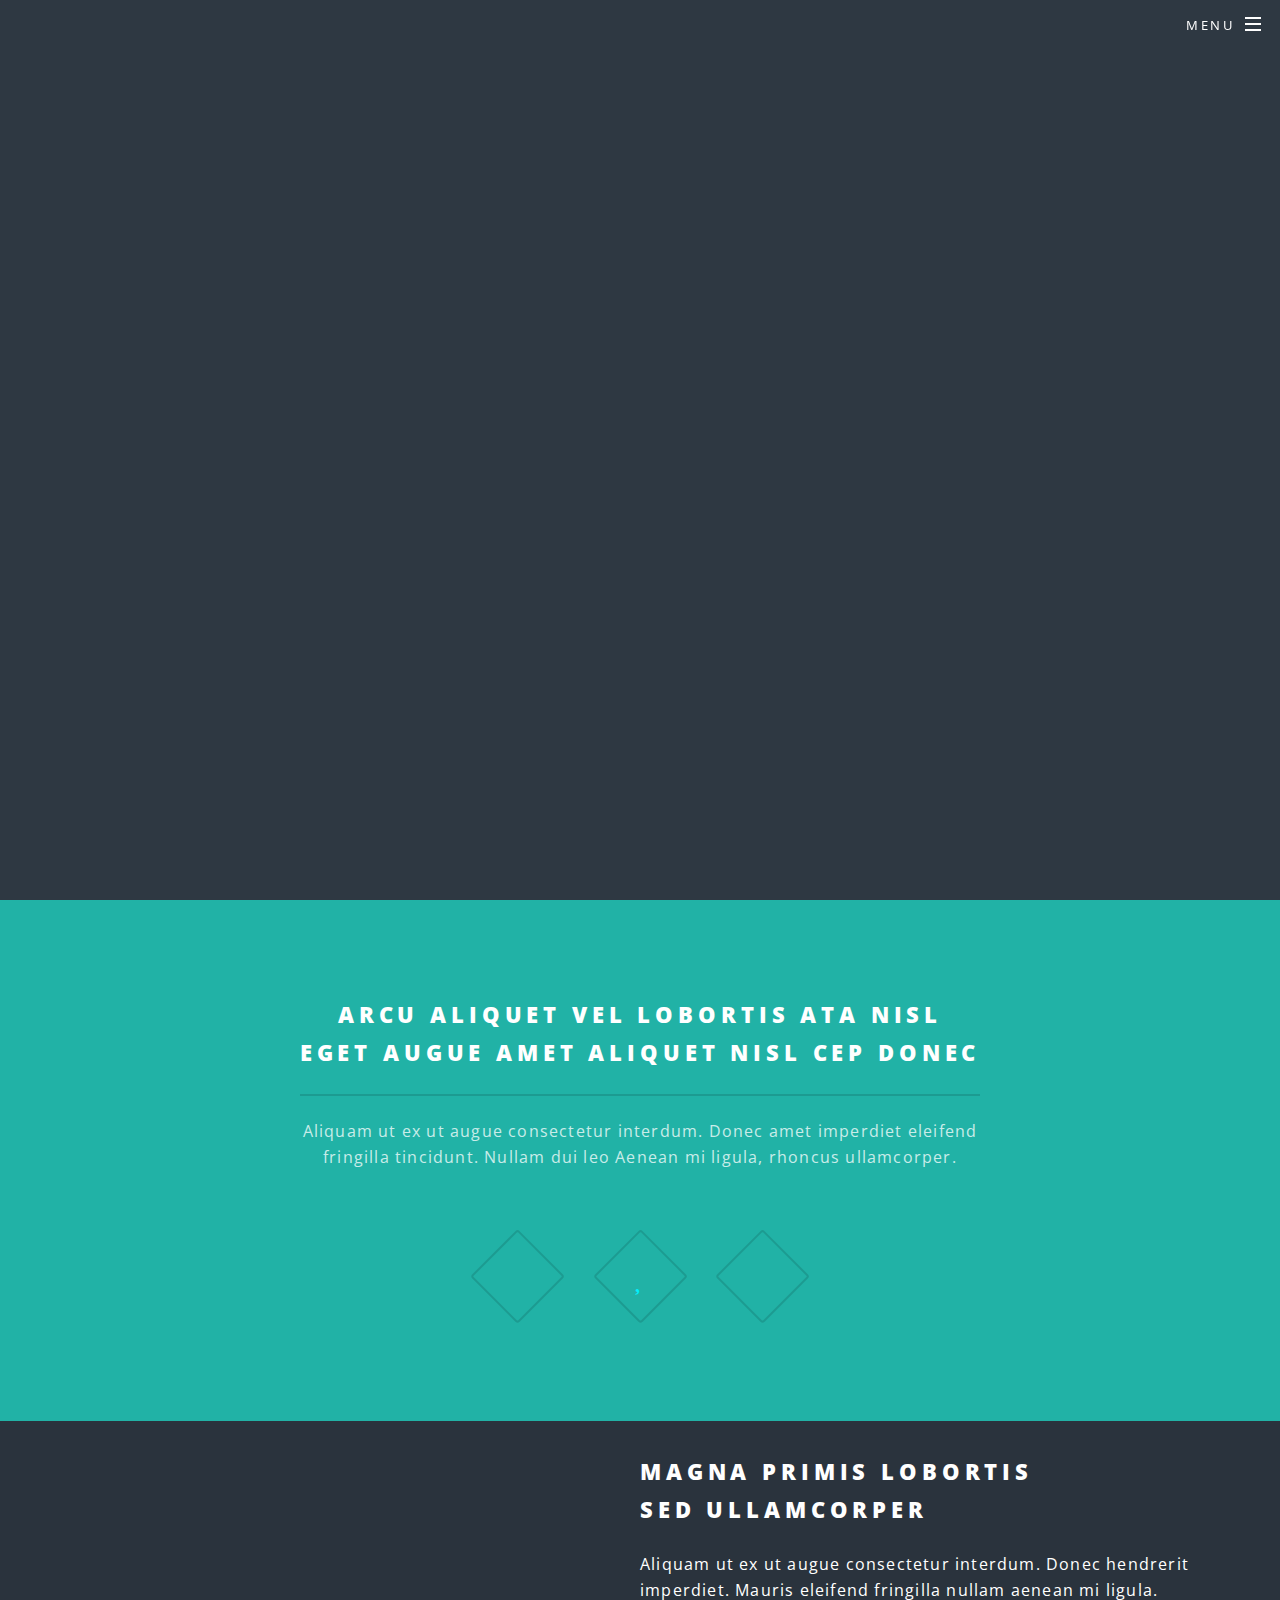
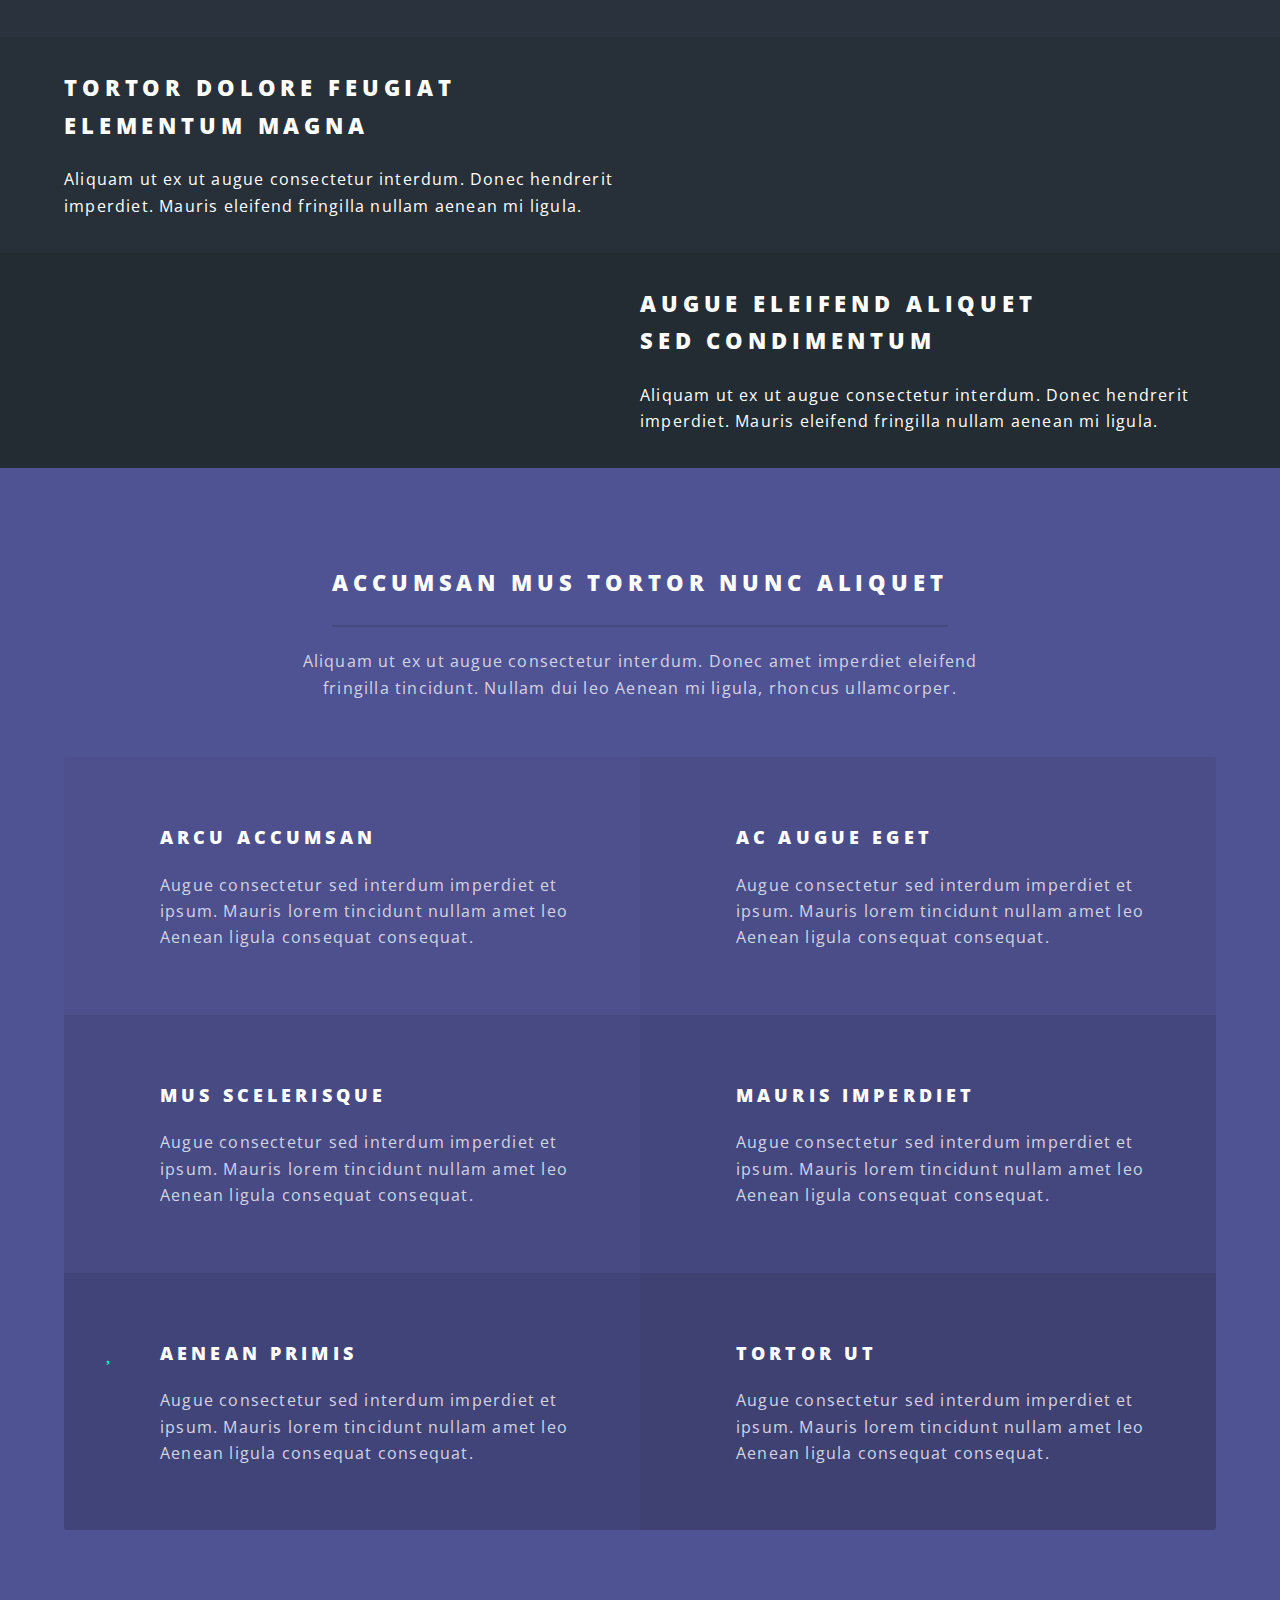
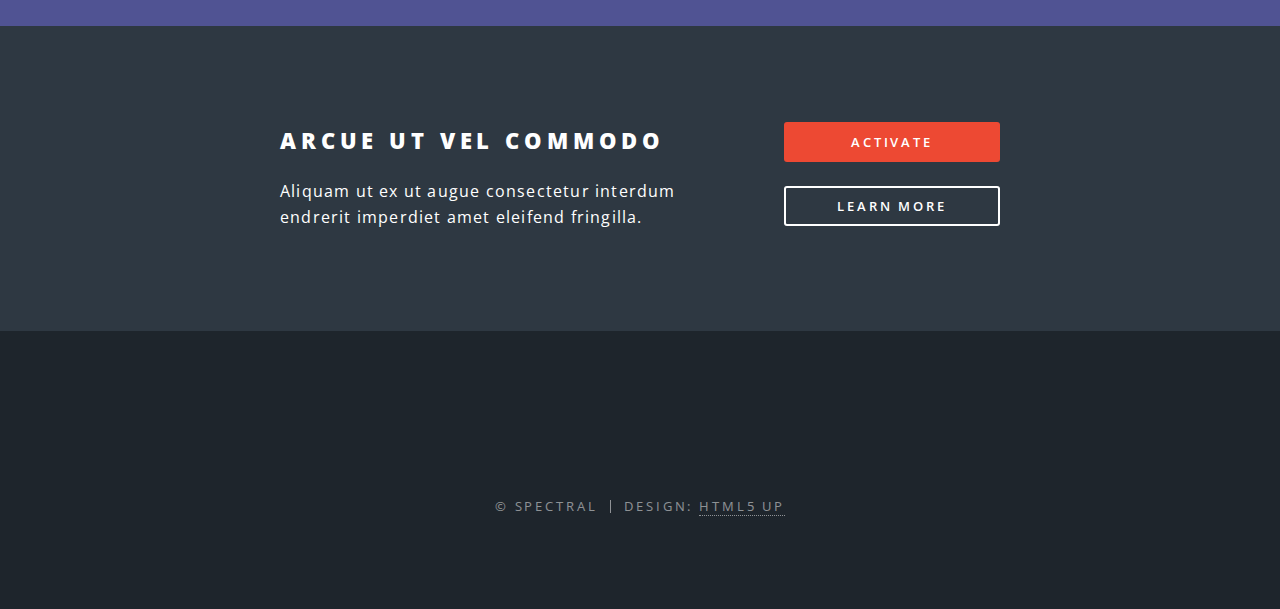
==== public/index.html @ becc8246 "deploy" ====
<!DOCTYPE html><html lang="en"><head><meta charSet="utf-8"/><meta http-equiv="x-ua-compatible" content="ie=edge"/><meta name="viewport" content="width=device-width, initial-scale=1, shrink-to-fit=no"/><style data-href="/styles.0775322b40d97d3aeb53.css">@import url(https://fonts.googleapis.com/css?family=Open+Sans:400,400italic,600,600italic,800,800italic);
/*!
 * Font Awesome Free 5.9.0 by @fontawesome - https://fontawesome.com
 * License - https://fontawesome.com/license/free (Icons: CC BY 4.0, Fonts: SIL OFL 1.1, Code: MIT License)
 */.fa,.fab,.fal,.far,.fas{-moz-osx-font-smoothing:grayscale;-webkit-font-smoothing:antialiased;display:inline-block;font-style:normal;font-variant:normal;text-rendering:auto;line-height:1}.fa-lg{font-size:1.33333em;line-height:.75em;vertical-align:-.0667em}.fa-xs{font-size:.75em}.fa-sm{font-size:.875em}.fa-1x{font-size:1em}.fa-2x{font-size:2em}.fa-3x{font-size:3em}.fa-4x{font-size:4em}.fa-5x{font-size:5em}.fa-6x{font-size:6em}.fa-7x{font-size:7em}.fa-8x{font-size:8em}.fa-9x{font-size:9em}.fa-10x{font-size:10em}.fa-fw{text-align:center;width:1.25em}.fa-ul{list-style-type:none;margin-left:2.5em;padding-left:0}.fa-ul>li{position:relative}.fa-li{left:-2em;position:absolute;text-align:center;width:2em;line-height:inherit}.fa-border{border:.08em solid #eee;border-radius:.1em;padding:.2em .25em .15em}.fa-pull-left{float:left}.fa-pull-right{float:right}.fa.fa-pull-left,.fab.fa-pull-left,.fal.fa-pull-left,.far.fa-pull-left,.fas.fa-pull-left{margin-right:.3em}.fa.fa-pull-right,.fab.fa-pull-right,.fal.fa-pull-right,.far.fa-pull-right,.fas.fa-pull-right{margin-left:.3em}.fa-spin{-webkit-animation:fa-spin 2s linear infinite;animation:fa-spin 2s linear infinite}.fa-pulse{-webkit-animation:fa-spin 1s steps(8) infinite;animation:fa-spin 1s steps(8) infinite}@-webkit-keyframes fa-spin{0%{-webkit-transform:rotate(0deg);transform:rotate(0deg)}to{-webkit-transform:rotate(1turn);transform:rotate(1turn)}}@keyframes fa-spin{0%{-webkit-transform:rotate(0deg);transform:rotate(0deg)}to{-webkit-transform:rotate(1turn);transform:rotate(1turn)}}.fa-rotate-90{-ms-filter:"progid:DXImageTransform.Microsoft.BasicImage(rotation=1)";-webkit-transform:rotate(90deg);transform:rotate(90deg)}.fa-rotate-180{-ms-filter:"progid:DXImageTransform.Microsoft.BasicImage(rotation=2)";-webkit-transform:rotate(180deg);transform:rotate(180deg)}.fa-rotate-270{-ms-filter:"progid:DXImageTransform.Microsoft.BasicImage(rotation=3)";-webkit-transform:rotate(270deg);transform:rotate(270deg)}.fa-flip-horizontal{-ms-filter:"progid:DXImageTransform.Microsoft.BasicImage(rotation=0, mirror=1)";-webkit-transform:scaleX(-1);transform:scaleX(-1)}.fa-flip-vertical{-webkit-transform:scaleY(-1);transform:scaleY(-1)}.fa-flip-both,.fa-flip-horizontal.fa-flip-vertical,.fa-flip-vertical{-ms-filter:"progid:DXImageTransform.Microsoft.BasicImage(rotation=2, mirror=1)"}.fa-flip-both,.fa-flip-horizontal.fa-flip-vertical{-webkit-transform:scale(-1);transform:scale(-1)}:root .fa-flip-both,:root .fa-flip-horizontal,:root .fa-flip-vertical,:root .fa-rotate-90,:root .fa-rotate-180,:root .fa-rotate-270{-webkit-filter:none;filter:none}.fa-stack{display:inline-block;height:2em;line-height:2em;position:relative;vertical-align:middle;width:2.5em}.fa-stack-1x,.fa-stack-2x{left:0;position:absolute;text-align:center;width:100%}.fa-stack-1x{line-height:inherit}.fa-stack-2x{font-size:2em}.fa-inverse{color:#fff}.fa-500px:before{content:"\F26E"}.fa-accessible-icon:before{content:"\F368"}.fa-accusoft:before{content:"\F369"}.fa-acquisitions-incorporated:before{content:"\F6AF"}.fa-ad:before{content:"\F641"}.fa-address-book:before{content:"\F2B9"}.fa-address-card:before{content:"\F2BB"}.fa-adjust:before{content:"\F042"}.fa-adn:before{content:"\F170"}.fa-adobe:before{content:"\F778"}.fa-adversal:before{content:"\F36A"}.fa-affiliatetheme:before{content:"\F36B"}.fa-air-freshener:before{content:"\F5D0"}.fa-airbnb:before{content:"\F834"}.fa-algolia:before{content:"\F36C"}.fa-align-center:before{content:"\F037"}.fa-align-justify:before{content:"\F039"}.fa-align-left:before{content:"\F036"}.fa-align-right:before{content:"\F038"}.fa-alipay:before{content:"\F642"}.fa-allergies:before{content:"\F461"}.fa-amazon:before{content:"\F270"}.fa-amazon-pay:before{content:"\F42C"}.fa-ambulance:before{content:"\F0F9"}.fa-american-sign-language-interpreting:before{content:"\F2A3"}.fa-amilia:before{content:"\F36D"}.fa-anchor:before{content:"\F13D"}.fa-android:before{content:"\F17B"}.fa-angellist:before{content:"\F209"}.fa-angle-double-down:before{content:"\F103"}.fa-angle-double-left:before{content:"\F100"}.fa-angle-double-right:before{content:"\F101"}.fa-angle-double-up:before{content:"\F102"}.fa-angle-down:before{content:"\F107"}.fa-angle-left:before{content:"\F104"}.fa-angle-right:before{content:"\F105"}.fa-angle-up:before{content:"\F106"}.fa-angry:before{content:"\F556"}.fa-angrycreative:before{content:"\F36E"}.fa-angular:before{content:"\F420"}.fa-ankh:before{content:"\F644"}.fa-app-store:before{content:"\F36F"}.fa-app-store-ios:before{content:"\F370"}.fa-apper:before{content:"\F371"}.fa-apple:before{content:"\F179"}.fa-apple-alt:before{content:"\F5D1"}.fa-apple-pay:before{content:"\F415"}.fa-archive:before{content:"\F187"}.fa-archway:before{content:"\F557"}.fa-arrow-alt-circle-down:before{content:"\F358"}.fa-arrow-alt-circle-left:before{content:"\F359"}.fa-arrow-alt-circle-right:before{content:"\F35A"}.fa-arrow-alt-circle-up:before{content:"\F35B"}.fa-arrow-circle-down:before{content:"\F0AB"}.fa-arrow-circle-left:before{content:"\F0A8"}.fa-arrow-circle-right:before{content:"\F0A9"}.fa-arrow-circle-up:before{content:"\F0AA"}.fa-arrow-down:before{content:"\F063"}.fa-arrow-left:before{content:"\F060"}.fa-arrow-right:before{content:"\F061"}.fa-arrow-up:before{content:"\F062"}.fa-arrows-alt:before{content:"\F0B2"}.fa-arrows-alt-h:before{content:"\F337"}.fa-arrows-alt-v:before{content:"\F338"}.fa-artstation:before{content:"\F77A"}.fa-assistive-listening-systems:before{content:"\F2A2"}.fa-asterisk:before{content:"\F069"}.fa-asymmetrik:before{content:"\F372"}.fa-at:before{content:"\F1FA"}.fa-atlas:before{content:"\F558"}.fa-atlassian:before{content:"\F77B"}.fa-atom:before{content:"\F5D2"}.fa-audible:before{content:"\F373"}.fa-audio-description:before{content:"\F29E"}.fa-autoprefixer:before{content:"\F41C"}.fa-avianex:before{content:"\F374"}.fa-aviato:before{content:"\F421"}.fa-award:before{content:"\F559"}.fa-aws:before{content:"\F375"}.fa-baby:before{content:"\F77C"}.fa-baby-carriage:before{content:"\F77D"}.fa-backspace:before{content:"\F55A"}.fa-backward:before{content:"\F04A"}.fa-bacon:before{content:"\F7E5"}.fa-balance-scale:before{content:"\F24E"}.fa-balance-scale-left:before{content:"\F515"}.fa-balance-scale-right:before{content:"\F516"}.fa-ban:before{content:"\F05E"}.fa-band-aid:before{content:"\F462"}.fa-bandcamp:before{content:"\F2D5"}.fa-barcode:before{content:"\F02A"}.fa-bars:before{content:"\F0C9"}.fa-baseball-ball:before{content:"\F433"}.fa-basketball-ball:before{content:"\F434"}.fa-bath:before{content:"\F2CD"}.fa-battery-empty:before{content:"\F244"}.fa-battery-full:before{content:"\F240"}.fa-battery-half:before{content:"\F242"}.fa-battery-quarter:before{content:"\F243"}.fa-battery-three-quarters:before{content:"\F241"}.fa-battle-net:before{content:"\F835"}.fa-bed:before{content:"\F236"}.fa-beer:before{content:"\F0FC"}.fa-behance:before{content:"\F1B4"}.fa-behance-square:before{content:"\F1B5"}.fa-bell:before{content:"\F0F3"}.fa-bell-slash:before{content:"\F1F6"}.fa-bezier-curve:before{content:"\F55B"}.fa-bible:before{content:"\F647"}.fa-bicycle:before{content:"\F206"}.fa-biking:before{content:"\F84A"}.fa-bimobject:before{content:"\F378"}.fa-binoculars:before{content:"\F1E5"}.fa-biohazard:before{content:"\F780"}.fa-birthday-cake:before{content:"\F1FD"}.fa-bitbucket:before{content:"\F171"}.fa-bitcoin:before{content:"\F379"}.fa-bity:before{content:"\F37A"}.fa-black-tie:before{content:"\F27E"}.fa-blackberry:before{content:"\F37B"}.fa-blender:before{content:"\F517"}.fa-blender-phone:before{content:"\F6B6"}.fa-blind:before{content:"\F29D"}.fa-blog:before{content:"\F781"}.fa-blogger:before{content:"\F37C"}.fa-blogger-b:before{content:"\F37D"}.fa-bluetooth:before{content:"\F293"}.fa-bluetooth-b:before{content:"\F294"}.fa-bold:before{content:"\F032"}.fa-bolt:before{content:"\F0E7"}.fa-bomb:before{content:"\F1E2"}.fa-bone:before{content:"\F5D7"}.fa-bong:before{content:"\F55C"}.fa-book:before{content:"\F02D"}.fa-book-dead:before{content:"\F6B7"}.fa-book-medical:before{content:"\F7E6"}.fa-book-open:before{content:"\F518"}.fa-book-reader:before{content:"\F5DA"}.fa-bookmark:before{content:"\F02E"}.fa-bootstrap:before{content:"\F836"}.fa-border-all:before{content:"\F84C"}.fa-border-none:before{content:"\F850"}.fa-border-style:before{content:"\F853"}.fa-bowling-ball:before{content:"\F436"}.fa-box:before{content:"\F466"}.fa-box-open:before{content:"\F49E"}.fa-boxes:before{content:"\F468"}.fa-braille:before{content:"\F2A1"}.fa-brain:before{content:"\F5DC"}.fa-bread-slice:before{content:"\F7EC"}.fa-briefcase:before{content:"\F0B1"}.fa-briefcase-medical:before{content:"\F469"}.fa-broadcast-tower:before{content:"\F519"}.fa-broom:before{content:"\F51A"}.fa-brush:before{content:"\F55D"}.fa-btc:before{content:"\F15A"}.fa-buffer:before{content:"\F837"}.fa-bug:before{content:"\F188"}.fa-building:before{content:"\F1AD"}.fa-bullhorn:before{content:"\F0A1"}.fa-bullseye:before{content:"\F140"}.fa-burn:before{content:"\F46A"}.fa-buromobelexperte:before{content:"\F37F"}.fa-bus:before{content:"\F207"}.fa-bus-alt:before{content:"\F55E"}.fa-business-time:before{content:"\F64A"}.fa-buysellads:before{content:"\F20D"}.fa-calculator:before{content:"\F1EC"}.fa-calendar:before{content:"\F133"}.fa-calendar-alt:before{content:"\F073"}.fa-calendar-check:before{content:"\F274"}.fa-calendar-day:before{content:"\F783"}.fa-calendar-minus:before{content:"\F272"}.fa-calendar-plus:before{content:"\F271"}.fa-calendar-times:before{content:"\F273"}.fa-calendar-week:before{content:"\F784"}.fa-camera:before{content:"\F030"}.fa-camera-retro:before{content:"\F083"}.fa-campground:before{content:"\F6BB"}.fa-canadian-maple-leaf:before{content:"\F785"}.fa-candy-cane:before{content:"\F786"}.fa-cannabis:before{content:"\F55F"}.fa-capsules:before{content:"\F46B"}.fa-car:before{content:"\F1B9"}.fa-car-alt:before{content:"\F5DE"}.fa-car-battery:before{content:"\F5DF"}.fa-car-crash:before{content:"\F5E1"}.fa-car-side:before{content:"\F5E4"}.fa-caret-down:before{content:"\F0D7"}.fa-caret-left:before{content:"\F0D9"}.fa-caret-right:before{content:"\F0DA"}.fa-caret-square-down:before{content:"\F150"}.fa-caret-square-left:before{content:"\F191"}.fa-caret-square-right:before{content:"\F152"}.fa-caret-square-up:before{content:"\F151"}.fa-caret-up:before{content:"\F0D8"}.fa-carrot:before{content:"\F787"}.fa-cart-arrow-down:before{content:"\F218"}.fa-cart-plus:before{content:"\F217"}.fa-cash-register:before{content:"\F788"}.fa-cat:before{content:"\F6BE"}.fa-cc-amazon-pay:before{content:"\F42D"}.fa-cc-amex:before{content:"\F1F3"}.fa-cc-apple-pay:before{content:"\F416"}.fa-cc-diners-club:before{content:"\F24C"}.fa-cc-discover:before{content:"\F1F2"}.fa-cc-jcb:before{content:"\F24B"}.fa-cc-mastercard:before{content:"\F1F1"}.fa-cc-paypal:before{content:"\F1F4"}.fa-cc-stripe:before{content:"\F1F5"}.fa-cc-visa:before{content:"\F1F0"}.fa-centercode:before{content:"\F380"}.fa-centos:before{content:"\F789"}.fa-certificate:before{content:"\F0A3"}.fa-chair:before{content:"\F6C0"}.fa-chalkboard:before{content:"\F51B"}.fa-chalkboard-teacher:before{content:"\F51C"}.fa-charging-station:before{content:"\F5E7"}.fa-chart-area:before{content:"\F1FE"}.fa-chart-bar:before{content:"\F080"}.fa-chart-line:before{content:"\F201"}.fa-chart-pie:before{content:"\F200"}.fa-check:before{content:"\F00C"}.fa-check-circle:before{content:"\F058"}.fa-check-double:before{content:"\F560"}.fa-check-square:before{content:"\F14A"}.fa-cheese:before{content:"\F7EF"}.fa-chess:before{content:"\F439"}.fa-chess-bishop:before{content:"\F43A"}.fa-chess-board:before{content:"\F43C"}.fa-chess-king:before{content:"\F43F"}.fa-chess-knight:before{content:"\F441"}.fa-chess-pawn:before{content:"\F443"}.fa-chess-queen:before{content:"\F445"}.fa-chess-rook:before{content:"\F447"}.fa-chevron-circle-down:before{content:"\F13A"}.fa-chevron-circle-left:before{content:"\F137"}.fa-chevron-circle-right:before{content:"\F138"}.fa-chevron-circle-up:before{content:"\F139"}.fa-chevron-down:before{content:"\F078"}.fa-chevron-left:before{content:"\F053"}.fa-chevron-right:before{content:"\F054"}.fa-chevron-up:before{content:"\F077"}.fa-child:before{content:"\F1AE"}.fa-chrome:before{content:"\F268"}.fa-chromecast:before{content:"\F838"}.fa-church:before{content:"\F51D"}.fa-circle:before{content:"\F111"}.fa-circle-notch:before{content:"\F1CE"}.fa-city:before{content:"\F64F"}.fa-clinic-medical:before{content:"\F7F2"}.fa-clipboard:before{content:"\F328"}.fa-clipboard-check:before{content:"\F46C"}.fa-clipboard-list:before{content:"\F46D"}.fa-clock:before{content:"\F017"}.fa-clone:before{content:"\F24D"}.fa-closed-captioning:before{content:"\F20A"}.fa-cloud:before{content:"\F0C2"}.fa-cloud-download-alt:before{content:"\F381"}.fa-cloud-meatball:before{content:"\F73B"}.fa-cloud-moon:before{content:"\F6C3"}.fa-cloud-moon-rain:before{content:"\F73C"}.fa-cloud-rain:before{content:"\F73D"}.fa-cloud-showers-heavy:before{content:"\F740"}.fa-cloud-sun:before{content:"\F6C4"}.fa-cloud-sun-rain:before{content:"\F743"}.fa-cloud-upload-alt:before{content:"\F382"}.fa-cloudscale:before{content:"\F383"}.fa-cloudsmith:before{content:"\F384"}.fa-cloudversify:before{content:"\F385"}.fa-cocktail:before{content:"\F561"}.fa-code:before{content:"\F121"}.fa-code-branch:before{content:"\F126"}.fa-codepen:before{content:"\F1CB"}.fa-codiepie:before{content:"\F284"}.fa-coffee:before{content:"\F0F4"}.fa-cog:before{content:"\F013"}.fa-cogs:before{content:"\F085"}.fa-coins:before{content:"\F51E"}.fa-columns:before{content:"\F0DB"}.fa-comment:before{content:"\F075"}.fa-comment-alt:before{content:"\F27A"}.fa-comment-dollar:before{content:"\F651"}.fa-comment-dots:before{content:"\F4AD"}.fa-comment-medical:before{content:"\F7F5"}.fa-comment-slash:before{content:"\F4B3"}.fa-comments:before{content:"\F086"}.fa-comments-dollar:before{content:"\F653"}.fa-compact-disc:before{content:"\F51F"}.fa-compass:before{content:"\F14E"}.fa-compress:before{content:"\F066"}.fa-compress-arrows-alt:before{content:"\F78C"}.fa-concierge-bell:before{content:"\F562"}.fa-confluence:before{content:"\F78D"}.fa-connectdevelop:before{content:"\F20E"}.fa-contao:before{content:"\F26D"}.fa-cookie:before{content:"\F563"}.fa-cookie-bite:before{content:"\F564"}.fa-copy:before{content:"\F0C5"}.fa-copyright:before{content:"\F1F9"}.fa-couch:before{content:"\F4B8"}.fa-cpanel:before{content:"\F388"}.fa-creative-commons:before{content:"\F25E"}.fa-creative-commons-by:before{content:"\F4E7"}.fa-creative-commons-nc:before{content:"\F4E8"}.fa-creative-commons-nc-eu:before{content:"\F4E9"}.fa-creative-commons-nc-jp:before{content:"\F4EA"}.fa-creative-commons-nd:before{content:"\F4EB"}.fa-creative-commons-pd:before{content:"\F4EC"}.fa-creative-commons-pd-alt:before{content:"\F4ED"}.fa-creative-commons-remix:before{content:"\F4EE"}.fa-creative-commons-sa:before{content:"\F4EF"}.fa-creative-commons-sampling:before{content:"\F4F0"}.fa-creative-commons-sampling-plus:before{content:"\F4F1"}.fa-creative-commons-share:before{content:"\F4F2"}.fa-creative-commons-zero:before{content:"\F4F3"}.fa-credit-card:before{content:"\F09D"}.fa-critical-role:before{content:"\F6C9"}.fa-crop:before{content:"\F125"}.fa-crop-alt:before{content:"\F565"}.fa-cross:before{content:"\F654"}.fa-crosshairs:before{content:"\F05B"}.fa-crow:before{content:"\F520"}.fa-crown:before{content:"\F521"}.fa-crutch:before{content:"\F7F7"}.fa-css3:before{content:"\F13C"}.fa-css3-alt:before{content:"\F38B"}.fa-cube:before{content:"\F1B2"}.fa-cubes:before{content:"\F1B3"}.fa-cut:before{content:"\F0C4"}.fa-cuttlefish:before{content:"\F38C"}.fa-d-and-d:before{content:"\F38D"}.fa-d-and-d-beyond:before{content:"\F6CA"}.fa-dashcube:before{content:"\F210"}.fa-database:before{content:"\F1C0"}.fa-deaf:before{content:"\F2A4"}.fa-delicious:before{content:"\F1A5"}.fa-democrat:before{content:"\F747"}.fa-deploydog:before{content:"\F38E"}.fa-deskpro:before{content:"\F38F"}.fa-desktop:before{content:"\F108"}.fa-dev:before{content:"\F6CC"}.fa-deviantart:before{content:"\F1BD"}.fa-dharmachakra:before{content:"\F655"}.fa-dhl:before{content:"\F790"}.fa-diagnoses:before{content:"\F470"}.fa-diaspora:before{content:"\F791"}.fa-dice:before{content:"\F522"}.fa-dice-d20:before{content:"\F6CF"}.fa-dice-d6:before{content:"\F6D1"}.fa-dice-five:before{content:"\F523"}.fa-dice-four:before{content:"\F524"}.fa-dice-one:before{content:"\F525"}.fa-dice-six:before{content:"\F526"}.fa-dice-three:before{content:"\F527"}.fa-dice-two:before{content:"\F528"}.fa-digg:before{content:"\F1A6"}.fa-digital-ocean:before{content:"\F391"}.fa-digital-tachograph:before{content:"\F566"}.fa-directions:before{content:"\F5EB"}.fa-discord:before{content:"\F392"}.fa-discourse:before{content:"\F393"}.fa-divide:before{content:"\F529"}.fa-dizzy:before{content:"\F567"}.fa-dna:before{content:"\F471"}.fa-dochub:before{content:"\F394"}.fa-docker:before{content:"\F395"}.fa-dog:before{content:"\F6D3"}.fa-dollar-sign:before{content:"\F155"}.fa-dolly:before{content:"\F472"}.fa-dolly-flatbed:before{content:"\F474"}.fa-donate:before{content:"\F4B9"}.fa-door-closed:before{content:"\F52A"}.fa-door-open:before{content:"\F52B"}.fa-dot-circle:before{content:"\F192"}.fa-dove:before{content:"\F4BA"}.fa-download:before{content:"\F019"}.fa-draft2digital:before{content:"\F396"}.fa-drafting-compass:before{content:"\F568"}.fa-dragon:before{content:"\F6D5"}.fa-draw-polygon:before{content:"\F5EE"}.fa-dribbble:before{content:"\F17D"}.fa-dribbble-square:before{content:"\F397"}.fa-dropbox:before{content:"\F16B"}.fa-drum:before{content:"\F569"}.fa-drum-steelpan:before{content:"\F56A"}.fa-drumstick-bite:before{content:"\F6D7"}.fa-drupal:before{content:"\F1A9"}.fa-dumbbell:before{content:"\F44B"}.fa-dumpster:before{content:"\F793"}.fa-dumpster-fire:before{content:"\F794"}.fa-dungeon:before{content:"\F6D9"}.fa-dyalog:before{content:"\F399"}.fa-earlybirds:before{content:"\F39A"}.fa-ebay:before{content:"\F4F4"}.fa-edge:before{content:"\F282"}.fa-edit:before{content:"\F044"}.fa-egg:before{content:"\F7FB"}.fa-eject:before{content:"\F052"}.fa-elementor:before{content:"\F430"}.fa-ellipsis-h:before{content:"\F141"}.fa-ellipsis-v:before{content:"\F142"}.fa-ello:before{content:"\F5F1"}.fa-ember:before{content:"\F423"}.fa-empire:before{content:"\F1D1"}.fa-envelope:before{content:"\F0E0"}.fa-envelope-open:before{content:"\F2B6"}.fa-envelope-open-text:before{content:"\F658"}.fa-envelope-square:before{content:"\F199"}.fa-envira:before{content:"\F299"}.fa-equals:before{content:"\F52C"}.fa-eraser:before{content:"\F12D"}.fa-erlang:before{content:"\F39D"}.fa-ethereum:before{content:"\F42E"}.fa-ethernet:before{content:"\F796"}.fa-etsy:before{content:"\F2D7"}.fa-euro-sign:before{content:"\F153"}.fa-evernote:before{content:"\F839"}.fa-exchange-alt:before{content:"\F362"}.fa-exclamation:before{content:"\F12A"}.fa-exclamation-circle:before{content:"\F06A"}.fa-exclamation-triangle:before{content:"\F071"}.fa-expand:before{content:"\F065"}.fa-expand-arrows-alt:before{content:"\F31E"}.fa-expeditedssl:before{content:"\F23E"}.fa-external-link-alt:before{content:"\F35D"}.fa-external-link-square-alt:before{content:"\F360"}.fa-eye:before{content:"\F06E"}.fa-eye-dropper:before{content:"\F1FB"}.fa-eye-slash:before{content:"\F070"}.fa-facebook:before{content:"\F09A"}.fa-facebook-f:before{content:"\F39E"}.fa-facebook-messenger:before{content:"\F39F"}.fa-facebook-square:before{content:"\F082"}.fa-fan:before{content:"\F863"}.fa-fantasy-flight-games:before{content:"\F6DC"}.fa-fast-backward:before{content:"\F049"}.fa-fast-forward:before{content:"\F050"}.fa-fax:before{content:"\F1AC"}.fa-feather:before{content:"\F52D"}.fa-feather-alt:before{content:"\F56B"}.fa-fedex:before{content:"\F797"}.fa-fedora:before{content:"\F798"}.fa-female:before{content:"\F182"}.fa-fighter-jet:before{content:"\F0FB"}.fa-figma:before{content:"\F799"}.fa-file:before{content:"\F15B"}.fa-file-alt:before{content:"\F15C"}.fa-file-archive:before{content:"\F1C6"}.fa-file-audio:before{content:"\F1C7"}.fa-file-code:before{content:"\F1C9"}.fa-file-contract:before{content:"\F56C"}.fa-file-csv:before{content:"\F6DD"}.fa-file-download:before{content:"\F56D"}.fa-file-excel:before{content:"\F1C3"}.fa-file-export:before{content:"\F56E"}.fa-file-image:before{content:"\F1C5"}.fa-file-import:before{content:"\F56F"}.fa-file-invoice:before{content:"\F570"}.fa-file-invoice-dollar:before{content:"\F571"}.fa-file-medical:before{content:"\F477"}.fa-file-medical-alt:before{content:"\F478"}.fa-file-pdf:before{content:"\F1C1"}.fa-file-powerpoint:before{content:"\F1C4"}.fa-file-prescription:before{content:"\F572"}.fa-file-signature:before{content:"\F573"}.fa-file-upload:before{content:"\F574"}.fa-file-video:before{content:"\F1C8"}.fa-file-word:before{content:"\F1C2"}.fa-fill:before{content:"\F575"}.fa-fill-drip:before{content:"\F576"}.fa-film:before{content:"\F008"}.fa-filter:before{content:"\F0B0"}.fa-fingerprint:before{content:"\F577"}.fa-fire:before{content:"\F06D"}.fa-fire-alt:before{content:"\F7E4"}.fa-fire-extinguisher:before{content:"\F134"}.fa-firefox:before{content:"\F269"}.fa-first-aid:before{content:"\F479"}.fa-first-order:before{content:"\F2B0"}.fa-first-order-alt:before{content:"\F50A"}.fa-firstdraft:before{content:"\F3A1"}.fa-fish:before{content:"\F578"}.fa-fist-raised:before{content:"\F6DE"}.fa-flag:before{content:"\F024"}.fa-flag-checkered:before{content:"\F11E"}.fa-flag-usa:before{content:"\F74D"}.fa-flask:before{content:"\F0C3"}.fa-flickr:before{content:"\F16E"}.fa-flipboard:before{content:"\F44D"}.fa-flushed:before{content:"\F579"}.fa-fly:before{content:"\F417"}.fa-folder:before{content:"\F07B"}.fa-folder-minus:before{content:"\F65D"}.fa-folder-open:before{content:"\F07C"}.fa-folder-plus:before{content:"\F65E"}.fa-font:before{content:"\F031"}.fa-font-awesome:before{content:"\F2B4"}.fa-font-awesome-alt:before{content:"\F35C"}.fa-font-awesome-flag:before{content:"\F425"}.fa-font-awesome-logo-full:before{content:"\F4E6"}.fa-fonticons:before{content:"\F280"}.fa-fonticons-fi:before{content:"\F3A2"}.fa-football-ball:before{content:"\F44E"}.fa-fort-awesome:before{content:"\F286"}.fa-fort-awesome-alt:before{content:"\F3A3"}.fa-forumbee:before{content:"\F211"}.fa-forward:before{content:"\F04E"}.fa-foursquare:before{content:"\F180"}.fa-free-code-camp:before{content:"\F2C5"}.fa-freebsd:before{content:"\F3A4"}.fa-frog:before{content:"\F52E"}.fa-frown:before{content:"\F119"}.fa-frown-open:before{content:"\F57A"}.fa-fulcrum:before{content:"\F50B"}.fa-funnel-dollar:before{content:"\F662"}.fa-futbol:before{content:"\F1E3"}.fa-galactic-republic:before{content:"\F50C"}.fa-galactic-senate:before{content:"\F50D"}.fa-gamepad:before{content:"\F11B"}.fa-gas-pump:before{content:"\F52F"}.fa-gavel:before{content:"\F0E3"}.fa-gem:before{content:"\F3A5"}.fa-genderless:before{content:"\F22D"}.fa-get-pocket:before{content:"\F265"}.fa-gg:before{content:"\F260"}.fa-gg-circle:before{content:"\F261"}.fa-ghost:before{content:"\F6E2"}.fa-gift:before{content:"\F06B"}.fa-gifts:before{content:"\F79C"}.fa-git:before{content:"\F1D3"}.fa-git-alt:before{content:"\F841"}.fa-git-square:before{content:"\F1D2"}.fa-github:before{content:"\F09B"}.fa-github-alt:before{content:"\F113"}.fa-github-square:before{content:"\F092"}.fa-gitkraken:before{content:"\F3A6"}.fa-gitlab:before{content:"\F296"}.fa-gitter:before{content:"\F426"}.fa-glass-cheers:before{content:"\F79F"}.fa-glass-martini:before{content:"\F000"}.fa-glass-martini-alt:before{content:"\F57B"}.fa-glass-whiskey:before{content:"\F7A0"}.fa-glasses:before{content:"\F530"}.fa-glide:before{content:"\F2A5"}.fa-glide-g:before{content:"\F2A6"}.fa-globe:before{content:"\F0AC"}.fa-globe-africa:before{content:"\F57C"}.fa-globe-americas:before{content:"\F57D"}.fa-globe-asia:before{content:"\F57E"}.fa-globe-europe:before{content:"\F7A2"}.fa-gofore:before{content:"\F3A7"}.fa-golf-ball:before{content:"\F450"}.fa-goodreads:before{content:"\F3A8"}.fa-goodreads-g:before{content:"\F3A9"}.fa-google:before{content:"\F1A0"}.fa-google-drive:before{content:"\F3AA"}.fa-google-play:before{content:"\F3AB"}.fa-google-plus:before{content:"\F2B3"}.fa-google-plus-g:before{content:"\F0D5"}.fa-google-plus-square:before{content:"\F0D4"}.fa-google-wallet:before{content:"\F1EE"}.fa-gopuram:before{content:"\F664"}.fa-graduation-cap:before{content:"\F19D"}.fa-gratipay:before{content:"\F184"}.fa-grav:before{content:"\F2D6"}.fa-greater-than:before{content:"\F531"}.fa-greater-than-equal:before{content:"\F532"}.fa-grimace:before{content:"\F57F"}.fa-grin:before{content:"\F580"}.fa-grin-alt:before{content:"\F581"}.fa-grin-beam:before{content:"\F582"}.fa-grin-beam-sweat:before{content:"\F583"}.fa-grin-hearts:before{content:"\F584"}.fa-grin-squint:before{content:"\F585"}.fa-grin-squint-tears:before{content:"\F586"}.fa-grin-stars:before{content:"\F587"}.fa-grin-tears:before{content:"\F588"}.fa-grin-tongue:before{content:"\F589"}.fa-grin-tongue-squint:before{content:"\F58A"}.fa-grin-tongue-wink:before{content:"\F58B"}.fa-grin-wink:before{content:"\F58C"}.fa-grip-horizontal:before{content:"\F58D"}.fa-grip-lines:before{content:"\F7A4"}.fa-grip-lines-vertical:before{content:"\F7A5"}.fa-grip-vertical:before{content:"\F58E"}.fa-gripfire:before{content:"\F3AC"}.fa-grunt:before{content:"\F3AD"}.fa-guitar:before{content:"\F7A6"}.fa-gulp:before{content:"\F3AE"}.fa-h-square:before{content:"\F0FD"}.fa-hacker-news:before{content:"\F1D4"}.fa-hacker-news-square:before{content:"\F3AF"}.fa-hackerrank:before{content:"\F5F7"}.fa-hamburger:before{content:"\F805"}.fa-hammer:before{content:"\F6E3"}.fa-hamsa:before{content:"\F665"}.fa-hand-holding:before{content:"\F4BD"}.fa-hand-holding-heart:before{content:"\F4BE"}.fa-hand-holding-usd:before{content:"\F4C0"}.fa-hand-lizard:before{content:"\F258"}.fa-hand-middle-finger:before{content:"\F806"}.fa-hand-paper:before{content:"\F256"}.fa-hand-peace:before{content:"\F25B"}.fa-hand-point-down:before{content:"\F0A7"}.fa-hand-point-left:before{content:"\F0A5"}.fa-hand-point-right:before{content:"\F0A4"}.fa-hand-point-up:before{content:"\F0A6"}.fa-hand-pointer:before{content:"\F25A"}.fa-hand-rock:before{content:"\F255"}.fa-hand-scissors:before{content:"\F257"}.fa-hand-spock:before{content:"\F259"}.fa-hands:before{content:"\F4C2"}.fa-hands-helping:before{content:"\F4C4"}.fa-handshake:before{content:"\F2B5"}.fa-hanukiah:before{content:"\F6E6"}.fa-hard-hat:before{content:"\F807"}.fa-hashtag:before{content:"\F292"}.fa-hat-wizard:before{content:"\F6E8"}.fa-haykal:before{content:"\F666"}.fa-hdd:before{content:"\F0A0"}.fa-heading:before{content:"\F1DC"}.fa-headphones:before{content:"\F025"}.fa-headphones-alt:before{content:"\F58F"}.fa-headset:before{content:"\F590"}.fa-heart:before{content:"\F004"}.fa-heart-broken:before{content:"\F7A9"}.fa-heartbeat:before{content:"\F21E"}.fa-helicopter:before{content:"\F533"}.fa-highlighter:before{content:"\F591"}.fa-hiking:before{content:"\F6EC"}.fa-hippo:before{content:"\F6ED"}.fa-hips:before{content:"\F452"}.fa-hire-a-helper:before{content:"\F3B0"}.fa-history:before{content:"\F1DA"}.fa-hockey-puck:before{content:"\F453"}.fa-holly-berry:before{content:"\F7AA"}.fa-home:before{content:"\F015"}.fa-hooli:before{content:"\F427"}.fa-hornbill:before{content:"\F592"}.fa-horse:before{content:"\F6F0"}.fa-horse-head:before{content:"\F7AB"}.fa-hospital:before{content:"\F0F8"}.fa-hospital-alt:before{content:"\F47D"}.fa-hospital-symbol:before{content:"\F47E"}.fa-hot-tub:before{content:"\F593"}.fa-hotdog:before{content:"\F80F"}.fa-hotel:before{content:"\F594"}.fa-hotjar:before{content:"\F3B1"}.fa-hourglass:before{content:"\F254"}.fa-hourglass-end:before{content:"\F253"}.fa-hourglass-half:before{content:"\F252"}.fa-hourglass-start:before{content:"\F251"}.fa-house-damage:before{content:"\F6F1"}.fa-houzz:before{content:"\F27C"}.fa-hryvnia:before{content:"\F6F2"}.fa-html5:before{content:"\F13B"}.fa-hubspot:before{content:"\F3B2"}.fa-i-cursor:before{content:"\F246"}.fa-ice-cream:before{content:"\F810"}.fa-icicles:before{content:"\F7AD"}.fa-icons:before{content:"\F86D"}.fa-id-badge:before{content:"\F2C1"}.fa-id-card:before{content:"\F2C2"}.fa-id-card-alt:before{content:"\F47F"}.fa-igloo:before{content:"\F7AE"}.fa-image:before{content:"\F03E"}.fa-images:before{content:"\F302"}.fa-imdb:before{content:"\F2D8"}.fa-inbox:before{content:"\F01C"}.fa-indent:before{content:"\F03C"}.fa-industry:before{content:"\F275"}.fa-infinity:before{content:"\F534"}.fa-info:before{content:"\F129"}.fa-info-circle:before{content:"\F05A"}.fa-instagram:before{content:"\F16D"}.fa-intercom:before{content:"\F7AF"}.fa-internet-explorer:before{content:"\F26B"}.fa-invision:before{content:"\F7B0"}.fa-ioxhost:before{content:"\F208"}.fa-italic:before{content:"\F033"}.fa-itch-io:before{content:"\F83A"}.fa-itunes:before{content:"\F3B4"}.fa-itunes-note:before{content:"\F3B5"}.fa-java:before{content:"\F4E4"}.fa-jedi:before{content:"\F669"}.fa-jedi-order:before{content:"\F50E"}.fa-jenkins:before{content:"\F3B6"}.fa-jira:before{content:"\F7B1"}.fa-joget:before{content:"\F3B7"}.fa-joint:before{content:"\F595"}.fa-joomla:before{content:"\F1AA"}.fa-journal-whills:before{content:"\F66A"}.fa-js:before{content:"\F3B8"}.fa-js-square:before{content:"\F3B9"}.fa-jsfiddle:before{content:"\F1CC"}.fa-kaaba:before{content:"\F66B"}.fa-kaggle:before{content:"\F5FA"}.fa-key:before{content:"\F084"}.fa-keybase:before{content:"\F4F5"}.fa-keyboard:before{content:"\F11C"}.fa-keycdn:before{content:"\F3BA"}.fa-khanda:before{content:"\F66D"}.fa-kickstarter:before{content:"\F3BB"}.fa-kickstarter-k:before{content:"\F3BC"}.fa-kiss:before{content:"\F596"}.fa-kiss-beam:before{content:"\F597"}.fa-kiss-wink-heart:before{content:"\F598"}.fa-kiwi-bird:before{content:"\F535"}.fa-korvue:before{content:"\F42F"}.fa-landmark:before{content:"\F66F"}.fa-language:before{content:"\F1AB"}.fa-laptop:before{content:"\F109"}.fa-laptop-code:before{content:"\F5FC"}.fa-laptop-medical:before{content:"\F812"}.fa-laravel:before{content:"\F3BD"}.fa-lastfm:before{content:"\F202"}.fa-lastfm-square:before{content:"\F203"}.fa-laugh:before{content:"\F599"}.fa-laugh-beam:before{content:"\F59A"}.fa-laugh-squint:before{content:"\F59B"}.fa-laugh-wink:before{content:"\F59C"}.fa-layer-group:before{content:"\F5FD"}.fa-leaf:before{content:"\F06C"}.fa-leanpub:before{content:"\F212"}.fa-lemon:before{content:"\F094"}.fa-less:before{content:"\F41D"}.fa-less-than:before{content:"\F536"}.fa-less-than-equal:before{content:"\F537"}.fa-level-down-alt:before{content:"\F3BE"}.fa-level-up-alt:before{content:"\F3BF"}.fa-life-ring:before{content:"\F1CD"}.fa-lightbulb:before{content:"\F0EB"}.fa-line:before{content:"\F3C0"}.fa-link:before{content:"\F0C1"}.fa-linkedin:before{content:"\F08C"}.fa-linkedin-in:before{content:"\F0E1"}.fa-linode:before{content:"\F2B8"}.fa-linux:before{content:"\F17C"}.fa-lira-sign:before{content:"\F195"}.fa-list:before{content:"\F03A"}.fa-list-alt:before{content:"\F022"}.fa-list-ol:before{content:"\F0CB"}.fa-list-ul:before{content:"\F0CA"}.fa-location-arrow:before{content:"\F124"}.fa-lock:before{content:"\F023"}.fa-lock-open:before{content:"\F3C1"}.fa-long-arrow-alt-down:before{content:"\F309"}.fa-long-arrow-alt-left:before{content:"\F30A"}.fa-long-arrow-alt-right:before{content:"\F30B"}.fa-long-arrow-alt-up:before{content:"\F30C"}.fa-low-vision:before{content:"\F2A8"}.fa-luggage-cart:before{content:"\F59D"}.fa-lyft:before{content:"\F3C3"}.fa-magento:before{content:"\F3C4"}.fa-magic:before{content:"\F0D0"}.fa-magnet:before{content:"\F076"}.fa-mail-bulk:before{content:"\F674"}.fa-mailchimp:before{content:"\F59E"}.fa-male:before{content:"\F183"}.fa-mandalorian:before{content:"\F50F"}.fa-map:before{content:"\F279"}.fa-map-marked:before{content:"\F59F"}.fa-map-marked-alt:before{content:"\F5A0"}.fa-map-marker:before{content:"\F041"}.fa-map-marker-alt:before{content:"\F3C5"}.fa-map-pin:before{content:"\F276"}.fa-map-signs:before{content:"\F277"}.fa-markdown:before{content:"\F60F"}.fa-marker:before{content:"\F5A1"}.fa-mars:before{content:"\F222"}.fa-mars-double:before{content:"\F227"}.fa-mars-stroke:before{content:"\F229"}.fa-mars-stroke-h:before{content:"\F22B"}.fa-mars-stroke-v:before{content:"\F22A"}.fa-mask:before{content:"\F6FA"}.fa-mastodon:before{content:"\F4F6"}.fa-maxcdn:before{content:"\F136"}.fa-medal:before{content:"\F5A2"}.fa-medapps:before{content:"\F3C6"}.fa-medium:before{content:"\F23A"}.fa-medium-m:before{content:"\F3C7"}.fa-medkit:before{content:"\F0FA"}.fa-medrt:before{content:"\F3C8"}.fa-meetup:before{content:"\F2E0"}.fa-megaport:before{content:"\F5A3"}.fa-meh:before{content:"\F11A"}.fa-meh-blank:before{content:"\F5A4"}.fa-meh-rolling-eyes:before{content:"\F5A5"}.fa-memory:before{content:"\F538"}.fa-mendeley:before{content:"\F7B3"}.fa-menorah:before{content:"\F676"}.fa-mercury:before{content:"\F223"}.fa-meteor:before{content:"\F753"}.fa-microchip:before{content:"\F2DB"}.fa-microphone:before{content:"\F130"}.fa-microphone-alt:before{content:"\F3C9"}.fa-microphone-alt-slash:before{content:"\F539"}.fa-microphone-slash:before{content:"\F131"}.fa-microscope:before{content:"\F610"}.fa-microsoft:before{content:"\F3CA"}.fa-minus:before{content:"\F068"}.fa-minus-circle:before{content:"\F056"}.fa-minus-square:before{content:"\F146"}.fa-mitten:before{content:"\F7B5"}.fa-mix:before{content:"\F3CB"}.fa-mixcloud:before{content:"\F289"}.fa-mizuni:before{content:"\F3CC"}.fa-mobile:before{content:"\F10B"}.fa-mobile-alt:before{content:"\F3CD"}.fa-modx:before{content:"\F285"}.fa-monero:before{content:"\F3D0"}.fa-money-bill:before{content:"\F0D6"}.fa-money-bill-alt:before{content:"\F3D1"}.fa-money-bill-wave:before{content:"\F53A"}.fa-money-bill-wave-alt:before{content:"\F53B"}.fa-money-check:before{content:"\F53C"}.fa-money-check-alt:before{content:"\F53D"}.fa-monument:before{content:"\F5A6"}.fa-moon:before{content:"\F186"}.fa-mortar-pestle:before{content:"\F5A7"}.fa-mosque:before{content:"\F678"}.fa-motorcycle:before{content:"\F21C"}.fa-mountain:before{content:"\F6FC"}.fa-mouse-pointer:before{content:"\F245"}.fa-mug-hot:before{content:"\F7B6"}.fa-music:before{content:"\F001"}.fa-napster:before{content:"\F3D2"}.fa-neos:before{content:"\F612"}.fa-network-wired:before{content:"\F6FF"}.fa-neuter:before{content:"\F22C"}.fa-newspaper:before{content:"\F1EA"}.fa-nimblr:before{content:"\F5A8"}.fa-node:before{content:"\F419"}.fa-node-js:before{content:"\F3D3"}.fa-not-equal:before{content:"\F53E"}.fa-notes-medical:before{content:"\F481"}.fa-npm:before{content:"\F3D4"}.fa-ns8:before{content:"\F3D5"}.fa-nutritionix:before{content:"\F3D6"}.fa-object-group:before{content:"\F247"}.fa-object-ungroup:before{content:"\F248"}.fa-odnoklassniki:before{content:"\F263"}.fa-odnoklassniki-square:before{content:"\F264"}.fa-oil-can:before{content:"\F613"}.fa-old-republic:before{content:"\F510"}.fa-om:before{content:"\F679"}.fa-opencart:before{content:"\F23D"}.fa-openid:before{content:"\F19B"}.fa-opera:before{content:"\F26A"}.fa-optin-monster:before{content:"\F23C"}.fa-osi:before{content:"\F41A"}.fa-otter:before{content:"\F700"}.fa-outdent:before{content:"\F03B"}.fa-page4:before{content:"\F3D7"}.fa-pagelines:before{content:"\F18C"}.fa-pager:before{content:"\F815"}.fa-paint-brush:before{content:"\F1FC"}.fa-paint-roller:before{content:"\F5AA"}.fa-palette:before{content:"\F53F"}.fa-palfed:before{content:"\F3D8"}.fa-pallet:before{content:"\F482"}.fa-paper-plane:before{content:"\F1D8"}.fa-paperclip:before{content:"\F0C6"}.fa-parachute-box:before{content:"\F4CD"}.fa-paragraph:before{content:"\F1DD"}.fa-parking:before{content:"\F540"}.fa-passport:before{content:"\F5AB"}.fa-pastafarianism:before{content:"\F67B"}.fa-paste:before{content:"\F0EA"}.fa-patreon:before{content:"\F3D9"}.fa-pause:before{content:"\F04C"}.fa-pause-circle:before{content:"\F28B"}.fa-paw:before{content:"\F1B0"}.fa-paypal:before{content:"\F1ED"}.fa-peace:before{content:"\F67C"}.fa-pen:before{content:"\F304"}.fa-pen-alt:before{content:"\F305"}.fa-pen-fancy:before{content:"\F5AC"}.fa-pen-nib:before{content:"\F5AD"}.fa-pen-square:before{content:"\F14B"}.fa-pencil-alt:before{content:"\F303"}.fa-pencil-ruler:before{content:"\F5AE"}.fa-penny-arcade:before{content:"\F704"}.fa-people-carry:before{content:"\F4CE"}.fa-pepper-hot:before{content:"\F816"}.fa-percent:before{content:"\F295"}.fa-percentage:before{content:"\F541"}.fa-periscope:before{content:"\F3DA"}.fa-person-booth:before{content:"\F756"}.fa-phabricator:before{content:"\F3DB"}.fa-phoenix-framework:before{content:"\F3DC"}.fa-phoenix-squadron:before{content:"\F511"}.fa-phone:before{content:"\F095"}.fa-phone-alt:before{content:"\F879"}.fa-phone-slash:before{content:"\F3DD"}.fa-phone-square:before{content:"\F098"}.fa-phone-square-alt:before{content:"\F87B"}.fa-phone-volume:before{content:"\F2A0"}.fa-photo-video:before{content:"\F87C"}.fa-php:before{content:"\F457"}.fa-pied-piper:before{content:"\F2AE"}.fa-pied-piper-alt:before{content:"\F1A8"}.fa-pied-piper-hat:before{content:"\F4E5"}.fa-pied-piper-pp:before{content:"\F1A7"}.fa-piggy-bank:before{content:"\F4D3"}.fa-pills:before{content:"\F484"}.fa-pinterest:before{content:"\F0D2"}.fa-pinterest-p:before{content:"\F231"}.fa-pinterest-square:before{content:"\F0D3"}.fa-pizza-slice:before{content:"\F818"}.fa-place-of-worship:before{content:"\F67F"}.fa-plane:before{content:"\F072"}.fa-plane-arrival:before{content:"\F5AF"}.fa-plane-departure:before{content:"\F5B0"}.fa-play:before{content:"\F04B"}.fa-play-circle:before{content:"\F144"}.fa-playstation:before{content:"\F3DF"}.fa-plug:before{content:"\F1E6"}.fa-plus:before{content:"\F067"}.fa-plus-circle:before{content:"\F055"}.fa-plus-square:before{content:"\F0FE"}.fa-podcast:before{content:"\F2CE"}.fa-poll:before{content:"\F681"}.fa-poll-h:before{content:"\F682"}.fa-poo:before{content:"\F2FE"}.fa-poo-storm:before{content:"\F75A"}.fa-poop:before{content:"\F619"}.fa-portrait:before{content:"\F3E0"}.fa-pound-sign:before{content:"\F154"}.fa-power-off:before{content:"\F011"}.fa-pray:before{content:"\F683"}.fa-praying-hands:before{content:"\F684"}.fa-prescription:before{content:"\F5B1"}.fa-prescription-bottle:before{content:"\F485"}.fa-prescription-bottle-alt:before{content:"\F486"}.fa-print:before{content:"\F02F"}.fa-procedures:before{content:"\F487"}.fa-product-hunt:before{content:"\F288"}.fa-project-diagram:before{content:"\F542"}.fa-pushed:before{content:"\F3E1"}.fa-puzzle-piece:before{content:"\F12E"}.fa-python:before{content:"\F3E2"}.fa-qq:before{content:"\F1D6"}.fa-qrcode:before{content:"\F029"}.fa-question:before{content:"\F128"}.fa-question-circle:before{content:"\F059"}.fa-quidditch:before{content:"\F458"}.fa-quinscape:before{content:"\F459"}.fa-quora:before{content:"\F2C4"}.fa-quote-left:before{content:"\F10D"}.fa-quote-right:before{content:"\F10E"}.fa-quran:before{content:"\F687"}.fa-r-project:before{content:"\F4F7"}.fa-radiation:before{content:"\F7B9"}.fa-radiation-alt:before{content:"\F7BA"}.fa-rainbow:before{content:"\F75B"}.fa-random:before{content:"\F074"}.fa-raspberry-pi:before{content:"\F7BB"}.fa-ravelry:before{content:"\F2D9"}.fa-react:before{content:"\F41B"}.fa-reacteurope:before{content:"\F75D"}.fa-readme:before{content:"\F4D5"}.fa-rebel:before{content:"\F1D0"}.fa-receipt:before{content:"\F543"}.fa-recycle:before{content:"\F1B8"}.fa-red-river:before{content:"\F3E3"}.fa-reddit:before{content:"\F1A1"}.fa-reddit-alien:before{content:"\F281"}.fa-reddit-square:before{content:"\F1A2"}.fa-redhat:before{content:"\F7BC"}.fa-redo:before{content:"\F01E"}.fa-redo-alt:before{content:"\F2F9"}.fa-registered:before{content:"\F25D"}.fa-remove-format:before{content:"\F87D"}.fa-renren:before{content:"\F18B"}.fa-reply:before{content:"\F3E5"}.fa-reply-all:before{content:"\F122"}.fa-replyd:before{content:"\F3E6"}.fa-republican:before{content:"\F75E"}.fa-researchgate:before{content:"\F4F8"}.fa-resolving:before{content:"\F3E7"}.fa-restroom:before{content:"\F7BD"}.fa-retweet:before{content:"\F079"}.fa-rev:before{content:"\F5B2"}.fa-ribbon:before{content:"\F4D6"}.fa-ring:before{content:"\F70B"}.fa-road:before{content:"\F018"}.fa-robot:before{content:"\F544"}.fa-rocket:before{content:"\F135"}.fa-rocketchat:before{content:"\F3E8"}.fa-rockrms:before{content:"\F3E9"}.fa-route:before{content:"\F4D7"}.fa-rss:before{content:"\F09E"}.fa-rss-square:before{content:"\F143"}.fa-ruble-sign:before{content:"\F158"}.fa-ruler:before{content:"\F545"}.fa-ruler-combined:before{content:"\F546"}.fa-ruler-horizontal:before{content:"\F547"}.fa-ruler-vertical:before{content:"\F548"}.fa-running:before{content:"\F70C"}.fa-rupee-sign:before{content:"\F156"}.fa-sad-cry:before{content:"\F5B3"}.fa-sad-tear:before{content:"\F5B4"}.fa-safari:before{content:"\F267"}.fa-salesforce:before{content:"\F83B"}.fa-sass:before{content:"\F41E"}.fa-satellite:before{content:"\F7BF"}.fa-satellite-dish:before{content:"\F7C0"}.fa-save:before{content:"\F0C7"}.fa-schlix:before{content:"\F3EA"}.fa-school:before{content:"\F549"}.fa-screwdriver:before{content:"\F54A"}.fa-scribd:before{content:"\F28A"}.fa-scroll:before{content:"\F70E"}.fa-sd-card:before{content:"\F7C2"}.fa-search:before{content:"\F002"}.fa-search-dollar:before{content:"\F688"}.fa-search-location:before{content:"\F689"}.fa-search-minus:before{content:"\F010"}.fa-search-plus:before{content:"\F00E"}.fa-searchengin:before{content:"\F3EB"}.fa-seedling:before{content:"\F4D8"}.fa-sellcast:before{content:"\F2DA"}.fa-sellsy:before{content:"\F213"}.fa-server:before{content:"\F233"}.fa-servicestack:before{content:"\F3EC"}.fa-shapes:before{content:"\F61F"}.fa-share:before{content:"\F064"}.fa-share-alt:before{content:"\F1E0"}.fa-share-alt-square:before{content:"\F1E1"}.fa-share-square:before{content:"\F14D"}.fa-shekel-sign:before{content:"\F20B"}.fa-shield-alt:before{content:"\F3ED"}.fa-ship:before{content:"\F21A"}.fa-shipping-fast:before{content:"\F48B"}.fa-shirtsinbulk:before{content:"\F214"}.fa-shoe-prints:before{content:"\F54B"}.fa-shopping-bag:before{content:"\F290"}.fa-shopping-basket:before{content:"\F291"}.fa-shopping-cart:before{content:"\F07A"}.fa-shopware:before{content:"\F5B5"}.fa-shower:before{content:"\F2CC"}.fa-shuttle-van:before{content:"\F5B6"}.fa-sign:before{content:"\F4D9"}.fa-sign-in-alt:before{content:"\F2F6"}.fa-sign-language:before{content:"\F2A7"}.fa-sign-out-alt:before{content:"\F2F5"}.fa-signal:before{content:"\F012"}.fa-signature:before{content:"\F5B7"}.fa-sim-card:before{content:"\F7C4"}.fa-simplybuilt:before{content:"\F215"}.fa-sistrix:before{content:"\F3EE"}.fa-sitemap:before{content:"\F0E8"}.fa-sith:before{content:"\F512"}.fa-skating:before{content:"\F7C5"}.fa-sketch:before{content:"\F7C6"}.fa-skiing:before{content:"\F7C9"}.fa-skiing-nordic:before{content:"\F7CA"}.fa-skull:before{content:"\F54C"}.fa-skull-crossbones:before{content:"\F714"}.fa-skyatlas:before{content:"\F216"}.fa-skype:before{content:"\F17E"}.fa-slack:before{content:"\F198"}.fa-slack-hash:before{content:"\F3EF"}.fa-slash:before{content:"\F715"}.fa-sleigh:before{content:"\F7CC"}.fa-sliders-h:before{content:"\F1DE"}.fa-slideshare:before{content:"\F1E7"}.fa-smile:before{content:"\F118"}.fa-smile-beam:before{content:"\F5B8"}.fa-smile-wink:before{content:"\F4DA"}.fa-smog:before{content:"\F75F"}.fa-smoking:before{content:"\F48D"}.fa-smoking-ban:before{content:"\F54D"}.fa-sms:before{content:"\F7CD"}.fa-snapchat:before{content:"\F2AB"}.fa-snapchat-ghost:before{content:"\F2AC"}.fa-snapchat-square:before{content:"\F2AD"}.fa-snowboarding:before{content:"\F7CE"}.fa-snowflake:before{content:"\F2DC"}.fa-snowman:before{content:"\F7D0"}.fa-snowplow:before{content:"\F7D2"}.fa-socks:before{content:"\F696"}.fa-solar-panel:before{content:"\F5BA"}.fa-sort:before{content:"\F0DC"}.fa-sort-alpha-down:before{content:"\F15D"}.fa-sort-alpha-down-alt:before{content:"\F881"}.fa-sort-alpha-up:before{content:"\F15E"}.fa-sort-alpha-up-alt:before{content:"\F882"}.fa-sort-amount-down:before{content:"\F160"}.fa-sort-amount-down-alt:before{content:"\F884"}.fa-sort-amount-up:before{content:"\F161"}.fa-sort-amount-up-alt:before{content:"\F885"}.fa-sort-down:before{content:"\F0DD"}.fa-sort-numeric-down:before{content:"\F162"}.fa-sort-numeric-down-alt:before{content:"\F886"}.fa-sort-numeric-up:before{content:"\F163"}.fa-sort-numeric-up-alt:before{content:"\F887"}.fa-sort-up:before{content:"\F0DE"}.fa-soundcloud:before{content:"\F1BE"}.fa-sourcetree:before{content:"\F7D3"}.fa-spa:before{content:"\F5BB"}.fa-space-shuttle:before{content:"\F197"}.fa-speakap:before{content:"\F3F3"}.fa-speaker-deck:before{content:"\F83C"}.fa-spell-check:before{content:"\F891"}.fa-spider:before{content:"\F717"}.fa-spinner:before{content:"\F110"}.fa-splotch:before{content:"\F5BC"}.fa-spotify:before{content:"\F1BC"}.fa-spray-can:before{content:"\F5BD"}.fa-square:before{content:"\F0C8"}.fa-square-full:before{content:"\F45C"}.fa-square-root-alt:before{content:"\F698"}.fa-squarespace:before{content:"\F5BE"}.fa-stack-exchange:before{content:"\F18D"}.fa-stack-overflow:before{content:"\F16C"}.fa-stackpath:before{content:"\F842"}.fa-stamp:before{content:"\F5BF"}.fa-star:before{content:"\F005"}.fa-star-and-crescent:before{content:"\F699"}.fa-star-half:before{content:"\F089"}.fa-star-half-alt:before{content:"\F5C0"}.fa-star-of-david:before{content:"\F69A"}.fa-star-of-life:before{content:"\F621"}.fa-staylinked:before{content:"\F3F5"}.fa-steam:before{content:"\F1B6"}.fa-steam-square:before{content:"\F1B7"}.fa-steam-symbol:before{content:"\F3F6"}.fa-step-backward:before{content:"\F048"}.fa-step-forward:before{content:"\F051"}.fa-stethoscope:before{content:"\F0F1"}.fa-sticker-mule:before{content:"\F3F7"}.fa-sticky-note:before{content:"\F249"}.fa-stop:before{content:"\F04D"}.fa-stop-circle:before{content:"\F28D"}.fa-stopwatch:before{content:"\F2F2"}.fa-store:before{content:"\F54E"}.fa-store-alt:before{content:"\F54F"}.fa-strava:before{content:"\F428"}.fa-stream:before{content:"\F550"}.fa-street-view:before{content:"\F21D"}.fa-strikethrough:before{content:"\F0CC"}.fa-stripe:before{content:"\F429"}.fa-stripe-s:before{content:"\F42A"}.fa-stroopwafel:before{content:"\F551"}.fa-studiovinari:before{content:"\F3F8"}.fa-stumbleupon:before{content:"\F1A4"}.fa-stumbleupon-circle:before{content:"\F1A3"}.fa-subscript:before{content:"\F12C"}.fa-subway:before{content:"\F239"}.fa-suitcase:before{content:"\F0F2"}.fa-suitcase-rolling:before{content:"\F5C1"}.fa-sun:before{content:"\F185"}.fa-superpowers:before{content:"\F2DD"}.fa-superscript:before{content:"\F12B"}.fa-supple:before{content:"\F3F9"}.fa-surprise:before{content:"\F5C2"}.fa-suse:before{content:"\F7D6"}.fa-swatchbook:before{content:"\F5C3"}.fa-swimmer:before{content:"\F5C4"}.fa-swimming-pool:before{content:"\F5C5"}.fa-symfony:before{content:"\F83D"}.fa-synagogue:before{content:"\F69B"}.fa-sync:before{content:"\F021"}.fa-sync-alt:before{content:"\F2F1"}.fa-syringe:before{content:"\F48E"}.fa-table:before{content:"\F0CE"}.fa-table-tennis:before{content:"\F45D"}.fa-tablet:before{content:"\F10A"}.fa-tablet-alt:before{content:"\F3FA"}.fa-tablets:before{content:"\F490"}.fa-tachometer-alt:before{content:"\F3FD"}.fa-tag:before{content:"\F02B"}.fa-tags:before{content:"\F02C"}.fa-tape:before{content:"\F4DB"}.fa-tasks:before{content:"\F0AE"}.fa-taxi:before{content:"\F1BA"}.fa-teamspeak:before{content:"\F4F9"}.fa-teeth:before{content:"\F62E"}.fa-teeth-open:before{content:"\F62F"}.fa-telegram:before{content:"\F2C6"}.fa-telegram-plane:before{content:"\F3FE"}.fa-temperature-high:before{content:"\F769"}.fa-temperature-low:before{content:"\F76B"}.fa-tencent-weibo:before{content:"\F1D5"}.fa-tenge:before{content:"\F7D7"}.fa-terminal:before{content:"\F120"}.fa-text-height:before{content:"\F034"}.fa-text-width:before{content:"\F035"}.fa-th:before{content:"\F00A"}.fa-th-large:before{content:"\F009"}.fa-th-list:before{content:"\F00B"}.fa-the-red-yeti:before{content:"\F69D"}.fa-theater-masks:before{content:"\F630"}.fa-themeco:before{content:"\F5C6"}.fa-themeisle:before{content:"\F2B2"}.fa-thermometer:before{content:"\F491"}.fa-thermometer-empty:before{content:"\F2CB"}.fa-thermometer-full:before{content:"\F2C7"}.fa-thermometer-half:before{content:"\F2C9"}.fa-thermometer-quarter:before{content:"\F2CA"}.fa-thermometer-three-quarters:before{content:"\F2C8"}.fa-think-peaks:before{content:"\F731"}.fa-thumbs-down:before{content:"\F165"}.fa-thumbs-up:before{content:"\F164"}.fa-thumbtack:before{content:"\F08D"}.fa-ticket-alt:before{content:"\F3FF"}.fa-times:before{content:"\F00D"}.fa-times-circle:before{content:"\F057"}.fa-tint:before{content:"\F043"}.fa-tint-slash:before{content:"\F5C7"}.fa-tired:before{content:"\F5C8"}.fa-toggle-off:before{content:"\F204"}.fa-toggle-on:before{content:"\F205"}.fa-toilet:before{content:"\F7D8"}.fa-toilet-paper:before{content:"\F71E"}.fa-toolbox:before{content:"\F552"}.fa-tools:before{content:"\F7D9"}.fa-tooth:before{content:"\F5C9"}.fa-torah:before{content:"\F6A0"}.fa-torii-gate:before{content:"\F6A1"}.fa-tractor:before{content:"\F722"}.fa-trade-federation:before{content:"\F513"}.fa-trademark:before{content:"\F25C"}.fa-traffic-light:before{content:"\F637"}.fa-train:before{content:"\F238"}.fa-tram:before{content:"\F7DA"}.fa-transgender:before{content:"\F224"}.fa-transgender-alt:before{content:"\F225"}.fa-trash:before{content:"\F1F8"}.fa-trash-alt:before{content:"\F2ED"}.fa-trash-restore:before{content:"\F829"}.fa-trash-restore-alt:before{content:"\F82A"}.fa-tree:before{content:"\F1BB"}.fa-trello:before{content:"\F181"}.fa-tripadvisor:before{content:"\F262"}.fa-trophy:before{content:"\F091"}.fa-truck:before{content:"\F0D1"}.fa-truck-loading:before{content:"\F4DE"}.fa-truck-monster:before{content:"\F63B"}.fa-truck-moving:before{content:"\F4DF"}.fa-truck-pickup:before{content:"\F63C"}.fa-tshirt:before{content:"\F553"}.fa-tty:before{content:"\F1E4"}.fa-tumblr:before{content:"\F173"}.fa-tumblr-square:before{content:"\F174"}.fa-tv:before{content:"\F26C"}.fa-twitch:before{content:"\F1E8"}.fa-twitter:before{content:"\F099"}.fa-twitter-square:before{content:"\F081"}.fa-typo3:before{content:"\F42B"}.fa-uber:before{content:"\F402"}.fa-ubuntu:before{content:"\F7DF"}.fa-uikit:before{content:"\F403"}.fa-umbrella:before{content:"\F0E9"}.fa-umbrella-beach:before{content:"\F5CA"}.fa-underline:before{content:"\F0CD"}.fa-undo:before{content:"\F0E2"}.fa-undo-alt:before{content:"\F2EA"}.fa-uniregistry:before{content:"\F404"}.fa-universal-access:before{content:"\F29A"}.fa-university:before{content:"\F19C"}.fa-unlink:before{content:"\F127"}.fa-unlock:before{content:"\F09C"}.fa-unlock-alt:before{content:"\F13E"}.fa-untappd:before{content:"\F405"}.fa-upload:before{content:"\F093"}.fa-ups:before{content:"\F7E0"}.fa-usb:before{content:"\F287"}.fa-user:before{content:"\F007"}.fa-user-alt:before{content:"\F406"}.fa-user-alt-slash:before{content:"\F4FA"}.fa-user-astronaut:before{content:"\F4FB"}.fa-user-check:before{content:"\F4FC"}.fa-user-circle:before{content:"\F2BD"}.fa-user-clock:before{content:"\F4FD"}.fa-user-cog:before{content:"\F4FE"}.fa-user-edit:before{content:"\F4FF"}.fa-user-friends:before{content:"\F500"}.fa-user-graduate:before{content:"\F501"}.fa-user-injured:before{content:"\F728"}.fa-user-lock:before{content:"\F502"}.fa-user-md:before{content:"\F0F0"}.fa-user-minus:before{content:"\F503"}.fa-user-ninja:before{content:"\F504"}.fa-user-nurse:before{content:"\F82F"}.fa-user-plus:before{content:"\F234"}.fa-user-secret:before{content:"\F21B"}.fa-user-shield:before{content:"\F505"}.fa-user-slash:before{content:"\F506"}.fa-user-tag:before{content:"\F507"}.fa-user-tie:before{content:"\F508"}.fa-user-times:before{content:"\F235"}.fa-users:before{content:"\F0C0"}.fa-users-cog:before{content:"\F509"}.fa-usps:before{content:"\F7E1"}.fa-ussunnah:before{content:"\F407"}.fa-utensil-spoon:before{content:"\F2E5"}.fa-utensils:before{content:"\F2E7"}.fa-vaadin:before{content:"\F408"}.fa-vector-square:before{content:"\F5CB"}.fa-venus:before{content:"\F221"}.fa-venus-double:before{content:"\F226"}.fa-venus-mars:before{content:"\F228"}.fa-viacoin:before{content:"\F237"}.fa-viadeo:before{content:"\F2A9"}.fa-viadeo-square:before{content:"\F2AA"}.fa-vial:before{content:"\F492"}.fa-vials:before{content:"\F493"}.fa-viber:before{content:"\F409"}.fa-video:before{content:"\F03D"}.fa-video-slash:before{content:"\F4E2"}.fa-vihara:before{content:"\F6A7"}.fa-vimeo:before{content:"\F40A"}.fa-vimeo-square:before{content:"\F194"}.fa-vimeo-v:before{content:"\F27D"}.fa-vine:before{content:"\F1CA"}.fa-vk:before{content:"\F189"}.fa-vnv:before{content:"\F40B"}.fa-voicemail:before{content:"\F897"}.fa-volleyball-ball:before{content:"\F45F"}.fa-volume-down:before{content:"\F027"}.fa-volume-mute:before{content:"\F6A9"}.fa-volume-off:before{content:"\F026"}.fa-volume-up:before{content:"\F028"}.fa-vote-yea:before{content:"\F772"}.fa-vr-cardboard:before{content:"\F729"}.fa-vuejs:before{content:"\F41F"}.fa-walking:before{content:"\F554"}.fa-wallet:before{content:"\F555"}.fa-warehouse:before{content:"\F494"}.fa-water:before{content:"\F773"}.fa-wave-square:before{content:"\F83E"}.fa-waze:before{content:"\F83F"}.fa-weebly:before{content:"\F5CC"}.fa-weibo:before{content:"\F18A"}.fa-weight:before{content:"\F496"}.fa-weight-hanging:before{content:"\F5CD"}.fa-weixin:before{content:"\F1D7"}.fa-whatsapp:before{content:"\F232"}.fa-whatsapp-square:before{content:"\F40C"}.fa-wheelchair:before{content:"\F193"}.fa-whmcs:before{content:"\F40D"}.fa-wifi:before{content:"\F1EB"}.fa-wikipedia-w:before{content:"\F266"}.fa-wind:before{content:"\F72E"}.fa-window-close:before{content:"\F410"}.fa-window-maximize:before{content:"\F2D0"}.fa-window-minimize:before{content:"\F2D1"}.fa-window-restore:before{content:"\F2D2"}.fa-windows:before{content:"\F17A"}.fa-wine-bottle:before{content:"\F72F"}.fa-wine-glass:before{content:"\F4E3"}.fa-wine-glass-alt:before{content:"\F5CE"}.fa-wix:before{content:"\F5CF"}.fa-wizards-of-the-coast:before{content:"\F730"}.fa-wolf-pack-battalion:before{content:"\F514"}.fa-won-sign:before{content:"\F159"}.fa-wordpress:before{content:"\F19A"}.fa-wordpress-simple:before{content:"\F411"}.fa-wpbeginner:before{content:"\F297"}.fa-wpexplorer:before{content:"\F2DE"}.fa-wpforms:before{content:"\F298"}.fa-wpressr:before{content:"\F3E4"}.fa-wrench:before{content:"\F0AD"}.fa-x-ray:before{content:"\F497"}.fa-xbox:before{content:"\F412"}.fa-xing:before{content:"\F168"}.fa-xing-square:before{content:"\F169"}.fa-y-combinator:before{content:"\F23B"}.fa-yahoo:before{content:"\F19E"}.fa-yammer:before{content:"\F840"}.fa-yandex:before{content:"\F413"}.fa-yandex-international:before{content:"\F414"}.fa-yarn:before{content:"\F7E3"}.fa-yelp:before{content:"\F1E9"}.fa-yen-sign:before{content:"\F157"}.fa-yin-yang:before{content:"\F6AD"}.fa-yoast:before{content:"\F2B1"}.fa-youtube:before{content:"\F167"}.fa-youtube-square:before{content:"\F431"}.fa-zhihu:before{content:"\F63F"}.sr-only{border:0;clip:rect(0,0,0,0);height:1px;margin:-1px;overflow:hidden;padding:0;position:absolute;width:1px}.sr-only-focusable:active,.sr-only-focusable:focus{clip:auto;height:auto;margin:0;overflow:visible;position:static;width:auto}@font-face{font-family:Font Awesome\ 5 Brands;font-style:normal;font-weight:400;font-display:auto;src:url(/static/fa-brands-400-03783c5172ee1ad128c576bf88fac168.eot);src:url(/static/fa-brands-400-03783c5172ee1ad128c576bf88fac168.eot?#iefix) format("embedded-opentype"),url(/static/fa-brands-400-7559b3774a0625e8ca6c0160f8f6cfd8.woff2) format("woff2"),url(/static/fa-brands-400-fe9d62e0d16a333a20e63c3e7595f82e.woff) format("woff"),url(/static/fa-brands-400-ed2b8bf117160466ba6220a8f1da54a4.ttf) format("truetype"),url(/static/fa-brands-400-d1f95353a09c7afd544e9ae2bc8f5af7.svg#fontawesome) format("svg")}.fab{font-family:Font Awesome\ 5 Brands}@font-face{font-family:Font Awesome\ 5 Free;font-style:normal;font-weight:400;font-display:auto;src:url(/static/fa-regular-400-fc9c63c8224fb341fc933641cbdd12ef.eot);src:url(/static/fa-regular-400-fc9c63c8224fb341fc933641cbdd12ef.eot?#iefix) format("embedded-opentype"),url(/static/fa-regular-400-e07d9e40b26048d9abe2ef966cd6e263.woff2) format("woff2"),url(/static/fa-regular-400-e5770f9863963fb576942e25214a226d.woff) format("woff"),url(/static/fa-regular-400-59215032a4397507b80e5625dc323de3.ttf) format("truetype"),url(/static/fa-regular-400-6c6a5fad8ed5136b92d0ead30b2328d3.svg#fontawesome) format("svg")}.far{font-weight:400}@font-face{font-family:Font Awesome\ 5 Free;font-style:normal;font-weight:900;font-display:auto;src:url(/static/fa-solid-900-ef3df98419d143d9617fe163bf4edc0b.eot);src:url(/static/fa-solid-900-ef3df98419d143d9617fe163bf4edc0b.eot?#iefix) format("embedded-opentype"),url(/static/fa-solid-900-b5cf8ae26748570d8fb95a47f46b69e1.woff2) format("woff2"),url(/static/fa-solid-900-4bced7c4c0d61d4f988629bb8ae80b8b.woff) format("woff"),url(/static/fa-solid-900-acf50f59802f20d8b45220eaae532a1c.ttf) format("truetype"),url(/static/fa-solid-900-0ffddc07ec1115efbe1833a0023a711e.svg#fontawesome) format("svg")}.fa,.far,.fas{font-family:Font Awesome\ 5 Free}.fa,.fas{font-weight:900}a,abbr,acronym,address,applet,article,aside,audio,b,big,blockquote,body,canvas,caption,center,cite,code,dd,del,details,dfn,div,dl,dt,em,embed,fieldset,figcaption,figure,footer,form,h1,h2,h3,h4,h5,h6,header,hgroup,html,i,iframe,img,ins,kbd,label,legend,li,mark,menu,nav,object,ol,output,p,pre,q,ruby,s,samp,section,small,span,strike,strong,sub,summary,sup,table,tbody,td,tfoot,th,thead,time,tr,tt,u,ul,var,video{margin:0;padding:0;border:0;font-size:100%;font:inherit;vertical-align:baseline}article,aside,details,figcaption,figure,footer,header,hgroup,menu,nav,section{display:block}body{line-height:1}ol,ul{list-style:none}blockquote,q{quotes:none}blockquote:after,blockquote:before,q:after,q:before{content:"";content:none}table{border-collapse:collapse;border-spacing:0}body{-webkit-text-size-adjust:none}mark{background-color:transparent;color:inherit}input::-moz-focus-inner{border:0;padding:0}input,select,textarea{-moz-appearance:none;-webkit-appearance:none;-ms-appearance:none;appearance:none}@-ms-viewport{width:device-width}html{box-sizing:border-box}*,:after,:before{box-sizing:inherit}.main-body,body{background:#2e3842}.main-body.is-preload *,.main-body.is-preload :after,.main-body.is-preload :before,body.is-preload *,body.is-preload :after,body.is-preload :before{-webkit-animation:none!important;animation:none!important;-webkit-transition:none!important;transition:none!important}body,input,select,textarea{color:#fff;font-family:Open Sans,Helvetica,sans-serif;font-size:15pt;font-weight:400;letter-spacing:.075em;line-height:1.65em}@media screen and (max-width:1680px){body,input,select,textarea{font-size:13pt}}@media screen and (max-width:1280px){body,input,select,textarea{font-size:12pt}}@media screen and (max-width:736px){body,input,select,textarea{font-size:11pt;letter-spacing:.0375em}}a{-webkit-transition:color .2s ease,border-bottom-color .2s ease;transition:color .2s ease,border-bottom-color .2s ease;border-bottom:1px dotted;color:inherit;text-decoration:none}a:hover{border-bottom-color:transparent}b,strong{color:#fff;font-weight:600}em,i{font-style:italic}p{margin:0 0 2em}h1,h2,h3,h4,h5,h6{color:#fff;font-weight:800;letter-spacing:.225em;line-height:1em;margin:0 0 1em;text-transform:uppercase}h1 a,h2 a,h3 a,h4 a,h5 a,h6 a{color:inherit;text-decoration:none}h2{font-size:1.35em;line-height:1.75em}@media screen and (max-width:736px){h2{font-size:1.1em;line-height:1.65em}}h3{font-size:1.15em;line-height:1.75em}@media screen and (max-width:736px){h3{font-size:1em;line-height:1.65em}}h4{font-size:1em}h4,h5{line-height:1.5em}h5{font-size:.8em}h6{font-size:.7em;line-height:1.5em}sub{top:.5em}sub,sup{font-size:.8em;position:relative}sup{top:-.5em}hr{border:0;border-bottom:2px solid #fff;margin:3em 0}hr.major{margin:4.5em 0}blockquote{border-left:4px solid #fff;font-style:italic;margin:0 0 2em;padding:.5em 0 .5em 2em}code{background:hsla(0,0%,56.5%,.25);border-radius:3px;letter-spacing:0;margin:0 .25em;padding:.25em .65em}code,pre{font-family:Courier New,monospace;font-size:.9em}pre{-webkit-overflow-scrolling:touch;margin:0 0 2em}pre code{display:block;line-height:1.75em;padding:1em 1.5em;overflow-x:auto}.align-left{text-align:left}.align-center{text-align:center}.align-right{text-align:right}.row{display:flex;flex-wrap:wrap;align-items:stretch}.row,.row>*{box-sizing:border-box}.row.gtr-uniform>*>:last-child{margin-bottom:0}.row.aln-left{justify-content:flex-start}.row.aln-center{justify-content:center}.row.aln-right{justify-content:flex-end}.row.aln-top{align-items:flex-start}.row.aln-middle{align-items:center}.row.aln-bottom{align-items:flex-end}.row>.imp{order:-1}.row>.col-1{width:8.33333%}.row>.off-1{margin-left:8.33333%}.row>.col-2{width:16.66667%}.row>.off-2{margin-left:16.66667%}.row>.col-3{width:25%}.row>.off-3{margin-left:25%}.row>.col-4{width:33.33333%}.row>.off-4{margin-left:33.33333%}.row>.col-5{width:41.66667%}.row>.off-5{margin-left:41.66667%}.row>.col-6{width:50%}.row>.off-6{margin-left:50%}.row>.col-7{width:58.33333%}.row>.off-7{margin-left:58.33333%}.row>.col-8{width:66.66667%}.row>.off-8{margin-left:66.66667%}.row>.col-9{width:75%}.row>.off-9{margin-left:75%}.row>.col-10{width:83.33333%}.row>.off-10{margin-left:83.33333%}.row>.col-11{width:91.66667%}.row>.off-11{margin-left:91.66667%}.row>.col-12{width:100%}.row>.off-12{margin-left:100%}.row.gtr-0{margin-top:0;margin-left:0}.row.gtr-0>*{padding:0}.row.gtr-0.gtr-uniform{margin-top:0}.row.gtr-0.gtr-uniform>*{padding-top:0}.row.gtr-25{margin-top:0;margin-left:-.375em}.row.gtr-25>*{padding:0 0 0 .375em}.row.gtr-25.gtr-uniform{margin-top:-.375em}.row.gtr-25.gtr-uniform>*{padding-top:.375em}.row.gtr-50{margin-top:0;margin-left:-.75em}.row.gtr-50>*{padding:0 0 0 .75em}.row.gtr-50.gtr-uniform{margin-top:-.75em}.row.gtr-50.gtr-uniform>*{padding-top:.75em}.row{margin-top:0;margin-left:-1.5em}.row>*{padding:0 0 0 1.5em}.row.gtr-uniform{margin-top:-1.5em}.row.gtr-uniform>*{padding-top:1.5em}.row.gtr-150{margin-top:0;margin-left:-2.25em}.row.gtr-150>*{padding:0 0 0 2.25em}.row.gtr-150.gtr-uniform{margin-top:-2.25em}.row.gtr-150.gtr-uniform>*{padding-top:2.25em}.row.gtr-200{margin-top:0;margin-left:-3em}.row.gtr-200>*{padding:0 0 0 3em}.row.gtr-200.gtr-uniform{margin-top:-3em}.row.gtr-200.gtr-uniform>*{padding-top:3em}@media screen and (max-width:1680px){.row{display:flex;flex-wrap:wrap;align-items:stretch}.row,.row>*{box-sizing:border-box}.row.gtr-uniform>*>:last-child{margin-bottom:0}.row.aln-left{justify-content:flex-start}.row.aln-center{justify-content:center}.row.aln-right{justify-content:flex-end}.row.aln-top{align-items:flex-start}.row.aln-middle{align-items:center}.row.aln-bottom{align-items:flex-end}.row>.imp-xlarge{order:-1}.row>.col-1-xlarge{width:8.33333%}.row>.off-1-xlarge{margin-left:8.33333%}.row>.col-2-xlarge{width:16.66667%}.row>.off-2-xlarge{margin-left:16.66667%}.row>.col-3-xlarge{width:25%}.row>.off-3-xlarge{margin-left:25%}.row>.col-4-xlarge{width:33.33333%}.row>.off-4-xlarge{margin-left:33.33333%}.row>.col-5-xlarge{width:41.66667%}.row>.off-5-xlarge{margin-left:41.66667%}.row>.col-6-xlarge{width:50%}.row>.off-6-xlarge{margin-left:50%}.row>.col-7-xlarge{width:58.33333%}.row>.off-7-xlarge{margin-left:58.33333%}.row>.col-8-xlarge{width:66.66667%}.row>.off-8-xlarge{margin-left:66.66667%}.row>.col-9-xlarge{width:75%}.row>.off-9-xlarge{margin-left:75%}.row>.col-10-xlarge{width:83.33333%}.row>.off-10-xlarge{margin-left:83.33333%}.row>.col-11-xlarge{width:91.66667%}.row>.off-11-xlarge{margin-left:91.66667%}.row>.col-12-xlarge{width:100%}.row>.off-12-xlarge{margin-left:100%}.row.gtr-0{margin-top:0;margin-left:0}.row.gtr-0>*{padding:0}.row.gtr-0.gtr-uniform{margin-top:0}.row.gtr-0.gtr-uniform>*{padding-top:0}.row.gtr-25{margin-top:0;margin-left:-.375em}.row.gtr-25>*{padding:0 0 0 .375em}.row.gtr-25.gtr-uniform{margin-top:-.375em}.row.gtr-25.gtr-uniform>*{padding-top:.375em}.row.gtr-50{margin-top:0;margin-left:-.75em}.row.gtr-50>*{padding:0 0 0 .75em}.row.gtr-50.gtr-uniform{margin-top:-.75em}.row.gtr-50.gtr-uniform>*{padding-top:.75em}.row{margin-top:0;margin-left:-1.5em}.row>*{padding:0 0 0 1.5em}.row.gtr-uniform{margin-top:-1.5em}.row.gtr-uniform>*{padding-top:1.5em}.row.gtr-150{margin-top:0;margin-left:-2.25em}.row.gtr-150>*{padding:0 0 0 2.25em}.row.gtr-150.gtr-uniform{margin-top:-2.25em}.row.gtr-150.gtr-uniform>*{padding-top:2.25em}.row.gtr-200{margin-top:0;margin-left:-3em}.row.gtr-200>*{padding:0 0 0 3em}.row.gtr-200.gtr-uniform{margin-top:-3em}.row.gtr-200.gtr-uniform>*{padding-top:3em}}@media screen and (max-width:1280px){.row{display:flex;flex-wrap:wrap;align-items:stretch}.row,.row>*{box-sizing:border-box}.row.gtr-uniform>*>:last-child{margin-bottom:0}.row.aln-left{justify-content:flex-start}.row.aln-center{justify-content:center}.row.aln-right{justify-content:flex-end}.row.aln-top{align-items:flex-start}.row.aln-middle{align-items:center}.row.aln-bottom{align-items:flex-end}.row>.imp-large{order:-1}.row>.col-1-large{width:8.33333%}.row>.off-1-large{margin-left:8.33333%}.row>.col-2-large{width:16.66667%}.row>.off-2-large{margin-left:16.66667%}.row>.col-3-large{width:25%}.row>.off-3-large{margin-left:25%}.row>.col-4-large{width:33.33333%}.row>.off-4-large{margin-left:33.33333%}.row>.col-5-large{width:41.66667%}.row>.off-5-large{margin-left:41.66667%}.row>.col-6-large{width:50%}.row>.off-6-large{margin-left:50%}.row>.col-7-large{width:58.33333%}.row>.off-7-large{margin-left:58.33333%}.row>.col-8-large{width:66.66667%}.row>.off-8-large{margin-left:66.66667%}.row>.col-9-large{width:75%}.row>.off-9-large{margin-left:75%}.row>.col-10-large{width:83.33333%}.row>.off-10-large{margin-left:83.33333%}.row>.col-11-large{width:91.66667%}.row>.off-11-large{margin-left:91.66667%}.row>.col-12-large{width:100%}.row>.off-12-large{margin-left:100%}.row.gtr-0{margin-top:0;margin-left:0}.row.gtr-0>*{padding:0}.row.gtr-0.gtr-uniform{margin-top:0}.row.gtr-0.gtr-uniform>*{padding-top:0}.row.gtr-25{margin-top:0;margin-left:-.375em}.row.gtr-25>*{padding:0 0 0 .375em}.row.gtr-25.gtr-uniform{margin-top:-.375em}.row.gtr-25.gtr-uniform>*{padding-top:.375em}.row.gtr-50{margin-top:0;margin-left:-.75em}.row.gtr-50>*{padding:0 0 0 .75em}.row.gtr-50.gtr-uniform{margin-top:-.75em}.row.gtr-50.gtr-uniform>*{padding-top:.75em}.row{margin-top:0;margin-left:-1.5em}.row>*{padding:0 0 0 1.5em}.row.gtr-uniform{margin-top:-1.5em}.row.gtr-uniform>*{padding-top:1.5em}.row.gtr-150{margin-top:0;margin-left:-2.25em}.row.gtr-150>*{padding:0 0 0 2.25em}.row.gtr-150.gtr-uniform{margin-top:-2.25em}.row.gtr-150.gtr-uniform>*{padding-top:2.25em}.row.gtr-200{margin-top:0;margin-left:-3em}.row.gtr-200>*{padding:0 0 0 3em}.row.gtr-200.gtr-uniform{margin-top:-3em}.row.gtr-200.gtr-uniform>*{padding-top:3em}}@media screen and (max-width:980px){.row{display:flex;flex-wrap:wrap;align-items:stretch}.row,.row>*{box-sizing:border-box}.row.gtr-uniform>*>:last-child{margin-bottom:0}.row.aln-left{justify-content:flex-start}.row.aln-center{justify-content:center}.row.aln-right{justify-content:flex-end}.row.aln-top{align-items:flex-start}.row.aln-middle{align-items:center}.row.aln-bottom{align-items:flex-end}.row>.imp-medium{order:-1}.row>.col-1-medium{width:8.33333%}.row>.off-1-medium{margin-left:8.33333%}.row>.col-2-medium{width:16.66667%}.row>.off-2-medium{margin-left:16.66667%}.row>.col-3-medium{width:25%}.row>.off-3-medium{margin-left:25%}.row>.col-4-medium{width:33.33333%}.row>.off-4-medium{margin-left:33.33333%}.row>.col-5-medium{width:41.66667%}.row>.off-5-medium{margin-left:41.66667%}.row>.col-6-medium{width:50%}.row>.off-6-medium{margin-left:50%}.row>.col-7-medium{width:58.33333%}.row>.off-7-medium{margin-left:58.33333%}.row>.col-8-medium{width:66.66667%}.row>.off-8-medium{margin-left:66.66667%}.row>.col-9-medium{width:75%}.row>.off-9-medium{margin-left:75%}.row>.col-10-medium{width:83.33333%}.row>.off-10-medium{margin-left:83.33333%}.row>.col-11-medium{width:91.66667%}.row>.off-11-medium{margin-left:91.66667%}.row>.col-12-medium{width:100%}.row>.off-12-medium{margin-left:100%}.row.gtr-0{margin-top:0;margin-left:0}.row.gtr-0>*{padding:0}.row.gtr-0.gtr-uniform{margin-top:0}.row.gtr-0.gtr-uniform>*{padding-top:0}.row.gtr-25{margin-top:0;margin-left:-.375em}.row.gtr-25>*{padding:0 0 0 .375em}.row.gtr-25.gtr-uniform{margin-top:-.375em}.row.gtr-25.gtr-uniform>*{padding-top:.375em}.row.gtr-50{margin-top:0;margin-left:-.75em}.row.gtr-50>*{padding:0 0 0 .75em}.row.gtr-50.gtr-uniform{margin-top:-.75em}.row.gtr-50.gtr-uniform>*{padding-top:.75em}.row{margin-top:0;margin-left:-1.5em}.row>*{padding:0 0 0 1.5em}.row.gtr-uniform{margin-top:-1.5em}.row.gtr-uniform>*{padding-top:1.5em}.row.gtr-150{margin-top:0;margin-left:-2.25em}.row.gtr-150>*{padding:0 0 0 2.25em}.row.gtr-150.gtr-uniform{margin-top:-2.25em}.row.gtr-150.gtr-uniform>*{padding-top:2.25em}.row.gtr-200{margin-top:0;margin-left:-3em}.row.gtr-200>*{padding:0 0 0 3em}.row.gtr-200.gtr-uniform{margin-top:-3em}.row.gtr-200.gtr-uniform>*{padding-top:3em}}@media screen and (max-width:736px){.row{display:flex;flex-wrap:wrap;align-items:stretch}.row,.row>*{box-sizing:border-box}.row.gtr-uniform>*>:last-child{margin-bottom:0}.row.aln-left{justify-content:flex-start}.row.aln-center{justify-content:center}.row.aln-right{justify-content:flex-end}.row.aln-top{align-items:flex-start}.row.aln-middle{align-items:center}.row.aln-bottom{align-items:flex-end}.row>.imp-small{order:-1}.row>.col-1-small{width:8.33333%}.row>.off-1-small{margin-left:8.33333%}.row>.col-2-small{width:16.66667%}.row>.off-2-small{margin-left:16.66667%}.row>.col-3-small{width:25%}.row>.off-3-small{margin-left:25%}.row>.col-4-small{width:33.33333%}.row>.off-4-small{margin-left:33.33333%}.row>.col-5-small{width:41.66667%}.row>.off-5-small{margin-left:41.66667%}.row>.col-6-small{width:50%}.row>.off-6-small{margin-left:50%}.row>.col-7-small{width:58.33333%}.row>.off-7-small{margin-left:58.33333%}.row>.col-8-small{width:66.66667%}.row>.off-8-small{margin-left:66.66667%}.row>.col-9-small{width:75%}.row>.off-9-small{margin-left:75%}.row>.col-10-small{width:83.33333%}.row>.off-10-small{margin-left:83.33333%}.row>.col-11-small{width:91.66667%}.row>.off-11-small{margin-left:91.66667%}.row>.col-12-small{width:100%}.row>.off-12-small{margin-left:100%}.row.gtr-0{margin-top:0;margin-left:0}.row.gtr-0>*{padding:0}.row.gtr-0.gtr-uniform{margin-top:0}.row.gtr-0.gtr-uniform>*{padding-top:0}.row.gtr-25{margin-top:0;margin-left:-.375em}.row.gtr-25>*{padding:0 0 0 .375em}.row.gtr-25.gtr-uniform{margin-top:-.375em}.row.gtr-25.gtr-uniform>*{padding-top:.375em}.row.gtr-50{margin-top:0;margin-left:-.75em}.row.gtr-50>*{padding:0 0 0 .75em}.row.gtr-50.gtr-uniform{margin-top:-.75em}.row.gtr-50.gtr-uniform>*{padding-top:.75em}.row{margin-top:0;margin-left:-1.5em}.row>*{padding:0 0 0 1.5em}.row.gtr-uniform{margin-top:-1.5em}.row.gtr-uniform>*{padding-top:1.5em}.row.gtr-150{margin-top:0;margin-left:-2.25em}.row.gtr-150>*{padding:0 0 0 2.25em}.row.gtr-150.gtr-uniform{margin-top:-2.25em}.row.gtr-150.gtr-uniform>*{padding-top:2.25em}.row.gtr-200{margin-top:0;margin-left:-3em}.row.gtr-200>*{padding:0 0 0 3em}.row.gtr-200.gtr-uniform{margin-top:-3em}.row.gtr-200.gtr-uniform>*{padding-top:3em}}@media screen and (max-width:480px){.row{display:flex;flex-wrap:wrap;align-items:stretch}.row,.row>*{box-sizing:border-box}.row.gtr-uniform>*>:last-child{margin-bottom:0}.row.aln-left{justify-content:flex-start}.row.aln-center{justify-content:center}.row.aln-right{justify-content:flex-end}.row.aln-top{align-items:flex-start}.row.aln-middle{align-items:center}.row.aln-bottom{align-items:flex-end}.row>.imp-xsmall{order:-1}.row>.col-1-xsmall{width:8.33333%}.row>.off-1-xsmall{margin-left:8.33333%}.row>.col-2-xsmall{width:16.66667%}.row>.off-2-xsmall{margin-left:16.66667%}.row>.col-3-xsmall{width:25%}.row>.off-3-xsmall{margin-left:25%}.row>.col-4-xsmall{width:33.33333%}.row>.off-4-xsmall{margin-left:33.33333%}.row>.col-5-xsmall{width:41.66667%}.row>.off-5-xsmall{margin-left:41.66667%}.row>.col-6-xsmall{width:50%}.row>.off-6-xsmall{margin-left:50%}.row>.col-7-xsmall{width:58.33333%}.row>.off-7-xsmall{margin-left:58.33333%}.row>.col-8-xsmall{width:66.66667%}.row>.off-8-xsmall{margin-left:66.66667%}.row>.col-9-xsmall{width:75%}.row>.off-9-xsmall{margin-left:75%}.row>.col-10-xsmall{width:83.33333%}.row>.off-10-xsmall{margin-left:83.33333%}.row>.col-11-xsmall{width:91.66667%}.row>.off-11-xsmall{margin-left:91.66667%}.row>.col-12-xsmall{width:100%}.row>.off-12-xsmall{margin-left:100%}.row.gtr-0{margin-top:0;margin-left:0}.row.gtr-0>*{padding:0}.row.gtr-0.gtr-uniform{margin-top:0}.row.gtr-0.gtr-uniform>*{padding-top:0}.row.gtr-25{margin-top:0;margin-left:-.375em}.row.gtr-25>*{padding:0 0 0 .375em}.row.gtr-25.gtr-uniform{margin-top:-.375em}.row.gtr-25.gtr-uniform>*{padding-top:.375em}.row.gtr-50{margin-top:0;margin-left:-.75em}.row.gtr-50>*{padding:0 0 0 .75em}.row.gtr-50.gtr-uniform{margin-top:-.75em}.row.gtr-50.gtr-uniform>*{padding-top:.75em}.row{margin-top:0;margin-left:-1.5em}.row>*{padding:0 0 0 1.5em}.row.gtr-uniform{margin-top:-1.5em}.row.gtr-uniform>*{padding-top:1.5em}.row.gtr-150{margin-top:0;margin-left:-2.25em}.row.gtr-150>*{padding:0 0 0 2.25em}.row.gtr-150.gtr-uniform{margin-top:-2.25em}.row.gtr-150.gtr-uniform>*{padding-top:2.25em}.row.gtr-200{margin-top:0;margin-left:-3em}.row.gtr-200>*{padding:0 0 0 3em}.row.gtr-200.gtr-uniform{margin-top:-3em}.row.gtr-200.gtr-uniform>*{padding-top:3em}}article.special,section.special{text-align:center}header p{color:hsla(0,0%,100%,.5);position:relative;top:-.25em}header h3+p{font-size:1.1em}header h4+p,header h5+p,header h6+p{font-size:.9em}header.major{margin:0 0 3.5em}header.major h2,header.major h3,header.major h4,header.major h5,header.major h6{border-bottom:2px solid #fff;display:inline-block;padding-bottom:1em;position:relative}header.major h2:after,header.major h3:after,header.major h4:after,header.major h5:after,header.major h6:after{content:"";display:block;height:1px}header.major p{color:#fff;top:0}@media screen and (max-width:736px){header.major{margin:0 0 2em}}@media screen and (max-width:980px){header br{display:none}}form{margin:0 0 2em}label{color:#fff;display:block;font-size:.9em;font-weight:600;margin:0 0 1em}input[type=email],input[type=password],input[type=text],select,textarea{-moz-appearance:none;-webkit-appearance:none;-ms-appearance:none;appearance:none;background-color:hsla(0,0%,56.5%,.25);border-radius:3px;border:none;color:inherit;display:block;outline:0;padding:0 1em;text-decoration:none;width:100%}input[type=email]:invalid,input[type=password]:invalid,input[type=text]:invalid,select:invalid,textarea:invalid{box-shadow:none}input[type=email]:focus,input[type=password]:focus,input[type=text]:focus,select:focus,textarea:focus{box-shadow:0 0 0 2px #21b2a6}select{background-size:1.25em;background-repeat:no-repeat;background-position:calc(100% - 1em) 50%;height:2.75em;padding-right:2.75em;text-overflow:ellipsis}select:focus::-ms-value{background-color:transparent}select::-ms-expand{display:none}input[type=email],input[type=password],input[type=text],select{height:2.75em}textarea{padding:.75em 1em}input[type=checkbox],input[type=radio]{-moz-appearance:none;-webkit-appearance:none;-ms-appearance:none;appearance:none;display:block;float:left;margin-right:-2em;opacity:0;width:1em;z-index:-1}input[type=checkbox]+label,input[type=radio]+label{text-decoration:none;color:#fff;cursor:pointer;display:inline-block;font-size:1em;font-weight:400;padding-left:2.4em;padding-right:.75em;position:relative}input[type=checkbox]+label:before,input[type=radio]+label:before{-moz-osx-font-smoothing:grayscale;-webkit-font-smoothing:antialiased;font-style:normal;font-variant:normal;text-rendering:auto;line-height:1;text-transform:none!important;font-family:Font Awesome\ 5 Free;font-weight:900;background:hsla(0,0%,56.5%,.25);border-radius:3px;content:"";display:inline-block;font-size:.8em;height:2.0625em;left:0;line-height:2.0625em;position:absolute;text-align:center;top:0;width:2.0625em}input[type=checkbox]:checked+label:before,input[type=radio]:checked+label:before{background:#2e3842;color:#fff;content:"\F00C"}input[type=checkbox]:focus+label:before,input[type=radio]:focus+label:before{box-shadow:0 0 0 2px #21b2a6}input[type=checkbox]+label:before{border-radius:3px}input[type=radio]+label:before{border-radius:100%}::-webkit-input-placeholder{color:hsla(0,0%,100%,.5)!important;opacity:1}:-moz-placeholder,::-moz-placeholder{color:hsla(0,0%,100%,.5)!important;opacity:1}:-ms-input-placeholder{color:hsla(0,0%,100%,.5)!important;opacity:1}.box{border-radius:3px;border:2px solid #fff;margin-bottom:2em;padding:1.5em}.box>:last-child,.box>:last-child>:last-child,.box>:last-child>:last-child>:last-child{margin-bottom:0}.box.alt{border:0;border-radius:0;padding:0}.icon{text-decoration:none;border-bottom:none;position:relative}.icon:before{-moz-osx-font-smoothing:grayscale;-webkit-font-smoothing:antialiased;display:inline-block;font-style:normal;font-variant:normal;text-rendering:auto;line-height:1;text-transform:none!important;font-family:Font Awesome\ 5 Free;font-weight:400}.icon>.label{display:none}.icon:before{line-height:inherit}.icon.solid:before{font-weight:900}.icon.brands:before{font-family:Font Awesome\ 5 Brands}.icon.major{-webkit-transform:rotate(-45deg);transform:rotate(-45deg);border-radius:3px;border:2px solid #fff;display:inline-block;font-size:1.35em;height:calc(3em + 2px);line-height:3em;text-align:center;width:calc(3em + 2px)}.icon.major:before{-webkit-transform:rotate(45deg);transform:rotate(45deg);display:inline-block;font-size:1.5em}@media screen and (max-width:736px){.icon.major{font-size:1em}}.icon.style1{color:#0fc}.icon.style2{color:#00f0ff}.icon.style3{color:#76ddff}.image{border-radius:3px;border:0;display:inline-block;position:relative}.image img{border-radius:3px;display:block}.image.left{float:left;margin:0 2em 2em 0;top:.25em}.image.right{float:right;margin:0 0 2em 2em;top:.25em}.image.left,.image.right{max-width:40%}.image.left img,.image.right img{width:100%}.image.fit{display:block;margin:0 0 2em;width:100%}.image.fit img{width:100%}ol{list-style:decimal;margin:0 0 2em;padding-left:1.25em}ol li{padding-left:.25em}ul{list-style:disc;margin:0 0 2em;padding-left:1em}ul li{padding-left:.5em}ul.alt{list-style:none;padding-left:0}ul.alt li{border-top:1px solid #fff;padding:.5em 0}ul.alt li:first-child{border-top:0;padding-top:0}dl{margin:0 0 2em}ul.actions{display:-moz-flex;display:-ms-flex;display:flex;cursor:default;list-style:none;margin-left:-1em;padding-left:0}ul.actions li{padding:0 0 0 1em;vertical-align:middle}ul.actions.special{-moz-justify-content:center;-ms-justify-content:center;justify-content:center;width:100%;margin-left:0}ul.actions.special li:first-child{padding-left:0}ul.actions.stacked{-moz-flex-direction:column;flex-direction:column;margin-left:0}ul.actions.stacked li{padding:1em 0 0}ul.actions.stacked li:first-child{padding-top:0}ul.actions.fit{width:calc(100% + 1em)}ul.actions.fit li{-moz-flex-grow:1;-ms-flex-grow:1;flex-grow:1;-ms-flex-shrink:1;flex-shrink:1;width:100%}ul.actions.fit.stacked,ul.actions.fit li>*{width:100%}@media screen and (max-width:480px){ul.actions:not(.fixed){-moz-flex-direction:column;flex-direction:column;margin-left:0;width:100%!important}ul.actions:not(.fixed) li{-moz-flex-grow:1;-ms-flex-grow:1;flex-grow:1;-ms-flex-shrink:1;flex-shrink:1;padding:1em 0 0;text-align:center;width:100%}ul.actions:not(.fixed) li>*{width:100%}ul.actions:not(.fixed) li:first-child{padding-top:0}ul.actions:not(.fixed) li .button,ul.actions:not(.fixed) li button,ul.actions:not(.fixed) li input[type=button],ul.actions:not(.fixed) li input[type=reset],ul.actions:not(.fixed) li input[type=submit]{width:100%}ul.actions:not(.fixed) li .button.icon:before,ul.actions:not(.fixed) li button.icon:before,ul.actions:not(.fixed) li input[type=button].icon:before,ul.actions:not(.fixed) li input[type=reset].icon:before,ul.actions:not(.fixed) li input[type=submit].icon:before{margin-left:-.5em}}ul.icons{cursor:default;list-style:none;padding-left:0}ul.icons li{display:inline-block;padding:0 1em 0 0}ul.icons li:last-child{padding-right:0!important}ul.icons.major{padding:1em 0}ul.icons.major li{padding-right:3.5em}@media screen and (max-width:736px){ul.icons.major li{padding:0 1em!important}}.table-wrapper{-webkit-overflow-scrolling:touch;overflow-x:auto}table{margin:0 0 2em;width:100%}table tbody tr{border:1px solid #fff;border-left:0;border-right:0}table tbody tr:nth-child(odd){background-color:hsla(0,0%,56.5%,.25)}table td{padding:.75em}table th{color:#fff;font-size:.9em;font-weight:600;padding:0 .75em .75em;text-align:left}table thead{border-bottom:2px solid #fff}table tfoot{border-top:2px solid #fff}table.alt{border-collapse:separate}table.alt tbody tr td{border-color:#fff;border-style:solid;border-width:0 1px 1px 0}table.alt tbody tr td:first-child{border-left-width:1px}table.alt tbody tr:first-child td{border-top-width:1px}table.alt thead{border-bottom:0}table.alt tfoot{border-top:0}.button,button,input[type=button],input[type=reset],input[type=submit]{-moz-appearance:none;-webkit-appearance:none;-ms-appearance:none;appearance:none;-webkit-transition:background-color .2s ease-in-out,color .2s ease-in-out;transition:background-color .2s ease-in-out,color .2s ease-in-out;background-color:transparent;border-radius:3px;border:0;box-shadow:inset 0 0 0 2px #fff;color:#fff;cursor:pointer;display:inline-block;font-size:.8em;font-weight:600;height:3.125em;letter-spacing:.225em;line-height:3.125em;max-width:30em;padding:0 2.75em;text-align:center;text-decoration:none;text-transform:uppercase;white-space:nowrap;overflow:hidden;text-overflow:ellipsis}.button:hover,button:hover,input[type=button]:hover,input[type=reset]:hover,input[type=submit]:hover{background-color:hsla(0,0%,56.5%,.25)}.button:active,button:active,input[type=button]:active,input[type=reset]:active,input[type=submit]:active{background-color:hsla(0,0%,56.5%,.5)}.button.icon:before,button.icon:before,input[type=button].icon:before,input[type=reset].icon:before,input[type=submit].icon:before{margin-right:.5em}.button.fit,button.fit,input[type=button].fit,input[type=reset].fit,input[type=submit].fit{width:100%}.button.small,button.small,input[type=button].small,input[type=reset].small,input[type=submit].small{font-size:.8em}.button.large,button.large,input[type=button].large,input[type=reset].large,input[type=submit].large{font-size:1.35em}.button.primary,button.primary,input[type=button].primary,input[type=reset].primary,input[type=submit].primary{background-color:#ed4933;box-shadow:none!important;color:#fff!important}.button.primary:hover,button.primary:hover,input[type=button].primary:hover,input[type=reset].primary:hover,input[type=submit].primary:hover{background-color:#ef5e4a!important}.button.primary:active,button.primary:active,input[type=button].primary:active,input[type=reset].primary:active,input[type=submit].primary:active{background-color:#eb341c!important}.button.disabled,.button:disabled,button.disabled,button:disabled,input[type=button].disabled,input[type=button]:disabled,input[type=reset].disabled,input[type=reset]:disabled,input[type=submit].disabled,input[type=submit]:disabled{pointer-events:none;opacity:.25}@media screen and (max-width:736px){.button,button,input[type=button],input[type=reset],input[type=submit]{height:3.75em;line-height:3.75em}}.features{display:-moz-flex;display:-ms-flex;display:flex;flex-wrap:wrap;-moz-justify-content:center;-ms-justify-content:center;justify-content:center;list-style:none;padding:0;width:100%}.features li{padding:4em 4em 2em 6em;display:block;position:relative;text-align:left;width:50%}.features li:first-child{background-color:rgba(0,0,0,.035)}.features li:nth-child(2){background-color:rgba(0,0,0,.07)}.features li:nth-child(3){background-color:rgba(0,0,0,.105)}.features li:nth-child(4){background-color:rgba(0,0,0,.14)}.features li:nth-child(5){background-color:rgba(0,0,0,.175)}.features li:nth-child(6){background-color:rgba(0,0,0,.21)}.features li:nth-child(7){background-color:rgba(0,0,0,.245)}.features li:nth-child(8){background-color:rgba(0,0,0,.28)}.features li:nth-child(9){background-color:rgba(0,0,0,.315)}.features li:nth-child(10){background-color:rgba(0,0,0,.35)}.features li:before{display:block;color:#0fc;position:absolute;left:1.75em;top:2.75em;font-size:1.5em}.features li:first-child{border-top-left-radius:3px}.features li:nth-child(2){border-top-right-radius:3px}.features li:last-child{border-bottom-right-radius:3px}.features li:nth-last-child(2){border-bottom-left-radius:3px}@media screen and (max-width:980px){.features li{padding:3em 2em 1em;text-align:center}.features li:before{left:0;margin:0 0 1em;position:relative;top:0}}@media screen and (max-width:736px){.features li{padding:3em 0 1em;background-color:transparent!important;border-top:2px solid #fff;width:100%}.features li:first-child{border-top:0}}.spotlight{-moz-align-items:center;-ms-align-items:center;align-items:center;display:-moz-flex;display:-ms-flex;display:flex}.spotlight .image{-moz-order:1;-ms-order:1;order:1;border-radius:0;width:40%}.spotlight .image img{border-radius:0;width:100%}.spotlight .content{padding:2em 4em .1em;-moz-order:2;-ms-order:2;order:2;max-width:48em;width:60%}.spotlight:nth-child(2n){-moz-flex-direction:row-reverse;flex-direction:row-reverse}.spotlight:first-child{background-color:rgba(0,0,0,.075)}.spotlight:nth-child(2){background-color:rgba(0,0,0,.15)}.spotlight:nth-child(3){background-color:rgba(0,0,0,.225)}.spotlight:nth-child(4){background-color:rgba(0,0,0,.3)}.spotlight:nth-child(5){background-color:rgba(0,0,0,.375)}.spotlight:nth-child(6){background-color:rgba(0,0,0,.45)}.spotlight:nth-child(7){background-color:rgba(0,0,0,.525)}.spotlight:nth-child(8){background-color:rgba(0,0,0,.6)}.spotlight:nth-child(9){background-color:rgba(0,0,0,.675)}.spotlight:nth-child(10){background-color:rgba(0,0,0,.75)}@media screen and (max-width:1280px){.spotlight .image{width:45%}.spotlight .content{width:55%}}@media screen and (max-width:980px){.spotlight{display:block}.spotlight br{display:none}.spotlight .image{width:100%}.spotlight .content{padding:4em 3em 2em;max-width:none;text-align:center;width:100%}}@media screen and (max-width:736px){.spotlight .content{padding:3em 2em 1em}}.wrapper{padding:6em 0 4em}.wrapper>.inner{width:60em;margin:0 auto}@media screen and (max-width:1280px){.wrapper>.inner{width:90%}}@media screen and (max-width:980px){.wrapper>.inner{width:100%}}.wrapper.alt{padding:0}.wrapper.style1{background-color:#21b2a6;color:#c8ece9}.wrapper.style1 b,.wrapper.style1 h2,.wrapper.style1 h3,.wrapper.style1 h4,.wrapper.style1 h5,.wrapper.style1 h6,.wrapper.style1 strong{color:#fff}.wrapper.style1 blockquote,.wrapper.style1 hr{border-color:rgba(0,0,0,.125)}.wrapper.style1 code{background:hsla(0,0%,100%,.075)}.wrapper.style1 header p{color:#a6e0db}.wrapper.style1 header.major h2,.wrapper.style1 header.major h3,.wrapper.style1 header.major h4,.wrapper.style1 header.major h5,.wrapper.style1 header.major h6{border-color:rgba(0,0,0,.125)}.wrapper.style1 header.major p{color:#c8ece9}.wrapper.style1 label{color:#fff}.wrapper.style1 input[type=email],.wrapper.style1 input[type=password],.wrapper.style1 input[type=text],.wrapper.style1 select,.wrapper.style1 textarea{background-color:hsla(0,0%,100%,.075)}.wrapper.style1 select{background-image:url("data:image/svg+xml;charset=utf8,%3Csvg xmlns='http://www.w3.org/2000/svg' width='40' height='40' preserveAspectRatio='none' viewBox='0 0 40 40'%3E%3Cpath d='M9.4,12.3l10.4,10.4l10.4-10.4c0.2-0.2,0.5-0.4,0.9-0.4c0.3,0,0.6,0.1,0.9,0.4l3.3,3.3c0.2,0.2,0.4,0.5,0.4,0.9 c0,0.4-0.1,0.6-0.4,0.9L20.7,31.9c-0.2,0.2-0.5,0.4-0.9,0.4c-0.3,0-0.6-0.1-0.9-0.4L4.3,17.3c-0.2-0.2-0.4-0.5-0.4-0.9 c0-0.4,0.1-0.6,0.4-0.9l3.3-3.3c0.2-0.2,0.5-0.4,0.9-0.4S9.1,12.1,9.4,12.3z' fill='rgba(0,0,0,0.125)' /%3E%3C/svg%3E")}.wrapper.style1 select option{color:#fff;background:#21b2a6}.wrapper.style1 input[type=checkbox]+label,.wrapper.style1 input[type=radio]+label{color:#c8ece9}.wrapper.style1 input[type=checkbox]+label:before,.wrapper.style1 input[type=radio]+label:before{background:hsla(0,0%,100%,.075)}.wrapper.style1 input[type=checkbox]:checked+label:before,.wrapper.style1 input[type=radio]:checked+label:before{background:#fff;color:#21b2a6}.wrapper.style1 ::-webkit-input-placeholder{color:#a6e0db!important}.wrapper.style1 :-moz-placeholder,.wrapper.style1 ::-moz-placeholder{color:#a6e0db!important}.wrapper.style1 :-ms-input-placeholder{color:#a6e0db!important}.wrapper.style1 .formerize-placeholder{color:#a6e0db!important}.wrapper.style1 .icon.major,.wrapper.style1 table tbody tr,.wrapper.style1 ul.alt li{border-color:rgba(0,0,0,.125)}.wrapper.style1 table tbody tr:nth-child(odd){background-color:hsla(0,0%,100%,.075)}.wrapper.style1 table th{color:#fff}.wrapper.style1 table.alt tbody tr td,.wrapper.style1 table tfoot,.wrapper.style1 table thead{border-color:rgba(0,0,0,.125)}.wrapper.style1 .button,.wrapper.style1 button,.wrapper.style1 input[type=button],.wrapper.style1 input[type=reset],.wrapper.style1 input[type=submit]{box-shadow:inset 0 0 0 2px rgba(0,0,0,.125);color:#fff}.wrapper.style1 .button:hover,.wrapper.style1 button:hover,.wrapper.style1 input[type=button]:hover,.wrapper.style1 input[type=reset]:hover,.wrapper.style1 input[type=submit]:hover{background-color:hsla(0,0%,100%,.075)}.wrapper.style1 .button:active,.wrapper.style1 button:active,.wrapper.style1 input[type=button]:active,.wrapper.style1 input[type=reset]:active,.wrapper.style1 input[type=submit]:active{background-color:hsla(0,0%,100%,.2)}@media screen and (max-width:736px){.wrapper.style1 .features li{border-top-color:rgba(0,0,0,.125)}}.wrapper.style2{background-color:#2e3842}.wrapper.style3{background-color:#505393;color:#d3d4e4}.wrapper.style3 b,.wrapper.style3 h2,.wrapper.style3 h3,.wrapper.style3 h4,.wrapper.style3 h5,.wrapper.style3 h6,.wrapper.style3 strong{color:#fff}.wrapper.style3 blockquote,.wrapper.style3 hr{border-color:rgba(0,0,0,.125)}.wrapper.style3 code{background:hsla(0,0%,100%,.075)}.wrapper.style3 header p{color:#b9bad4}.wrapper.style3 header.major h2,.wrapper.style3 header.major h3,.wrapper.style3 header.major h4,.wrapper.style3 header.major h5,.wrapper.style3 header.major h6{border-color:rgba(0,0,0,.125)}.wrapper.style3 header.major p{color:#d3d4e4}.wrapper.style3 label{color:#fff}.wrapper.style3 input[type=email],.wrapper.style3 input[type=password],.wrapper.style3 input[type=text],.wrapper.style3 select,.wrapper.style3 textarea{background-color:hsla(0,0%,100%,.075)}.wrapper.style3 select{background-image:url("data:image/svg+xml;charset=utf8,%3Csvg xmlns='http://www.w3.org/2000/svg' width='40' height='40' preserveAspectRatio='none' viewBox='0 0 40 40'%3E%3Cpath d='M9.4,12.3l10.4,10.4l10.4-10.4c0.2-0.2,0.5-0.4,0.9-0.4c0.3,0,0.6,0.1,0.9,0.4l3.3,3.3c0.2,0.2,0.4,0.5,0.4,0.9 c0,0.4-0.1,0.6-0.4,0.9L20.7,31.9c-0.2,0.2-0.5,0.4-0.9,0.4c-0.3,0-0.6-0.1-0.9-0.4L4.3,17.3c-0.2-0.2-0.4-0.5-0.4-0.9 c0-0.4,0.1-0.6,0.4-0.9l3.3-3.3c0.2-0.2,0.5-0.4,0.9-0.4S9.1,12.1,9.4,12.3z' fill='rgba(0,0,0,0.125)' /%3E%3C/svg%3E")}.wrapper.style3 select option{color:#fff;background:#505393}.wrapper.style3 input[type=checkbox]+label,.wrapper.style3 input[type=radio]+label{color:#d3d4e4}.wrapper.style3 input[type=checkbox]+label:before,.wrapper.style3 input[type=radio]+label:before{background:hsla(0,0%,100%,.075)}.wrapper.style3 input[type=checkbox]:checked+label:before,.wrapper.style3 input[type=radio]:checked+label:before{background:#fff;color:#505393}.wrapper.style3 ::-webkit-input-placeholder{color:#b9bad4!important}.wrapper.style3 :-moz-placeholder,.wrapper.style3 ::-moz-placeholder{color:#b9bad4!important}.wrapper.style3 :-ms-input-placeholder{color:#b9bad4!important}.wrapper.style3 .formerize-placeholder{color:#b9bad4!important}.wrapper.style3 .icon.major,.wrapper.style3 table tbody tr,.wrapper.style3 ul.alt li{border-color:rgba(0,0,0,.125)}.wrapper.style3 table tbody tr:nth-child(odd){background-color:hsla(0,0%,100%,.075)}.wrapper.style3 table th{color:#fff}.wrapper.style3 table.alt tbody tr td,.wrapper.style3 table tfoot,.wrapper.style3 table thead{border-color:rgba(0,0,0,.125)}.wrapper.style3 .button,.wrapper.style3 button,.wrapper.style3 input[type=button],.wrapper.style3 input[type=reset],.wrapper.style3 input[type=submit]{box-shadow:inset 0 0 0 2px rgba(0,0,0,.125);color:#fff}.wrapper.style3 .button:hover,.wrapper.style3 button:hover,.wrapper.style3 input[type=button]:hover,.wrapper.style3 input[type=reset]:hover,.wrapper.style3 input[type=submit]:hover{background-color:hsla(0,0%,100%,.075)}.wrapper.style3 .button:active,.wrapper.style3 button:active,.wrapper.style3 input[type=button]:active,.wrapper.style3 input[type=reset]:active,.wrapper.style3 input[type=submit]:active{background-color:hsla(0,0%,100%,.2)}@media screen and (max-width:736px){.wrapper.style3 .features li{border-top-color:rgba(0,0,0,.125)}}.wrapper.style4{background-color:transparent}.wrapper.style5{background-color:#fff;color:#4e4852}.wrapper.style5 b,.wrapper.style5 h2,.wrapper.style5 h3,.wrapper.style5 h4,.wrapper.style5 h5,.wrapper.style5 h6,.wrapper.style5 strong{color:#2e3842}.wrapper.style5 blockquote,.wrapper.style5 hr{border-color:#dfdfdf}.wrapper.style5 code{background:rgba(0,0,0,.0375)}.wrapper.style5 header p{color:#8e8892}.wrapper.style5 header.major h2,.wrapper.style5 header.major h3,.wrapper.style5 header.major h4,.wrapper.style5 header.major h5,.wrapper.style5 header.major h6{border-color:#dfdfdf}.wrapper.style5 header.major p{color:#4e4852}.wrapper.style5 label{color:#2e3842}.wrapper.style5 input[type=email],.wrapper.style5 input[type=password],.wrapper.style5 input[type=text],.wrapper.style5 select,.wrapper.style5 textarea{background-color:rgba(0,0,0,.0375)}.wrapper.style5 select{background-image:url("data:image/svg+xml;charset=utf8,%3Csvg xmlns='http://www.w3.org/2000/svg' width='40' height='40' preserveAspectRatio='none' viewBox='0 0 40 40'%3E%3Cpath d='M9.4,12.3l10.4,10.4l10.4-10.4c0.2-0.2,0.5-0.4,0.9-0.4c0.3,0,0.6,0.1,0.9,0.4l3.3,3.3c0.2,0.2,0.4,0.5,0.4,0.9 c0,0.4-0.1,0.6-0.4,0.9L20.7,31.9c-0.2,0.2-0.5,0.4-0.9,0.4c-0.3,0-0.6-0.1-0.9-0.4L4.3,17.3c-0.2-0.2-0.4-0.5-0.4-0.9 c0-0.4,0.1-0.6,0.4-0.9l3.3-3.3c0.2-0.2,0.5-0.4,0.9-0.4S9.1,12.1,9.4,12.3z' fill='%23dfdfdf' /%3E%3C/svg%3E")}.wrapper.style5 select option{color:#2e3842;background:#fff}.wrapper.style5 input[type=checkbox]+label,.wrapper.style5 input[type=radio]+label{color:#4e4852}.wrapper.style5 input[type=checkbox]+label:before,.wrapper.style5 input[type=radio]+label:before{background:rgba(0,0,0,.0375)}.wrapper.style5 input[type=checkbox]:checked+label:before,.wrapper.style5 input[type=radio]:checked+label:before{background:#2e3842;color:#fff}.wrapper.style5 ::-webkit-input-placeholder{color:#8e8892!important}.wrapper.style5 :-moz-placeholder,.wrapper.style5 ::-moz-placeholder{color:#8e8892!important}.wrapper.style5 :-ms-input-placeholder{color:#8e8892!important}.wrapper.style5 .formerize-placeholder{color:#8e8892!important}.wrapper.style5 .icon.major,.wrapper.style5 table tbody tr,.wrapper.style5 ul.alt li{border-color:#dfdfdf}.wrapper.style5 table tbody tr:nth-child(odd){background-color:rgba(0,0,0,.0375)}.wrapper.style5 table th{color:#2e3842}.wrapper.style5 table.alt tbody tr td,.wrapper.style5 table tfoot,.wrapper.style5 table thead{border-color:#dfdfdf}.wrapper.style5 .button,.wrapper.style5 button,.wrapper.style5 input[type=button],.wrapper.style5 input[type=reset],.wrapper.style5 input[type=submit]{box-shadow:inset 0 0 0 2px #dfdfdf;color:#2e3842}.wrapper.style5 .button:hover,.wrapper.style5 button:hover,.wrapper.style5 input[type=button]:hover,.wrapper.style5 input[type=reset]:hover,.wrapper.style5 input[type=submit]:hover{background-color:rgba(0,0,0,.0375)}.wrapper.style5 .button:active,.wrapper.style5 button:active,.wrapper.style5 input[type=button]:active,.wrapper.style5 input[type=reset]:active,.wrapper.style5 input[type=submit]:active{background-color:rgba(0,0,0,.1)}@media screen and (max-width:736px){.wrapper.style5 .features li{border-top-color:#dfdfdf}}@media screen and (max-width:980px){.wrapper{padding:4em 3em 2em}}@media screen and (max-width:736px){.wrapper{padding:3em 2em 1em}}#page-wrapper{-webkit-transition:opacity .5s ease;transition:opacity .5s ease;opacity:1;padding-top:3em}#page-wrapper:before{background:transparent;content:"";display:block;display:none;left:0;width:100%;z-index:10001}#menu,#page-wrapper:before{height:100%;position:fixed;top:0}#menu{-webkit-transform:translateX(20em);transform:translateX(20em);-webkit-transition:-webkit-transform .5s ease;transition:-webkit-transform .5s ease;transition:transform .5s ease;transition:transform .5s ease,-webkit-transform .5s ease;-webkit-overflow-scrolling:touch;background:#21b2a6;color:#fff;max-width:80%;overflow-y:auto;padding:3em 2em;right:0;width:20em;z-index:10002}#menu ul{list-style:none;padding:0}#menu ul>li{border-top:1px solid rgba(0,0,0,.125);margin:.5em 0 0;padding:.5em 0 0}#menu ul>li:first-child{border-top:0!important;margin-top:0!important;padding-top:0!important}#menu ul>li>a{border:0;color:inherit;display:block;font-size:.8em;letter-spacing:.225em;outline:0;text-decoration:none;text-transform:uppercase}@media screen and (max-width:736px){#menu ul>li>a{line-height:3em}}#menu .close{background-image:url([data-uri]);background-position:4.85em 1em;background-repeat:no-repeat;border:0;cursor:pointer;display:block;height:3em;position:absolute;right:0;top:0;vertical-align:middle;width:7em}@media screen and (max-width:736px){#menu{padding:3em 1.5em}}.is-menu-visible #page-wrapper{opacity:.35}.is-menu-visible #page-wrapper:before{display:block}.is-menu-visible #menu{-webkit-transform:translateX(0);transform:translateX(0)}#header{-webkit-transition:background-color .2s ease;transition:background-color .2s ease;background:#2e3842;height:3em;left:0;line-height:3em;position:fixed;top:0;width:100%;z-index:10000}#header h1{-webkit-transition:opacity .2s ease;transition:opacity .2s ease;left:1.25em;position:absolute;top:0}#header h1,#header h1 a{height:inherit;line-height:inherit}#header h1 a{border:0;display:block}@media screen and (max-width:736px){#header h1 a{font-size:.8em}}#header nav{height:inherit;line-height:inherit;position:absolute;right:0;top:0}#header nav>ul{list-style:none;margin:0;padding:0;white-space:nowrap}#header nav>ul>li{display:inline-block;padding:0}#header nav>ul>li>a{border:0;color:#fff;display:block;font-size:.8em;letter-spacing:.225em;padding:0 1.5em;text-transform:uppercase}#header nav>ul>li>a.menuToggle{outline:0;position:relative}#header nav>ul>li>a.menuToggle:after{background-image:url([data-uri]);background-position:100%;background-repeat:no-repeat;content:"";display:inline-block;height:3.75em;vertical-align:top;width:2em}@media screen and (max-width:736px){#header nav>ul>li>a.menuToggle{padding:0 1.5em}#header nav>ul>li>a.menuToggle span{display:none}}@media screen and (max-width:736px){#header nav>ul>li>a{padding:0 0 0 1.5em}}#header nav>ul>li:first-child{margin-left:0}#header.alt{background:transparent}#header.alt h1{pointer-events:none;opacity:0}#banner{display:-moz-flex;display:-ms-flex;display:flex;-moz-flex-direction:column;flex-direction:column;-moz-justify-content:center;-ms-justify-content:center;justify-content:center;cursor:default;height:100vh;min-height:35em;overflow:hidden;position:relative;text-align:center}#banner h2{-webkit-transform:scale(1);transform:scale(1);-webkit-transition:-webkit-transform .5s ease,opacity .5s ease;-webkit-transition:opacity .5s ease,-webkit-transform .5s ease;transition:opacity .5s ease,-webkit-transform .5s ease;transition:transform .5s ease,opacity .5s ease;transition:transform .5s ease,opacity .5s ease,-webkit-transform .5s ease;display:inline-block;font-size:1.75em;opacity:1;padding:.35em 1em;position:relative;z-index:1}#banner h2:after,#banner h2:before{-webkit-transition:width .85s ease;transition:width .85s ease;-webkit-transition-delay:.25s;transition-delay:.25s;background:#fff;content:"";display:block;height:2px;position:absolute;width:100%}#banner h2:before{top:0;left:0}#banner h2:after{bottom:0;right:0}#banner p{letter-spacing:.225em;text-transform:uppercase}#banner p a{color:inherit}#banner .more{-webkit-transition:-webkit-transform .75s ease,opacity .75s ease;-webkit-transition:opacity .75s ease,-webkit-transform .75s ease;transition:opacity .75s ease,-webkit-transform .75s ease;transition:transform .75s ease,opacity .75s ease;transition:transform .75s ease,opacity .75s ease,-webkit-transform .75s ease;-webkit-transition-delay:3.5s;transition-delay:3.5s;-webkit-transform:translateY(0);transform:translateY(0);border:none;bottom:0;color:inherit;font-size:.8em;height:8.5em;left:50%;letter-spacing:.225em;margin-left:-8.5em;opacity:1;outline:0;padding-left:.225em;position:absolute;text-align:center;text-transform:uppercase;width:16em;z-index:1}#banner .more:after{background-image:url([data-uri]);background-position:50%;background-repeat:no-repeat;background-size:contain;bottom:4em;height:1.5em;left:50%;margin:0 0 0 -.75em;width:1.5em}#banner .more:after,#banner:after{content:"";display:block;position:absolute}#banner:after{pointer-events:none;-webkit-transition:opacity 3s ease-in-out;transition:opacity 3s ease-in-out;-webkit-transition-delay:1.25s;transition-delay:1.25s;background:#2e3842;width:100%;height:100%;left:0;top:0;opacity:0}@media screen and (max-width:736px){#banner{padding:7em 3em 5em;height:auto;min-height:0}#banner h2{font-size:1.25em}#banner .more,#banner br{display:none}}.main-body.is-preload #banner h2,body.is-preload #banner h2{-webkit-transform:scale(.95);transform:scale(.95);opacity:0}.main-body.is-preload #banner h2:after,.main-body.is-preload #banner h2:before,body.is-preload #banner h2:after,body.is-preload #banner h2:before{width:0}.main-body.is-preload #banner .more,body.is-preload #banner .more{-webkit-transform:translateY(8.5em);transform:translateY(8.5em);opacity:0}.main-body.is-preload #banner:after,body.is-preload #banner:after{opacity:1}#cta .inner{display:-moz-flex;display:-ms-flex;display:flex;max-width:45em}#cta .inner header{-moz-order:1;-ms-order:1;order:1;padding-right:3em;width:70%}#cta .inner header p{color:inherit}#cta .inner .actions{-moz-order:2;-ms-order:2;order:2;width:30%}@media screen and (max-width:980px){#cta .inner{display:block;text-align:center}#cta .inner header{padding-right:0;width:100%}#cta .inner .actions{margin-left:auto;margin-right:auto;max-width:20em;width:100%}}@media screen and (max-width:736px){#cta .inner .actions{max-width:none}}#main>header{padding:12em 0 10em;background-image:-webkit-gradient(linear,left bottom,left top,from(rgba(0,0,0,.5)),to(rgba(0,0,0,.5))),url(/static/banner-788a507a82412d5ba3e724452d8559b8.jpg);background-image:linear-gradient(0deg,rgba(0,0,0,.5),rgba(0,0,0,.5)),url(/static/banner-788a507a82412d5ba3e724452d8559b8.jpg);background-attachment:fixed;background-position:50%;background-repeat:no-repeat;background-size:cover;text-align:center}#main>header h2{font-size:1.75em;margin:0 0 .5em}#main>header p{color:inherit;letter-spacing:.225em;text-transform:uppercase;top:0}#main>header p a{color:inherit}@media screen and (max-width:1680px){#main>header{padding:10em 0 8em}}@media screen and (max-width:1280px){#main>header{padding:8em 3em 6em}}@media screen and (max-width:980px){#main>header{padding:10em 3em 8em}}@media screen and (max-width:736px){#main>header{padding:5em 3em 3em}#main>header h2{font-size:1.25em;margin:0 0 1em}}body.is-mobile #main>header{background-attachment:scroll}#footer{padding:6em 0 4em;background-color:#1d242a;text-align:center}#footer .icons{font-size:1.25em}#footer .icons a{color:hsla(0,0%,100%,.5)}#footer .icons a:hover{color:#fff}#footer .copyright{color:hsla(0,0%,100%,.5);font-size:.8em;letter-spacing:.225em;list-style:none;padding:0;text-transform:uppercase}#footer .copyright li{border-left:1px solid hsla(0,0%,100%,.5);display:inline-block;line-height:1em;margin-left:1em;padding-left:1em}#footer .copyright li:first-child{border-left:0;margin-left:0;padding-left:0}#footer .copyright li a{color:inherit}#footer .copyright li a:hover{color:#fff}@media screen and (max-width:480px){#footer .copyright li{border:0;display:block;line-height:1.65em;margin:0;padding:.5em 0}}@media screen and (max-width:980px){#footer{padding:4em 3em 2em}}@media screen and (max-width:736px){#footer{padding:3em 2em 1em}}.main-body.landing #page-wrapper,body.landing #page-wrapper{background-image:-webkit-gradient(linear,left bottom,left top,from(rgba(0,0,0,.5)),to(rgba(0,0,0,.5))),url(/static/banner-788a507a82412d5ba3e724452d8559b8.jpg);background-image:linear-gradient(0deg,rgba(0,0,0,.5),rgba(0,0,0,.5)),url(/static/banner-788a507a82412d5ba3e724452d8559b8.jpg);background-attachment:fixed;background-position:50%;background-repeat:no-repeat;background-size:cover;padding-top:0}.main-body.landing #footer,body.landing #footer{background-color:rgba(29,36,42,.9)}body.is-mobile.landing #page-wrapper{background:none}body.is-mobile.landing #banner,body.is-mobile.landing .wrapper.style4{background-image:-webkit-gradient(linear,left bottom,left top,from(rgba(0,0,0,.5)),to(rgba(0,0,0,.5))),url(/static/banner-788a507a82412d5ba3e724452d8559b8.jpg);background-image:linear-gradient(0deg,rgba(0,0,0,.5),rgba(0,0,0,.5)),url(/static/banner-788a507a82412d5ba3e724452d8559b8.jpg);background-position:50%;background-repeat:no-repeat;background-size:cover}body.is-mobile.landing #footer{background-color:#1d242a}</style><meta name="generator" content="Gatsby 2.18.6"/><title data-react-helmet="true">슬기로운 탄단지</title><meta data-react-helmet="true" name="description" content="Spectral"/><meta data-react-helmet="true" name="keywords" content="site, web"/><link rel="icon" href="/icons/icon-48x48.png?v=70f20f5de56fae3548f163be3b526a79"/><link rel="manifest" href="/manifest.webmanifest"/><meta name="theme-color" content="#663399"/><link rel="apple-touch-icon" sizes="48x48" href="/icons/icon-48x48.png?v=70f20f5de56fae3548f163be3b526a79"/><link rel="apple-touch-icon" sizes="72x72" href="/icons/icon-72x72.png?v=70f20f5de56fae3548f163be3b526a79"/><link rel="apple-touch-icon" sizes="96x96" href="/icons/icon-96x96.png?v=70f20f5de56fae3548f163be3b526a79"/><link rel="apple-touch-icon" sizes="144x144" href="/icons/icon-144x144.png?v=70f20f5de56fae3548f163be3b526a79"/><link rel="apple-touch-icon" sizes="192x192" href="/icons/icon-192x192.png?v=70f20f5de56fae3548f163be3b526a79"/><link rel="apple-touch-icon" sizes="256x256" href="/icons/icon-256x256.png?v=70f20f5de56fae3548f163be3b526a79"/><link rel="apple-touch-icon" sizes="384x384" href="/icons/icon-384x384.png?v=70f20f5de56fae3548f163be3b526a79"/><link rel="apple-touch-icon" sizes="512x512" href="/icons/icon-512x512.png?v=70f20f5de56fae3548f163be3b526a79"/><link as="script" rel="preload" href="/styles-ffc9cd52eacd57a4e0cf.js"/><link as="script" rel="preload" href="/component---src-pages-index-js-5fb705a2595c168dca8a.js"/><link as="script" rel="preload" href="/commons-97c86083584f95b70a0c.js"/><link as="script" rel="preload" href="/app-fbf0d6f5295bfc8b5b6e.js"/><link as="script" rel="preload" href="/webpack-runtime-ce14c99656d84589c8d0.js"/><link as="fetch" rel="preload" href="/page-data\index\page-data.json" crossorigin="anonymous"/></head><body><noscript id="gatsby-noscript">This app works best with JavaScript enabled.</noscript><div id="___gatsby"><div style="outline:none" tabindex="-1" role="group" id="gatsby-focus-wrapper"><div class="landing main-body is-preload"><div id="page-wrapper"><header id="header" class="alt"><h1><a aria-current="page" class="" href="/">Spectral</a></h1><div class=" "><nav id="nav"><ul><li class="special"><a href="#menu" class="menuToggle"><span>Menu</span></a><div id="menu"><ul><li><a aria-current="page" class="" href="/">Home</a></li><li><a href="/Generic">Generic Page</a></li><li><a href="/Elements">Elements</a></li></ul><a class="close" href="#menu"></a></div></li></ul></nav></div></header><section id="banner"><div class="inner"><h2>슬기로운 탄단지</h2><p>당신의 균형 잡힌 탄단지를 위한 프로젝트</p><ul class="actions special"><li><a href="/#" class="button primary">Explore</a></li></ul></div><a href="#one" class="more">Learn More</a></section><section id="one" class="wrapper style1 special"><div class="inner"><header class="major"><h2>Arcu aliquet vel lobortis ata nisl<br/>eget augue amet aliquet nisl cep donec</h2><p>Aliquam ut ex ut augue consectetur interdum. Donec amet imperdiet eleifend<br/>fringilla tincidunt. Nullam dui leo Aenean mi ligula, rhoncus ullamcorper.</p></header><ul class="icons major"><li><span class="icon fa-gem major style1"><span class="label">Lorem</span></span></li><li><span class="icon fa-heart major style2"><span class="label">Ipsum</span></span></li><li><span class="icon solid fa-code major style3"><span class="label">Dolor</span></span></li></ul></div></section><section id="two" class="wrapper alt style2"><section class="spotlight"><div class="image"><img src="/static/pic01-dbb4aeaaf3f66fb0dcaed429f33e4674.jpg" alt=""/></div><div class="content"><h2>Magna primis lobortis<br/>sed ullamcorper</h2><p>Aliquam ut ex ut augue consectetur interdum. Donec hendrerit imperdiet. Mauris eleifend fringilla nullam aenean mi ligula.</p></div></section><section class="spotlight"><div class="image"><img src="/static/pic02-e286bae4e8c4b37c29a3d1c851983022.jpg" alt=""/></div><div class="content"><h2>Tortor dolore feugiat<br/>elementum magna</h2><p>Aliquam ut ex ut augue consectetur interdum. Donec hendrerit imperdiet. Mauris eleifend fringilla nullam aenean mi ligula.</p></div></section><section class="spotlight"><div class="image"><img src="/static/pic03-97ed90044f6955c1daddf7d7e70c61f7.jpg" alt=""/></div><div class="content"><h2>Augue eleifend aliquet<br/>sed condimentum</h2><p>Aliquam ut ex ut augue consectetur interdum. Donec hendrerit imperdiet. Mauris eleifend fringilla nullam aenean mi ligula.</p></div></section></section><section id="three" class="wrapper style3 special"><div class="inner"><header class="major"><h2>Accumsan mus tortor nunc aliquet</h2><p>Aliquam ut ex ut augue consectetur interdum. Donec amet imperdiet eleifend<br/>fringilla tincidunt. Nullam dui leo Aenean mi ligula, rhoncus ullamcorper.</p></header><ul class="features"><li class="icon fa-paper-plane"><h3>Arcu accumsan</h3><p>Augue consectetur sed interdum imperdiet et ipsum. Mauris lorem tincidunt nullam amet leo Aenean ligula consequat consequat.</p></li><li class="icon solid fa-laptop"><h3>Ac Augue Eget</h3><p>Augue consectetur sed interdum imperdiet et ipsum. Mauris lorem tincidunt nullam amet leo Aenean ligula consequat consequat.</p></li><li class="icon solid fa-code"><h3>Mus Scelerisque</h3><p>Augue consectetur sed interdum imperdiet et ipsum. Mauris lorem tincidunt nullam amet leo Aenean ligula consequat consequat.</p></li><li class="icon solid fa-headphones-alt"><h3>Mauris Imperdiet</h3><p>Augue consectetur sed interdum imperdiet et ipsum. Mauris lorem tincidunt nullam amet leo Aenean ligula consequat consequat.</p></li><li class="icon fa-heart"><h3>Aenean Primis</h3><p>Augue consectetur sed interdum imperdiet et ipsum. Mauris lorem tincidunt nullam amet leo Aenean ligula consequat consequat.</p></li><li class="icon fa-flag"><h3>Tortor Ut</h3><p>Augue consectetur sed interdum imperdiet et ipsum. Mauris lorem tincidunt nullam amet leo Aenean ligula consequat consequat.</p></li></ul></div></section><section id="cta" class="wrapper style4"><div class="inner"><header><h2>Arcue ut vel commodo</h2><p>Aliquam ut ex ut augue consectetur interdum endrerit imperdiet amet eleifend fringilla.</p></header><ul class="actions stacked"><li><a href="/#" class="button fit primary">Activate</a></li><li><a href="/#" class="button fit">Learn More</a></li></ul></div></section><footer id="footer"><ul class="icons"><li><a href="https://github.com/iamgroooooot" class="icon brands fa-github"><span class="label">Github</span></a></li><li><a href="https://twitter.com/onlyanubhav" class="icon brands fa-twitter"><span class="label">Twitter</span></a></li><li><a href="mailto:test@example.com" class="icon solid fa-envelope"><span class="label">Email</span></a></li></ul><ul class="copyright"><li>© Spectral</li><li>Design: <a href="http://html5up.net">HTML5 UP</a></li></ul></footer></div></div></div></div><script id="gatsby-script-loader">/*<![CDATA[*/window.pagePath="/";/*]]>*/</script><script id="gatsby-chunk-mapping">/*<![CDATA[*/window.___chunkMapping={"app":["/app-fbf0d6f5295bfc8b5b6e.js"],"component---node-modules-gatsby-plugin-offline-app-shell-js":["/component---node-modules-gatsby-plugin-offline-app-shell-js-5efb7b8fb8a6286e0a5c.js"],"component---src-pages-404-js":["/component---src-pages-404-js-7320ac747b660e086d2d.js"],"component---src-pages-elements-js":["/component---src-pages-elements-js-9ff4fee3db96ffeee587.js"],"component---src-pages-generic-js":["/component---src-pages-generic-js-0a00e7ec8fe619e24252.js"],"component---src-pages-index-js":["/component---src-pages-index-js-5fb705a2595c168dca8a.js"]};/*]]>*/</script><script src="/webpack-runtime-ce14c99656d84589c8d0.js" async=""></script><script src="/app-fbf0d6f5295bfc8b5b6e.js" async=""></script><script src="/commons-97c86083584f95b70a0c.js" async=""></script><script src="/component---src-pages-index-js-5fb705a2595c168dca8a.js" async=""></script><script src="/styles-ffc9cd52eacd57a4e0cf.js" async=""></script></body></html>
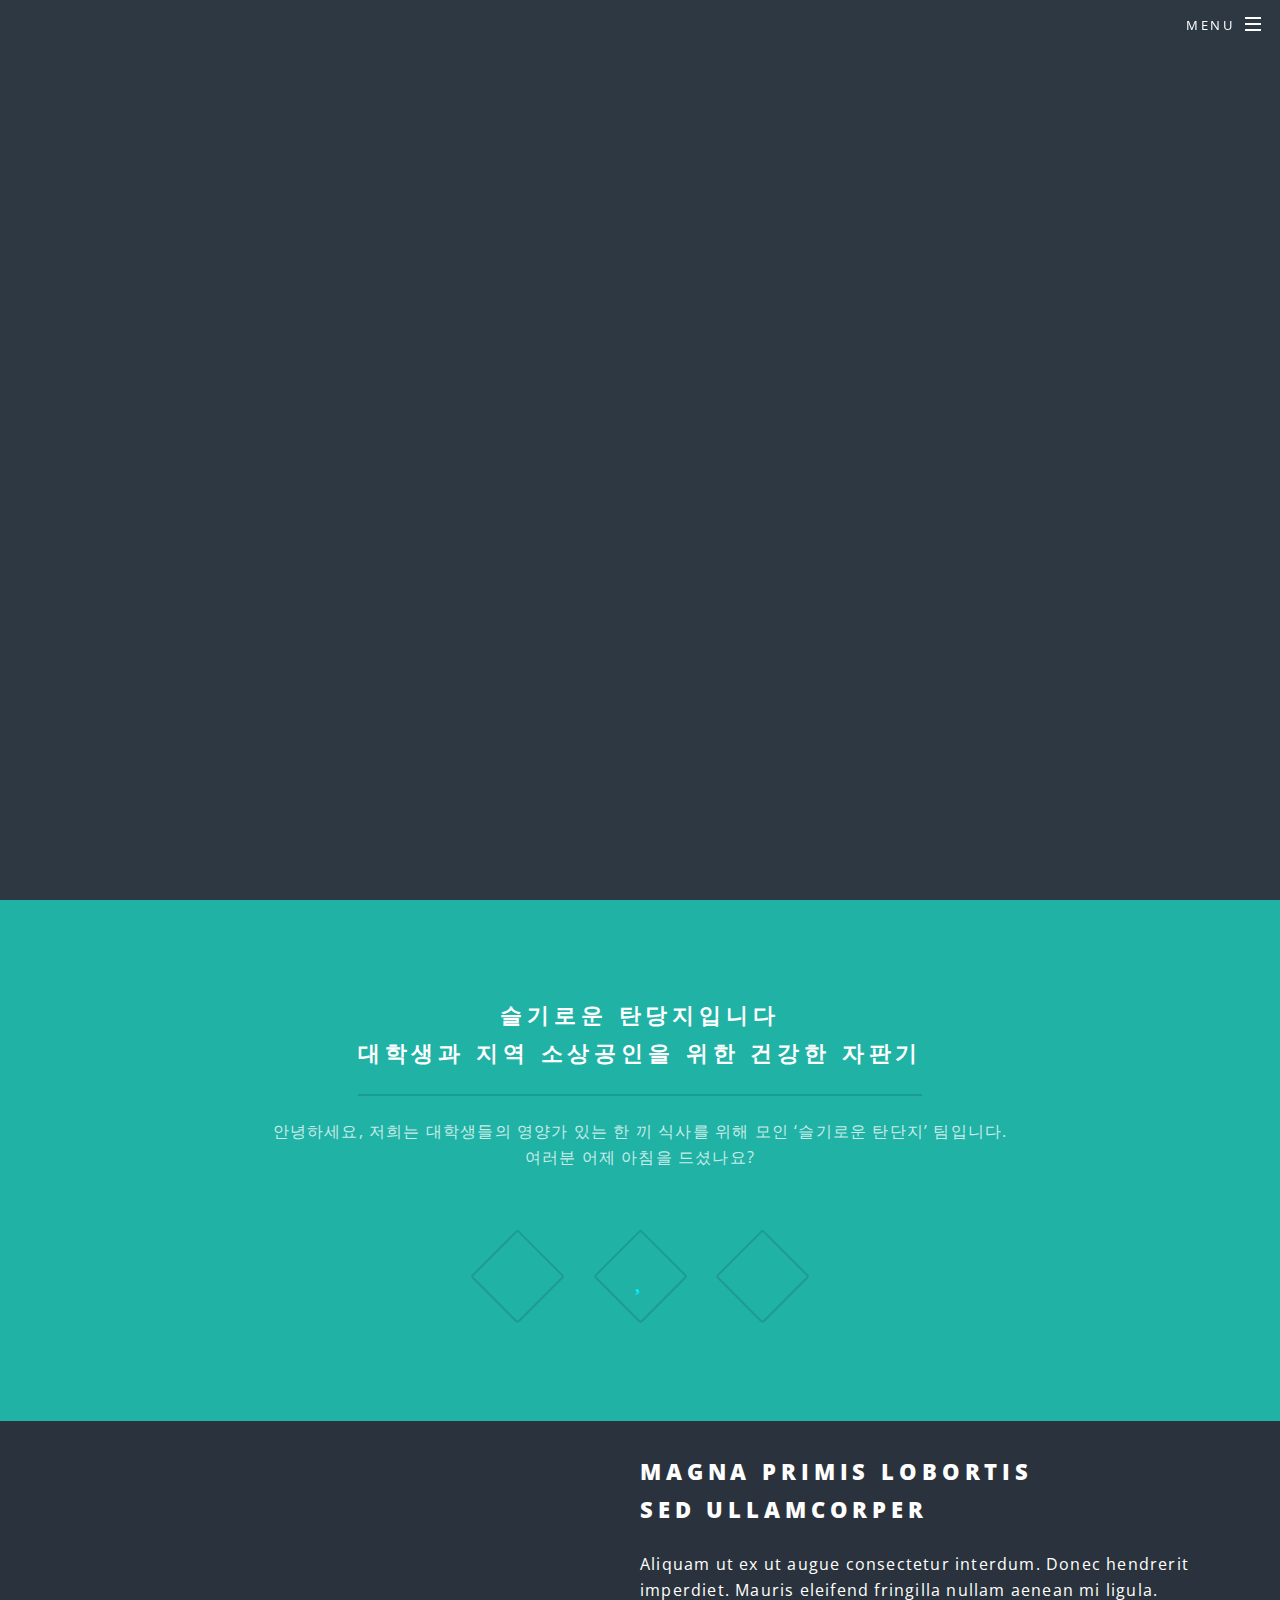
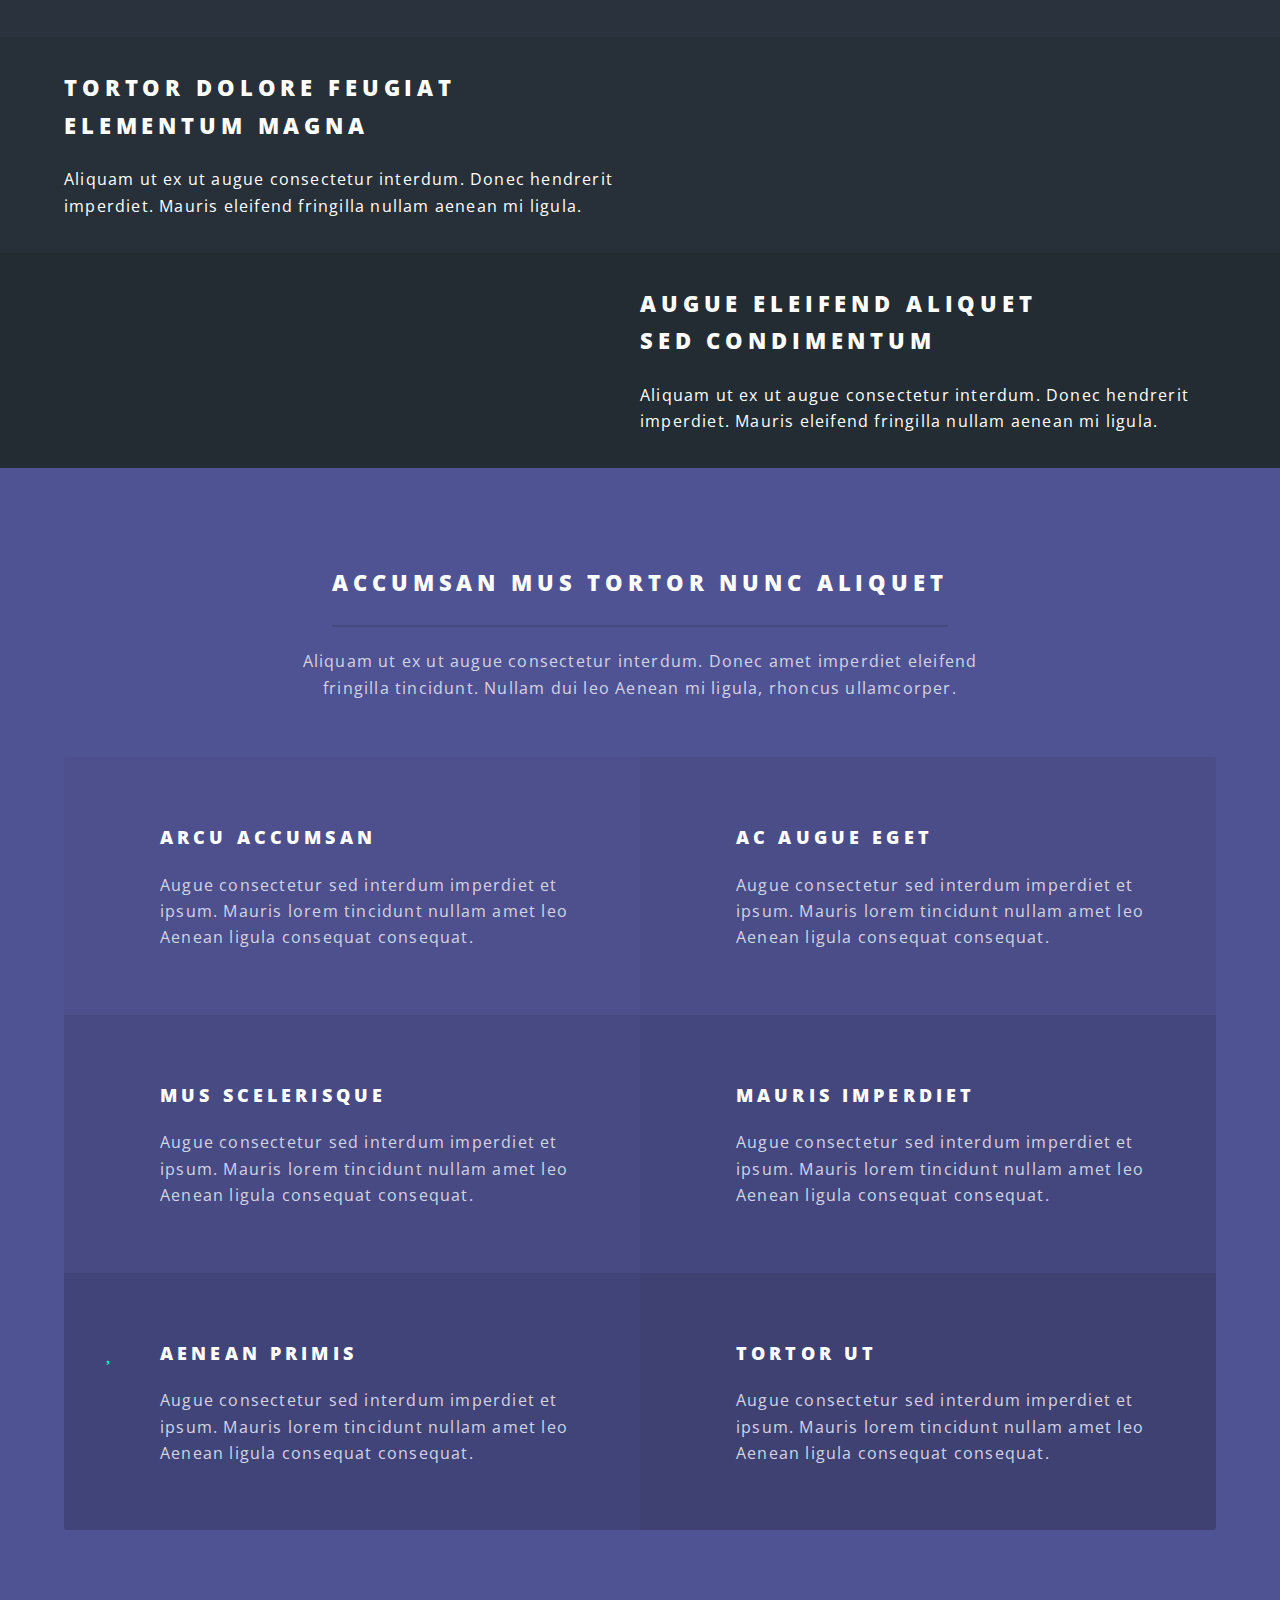
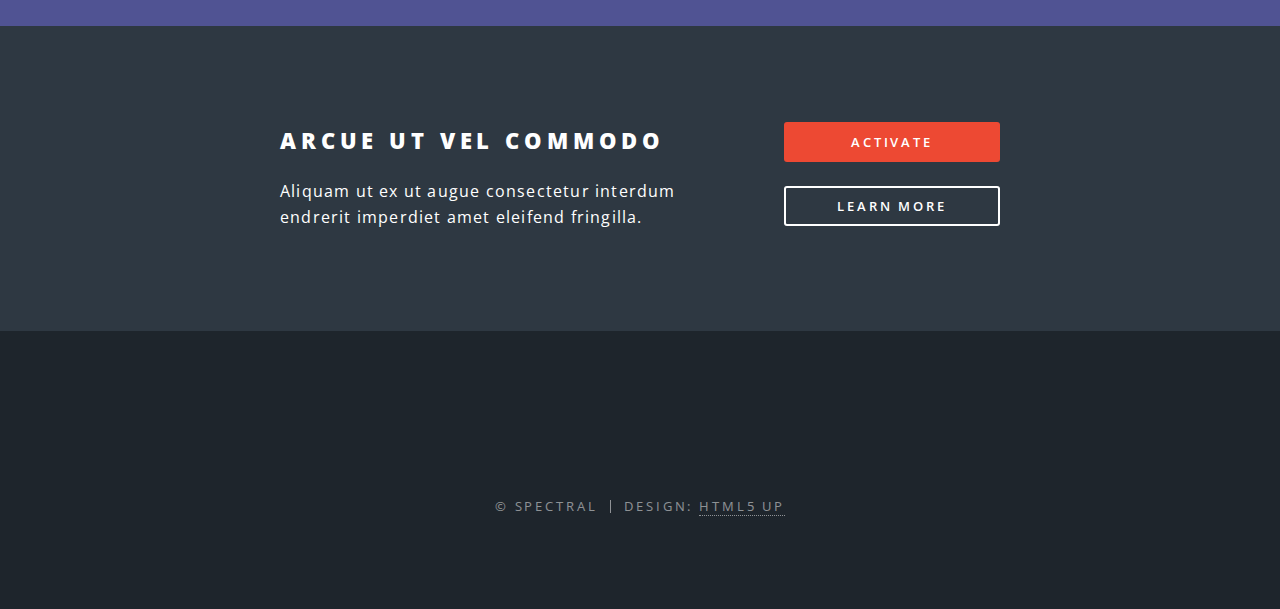
==== commit 2677b77c: "path fix2" ====
--- a/public/index.html
+++ b/public/index.html
@@ -2,4 +2,4 @@
 /*!
  * Font Awesome Free 5.9.0 by @fontawesome - https://fontawesome.com
  * License - https://fontawesome.com/license/free (Icons: CC BY 4.0, Fonts: SIL OFL 1.1, Code: MIT License)
- */.fa,.fab,.fal,.far,.fas{-moz-osx-font-smoothing:grayscale;-webkit-font-smoothing:antialiased;display:inline-block;font-style:normal;font-variant:normal;text-rendering:auto;line-height:1}.fa-lg{font-size:1.33333em;line-height:.75em;vertical-align:-.0667em}.fa-xs{font-size:.75em}.fa-sm{font-size:.875em}.fa-1x{font-size:1em}.fa-2x{font-size:2em}.fa-3x{font-size:3em}.fa-4x{font-size:4em}.fa-5x{font-size:5em}.fa-6x{font-size:6em}.fa-7x{font-size:7em}.fa-8x{font-size:8em}.fa-9x{font-size:9em}.fa-10x{font-size:10em}.fa-fw{text-align:center;width:1.25em}.fa-ul{list-style-type:none;margin-left:2.5em;padding-left:0}.fa-ul>li{position:relative}.fa-li{left:-2em;position:absolute;text-align:center;width:2em;line-height:inherit}.fa-border{border:.08em solid #eee;border-radius:.1em;padding:.2em .25em .15em}.fa-pull-left{float:left}.fa-pull-right{float:right}.fa.fa-pull-left,.fab.fa-pull-left,.fal.fa-pull-left,.far.fa-pull-left,.fas.fa-pull-left{margin-right:.3em}.fa.fa-pull-right,.fab.fa-pull-right,.fal.fa-pull-right,.far.fa-pull-right,.fas.fa-pull-right{margin-left:.3em}.fa-spin{-webkit-animation:fa-spin 2s linear infinite;animation:fa-spin 2s linear infinite}.fa-pulse{-webkit-animation:fa-spin 1s steps(8) infinite;animation:fa-spin 1s steps(8) infinite}@-webkit-keyframes fa-spin{0%{-webkit-transform:rotate(0deg);transform:rotate(0deg)}to{-webkit-transform:rotate(1turn);transform:rotate(1turn)}}@keyframes fa-spin{0%{-webkit-transform:rotate(0deg);transform:rotate(0deg)}to{-webkit-transform:rotate(1turn);transform:rotate(1turn)}}.fa-rotate-90{-ms-filter:"progid:DXImageTransform.Microsoft.BasicImage(rotation=1)";-webkit-transform:rotate(90deg);transform:rotate(90deg)}.fa-rotate-180{-ms-filter:"progid:DXImageTransform.Microsoft.BasicImage(rotation=2)";-webkit-transform:rotate(180deg);transform:rotate(180deg)}.fa-rotate-270{-ms-filter:"progid:DXImageTransform.Microsoft.BasicImage(rotation=3)";-webkit-transform:rotate(270deg);transform:rotate(270deg)}.fa-flip-horizontal{-ms-filter:"progid:DXImageTransform.Microsoft.BasicImage(rotation=0, mirror=1)";-webkit-transform:scaleX(-1);transform:scaleX(-1)}.fa-flip-vertical{-webkit-transform:scaleY(-1);transform:scaleY(-1)}.fa-flip-both,.fa-flip-horizontal.fa-flip-vertical,.fa-flip-vertical{-ms-filter:"progid:DXImageTransform.Microsoft.BasicImage(rotation=2, mirror=1)"}.fa-flip-both,.fa-flip-horizontal.fa-flip-vertical{-webkit-transform:scale(-1);transform:scale(-1)}:root .fa-flip-both,:root .fa-flip-horizontal,:root .fa-flip-vertical,:root .fa-rotate-90,:root .fa-rotate-180,:root .fa-rotate-270{-webkit-filter:none;filter:none}.fa-stack{display:inline-block;height:2em;line-height:2em;position:relative;vertical-align:middle;width:2.5em}.fa-stack-1x,.fa-stack-2x{left:0;position:absolute;text-align:center;width:100%}.fa-stack-1x{line-height:inherit}.fa-stack-2x{font-size:2em}.fa-inverse{color:#fff}.fa-500px:before{content:"\F26E"}.fa-accessible-icon:before{content:"\F368"}.fa-accusoft:before{content:"\F369"}.fa-acquisitions-incorporated:before{content:"\F6AF"}.fa-ad:before{content:"\F641"}.fa-address-book:before{content:"\F2B9"}.fa-address-card:before{content:"\F2BB"}.fa-adjust:before{content:"\F042"}.fa-adn:before{content:"\F170"}.fa-adobe:before{content:"\F778"}.fa-adversal:before{content:"\F36A"}.fa-affiliatetheme:before{content:"\F36B"}.fa-air-freshener:before{content:"\F5D0"}.fa-airbnb:before{content:"\F834"}.fa-algolia:before{content:"\F36C"}.fa-align-center:before{content:"\F037"}.fa-align-justify:before{content:"\F039"}.fa-align-left:before{content:"\F036"}.fa-align-right:before{content:"\F038"}.fa-alipay:before{content:"\F642"}.fa-allergies:before{content:"\F461"}.fa-amazon:before{content:"\F270"}.fa-amazon-pay:before{content:"\F42C"}.fa-ambulance:before{content:"\F0F9"}.fa-american-sign-language-interpreting:before{content:"\F2A3"}.fa-amilia:before{content:"\F36D"}.fa-anchor:before{content:"\F13D"}.fa-android:before{content:"\F17B"}.fa-angellist:before{content:"\F209"}.fa-angle-double-down:before{content:"\F103"}.fa-angle-double-left:before{content:"\F100"}.fa-angle-double-right:before{content:"\F101"}.fa-angle-double-up:before{content:"\F102"}.fa-angle-down:before{content:"\F107"}.fa-angle-left:before{content:"\F104"}.fa-angle-right:before{content:"\F105"}.fa-angle-up:before{content:"\F106"}.fa-angry:before{content:"\F556"}.fa-angrycreative:before{content:"\F36E"}.fa-angular:before{content:"\F420"}.fa-ankh:before{content:"\F644"}.fa-app-store:before{content:"\F36F"}.fa-app-store-ios:before{content:"\F370"}.fa-apper:before{content:"\F371"}.fa-apple:before{content:"\F179"}.fa-apple-alt:before{content:"\F5D1"}.fa-apple-pay:before{content:"\F415"}.fa-archive:before{content:"\F187"}.fa-archway:before{content:"\F557"}.fa-arrow-alt-circle-down:before{content:"\F358"}.fa-arrow-alt-circle-left:before{content:"\F359"}.fa-arrow-alt-circle-right:before{content:"\F35A"}.fa-arrow-alt-circle-up:before{content:"\F35B"}.fa-arrow-circle-down:before{content:"\F0AB"}.fa-arrow-circle-left:before{content:"\F0A8"}.fa-arrow-circle-right:before{content:"\F0A9"}.fa-arrow-circle-up:before{content:"\F0AA"}.fa-arrow-down:before{content:"\F063"}.fa-arrow-left:before{content:"\F060"}.fa-arrow-right:before{content:"\F061"}.fa-arrow-up:before{content:"\F062"}.fa-arrows-alt:before{content:"\F0B2"}.fa-arrows-alt-h:before{content:"\F337"}.fa-arrows-alt-v:before{content:"\F338"}.fa-artstation:before{content:"\F77A"}.fa-assistive-listening-systems:before{content:"\F2A2"}.fa-asterisk:before{content:"\F069"}.fa-asymmetrik:before{content:"\F372"}.fa-at:before{content:"\F1FA"}.fa-atlas:before{content:"\F558"}.fa-atlassian:before{content:"\F77B"}.fa-atom:before{content:"\F5D2"}.fa-audible:before{content:"\F373"}.fa-audio-description:before{content:"\F29E"}.fa-autoprefixer:before{content:"\F41C"}.fa-avianex:before{content:"\F374"}.fa-aviato:before{content:"\F421"}.fa-award:before{content:"\F559"}.fa-aws:before{content:"\F375"}.fa-baby:before{content:"\F77C"}.fa-baby-carriage:before{content:"\F77D"}.fa-backspace:before{content:"\F55A"}.fa-backward:before{content:"\F04A"}.fa-bacon:before{content:"\F7E5"}.fa-balance-scale:before{content:"\F24E"}.fa-balance-scale-left:before{content:"\F515"}.fa-balance-scale-right:before{content:"\F516"}.fa-ban:before{content:"\F05E"}.fa-band-aid:before{content:"\F462"}.fa-bandcamp:before{content:"\F2D5"}.fa-barcode:before{content:"\F02A"}.fa-bars:before{content:"\F0C9"}.fa-baseball-ball:before{content:"\F433"}.fa-basketball-ball:before{content:"\F434"}.fa-bath:before{content:"\F2CD"}.fa-battery-empty:before{content:"\F244"}.fa-battery-full:before{content:"\F240"}.fa-battery-half:before{content:"\F242"}.fa-battery-quarter:before{content:"\F243"}.fa-battery-three-quarters:before{content:"\F241"}.fa-battle-net:before{content:"\F835"}.fa-bed:before{content:"\F236"}.fa-beer:before{content:"\F0FC"}.fa-behance:before{content:"\F1B4"}.fa-behance-square:before{content:"\F1B5"}.fa-bell:before{content:"\F0F3"}.fa-bell-slash:before{content:"\F1F6"}.fa-bezier-curve:before{content:"\F55B"}.fa-bible:before{content:"\F647"}.fa-bicycle:before{content:"\F206"}.fa-biking:before{content:"\F84A"}.fa-bimobject:before{content:"\F378"}.fa-binoculars:before{content:"\F1E5"}.fa-biohazard:before{content:"\F780"}.fa-birthday-cake:before{content:"\F1FD"}.fa-bitbucket:before{content:"\F171"}.fa-bitcoin:before{content:"\F379"}.fa-bity:before{content:"\F37A"}.fa-black-tie:before{content:"\F27E"}.fa-blackberry:before{content:"\F37B"}.fa-blender:before{content:"\F517"}.fa-blender-phone:before{content:"\F6B6"}.fa-blind:before{content:"\F29D"}.fa-blog:before{content:"\F781"}.fa-blogger:before{content:"\F37C"}.fa-blogger-b:before{content:"\F37D"}.fa-bluetooth:before{content:"\F293"}.fa-bluetooth-b:before{content:"\F294"}.fa-bold:before{content:"\F032"}.fa-bolt:before{content:"\F0E7"}.fa-bomb:before{content:"\F1E2"}.fa-bone:before{content:"\F5D7"}.fa-bong:before{content:"\F55C"}.fa-book:before{content:"\F02D"}.fa-book-dead:before{content:"\F6B7"}.fa-book-medical:before{content:"\F7E6"}.fa-book-open:before{content:"\F518"}.fa-book-reader:before{content:"\F5DA"}.fa-bookmark:before{content:"\F02E"}.fa-bootstrap:before{content:"\F836"}.fa-border-all:before{content:"\F84C"}.fa-border-none:before{content:"\F850"}.fa-border-style:before{content:"\F853"}.fa-bowling-ball:before{content:"\F436"}.fa-box:before{content:"\F466"}.fa-box-open:before{content:"\F49E"}.fa-boxes:before{content:"\F468"}.fa-braille:before{content:"\F2A1"}.fa-brain:before{content:"\F5DC"}.fa-bread-slice:before{content:"\F7EC"}.fa-briefcase:before{content:"\F0B1"}.fa-briefcase-medical:before{content:"\F469"}.fa-broadcast-tower:before{content:"\F519"}.fa-broom:before{content:"\F51A"}.fa-brush:before{content:"\F55D"}.fa-btc:before{content:"\F15A"}.fa-buffer:before{content:"\F837"}.fa-bug:before{content:"\F188"}.fa-building:before{content:"\F1AD"}.fa-bullhorn:before{content:"\F0A1"}.fa-bullseye:before{content:"\F140"}.fa-burn:before{content:"\F46A"}.fa-buromobelexperte:before{content:"\F37F"}.fa-bus:before{content:"\F207"}.fa-bus-alt:before{content:"\F55E"}.fa-business-time:before{content:"\F64A"}.fa-buysellads:before{content:"\F20D"}.fa-calculator:before{content:"\F1EC"}.fa-calendar:before{content:"\F133"}.fa-calendar-alt:before{content:"\F073"}.fa-calendar-check:before{content:"\F274"}.fa-calendar-day:before{content:"\F783"}.fa-calendar-minus:before{content:"\F272"}.fa-calendar-plus:before{content:"\F271"}.fa-calendar-times:before{content:"\F273"}.fa-calendar-week:before{content:"\F784"}.fa-camera:before{content:"\F030"}.fa-camera-retro:before{content:"\F083"}.fa-campground:before{content:"\F6BB"}.fa-canadian-maple-leaf:before{content:"\F785"}.fa-candy-cane:before{content:"\F786"}.fa-cannabis:before{content:"\F55F"}.fa-capsules:before{content:"\F46B"}.fa-car:before{content:"\F1B9"}.fa-car-alt:before{content:"\F5DE"}.fa-car-battery:before{content:"\F5DF"}.fa-car-crash:before{content:"\F5E1"}.fa-car-side:before{content:"\F5E4"}.fa-caret-down:before{content:"\F0D7"}.fa-caret-left:before{content:"\F0D9"}.fa-caret-right:before{content:"\F0DA"}.fa-caret-square-down:before{content:"\F150"}.fa-caret-square-left:before{content:"\F191"}.fa-caret-square-right:before{content:"\F152"}.fa-caret-square-up:before{content:"\F151"}.fa-caret-up:before{content:"\F0D8"}.fa-carrot:before{content:"\F787"}.fa-cart-arrow-down:before{content:"\F218"}.fa-cart-plus:before{content:"\F217"}.fa-cash-register:before{content:"\F788"}.fa-cat:before{content:"\F6BE"}.fa-cc-amazon-pay:before{content:"\F42D"}.fa-cc-amex:before{content:"\F1F3"}.fa-cc-apple-pay:before{content:"\F416"}.fa-cc-diners-club:before{content:"\F24C"}.fa-cc-discover:before{content:"\F1F2"}.fa-cc-jcb:before{content:"\F24B"}.fa-cc-mastercard:before{content:"\F1F1"}.fa-cc-paypal:before{content:"\F1F4"}.fa-cc-stripe:before{content:"\F1F5"}.fa-cc-visa:before{content:"\F1F0"}.fa-centercode:before{content:"\F380"}.fa-centos:before{content:"\F789"}.fa-certificate:before{content:"\F0A3"}.fa-chair:before{content:"\F6C0"}.fa-chalkboard:before{content:"\F51B"}.fa-chalkboard-teacher:before{content:"\F51C"}.fa-charging-station:before{content:"\F5E7"}.fa-chart-area:before{content:"\F1FE"}.fa-chart-bar:before{content:"\F080"}.fa-chart-line:before{content:"\F201"}.fa-chart-pie:before{content:"\F200"}.fa-check:before{content:"\F00C"}.fa-check-circle:before{content:"\F058"}.fa-check-double:before{content:"\F560"}.fa-check-square:before{content:"\F14A"}.fa-cheese:before{content:"\F7EF"}.fa-chess:before{content:"\F439"}.fa-chess-bishop:before{content:"\F43A"}.fa-chess-board:before{content:"\F43C"}.fa-chess-king:before{content:"\F43F"}.fa-chess-knight:before{content:"\F441"}.fa-chess-pawn:before{content:"\F443"}.fa-chess-queen:before{content:"\F445"}.fa-chess-rook:before{content:"\F447"}.fa-chevron-circle-down:before{content:"\F13A"}.fa-chevron-circle-left:before{content:"\F137"}.fa-chevron-circle-right:before{content:"\F138"}.fa-chevron-circle-up:before{content:"\F139"}.fa-chevron-down:before{content:"\F078"}.fa-chevron-left:before{content:"\F053"}.fa-chevron-right:before{content:"\F054"}.fa-chevron-up:before{content:"\F077"}.fa-child:before{content:"\F1AE"}.fa-chrome:before{content:"\F268"}.fa-chromecast:before{content:"\F838"}.fa-church:before{content:"\F51D"}.fa-circle:before{content:"\F111"}.fa-circle-notch:before{content:"\F1CE"}.fa-city:before{content:"\F64F"}.fa-clinic-medical:before{content:"\F7F2"}.fa-clipboard:before{content:"\F328"}.fa-clipboard-check:before{content:"\F46C"}.fa-clipboard-list:before{content:"\F46D"}.fa-clock:before{content:"\F017"}.fa-clone:before{content:"\F24D"}.fa-closed-captioning:before{content:"\F20A"}.fa-cloud:before{content:"\F0C2"}.fa-cloud-download-alt:before{content:"\F381"}.fa-cloud-meatball:before{content:"\F73B"}.fa-cloud-moon:before{content:"\F6C3"}.fa-cloud-moon-rain:before{content:"\F73C"}.fa-cloud-rain:before{content:"\F73D"}.fa-cloud-showers-heavy:before{content:"\F740"}.fa-cloud-sun:before{content:"\F6C4"}.fa-cloud-sun-rain:before{content:"\F743"}.fa-cloud-upload-alt:before{content:"\F382"}.fa-cloudscale:before{content:"\F383"}.fa-cloudsmith:before{content:"\F384"}.fa-cloudversify:before{content:"\F385"}.fa-cocktail:before{content:"\F561"}.fa-code:before{content:"\F121"}.fa-code-branch:before{content:"\F126"}.fa-codepen:before{content:"\F1CB"}.fa-codiepie:before{content:"\F284"}.fa-coffee:before{content:"\F0F4"}.fa-cog:before{content:"\F013"}.fa-cogs:before{content:"\F085"}.fa-coins:before{content:"\F51E"}.fa-columns:before{content:"\F0DB"}.fa-comment:before{content:"\F075"}.fa-comment-alt:before{content:"\F27A"}.fa-comment-dollar:before{content:"\F651"}.fa-comment-dots:before{content:"\F4AD"}.fa-comment-medical:before{content:"\F7F5"}.fa-comment-slash:before{content:"\F4B3"}.fa-comments:before{content:"\F086"}.fa-comments-dollar:before{content:"\F653"}.fa-compact-disc:before{content:"\F51F"}.fa-compass:before{content:"\F14E"}.fa-compress:before{content:"\F066"}.fa-compress-arrows-alt:before{content:"\F78C"}.fa-concierge-bell:before{content:"\F562"}.fa-confluence:before{content:"\F78D"}.fa-connectdevelop:before{content:"\F20E"}.fa-contao:before{content:"\F26D"}.fa-cookie:before{content:"\F563"}.fa-cookie-bite:before{content:"\F564"}.fa-copy:before{content:"\F0C5"}.fa-copyright:before{content:"\F1F9"}.fa-couch:before{content:"\F4B8"}.fa-cpanel:before{content:"\F388"}.fa-creative-commons:before{content:"\F25E"}.fa-creative-commons-by:before{content:"\F4E7"}.fa-creative-commons-nc:before{content:"\F4E8"}.fa-creative-commons-nc-eu:before{content:"\F4E9"}.fa-creative-commons-nc-jp:before{content:"\F4EA"}.fa-creative-commons-nd:before{content:"\F4EB"}.fa-creative-commons-pd:before{content:"\F4EC"}.fa-creative-commons-pd-alt:before{content:"\F4ED"}.fa-creative-commons-remix:before{content:"\F4EE"}.fa-creative-commons-sa:before{content:"\F4EF"}.fa-creative-commons-sampling:before{content:"\F4F0"}.fa-creative-commons-sampling-plus:before{content:"\F4F1"}.fa-creative-commons-share:before{content:"\F4F2"}.fa-creative-commons-zero:before{content:"\F4F3"}.fa-credit-card:before{content:"\F09D"}.fa-critical-role:before{content:"\F6C9"}.fa-crop:before{content:"\F125"}.fa-crop-alt:before{content:"\F565"}.fa-cross:before{content:"\F654"}.fa-crosshairs:before{content:"\F05B"}.fa-crow:before{content:"\F520"}.fa-crown:before{content:"\F521"}.fa-crutch:before{content:"\F7F7"}.fa-css3:before{content:"\F13C"}.fa-css3-alt:before{content:"\F38B"}.fa-cube:before{content:"\F1B2"}.fa-cubes:before{content:"\F1B3"}.fa-cut:before{content:"\F0C4"}.fa-cuttlefish:before{content:"\F38C"}.fa-d-and-d:before{content:"\F38D"}.fa-d-and-d-beyond:before{content:"\F6CA"}.fa-dashcube:before{content:"\F210"}.fa-database:before{content:"\F1C0"}.fa-deaf:before{content:"\F2A4"}.fa-delicious:before{content:"\F1A5"}.fa-democrat:before{content:"\F747"}.fa-deploydog:before{content:"\F38E"}.fa-deskpro:before{content:"\F38F"}.fa-desktop:before{content:"\F108"}.fa-dev:before{content:"\F6CC"}.fa-deviantart:before{content:"\F1BD"}.fa-dharmachakra:before{content:"\F655"}.fa-dhl:before{content:"\F790"}.fa-diagnoses:before{content:"\F470"}.fa-diaspora:before{content:"\F791"}.fa-dice:before{content:"\F522"}.fa-dice-d20:before{content:"\F6CF"}.fa-dice-d6:before{content:"\F6D1"}.fa-dice-five:before{content:"\F523"}.fa-dice-four:before{content:"\F524"}.fa-dice-one:before{content:"\F525"}.fa-dice-six:before{content:"\F526"}.fa-dice-three:before{content:"\F527"}.fa-dice-two:before{content:"\F528"}.fa-digg:before{content:"\F1A6"}.fa-digital-ocean:before{content:"\F391"}.fa-digital-tachograph:before{content:"\F566"}.fa-directions:before{content:"\F5EB"}.fa-discord:before{content:"\F392"}.fa-discourse:before{content:"\F393"}.fa-divide:before{content:"\F529"}.fa-dizzy:before{content:"\F567"}.fa-dna:before{content:"\F471"}.fa-dochub:before{content:"\F394"}.fa-docker:before{content:"\F395"}.fa-dog:before{content:"\F6D3"}.fa-dollar-sign:before{content:"\F155"}.fa-dolly:before{content:"\F472"}.fa-dolly-flatbed:before{content:"\F474"}.fa-donate:before{content:"\F4B9"}.fa-door-closed:before{content:"\F52A"}.fa-door-open:before{content:"\F52B"}.fa-dot-circle:before{content:"\F192"}.fa-dove:before{content:"\F4BA"}.fa-download:before{content:"\F019"}.fa-draft2digital:before{content:"\F396"}.fa-drafting-compass:before{content:"\F568"}.fa-dragon:before{content:"\F6D5"}.fa-draw-polygon:before{content:"\F5EE"}.fa-dribbble:before{content:"\F17D"}.fa-dribbble-square:before{content:"\F397"}.fa-dropbox:before{content:"\F16B"}.fa-drum:before{content:"\F569"}.fa-drum-steelpan:before{content:"\F56A"}.fa-drumstick-bite:before{content:"\F6D7"}.fa-drupal:before{content:"\F1A9"}.fa-dumbbell:before{content:"\F44B"}.fa-dumpster:before{content:"\F793"}.fa-dumpster-fire:before{content:"\F794"}.fa-dungeon:before{content:"\F6D9"}.fa-dyalog:before{content:"\F399"}.fa-earlybirds:before{content:"\F39A"}.fa-ebay:before{content:"\F4F4"}.fa-edge:before{content:"\F282"}.fa-edit:before{content:"\F044"}.fa-egg:before{content:"\F7FB"}.fa-eject:before{content:"\F052"}.fa-elementor:before{content:"\F430"}.fa-ellipsis-h:before{content:"\F141"}.fa-ellipsis-v:before{content:"\F142"}.fa-ello:before{content:"\F5F1"}.fa-ember:before{content:"\F423"}.fa-empire:before{content:"\F1D1"}.fa-envelope:before{content:"\F0E0"}.fa-envelope-open:before{content:"\F2B6"}.fa-envelope-open-text:before{content:"\F658"}.fa-envelope-square:before{content:"\F199"}.fa-envira:before{content:"\F299"}.fa-equals:before{content:"\F52C"}.fa-eraser:before{content:"\F12D"}.fa-erlang:before{content:"\F39D"}.fa-ethereum:before{content:"\F42E"}.fa-ethernet:before{content:"\F796"}.fa-etsy:before{content:"\F2D7"}.fa-euro-sign:before{content:"\F153"}.fa-evernote:before{content:"\F839"}.fa-exchange-alt:before{content:"\F362"}.fa-exclamation:before{content:"\F12A"}.fa-exclamation-circle:before{content:"\F06A"}.fa-exclamation-triangle:before{content:"\F071"}.fa-expand:before{content:"\F065"}.fa-expand-arrows-alt:before{content:"\F31E"}.fa-expeditedssl:before{content:"\F23E"}.fa-external-link-alt:before{content:"\F35D"}.fa-external-link-square-alt:before{content:"\F360"}.fa-eye:before{content:"\F06E"}.fa-eye-dropper:before{content:"\F1FB"}.fa-eye-slash:before{content:"\F070"}.fa-facebook:before{content:"\F09A"}.fa-facebook-f:before{content:"\F39E"}.fa-facebook-messenger:before{content:"\F39F"}.fa-facebook-square:before{content:"\F082"}.fa-fan:before{content:"\F863"}.fa-fantasy-flight-games:before{content:"\F6DC"}.fa-fast-backward:before{content:"\F049"}.fa-fast-forward:before{content:"\F050"}.fa-fax:before{content:"\F1AC"}.fa-feather:before{content:"\F52D"}.fa-feather-alt:before{content:"\F56B"}.fa-fedex:before{content:"\F797"}.fa-fedora:before{content:"\F798"}.fa-female:before{content:"\F182"}.fa-fighter-jet:before{content:"\F0FB"}.fa-figma:before{content:"\F799"}.fa-file:before{content:"\F15B"}.fa-file-alt:before{content:"\F15C"}.fa-file-archive:before{content:"\F1C6"}.fa-file-audio:before{content:"\F1C7"}.fa-file-code:before{content:"\F1C9"}.fa-file-contract:before{content:"\F56C"}.fa-file-csv:before{content:"\F6DD"}.fa-file-download:before{content:"\F56D"}.fa-file-excel:before{content:"\F1C3"}.fa-file-export:before{content:"\F56E"}.fa-file-image:before{content:"\F1C5"}.fa-file-import:before{content:"\F56F"}.fa-file-invoice:before{content:"\F570"}.fa-file-invoice-dollar:before{content:"\F571"}.fa-file-medical:before{content:"\F477"}.fa-file-medical-alt:before{content:"\F478"}.fa-file-pdf:before{content:"\F1C1"}.fa-file-powerpoint:before{content:"\F1C4"}.fa-file-prescription:before{content:"\F572"}.fa-file-signature:before{content:"\F573"}.fa-file-upload:before{content:"\F574"}.fa-file-video:before{content:"\F1C8"}.fa-file-word:before{content:"\F1C2"}.fa-fill:before{content:"\F575"}.fa-fill-drip:before{content:"\F576"}.fa-film:before{content:"\F008"}.fa-filter:before{content:"\F0B0"}.fa-fingerprint:before{content:"\F577"}.fa-fire:before{content:"\F06D"}.fa-fire-alt:before{content:"\F7E4"}.fa-fire-extinguisher:before{content:"\F134"}.fa-firefox:before{content:"\F269"}.fa-first-aid:before{content:"\F479"}.fa-first-order:before{content:"\F2B0"}.fa-first-order-alt:before{content:"\F50A"}.fa-firstdraft:before{content:"\F3A1"}.fa-fish:before{content:"\F578"}.fa-fist-raised:before{content:"\F6DE"}.fa-flag:before{content:"\F024"}.fa-flag-checkered:before{content:"\F11E"}.fa-flag-usa:before{content:"\F74D"}.fa-flask:before{content:"\F0C3"}.fa-flickr:before{content:"\F16E"}.fa-flipboard:before{content:"\F44D"}.fa-flushed:before{content:"\F579"}.fa-fly:before{content:"\F417"}.fa-folder:before{content:"\F07B"}.fa-folder-minus:before{content:"\F65D"}.fa-folder-open:before{content:"\F07C"}.fa-folder-plus:before{content:"\F65E"}.fa-font:before{content:"\F031"}.fa-font-awesome:before{content:"\F2B4"}.fa-font-awesome-alt:before{content:"\F35C"}.fa-font-awesome-flag:before{content:"\F425"}.fa-font-awesome-logo-full:before{content:"\F4E6"}.fa-fonticons:before{content:"\F280"}.fa-fonticons-fi:before{content:"\F3A2"}.fa-football-ball:before{content:"\F44E"}.fa-fort-awesome:before{content:"\F286"}.fa-fort-awesome-alt:before{content:"\F3A3"}.fa-forumbee:before{content:"\F211"}.fa-forward:before{content:"\F04E"}.fa-foursquare:before{content:"\F180"}.fa-free-code-camp:before{content:"\F2C5"}.fa-freebsd:before{content:"\F3A4"}.fa-frog:before{content:"\F52E"}.fa-frown:before{content:"\F119"}.fa-frown-open:before{content:"\F57A"}.fa-fulcrum:before{content:"\F50B"}.fa-funnel-dollar:before{content:"\F662"}.fa-futbol:before{content:"\F1E3"}.fa-galactic-republic:before{content:"\F50C"}.fa-galactic-senate:before{content:"\F50D"}.fa-gamepad:before{content:"\F11B"}.fa-gas-pump:before{content:"\F52F"}.fa-gavel:before{content:"\F0E3"}.fa-gem:before{content:"\F3A5"}.fa-genderless:before{content:"\F22D"}.fa-get-pocket:before{content:"\F265"}.fa-gg:before{content:"\F260"}.fa-gg-circle:before{content:"\F261"}.fa-ghost:before{content:"\F6E2"}.fa-gift:before{content:"\F06B"}.fa-gifts:before{content:"\F79C"}.fa-git:before{content:"\F1D3"}.fa-git-alt:before{content:"\F841"}.fa-git-square:before{content:"\F1D2"}.fa-github:before{content:"\F09B"}.fa-github-alt:before{content:"\F113"}.fa-github-square:before{content:"\F092"}.fa-gitkraken:before{content:"\F3A6"}.fa-gitlab:before{content:"\F296"}.fa-gitter:before{content:"\F426"}.fa-glass-cheers:before{content:"\F79F"}.fa-glass-martini:before{content:"\F000"}.fa-glass-martini-alt:before{content:"\F57B"}.fa-glass-whiskey:before{content:"\F7A0"}.fa-glasses:before{content:"\F530"}.fa-glide:before{content:"\F2A5"}.fa-glide-g:before{content:"\F2A6"}.fa-globe:before{content:"\F0AC"}.fa-globe-africa:before{content:"\F57C"}.fa-globe-americas:before{content:"\F57D"}.fa-globe-asia:before{content:"\F57E"}.fa-globe-europe:before{content:"\F7A2"}.fa-gofore:before{content:"\F3A7"}.fa-golf-ball:before{content:"\F450"}.fa-goodreads:before{content:"\F3A8"}.fa-goodreads-g:before{content:"\F3A9"}.fa-google:before{content:"\F1A0"}.fa-google-drive:before{content:"\F3AA"}.fa-google-play:before{content:"\F3AB"}.fa-google-plus:before{content:"\F2B3"}.fa-google-plus-g:before{content:"\F0D5"}.fa-google-plus-square:before{content:"\F0D4"}.fa-google-wallet:before{content:"\F1EE"}.fa-gopuram:before{content:"\F664"}.fa-graduation-cap:before{content:"\F19D"}.fa-gratipay:before{content:"\F184"}.fa-grav:before{content:"\F2D6"}.fa-greater-than:before{content:"\F531"}.fa-greater-than-equal:before{content:"\F532"}.fa-grimace:before{content:"\F57F"}.fa-grin:before{content:"\F580"}.fa-grin-alt:before{content:"\F581"}.fa-grin-beam:before{content:"\F582"}.fa-grin-beam-sweat:before{content:"\F583"}.fa-grin-hearts:before{content:"\F584"}.fa-grin-squint:before{content:"\F585"}.fa-grin-squint-tears:before{content:"\F586"}.fa-grin-stars:before{content:"\F587"}.fa-grin-tears:before{content:"\F588"}.fa-grin-tongue:before{content:"\F589"}.fa-grin-tongue-squint:before{content:"\F58A"}.fa-grin-tongue-wink:before{content:"\F58B"}.fa-grin-wink:before{content:"\F58C"}.fa-grip-horizontal:before{content:"\F58D"}.fa-grip-lines:before{content:"\F7A4"}.fa-grip-lines-vertical:before{content:"\F7A5"}.fa-grip-vertical:before{content:"\F58E"}.fa-gripfire:before{content:"\F3AC"}.fa-grunt:before{content:"\F3AD"}.fa-guitar:before{content:"\F7A6"}.fa-gulp:before{content:"\F3AE"}.fa-h-square:before{content:"\F0FD"}.fa-hacker-news:before{content:"\F1D4"}.fa-hacker-news-square:before{content:"\F3AF"}.fa-hackerrank:before{content:"\F5F7"}.fa-hamburger:before{content:"\F805"}.fa-hammer:before{content:"\F6E3"}.fa-hamsa:before{content:"\F665"}.fa-hand-holding:before{content:"\F4BD"}.fa-hand-holding-heart:before{content:"\F4BE"}.fa-hand-holding-usd:before{content:"\F4C0"}.fa-hand-lizard:before{content:"\F258"}.fa-hand-middle-finger:before{content:"\F806"}.fa-hand-paper:before{content:"\F256"}.fa-hand-peace:before{content:"\F25B"}.fa-hand-point-down:before{content:"\F0A7"}.fa-hand-point-left:before{content:"\F0A5"}.fa-hand-point-right:before{content:"\F0A4"}.fa-hand-point-up:before{content:"\F0A6"}.fa-hand-pointer:before{content:"\F25A"}.fa-hand-rock:before{content:"\F255"}.fa-hand-scissors:before{content:"\F257"}.fa-hand-spock:before{content:"\F259"}.fa-hands:before{content:"\F4C2"}.fa-hands-helping:before{content:"\F4C4"}.fa-handshake:before{content:"\F2B5"}.fa-hanukiah:before{content:"\F6E6"}.fa-hard-hat:before{content:"\F807"}.fa-hashtag:before{content:"\F292"}.fa-hat-wizard:before{content:"\F6E8"}.fa-haykal:before{content:"\F666"}.fa-hdd:before{content:"\F0A0"}.fa-heading:before{content:"\F1DC"}.fa-headphones:before{content:"\F025"}.fa-headphones-alt:before{content:"\F58F"}.fa-headset:before{content:"\F590"}.fa-heart:before{content:"\F004"}.fa-heart-broken:before{content:"\F7A9"}.fa-heartbeat:before{content:"\F21E"}.fa-helicopter:before{content:"\F533"}.fa-highlighter:before{content:"\F591"}.fa-hiking:before{content:"\F6EC"}.fa-hippo:before{content:"\F6ED"}.fa-hips:before{content:"\F452"}.fa-hire-a-helper:before{content:"\F3B0"}.fa-history:before{content:"\F1DA"}.fa-hockey-puck:before{content:"\F453"}.fa-holly-berry:before{content:"\F7AA"}.fa-home:before{content:"\F015"}.fa-hooli:before{content:"\F427"}.fa-hornbill:before{content:"\F592"}.fa-horse:before{content:"\F6F0"}.fa-horse-head:before{content:"\F7AB"}.fa-hospital:before{content:"\F0F8"}.fa-hospital-alt:before{content:"\F47D"}.fa-hospital-symbol:before{content:"\F47E"}.fa-hot-tub:before{content:"\F593"}.fa-hotdog:before{content:"\F80F"}.fa-hotel:before{content:"\F594"}.fa-hotjar:before{content:"\F3B1"}.fa-hourglass:before{content:"\F254"}.fa-hourglass-end:before{content:"\F253"}.fa-hourglass-half:before{content:"\F252"}.fa-hourglass-start:before{content:"\F251"}.fa-house-damage:before{content:"\F6F1"}.fa-houzz:before{content:"\F27C"}.fa-hryvnia:before{content:"\F6F2"}.fa-html5:before{content:"\F13B"}.fa-hubspot:before{content:"\F3B2"}.fa-i-cursor:before{content:"\F246"}.fa-ice-cream:before{content:"\F810"}.fa-icicles:before{content:"\F7AD"}.fa-icons:before{content:"\F86D"}.fa-id-badge:before{content:"\F2C1"}.fa-id-card:before{content:"\F2C2"}.fa-id-card-alt:before{content:"\F47F"}.fa-igloo:before{content:"\F7AE"}.fa-image:before{content:"\F03E"}.fa-images:before{content:"\F302"}.fa-imdb:before{content:"\F2D8"}.fa-inbox:before{content:"\F01C"}.fa-indent:before{content:"\F03C"}.fa-industry:before{content:"\F275"}.fa-infinity:before{content:"\F534"}.fa-info:before{content:"\F129"}.fa-info-circle:before{content:"\F05A"}.fa-instagram:before{content:"\F16D"}.fa-intercom:before{content:"\F7AF"}.fa-internet-explorer:before{content:"\F26B"}.fa-invision:before{content:"\F7B0"}.fa-ioxhost:before{content:"\F208"}.fa-italic:before{content:"\F033"}.fa-itch-io:before{content:"\F83A"}.fa-itunes:before{content:"\F3B4"}.fa-itunes-note:before{content:"\F3B5"}.fa-java:before{content:"\F4E4"}.fa-jedi:before{content:"\F669"}.fa-jedi-order:before{content:"\F50E"}.fa-jenkins:before{content:"\F3B6"}.fa-jira:before{content:"\F7B1"}.fa-joget:before{content:"\F3B7"}.fa-joint:before{content:"\F595"}.fa-joomla:before{content:"\F1AA"}.fa-journal-whills:before{content:"\F66A"}.fa-js:before{content:"\F3B8"}.fa-js-square:before{content:"\F3B9"}.fa-jsfiddle:before{content:"\F1CC"}.fa-kaaba:before{content:"\F66B"}.fa-kaggle:before{content:"\F5FA"}.fa-key:before{content:"\F084"}.fa-keybase:before{content:"\F4F5"}.fa-keyboard:before{content:"\F11C"}.fa-keycdn:before{content:"\F3BA"}.fa-khanda:before{content:"\F66D"}.fa-kickstarter:before{content:"\F3BB"}.fa-kickstarter-k:before{content:"\F3BC"}.fa-kiss:before{content:"\F596"}.fa-kiss-beam:before{content:"\F597"}.fa-kiss-wink-heart:before{content:"\F598"}.fa-kiwi-bird:before{content:"\F535"}.fa-korvue:before{content:"\F42F"}.fa-landmark:before{content:"\F66F"}.fa-language:before{content:"\F1AB"}.fa-laptop:before{content:"\F109"}.fa-laptop-code:before{content:"\F5FC"}.fa-laptop-medical:before{content:"\F812"}.fa-laravel:before{content:"\F3BD"}.fa-lastfm:before{content:"\F202"}.fa-lastfm-square:before{content:"\F203"}.fa-laugh:before{content:"\F599"}.fa-laugh-beam:before{content:"\F59A"}.fa-laugh-squint:before{content:"\F59B"}.fa-laugh-wink:before{content:"\F59C"}.fa-layer-group:before{content:"\F5FD"}.fa-leaf:before{content:"\F06C"}.fa-leanpub:before{content:"\F212"}.fa-lemon:before{content:"\F094"}.fa-less:before{content:"\F41D"}.fa-less-than:before{content:"\F536"}.fa-less-than-equal:before{content:"\F537"}.fa-level-down-alt:before{content:"\F3BE"}.fa-level-up-alt:before{content:"\F3BF"}.fa-life-ring:before{content:"\F1CD"}.fa-lightbulb:before{content:"\F0EB"}.fa-line:before{content:"\F3C0"}.fa-link:before{content:"\F0C1"}.fa-linkedin:before{content:"\F08C"}.fa-linkedin-in:before{content:"\F0E1"}.fa-linode:before{content:"\F2B8"}.fa-linux:before{content:"\F17C"}.fa-lira-sign:before{content:"\F195"}.fa-list:before{content:"\F03A"}.fa-list-alt:before{content:"\F022"}.fa-list-ol:before{content:"\F0CB"}.fa-list-ul:before{content:"\F0CA"}.fa-location-arrow:before{content:"\F124"}.fa-lock:before{content:"\F023"}.fa-lock-open:before{content:"\F3C1"}.fa-long-arrow-alt-down:before{content:"\F309"}.fa-long-arrow-alt-left:before{content:"\F30A"}.fa-long-arrow-alt-right:before{content:"\F30B"}.fa-long-arrow-alt-up:before{content:"\F30C"}.fa-low-vision:before{content:"\F2A8"}.fa-luggage-cart:before{content:"\F59D"}.fa-lyft:before{content:"\F3C3"}.fa-magento:before{content:"\F3C4"}.fa-magic:before{content:"\F0D0"}.fa-magnet:before{content:"\F076"}.fa-mail-bulk:before{content:"\F674"}.fa-mailchimp:before{content:"\F59E"}.fa-male:before{content:"\F183"}.fa-mandalorian:before{content:"\F50F"}.fa-map:before{content:"\F279"}.fa-map-marked:before{content:"\F59F"}.fa-map-marked-alt:before{content:"\F5A0"}.fa-map-marker:before{content:"\F041"}.fa-map-marker-alt:before{content:"\F3C5"}.fa-map-pin:before{content:"\F276"}.fa-map-signs:before{content:"\F277"}.fa-markdown:before{content:"\F60F"}.fa-marker:before{content:"\F5A1"}.fa-mars:before{content:"\F222"}.fa-mars-double:before{content:"\F227"}.fa-mars-stroke:before{content:"\F229"}.fa-mars-stroke-h:before{content:"\F22B"}.fa-mars-stroke-v:before{content:"\F22A"}.fa-mask:before{content:"\F6FA"}.fa-mastodon:before{content:"\F4F6"}.fa-maxcdn:before{content:"\F136"}.fa-medal:before{content:"\F5A2"}.fa-medapps:before{content:"\F3C6"}.fa-medium:before{content:"\F23A"}.fa-medium-m:before{content:"\F3C7"}.fa-medkit:before{content:"\F0FA"}.fa-medrt:before{content:"\F3C8"}.fa-meetup:before{content:"\F2E0"}.fa-megaport:before{content:"\F5A3"}.fa-meh:before{content:"\F11A"}.fa-meh-blank:before{content:"\F5A4"}.fa-meh-rolling-eyes:before{content:"\F5A5"}.fa-memory:before{content:"\F538"}.fa-mendeley:before{content:"\F7B3"}.fa-menorah:before{content:"\F676"}.fa-mercury:before{content:"\F223"}.fa-meteor:before{content:"\F753"}.fa-microchip:before{content:"\F2DB"}.fa-microphone:before{content:"\F130"}.fa-microphone-alt:before{content:"\F3C9"}.fa-microphone-alt-slash:before{content:"\F539"}.fa-microphone-slash:before{content:"\F131"}.fa-microscope:before{content:"\F610"}.fa-microsoft:before{content:"\F3CA"}.fa-minus:before{content:"\F068"}.fa-minus-circle:before{content:"\F056"}.fa-minus-square:before{content:"\F146"}.fa-mitten:before{content:"\F7B5"}.fa-mix:before{content:"\F3CB"}.fa-mixcloud:before{content:"\F289"}.fa-mizuni:before{content:"\F3CC"}.fa-mobile:before{content:"\F10B"}.fa-mobile-alt:before{content:"\F3CD"}.fa-modx:before{content:"\F285"}.fa-monero:before{content:"\F3D0"}.fa-money-bill:before{content:"\F0D6"}.fa-money-bill-alt:before{content:"\F3D1"}.fa-money-bill-wave:before{content:"\F53A"}.fa-money-bill-wave-alt:before{content:"\F53B"}.fa-money-check:before{content:"\F53C"}.fa-money-check-alt:before{content:"\F53D"}.fa-monument:before{content:"\F5A6"}.fa-moon:before{content:"\F186"}.fa-mortar-pestle:before{content:"\F5A7"}.fa-mosque:before{content:"\F678"}.fa-motorcycle:before{content:"\F21C"}.fa-mountain:before{content:"\F6FC"}.fa-mouse-pointer:before{content:"\F245"}.fa-mug-hot:before{content:"\F7B6"}.fa-music:before{content:"\F001"}.fa-napster:before{content:"\F3D2"}.fa-neos:before{content:"\F612"}.fa-network-wired:before{content:"\F6FF"}.fa-neuter:before{content:"\F22C"}.fa-newspaper:before{content:"\F1EA"}.fa-nimblr:before{content:"\F5A8"}.fa-node:before{content:"\F419"}.fa-node-js:before{content:"\F3D3"}.fa-not-equal:before{content:"\F53E"}.fa-notes-medical:before{content:"\F481"}.fa-npm:before{content:"\F3D4"}.fa-ns8:before{content:"\F3D5"}.fa-nutritionix:before{content:"\F3D6"}.fa-object-group:before{content:"\F247"}.fa-object-ungroup:before{content:"\F248"}.fa-odnoklassniki:before{content:"\F263"}.fa-odnoklassniki-square:before{content:"\F264"}.fa-oil-can:before{content:"\F613"}.fa-old-republic:before{content:"\F510"}.fa-om:before{content:"\F679"}.fa-opencart:before{content:"\F23D"}.fa-openid:before{content:"\F19B"}.fa-opera:before{content:"\F26A"}.fa-optin-monster:before{content:"\F23C"}.fa-osi:before{content:"\F41A"}.fa-otter:before{content:"\F700"}.fa-outdent:before{content:"\F03B"}.fa-page4:before{content:"\F3D7"}.fa-pagelines:before{content:"\F18C"}.fa-pager:before{content:"\F815"}.fa-paint-brush:before{content:"\F1FC"}.fa-paint-roller:before{content:"\F5AA"}.fa-palette:before{content:"\F53F"}.fa-palfed:before{content:"\F3D8"}.fa-pallet:before{content:"\F482"}.fa-paper-plane:before{content:"\F1D8"}.fa-paperclip:before{content:"\F0C6"}.fa-parachute-box:before{content:"\F4CD"}.fa-paragraph:before{content:"\F1DD"}.fa-parking:before{content:"\F540"}.fa-passport:before{content:"\F5AB"}.fa-pastafarianism:before{content:"\F67B"}.fa-paste:before{content:"\F0EA"}.fa-patreon:before{content:"\F3D9"}.fa-pause:before{content:"\F04C"}.fa-pause-circle:before{content:"\F28B"}.fa-paw:before{content:"\F1B0"}.fa-paypal:before{content:"\F1ED"}.fa-peace:before{content:"\F67C"}.fa-pen:before{content:"\F304"}.fa-pen-alt:before{content:"\F305"}.fa-pen-fancy:before{content:"\F5AC"}.fa-pen-nib:before{content:"\F5AD"}.fa-pen-square:before{content:"\F14B"}.fa-pencil-alt:before{content:"\F303"}.fa-pencil-ruler:before{content:"\F5AE"}.fa-penny-arcade:before{content:"\F704"}.fa-people-carry:before{content:"\F4CE"}.fa-pepper-hot:before{content:"\F816"}.fa-percent:before{content:"\F295"}.fa-percentage:before{content:"\F541"}.fa-periscope:before{content:"\F3DA"}.fa-person-booth:before{content:"\F756"}.fa-phabricator:before{content:"\F3DB"}.fa-phoenix-framework:before{content:"\F3DC"}.fa-phoenix-squadron:before{content:"\F511"}.fa-phone:before{content:"\F095"}.fa-phone-alt:before{content:"\F879"}.fa-phone-slash:before{content:"\F3DD"}.fa-phone-square:before{content:"\F098"}.fa-phone-square-alt:before{content:"\F87B"}.fa-phone-volume:before{content:"\F2A0"}.fa-photo-video:before{content:"\F87C"}.fa-php:before{content:"\F457"}.fa-pied-piper:before{content:"\F2AE"}.fa-pied-piper-alt:before{content:"\F1A8"}.fa-pied-piper-hat:before{content:"\F4E5"}.fa-pied-piper-pp:before{content:"\F1A7"}.fa-piggy-bank:before{content:"\F4D3"}.fa-pills:before{content:"\F484"}.fa-pinterest:before{content:"\F0D2"}.fa-pinterest-p:before{content:"\F231"}.fa-pinterest-square:before{content:"\F0D3"}.fa-pizza-slice:before{content:"\F818"}.fa-place-of-worship:before{content:"\F67F"}.fa-plane:before{content:"\F072"}.fa-plane-arrival:before{content:"\F5AF"}.fa-plane-departure:before{content:"\F5B0"}.fa-play:before{content:"\F04B"}.fa-play-circle:before{content:"\F144"}.fa-playstation:before{content:"\F3DF"}.fa-plug:before{content:"\F1E6"}.fa-plus:before{content:"\F067"}.fa-plus-circle:before{content:"\F055"}.fa-plus-square:before{content:"\F0FE"}.fa-podcast:before{content:"\F2CE"}.fa-poll:before{content:"\F681"}.fa-poll-h:before{content:"\F682"}.fa-poo:before{content:"\F2FE"}.fa-poo-storm:before{content:"\F75A"}.fa-poop:before{content:"\F619"}.fa-portrait:before{content:"\F3E0"}.fa-pound-sign:before{content:"\F154"}.fa-power-off:before{content:"\F011"}.fa-pray:before{content:"\F683"}.fa-praying-hands:before{content:"\F684"}.fa-prescription:before{content:"\F5B1"}.fa-prescription-bottle:before{content:"\F485"}.fa-prescription-bottle-alt:before{content:"\F486"}.fa-print:before{content:"\F02F"}.fa-procedures:before{content:"\F487"}.fa-product-hunt:before{content:"\F288"}.fa-project-diagram:before{content:"\F542"}.fa-pushed:before{content:"\F3E1"}.fa-puzzle-piece:before{content:"\F12E"}.fa-python:before{content:"\F3E2"}.fa-qq:before{content:"\F1D6"}.fa-qrcode:before{content:"\F029"}.fa-question:before{content:"\F128"}.fa-question-circle:before{content:"\F059"}.fa-quidditch:before{content:"\F458"}.fa-quinscape:before{content:"\F459"}.fa-quora:before{content:"\F2C4"}.fa-quote-left:before{content:"\F10D"}.fa-quote-right:before{content:"\F10E"}.fa-quran:before{content:"\F687"}.fa-r-project:before{content:"\F4F7"}.fa-radiation:before{content:"\F7B9"}.fa-radiation-alt:before{content:"\F7BA"}.fa-rainbow:before{content:"\F75B"}.fa-random:before{content:"\F074"}.fa-raspberry-pi:before{content:"\F7BB"}.fa-ravelry:before{content:"\F2D9"}.fa-react:before{content:"\F41B"}.fa-reacteurope:before{content:"\F75D"}.fa-readme:before{content:"\F4D5"}.fa-rebel:before{content:"\F1D0"}.fa-receipt:before{content:"\F543"}.fa-recycle:before{content:"\F1B8"}.fa-red-river:before{content:"\F3E3"}.fa-reddit:before{content:"\F1A1"}.fa-reddit-alien:before{content:"\F281"}.fa-reddit-square:before{content:"\F1A2"}.fa-redhat:before{content:"\F7BC"}.fa-redo:before{content:"\F01E"}.fa-redo-alt:before{content:"\F2F9"}.fa-registered:before{content:"\F25D"}.fa-remove-format:before{content:"\F87D"}.fa-renren:before{content:"\F18B"}.fa-reply:before{content:"\F3E5"}.fa-reply-all:before{content:"\F122"}.fa-replyd:before{content:"\F3E6"}.fa-republican:before{content:"\F75E"}.fa-researchgate:before{content:"\F4F8"}.fa-resolving:before{content:"\F3E7"}.fa-restroom:before{content:"\F7BD"}.fa-retweet:before{content:"\F079"}.fa-rev:before{content:"\F5B2"}.fa-ribbon:before{content:"\F4D6"}.fa-ring:before{content:"\F70B"}.fa-road:before{content:"\F018"}.fa-robot:before{content:"\F544"}.fa-rocket:before{content:"\F135"}.fa-rocketchat:before{content:"\F3E8"}.fa-rockrms:before{content:"\F3E9"}.fa-route:before{content:"\F4D7"}.fa-rss:before{content:"\F09E"}.fa-rss-square:before{content:"\F143"}.fa-ruble-sign:before{content:"\F158"}.fa-ruler:before{content:"\F545"}.fa-ruler-combined:before{content:"\F546"}.fa-ruler-horizontal:before{content:"\F547"}.fa-ruler-vertical:before{content:"\F548"}.fa-running:before{content:"\F70C"}.fa-rupee-sign:before{content:"\F156"}.fa-sad-cry:before{content:"\F5B3"}.fa-sad-tear:before{content:"\F5B4"}.fa-safari:before{content:"\F267"}.fa-salesforce:before{content:"\F83B"}.fa-sass:before{content:"\F41E"}.fa-satellite:before{content:"\F7BF"}.fa-satellite-dish:before{content:"\F7C0"}.fa-save:before{content:"\F0C7"}.fa-schlix:before{content:"\F3EA"}.fa-school:before{content:"\F549"}.fa-screwdriver:before{content:"\F54A"}.fa-scribd:before{content:"\F28A"}.fa-scroll:before{content:"\F70E"}.fa-sd-card:before{content:"\F7C2"}.fa-search:before{content:"\F002"}.fa-search-dollar:before{content:"\F688"}.fa-search-location:before{content:"\F689"}.fa-search-minus:before{content:"\F010"}.fa-search-plus:before{content:"\F00E"}.fa-searchengin:before{content:"\F3EB"}.fa-seedling:before{content:"\F4D8"}.fa-sellcast:before{content:"\F2DA"}.fa-sellsy:before{content:"\F213"}.fa-server:before{content:"\F233"}.fa-servicestack:before{content:"\F3EC"}.fa-shapes:before{content:"\F61F"}.fa-share:before{content:"\F064"}.fa-share-alt:before{content:"\F1E0"}.fa-share-alt-square:before{content:"\F1E1"}.fa-share-square:before{content:"\F14D"}.fa-shekel-sign:before{content:"\F20B"}.fa-shield-alt:before{content:"\F3ED"}.fa-ship:before{content:"\F21A"}.fa-shipping-fast:before{content:"\F48B"}.fa-shirtsinbulk:before{content:"\F214"}.fa-shoe-prints:before{content:"\F54B"}.fa-shopping-bag:before{content:"\F290"}.fa-shopping-basket:before{content:"\F291"}.fa-shopping-cart:before{content:"\F07A"}.fa-shopware:before{content:"\F5B5"}.fa-shower:before{content:"\F2CC"}.fa-shuttle-van:before{content:"\F5B6"}.fa-sign:before{content:"\F4D9"}.fa-sign-in-alt:before{content:"\F2F6"}.fa-sign-language:before{content:"\F2A7"}.fa-sign-out-alt:before{content:"\F2F5"}.fa-signal:before{content:"\F012"}.fa-signature:before{content:"\F5B7"}.fa-sim-card:before{content:"\F7C4"}.fa-simplybuilt:before{content:"\F215"}.fa-sistrix:before{content:"\F3EE"}.fa-sitemap:before{content:"\F0E8"}.fa-sith:before{content:"\F512"}.fa-skating:before{content:"\F7C5"}.fa-sketch:before{content:"\F7C6"}.fa-skiing:before{content:"\F7C9"}.fa-skiing-nordic:before{content:"\F7CA"}.fa-skull:before{content:"\F54C"}.fa-skull-crossbones:before{content:"\F714"}.fa-skyatlas:before{content:"\F216"}.fa-skype:before{content:"\F17E"}.fa-slack:before{content:"\F198"}.fa-slack-hash:before{content:"\F3EF"}.fa-slash:before{content:"\F715"}.fa-sleigh:before{content:"\F7CC"}.fa-sliders-h:before{content:"\F1DE"}.fa-slideshare:before{content:"\F1E7"}.fa-smile:before{content:"\F118"}.fa-smile-beam:before{content:"\F5B8"}.fa-smile-wink:before{content:"\F4DA"}.fa-smog:before{content:"\F75F"}.fa-smoking:before{content:"\F48D"}.fa-smoking-ban:before{content:"\F54D"}.fa-sms:before{content:"\F7CD"}.fa-snapchat:before{content:"\F2AB"}.fa-snapchat-ghost:before{content:"\F2AC"}.fa-snapchat-square:before{content:"\F2AD"}.fa-snowboarding:before{content:"\F7CE"}.fa-snowflake:before{content:"\F2DC"}.fa-snowman:before{content:"\F7D0"}.fa-snowplow:before{content:"\F7D2"}.fa-socks:before{content:"\F696"}.fa-solar-panel:before{content:"\F5BA"}.fa-sort:before{content:"\F0DC"}.fa-sort-alpha-down:before{content:"\F15D"}.fa-sort-alpha-down-alt:before{content:"\F881"}.fa-sort-alpha-up:before{content:"\F15E"}.fa-sort-alpha-up-alt:before{content:"\F882"}.fa-sort-amount-down:before{content:"\F160"}.fa-sort-amount-down-alt:before{content:"\F884"}.fa-sort-amount-up:before{content:"\F161"}.fa-sort-amount-up-alt:before{content:"\F885"}.fa-sort-down:before{content:"\F0DD"}.fa-sort-numeric-down:before{content:"\F162"}.fa-sort-numeric-down-alt:before{content:"\F886"}.fa-sort-numeric-up:before{content:"\F163"}.fa-sort-numeric-up-alt:before{content:"\F887"}.fa-sort-up:before{content:"\F0DE"}.fa-soundcloud:before{content:"\F1BE"}.fa-sourcetree:before{content:"\F7D3"}.fa-spa:before{content:"\F5BB"}.fa-space-shuttle:before{content:"\F197"}.fa-speakap:before{content:"\F3F3"}.fa-speaker-deck:before{content:"\F83C"}.fa-spell-check:before{content:"\F891"}.fa-spider:before{content:"\F717"}.fa-spinner:before{content:"\F110"}.fa-splotch:before{content:"\F5BC"}.fa-spotify:before{content:"\F1BC"}.fa-spray-can:before{content:"\F5BD"}.fa-square:before{content:"\F0C8"}.fa-square-full:before{content:"\F45C"}.fa-square-root-alt:before{content:"\F698"}.fa-squarespace:before{content:"\F5BE"}.fa-stack-exchange:before{content:"\F18D"}.fa-stack-overflow:before{content:"\F16C"}.fa-stackpath:before{content:"\F842"}.fa-stamp:before{content:"\F5BF"}.fa-star:before{content:"\F005"}.fa-star-and-crescent:before{content:"\F699"}.fa-star-half:before{content:"\F089"}.fa-star-half-alt:before{content:"\F5C0"}.fa-star-of-david:before{content:"\F69A"}.fa-star-of-life:before{content:"\F621"}.fa-staylinked:before{content:"\F3F5"}.fa-steam:before{content:"\F1B6"}.fa-steam-square:before{content:"\F1B7"}.fa-steam-symbol:before{content:"\F3F6"}.fa-step-backward:before{content:"\F048"}.fa-step-forward:before{content:"\F051"}.fa-stethoscope:before{content:"\F0F1"}.fa-sticker-mule:before{content:"\F3F7"}.fa-sticky-note:before{content:"\F249"}.fa-stop:before{content:"\F04D"}.fa-stop-circle:before{content:"\F28D"}.fa-stopwatch:before{content:"\F2F2"}.fa-store:before{content:"\F54E"}.fa-store-alt:before{content:"\F54F"}.fa-strava:before{content:"\F428"}.fa-stream:before{content:"\F550"}.fa-street-view:before{content:"\F21D"}.fa-strikethrough:before{content:"\F0CC"}.fa-stripe:before{content:"\F429"}.fa-stripe-s:before{content:"\F42A"}.fa-stroopwafel:before{content:"\F551"}.fa-studiovinari:before{content:"\F3F8"}.fa-stumbleupon:before{content:"\F1A4"}.fa-stumbleupon-circle:before{content:"\F1A3"}.fa-subscript:before{content:"\F12C"}.fa-subway:before{content:"\F239"}.fa-suitcase:before{content:"\F0F2"}.fa-suitcase-rolling:before{content:"\F5C1"}.fa-sun:before{content:"\F185"}.fa-superpowers:before{content:"\F2DD"}.fa-superscript:before{content:"\F12B"}.fa-supple:before{content:"\F3F9"}.fa-surprise:before{content:"\F5C2"}.fa-suse:before{content:"\F7D6"}.fa-swatchbook:before{content:"\F5C3"}.fa-swimmer:before{content:"\F5C4"}.fa-swimming-pool:before{content:"\F5C5"}.fa-symfony:before{content:"\F83D"}.fa-synagogue:before{content:"\F69B"}.fa-sync:before{content:"\F021"}.fa-sync-alt:before{content:"\F2F1"}.fa-syringe:before{content:"\F48E"}.fa-table:before{content:"\F0CE"}.fa-table-tennis:before{content:"\F45D"}.fa-tablet:before{content:"\F10A"}.fa-tablet-alt:before{content:"\F3FA"}.fa-tablets:before{content:"\F490"}.fa-tachometer-alt:before{content:"\F3FD"}.fa-tag:before{content:"\F02B"}.fa-tags:before{content:"\F02C"}.fa-tape:before{content:"\F4DB"}.fa-tasks:before{content:"\F0AE"}.fa-taxi:before{content:"\F1BA"}.fa-teamspeak:before{content:"\F4F9"}.fa-teeth:before{content:"\F62E"}.fa-teeth-open:before{content:"\F62F"}.fa-telegram:before{content:"\F2C6"}.fa-telegram-plane:before{content:"\F3FE"}.fa-temperature-high:before{content:"\F769"}.fa-temperature-low:before{content:"\F76B"}.fa-tencent-weibo:before{content:"\F1D5"}.fa-tenge:before{content:"\F7D7"}.fa-terminal:before{content:"\F120"}.fa-text-height:before{content:"\F034"}.fa-text-width:before{content:"\F035"}.fa-th:before{content:"\F00A"}.fa-th-large:before{content:"\F009"}.fa-th-list:before{content:"\F00B"}.fa-the-red-yeti:before{content:"\F69D"}.fa-theater-masks:before{content:"\F630"}.fa-themeco:before{content:"\F5C6"}.fa-themeisle:before{content:"\F2B2"}.fa-thermometer:before{content:"\F491"}.fa-thermometer-empty:before{content:"\F2CB"}.fa-thermometer-full:before{content:"\F2C7"}.fa-thermometer-half:before{content:"\F2C9"}.fa-thermometer-quarter:before{content:"\F2CA"}.fa-thermometer-three-quarters:before{content:"\F2C8"}.fa-think-peaks:before{content:"\F731"}.fa-thumbs-down:before{content:"\F165"}.fa-thumbs-up:before{content:"\F164"}.fa-thumbtack:before{content:"\F08D"}.fa-ticket-alt:before{content:"\F3FF"}.fa-times:before{content:"\F00D"}.fa-times-circle:before{content:"\F057"}.fa-tint:before{content:"\F043"}.fa-tint-slash:before{content:"\F5C7"}.fa-tired:before{content:"\F5C8"}.fa-toggle-off:before{content:"\F204"}.fa-toggle-on:before{content:"\F205"}.fa-toilet:before{content:"\F7D8"}.fa-toilet-paper:before{content:"\F71E"}.fa-toolbox:before{content:"\F552"}.fa-tools:before{content:"\F7D9"}.fa-tooth:before{content:"\F5C9"}.fa-torah:before{content:"\F6A0"}.fa-torii-gate:before{content:"\F6A1"}.fa-tractor:before{content:"\F722"}.fa-trade-federation:before{content:"\F513"}.fa-trademark:before{content:"\F25C"}.fa-traffic-light:before{content:"\F637"}.fa-train:before{content:"\F238"}.fa-tram:before{content:"\F7DA"}.fa-transgender:before{content:"\F224"}.fa-transgender-alt:before{content:"\F225"}.fa-trash:before{content:"\F1F8"}.fa-trash-alt:before{content:"\F2ED"}.fa-trash-restore:before{content:"\F829"}.fa-trash-restore-alt:before{content:"\F82A"}.fa-tree:before{content:"\F1BB"}.fa-trello:before{content:"\F181"}.fa-tripadvisor:before{content:"\F262"}.fa-trophy:before{content:"\F091"}.fa-truck:before{content:"\F0D1"}.fa-truck-loading:before{content:"\F4DE"}.fa-truck-monster:before{content:"\F63B"}.fa-truck-moving:before{content:"\F4DF"}.fa-truck-pickup:before{content:"\F63C"}.fa-tshirt:before{content:"\F553"}.fa-tty:before{content:"\F1E4"}.fa-tumblr:before{content:"\F173"}.fa-tumblr-square:before{content:"\F174"}.fa-tv:before{content:"\F26C"}.fa-twitch:before{content:"\F1E8"}.fa-twitter:before{content:"\F099"}.fa-twitter-square:before{content:"\F081"}.fa-typo3:before{content:"\F42B"}.fa-uber:before{content:"\F402"}.fa-ubuntu:before{content:"\F7DF"}.fa-uikit:before{content:"\F403"}.fa-umbrella:before{content:"\F0E9"}.fa-umbrella-beach:before{content:"\F5CA"}.fa-underline:before{content:"\F0CD"}.fa-undo:before{content:"\F0E2"}.fa-undo-alt:before{content:"\F2EA"}.fa-uniregistry:before{content:"\F404"}.fa-universal-access:before{content:"\F29A"}.fa-university:before{content:"\F19C"}.fa-unlink:before{content:"\F127"}.fa-unlock:before{content:"\F09C"}.fa-unlock-alt:before{content:"\F13E"}.fa-untappd:before{content:"\F405"}.fa-upload:before{content:"\F093"}.fa-ups:before{content:"\F7E0"}.fa-usb:before{content:"\F287"}.fa-user:before{content:"\F007"}.fa-user-alt:before{content:"\F406"}.fa-user-alt-slash:before{content:"\F4FA"}.fa-user-astronaut:before{content:"\F4FB"}.fa-user-check:before{content:"\F4FC"}.fa-user-circle:before{content:"\F2BD"}.fa-user-clock:before{content:"\F4FD"}.fa-user-cog:before{content:"\F4FE"}.fa-user-edit:before{content:"\F4FF"}.fa-user-friends:before{content:"\F500"}.fa-user-graduate:before{content:"\F501"}.fa-user-injured:before{content:"\F728"}.fa-user-lock:before{content:"\F502"}.fa-user-md:before{content:"\F0F0"}.fa-user-minus:before{content:"\F503"}.fa-user-ninja:before{content:"\F504"}.fa-user-nurse:before{content:"\F82F"}.fa-user-plus:before{content:"\F234"}.fa-user-secret:before{content:"\F21B"}.fa-user-shield:before{content:"\F505"}.fa-user-slash:before{content:"\F506"}.fa-user-tag:before{content:"\F507"}.fa-user-tie:before{content:"\F508"}.fa-user-times:before{content:"\F235"}.fa-users:before{content:"\F0C0"}.fa-users-cog:before{content:"\F509"}.fa-usps:before{content:"\F7E1"}.fa-ussunnah:before{content:"\F407"}.fa-utensil-spoon:before{content:"\F2E5"}.fa-utensils:before{content:"\F2E7"}.fa-vaadin:before{content:"\F408"}.fa-vector-square:before{content:"\F5CB"}.fa-venus:before{content:"\F221"}.fa-venus-double:before{content:"\F226"}.fa-venus-mars:before{content:"\F228"}.fa-viacoin:before{content:"\F237"}.fa-viadeo:before{content:"\F2A9"}.fa-viadeo-square:before{content:"\F2AA"}.fa-vial:before{content:"\F492"}.fa-vials:before{content:"\F493"}.fa-viber:before{content:"\F409"}.fa-video:before{content:"\F03D"}.fa-video-slash:before{content:"\F4E2"}.fa-vihara:before{content:"\F6A7"}.fa-vimeo:before{content:"\F40A"}.fa-vimeo-square:before{content:"\F194"}.fa-vimeo-v:before{content:"\F27D"}.fa-vine:before{content:"\F1CA"}.fa-vk:before{content:"\F189"}.fa-vnv:before{content:"\F40B"}.fa-voicemail:before{content:"\F897"}.fa-volleyball-ball:before{content:"\F45F"}.fa-volume-down:before{content:"\F027"}.fa-volume-mute:before{content:"\F6A9"}.fa-volume-off:before{content:"\F026"}.fa-volume-up:before{content:"\F028"}.fa-vote-yea:before{content:"\F772"}.fa-vr-cardboard:before{content:"\F729"}.fa-vuejs:before{content:"\F41F"}.fa-walking:before{content:"\F554"}.fa-wallet:before{content:"\F555"}.fa-warehouse:before{content:"\F494"}.fa-water:before{content:"\F773"}.fa-wave-square:before{content:"\F83E"}.fa-waze:before{content:"\F83F"}.fa-weebly:before{content:"\F5CC"}.fa-weibo:before{content:"\F18A"}.fa-weight:before{content:"\F496"}.fa-weight-hanging:before{content:"\F5CD"}.fa-weixin:before{content:"\F1D7"}.fa-whatsapp:before{content:"\F232"}.fa-whatsapp-square:before{content:"\F40C"}.fa-wheelchair:before{content:"\F193"}.fa-whmcs:before{content:"\F40D"}.fa-wifi:before{content:"\F1EB"}.fa-wikipedia-w:before{content:"\F266"}.fa-wind:before{content:"\F72E"}.fa-window-close:before{content:"\F410"}.fa-window-maximize:before{content:"\F2D0"}.fa-window-minimize:before{content:"\F2D1"}.fa-window-restore:before{content:"\F2D2"}.fa-windows:before{content:"\F17A"}.fa-wine-bottle:before{content:"\F72F"}.fa-wine-glass:before{content:"\F4E3"}.fa-wine-glass-alt:before{content:"\F5CE"}.fa-wix:before{content:"\F5CF"}.fa-wizards-of-the-coast:before{content:"\F730"}.fa-wolf-pack-battalion:before{content:"\F514"}.fa-won-sign:before{content:"\F159"}.fa-wordpress:before{content:"\F19A"}.fa-wordpress-simple:before{content:"\F411"}.fa-wpbeginner:before{content:"\F297"}.fa-wpexplorer:before{content:"\F2DE"}.fa-wpforms:before{content:"\F298"}.fa-wpressr:before{content:"\F3E4"}.fa-wrench:before{content:"\F0AD"}.fa-x-ray:before{content:"\F497"}.fa-xbox:before{content:"\F412"}.fa-xing:before{content:"\F168"}.fa-xing-square:before{content:"\F169"}.fa-y-combinator:before{content:"\F23B"}.fa-yahoo:before{content:"\F19E"}.fa-yammer:before{content:"\F840"}.fa-yandex:before{content:"\F413"}.fa-yandex-international:before{content:"\F414"}.fa-yarn:before{content:"\F7E3"}.fa-yelp:before{content:"\F1E9"}.fa-yen-sign:before{content:"\F157"}.fa-yin-yang:before{content:"\F6AD"}.fa-yoast:before{content:"\F2B1"}.fa-youtube:before{content:"\F167"}.fa-youtube-square:before{content:"\F431"}.fa-zhihu:before{content:"\F63F"}.sr-only{border:0;clip:rect(0,0,0,0);height:1px;margin:-1px;overflow:hidden;padding:0;position:absolute;width:1px}.sr-only-focusable:active,.sr-only-focusable:focus{clip:auto;height:auto;margin:0;overflow:visible;position:static;width:auto}@font-face{font-family:Font Awesome\ 5 Brands;font-style:normal;font-weight:400;font-display:auto;src:url(/static/fa-brands-400-03783c5172ee1ad128c576bf88fac168.eot);src:url(/static/fa-brands-400-03783c5172ee1ad128c576bf88fac168.eot?#iefix) format("embedded-opentype"),url(/static/fa-brands-400-7559b3774a0625e8ca6c0160f8f6cfd8.woff2) format("woff2"),url(/static/fa-brands-400-fe9d62e0d16a333a20e63c3e7595f82e.woff) format("woff"),url(/static/fa-brands-400-ed2b8bf117160466ba6220a8f1da54a4.ttf) format("truetype"),url(/static/fa-brands-400-d1f95353a09c7afd544e9ae2bc8f5af7.svg#fontawesome) format("svg")}.fab{font-family:Font Awesome\ 5 Brands}@font-face{font-family:Font Awesome\ 5 Free;font-style:normal;font-weight:400;font-display:auto;src:url(/static/fa-regular-400-fc9c63c8224fb341fc933641cbdd12ef.eot);src:url(/static/fa-regular-400-fc9c63c8224fb341fc933641cbdd12ef.eot?#iefix) format("embedded-opentype"),url(/static/fa-regular-400-e07d9e40b26048d9abe2ef966cd6e263.woff2) format("woff2"),url(/static/fa-regular-400-e5770f9863963fb576942e25214a226d.woff) format("woff"),url(/static/fa-regular-400-59215032a4397507b80e5625dc323de3.ttf) format("truetype"),url(/static/fa-regular-400-6c6a5fad8ed5136b92d0ead30b2328d3.svg#fontawesome) format("svg")}.far{font-weight:400}@font-face{font-family:Font Awesome\ 5 Free;font-style:normal;font-weight:900;font-display:auto;src:url(/static/fa-solid-900-ef3df98419d143d9617fe163bf4edc0b.eot);src:url(/static/fa-solid-900-ef3df98419d143d9617fe163bf4edc0b.eot?#iefix) format("embedded-opentype"),url(/static/fa-solid-900-b5cf8ae26748570d8fb95a47f46b69e1.woff2) format("woff2"),url(/static/fa-solid-900-4bced7c4c0d61d4f988629bb8ae80b8b.woff) format("woff"),url(/static/fa-solid-900-acf50f59802f20d8b45220eaae532a1c.ttf) format("truetype"),url(/static/fa-solid-900-0ffddc07ec1115efbe1833a0023a711e.svg#fontawesome) format("svg")}.fa,.far,.fas{font-family:Font Awesome\ 5 Free}.fa,.fas{font-weight:900}a,abbr,acronym,address,applet,article,aside,audio,b,big,blockquote,body,canvas,caption,center,cite,code,dd,del,details,dfn,div,dl,dt,em,embed,fieldset,figcaption,figure,footer,form,h1,h2,h3,h4,h5,h6,header,hgroup,html,i,iframe,img,ins,kbd,label,legend,li,mark,menu,nav,object,ol,output,p,pre,q,ruby,s,samp,section,small,span,strike,strong,sub,summary,sup,table,tbody,td,tfoot,th,thead,time,tr,tt,u,ul,var,video{margin:0;padding:0;border:0;font-size:100%;font:inherit;vertical-align:baseline}article,aside,details,figcaption,figure,footer,header,hgroup,menu,nav,section{display:block}body{line-height:1}ol,ul{list-style:none}blockquote,q{quotes:none}blockquote:after,blockquote:before,q:after,q:before{content:"";content:none}table{border-collapse:collapse;border-spacing:0}body{-webkit-text-size-adjust:none}mark{background-color:transparent;color:inherit}input::-moz-focus-inner{border:0;padding:0}input,select,textarea{-moz-appearance:none;-webkit-appearance:none;-ms-appearance:none;appearance:none}@-ms-viewport{width:device-width}html{box-sizing:border-box}*,:after,:before{box-sizing:inherit}.main-body,body{background:#2e3842}.main-body.is-preload *,.main-body.is-preload :after,.main-body.is-preload :before,body.is-preload *,body.is-preload :after,body.is-preload :before{-webkit-animation:none!important;animation:none!important;-webkit-transition:none!important;transition:none!important}body,input,select,textarea{color:#fff;font-family:Open Sans,Helvetica,sans-serif;font-size:15pt;font-weight:400;letter-spacing:.075em;line-height:1.65em}@media screen and (max-width:1680px){body,input,select,textarea{font-size:13pt}}@media screen and (max-width:1280px){body,input,select,textarea{font-size:12pt}}@media screen and (max-width:736px){body,input,select,textarea{font-size:11pt;letter-spacing:.0375em}}a{-webkit-transition:color .2s ease,border-bottom-color .2s ease;transition:color .2s ease,border-bottom-color .2s ease;border-bottom:1px dotted;color:inherit;text-decoration:none}a:hover{border-bottom-color:transparent}b,strong{color:#fff;font-weight:600}em,i{font-style:italic}p{margin:0 0 2em}h1,h2,h3,h4,h5,h6{color:#fff;font-weight:800;letter-spacing:.225em;line-height:1em;margin:0 0 1em;text-transform:uppercase}h1 a,h2 a,h3 a,h4 a,h5 a,h6 a{color:inherit;text-decoration:none}h2{font-size:1.35em;line-height:1.75em}@media screen and (max-width:736px){h2{font-size:1.1em;line-height:1.65em}}h3{font-size:1.15em;line-height:1.75em}@media screen and (max-width:736px){h3{font-size:1em;line-height:1.65em}}h4{font-size:1em}h4,h5{line-height:1.5em}h5{font-size:.8em}h6{font-size:.7em;line-height:1.5em}sub{top:.5em}sub,sup{font-size:.8em;position:relative}sup{top:-.5em}hr{border:0;border-bottom:2px solid #fff;margin:3em 0}hr.major{margin:4.5em 0}blockquote{border-left:4px solid #fff;font-style:italic;margin:0 0 2em;padding:.5em 0 .5em 2em}code{background:hsla(0,0%,56.5%,.25);border-radius:3px;letter-spacing:0;margin:0 .25em;padding:.25em .65em}code,pre{font-family:Courier New,monospace;font-size:.9em}pre{-webkit-overflow-scrolling:touch;margin:0 0 2em}pre code{display:block;line-height:1.75em;padding:1em 1.5em;overflow-x:auto}.align-left{text-align:left}.align-center{text-align:center}.align-right{text-align:right}.row{display:flex;flex-wrap:wrap;align-items:stretch}.row,.row>*{box-sizing:border-box}.row.gtr-uniform>*>:last-child{margin-bottom:0}.row.aln-left{justify-content:flex-start}.row.aln-center{justify-content:center}.row.aln-right{justify-content:flex-end}.row.aln-top{align-items:flex-start}.row.aln-middle{align-items:center}.row.aln-bottom{align-items:flex-end}.row>.imp{order:-1}.row>.col-1{width:8.33333%}.row>.off-1{margin-left:8.33333%}.row>.col-2{width:16.66667%}.row>.off-2{margin-left:16.66667%}.row>.col-3{width:25%}.row>.off-3{margin-left:25%}.row>.col-4{width:33.33333%}.row>.off-4{margin-left:33.33333%}.row>.col-5{width:41.66667%}.row>.off-5{margin-left:41.66667%}.row>.col-6{width:50%}.row>.off-6{margin-left:50%}.row>.col-7{width:58.33333%}.row>.off-7{margin-left:58.33333%}.row>.col-8{width:66.66667%}.row>.off-8{margin-left:66.66667%}.row>.col-9{width:75%}.row>.off-9{margin-left:75%}.row>.col-10{width:83.33333%}.row>.off-10{margin-left:83.33333%}.row>.col-11{width:91.66667%}.row>.off-11{margin-left:91.66667%}.row>.col-12{width:100%}.row>.off-12{margin-left:100%}.row.gtr-0{margin-top:0;margin-left:0}.row.gtr-0>*{padding:0}.row.gtr-0.gtr-uniform{margin-top:0}.row.gtr-0.gtr-uniform>*{padding-top:0}.row.gtr-25{margin-top:0;margin-left:-.375em}.row.gtr-25>*{padding:0 0 0 .375em}.row.gtr-25.gtr-uniform{margin-top:-.375em}.row.gtr-25.gtr-uniform>*{padding-top:.375em}.row.gtr-50{margin-top:0;margin-left:-.75em}.row.gtr-50>*{padding:0 0 0 .75em}.row.gtr-50.gtr-uniform{margin-top:-.75em}.row.gtr-50.gtr-uniform>*{padding-top:.75em}.row{margin-top:0;margin-left:-1.5em}.row>*{padding:0 0 0 1.5em}.row.gtr-uniform{margin-top:-1.5em}.row.gtr-uniform>*{padding-top:1.5em}.row.gtr-150{margin-top:0;margin-left:-2.25em}.row.gtr-150>*{padding:0 0 0 2.25em}.row.gtr-150.gtr-uniform{margin-top:-2.25em}.row.gtr-150.gtr-uniform>*{padding-top:2.25em}.row.gtr-200{margin-top:0;margin-left:-3em}.row.gtr-200>*{padding:0 0 0 3em}.row.gtr-200.gtr-uniform{margin-top:-3em}.row.gtr-200.gtr-uniform>*{padding-top:3em}@media screen and (max-width:1680px){.row{display:flex;flex-wrap:wrap;align-items:stretch}.row,.row>*{box-sizing:border-box}.row.gtr-uniform>*>:last-child{margin-bottom:0}.row.aln-left{justify-content:flex-start}.row.aln-center{justify-content:center}.row.aln-right{justify-content:flex-end}.row.aln-top{align-items:flex-start}.row.aln-middle{align-items:center}.row.aln-bottom{align-items:flex-end}.row>.imp-xlarge{order:-1}.row>.col-1-xlarge{width:8.33333%}.row>.off-1-xlarge{margin-left:8.33333%}.row>.col-2-xlarge{width:16.66667%}.row>.off-2-xlarge{margin-left:16.66667%}.row>.col-3-xlarge{width:25%}.row>.off-3-xlarge{margin-left:25%}.row>.col-4-xlarge{width:33.33333%}.row>.off-4-xlarge{margin-left:33.33333%}.row>.col-5-xlarge{width:41.66667%}.row>.off-5-xlarge{margin-left:41.66667%}.row>.col-6-xlarge{width:50%}.row>.off-6-xlarge{margin-left:50%}.row>.col-7-xlarge{width:58.33333%}.row>.off-7-xlarge{margin-left:58.33333%}.row>.col-8-xlarge{width:66.66667%}.row>.off-8-xlarge{margin-left:66.66667%}.row>.col-9-xlarge{width:75%}.row>.off-9-xlarge{margin-left:75%}.row>.col-10-xlarge{width:83.33333%}.row>.off-10-xlarge{margin-left:83.33333%}.row>.col-11-xlarge{width:91.66667%}.row>.off-11-xlarge{margin-left:91.66667%}.row>.col-12-xlarge{width:100%}.row>.off-12-xlarge{margin-left:100%}.row.gtr-0{margin-top:0;margin-left:0}.row.gtr-0>*{padding:0}.row.gtr-0.gtr-uniform{margin-top:0}.row.gtr-0.gtr-uniform>*{padding-top:0}.row.gtr-25{margin-top:0;margin-left:-.375em}.row.gtr-25>*{padding:0 0 0 .375em}.row.gtr-25.gtr-uniform{margin-top:-.375em}.row.gtr-25.gtr-uniform>*{padding-top:.375em}.row.gtr-50{margin-top:0;margin-left:-.75em}.row.gtr-50>*{padding:0 0 0 .75em}.row.gtr-50.gtr-uniform{margin-top:-.75em}.row.gtr-50.gtr-uniform>*{padding-top:.75em}.row{margin-top:0;margin-left:-1.5em}.row>*{padding:0 0 0 1.5em}.row.gtr-uniform{margin-top:-1.5em}.row.gtr-uniform>*{padding-top:1.5em}.row.gtr-150{margin-top:0;margin-left:-2.25em}.row.gtr-150>*{padding:0 0 0 2.25em}.row.gtr-150.gtr-uniform{margin-top:-2.25em}.row.gtr-150.gtr-uniform>*{padding-top:2.25em}.row.gtr-200{margin-top:0;margin-left:-3em}.row.gtr-200>*{padding:0 0 0 3em}.row.gtr-200.gtr-uniform{margin-top:-3em}.row.gtr-200.gtr-uniform>*{padding-top:3em}}@media screen and (max-width:1280px){.row{display:flex;flex-wrap:wrap;align-items:stretch}.row,.row>*{box-sizing:border-box}.row.gtr-uniform>*>:last-child{margin-bottom:0}.row.aln-left{justify-content:flex-start}.row.aln-center{justify-content:center}.row.aln-right{justify-content:flex-end}.row.aln-top{align-items:flex-start}.row.aln-middle{align-items:center}.row.aln-bottom{align-items:flex-end}.row>.imp-large{order:-1}.row>.col-1-large{width:8.33333%}.row>.off-1-large{margin-left:8.33333%}.row>.col-2-large{width:16.66667%}.row>.off-2-large{margin-left:16.66667%}.row>.col-3-large{width:25%}.row>.off-3-large{margin-left:25%}.row>.col-4-large{width:33.33333%}.row>.off-4-large{margin-left:33.33333%}.row>.col-5-large{width:41.66667%}.row>.off-5-large{margin-left:41.66667%}.row>.col-6-large{width:50%}.row>.off-6-large{margin-left:50%}.row>.col-7-large{width:58.33333%}.row>.off-7-large{margin-left:58.33333%}.row>.col-8-large{width:66.66667%}.row>.off-8-large{margin-left:66.66667%}.row>.col-9-large{width:75%}.row>.off-9-large{margin-left:75%}.row>.col-10-large{width:83.33333%}.row>.off-10-large{margin-left:83.33333%}.row>.col-11-large{width:91.66667%}.row>.off-11-large{margin-left:91.66667%}.row>.col-12-large{width:100%}.row>.off-12-large{margin-left:100%}.row.gtr-0{margin-top:0;margin-left:0}.row.gtr-0>*{padding:0}.row.gtr-0.gtr-uniform{margin-top:0}.row.gtr-0.gtr-uniform>*{padding-top:0}.row.gtr-25{margin-top:0;margin-left:-.375em}.row.gtr-25>*{padding:0 0 0 .375em}.row.gtr-25.gtr-uniform{margin-top:-.375em}.row.gtr-25.gtr-uniform>*{padding-top:.375em}.row.gtr-50{margin-top:0;margin-left:-.75em}.row.gtr-50>*{padding:0 0 0 .75em}.row.gtr-50.gtr-uniform{margin-top:-.75em}.row.gtr-50.gtr-uniform>*{padding-top:.75em}.row{margin-top:0;margin-left:-1.5em}.row>*{padding:0 0 0 1.5em}.row.gtr-uniform{margin-top:-1.5em}.row.gtr-uniform>*{padding-top:1.5em}.row.gtr-150{margin-top:0;margin-left:-2.25em}.row.gtr-150>*{padding:0 0 0 2.25em}.row.gtr-150.gtr-uniform{margin-top:-2.25em}.row.gtr-150.gtr-uniform>*{padding-top:2.25em}.row.gtr-200{margin-top:0;margin-left:-3em}.row.gtr-200>*{padding:0 0 0 3em}.row.gtr-200.gtr-uniform{margin-top:-3em}.row.gtr-200.gtr-uniform>*{padding-top:3em}}@media screen and (max-width:980px){.row{display:flex;flex-wrap:wrap;align-items:stretch}.row,.row>*{box-sizing:border-box}.row.gtr-uniform>*>:last-child{margin-bottom:0}.row.aln-left{justify-content:flex-start}.row.aln-center{justify-content:center}.row.aln-right{justify-content:flex-end}.row.aln-top{align-items:flex-start}.row.aln-middle{align-items:center}.row.aln-bottom{align-items:flex-end}.row>.imp-medium{order:-1}.row>.col-1-medium{width:8.33333%}.row>.off-1-medium{margin-left:8.33333%}.row>.col-2-medium{width:16.66667%}.row>.off-2-medium{margin-left:16.66667%}.row>.col-3-medium{width:25%}.row>.off-3-medium{margin-left:25%}.row>.col-4-medium{width:33.33333%}.row>.off-4-medium{margin-left:33.33333%}.row>.col-5-medium{width:41.66667%}.row>.off-5-medium{margin-left:41.66667%}.row>.col-6-medium{width:50%}.row>.off-6-medium{margin-left:50%}.row>.col-7-medium{width:58.33333%}.row>.off-7-medium{margin-left:58.33333%}.row>.col-8-medium{width:66.66667%}.row>.off-8-medium{margin-left:66.66667%}.row>.col-9-medium{width:75%}.row>.off-9-medium{margin-left:75%}.row>.col-10-medium{width:83.33333%}.row>.off-10-medium{margin-left:83.33333%}.row>.col-11-medium{width:91.66667%}.row>.off-11-medium{margin-left:91.66667%}.row>.col-12-medium{width:100%}.row>.off-12-medium{margin-left:100%}.row.gtr-0{margin-top:0;margin-left:0}.row.gtr-0>*{padding:0}.row.gtr-0.gtr-uniform{margin-top:0}.row.gtr-0.gtr-uniform>*{padding-top:0}.row.gtr-25{margin-top:0;margin-left:-.375em}.row.gtr-25>*{padding:0 0 0 .375em}.row.gtr-25.gtr-uniform{margin-top:-.375em}.row.gtr-25.gtr-uniform>*{padding-top:.375em}.row.gtr-50{margin-top:0;margin-left:-.75em}.row.gtr-50>*{padding:0 0 0 .75em}.row.gtr-50.gtr-uniform{margin-top:-.75em}.row.gtr-50.gtr-uniform>*{padding-top:.75em}.row{margin-top:0;margin-left:-1.5em}.row>*{padding:0 0 0 1.5em}.row.gtr-uniform{margin-top:-1.5em}.row.gtr-uniform>*{padding-top:1.5em}.row.gtr-150{margin-top:0;margin-left:-2.25em}.row.gtr-150>*{padding:0 0 0 2.25em}.row.gtr-150.gtr-uniform{margin-top:-2.25em}.row.gtr-150.gtr-uniform>*{padding-top:2.25em}.row.gtr-200{margin-top:0;margin-left:-3em}.row.gtr-200>*{padding:0 0 0 3em}.row.gtr-200.gtr-uniform{margin-top:-3em}.row.gtr-200.gtr-uniform>*{padding-top:3em}}@media screen and (max-width:736px){.row{display:flex;flex-wrap:wrap;align-items:stretch}.row,.row>*{box-sizing:border-box}.row.gtr-uniform>*>:last-child{margin-bottom:0}.row.aln-left{justify-content:flex-start}.row.aln-center{justify-content:center}.row.aln-right{justify-content:flex-end}.row.aln-top{align-items:flex-start}.row.aln-middle{align-items:center}.row.aln-bottom{align-items:flex-end}.row>.imp-small{order:-1}.row>.col-1-small{width:8.33333%}.row>.off-1-small{margin-left:8.33333%}.row>.col-2-small{width:16.66667%}.row>.off-2-small{margin-left:16.66667%}.row>.col-3-small{width:25%}.row>.off-3-small{margin-left:25%}.row>.col-4-small{width:33.33333%}.row>.off-4-small{margin-left:33.33333%}.row>.col-5-small{width:41.66667%}.row>.off-5-small{margin-left:41.66667%}.row>.col-6-small{width:50%}.row>.off-6-small{margin-left:50%}.row>.col-7-small{width:58.33333%}.row>.off-7-small{margin-left:58.33333%}.row>.col-8-small{width:66.66667%}.row>.off-8-small{margin-left:66.66667%}.row>.col-9-small{width:75%}.row>.off-9-small{margin-left:75%}.row>.col-10-small{width:83.33333%}.row>.off-10-small{margin-left:83.33333%}.row>.col-11-small{width:91.66667%}.row>.off-11-small{margin-left:91.66667%}.row>.col-12-small{width:100%}.row>.off-12-small{margin-left:100%}.row.gtr-0{margin-top:0;margin-left:0}.row.gtr-0>*{padding:0}.row.gtr-0.gtr-uniform{margin-top:0}.row.gtr-0.gtr-uniform>*{padding-top:0}.row.gtr-25{margin-top:0;margin-left:-.375em}.row.gtr-25>*{padding:0 0 0 .375em}.row.gtr-25.gtr-uniform{margin-top:-.375em}.row.gtr-25.gtr-uniform>*{padding-top:.375em}.row.gtr-50{margin-top:0;margin-left:-.75em}.row.gtr-50>*{padding:0 0 0 .75em}.row.gtr-50.gtr-uniform{margin-top:-.75em}.row.gtr-50.gtr-uniform>*{padding-top:.75em}.row{margin-top:0;margin-left:-1.5em}.row>*{padding:0 0 0 1.5em}.row.gtr-uniform{margin-top:-1.5em}.row.gtr-uniform>*{padding-top:1.5em}.row.gtr-150{margin-top:0;margin-left:-2.25em}.row.gtr-150>*{padding:0 0 0 2.25em}.row.gtr-150.gtr-uniform{margin-top:-2.25em}.row.gtr-150.gtr-uniform>*{padding-top:2.25em}.row.gtr-200{margin-top:0;margin-left:-3em}.row.gtr-200>*{padding:0 0 0 3em}.row.gtr-200.gtr-uniform{margin-top:-3em}.row.gtr-200.gtr-uniform>*{padding-top:3em}}@media screen and (max-width:480px){.row{display:flex;flex-wrap:wrap;align-items:stretch}.row,.row>*{box-sizing:border-box}.row.gtr-uniform>*>:last-child{margin-bottom:0}.row.aln-left{justify-content:flex-start}.row.aln-center{justify-content:center}.row.aln-right{justify-content:flex-end}.row.aln-top{align-items:flex-start}.row.aln-middle{align-items:center}.row.aln-bottom{align-items:flex-end}.row>.imp-xsmall{order:-1}.row>.col-1-xsmall{width:8.33333%}.row>.off-1-xsmall{margin-left:8.33333%}.row>.col-2-xsmall{width:16.66667%}.row>.off-2-xsmall{margin-left:16.66667%}.row>.col-3-xsmall{width:25%}.row>.off-3-xsmall{margin-left:25%}.row>.col-4-xsmall{width:33.33333%}.row>.off-4-xsmall{margin-left:33.33333%}.row>.col-5-xsmall{width:41.66667%}.row>.off-5-xsmall{margin-left:41.66667%}.row>.col-6-xsmall{width:50%}.row>.off-6-xsmall{margin-left:50%}.row>.col-7-xsmall{width:58.33333%}.row>.off-7-xsmall{margin-left:58.33333%}.row>.col-8-xsmall{width:66.66667%}.row>.off-8-xsmall{margin-left:66.66667%}.row>.col-9-xsmall{width:75%}.row>.off-9-xsmall{margin-left:75%}.row>.col-10-xsmall{width:83.33333%}.row>.off-10-xsmall{margin-left:83.33333%}.row>.col-11-xsmall{width:91.66667%}.row>.off-11-xsmall{margin-left:91.66667%}.row>.col-12-xsmall{width:100%}.row>.off-12-xsmall{margin-left:100%}.row.gtr-0{margin-top:0;margin-left:0}.row.gtr-0>*{padding:0}.row.gtr-0.gtr-uniform{margin-top:0}.row.gtr-0.gtr-uniform>*{padding-top:0}.row.gtr-25{margin-top:0;margin-left:-.375em}.row.gtr-25>*{padding:0 0 0 .375em}.row.gtr-25.gtr-uniform{margin-top:-.375em}.row.gtr-25.gtr-uniform>*{padding-top:.375em}.row.gtr-50{margin-top:0;margin-left:-.75em}.row.gtr-50>*{padding:0 0 0 .75em}.row.gtr-50.gtr-uniform{margin-top:-.75em}.row.gtr-50.gtr-uniform>*{padding-top:.75em}.row{margin-top:0;margin-left:-1.5em}.row>*{padding:0 0 0 1.5em}.row.gtr-uniform{margin-top:-1.5em}.row.gtr-uniform>*{padding-top:1.5em}.row.gtr-150{margin-top:0;margin-left:-2.25em}.row.gtr-150>*{padding:0 0 0 2.25em}.row.gtr-150.gtr-uniform{margin-top:-2.25em}.row.gtr-150.gtr-uniform>*{padding-top:2.25em}.row.gtr-200{margin-top:0;margin-left:-3em}.row.gtr-200>*{padding:0 0 0 3em}.row.gtr-200.gtr-uniform{margin-top:-3em}.row.gtr-200.gtr-uniform>*{padding-top:3em}}article.special,section.special{text-align:center}header p{color:hsla(0,0%,100%,.5);position:relative;top:-.25em}header h3+p{font-size:1.1em}header h4+p,header h5+p,header h6+p{font-size:.9em}header.major{margin:0 0 3.5em}header.major h2,header.major h3,header.major h4,header.major h5,header.major h6{border-bottom:2px solid #fff;display:inline-block;padding-bottom:1em;position:relative}header.major h2:after,header.major h3:after,header.major h4:after,header.major h5:after,header.major h6:after{content:"";display:block;height:1px}header.major p{color:#fff;top:0}@media screen and (max-width:736px){header.major{margin:0 0 2em}}@media screen and (max-width:980px){header br{display:none}}form{margin:0 0 2em}label{color:#fff;display:block;font-size:.9em;font-weight:600;margin:0 0 1em}input[type=email],input[type=password],input[type=text],select,textarea{-moz-appearance:none;-webkit-appearance:none;-ms-appearance:none;appearance:none;background-color:hsla(0,0%,56.5%,.25);border-radius:3px;border:none;color:inherit;display:block;outline:0;padding:0 1em;text-decoration:none;width:100%}input[type=email]:invalid,input[type=password]:invalid,input[type=text]:invalid,select:invalid,textarea:invalid{box-shadow:none}input[type=email]:focus,input[type=password]:focus,input[type=text]:focus,select:focus,textarea:focus{box-shadow:0 0 0 2px #21b2a6}select{background-size:1.25em;background-repeat:no-repeat;background-position:calc(100% - 1em) 50%;height:2.75em;padding-right:2.75em;text-overflow:ellipsis}select:focus::-ms-value{background-color:transparent}select::-ms-expand{display:none}input[type=email],input[type=password],input[type=text],select{height:2.75em}textarea{padding:.75em 1em}input[type=checkbox],input[type=radio]{-moz-appearance:none;-webkit-appearance:none;-ms-appearance:none;appearance:none;display:block;float:left;margin-right:-2em;opacity:0;width:1em;z-index:-1}input[type=checkbox]+label,input[type=radio]+label{text-decoration:none;color:#fff;cursor:pointer;display:inline-block;font-size:1em;font-weight:400;padding-left:2.4em;padding-right:.75em;position:relative}input[type=checkbox]+label:before,input[type=radio]+label:before{-moz-osx-font-smoothing:grayscale;-webkit-font-smoothing:antialiased;font-style:normal;font-variant:normal;text-rendering:auto;line-height:1;text-transform:none!important;font-family:Font Awesome\ 5 Free;font-weight:900;background:hsla(0,0%,56.5%,.25);border-radius:3px;content:"";display:inline-block;font-size:.8em;height:2.0625em;left:0;line-height:2.0625em;position:absolute;text-align:center;top:0;width:2.0625em}input[type=checkbox]:checked+label:before,input[type=radio]:checked+label:before{background:#2e3842;color:#fff;content:"\F00C"}input[type=checkbox]:focus+label:before,input[type=radio]:focus+label:before{box-shadow:0 0 0 2px #21b2a6}input[type=checkbox]+label:before{border-radius:3px}input[type=radio]+label:before{border-radius:100%}::-webkit-input-placeholder{color:hsla(0,0%,100%,.5)!important;opacity:1}:-moz-placeholder,::-moz-placeholder{color:hsla(0,0%,100%,.5)!important;opacity:1}:-ms-input-placeholder{color:hsla(0,0%,100%,.5)!important;opacity:1}.box{border-radius:3px;border:2px solid #fff;margin-bottom:2em;padding:1.5em}.box>:last-child,.box>:last-child>:last-child,.box>:last-child>:last-child>:last-child{margin-bottom:0}.box.alt{border:0;border-radius:0;padding:0}.icon{text-decoration:none;border-bottom:none;position:relative}.icon:before{-moz-osx-font-smoothing:grayscale;-webkit-font-smoothing:antialiased;display:inline-block;font-style:normal;font-variant:normal;text-rendering:auto;line-height:1;text-transform:none!important;font-family:Font Awesome\ 5 Free;font-weight:400}.icon>.label{display:none}.icon:before{line-height:inherit}.icon.solid:before{font-weight:900}.icon.brands:before{font-family:Font Awesome\ 5 Brands}.icon.major{-webkit-transform:rotate(-45deg);transform:rotate(-45deg);border-radius:3px;border:2px solid #fff;display:inline-block;font-size:1.35em;height:calc(3em + 2px);line-height:3em;text-align:center;width:calc(3em + 2px)}.icon.major:before{-webkit-transform:rotate(45deg);transform:rotate(45deg);display:inline-block;font-size:1.5em}@media screen and (max-width:736px){.icon.major{font-size:1em}}.icon.style1{color:#0fc}.icon.style2{color:#00f0ff}.icon.style3{color:#76ddff}.image{border-radius:3px;border:0;display:inline-block;position:relative}.image img{border-radius:3px;display:block}.image.left{float:left;margin:0 2em 2em 0;top:.25em}.image.right{float:right;margin:0 0 2em 2em;top:.25em}.image.left,.image.right{max-width:40%}.image.left img,.image.right img{width:100%}.image.fit{display:block;margin:0 0 2em;width:100%}.image.fit img{width:100%}ol{list-style:decimal;margin:0 0 2em;padding-left:1.25em}ol li{padding-left:.25em}ul{list-style:disc;margin:0 0 2em;padding-left:1em}ul li{padding-left:.5em}ul.alt{list-style:none;padding-left:0}ul.alt li{border-top:1px solid #fff;padding:.5em 0}ul.alt li:first-child{border-top:0;padding-top:0}dl{margin:0 0 2em}ul.actions{display:-moz-flex;display:-ms-flex;display:flex;cursor:default;list-style:none;margin-left:-1em;padding-left:0}ul.actions li{padding:0 0 0 1em;vertical-align:middle}ul.actions.special{-moz-justify-content:center;-ms-justify-content:center;justify-content:center;width:100%;margin-left:0}ul.actions.special li:first-child{padding-left:0}ul.actions.stacked{-moz-flex-direction:column;flex-direction:column;margin-left:0}ul.actions.stacked li{padding:1em 0 0}ul.actions.stacked li:first-child{padding-top:0}ul.actions.fit{width:calc(100% + 1em)}ul.actions.fit li{-moz-flex-grow:1;-ms-flex-grow:1;flex-grow:1;-ms-flex-shrink:1;flex-shrink:1;width:100%}ul.actions.fit.stacked,ul.actions.fit li>*{width:100%}@media screen and (max-width:480px){ul.actions:not(.fixed){-moz-flex-direction:column;flex-direction:column;margin-left:0;width:100%!important}ul.actions:not(.fixed) li{-moz-flex-grow:1;-ms-flex-grow:1;flex-grow:1;-ms-flex-shrink:1;flex-shrink:1;padding:1em 0 0;text-align:center;width:100%}ul.actions:not(.fixed) li>*{width:100%}ul.actions:not(.fixed) li:first-child{padding-top:0}ul.actions:not(.fixed) li .button,ul.actions:not(.fixed) li button,ul.actions:not(.fixed) li input[type=button],ul.actions:not(.fixed) li input[type=reset],ul.actions:not(.fixed) li input[type=submit]{width:100%}ul.actions:not(.fixed) li .button.icon:before,ul.actions:not(.fixed) li button.icon:before,ul.actions:not(.fixed) li input[type=button].icon:before,ul.actions:not(.fixed) li input[type=reset].icon:before,ul.actions:not(.fixed) li input[type=submit].icon:before{margin-left:-.5em}}ul.icons{cursor:default;list-style:none;padding-left:0}ul.icons li{display:inline-block;padding:0 1em 0 0}ul.icons li:last-child{padding-right:0!important}ul.icons.major{padding:1em 0}ul.icons.major li{padding-right:3.5em}@media screen and (max-width:736px){ul.icons.major li{padding:0 1em!important}}.table-wrapper{-webkit-overflow-scrolling:touch;overflow-x:auto}table{margin:0 0 2em;width:100%}table tbody tr{border:1px solid #fff;border-left:0;border-right:0}table tbody tr:nth-child(odd){background-color:hsla(0,0%,56.5%,.25)}table td{padding:.75em}table th{color:#fff;font-size:.9em;font-weight:600;padding:0 .75em .75em;text-align:left}table thead{border-bottom:2px solid #fff}table tfoot{border-top:2px solid #fff}table.alt{border-collapse:separate}table.alt tbody tr td{border-color:#fff;border-style:solid;border-width:0 1px 1px 0}table.alt tbody tr td:first-child{border-left-width:1px}table.alt tbody tr:first-child td{border-top-width:1px}table.alt thead{border-bottom:0}table.alt tfoot{border-top:0}.button,button,input[type=button],input[type=reset],input[type=submit]{-moz-appearance:none;-webkit-appearance:none;-ms-appearance:none;appearance:none;-webkit-transition:background-color .2s ease-in-out,color .2s ease-in-out;transition:background-color .2s ease-in-out,color .2s ease-in-out;background-color:transparent;border-radius:3px;border:0;box-shadow:inset 0 0 0 2px #fff;color:#fff;cursor:pointer;display:inline-block;font-size:.8em;font-weight:600;height:3.125em;letter-spacing:.225em;line-height:3.125em;max-width:30em;padding:0 2.75em;text-align:center;text-decoration:none;text-transform:uppercase;white-space:nowrap;overflow:hidden;text-overflow:ellipsis}.button:hover,button:hover,input[type=button]:hover,input[type=reset]:hover,input[type=submit]:hover{background-color:hsla(0,0%,56.5%,.25)}.button:active,button:active,input[type=button]:active,input[type=reset]:active,input[type=submit]:active{background-color:hsla(0,0%,56.5%,.5)}.button.icon:before,button.icon:before,input[type=button].icon:before,input[type=reset].icon:before,input[type=submit].icon:before{margin-right:.5em}.button.fit,button.fit,input[type=button].fit,input[type=reset].fit,input[type=submit].fit{width:100%}.button.small,button.small,input[type=button].small,input[type=reset].small,input[type=submit].small{font-size:.8em}.button.large,button.large,input[type=button].large,input[type=reset].large,input[type=submit].large{font-size:1.35em}.button.primary,button.primary,input[type=button].primary,input[type=reset].primary,input[type=submit].primary{background-color:#ed4933;box-shadow:none!important;color:#fff!important}.button.primary:hover,button.primary:hover,input[type=button].primary:hover,input[type=reset].primary:hover,input[type=submit].primary:hover{background-color:#ef5e4a!important}.button.primary:active,button.primary:active,input[type=button].primary:active,input[type=reset].primary:active,input[type=submit].primary:active{background-color:#eb341c!important}.button.disabled,.button:disabled,button.disabled,button:disabled,input[type=button].disabled,input[type=button]:disabled,input[type=reset].disabled,input[type=reset]:disabled,input[type=submit].disabled,input[type=submit]:disabled{pointer-events:none;opacity:.25}@media screen and (max-width:736px){.button,button,input[type=button],input[type=reset],input[type=submit]{height:3.75em;line-height:3.75em}}.features{display:-moz-flex;display:-ms-flex;display:flex;flex-wrap:wrap;-moz-justify-content:center;-ms-justify-content:center;justify-content:center;list-style:none;padding:0;width:100%}.features li{padding:4em 4em 2em 6em;display:block;position:relative;text-align:left;width:50%}.features li:first-child{background-color:rgba(0,0,0,.035)}.features li:nth-child(2){background-color:rgba(0,0,0,.07)}.features li:nth-child(3){background-color:rgba(0,0,0,.105)}.features li:nth-child(4){background-color:rgba(0,0,0,.14)}.features li:nth-child(5){background-color:rgba(0,0,0,.175)}.features li:nth-child(6){background-color:rgba(0,0,0,.21)}.features li:nth-child(7){background-color:rgba(0,0,0,.245)}.features li:nth-child(8){background-color:rgba(0,0,0,.28)}.features li:nth-child(9){background-color:rgba(0,0,0,.315)}.features li:nth-child(10){background-color:rgba(0,0,0,.35)}.features li:before{display:block;color:#0fc;position:absolute;left:1.75em;top:2.75em;font-size:1.5em}.features li:first-child{border-top-left-radius:3px}.features li:nth-child(2){border-top-right-radius:3px}.features li:last-child{border-bottom-right-radius:3px}.features li:nth-last-child(2){border-bottom-left-radius:3px}@media screen and (max-width:980px){.features li{padding:3em 2em 1em;text-align:center}.features li:before{left:0;margin:0 0 1em;position:relative;top:0}}@media screen and (max-width:736px){.features li{padding:3em 0 1em;background-color:transparent!important;border-top:2px solid #fff;width:100%}.features li:first-child{border-top:0}}.spotlight{-moz-align-items:center;-ms-align-items:center;align-items:center;display:-moz-flex;display:-ms-flex;display:flex}.spotlight .image{-moz-order:1;-ms-order:1;order:1;border-radius:0;width:40%}.spotlight .image img{border-radius:0;width:100%}.spotlight .content{padding:2em 4em .1em;-moz-order:2;-ms-order:2;order:2;max-width:48em;width:60%}.spotlight:nth-child(2n){-moz-flex-direction:row-reverse;flex-direction:row-reverse}.spotlight:first-child{background-color:rgba(0,0,0,.075)}.spotlight:nth-child(2){background-color:rgba(0,0,0,.15)}.spotlight:nth-child(3){background-color:rgba(0,0,0,.225)}.spotlight:nth-child(4){background-color:rgba(0,0,0,.3)}.spotlight:nth-child(5){background-color:rgba(0,0,0,.375)}.spotlight:nth-child(6){background-color:rgba(0,0,0,.45)}.spotlight:nth-child(7){background-color:rgba(0,0,0,.525)}.spotlight:nth-child(8){background-color:rgba(0,0,0,.6)}.spotlight:nth-child(9){background-color:rgba(0,0,0,.675)}.spotlight:nth-child(10){background-color:rgba(0,0,0,.75)}@media screen and (max-width:1280px){.spotlight .image{width:45%}.spotlight .content{width:55%}}@media screen and (max-width:980px){.spotlight{display:block}.spotlight br{display:none}.spotlight .image{width:100%}.spotlight .content{padding:4em 3em 2em;max-width:none;text-align:center;width:100%}}@media screen and (max-width:736px){.spotlight .content{padding:3em 2em 1em}}.wrapper{padding:6em 0 4em}.wrapper>.inner{width:60em;margin:0 auto}@media screen and (max-width:1280px){.wrapper>.inner{width:90%}}@media screen and (max-width:980px){.wrapper>.inner{width:100%}}.wrapper.alt{padding:0}.wrapper.style1{background-color:#21b2a6;color:#c8ece9}.wrapper.style1 b,.wrapper.style1 h2,.wrapper.style1 h3,.wrapper.style1 h4,.wrapper.style1 h5,.wrapper.style1 h6,.wrapper.style1 strong{color:#fff}.wrapper.style1 blockquote,.wrapper.style1 hr{border-color:rgba(0,0,0,.125)}.wrapper.style1 code{background:hsla(0,0%,100%,.075)}.wrapper.style1 header p{color:#a6e0db}.wrapper.style1 header.major h2,.wrapper.style1 header.major h3,.wrapper.style1 header.major h4,.wrapper.style1 header.major h5,.wrapper.style1 header.major h6{border-color:rgba(0,0,0,.125)}.wrapper.style1 header.major p{color:#c8ece9}.wrapper.style1 label{color:#fff}.wrapper.style1 input[type=email],.wrapper.style1 input[type=password],.wrapper.style1 input[type=text],.wrapper.style1 select,.wrapper.style1 textarea{background-color:hsla(0,0%,100%,.075)}.wrapper.style1 select{background-image:url("data:image/svg+xml;charset=utf8,%3Csvg xmlns='http://www.w3.org/2000/svg' width='40' height='40' preserveAspectRatio='none' viewBox='0 0 40 40'%3E%3Cpath d='M9.4,12.3l10.4,10.4l10.4-10.4c0.2-0.2,0.5-0.4,0.9-0.4c0.3,0,0.6,0.1,0.9,0.4l3.3,3.3c0.2,0.2,0.4,0.5,0.4,0.9 c0,0.4-0.1,0.6-0.4,0.9L20.7,31.9c-0.2,0.2-0.5,0.4-0.9,0.4c-0.3,0-0.6-0.1-0.9-0.4L4.3,17.3c-0.2-0.2-0.4-0.5-0.4-0.9 c0-0.4,0.1-0.6,0.4-0.9l3.3-3.3c0.2-0.2,0.5-0.4,0.9-0.4S9.1,12.1,9.4,12.3z' fill='rgba(0,0,0,0.125)' /%3E%3C/svg%3E")}.wrapper.style1 select option{color:#fff;background:#21b2a6}.wrapper.style1 input[type=checkbox]+label,.wrapper.style1 input[type=radio]+label{color:#c8ece9}.wrapper.style1 input[type=checkbox]+label:before,.wrapper.style1 input[type=radio]+label:before{background:hsla(0,0%,100%,.075)}.wrapper.style1 input[type=checkbox]:checked+label:before,.wrapper.style1 input[type=radio]:checked+label:before{background:#fff;color:#21b2a6}.wrapper.style1 ::-webkit-input-placeholder{color:#a6e0db!important}.wrapper.style1 :-moz-placeholder,.wrapper.style1 ::-moz-placeholder{color:#a6e0db!important}.wrapper.style1 :-ms-input-placeholder{color:#a6e0db!important}.wrapper.style1 .formerize-placeholder{color:#a6e0db!important}.wrapper.style1 .icon.major,.wrapper.style1 table tbody tr,.wrapper.style1 ul.alt li{border-color:rgba(0,0,0,.125)}.wrapper.style1 table tbody tr:nth-child(odd){background-color:hsla(0,0%,100%,.075)}.wrapper.style1 table th{color:#fff}.wrapper.style1 table.alt tbody tr td,.wrapper.style1 table tfoot,.wrapper.style1 table thead{border-color:rgba(0,0,0,.125)}.wrapper.style1 .button,.wrapper.style1 button,.wrapper.style1 input[type=button],.wrapper.style1 input[type=reset],.wrapper.style1 input[type=submit]{box-shadow:inset 0 0 0 2px rgba(0,0,0,.125);color:#fff}.wrapper.style1 .button:hover,.wrapper.style1 button:hover,.wrapper.style1 input[type=button]:hover,.wrapper.style1 input[type=reset]:hover,.wrapper.style1 input[type=submit]:hover{background-color:hsla(0,0%,100%,.075)}.wrapper.style1 .button:active,.wrapper.style1 button:active,.wrapper.style1 input[type=button]:active,.wrapper.style1 input[type=reset]:active,.wrapper.style1 input[type=submit]:active{background-color:hsla(0,0%,100%,.2)}@media screen and (max-width:736px){.wrapper.style1 .features li{border-top-color:rgba(0,0,0,.125)}}.wrapper.style2{background-color:#2e3842}.wrapper.style3{background-color:#505393;color:#d3d4e4}.wrapper.style3 b,.wrapper.style3 h2,.wrapper.style3 h3,.wrapper.style3 h4,.wrapper.style3 h5,.wrapper.style3 h6,.wrapper.style3 strong{color:#fff}.wrapper.style3 blockquote,.wrapper.style3 hr{border-color:rgba(0,0,0,.125)}.wrapper.style3 code{background:hsla(0,0%,100%,.075)}.wrapper.style3 header p{color:#b9bad4}.wrapper.style3 header.major h2,.wrapper.style3 header.major h3,.wrapper.style3 header.major h4,.wrapper.style3 header.major h5,.wrapper.style3 header.major h6{border-color:rgba(0,0,0,.125)}.wrapper.style3 header.major p{color:#d3d4e4}.wrapper.style3 label{color:#fff}.wrapper.style3 input[type=email],.wrapper.style3 input[type=password],.wrapper.style3 input[type=text],.wrapper.style3 select,.wrapper.style3 textarea{background-color:hsla(0,0%,100%,.075)}.wrapper.style3 select{background-image:url("data:image/svg+xml;charset=utf8,%3Csvg xmlns='http://www.w3.org/2000/svg' width='40' height='40' preserveAspectRatio='none' viewBox='0 0 40 40'%3E%3Cpath d='M9.4,12.3l10.4,10.4l10.4-10.4c0.2-0.2,0.5-0.4,0.9-0.4c0.3,0,0.6,0.1,0.9,0.4l3.3,3.3c0.2,0.2,0.4,0.5,0.4,0.9 c0,0.4-0.1,0.6-0.4,0.9L20.7,31.9c-0.2,0.2-0.5,0.4-0.9,0.4c-0.3,0-0.6-0.1-0.9-0.4L4.3,17.3c-0.2-0.2-0.4-0.5-0.4-0.9 c0-0.4,0.1-0.6,0.4-0.9l3.3-3.3c0.2-0.2,0.5-0.4,0.9-0.4S9.1,12.1,9.4,12.3z' fill='rgba(0,0,0,0.125)' /%3E%3C/svg%3E")}.wrapper.style3 select option{color:#fff;background:#505393}.wrapper.style3 input[type=checkbox]+label,.wrapper.style3 input[type=radio]+label{color:#d3d4e4}.wrapper.style3 input[type=checkbox]+label:before,.wrapper.style3 input[type=radio]+label:before{background:hsla(0,0%,100%,.075)}.wrapper.style3 input[type=checkbox]:checked+label:before,.wrapper.style3 input[type=radio]:checked+label:before{background:#fff;color:#505393}.wrapper.style3 ::-webkit-input-placeholder{color:#b9bad4!important}.wrapper.style3 :-moz-placeholder,.wrapper.style3 ::-moz-placeholder{color:#b9bad4!important}.wrapper.style3 :-ms-input-placeholder{color:#b9bad4!important}.wrapper.style3 .formerize-placeholder{color:#b9bad4!important}.wrapper.style3 .icon.major,.wrapper.style3 table tbody tr,.wrapper.style3 ul.alt li{border-color:rgba(0,0,0,.125)}.wrapper.style3 table tbody tr:nth-child(odd){background-color:hsla(0,0%,100%,.075)}.wrapper.style3 table th{color:#fff}.wrapper.style3 table.alt tbody tr td,.wrapper.style3 table tfoot,.wrapper.style3 table thead{border-color:rgba(0,0,0,.125)}.wrapper.style3 .button,.wrapper.style3 button,.wrapper.style3 input[type=button],.wrapper.style3 input[type=reset],.wrapper.style3 input[type=submit]{box-shadow:inset 0 0 0 2px rgba(0,0,0,.125);color:#fff}.wrapper.style3 .button:hover,.wrapper.style3 button:hover,.wrapper.style3 input[type=button]:hover,.wrapper.style3 input[type=reset]:hover,.wrapper.style3 input[type=submit]:hover{background-color:hsla(0,0%,100%,.075)}.wrapper.style3 .button:active,.wrapper.style3 button:active,.wrapper.style3 input[type=button]:active,.wrapper.style3 input[type=reset]:active,.wrapper.style3 input[type=submit]:active{background-color:hsla(0,0%,100%,.2)}@media screen and (max-width:736px){.wrapper.style3 .features li{border-top-color:rgba(0,0,0,.125)}}.wrapper.style4{background-color:transparent}.wrapper.style5{background-color:#fff;color:#4e4852}.wrapper.style5 b,.wrapper.style5 h2,.wrapper.style5 h3,.wrapper.style5 h4,.wrapper.style5 h5,.wrapper.style5 h6,.wrapper.style5 strong{color:#2e3842}.wrapper.style5 blockquote,.wrapper.style5 hr{border-color:#dfdfdf}.wrapper.style5 code{background:rgba(0,0,0,.0375)}.wrapper.style5 header p{color:#8e8892}.wrapper.style5 header.major h2,.wrapper.style5 header.major h3,.wrapper.style5 header.major h4,.wrapper.style5 header.major h5,.wrapper.style5 header.major h6{border-color:#dfdfdf}.wrapper.style5 header.major p{color:#4e4852}.wrapper.style5 label{color:#2e3842}.wrapper.style5 input[type=email],.wrapper.style5 input[type=password],.wrapper.style5 input[type=text],.wrapper.style5 select,.wrapper.style5 textarea{background-color:rgba(0,0,0,.0375)}.wrapper.style5 select{background-image:url("data:image/svg+xml;charset=utf8,%3Csvg xmlns='http://www.w3.org/2000/svg' width='40' height='40' preserveAspectRatio='none' viewBox='0 0 40 40'%3E%3Cpath d='M9.4,12.3l10.4,10.4l10.4-10.4c0.2-0.2,0.5-0.4,0.9-0.4c0.3,0,0.6,0.1,0.9,0.4l3.3,3.3c0.2,0.2,0.4,0.5,0.4,0.9 c0,0.4-0.1,0.6-0.4,0.9L20.7,31.9c-0.2,0.2-0.5,0.4-0.9,0.4c-0.3,0-0.6-0.1-0.9-0.4L4.3,17.3c-0.2-0.2-0.4-0.5-0.4-0.9 c0-0.4,0.1-0.6,0.4-0.9l3.3-3.3c0.2-0.2,0.5-0.4,0.9-0.4S9.1,12.1,9.4,12.3z' fill='%23dfdfdf' /%3E%3C/svg%3E")}.wrapper.style5 select option{color:#2e3842;background:#fff}.wrapper.style5 input[type=checkbox]+label,.wrapper.style5 input[type=radio]+label{color:#4e4852}.wrapper.style5 input[type=checkbox]+label:before,.wrapper.style5 input[type=radio]+label:before{background:rgba(0,0,0,.0375)}.wrapper.style5 input[type=checkbox]:checked+label:before,.wrapper.style5 input[type=radio]:checked+label:before{background:#2e3842;color:#fff}.wrapper.style5 ::-webkit-input-placeholder{color:#8e8892!important}.wrapper.style5 :-moz-placeholder,.wrapper.style5 ::-moz-placeholder{color:#8e8892!important}.wrapper.style5 :-ms-input-placeholder{color:#8e8892!important}.wrapper.style5 .formerize-placeholder{color:#8e8892!important}.wrapper.style5 .icon.major,.wrapper.style5 table tbody tr,.wrapper.style5 ul.alt li{border-color:#dfdfdf}.wrapper.style5 table tbody tr:nth-child(odd){background-color:rgba(0,0,0,.0375)}.wrapper.style5 table th{color:#2e3842}.wrapper.style5 table.alt tbody tr td,.wrapper.style5 table tfoot,.wrapper.style5 table thead{border-color:#dfdfdf}.wrapper.style5 .button,.wrapper.style5 button,.wrapper.style5 input[type=button],.wrapper.style5 input[type=reset],.wrapper.style5 input[type=submit]{box-shadow:inset 0 0 0 2px #dfdfdf;color:#2e3842}.wrapper.style5 .button:hover,.wrapper.style5 button:hover,.wrapper.style5 input[type=button]:hover,.wrapper.style5 input[type=reset]:hover,.wrapper.style5 input[type=submit]:hover{background-color:rgba(0,0,0,.0375)}.wrapper.style5 .button:active,.wrapper.style5 button:active,.wrapper.style5 input[type=button]:active,.wrapper.style5 input[type=reset]:active,.wrapper.style5 input[type=submit]:active{background-color:rgba(0,0,0,.1)}@media screen and (max-width:736px){.wrapper.style5 .features li{border-top-color:#dfdfdf}}@media screen and (max-width:980px){.wrapper{padding:4em 3em 2em}}@media screen and (max-width:736px){.wrapper{padding:3em 2em 1em}}#page-wrapper{-webkit-transition:opacity .5s ease;transition:opacity .5s ease;opacity:1;padding-top:3em}#page-wrapper:before{background:transparent;content:"";display:block;display:none;left:0;width:100%;z-index:10001}#menu,#page-wrapper:before{height:100%;position:fixed;top:0}#menu{-webkit-transform:translateX(20em);transform:translateX(20em);-webkit-transition:-webkit-transform .5s ease;transition:-webkit-transform .5s ease;transition:transform .5s ease;transition:transform .5s ease,-webkit-transform .5s ease;-webkit-overflow-scrolling:touch;background:#21b2a6;color:#fff;max-width:80%;overflow-y:auto;padding:3em 2em;right:0;width:20em;z-index:10002}#menu ul{list-style:none;padding:0}#menu ul>li{border-top:1px solid rgba(0,0,0,.125);margin:.5em 0 0;padding:.5em 0 0}#menu ul>li:first-child{border-top:0!important;margin-top:0!important;padding-top:0!important}#menu ul>li>a{border:0;color:inherit;display:block;font-size:.8em;letter-spacing:.225em;outline:0;text-decoration:none;text-transform:uppercase}@media screen and (max-width:736px){#menu ul>li>a{line-height:3em}}#menu .close{background-image:url([data-uri]);background-position:4.85em 1em;background-repeat:no-repeat;border:0;cursor:pointer;display:block;height:3em;position:absolute;right:0;top:0;vertical-align:middle;width:7em}@media screen and (max-width:736px){#menu{padding:3em 1.5em}}.is-menu-visible #page-wrapper{opacity:.35}.is-menu-visible #page-wrapper:before{display:block}.is-menu-visible #menu{-webkit-transform:translateX(0);transform:translateX(0)}#header{-webkit-transition:background-color .2s ease;transition:background-color .2s ease;background:#2e3842;height:3em;left:0;line-height:3em;position:fixed;top:0;width:100%;z-index:10000}#header h1{-webkit-transition:opacity .2s ease;transition:opacity .2s ease;left:1.25em;position:absolute;top:0}#header h1,#header h1 a{height:inherit;line-height:inherit}#header h1 a{border:0;display:block}@media screen and (max-width:736px){#header h1 a{font-size:.8em}}#header nav{height:inherit;line-height:inherit;position:absolute;right:0;top:0}#header nav>ul{list-style:none;margin:0;padding:0;white-space:nowrap}#header nav>ul>li{display:inline-block;padding:0}#header nav>ul>li>a{border:0;color:#fff;display:block;font-size:.8em;letter-spacing:.225em;padding:0 1.5em;text-transform:uppercase}#header nav>ul>li>a.menuToggle{outline:0;position:relative}#header nav>ul>li>a.menuToggle:after{background-image:url([data-uri]);background-position:100%;background-repeat:no-repeat;content:"";display:inline-block;height:3.75em;vertical-align:top;width:2em}@media screen and (max-width:736px){#header nav>ul>li>a.menuToggle{padding:0 1.5em}#header nav>ul>li>a.menuToggle span{display:none}}@media screen and (max-width:736px){#header nav>ul>li>a{padding:0 0 0 1.5em}}#header nav>ul>li:first-child{margin-left:0}#header.alt{background:transparent}#header.alt h1{pointer-events:none;opacity:0}#banner{display:-moz-flex;display:-ms-flex;display:flex;-moz-flex-direction:column;flex-direction:column;-moz-justify-content:center;-ms-justify-content:center;justify-content:center;cursor:default;height:100vh;min-height:35em;overflow:hidden;position:relative;text-align:center}#banner h2{-webkit-transform:scale(1);transform:scale(1);-webkit-transition:-webkit-transform .5s ease,opacity .5s ease;-webkit-transition:opacity .5s ease,-webkit-transform .5s ease;transition:opacity .5s ease,-webkit-transform .5s ease;transition:transform .5s ease,opacity .5s ease;transition:transform .5s ease,opacity .5s ease,-webkit-transform .5s ease;display:inline-block;font-size:1.75em;opacity:1;padding:.35em 1em;position:relative;z-index:1}#banner h2:after,#banner h2:before{-webkit-transition:width .85s ease;transition:width .85s ease;-webkit-transition-delay:.25s;transition-delay:.25s;background:#fff;content:"";display:block;height:2px;position:absolute;width:100%}#banner h2:before{top:0;left:0}#banner h2:after{bottom:0;right:0}#banner p{letter-spacing:.225em;text-transform:uppercase}#banner p a{color:inherit}#banner .more{-webkit-transition:-webkit-transform .75s ease,opacity .75s ease;-webkit-transition:opacity .75s ease,-webkit-transform .75s ease;transition:opacity .75s ease,-webkit-transform .75s ease;transition:transform .75s ease,opacity .75s ease;transition:transform .75s ease,opacity .75s ease,-webkit-transform .75s ease;-webkit-transition-delay:3.5s;transition-delay:3.5s;-webkit-transform:translateY(0);transform:translateY(0);border:none;bottom:0;color:inherit;font-size:.8em;height:8.5em;left:50%;letter-spacing:.225em;margin-left:-8.5em;opacity:1;outline:0;padding-left:.225em;position:absolute;text-align:center;text-transform:uppercase;width:16em;z-index:1}#banner .more:after{background-image:url([data-uri]);background-position:50%;background-repeat:no-repeat;background-size:contain;bottom:4em;height:1.5em;left:50%;margin:0 0 0 -.75em;width:1.5em}#banner .more:after,#banner:after{content:"";display:block;position:absolute}#banner:after{pointer-events:none;-webkit-transition:opacity 3s ease-in-out;transition:opacity 3s ease-in-out;-webkit-transition-delay:1.25s;transition-delay:1.25s;background:#2e3842;width:100%;height:100%;left:0;top:0;opacity:0}@media screen and (max-width:736px){#banner{padding:7em 3em 5em;height:auto;min-height:0}#banner h2{font-size:1.25em}#banner .more,#banner br{display:none}}.main-body.is-preload #banner h2,body.is-preload #banner h2{-webkit-transform:scale(.95);transform:scale(.95);opacity:0}.main-body.is-preload #banner h2:after,.main-body.is-preload #banner h2:before,body.is-preload #banner h2:after,body.is-preload #banner h2:before{width:0}.main-body.is-preload #banner .more,body.is-preload #banner .more{-webkit-transform:translateY(8.5em);transform:translateY(8.5em);opacity:0}.main-body.is-preload #banner:after,body.is-preload #banner:after{opacity:1}#cta .inner{display:-moz-flex;display:-ms-flex;display:flex;max-width:45em}#cta .inner header{-moz-order:1;-ms-order:1;order:1;padding-right:3em;width:70%}#cta .inner header p{color:inherit}#cta .inner .actions{-moz-order:2;-ms-order:2;order:2;width:30%}@media screen and (max-width:980px){#cta .inner{display:block;text-align:center}#cta .inner header{padding-right:0;width:100%}#cta .inner .actions{margin-left:auto;margin-right:auto;max-width:20em;width:100%}}@media screen and (max-width:736px){#cta .inner .actions{max-width:none}}#main>header{padding:12em 0 10em;background-image:-webkit-gradient(linear,left bottom,left top,from(rgba(0,0,0,.5)),to(rgba(0,0,0,.5))),url(/static/banner-788a507a82412d5ba3e724452d8559b8.jpg);background-image:linear-gradient(0deg,rgba(0,0,0,.5),rgba(0,0,0,.5)),url(/static/banner-788a507a82412d5ba3e724452d8559b8.jpg);background-attachment:fixed;background-position:50%;background-repeat:no-repeat;background-size:cover;text-align:center}#main>header h2{font-size:1.75em;margin:0 0 .5em}#main>header p{color:inherit;letter-spacing:.225em;text-transform:uppercase;top:0}#main>header p a{color:inherit}@media screen and (max-width:1680px){#main>header{padding:10em 0 8em}}@media screen and (max-width:1280px){#main>header{padding:8em 3em 6em}}@media screen and (max-width:980px){#main>header{padding:10em 3em 8em}}@media screen and (max-width:736px){#main>header{padding:5em 3em 3em}#main>header h2{font-size:1.25em;margin:0 0 1em}}body.is-mobile #main>header{background-attachment:scroll}#footer{padding:6em 0 4em;background-color:#1d242a;text-align:center}#footer .icons{font-size:1.25em}#footer .icons a{color:hsla(0,0%,100%,.5)}#footer .icons a:hover{color:#fff}#footer .copyright{color:hsla(0,0%,100%,.5);font-size:.8em;letter-spacing:.225em;list-style:none;padding:0;text-transform:uppercase}#footer .copyright li{border-left:1px solid hsla(0,0%,100%,.5);display:inline-block;line-height:1em;margin-left:1em;padding-left:1em}#footer .copyright li:first-child{border-left:0;margin-left:0;padding-left:0}#footer .copyright li a{color:inherit}#footer .copyright li a:hover{color:#fff}@media screen and (max-width:480px){#footer .copyright li{border:0;display:block;line-height:1.65em;margin:0;padding:.5em 0}}@media screen and (max-width:980px){#footer{padding:4em 3em 2em}}@media screen and (max-width:736px){#footer{padding:3em 2em 1em}}.main-body.landing #page-wrapper,body.landing #page-wrapper{background-image:-webkit-gradient(linear,left bottom,left top,from(rgba(0,0,0,.5)),to(rgba(0,0,0,.5))),url(/static/banner-788a507a82412d5ba3e724452d8559b8.jpg);background-image:linear-gradient(0deg,rgba(0,0,0,.5),rgba(0,0,0,.5)),url(/static/banner-788a507a82412d5ba3e724452d8559b8.jpg);background-attachment:fixed;background-position:50%;background-repeat:no-repeat;background-size:cover;padding-top:0}.main-body.landing #footer,body.landing #footer{background-color:rgba(29,36,42,.9)}body.is-mobile.landing #page-wrapper{background:none}body.is-mobile.landing #banner,body.is-mobile.landing .wrapper.style4{background-image:-webkit-gradient(linear,left bottom,left top,from(rgba(0,0,0,.5)),to(rgba(0,0,0,.5))),url(/static/banner-788a507a82412d5ba3e724452d8559b8.jpg);background-image:linear-gradient(0deg,rgba(0,0,0,.5),rgba(0,0,0,.5)),url(/static/banner-788a507a82412d5ba3e724452d8559b8.jpg);background-position:50%;background-repeat:no-repeat;background-size:cover}body.is-mobile.landing #footer{background-color:#1d242a}</style><meta name="generator" content="Gatsby 2.18.6"/><title data-react-helmet="true">슬기로운 탄단지</title><meta data-react-helmet="true" name="description" content="Spectral"/><meta data-react-helmet="true" name="keywords" content="site, web"/><link rel="icon" href="/icons/icon-48x48.png?v=70f20f5de56fae3548f163be3b526a79"/><link rel="manifest" href="/manifest.webmanifest"/><meta name="theme-color" content="#663399"/><link rel="apple-touch-icon" sizes="48x48" href="/icons/icon-48x48.png?v=70f20f5de56fae3548f163be3b526a79"/><link rel="apple-touch-icon" sizes="72x72" href="/icons/icon-72x72.png?v=70f20f5de56fae3548f163be3b526a79"/><link rel="apple-touch-icon" sizes="96x96" href="/icons/icon-96x96.png?v=70f20f5de56fae3548f163be3b526a79"/><link rel="apple-touch-icon" sizes="144x144" href="/icons/icon-144x144.png?v=70f20f5de56fae3548f163be3b526a79"/><link rel="apple-touch-icon" sizes="192x192" href="/icons/icon-192x192.png?v=70f20f5de56fae3548f163be3b526a79"/><link rel="apple-touch-icon" sizes="256x256" href="/icons/icon-256x256.png?v=70f20f5de56fae3548f163be3b526a79"/><link rel="apple-touch-icon" sizes="384x384" href="/icons/icon-384x384.png?v=70f20f5de56fae3548f163be3b526a79"/><link rel="apple-touch-icon" sizes="512x512" href="/icons/icon-512x512.png?v=70f20f5de56fae3548f163be3b526a79"/><link as="script" rel="preload" href="/styles-ffc9cd52eacd57a4e0cf.js"/><link as="script" rel="preload" href="/component---src-pages-index-js-5fb705a2595c168dca8a.js"/><link as="script" rel="preload" href="/commons-97c86083584f95b70a0c.js"/><link as="script" rel="preload" href="/app-fbf0d6f5295bfc8b5b6e.js"/><link as="script" rel="preload" href="/webpack-runtime-ce14c99656d84589c8d0.js"/><link as="fetch" rel="preload" href="/page-data\index\page-data.json" crossorigin="anonymous"/></head><body><noscript id="gatsby-noscript">This app works best with JavaScript enabled.</noscript><div id="___gatsby"><div style="outline:none" tabindex="-1" role="group" id="gatsby-focus-wrapper"><div class="landing main-body is-preload"><div id="page-wrapper"><header id="header" class="alt"><h1><a aria-current="page" class="" href="/">Spectral</a></h1><div class=" "><nav id="nav"><ul><li class="special"><a href="#menu" class="menuToggle"><span>Menu</span></a><div id="menu"><ul><li><a aria-current="page" class="" href="/">Home</a></li><li><a href="/Generic">Generic Page</a></li><li><a href="/Elements">Elements</a></li></ul><a class="close" href="#menu"></a></div></li></ul></nav></div></header><section id="banner"><div class="inner"><h2>슬기로운 탄단지</h2><p>당신의 균형 잡힌 탄단지를 위한 프로젝트</p><ul class="actions special"><li><a href="/#" class="button primary">Explore</a></li></ul></div><a href="#one" class="more">Learn More</a></section><section id="one" class="wrapper style1 special"><div class="inner"><header class="major"><h2>Arcu aliquet vel lobortis ata nisl<br/>eget augue amet aliquet nisl cep donec</h2><p>Aliquam ut ex ut augue consectetur interdum. Donec amet imperdiet eleifend<br/>fringilla tincidunt. Nullam dui leo Aenean mi ligula, rhoncus ullamcorper.</p></header><ul class="icons major"><li><span class="icon fa-gem major style1"><span class="label">Lorem</span></span></li><li><span class="icon fa-heart major style2"><span class="label">Ipsum</span></span></li><li><span class="icon solid fa-code major style3"><span class="label">Dolor</span></span></li></ul></div></section><section id="two" class="wrapper alt style2"><section class="spotlight"><div class="image"><img src="/static/pic01-dbb4aeaaf3f66fb0dcaed429f33e4674.jpg" alt=""/></div><div class="content"><h2>Magna primis lobortis<br/>sed ullamcorper</h2><p>Aliquam ut ex ut augue consectetur interdum. Donec hendrerit imperdiet. Mauris eleifend fringilla nullam aenean mi ligula.</p></div></section><section class="spotlight"><div class="image"><img src="/static/pic02-e286bae4e8c4b37c29a3d1c851983022.jpg" alt=""/></div><div class="content"><h2>Tortor dolore feugiat<br/>elementum magna</h2><p>Aliquam ut ex ut augue consectetur interdum. Donec hendrerit imperdiet. Mauris eleifend fringilla nullam aenean mi ligula.</p></div></section><section class="spotlight"><div class="image"><img src="/static/pic03-97ed90044f6955c1daddf7d7e70c61f7.jpg" alt=""/></div><div class="content"><h2>Augue eleifend aliquet<br/>sed condimentum</h2><p>Aliquam ut ex ut augue consectetur interdum. Donec hendrerit imperdiet. Mauris eleifend fringilla nullam aenean mi ligula.</p></div></section></section><section id="three" class="wrapper style3 special"><div class="inner"><header class="major"><h2>Accumsan mus tortor nunc aliquet</h2><p>Aliquam ut ex ut augue consectetur interdum. Donec amet imperdiet eleifend<br/>fringilla tincidunt. Nullam dui leo Aenean mi ligula, rhoncus ullamcorper.</p></header><ul class="features"><li class="icon fa-paper-plane"><h3>Arcu accumsan</h3><p>Augue consectetur sed interdum imperdiet et ipsum. Mauris lorem tincidunt nullam amet leo Aenean ligula consequat consequat.</p></li><li class="icon solid fa-laptop"><h3>Ac Augue Eget</h3><p>Augue consectetur sed interdum imperdiet et ipsum. Mauris lorem tincidunt nullam amet leo Aenean ligula consequat consequat.</p></li><li class="icon solid fa-code"><h3>Mus Scelerisque</h3><p>Augue consectetur sed interdum imperdiet et ipsum. Mauris lorem tincidunt nullam amet leo Aenean ligula consequat consequat.</p></li><li class="icon solid fa-headphones-alt"><h3>Mauris Imperdiet</h3><p>Augue consectetur sed interdum imperdiet et ipsum. Mauris lorem tincidunt nullam amet leo Aenean ligula consequat consequat.</p></li><li class="icon fa-heart"><h3>Aenean Primis</h3><p>Augue consectetur sed interdum imperdiet et ipsum. Mauris lorem tincidunt nullam amet leo Aenean ligula consequat consequat.</p></li><li class="icon fa-flag"><h3>Tortor Ut</h3><p>Augue consectetur sed interdum imperdiet et ipsum. Mauris lorem tincidunt nullam amet leo Aenean ligula consequat consequat.</p></li></ul></div></section><section id="cta" class="wrapper style4"><div class="inner"><header><h2>Arcue ut vel commodo</h2><p>Aliquam ut ex ut augue consectetur interdum endrerit imperdiet amet eleifend fringilla.</p></header><ul class="actions stacked"><li><a href="/#" class="button fit primary">Activate</a></li><li><a href="/#" class="button fit">Learn More</a></li></ul></div></section><footer id="footer"><ul class="icons"><li><a href="https://github.com/iamgroooooot" class="icon brands fa-github"><span class="label">Github</span></a></li><li><a href="https://twitter.com/onlyanubhav" class="icon brands fa-twitter"><span class="label">Twitter</span></a></li><li><a href="mailto:test@example.com" class="icon solid fa-envelope"><span class="label">Email</span></a></li></ul><ul class="copyright"><li>© Spectral</li><li>Design: <a href="http://html5up.net">HTML5 UP</a></li></ul></footer></div></div></div></div><script id="gatsby-script-loader">/*<![CDATA[*/window.pagePath="/";/*]]>*/</script><script id="gatsby-chunk-mapping">/*<![CDATA[*/window.___chunkMapping={"app":["/app-fbf0d6f5295bfc8b5b6e.js"],"component---node-modules-gatsby-plugin-offline-app-shell-js":["/component---node-modules-gatsby-plugin-offline-app-shell-js-5efb7b8fb8a6286e0a5c.js"],"component---src-pages-404-js":["/component---src-pages-404-js-7320ac747b660e086d2d.js"],"component---src-pages-elements-js":["/component---src-pages-elements-js-9ff4fee3db96ffeee587.js"],"component---src-pages-generic-js":["/component---src-pages-generic-js-0a00e7ec8fe619e24252.js"],"component---src-pages-index-js":["/component---src-pages-index-js-5fb705a2595c168dca8a.js"]};/*]]>*/</script><script src="/webpack-runtime-ce14c99656d84589c8d0.js" async=""></script><script src="/app-fbf0d6f5295bfc8b5b6e.js" async=""></script><script src="/commons-97c86083584f95b70a0c.js" async=""></script><script src="/component---src-pages-index-js-5fb705a2595c168dca8a.js" async=""></script><script src="/styles-ffc9cd52eacd57a4e0cf.js" async=""></script></body></html>+ */.fa,.fab,.fal,.far,.fas{-moz-osx-font-smoothing:grayscale;-webkit-font-smoothing:antialiased;display:inline-block;font-style:normal;font-variant:normal;text-rendering:auto;line-height:1}.fa-lg{font-size:1.33333em;line-height:.75em;vertical-align:-.0667em}.fa-xs{font-size:.75em}.fa-sm{font-size:.875em}.fa-1x{font-size:1em}.fa-2x{font-size:2em}.fa-3x{font-size:3em}.fa-4x{font-size:4em}.fa-5x{font-size:5em}.fa-6x{font-size:6em}.fa-7x{font-size:7em}.fa-8x{font-size:8em}.fa-9x{font-size:9em}.fa-10x{font-size:10em}.fa-fw{text-align:center;width:1.25em}.fa-ul{list-style-type:none;margin-left:2.5em;padding-left:0}.fa-ul>li{position:relative}.fa-li{left:-2em;position:absolute;text-align:center;width:2em;line-height:inherit}.fa-border{border:.08em solid #eee;border-radius:.1em;padding:.2em .25em .15em}.fa-pull-left{float:left}.fa-pull-right{float:right}.fa.fa-pull-left,.fab.fa-pull-left,.fal.fa-pull-left,.far.fa-pull-left,.fas.fa-pull-left{margin-right:.3em}.fa.fa-pull-right,.fab.fa-pull-right,.fal.fa-pull-right,.far.fa-pull-right,.fas.fa-pull-right{margin-left:.3em}.fa-spin{-webkit-animation:fa-spin 2s linear infinite;animation:fa-spin 2s linear infinite}.fa-pulse{-webkit-animation:fa-spin 1s steps(8) infinite;animation:fa-spin 1s steps(8) infinite}@-webkit-keyframes fa-spin{0%{-webkit-transform:rotate(0deg);transform:rotate(0deg)}to{-webkit-transform:rotate(1turn);transform:rotate(1turn)}}@keyframes fa-spin{0%{-webkit-transform:rotate(0deg);transform:rotate(0deg)}to{-webkit-transform:rotate(1turn);transform:rotate(1turn)}}.fa-rotate-90{-ms-filter:"progid:DXImageTransform.Microsoft.BasicImage(rotation=1)";-webkit-transform:rotate(90deg);transform:rotate(90deg)}.fa-rotate-180{-ms-filter:"progid:DXImageTransform.Microsoft.BasicImage(rotation=2)";-webkit-transform:rotate(180deg);transform:rotate(180deg)}.fa-rotate-270{-ms-filter:"progid:DXImageTransform.Microsoft.BasicImage(rotation=3)";-webkit-transform:rotate(270deg);transform:rotate(270deg)}.fa-flip-horizontal{-ms-filter:"progid:DXImageTransform.Microsoft.BasicImage(rotation=0, mirror=1)";-webkit-transform:scaleX(-1);transform:scaleX(-1)}.fa-flip-vertical{-webkit-transform:scaleY(-1);transform:scaleY(-1)}.fa-flip-both,.fa-flip-horizontal.fa-flip-vertical,.fa-flip-vertical{-ms-filter:"progid:DXImageTransform.Microsoft.BasicImage(rotation=2, mirror=1)"}.fa-flip-both,.fa-flip-horizontal.fa-flip-vertical{-webkit-transform:scale(-1);transform:scale(-1)}:root .fa-flip-both,:root .fa-flip-horizontal,:root .fa-flip-vertical,:root .fa-rotate-90,:root .fa-rotate-180,:root .fa-rotate-270{-webkit-filter:none;filter:none}.fa-stack{display:inline-block;height:2em;line-height:2em;position:relative;vertical-align:middle;width:2.5em}.fa-stack-1x,.fa-stack-2x{left:0;position:absolute;text-align:center;width:100%}.fa-stack-1x{line-height:inherit}.fa-stack-2x{font-size:2em}.fa-inverse{color:#fff}.fa-500px:before{content:"\F26E"}.fa-accessible-icon:before{content:"\F368"}.fa-accusoft:before{content:"\F369"}.fa-acquisitions-incorporated:before{content:"\F6AF"}.fa-ad:before{content:"\F641"}.fa-address-book:before{content:"\F2B9"}.fa-address-card:before{content:"\F2BB"}.fa-adjust:before{content:"\F042"}.fa-adn:before{content:"\F170"}.fa-adobe:before{content:"\F778"}.fa-adversal:before{content:"\F36A"}.fa-affiliatetheme:before{content:"\F36B"}.fa-air-freshener:before{content:"\F5D0"}.fa-airbnb:before{content:"\F834"}.fa-algolia:before{content:"\F36C"}.fa-align-center:before{content:"\F037"}.fa-align-justify:before{content:"\F039"}.fa-align-left:before{content:"\F036"}.fa-align-right:before{content:"\F038"}.fa-alipay:before{content:"\F642"}.fa-allergies:before{content:"\F461"}.fa-amazon:before{content:"\F270"}.fa-amazon-pay:before{content:"\F42C"}.fa-ambulance:before{content:"\F0F9"}.fa-american-sign-language-interpreting:before{content:"\F2A3"}.fa-amilia:before{content:"\F36D"}.fa-anchor:before{content:"\F13D"}.fa-android:before{content:"\F17B"}.fa-angellist:before{content:"\F209"}.fa-angle-double-down:before{content:"\F103"}.fa-angle-double-left:before{content:"\F100"}.fa-angle-double-right:before{content:"\F101"}.fa-angle-double-up:before{content:"\F102"}.fa-angle-down:before{content:"\F107"}.fa-angle-left:before{content:"\F104"}.fa-angle-right:before{content:"\F105"}.fa-angle-up:before{content:"\F106"}.fa-angry:before{content:"\F556"}.fa-angrycreative:before{content:"\F36E"}.fa-angular:before{content:"\F420"}.fa-ankh:before{content:"\F644"}.fa-app-store:before{content:"\F36F"}.fa-app-store-ios:before{content:"\F370"}.fa-apper:before{content:"\F371"}.fa-apple:before{content:"\F179"}.fa-apple-alt:before{content:"\F5D1"}.fa-apple-pay:before{content:"\F415"}.fa-archive:before{content:"\F187"}.fa-archway:before{content:"\F557"}.fa-arrow-alt-circle-down:before{content:"\F358"}.fa-arrow-alt-circle-left:before{content:"\F359"}.fa-arrow-alt-circle-right:before{content:"\F35A"}.fa-arrow-alt-circle-up:before{content:"\F35B"}.fa-arrow-circle-down:before{content:"\F0AB"}.fa-arrow-circle-left:before{content:"\F0A8"}.fa-arrow-circle-right:before{content:"\F0A9"}.fa-arrow-circle-up:before{content:"\F0AA"}.fa-arrow-down:before{content:"\F063"}.fa-arrow-left:before{content:"\F060"}.fa-arrow-right:before{content:"\F061"}.fa-arrow-up:before{content:"\F062"}.fa-arrows-alt:before{content:"\F0B2"}.fa-arrows-alt-h:before{content:"\F337"}.fa-arrows-alt-v:before{content:"\F338"}.fa-artstation:before{content:"\F77A"}.fa-assistive-listening-systems:before{content:"\F2A2"}.fa-asterisk:before{content:"\F069"}.fa-asymmetrik:before{content:"\F372"}.fa-at:before{content:"\F1FA"}.fa-atlas:before{content:"\F558"}.fa-atlassian:before{content:"\F77B"}.fa-atom:before{content:"\F5D2"}.fa-audible:before{content:"\F373"}.fa-audio-description:before{content:"\F29E"}.fa-autoprefixer:before{content:"\F41C"}.fa-avianex:before{content:"\F374"}.fa-aviato:before{content:"\F421"}.fa-award:before{content:"\F559"}.fa-aws:before{content:"\F375"}.fa-baby:before{content:"\F77C"}.fa-baby-carriage:before{content:"\F77D"}.fa-backspace:before{content:"\F55A"}.fa-backward:before{content:"\F04A"}.fa-bacon:before{content:"\F7E5"}.fa-balance-scale:before{content:"\F24E"}.fa-balance-scale-left:before{content:"\F515"}.fa-balance-scale-right:before{content:"\F516"}.fa-ban:before{content:"\F05E"}.fa-band-aid:before{content:"\F462"}.fa-bandcamp:before{content:"\F2D5"}.fa-barcode:before{content:"\F02A"}.fa-bars:before{content:"\F0C9"}.fa-baseball-ball:before{content:"\F433"}.fa-basketball-ball:before{content:"\F434"}.fa-bath:before{content:"\F2CD"}.fa-battery-empty:before{content:"\F244"}.fa-battery-full:before{content:"\F240"}.fa-battery-half:before{content:"\F242"}.fa-battery-quarter:before{content:"\F243"}.fa-battery-three-quarters:before{content:"\F241"}.fa-battle-net:before{content:"\F835"}.fa-bed:before{content:"\F236"}.fa-beer:before{content:"\F0FC"}.fa-behance:before{content:"\F1B4"}.fa-behance-square:before{content:"\F1B5"}.fa-bell:before{content:"\F0F3"}.fa-bell-slash:before{content:"\F1F6"}.fa-bezier-curve:before{content:"\F55B"}.fa-bible:before{content:"\F647"}.fa-bicycle:before{content:"\F206"}.fa-biking:before{content:"\F84A"}.fa-bimobject:before{content:"\F378"}.fa-binoculars:before{content:"\F1E5"}.fa-biohazard:before{content:"\F780"}.fa-birthday-cake:before{content:"\F1FD"}.fa-bitbucket:before{content:"\F171"}.fa-bitcoin:before{content:"\F379"}.fa-bity:before{content:"\F37A"}.fa-black-tie:before{content:"\F27E"}.fa-blackberry:before{content:"\F37B"}.fa-blender:before{content:"\F517"}.fa-blender-phone:before{content:"\F6B6"}.fa-blind:before{content:"\F29D"}.fa-blog:before{content:"\F781"}.fa-blogger:before{content:"\F37C"}.fa-blogger-b:before{content:"\F37D"}.fa-bluetooth:before{content:"\F293"}.fa-bluetooth-b:before{content:"\F294"}.fa-bold:before{content:"\F032"}.fa-bolt:before{content:"\F0E7"}.fa-bomb:before{content:"\F1E2"}.fa-bone:before{content:"\F5D7"}.fa-bong:before{content:"\F55C"}.fa-book:before{content:"\F02D"}.fa-book-dead:before{content:"\F6B7"}.fa-book-medical:before{content:"\F7E6"}.fa-book-open:before{content:"\F518"}.fa-book-reader:before{content:"\F5DA"}.fa-bookmark:before{content:"\F02E"}.fa-bootstrap:before{content:"\F836"}.fa-border-all:before{content:"\F84C"}.fa-border-none:before{content:"\F850"}.fa-border-style:before{content:"\F853"}.fa-bowling-ball:before{content:"\F436"}.fa-box:before{content:"\F466"}.fa-box-open:before{content:"\F49E"}.fa-boxes:before{content:"\F468"}.fa-braille:before{content:"\F2A1"}.fa-brain:before{content:"\F5DC"}.fa-bread-slice:before{content:"\F7EC"}.fa-briefcase:before{content:"\F0B1"}.fa-briefcase-medical:before{content:"\F469"}.fa-broadcast-tower:before{content:"\F519"}.fa-broom:before{content:"\F51A"}.fa-brush:before{content:"\F55D"}.fa-btc:before{content:"\F15A"}.fa-buffer:before{content:"\F837"}.fa-bug:before{content:"\F188"}.fa-building:before{content:"\F1AD"}.fa-bullhorn:before{content:"\F0A1"}.fa-bullseye:before{content:"\F140"}.fa-burn:before{content:"\F46A"}.fa-buromobelexperte:before{content:"\F37F"}.fa-bus:before{content:"\F207"}.fa-bus-alt:before{content:"\F55E"}.fa-business-time:before{content:"\F64A"}.fa-buysellads:before{content:"\F20D"}.fa-calculator:before{content:"\F1EC"}.fa-calendar:before{content:"\F133"}.fa-calendar-alt:before{content:"\F073"}.fa-calendar-check:before{content:"\F274"}.fa-calendar-day:before{content:"\F783"}.fa-calendar-minus:before{content:"\F272"}.fa-calendar-plus:before{content:"\F271"}.fa-calendar-times:before{content:"\F273"}.fa-calendar-week:before{content:"\F784"}.fa-camera:before{content:"\F030"}.fa-camera-retro:before{content:"\F083"}.fa-campground:before{content:"\F6BB"}.fa-canadian-maple-leaf:before{content:"\F785"}.fa-candy-cane:before{content:"\F786"}.fa-cannabis:before{content:"\F55F"}.fa-capsules:before{content:"\F46B"}.fa-car:before{content:"\F1B9"}.fa-car-alt:before{content:"\F5DE"}.fa-car-battery:before{content:"\F5DF"}.fa-car-crash:before{content:"\F5E1"}.fa-car-side:before{content:"\F5E4"}.fa-caret-down:before{content:"\F0D7"}.fa-caret-left:before{content:"\F0D9"}.fa-caret-right:before{content:"\F0DA"}.fa-caret-square-down:before{content:"\F150"}.fa-caret-square-left:before{content:"\F191"}.fa-caret-square-right:before{content:"\F152"}.fa-caret-square-up:before{content:"\F151"}.fa-caret-up:before{content:"\F0D8"}.fa-carrot:before{content:"\F787"}.fa-cart-arrow-down:before{content:"\F218"}.fa-cart-plus:before{content:"\F217"}.fa-cash-register:before{content:"\F788"}.fa-cat:before{content:"\F6BE"}.fa-cc-amazon-pay:before{content:"\F42D"}.fa-cc-amex:before{content:"\F1F3"}.fa-cc-apple-pay:before{content:"\F416"}.fa-cc-diners-club:before{content:"\F24C"}.fa-cc-discover:before{content:"\F1F2"}.fa-cc-jcb:before{content:"\F24B"}.fa-cc-mastercard:before{content:"\F1F1"}.fa-cc-paypal:before{content:"\F1F4"}.fa-cc-stripe:before{content:"\F1F5"}.fa-cc-visa:before{content:"\F1F0"}.fa-centercode:before{content:"\F380"}.fa-centos:before{content:"\F789"}.fa-certificate:before{content:"\F0A3"}.fa-chair:before{content:"\F6C0"}.fa-chalkboard:before{content:"\F51B"}.fa-chalkboard-teacher:before{content:"\F51C"}.fa-charging-station:before{content:"\F5E7"}.fa-chart-area:before{content:"\F1FE"}.fa-chart-bar:before{content:"\F080"}.fa-chart-line:before{content:"\F201"}.fa-chart-pie:before{content:"\F200"}.fa-check:before{content:"\F00C"}.fa-check-circle:before{content:"\F058"}.fa-check-double:before{content:"\F560"}.fa-check-square:before{content:"\F14A"}.fa-cheese:before{content:"\F7EF"}.fa-chess:before{content:"\F439"}.fa-chess-bishop:before{content:"\F43A"}.fa-chess-board:before{content:"\F43C"}.fa-chess-king:before{content:"\F43F"}.fa-chess-knight:before{content:"\F441"}.fa-chess-pawn:before{content:"\F443"}.fa-chess-queen:before{content:"\F445"}.fa-chess-rook:before{content:"\F447"}.fa-chevron-circle-down:before{content:"\F13A"}.fa-chevron-circle-left:before{content:"\F137"}.fa-chevron-circle-right:before{content:"\F138"}.fa-chevron-circle-up:before{content:"\F139"}.fa-chevron-down:before{content:"\F078"}.fa-chevron-left:before{content:"\F053"}.fa-chevron-right:before{content:"\F054"}.fa-chevron-up:before{content:"\F077"}.fa-child:before{content:"\F1AE"}.fa-chrome:before{content:"\F268"}.fa-chromecast:before{content:"\F838"}.fa-church:before{content:"\F51D"}.fa-circle:before{content:"\F111"}.fa-circle-notch:before{content:"\F1CE"}.fa-city:before{content:"\F64F"}.fa-clinic-medical:before{content:"\F7F2"}.fa-clipboard:before{content:"\F328"}.fa-clipboard-check:before{content:"\F46C"}.fa-clipboard-list:before{content:"\F46D"}.fa-clock:before{content:"\F017"}.fa-clone:before{content:"\F24D"}.fa-closed-captioning:before{content:"\F20A"}.fa-cloud:before{content:"\F0C2"}.fa-cloud-download-alt:before{content:"\F381"}.fa-cloud-meatball:before{content:"\F73B"}.fa-cloud-moon:before{content:"\F6C3"}.fa-cloud-moon-rain:before{content:"\F73C"}.fa-cloud-rain:before{content:"\F73D"}.fa-cloud-showers-heavy:before{content:"\F740"}.fa-cloud-sun:before{content:"\F6C4"}.fa-cloud-sun-rain:before{content:"\F743"}.fa-cloud-upload-alt:before{content:"\F382"}.fa-cloudscale:before{content:"\F383"}.fa-cloudsmith:before{content:"\F384"}.fa-cloudversify:before{content:"\F385"}.fa-cocktail:before{content:"\F561"}.fa-code:before{content:"\F121"}.fa-code-branch:before{content:"\F126"}.fa-codepen:before{content:"\F1CB"}.fa-codiepie:before{content:"\F284"}.fa-coffee:before{content:"\F0F4"}.fa-cog:before{content:"\F013"}.fa-cogs:before{content:"\F085"}.fa-coins:before{content:"\F51E"}.fa-columns:before{content:"\F0DB"}.fa-comment:before{content:"\F075"}.fa-comment-alt:before{content:"\F27A"}.fa-comment-dollar:before{content:"\F651"}.fa-comment-dots:before{content:"\F4AD"}.fa-comment-medical:before{content:"\F7F5"}.fa-comment-slash:before{content:"\F4B3"}.fa-comments:before{content:"\F086"}.fa-comments-dollar:before{content:"\F653"}.fa-compact-disc:before{content:"\F51F"}.fa-compass:before{content:"\F14E"}.fa-compress:before{content:"\F066"}.fa-compress-arrows-alt:before{content:"\F78C"}.fa-concierge-bell:before{content:"\F562"}.fa-confluence:before{content:"\F78D"}.fa-connectdevelop:before{content:"\F20E"}.fa-contao:before{content:"\F26D"}.fa-cookie:before{content:"\F563"}.fa-cookie-bite:before{content:"\F564"}.fa-copy:before{content:"\F0C5"}.fa-copyright:before{content:"\F1F9"}.fa-couch:before{content:"\F4B8"}.fa-cpanel:before{content:"\F388"}.fa-creative-commons:before{content:"\F25E"}.fa-creative-commons-by:before{content:"\F4E7"}.fa-creative-commons-nc:before{content:"\F4E8"}.fa-creative-commons-nc-eu:before{content:"\F4E9"}.fa-creative-commons-nc-jp:before{content:"\F4EA"}.fa-creative-commons-nd:before{content:"\F4EB"}.fa-creative-commons-pd:before{content:"\F4EC"}.fa-creative-commons-pd-alt:before{content:"\F4ED"}.fa-creative-commons-remix:before{content:"\F4EE"}.fa-creative-commons-sa:before{content:"\F4EF"}.fa-creative-commons-sampling:before{content:"\F4F0"}.fa-creative-commons-sampling-plus:before{content:"\F4F1"}.fa-creative-commons-share:before{content:"\F4F2"}.fa-creative-commons-zero:before{content:"\F4F3"}.fa-credit-card:before{content:"\F09D"}.fa-critical-role:before{content:"\F6C9"}.fa-crop:before{content:"\F125"}.fa-crop-alt:before{content:"\F565"}.fa-cross:before{content:"\F654"}.fa-crosshairs:before{content:"\F05B"}.fa-crow:before{content:"\F520"}.fa-crown:before{content:"\F521"}.fa-crutch:before{content:"\F7F7"}.fa-css3:before{content:"\F13C"}.fa-css3-alt:before{content:"\F38B"}.fa-cube:before{content:"\F1B2"}.fa-cubes:before{content:"\F1B3"}.fa-cut:before{content:"\F0C4"}.fa-cuttlefish:before{content:"\F38C"}.fa-d-and-d:before{content:"\F38D"}.fa-d-and-d-beyond:before{content:"\F6CA"}.fa-dashcube:before{content:"\F210"}.fa-database:before{content:"\F1C0"}.fa-deaf:before{content:"\F2A4"}.fa-delicious:before{content:"\F1A5"}.fa-democrat:before{content:"\F747"}.fa-deploydog:before{content:"\F38E"}.fa-deskpro:before{content:"\F38F"}.fa-desktop:before{content:"\F108"}.fa-dev:before{content:"\F6CC"}.fa-deviantart:before{content:"\F1BD"}.fa-dharmachakra:before{content:"\F655"}.fa-dhl:before{content:"\F790"}.fa-diagnoses:before{content:"\F470"}.fa-diaspora:before{content:"\F791"}.fa-dice:before{content:"\F522"}.fa-dice-d20:before{content:"\F6CF"}.fa-dice-d6:before{content:"\F6D1"}.fa-dice-five:before{content:"\F523"}.fa-dice-four:before{content:"\F524"}.fa-dice-one:before{content:"\F525"}.fa-dice-six:before{content:"\F526"}.fa-dice-three:before{content:"\F527"}.fa-dice-two:before{content:"\F528"}.fa-digg:before{content:"\F1A6"}.fa-digital-ocean:before{content:"\F391"}.fa-digital-tachograph:before{content:"\F566"}.fa-directions:before{content:"\F5EB"}.fa-discord:before{content:"\F392"}.fa-discourse:before{content:"\F393"}.fa-divide:before{content:"\F529"}.fa-dizzy:before{content:"\F567"}.fa-dna:before{content:"\F471"}.fa-dochub:before{content:"\F394"}.fa-docker:before{content:"\F395"}.fa-dog:before{content:"\F6D3"}.fa-dollar-sign:before{content:"\F155"}.fa-dolly:before{content:"\F472"}.fa-dolly-flatbed:before{content:"\F474"}.fa-donate:before{content:"\F4B9"}.fa-door-closed:before{content:"\F52A"}.fa-door-open:before{content:"\F52B"}.fa-dot-circle:before{content:"\F192"}.fa-dove:before{content:"\F4BA"}.fa-download:before{content:"\F019"}.fa-draft2digital:before{content:"\F396"}.fa-drafting-compass:before{content:"\F568"}.fa-dragon:before{content:"\F6D5"}.fa-draw-polygon:before{content:"\F5EE"}.fa-dribbble:before{content:"\F17D"}.fa-dribbble-square:before{content:"\F397"}.fa-dropbox:before{content:"\F16B"}.fa-drum:before{content:"\F569"}.fa-drum-steelpan:before{content:"\F56A"}.fa-drumstick-bite:before{content:"\F6D7"}.fa-drupal:before{content:"\F1A9"}.fa-dumbbell:before{content:"\F44B"}.fa-dumpster:before{content:"\F793"}.fa-dumpster-fire:before{content:"\F794"}.fa-dungeon:before{content:"\F6D9"}.fa-dyalog:before{content:"\F399"}.fa-earlybirds:before{content:"\F39A"}.fa-ebay:before{content:"\F4F4"}.fa-edge:before{content:"\F282"}.fa-edit:before{content:"\F044"}.fa-egg:before{content:"\F7FB"}.fa-eject:before{content:"\F052"}.fa-elementor:before{content:"\F430"}.fa-ellipsis-h:before{content:"\F141"}.fa-ellipsis-v:before{content:"\F142"}.fa-ello:before{content:"\F5F1"}.fa-ember:before{content:"\F423"}.fa-empire:before{content:"\F1D1"}.fa-envelope:before{content:"\F0E0"}.fa-envelope-open:before{content:"\F2B6"}.fa-envelope-open-text:before{content:"\F658"}.fa-envelope-square:before{content:"\F199"}.fa-envira:before{content:"\F299"}.fa-equals:before{content:"\F52C"}.fa-eraser:before{content:"\F12D"}.fa-erlang:before{content:"\F39D"}.fa-ethereum:before{content:"\F42E"}.fa-ethernet:before{content:"\F796"}.fa-etsy:before{content:"\F2D7"}.fa-euro-sign:before{content:"\F153"}.fa-evernote:before{content:"\F839"}.fa-exchange-alt:before{content:"\F362"}.fa-exclamation:before{content:"\F12A"}.fa-exclamation-circle:before{content:"\F06A"}.fa-exclamation-triangle:before{content:"\F071"}.fa-expand:before{content:"\F065"}.fa-expand-arrows-alt:before{content:"\F31E"}.fa-expeditedssl:before{content:"\F23E"}.fa-external-link-alt:before{content:"\F35D"}.fa-external-link-square-alt:before{content:"\F360"}.fa-eye:before{content:"\F06E"}.fa-eye-dropper:before{content:"\F1FB"}.fa-eye-slash:before{content:"\F070"}.fa-facebook:before{content:"\F09A"}.fa-facebook-f:before{content:"\F39E"}.fa-facebook-messenger:before{content:"\F39F"}.fa-facebook-square:before{content:"\F082"}.fa-fan:before{content:"\F863"}.fa-fantasy-flight-games:before{content:"\F6DC"}.fa-fast-backward:before{content:"\F049"}.fa-fast-forward:before{content:"\F050"}.fa-fax:before{content:"\F1AC"}.fa-feather:before{content:"\F52D"}.fa-feather-alt:before{content:"\F56B"}.fa-fedex:before{content:"\F797"}.fa-fedora:before{content:"\F798"}.fa-female:before{content:"\F182"}.fa-fighter-jet:before{content:"\F0FB"}.fa-figma:before{content:"\F799"}.fa-file:before{content:"\F15B"}.fa-file-alt:before{content:"\F15C"}.fa-file-archive:before{content:"\F1C6"}.fa-file-audio:before{content:"\F1C7"}.fa-file-code:before{content:"\F1C9"}.fa-file-contract:before{content:"\F56C"}.fa-file-csv:before{content:"\F6DD"}.fa-file-download:before{content:"\F56D"}.fa-file-excel:before{content:"\F1C3"}.fa-file-export:before{content:"\F56E"}.fa-file-image:before{content:"\F1C5"}.fa-file-import:before{content:"\F56F"}.fa-file-invoice:before{content:"\F570"}.fa-file-invoice-dollar:before{content:"\F571"}.fa-file-medical:before{content:"\F477"}.fa-file-medical-alt:before{content:"\F478"}.fa-file-pdf:before{content:"\F1C1"}.fa-file-powerpoint:before{content:"\F1C4"}.fa-file-prescription:before{content:"\F572"}.fa-file-signature:before{content:"\F573"}.fa-file-upload:before{content:"\F574"}.fa-file-video:before{content:"\F1C8"}.fa-file-word:before{content:"\F1C2"}.fa-fill:before{content:"\F575"}.fa-fill-drip:before{content:"\F576"}.fa-film:before{content:"\F008"}.fa-filter:before{content:"\F0B0"}.fa-fingerprint:before{content:"\F577"}.fa-fire:before{content:"\F06D"}.fa-fire-alt:before{content:"\F7E4"}.fa-fire-extinguisher:before{content:"\F134"}.fa-firefox:before{content:"\F269"}.fa-first-aid:before{content:"\F479"}.fa-first-order:before{content:"\F2B0"}.fa-first-order-alt:before{content:"\F50A"}.fa-firstdraft:before{content:"\F3A1"}.fa-fish:before{content:"\F578"}.fa-fist-raised:before{content:"\F6DE"}.fa-flag:before{content:"\F024"}.fa-flag-checkered:before{content:"\F11E"}.fa-flag-usa:before{content:"\F74D"}.fa-flask:before{content:"\F0C3"}.fa-flickr:before{content:"\F16E"}.fa-flipboard:before{content:"\F44D"}.fa-flushed:before{content:"\F579"}.fa-fly:before{content:"\F417"}.fa-folder:before{content:"\F07B"}.fa-folder-minus:before{content:"\F65D"}.fa-folder-open:before{content:"\F07C"}.fa-folder-plus:before{content:"\F65E"}.fa-font:before{content:"\F031"}.fa-font-awesome:before{content:"\F2B4"}.fa-font-awesome-alt:before{content:"\F35C"}.fa-font-awesome-flag:before{content:"\F425"}.fa-font-awesome-logo-full:before{content:"\F4E6"}.fa-fonticons:before{content:"\F280"}.fa-fonticons-fi:before{content:"\F3A2"}.fa-football-ball:before{content:"\F44E"}.fa-fort-awesome:before{content:"\F286"}.fa-fort-awesome-alt:before{content:"\F3A3"}.fa-forumbee:before{content:"\F211"}.fa-forward:before{content:"\F04E"}.fa-foursquare:before{content:"\F180"}.fa-free-code-camp:before{content:"\F2C5"}.fa-freebsd:before{content:"\F3A4"}.fa-frog:before{content:"\F52E"}.fa-frown:before{content:"\F119"}.fa-frown-open:before{content:"\F57A"}.fa-fulcrum:before{content:"\F50B"}.fa-funnel-dollar:before{content:"\F662"}.fa-futbol:before{content:"\F1E3"}.fa-galactic-republic:before{content:"\F50C"}.fa-galactic-senate:before{content:"\F50D"}.fa-gamepad:before{content:"\F11B"}.fa-gas-pump:before{content:"\F52F"}.fa-gavel:before{content:"\F0E3"}.fa-gem:before{content:"\F3A5"}.fa-genderless:before{content:"\F22D"}.fa-get-pocket:before{content:"\F265"}.fa-gg:before{content:"\F260"}.fa-gg-circle:before{content:"\F261"}.fa-ghost:before{content:"\F6E2"}.fa-gift:before{content:"\F06B"}.fa-gifts:before{content:"\F79C"}.fa-git:before{content:"\F1D3"}.fa-git-alt:before{content:"\F841"}.fa-git-square:before{content:"\F1D2"}.fa-github:before{content:"\F09B"}.fa-github-alt:before{content:"\F113"}.fa-github-square:before{content:"\F092"}.fa-gitkraken:before{content:"\F3A6"}.fa-gitlab:before{content:"\F296"}.fa-gitter:before{content:"\F426"}.fa-glass-cheers:before{content:"\F79F"}.fa-glass-martini:before{content:"\F000"}.fa-glass-martini-alt:before{content:"\F57B"}.fa-glass-whiskey:before{content:"\F7A0"}.fa-glasses:before{content:"\F530"}.fa-glide:before{content:"\F2A5"}.fa-glide-g:before{content:"\F2A6"}.fa-globe:before{content:"\F0AC"}.fa-globe-africa:before{content:"\F57C"}.fa-globe-americas:before{content:"\F57D"}.fa-globe-asia:before{content:"\F57E"}.fa-globe-europe:before{content:"\F7A2"}.fa-gofore:before{content:"\F3A7"}.fa-golf-ball:before{content:"\F450"}.fa-goodreads:before{content:"\F3A8"}.fa-goodreads-g:before{content:"\F3A9"}.fa-google:before{content:"\F1A0"}.fa-google-drive:before{content:"\F3AA"}.fa-google-play:before{content:"\F3AB"}.fa-google-plus:before{content:"\F2B3"}.fa-google-plus-g:before{content:"\F0D5"}.fa-google-plus-square:before{content:"\F0D4"}.fa-google-wallet:before{content:"\F1EE"}.fa-gopuram:before{content:"\F664"}.fa-graduation-cap:before{content:"\F19D"}.fa-gratipay:before{content:"\F184"}.fa-grav:before{content:"\F2D6"}.fa-greater-than:before{content:"\F531"}.fa-greater-than-equal:before{content:"\F532"}.fa-grimace:before{content:"\F57F"}.fa-grin:before{content:"\F580"}.fa-grin-alt:before{content:"\F581"}.fa-grin-beam:before{content:"\F582"}.fa-grin-beam-sweat:before{content:"\F583"}.fa-grin-hearts:before{content:"\F584"}.fa-grin-squint:before{content:"\F585"}.fa-grin-squint-tears:before{content:"\F586"}.fa-grin-stars:before{content:"\F587"}.fa-grin-tears:before{content:"\F588"}.fa-grin-tongue:before{content:"\F589"}.fa-grin-tongue-squint:before{content:"\F58A"}.fa-grin-tongue-wink:before{content:"\F58B"}.fa-grin-wink:before{content:"\F58C"}.fa-grip-horizontal:before{content:"\F58D"}.fa-grip-lines:before{content:"\F7A4"}.fa-grip-lines-vertical:before{content:"\F7A5"}.fa-grip-vertical:before{content:"\F58E"}.fa-gripfire:before{content:"\F3AC"}.fa-grunt:before{content:"\F3AD"}.fa-guitar:before{content:"\F7A6"}.fa-gulp:before{content:"\F3AE"}.fa-h-square:before{content:"\F0FD"}.fa-hacker-news:before{content:"\F1D4"}.fa-hacker-news-square:before{content:"\F3AF"}.fa-hackerrank:before{content:"\F5F7"}.fa-hamburger:before{content:"\F805"}.fa-hammer:before{content:"\F6E3"}.fa-hamsa:before{content:"\F665"}.fa-hand-holding:before{content:"\F4BD"}.fa-hand-holding-heart:before{content:"\F4BE"}.fa-hand-holding-usd:before{content:"\F4C0"}.fa-hand-lizard:before{content:"\F258"}.fa-hand-middle-finger:before{content:"\F806"}.fa-hand-paper:before{content:"\F256"}.fa-hand-peace:before{content:"\F25B"}.fa-hand-point-down:before{content:"\F0A7"}.fa-hand-point-left:before{content:"\F0A5"}.fa-hand-point-right:before{content:"\F0A4"}.fa-hand-point-up:before{content:"\F0A6"}.fa-hand-pointer:before{content:"\F25A"}.fa-hand-rock:before{content:"\F255"}.fa-hand-scissors:before{content:"\F257"}.fa-hand-spock:before{content:"\F259"}.fa-hands:before{content:"\F4C2"}.fa-hands-helping:before{content:"\F4C4"}.fa-handshake:before{content:"\F2B5"}.fa-hanukiah:before{content:"\F6E6"}.fa-hard-hat:before{content:"\F807"}.fa-hashtag:before{content:"\F292"}.fa-hat-wizard:before{content:"\F6E8"}.fa-haykal:before{content:"\F666"}.fa-hdd:before{content:"\F0A0"}.fa-heading:before{content:"\F1DC"}.fa-headphones:before{content:"\F025"}.fa-headphones-alt:before{content:"\F58F"}.fa-headset:before{content:"\F590"}.fa-heart:before{content:"\F004"}.fa-heart-broken:before{content:"\F7A9"}.fa-heartbeat:before{content:"\F21E"}.fa-helicopter:before{content:"\F533"}.fa-highlighter:before{content:"\F591"}.fa-hiking:before{content:"\F6EC"}.fa-hippo:before{content:"\F6ED"}.fa-hips:before{content:"\F452"}.fa-hire-a-helper:before{content:"\F3B0"}.fa-history:before{content:"\F1DA"}.fa-hockey-puck:before{content:"\F453"}.fa-holly-berry:before{content:"\F7AA"}.fa-home:before{content:"\F015"}.fa-hooli:before{content:"\F427"}.fa-hornbill:before{content:"\F592"}.fa-horse:before{content:"\F6F0"}.fa-horse-head:before{content:"\F7AB"}.fa-hospital:before{content:"\F0F8"}.fa-hospital-alt:before{content:"\F47D"}.fa-hospital-symbol:before{content:"\F47E"}.fa-hot-tub:before{content:"\F593"}.fa-hotdog:before{content:"\F80F"}.fa-hotel:before{content:"\F594"}.fa-hotjar:before{content:"\F3B1"}.fa-hourglass:before{content:"\F254"}.fa-hourglass-end:before{content:"\F253"}.fa-hourglass-half:before{content:"\F252"}.fa-hourglass-start:before{content:"\F251"}.fa-house-damage:before{content:"\F6F1"}.fa-houzz:before{content:"\F27C"}.fa-hryvnia:before{content:"\F6F2"}.fa-html5:before{content:"\F13B"}.fa-hubspot:before{content:"\F3B2"}.fa-i-cursor:before{content:"\F246"}.fa-ice-cream:before{content:"\F810"}.fa-icicles:before{content:"\F7AD"}.fa-icons:before{content:"\F86D"}.fa-id-badge:before{content:"\F2C1"}.fa-id-card:before{content:"\F2C2"}.fa-id-card-alt:before{content:"\F47F"}.fa-igloo:before{content:"\F7AE"}.fa-image:before{content:"\F03E"}.fa-images:before{content:"\F302"}.fa-imdb:before{content:"\F2D8"}.fa-inbox:before{content:"\F01C"}.fa-indent:before{content:"\F03C"}.fa-industry:before{content:"\F275"}.fa-infinity:before{content:"\F534"}.fa-info:before{content:"\F129"}.fa-info-circle:before{content:"\F05A"}.fa-instagram:before{content:"\F16D"}.fa-intercom:before{content:"\F7AF"}.fa-internet-explorer:before{content:"\F26B"}.fa-invision:before{content:"\F7B0"}.fa-ioxhost:before{content:"\F208"}.fa-italic:before{content:"\F033"}.fa-itch-io:before{content:"\F83A"}.fa-itunes:before{content:"\F3B4"}.fa-itunes-note:before{content:"\F3B5"}.fa-java:before{content:"\F4E4"}.fa-jedi:before{content:"\F669"}.fa-jedi-order:before{content:"\F50E"}.fa-jenkins:before{content:"\F3B6"}.fa-jira:before{content:"\F7B1"}.fa-joget:before{content:"\F3B7"}.fa-joint:before{content:"\F595"}.fa-joomla:before{content:"\F1AA"}.fa-journal-whills:before{content:"\F66A"}.fa-js:before{content:"\F3B8"}.fa-js-square:before{content:"\F3B9"}.fa-jsfiddle:before{content:"\F1CC"}.fa-kaaba:before{content:"\F66B"}.fa-kaggle:before{content:"\F5FA"}.fa-key:before{content:"\F084"}.fa-keybase:before{content:"\F4F5"}.fa-keyboard:before{content:"\F11C"}.fa-keycdn:before{content:"\F3BA"}.fa-khanda:before{content:"\F66D"}.fa-kickstarter:before{content:"\F3BB"}.fa-kickstarter-k:before{content:"\F3BC"}.fa-kiss:before{content:"\F596"}.fa-kiss-beam:before{content:"\F597"}.fa-kiss-wink-heart:before{content:"\F598"}.fa-kiwi-bird:before{content:"\F535"}.fa-korvue:before{content:"\F42F"}.fa-landmark:before{content:"\F66F"}.fa-language:before{content:"\F1AB"}.fa-laptop:before{content:"\F109"}.fa-laptop-code:before{content:"\F5FC"}.fa-laptop-medical:before{content:"\F812"}.fa-laravel:before{content:"\F3BD"}.fa-lastfm:before{content:"\F202"}.fa-lastfm-square:before{content:"\F203"}.fa-laugh:before{content:"\F599"}.fa-laugh-beam:before{content:"\F59A"}.fa-laugh-squint:before{content:"\F59B"}.fa-laugh-wink:before{content:"\F59C"}.fa-layer-group:before{content:"\F5FD"}.fa-leaf:before{content:"\F06C"}.fa-leanpub:before{content:"\F212"}.fa-lemon:before{content:"\F094"}.fa-less:before{content:"\F41D"}.fa-less-than:before{content:"\F536"}.fa-less-than-equal:before{content:"\F537"}.fa-level-down-alt:before{content:"\F3BE"}.fa-level-up-alt:before{content:"\F3BF"}.fa-life-ring:before{content:"\F1CD"}.fa-lightbulb:before{content:"\F0EB"}.fa-line:before{content:"\F3C0"}.fa-link:before{content:"\F0C1"}.fa-linkedin:before{content:"\F08C"}.fa-linkedin-in:before{content:"\F0E1"}.fa-linode:before{content:"\F2B8"}.fa-linux:before{content:"\F17C"}.fa-lira-sign:before{content:"\F195"}.fa-list:before{content:"\F03A"}.fa-list-alt:before{content:"\F022"}.fa-list-ol:before{content:"\F0CB"}.fa-list-ul:before{content:"\F0CA"}.fa-location-arrow:before{content:"\F124"}.fa-lock:before{content:"\F023"}.fa-lock-open:before{content:"\F3C1"}.fa-long-arrow-alt-down:before{content:"\F309"}.fa-long-arrow-alt-left:before{content:"\F30A"}.fa-long-arrow-alt-right:before{content:"\F30B"}.fa-long-arrow-alt-up:before{content:"\F30C"}.fa-low-vision:before{content:"\F2A8"}.fa-luggage-cart:before{content:"\F59D"}.fa-lyft:before{content:"\F3C3"}.fa-magento:before{content:"\F3C4"}.fa-magic:before{content:"\F0D0"}.fa-magnet:before{content:"\F076"}.fa-mail-bulk:before{content:"\F674"}.fa-mailchimp:before{content:"\F59E"}.fa-male:before{content:"\F183"}.fa-mandalorian:before{content:"\F50F"}.fa-map:before{content:"\F279"}.fa-map-marked:before{content:"\F59F"}.fa-map-marked-alt:before{content:"\F5A0"}.fa-map-marker:before{content:"\F041"}.fa-map-marker-alt:before{content:"\F3C5"}.fa-map-pin:before{content:"\F276"}.fa-map-signs:before{content:"\F277"}.fa-markdown:before{content:"\F60F"}.fa-marker:before{content:"\F5A1"}.fa-mars:before{content:"\F222"}.fa-mars-double:before{content:"\F227"}.fa-mars-stroke:before{content:"\F229"}.fa-mars-stroke-h:before{content:"\F22B"}.fa-mars-stroke-v:before{content:"\F22A"}.fa-mask:before{content:"\F6FA"}.fa-mastodon:before{content:"\F4F6"}.fa-maxcdn:before{content:"\F136"}.fa-medal:before{content:"\F5A2"}.fa-medapps:before{content:"\F3C6"}.fa-medium:before{content:"\F23A"}.fa-medium-m:before{content:"\F3C7"}.fa-medkit:before{content:"\F0FA"}.fa-medrt:before{content:"\F3C8"}.fa-meetup:before{content:"\F2E0"}.fa-megaport:before{content:"\F5A3"}.fa-meh:before{content:"\F11A"}.fa-meh-blank:before{content:"\F5A4"}.fa-meh-rolling-eyes:before{content:"\F5A5"}.fa-memory:before{content:"\F538"}.fa-mendeley:before{content:"\F7B3"}.fa-menorah:before{content:"\F676"}.fa-mercury:before{content:"\F223"}.fa-meteor:before{content:"\F753"}.fa-microchip:before{content:"\F2DB"}.fa-microphone:before{content:"\F130"}.fa-microphone-alt:before{content:"\F3C9"}.fa-microphone-alt-slash:before{content:"\F539"}.fa-microphone-slash:before{content:"\F131"}.fa-microscope:before{content:"\F610"}.fa-microsoft:before{content:"\F3CA"}.fa-minus:before{content:"\F068"}.fa-minus-circle:before{content:"\F056"}.fa-minus-square:before{content:"\F146"}.fa-mitten:before{content:"\F7B5"}.fa-mix:before{content:"\F3CB"}.fa-mixcloud:before{content:"\F289"}.fa-mizuni:before{content:"\F3CC"}.fa-mobile:before{content:"\F10B"}.fa-mobile-alt:before{content:"\F3CD"}.fa-modx:before{content:"\F285"}.fa-monero:before{content:"\F3D0"}.fa-money-bill:before{content:"\F0D6"}.fa-money-bill-alt:before{content:"\F3D1"}.fa-money-bill-wave:before{content:"\F53A"}.fa-money-bill-wave-alt:before{content:"\F53B"}.fa-money-check:before{content:"\F53C"}.fa-money-check-alt:before{content:"\F53D"}.fa-monument:before{content:"\F5A6"}.fa-moon:before{content:"\F186"}.fa-mortar-pestle:before{content:"\F5A7"}.fa-mosque:before{content:"\F678"}.fa-motorcycle:before{content:"\F21C"}.fa-mountain:before{content:"\F6FC"}.fa-mouse-pointer:before{content:"\F245"}.fa-mug-hot:before{content:"\F7B6"}.fa-music:before{content:"\F001"}.fa-napster:before{content:"\F3D2"}.fa-neos:before{content:"\F612"}.fa-network-wired:before{content:"\F6FF"}.fa-neuter:before{content:"\F22C"}.fa-newspaper:before{content:"\F1EA"}.fa-nimblr:before{content:"\F5A8"}.fa-node:before{content:"\F419"}.fa-node-js:before{content:"\F3D3"}.fa-not-equal:before{content:"\F53E"}.fa-notes-medical:before{content:"\F481"}.fa-npm:before{content:"\F3D4"}.fa-ns8:before{content:"\F3D5"}.fa-nutritionix:before{content:"\F3D6"}.fa-object-group:before{content:"\F247"}.fa-object-ungroup:before{content:"\F248"}.fa-odnoklassniki:before{content:"\F263"}.fa-odnoklassniki-square:before{content:"\F264"}.fa-oil-can:before{content:"\F613"}.fa-old-republic:before{content:"\F510"}.fa-om:before{content:"\F679"}.fa-opencart:before{content:"\F23D"}.fa-openid:before{content:"\F19B"}.fa-opera:before{content:"\F26A"}.fa-optin-monster:before{content:"\F23C"}.fa-osi:before{content:"\F41A"}.fa-otter:before{content:"\F700"}.fa-outdent:before{content:"\F03B"}.fa-page4:before{content:"\F3D7"}.fa-pagelines:before{content:"\F18C"}.fa-pager:before{content:"\F815"}.fa-paint-brush:before{content:"\F1FC"}.fa-paint-roller:before{content:"\F5AA"}.fa-palette:before{content:"\F53F"}.fa-palfed:before{content:"\F3D8"}.fa-pallet:before{content:"\F482"}.fa-paper-plane:before{content:"\F1D8"}.fa-paperclip:before{content:"\F0C6"}.fa-parachute-box:before{content:"\F4CD"}.fa-paragraph:before{content:"\F1DD"}.fa-parking:before{content:"\F540"}.fa-passport:before{content:"\F5AB"}.fa-pastafarianism:before{content:"\F67B"}.fa-paste:before{content:"\F0EA"}.fa-patreon:before{content:"\F3D9"}.fa-pause:before{content:"\F04C"}.fa-pause-circle:before{content:"\F28B"}.fa-paw:before{content:"\F1B0"}.fa-paypal:before{content:"\F1ED"}.fa-peace:before{content:"\F67C"}.fa-pen:before{content:"\F304"}.fa-pen-alt:before{content:"\F305"}.fa-pen-fancy:before{content:"\F5AC"}.fa-pen-nib:before{content:"\F5AD"}.fa-pen-square:before{content:"\F14B"}.fa-pencil-alt:before{content:"\F303"}.fa-pencil-ruler:before{content:"\F5AE"}.fa-penny-arcade:before{content:"\F704"}.fa-people-carry:before{content:"\F4CE"}.fa-pepper-hot:before{content:"\F816"}.fa-percent:before{content:"\F295"}.fa-percentage:before{content:"\F541"}.fa-periscope:before{content:"\F3DA"}.fa-person-booth:before{content:"\F756"}.fa-phabricator:before{content:"\F3DB"}.fa-phoenix-framework:before{content:"\F3DC"}.fa-phoenix-squadron:before{content:"\F511"}.fa-phone:before{content:"\F095"}.fa-phone-alt:before{content:"\F879"}.fa-phone-slash:before{content:"\F3DD"}.fa-phone-square:before{content:"\F098"}.fa-phone-square-alt:before{content:"\F87B"}.fa-phone-volume:before{content:"\F2A0"}.fa-photo-video:before{content:"\F87C"}.fa-php:before{content:"\F457"}.fa-pied-piper:before{content:"\F2AE"}.fa-pied-piper-alt:before{content:"\F1A8"}.fa-pied-piper-hat:before{content:"\F4E5"}.fa-pied-piper-pp:before{content:"\F1A7"}.fa-piggy-bank:before{content:"\F4D3"}.fa-pills:before{content:"\F484"}.fa-pinterest:before{content:"\F0D2"}.fa-pinterest-p:before{content:"\F231"}.fa-pinterest-square:before{content:"\F0D3"}.fa-pizza-slice:before{content:"\F818"}.fa-place-of-worship:before{content:"\F67F"}.fa-plane:before{content:"\F072"}.fa-plane-arrival:before{content:"\F5AF"}.fa-plane-departure:before{content:"\F5B0"}.fa-play:before{content:"\F04B"}.fa-play-circle:before{content:"\F144"}.fa-playstation:before{content:"\F3DF"}.fa-plug:before{content:"\F1E6"}.fa-plus:before{content:"\F067"}.fa-plus-circle:before{content:"\F055"}.fa-plus-square:before{content:"\F0FE"}.fa-podcast:before{content:"\F2CE"}.fa-poll:before{content:"\F681"}.fa-poll-h:before{content:"\F682"}.fa-poo:before{content:"\F2FE"}.fa-poo-storm:before{content:"\F75A"}.fa-poop:before{content:"\F619"}.fa-portrait:before{content:"\F3E0"}.fa-pound-sign:before{content:"\F154"}.fa-power-off:before{content:"\F011"}.fa-pray:before{content:"\F683"}.fa-praying-hands:before{content:"\F684"}.fa-prescription:before{content:"\F5B1"}.fa-prescription-bottle:before{content:"\F485"}.fa-prescription-bottle-alt:before{content:"\F486"}.fa-print:before{content:"\F02F"}.fa-procedures:before{content:"\F487"}.fa-product-hunt:before{content:"\F288"}.fa-project-diagram:before{content:"\F542"}.fa-pushed:before{content:"\F3E1"}.fa-puzzle-piece:before{content:"\F12E"}.fa-python:before{content:"\F3E2"}.fa-qq:before{content:"\F1D6"}.fa-qrcode:before{content:"\F029"}.fa-question:before{content:"\F128"}.fa-question-circle:before{content:"\F059"}.fa-quidditch:before{content:"\F458"}.fa-quinscape:before{content:"\F459"}.fa-quora:before{content:"\F2C4"}.fa-quote-left:before{content:"\F10D"}.fa-quote-right:before{content:"\F10E"}.fa-quran:before{content:"\F687"}.fa-r-project:before{content:"\F4F7"}.fa-radiation:before{content:"\F7B9"}.fa-radiation-alt:before{content:"\F7BA"}.fa-rainbow:before{content:"\F75B"}.fa-random:before{content:"\F074"}.fa-raspberry-pi:before{content:"\F7BB"}.fa-ravelry:before{content:"\F2D9"}.fa-react:before{content:"\F41B"}.fa-reacteurope:before{content:"\F75D"}.fa-readme:before{content:"\F4D5"}.fa-rebel:before{content:"\F1D0"}.fa-receipt:before{content:"\F543"}.fa-recycle:before{content:"\F1B8"}.fa-red-river:before{content:"\F3E3"}.fa-reddit:before{content:"\F1A1"}.fa-reddit-alien:before{content:"\F281"}.fa-reddit-square:before{content:"\F1A2"}.fa-redhat:before{content:"\F7BC"}.fa-redo:before{content:"\F01E"}.fa-redo-alt:before{content:"\F2F9"}.fa-registered:before{content:"\F25D"}.fa-remove-format:before{content:"\F87D"}.fa-renren:before{content:"\F18B"}.fa-reply:before{content:"\F3E5"}.fa-reply-all:before{content:"\F122"}.fa-replyd:before{content:"\F3E6"}.fa-republican:before{content:"\F75E"}.fa-researchgate:before{content:"\F4F8"}.fa-resolving:before{content:"\F3E7"}.fa-restroom:before{content:"\F7BD"}.fa-retweet:before{content:"\F079"}.fa-rev:before{content:"\F5B2"}.fa-ribbon:before{content:"\F4D6"}.fa-ring:before{content:"\F70B"}.fa-road:before{content:"\F018"}.fa-robot:before{content:"\F544"}.fa-rocket:before{content:"\F135"}.fa-rocketchat:before{content:"\F3E8"}.fa-rockrms:before{content:"\F3E9"}.fa-route:before{content:"\F4D7"}.fa-rss:before{content:"\F09E"}.fa-rss-square:before{content:"\F143"}.fa-ruble-sign:before{content:"\F158"}.fa-ruler:before{content:"\F545"}.fa-ruler-combined:before{content:"\F546"}.fa-ruler-horizontal:before{content:"\F547"}.fa-ruler-vertical:before{content:"\F548"}.fa-running:before{content:"\F70C"}.fa-rupee-sign:before{content:"\F156"}.fa-sad-cry:before{content:"\F5B3"}.fa-sad-tear:before{content:"\F5B4"}.fa-safari:before{content:"\F267"}.fa-salesforce:before{content:"\F83B"}.fa-sass:before{content:"\F41E"}.fa-satellite:before{content:"\F7BF"}.fa-satellite-dish:before{content:"\F7C0"}.fa-save:before{content:"\F0C7"}.fa-schlix:before{content:"\F3EA"}.fa-school:before{content:"\F549"}.fa-screwdriver:before{content:"\F54A"}.fa-scribd:before{content:"\F28A"}.fa-scroll:before{content:"\F70E"}.fa-sd-card:before{content:"\F7C2"}.fa-search:before{content:"\F002"}.fa-search-dollar:before{content:"\F688"}.fa-search-location:before{content:"\F689"}.fa-search-minus:before{content:"\F010"}.fa-search-plus:before{content:"\F00E"}.fa-searchengin:before{content:"\F3EB"}.fa-seedling:before{content:"\F4D8"}.fa-sellcast:before{content:"\F2DA"}.fa-sellsy:before{content:"\F213"}.fa-server:before{content:"\F233"}.fa-servicestack:before{content:"\F3EC"}.fa-shapes:before{content:"\F61F"}.fa-share:before{content:"\F064"}.fa-share-alt:before{content:"\F1E0"}.fa-share-alt-square:before{content:"\F1E1"}.fa-share-square:before{content:"\F14D"}.fa-shekel-sign:before{content:"\F20B"}.fa-shield-alt:before{content:"\F3ED"}.fa-ship:before{content:"\F21A"}.fa-shipping-fast:before{content:"\F48B"}.fa-shirtsinbulk:before{content:"\F214"}.fa-shoe-prints:before{content:"\F54B"}.fa-shopping-bag:before{content:"\F290"}.fa-shopping-basket:before{content:"\F291"}.fa-shopping-cart:before{content:"\F07A"}.fa-shopware:before{content:"\F5B5"}.fa-shower:before{content:"\F2CC"}.fa-shuttle-van:before{content:"\F5B6"}.fa-sign:before{content:"\F4D9"}.fa-sign-in-alt:before{content:"\F2F6"}.fa-sign-language:before{content:"\F2A7"}.fa-sign-out-alt:before{content:"\F2F5"}.fa-signal:before{content:"\F012"}.fa-signature:before{content:"\F5B7"}.fa-sim-card:before{content:"\F7C4"}.fa-simplybuilt:before{content:"\F215"}.fa-sistrix:before{content:"\F3EE"}.fa-sitemap:before{content:"\F0E8"}.fa-sith:before{content:"\F512"}.fa-skating:before{content:"\F7C5"}.fa-sketch:before{content:"\F7C6"}.fa-skiing:before{content:"\F7C9"}.fa-skiing-nordic:before{content:"\F7CA"}.fa-skull:before{content:"\F54C"}.fa-skull-crossbones:before{content:"\F714"}.fa-skyatlas:before{content:"\F216"}.fa-skype:before{content:"\F17E"}.fa-slack:before{content:"\F198"}.fa-slack-hash:before{content:"\F3EF"}.fa-slash:before{content:"\F715"}.fa-sleigh:before{content:"\F7CC"}.fa-sliders-h:before{content:"\F1DE"}.fa-slideshare:before{content:"\F1E7"}.fa-smile:before{content:"\F118"}.fa-smile-beam:before{content:"\F5B8"}.fa-smile-wink:before{content:"\F4DA"}.fa-smog:before{content:"\F75F"}.fa-smoking:before{content:"\F48D"}.fa-smoking-ban:before{content:"\F54D"}.fa-sms:before{content:"\F7CD"}.fa-snapchat:before{content:"\F2AB"}.fa-snapchat-ghost:before{content:"\F2AC"}.fa-snapchat-square:before{content:"\F2AD"}.fa-snowboarding:before{content:"\F7CE"}.fa-snowflake:before{content:"\F2DC"}.fa-snowman:before{content:"\F7D0"}.fa-snowplow:before{content:"\F7D2"}.fa-socks:before{content:"\F696"}.fa-solar-panel:before{content:"\F5BA"}.fa-sort:before{content:"\F0DC"}.fa-sort-alpha-down:before{content:"\F15D"}.fa-sort-alpha-down-alt:before{content:"\F881"}.fa-sort-alpha-up:before{content:"\F15E"}.fa-sort-alpha-up-alt:before{content:"\F882"}.fa-sort-amount-down:before{content:"\F160"}.fa-sort-amount-down-alt:before{content:"\F884"}.fa-sort-amount-up:before{content:"\F161"}.fa-sort-amount-up-alt:before{content:"\F885"}.fa-sort-down:before{content:"\F0DD"}.fa-sort-numeric-down:before{content:"\F162"}.fa-sort-numeric-down-alt:before{content:"\F886"}.fa-sort-numeric-up:before{content:"\F163"}.fa-sort-numeric-up-alt:before{content:"\F887"}.fa-sort-up:before{content:"\F0DE"}.fa-soundcloud:before{content:"\F1BE"}.fa-sourcetree:before{content:"\F7D3"}.fa-spa:before{content:"\F5BB"}.fa-space-shuttle:before{content:"\F197"}.fa-speakap:before{content:"\F3F3"}.fa-speaker-deck:before{content:"\F83C"}.fa-spell-check:before{content:"\F891"}.fa-spider:before{content:"\F717"}.fa-spinner:before{content:"\F110"}.fa-splotch:before{content:"\F5BC"}.fa-spotify:before{content:"\F1BC"}.fa-spray-can:before{content:"\F5BD"}.fa-square:before{content:"\F0C8"}.fa-square-full:before{content:"\F45C"}.fa-square-root-alt:before{content:"\F698"}.fa-squarespace:before{content:"\F5BE"}.fa-stack-exchange:before{content:"\F18D"}.fa-stack-overflow:before{content:"\F16C"}.fa-stackpath:before{content:"\F842"}.fa-stamp:before{content:"\F5BF"}.fa-star:before{content:"\F005"}.fa-star-and-crescent:before{content:"\F699"}.fa-star-half:before{content:"\F089"}.fa-star-half-alt:before{content:"\F5C0"}.fa-star-of-david:before{content:"\F69A"}.fa-star-of-life:before{content:"\F621"}.fa-staylinked:before{content:"\F3F5"}.fa-steam:before{content:"\F1B6"}.fa-steam-square:before{content:"\F1B7"}.fa-steam-symbol:before{content:"\F3F6"}.fa-step-backward:before{content:"\F048"}.fa-step-forward:before{content:"\F051"}.fa-stethoscope:before{content:"\F0F1"}.fa-sticker-mule:before{content:"\F3F7"}.fa-sticky-note:before{content:"\F249"}.fa-stop:before{content:"\F04D"}.fa-stop-circle:before{content:"\F28D"}.fa-stopwatch:before{content:"\F2F2"}.fa-store:before{content:"\F54E"}.fa-store-alt:before{content:"\F54F"}.fa-strava:before{content:"\F428"}.fa-stream:before{content:"\F550"}.fa-street-view:before{content:"\F21D"}.fa-strikethrough:before{content:"\F0CC"}.fa-stripe:before{content:"\F429"}.fa-stripe-s:before{content:"\F42A"}.fa-stroopwafel:before{content:"\F551"}.fa-studiovinari:before{content:"\F3F8"}.fa-stumbleupon:before{content:"\F1A4"}.fa-stumbleupon-circle:before{content:"\F1A3"}.fa-subscript:before{content:"\F12C"}.fa-subway:before{content:"\F239"}.fa-suitcase:before{content:"\F0F2"}.fa-suitcase-rolling:before{content:"\F5C1"}.fa-sun:before{content:"\F185"}.fa-superpowers:before{content:"\F2DD"}.fa-superscript:before{content:"\F12B"}.fa-supple:before{content:"\F3F9"}.fa-surprise:before{content:"\F5C2"}.fa-suse:before{content:"\F7D6"}.fa-swatchbook:before{content:"\F5C3"}.fa-swimmer:before{content:"\F5C4"}.fa-swimming-pool:before{content:"\F5C5"}.fa-symfony:before{content:"\F83D"}.fa-synagogue:before{content:"\F69B"}.fa-sync:before{content:"\F021"}.fa-sync-alt:before{content:"\F2F1"}.fa-syringe:before{content:"\F48E"}.fa-table:before{content:"\F0CE"}.fa-table-tennis:before{content:"\F45D"}.fa-tablet:before{content:"\F10A"}.fa-tablet-alt:before{content:"\F3FA"}.fa-tablets:before{content:"\F490"}.fa-tachometer-alt:before{content:"\F3FD"}.fa-tag:before{content:"\F02B"}.fa-tags:before{content:"\F02C"}.fa-tape:before{content:"\F4DB"}.fa-tasks:before{content:"\F0AE"}.fa-taxi:before{content:"\F1BA"}.fa-teamspeak:before{content:"\F4F9"}.fa-teeth:before{content:"\F62E"}.fa-teeth-open:before{content:"\F62F"}.fa-telegram:before{content:"\F2C6"}.fa-telegram-plane:before{content:"\F3FE"}.fa-temperature-high:before{content:"\F769"}.fa-temperature-low:before{content:"\F76B"}.fa-tencent-weibo:before{content:"\F1D5"}.fa-tenge:before{content:"\F7D7"}.fa-terminal:before{content:"\F120"}.fa-text-height:before{content:"\F034"}.fa-text-width:before{content:"\F035"}.fa-th:before{content:"\F00A"}.fa-th-large:before{content:"\F009"}.fa-th-list:before{content:"\F00B"}.fa-the-red-yeti:before{content:"\F69D"}.fa-theater-masks:before{content:"\F630"}.fa-themeco:before{content:"\F5C6"}.fa-themeisle:before{content:"\F2B2"}.fa-thermometer:before{content:"\F491"}.fa-thermometer-empty:before{content:"\F2CB"}.fa-thermometer-full:before{content:"\F2C7"}.fa-thermometer-half:before{content:"\F2C9"}.fa-thermometer-quarter:before{content:"\F2CA"}.fa-thermometer-three-quarters:before{content:"\F2C8"}.fa-think-peaks:before{content:"\F731"}.fa-thumbs-down:before{content:"\F165"}.fa-thumbs-up:before{content:"\F164"}.fa-thumbtack:before{content:"\F08D"}.fa-ticket-alt:before{content:"\F3FF"}.fa-times:before{content:"\F00D"}.fa-times-circle:before{content:"\F057"}.fa-tint:before{content:"\F043"}.fa-tint-slash:before{content:"\F5C7"}.fa-tired:before{content:"\F5C8"}.fa-toggle-off:before{content:"\F204"}.fa-toggle-on:before{content:"\F205"}.fa-toilet:before{content:"\F7D8"}.fa-toilet-paper:before{content:"\F71E"}.fa-toolbox:before{content:"\F552"}.fa-tools:before{content:"\F7D9"}.fa-tooth:before{content:"\F5C9"}.fa-torah:before{content:"\F6A0"}.fa-torii-gate:before{content:"\F6A1"}.fa-tractor:before{content:"\F722"}.fa-trade-federation:before{content:"\F513"}.fa-trademark:before{content:"\F25C"}.fa-traffic-light:before{content:"\F637"}.fa-train:before{content:"\F238"}.fa-tram:before{content:"\F7DA"}.fa-transgender:before{content:"\F224"}.fa-transgender-alt:before{content:"\F225"}.fa-trash:before{content:"\F1F8"}.fa-trash-alt:before{content:"\F2ED"}.fa-trash-restore:before{content:"\F829"}.fa-trash-restore-alt:before{content:"\F82A"}.fa-tree:before{content:"\F1BB"}.fa-trello:before{content:"\F181"}.fa-tripadvisor:before{content:"\F262"}.fa-trophy:before{content:"\F091"}.fa-truck:before{content:"\F0D1"}.fa-truck-loading:before{content:"\F4DE"}.fa-truck-monster:before{content:"\F63B"}.fa-truck-moving:before{content:"\F4DF"}.fa-truck-pickup:before{content:"\F63C"}.fa-tshirt:before{content:"\F553"}.fa-tty:before{content:"\F1E4"}.fa-tumblr:before{content:"\F173"}.fa-tumblr-square:before{content:"\F174"}.fa-tv:before{content:"\F26C"}.fa-twitch:before{content:"\F1E8"}.fa-twitter:before{content:"\F099"}.fa-twitter-square:before{content:"\F081"}.fa-typo3:before{content:"\F42B"}.fa-uber:before{content:"\F402"}.fa-ubuntu:before{content:"\F7DF"}.fa-uikit:before{content:"\F403"}.fa-umbrella:before{content:"\F0E9"}.fa-umbrella-beach:before{content:"\F5CA"}.fa-underline:before{content:"\F0CD"}.fa-undo:before{content:"\F0E2"}.fa-undo-alt:before{content:"\F2EA"}.fa-uniregistry:before{content:"\F404"}.fa-universal-access:before{content:"\F29A"}.fa-university:before{content:"\F19C"}.fa-unlink:before{content:"\F127"}.fa-unlock:before{content:"\F09C"}.fa-unlock-alt:before{content:"\F13E"}.fa-untappd:before{content:"\F405"}.fa-upload:before{content:"\F093"}.fa-ups:before{content:"\F7E0"}.fa-usb:before{content:"\F287"}.fa-user:before{content:"\F007"}.fa-user-alt:before{content:"\F406"}.fa-user-alt-slash:before{content:"\F4FA"}.fa-user-astronaut:before{content:"\F4FB"}.fa-user-check:before{content:"\F4FC"}.fa-user-circle:before{content:"\F2BD"}.fa-user-clock:before{content:"\F4FD"}.fa-user-cog:before{content:"\F4FE"}.fa-user-edit:before{content:"\F4FF"}.fa-user-friends:before{content:"\F500"}.fa-user-graduate:before{content:"\F501"}.fa-user-injured:before{content:"\F728"}.fa-user-lock:before{content:"\F502"}.fa-user-md:before{content:"\F0F0"}.fa-user-minus:before{content:"\F503"}.fa-user-ninja:before{content:"\F504"}.fa-user-nurse:before{content:"\F82F"}.fa-user-plus:before{content:"\F234"}.fa-user-secret:before{content:"\F21B"}.fa-user-shield:before{content:"\F505"}.fa-user-slash:before{content:"\F506"}.fa-user-tag:before{content:"\F507"}.fa-user-tie:before{content:"\F508"}.fa-user-times:before{content:"\F235"}.fa-users:before{content:"\F0C0"}.fa-users-cog:before{content:"\F509"}.fa-usps:before{content:"\F7E1"}.fa-ussunnah:before{content:"\F407"}.fa-utensil-spoon:before{content:"\F2E5"}.fa-utensils:before{content:"\F2E7"}.fa-vaadin:before{content:"\F408"}.fa-vector-square:before{content:"\F5CB"}.fa-venus:before{content:"\F221"}.fa-venus-double:before{content:"\F226"}.fa-venus-mars:before{content:"\F228"}.fa-viacoin:before{content:"\F237"}.fa-viadeo:before{content:"\F2A9"}.fa-viadeo-square:before{content:"\F2AA"}.fa-vial:before{content:"\F492"}.fa-vials:before{content:"\F493"}.fa-viber:before{content:"\F409"}.fa-video:before{content:"\F03D"}.fa-video-slash:before{content:"\F4E2"}.fa-vihara:before{content:"\F6A7"}.fa-vimeo:before{content:"\F40A"}.fa-vimeo-square:before{content:"\F194"}.fa-vimeo-v:before{content:"\F27D"}.fa-vine:before{content:"\F1CA"}.fa-vk:before{content:"\F189"}.fa-vnv:before{content:"\F40B"}.fa-voicemail:before{content:"\F897"}.fa-volleyball-ball:before{content:"\F45F"}.fa-volume-down:before{content:"\F027"}.fa-volume-mute:before{content:"\F6A9"}.fa-volume-off:before{content:"\F026"}.fa-volume-up:before{content:"\F028"}.fa-vote-yea:before{content:"\F772"}.fa-vr-cardboard:before{content:"\F729"}.fa-vuejs:before{content:"\F41F"}.fa-walking:before{content:"\F554"}.fa-wallet:before{content:"\F555"}.fa-warehouse:before{content:"\F494"}.fa-water:before{content:"\F773"}.fa-wave-square:before{content:"\F83E"}.fa-waze:before{content:"\F83F"}.fa-weebly:before{content:"\F5CC"}.fa-weibo:before{content:"\F18A"}.fa-weight:before{content:"\F496"}.fa-weight-hanging:before{content:"\F5CD"}.fa-weixin:before{content:"\F1D7"}.fa-whatsapp:before{content:"\F232"}.fa-whatsapp-square:before{content:"\F40C"}.fa-wheelchair:before{content:"\F193"}.fa-whmcs:before{content:"\F40D"}.fa-wifi:before{content:"\F1EB"}.fa-wikipedia-w:before{content:"\F266"}.fa-wind:before{content:"\F72E"}.fa-window-close:before{content:"\F410"}.fa-window-maximize:before{content:"\F2D0"}.fa-window-minimize:before{content:"\F2D1"}.fa-window-restore:before{content:"\F2D2"}.fa-windows:before{content:"\F17A"}.fa-wine-bottle:before{content:"\F72F"}.fa-wine-glass:before{content:"\F4E3"}.fa-wine-glass-alt:before{content:"\F5CE"}.fa-wix:before{content:"\F5CF"}.fa-wizards-of-the-coast:before{content:"\F730"}.fa-wolf-pack-battalion:before{content:"\F514"}.fa-won-sign:before{content:"\F159"}.fa-wordpress:before{content:"\F19A"}.fa-wordpress-simple:before{content:"\F411"}.fa-wpbeginner:before{content:"\F297"}.fa-wpexplorer:before{content:"\F2DE"}.fa-wpforms:before{content:"\F298"}.fa-wpressr:before{content:"\F3E4"}.fa-wrench:before{content:"\F0AD"}.fa-x-ray:before{content:"\F497"}.fa-xbox:before{content:"\F412"}.fa-xing:before{content:"\F168"}.fa-xing-square:before{content:"\F169"}.fa-y-combinator:before{content:"\F23B"}.fa-yahoo:before{content:"\F19E"}.fa-yammer:before{content:"\F840"}.fa-yandex:before{content:"\F413"}.fa-yandex-international:before{content:"\F414"}.fa-yarn:before{content:"\F7E3"}.fa-yelp:before{content:"\F1E9"}.fa-yen-sign:before{content:"\F157"}.fa-yin-yang:before{content:"\F6AD"}.fa-yoast:before{content:"\F2B1"}.fa-youtube:before{content:"\F167"}.fa-youtube-square:before{content:"\F431"}.fa-zhihu:before{content:"\F63F"}.sr-only{border:0;clip:rect(0,0,0,0);height:1px;margin:-1px;overflow:hidden;padding:0;position:absolute;width:1px}.sr-only-focusable:active,.sr-only-focusable:focus{clip:auto;height:auto;margin:0;overflow:visible;position:static;width:auto}@font-face{font-family:Font Awesome\ 5 Brands;font-style:normal;font-weight:400;font-display:auto;src:url(/static/fa-brands-400-03783c5172ee1ad128c576bf88fac168.eot);src:url(/static/fa-brands-400-03783c5172ee1ad128c576bf88fac168.eot?#iefix) format("embedded-opentype"),url(/static/fa-brands-400-7559b3774a0625e8ca6c0160f8f6cfd8.woff2) format("woff2"),url(/static/fa-brands-400-fe9d62e0d16a333a20e63c3e7595f82e.woff) format("woff"),url(/static/fa-brands-400-ed2b8bf117160466ba6220a8f1da54a4.ttf) format("truetype"),url(/static/fa-brands-400-d1f95353a09c7afd544e9ae2bc8f5af7.svg#fontawesome) format("svg")}.fab{font-family:Font Awesome\ 5 Brands}@font-face{font-family:Font Awesome\ 5 Free;font-style:normal;font-weight:400;font-display:auto;src:url(/static/fa-regular-400-fc9c63c8224fb341fc933641cbdd12ef.eot);src:url(/static/fa-regular-400-fc9c63c8224fb341fc933641cbdd12ef.eot?#iefix) format("embedded-opentype"),url(/static/fa-regular-400-e07d9e40b26048d9abe2ef966cd6e263.woff2) format("woff2"),url(/static/fa-regular-400-e5770f9863963fb576942e25214a226d.woff) format("woff"),url(/static/fa-regular-400-59215032a4397507b80e5625dc323de3.ttf) format("truetype"),url(/static/fa-regular-400-6c6a5fad8ed5136b92d0ead30b2328d3.svg#fontawesome) format("svg")}.far{font-weight:400}@font-face{font-family:Font Awesome\ 5 Free;font-style:normal;font-weight:900;font-display:auto;src:url(/static/fa-solid-900-ef3df98419d143d9617fe163bf4edc0b.eot);src:url(/static/fa-solid-900-ef3df98419d143d9617fe163bf4edc0b.eot?#iefix) format("embedded-opentype"),url(/static/fa-solid-900-b5cf8ae26748570d8fb95a47f46b69e1.woff2) format("woff2"),url(/static/fa-solid-900-4bced7c4c0d61d4f988629bb8ae80b8b.woff) format("woff"),url(/static/fa-solid-900-acf50f59802f20d8b45220eaae532a1c.ttf) format("truetype"),url(/static/fa-solid-900-0ffddc07ec1115efbe1833a0023a711e.svg#fontawesome) format("svg")}.fa,.far,.fas{font-family:Font Awesome\ 5 Free}.fa,.fas{font-weight:900}a,abbr,acronym,address,applet,article,aside,audio,b,big,blockquote,body,canvas,caption,center,cite,code,dd,del,details,dfn,div,dl,dt,em,embed,fieldset,figcaption,figure,footer,form,h1,h2,h3,h4,h5,h6,header,hgroup,html,i,iframe,img,ins,kbd,label,legend,li,mark,menu,nav,object,ol,output,p,pre,q,ruby,s,samp,section,small,span,strike,strong,sub,summary,sup,table,tbody,td,tfoot,th,thead,time,tr,tt,u,ul,var,video{margin:0;padding:0;border:0;font-size:100%;font:inherit;vertical-align:baseline}article,aside,details,figcaption,figure,footer,header,hgroup,menu,nav,section{display:block}body{line-height:1}ol,ul{list-style:none}blockquote,q{quotes:none}blockquote:after,blockquote:before,q:after,q:before{content:"";content:none}table{border-collapse:collapse;border-spacing:0}body{-webkit-text-size-adjust:none}mark{background-color:transparent;color:inherit}input::-moz-focus-inner{border:0;padding:0}input,select,textarea{-moz-appearance:none;-webkit-appearance:none;-ms-appearance:none;appearance:none}@-ms-viewport{width:device-width}html{box-sizing:border-box}*,:after,:before{box-sizing:inherit}.main-body,body{background:#2e3842}.main-body.is-preload *,.main-body.is-preload :after,.main-body.is-preload :before,body.is-preload *,body.is-preload :after,body.is-preload :before{-webkit-animation:none!important;animation:none!important;-webkit-transition:none!important;transition:none!important}body,input,select,textarea{color:#fff;font-family:Open Sans,Helvetica,sans-serif;font-size:15pt;font-weight:400;letter-spacing:.075em;line-height:1.65em}@media screen and (max-width:1680px){body,input,select,textarea{font-size:13pt}}@media screen and (max-width:1280px){body,input,select,textarea{font-size:12pt}}@media screen and (max-width:736px){body,input,select,textarea{font-size:11pt;letter-spacing:.0375em}}a{-webkit-transition:color .2s ease,border-bottom-color .2s ease;transition:color .2s ease,border-bottom-color .2s ease;border-bottom:1px dotted;color:inherit;text-decoration:none}a:hover{border-bottom-color:transparent}b,strong{color:#fff;font-weight:600}em,i{font-style:italic}p{margin:0 0 2em}h1,h2,h3,h4,h5,h6{color:#fff;font-weight:800;letter-spacing:.225em;line-height:1em;margin:0 0 1em;text-transform:uppercase}h1 a,h2 a,h3 a,h4 a,h5 a,h6 a{color:inherit;text-decoration:none}h2{font-size:1.35em;line-height:1.75em}@media screen and (max-width:736px){h2{font-size:1.1em;line-height:1.65em}}h3{font-size:1.15em;line-height:1.75em}@media screen and (max-width:736px){h3{font-size:1em;line-height:1.65em}}h4{font-size:1em}h4,h5{line-height:1.5em}h5{font-size:.8em}h6{font-size:.7em;line-height:1.5em}sub{top:.5em}sub,sup{font-size:.8em;position:relative}sup{top:-.5em}hr{border:0;border-bottom:2px solid #fff;margin:3em 0}hr.major{margin:4.5em 0}blockquote{border-left:4px solid #fff;font-style:italic;margin:0 0 2em;padding:.5em 0 .5em 2em}code{background:hsla(0,0%,56.5%,.25);border-radius:3px;letter-spacing:0;margin:0 .25em;padding:.25em .65em}code,pre{font-family:Courier New,monospace;font-size:.9em}pre{-webkit-overflow-scrolling:touch;margin:0 0 2em}pre code{display:block;line-height:1.75em;padding:1em 1.5em;overflow-x:auto}.align-left{text-align:left}.align-center{text-align:center}.align-right{text-align:right}.row{display:flex;flex-wrap:wrap;align-items:stretch}.row,.row>*{box-sizing:border-box}.row.gtr-uniform>*>:last-child{margin-bottom:0}.row.aln-left{justify-content:flex-start}.row.aln-center{justify-content:center}.row.aln-right{justify-content:flex-end}.row.aln-top{align-items:flex-start}.row.aln-middle{align-items:center}.row.aln-bottom{align-items:flex-end}.row>.imp{order:-1}.row>.col-1{width:8.33333%}.row>.off-1{margin-left:8.33333%}.row>.col-2{width:16.66667%}.row>.off-2{margin-left:16.66667%}.row>.col-3{width:25%}.row>.off-3{margin-left:25%}.row>.col-4{width:33.33333%}.row>.off-4{margin-left:33.33333%}.row>.col-5{width:41.66667%}.row>.off-5{margin-left:41.66667%}.row>.col-6{width:50%}.row>.off-6{margin-left:50%}.row>.col-7{width:58.33333%}.row>.off-7{margin-left:58.33333%}.row>.col-8{width:66.66667%}.row>.off-8{margin-left:66.66667%}.row>.col-9{width:75%}.row>.off-9{margin-left:75%}.row>.col-10{width:83.33333%}.row>.off-10{margin-left:83.33333%}.row>.col-11{width:91.66667%}.row>.off-11{margin-left:91.66667%}.row>.col-12{width:100%}.row>.off-12{margin-left:100%}.row.gtr-0{margin-top:0;margin-left:0}.row.gtr-0>*{padding:0}.row.gtr-0.gtr-uniform{margin-top:0}.row.gtr-0.gtr-uniform>*{padding-top:0}.row.gtr-25{margin-top:0;margin-left:-.375em}.row.gtr-25>*{padding:0 0 0 .375em}.row.gtr-25.gtr-uniform{margin-top:-.375em}.row.gtr-25.gtr-uniform>*{padding-top:.375em}.row.gtr-50{margin-top:0;margin-left:-.75em}.row.gtr-50>*{padding:0 0 0 .75em}.row.gtr-50.gtr-uniform{margin-top:-.75em}.row.gtr-50.gtr-uniform>*{padding-top:.75em}.row{margin-top:0;margin-left:-1.5em}.row>*{padding:0 0 0 1.5em}.row.gtr-uniform{margin-top:-1.5em}.row.gtr-uniform>*{padding-top:1.5em}.row.gtr-150{margin-top:0;margin-left:-2.25em}.row.gtr-150>*{padding:0 0 0 2.25em}.row.gtr-150.gtr-uniform{margin-top:-2.25em}.row.gtr-150.gtr-uniform>*{padding-top:2.25em}.row.gtr-200{margin-top:0;margin-left:-3em}.row.gtr-200>*{padding:0 0 0 3em}.row.gtr-200.gtr-uniform{margin-top:-3em}.row.gtr-200.gtr-uniform>*{padding-top:3em}@media screen and (max-width:1680px){.row{display:flex;flex-wrap:wrap;align-items:stretch}.row,.row>*{box-sizing:border-box}.row.gtr-uniform>*>:last-child{margin-bottom:0}.row.aln-left{justify-content:flex-start}.row.aln-center{justify-content:center}.row.aln-right{justify-content:flex-end}.row.aln-top{align-items:flex-start}.row.aln-middle{align-items:center}.row.aln-bottom{align-items:flex-end}.row>.imp-xlarge{order:-1}.row>.col-1-xlarge{width:8.33333%}.row>.off-1-xlarge{margin-left:8.33333%}.row>.col-2-xlarge{width:16.66667%}.row>.off-2-xlarge{margin-left:16.66667%}.row>.col-3-xlarge{width:25%}.row>.off-3-xlarge{margin-left:25%}.row>.col-4-xlarge{width:33.33333%}.row>.off-4-xlarge{margin-left:33.33333%}.row>.col-5-xlarge{width:41.66667%}.row>.off-5-xlarge{margin-left:41.66667%}.row>.col-6-xlarge{width:50%}.row>.off-6-xlarge{margin-left:50%}.row>.col-7-xlarge{width:58.33333%}.row>.off-7-xlarge{margin-left:58.33333%}.row>.col-8-xlarge{width:66.66667%}.row>.off-8-xlarge{margin-left:66.66667%}.row>.col-9-xlarge{width:75%}.row>.off-9-xlarge{margin-left:75%}.row>.col-10-xlarge{width:83.33333%}.row>.off-10-xlarge{margin-left:83.33333%}.row>.col-11-xlarge{width:91.66667%}.row>.off-11-xlarge{margin-left:91.66667%}.row>.col-12-xlarge{width:100%}.row>.off-12-xlarge{margin-left:100%}.row.gtr-0{margin-top:0;margin-left:0}.row.gtr-0>*{padding:0}.row.gtr-0.gtr-uniform{margin-top:0}.row.gtr-0.gtr-uniform>*{padding-top:0}.row.gtr-25{margin-top:0;margin-left:-.375em}.row.gtr-25>*{padding:0 0 0 .375em}.row.gtr-25.gtr-uniform{margin-top:-.375em}.row.gtr-25.gtr-uniform>*{padding-top:.375em}.row.gtr-50{margin-top:0;margin-left:-.75em}.row.gtr-50>*{padding:0 0 0 .75em}.row.gtr-50.gtr-uniform{margin-top:-.75em}.row.gtr-50.gtr-uniform>*{padding-top:.75em}.row{margin-top:0;margin-left:-1.5em}.row>*{padding:0 0 0 1.5em}.row.gtr-uniform{margin-top:-1.5em}.row.gtr-uniform>*{padding-top:1.5em}.row.gtr-150{margin-top:0;margin-left:-2.25em}.row.gtr-150>*{padding:0 0 0 2.25em}.row.gtr-150.gtr-uniform{margin-top:-2.25em}.row.gtr-150.gtr-uniform>*{padding-top:2.25em}.row.gtr-200{margin-top:0;margin-left:-3em}.row.gtr-200>*{padding:0 0 0 3em}.row.gtr-200.gtr-uniform{margin-top:-3em}.row.gtr-200.gtr-uniform>*{padding-top:3em}}@media screen and (max-width:1280px){.row{display:flex;flex-wrap:wrap;align-items:stretch}.row,.row>*{box-sizing:border-box}.row.gtr-uniform>*>:last-child{margin-bottom:0}.row.aln-left{justify-content:flex-start}.row.aln-center{justify-content:center}.row.aln-right{justify-content:flex-end}.row.aln-top{align-items:flex-start}.row.aln-middle{align-items:center}.row.aln-bottom{align-items:flex-end}.row>.imp-large{order:-1}.row>.col-1-large{width:8.33333%}.row>.off-1-large{margin-left:8.33333%}.row>.col-2-large{width:16.66667%}.row>.off-2-large{margin-left:16.66667%}.row>.col-3-large{width:25%}.row>.off-3-large{margin-left:25%}.row>.col-4-large{width:33.33333%}.row>.off-4-large{margin-left:33.33333%}.row>.col-5-large{width:41.66667%}.row>.off-5-large{margin-left:41.66667%}.row>.col-6-large{width:50%}.row>.off-6-large{margin-left:50%}.row>.col-7-large{width:58.33333%}.row>.off-7-large{margin-left:58.33333%}.row>.col-8-large{width:66.66667%}.row>.off-8-large{margin-left:66.66667%}.row>.col-9-large{width:75%}.row>.off-9-large{margin-left:75%}.row>.col-10-large{width:83.33333%}.row>.off-10-large{margin-left:83.33333%}.row>.col-11-large{width:91.66667%}.row>.off-11-large{margin-left:91.66667%}.row>.col-12-large{width:100%}.row>.off-12-large{margin-left:100%}.row.gtr-0{margin-top:0;margin-left:0}.row.gtr-0>*{padding:0}.row.gtr-0.gtr-uniform{margin-top:0}.row.gtr-0.gtr-uniform>*{padding-top:0}.row.gtr-25{margin-top:0;margin-left:-.375em}.row.gtr-25>*{padding:0 0 0 .375em}.row.gtr-25.gtr-uniform{margin-top:-.375em}.row.gtr-25.gtr-uniform>*{padding-top:.375em}.row.gtr-50{margin-top:0;margin-left:-.75em}.row.gtr-50>*{padding:0 0 0 .75em}.row.gtr-50.gtr-uniform{margin-top:-.75em}.row.gtr-50.gtr-uniform>*{padding-top:.75em}.row{margin-top:0;margin-left:-1.5em}.row>*{padding:0 0 0 1.5em}.row.gtr-uniform{margin-top:-1.5em}.row.gtr-uniform>*{padding-top:1.5em}.row.gtr-150{margin-top:0;margin-left:-2.25em}.row.gtr-150>*{padding:0 0 0 2.25em}.row.gtr-150.gtr-uniform{margin-top:-2.25em}.row.gtr-150.gtr-uniform>*{padding-top:2.25em}.row.gtr-200{margin-top:0;margin-left:-3em}.row.gtr-200>*{padding:0 0 0 3em}.row.gtr-200.gtr-uniform{margin-top:-3em}.row.gtr-200.gtr-uniform>*{padding-top:3em}}@media screen and (max-width:980px){.row{display:flex;flex-wrap:wrap;align-items:stretch}.row,.row>*{box-sizing:border-box}.row.gtr-uniform>*>:last-child{margin-bottom:0}.row.aln-left{justify-content:flex-start}.row.aln-center{justify-content:center}.row.aln-right{justify-content:flex-end}.row.aln-top{align-items:flex-start}.row.aln-middle{align-items:center}.row.aln-bottom{align-items:flex-end}.row>.imp-medium{order:-1}.row>.col-1-medium{width:8.33333%}.row>.off-1-medium{margin-left:8.33333%}.row>.col-2-medium{width:16.66667%}.row>.off-2-medium{margin-left:16.66667%}.row>.col-3-medium{width:25%}.row>.off-3-medium{margin-left:25%}.row>.col-4-medium{width:33.33333%}.row>.off-4-medium{margin-left:33.33333%}.row>.col-5-medium{width:41.66667%}.row>.off-5-medium{margin-left:41.66667%}.row>.col-6-medium{width:50%}.row>.off-6-medium{margin-left:50%}.row>.col-7-medium{width:58.33333%}.row>.off-7-medium{margin-left:58.33333%}.row>.col-8-medium{width:66.66667%}.row>.off-8-medium{margin-left:66.66667%}.row>.col-9-medium{width:75%}.row>.off-9-medium{margin-left:75%}.row>.col-10-medium{width:83.33333%}.row>.off-10-medium{margin-left:83.33333%}.row>.col-11-medium{width:91.66667%}.row>.off-11-medium{margin-left:91.66667%}.row>.col-12-medium{width:100%}.row>.off-12-medium{margin-left:100%}.row.gtr-0{margin-top:0;margin-left:0}.row.gtr-0>*{padding:0}.row.gtr-0.gtr-uniform{margin-top:0}.row.gtr-0.gtr-uniform>*{padding-top:0}.row.gtr-25{margin-top:0;margin-left:-.375em}.row.gtr-25>*{padding:0 0 0 .375em}.row.gtr-25.gtr-uniform{margin-top:-.375em}.row.gtr-25.gtr-uniform>*{padding-top:.375em}.row.gtr-50{margin-top:0;margin-left:-.75em}.row.gtr-50>*{padding:0 0 0 .75em}.row.gtr-50.gtr-uniform{margin-top:-.75em}.row.gtr-50.gtr-uniform>*{padding-top:.75em}.row{margin-top:0;margin-left:-1.5em}.row>*{padding:0 0 0 1.5em}.row.gtr-uniform{margin-top:-1.5em}.row.gtr-uniform>*{padding-top:1.5em}.row.gtr-150{margin-top:0;margin-left:-2.25em}.row.gtr-150>*{padding:0 0 0 2.25em}.row.gtr-150.gtr-uniform{margin-top:-2.25em}.row.gtr-150.gtr-uniform>*{padding-top:2.25em}.row.gtr-200{margin-top:0;margin-left:-3em}.row.gtr-200>*{padding:0 0 0 3em}.row.gtr-200.gtr-uniform{margin-top:-3em}.row.gtr-200.gtr-uniform>*{padding-top:3em}}@media screen and (max-width:736px){.row{display:flex;flex-wrap:wrap;align-items:stretch}.row,.row>*{box-sizing:border-box}.row.gtr-uniform>*>:last-child{margin-bottom:0}.row.aln-left{justify-content:flex-start}.row.aln-center{justify-content:center}.row.aln-right{justify-content:flex-end}.row.aln-top{align-items:flex-start}.row.aln-middle{align-items:center}.row.aln-bottom{align-items:flex-end}.row>.imp-small{order:-1}.row>.col-1-small{width:8.33333%}.row>.off-1-small{margin-left:8.33333%}.row>.col-2-small{width:16.66667%}.row>.off-2-small{margin-left:16.66667%}.row>.col-3-small{width:25%}.row>.off-3-small{margin-left:25%}.row>.col-4-small{width:33.33333%}.row>.off-4-small{margin-left:33.33333%}.row>.col-5-small{width:41.66667%}.row>.off-5-small{margin-left:41.66667%}.row>.col-6-small{width:50%}.row>.off-6-small{margin-left:50%}.row>.col-7-small{width:58.33333%}.row>.off-7-small{margin-left:58.33333%}.row>.col-8-small{width:66.66667%}.row>.off-8-small{margin-left:66.66667%}.row>.col-9-small{width:75%}.row>.off-9-small{margin-left:75%}.row>.col-10-small{width:83.33333%}.row>.off-10-small{margin-left:83.33333%}.row>.col-11-small{width:91.66667%}.row>.off-11-small{margin-left:91.66667%}.row>.col-12-small{width:100%}.row>.off-12-small{margin-left:100%}.row.gtr-0{margin-top:0;margin-left:0}.row.gtr-0>*{padding:0}.row.gtr-0.gtr-uniform{margin-top:0}.row.gtr-0.gtr-uniform>*{padding-top:0}.row.gtr-25{margin-top:0;margin-left:-.375em}.row.gtr-25>*{padding:0 0 0 .375em}.row.gtr-25.gtr-uniform{margin-top:-.375em}.row.gtr-25.gtr-uniform>*{padding-top:.375em}.row.gtr-50{margin-top:0;margin-left:-.75em}.row.gtr-50>*{padding:0 0 0 .75em}.row.gtr-50.gtr-uniform{margin-top:-.75em}.row.gtr-50.gtr-uniform>*{padding-top:.75em}.row{margin-top:0;margin-left:-1.5em}.row>*{padding:0 0 0 1.5em}.row.gtr-uniform{margin-top:-1.5em}.row.gtr-uniform>*{padding-top:1.5em}.row.gtr-150{margin-top:0;margin-left:-2.25em}.row.gtr-150>*{padding:0 0 0 2.25em}.row.gtr-150.gtr-uniform{margin-top:-2.25em}.row.gtr-150.gtr-uniform>*{padding-top:2.25em}.row.gtr-200{margin-top:0;margin-left:-3em}.row.gtr-200>*{padding:0 0 0 3em}.row.gtr-200.gtr-uniform{margin-top:-3em}.row.gtr-200.gtr-uniform>*{padding-top:3em}}@media screen and (max-width:480px){.row{display:flex;flex-wrap:wrap;align-items:stretch}.row,.row>*{box-sizing:border-box}.row.gtr-uniform>*>:last-child{margin-bottom:0}.row.aln-left{justify-content:flex-start}.row.aln-center{justify-content:center}.row.aln-right{justify-content:flex-end}.row.aln-top{align-items:flex-start}.row.aln-middle{align-items:center}.row.aln-bottom{align-items:flex-end}.row>.imp-xsmall{order:-1}.row>.col-1-xsmall{width:8.33333%}.row>.off-1-xsmall{margin-left:8.33333%}.row>.col-2-xsmall{width:16.66667%}.row>.off-2-xsmall{margin-left:16.66667%}.row>.col-3-xsmall{width:25%}.row>.off-3-xsmall{margin-left:25%}.row>.col-4-xsmall{width:33.33333%}.row>.off-4-xsmall{margin-left:33.33333%}.row>.col-5-xsmall{width:41.66667%}.row>.off-5-xsmall{margin-left:41.66667%}.row>.col-6-xsmall{width:50%}.row>.off-6-xsmall{margin-left:50%}.row>.col-7-xsmall{width:58.33333%}.row>.off-7-xsmall{margin-left:58.33333%}.row>.col-8-xsmall{width:66.66667%}.row>.off-8-xsmall{margin-left:66.66667%}.row>.col-9-xsmall{width:75%}.row>.off-9-xsmall{margin-left:75%}.row>.col-10-xsmall{width:83.33333%}.row>.off-10-xsmall{margin-left:83.33333%}.row>.col-11-xsmall{width:91.66667%}.row>.off-11-xsmall{margin-left:91.66667%}.row>.col-12-xsmall{width:100%}.row>.off-12-xsmall{margin-left:100%}.row.gtr-0{margin-top:0;margin-left:0}.row.gtr-0>*{padding:0}.row.gtr-0.gtr-uniform{margin-top:0}.row.gtr-0.gtr-uniform>*{padding-top:0}.row.gtr-25{margin-top:0;margin-left:-.375em}.row.gtr-25>*{padding:0 0 0 .375em}.row.gtr-25.gtr-uniform{margin-top:-.375em}.row.gtr-25.gtr-uniform>*{padding-top:.375em}.row.gtr-50{margin-top:0;margin-left:-.75em}.row.gtr-50>*{padding:0 0 0 .75em}.row.gtr-50.gtr-uniform{margin-top:-.75em}.row.gtr-50.gtr-uniform>*{padding-top:.75em}.row{margin-top:0;margin-left:-1.5em}.row>*{padding:0 0 0 1.5em}.row.gtr-uniform{margin-top:-1.5em}.row.gtr-uniform>*{padding-top:1.5em}.row.gtr-150{margin-top:0;margin-left:-2.25em}.row.gtr-150>*{padding:0 0 0 2.25em}.row.gtr-150.gtr-uniform{margin-top:-2.25em}.row.gtr-150.gtr-uniform>*{padding-top:2.25em}.row.gtr-200{margin-top:0;margin-left:-3em}.row.gtr-200>*{padding:0 0 0 3em}.row.gtr-200.gtr-uniform{margin-top:-3em}.row.gtr-200.gtr-uniform>*{padding-top:3em}}article.special,section.special{text-align:center}header p{color:hsla(0,0%,100%,.5);position:relative;top:-.25em}header h3+p{font-size:1.1em}header h4+p,header h5+p,header h6+p{font-size:.9em}header.major{margin:0 0 3.5em}header.major h2,header.major h3,header.major h4,header.major h5,header.major h6{border-bottom:2px solid #fff;display:inline-block;padding-bottom:1em;position:relative}header.major h2:after,header.major h3:after,header.major h4:after,header.major h5:after,header.major h6:after{content:"";display:block;height:1px}header.major p{color:#fff;top:0}@media screen and (max-width:736px){header.major{margin:0 0 2em}}@media screen and (max-width:980px){header br{display:none}}form{margin:0 0 2em}label{color:#fff;display:block;font-size:.9em;font-weight:600;margin:0 0 1em}input[type=email],input[type=password],input[type=text],select,textarea{-moz-appearance:none;-webkit-appearance:none;-ms-appearance:none;appearance:none;background-color:hsla(0,0%,56.5%,.25);border-radius:3px;border:none;color:inherit;display:block;outline:0;padding:0 1em;text-decoration:none;width:100%}input[type=email]:invalid,input[type=password]:invalid,input[type=text]:invalid,select:invalid,textarea:invalid{box-shadow:none}input[type=email]:focus,input[type=password]:focus,input[type=text]:focus,select:focus,textarea:focus{box-shadow:0 0 0 2px #21b2a6}select{background-size:1.25em;background-repeat:no-repeat;background-position:calc(100% - 1em) 50%;height:2.75em;padding-right:2.75em;text-overflow:ellipsis}select:focus::-ms-value{background-color:transparent}select::-ms-expand{display:none}input[type=email],input[type=password],input[type=text],select{height:2.75em}textarea{padding:.75em 1em}input[type=checkbox],input[type=radio]{-moz-appearance:none;-webkit-appearance:none;-ms-appearance:none;appearance:none;display:block;float:left;margin-right:-2em;opacity:0;width:1em;z-index:-1}input[type=checkbox]+label,input[type=radio]+label{text-decoration:none;color:#fff;cursor:pointer;display:inline-block;font-size:1em;font-weight:400;padding-left:2.4em;padding-right:.75em;position:relative}input[type=checkbox]+label:before,input[type=radio]+label:before{-moz-osx-font-smoothing:grayscale;-webkit-font-smoothing:antialiased;font-style:normal;font-variant:normal;text-rendering:auto;line-height:1;text-transform:none!important;font-family:Font Awesome\ 5 Free;font-weight:900;background:hsla(0,0%,56.5%,.25);border-radius:3px;content:"";display:inline-block;font-size:.8em;height:2.0625em;left:0;line-height:2.0625em;position:absolute;text-align:center;top:0;width:2.0625em}input[type=checkbox]:checked+label:before,input[type=radio]:checked+label:before{background:#2e3842;color:#fff;content:"\F00C"}input[type=checkbox]:focus+label:before,input[type=radio]:focus+label:before{box-shadow:0 0 0 2px #21b2a6}input[type=checkbox]+label:before{border-radius:3px}input[type=radio]+label:before{border-radius:100%}::-webkit-input-placeholder{color:hsla(0,0%,100%,.5)!important;opacity:1}:-moz-placeholder,::-moz-placeholder{color:hsla(0,0%,100%,.5)!important;opacity:1}:-ms-input-placeholder{color:hsla(0,0%,100%,.5)!important;opacity:1}.box{border-radius:3px;border:2px solid #fff;margin-bottom:2em;padding:1.5em}.box>:last-child,.box>:last-child>:last-child,.box>:last-child>:last-child>:last-child{margin-bottom:0}.box.alt{border:0;border-radius:0;padding:0}.icon{text-decoration:none;border-bottom:none;position:relative}.icon:before{-moz-osx-font-smoothing:grayscale;-webkit-font-smoothing:antialiased;display:inline-block;font-style:normal;font-variant:normal;text-rendering:auto;line-height:1;text-transform:none!important;font-family:Font Awesome\ 5 Free;font-weight:400}.icon>.label{display:none}.icon:before{line-height:inherit}.icon.solid:before{font-weight:900}.icon.brands:before{font-family:Font Awesome\ 5 Brands}.icon.major{-webkit-transform:rotate(-45deg);transform:rotate(-45deg);border-radius:3px;border:2px solid #fff;display:inline-block;font-size:1.35em;height:calc(3em + 2px);line-height:3em;text-align:center;width:calc(3em + 2px)}.icon.major:before{-webkit-transform:rotate(45deg);transform:rotate(45deg);display:inline-block;font-size:1.5em}@media screen and (max-width:736px){.icon.major{font-size:1em}}.icon.style1{color:#0fc}.icon.style2{color:#00f0ff}.icon.style3{color:#76ddff}.image{border-radius:3px;border:0;display:inline-block;position:relative}.image img{border-radius:3px;display:block}.image.left{float:left;margin:0 2em 2em 0;top:.25em}.image.right{float:right;margin:0 0 2em 2em;top:.25em}.image.left,.image.right{max-width:40%}.image.left img,.image.right img{width:100%}.image.fit{display:block;margin:0 0 2em;width:100%}.image.fit img{width:100%}ol{list-style:decimal;margin:0 0 2em;padding-left:1.25em}ol li{padding-left:.25em}ul{list-style:disc;margin:0 0 2em;padding-left:1em}ul li{padding-left:.5em}ul.alt{list-style:none;padding-left:0}ul.alt li{border-top:1px solid #fff;padding:.5em 0}ul.alt li:first-child{border-top:0;padding-top:0}dl{margin:0 0 2em}ul.actions{display:-moz-flex;display:-ms-flex;display:flex;cursor:default;list-style:none;margin-left:-1em;padding-left:0}ul.actions li{padding:0 0 0 1em;vertical-align:middle}ul.actions.special{-moz-justify-content:center;-ms-justify-content:center;justify-content:center;width:100%;margin-left:0}ul.actions.special li:first-child{padding-left:0}ul.actions.stacked{-moz-flex-direction:column;flex-direction:column;margin-left:0}ul.actions.stacked li{padding:1em 0 0}ul.actions.stacked li:first-child{padding-top:0}ul.actions.fit{width:calc(100% + 1em)}ul.actions.fit li{-moz-flex-grow:1;-ms-flex-grow:1;flex-grow:1;-ms-flex-shrink:1;flex-shrink:1;width:100%}ul.actions.fit.stacked,ul.actions.fit li>*{width:100%}@media screen and (max-width:480px){ul.actions:not(.fixed){-moz-flex-direction:column;flex-direction:column;margin-left:0;width:100%!important}ul.actions:not(.fixed) li{-moz-flex-grow:1;-ms-flex-grow:1;flex-grow:1;-ms-flex-shrink:1;flex-shrink:1;padding:1em 0 0;text-align:center;width:100%}ul.actions:not(.fixed) li>*{width:100%}ul.actions:not(.fixed) li:first-child{padding-top:0}ul.actions:not(.fixed) li .button,ul.actions:not(.fixed) li button,ul.actions:not(.fixed) li input[type=button],ul.actions:not(.fixed) li input[type=reset],ul.actions:not(.fixed) li input[type=submit]{width:100%}ul.actions:not(.fixed) li .button.icon:before,ul.actions:not(.fixed) li button.icon:before,ul.actions:not(.fixed) li input[type=button].icon:before,ul.actions:not(.fixed) li input[type=reset].icon:before,ul.actions:not(.fixed) li input[type=submit].icon:before{margin-left:-.5em}}ul.icons{cursor:default;list-style:none;padding-left:0}ul.icons li{display:inline-block;padding:0 1em 0 0}ul.icons li:last-child{padding-right:0!important}ul.icons.major{padding:1em 0}ul.icons.major li{padding-right:3.5em}@media screen and (max-width:736px){ul.icons.major li{padding:0 1em!important}}.table-wrapper{-webkit-overflow-scrolling:touch;overflow-x:auto}table{margin:0 0 2em;width:100%}table tbody tr{border:1px solid #fff;border-left:0;border-right:0}table tbody tr:nth-child(odd){background-color:hsla(0,0%,56.5%,.25)}table td{padding:.75em}table th{color:#fff;font-size:.9em;font-weight:600;padding:0 .75em .75em;text-align:left}table thead{border-bottom:2px solid #fff}table tfoot{border-top:2px solid #fff}table.alt{border-collapse:separate}table.alt tbody tr td{border-color:#fff;border-style:solid;border-width:0 1px 1px 0}table.alt tbody tr td:first-child{border-left-width:1px}table.alt tbody tr:first-child td{border-top-width:1px}table.alt thead{border-bottom:0}table.alt tfoot{border-top:0}.button,button,input[type=button],input[type=reset],input[type=submit]{-moz-appearance:none;-webkit-appearance:none;-ms-appearance:none;appearance:none;-webkit-transition:background-color .2s ease-in-out,color .2s ease-in-out;transition:background-color .2s ease-in-out,color .2s ease-in-out;background-color:transparent;border-radius:3px;border:0;box-shadow:inset 0 0 0 2px #fff;color:#fff;cursor:pointer;display:inline-block;font-size:.8em;font-weight:600;height:3.125em;letter-spacing:.225em;line-height:3.125em;max-width:30em;padding:0 2.75em;text-align:center;text-decoration:none;text-transform:uppercase;white-space:nowrap;overflow:hidden;text-overflow:ellipsis}.button:hover,button:hover,input[type=button]:hover,input[type=reset]:hover,input[type=submit]:hover{background-color:hsla(0,0%,56.5%,.25)}.button:active,button:active,input[type=button]:active,input[type=reset]:active,input[type=submit]:active{background-color:hsla(0,0%,56.5%,.5)}.button.icon:before,button.icon:before,input[type=button].icon:before,input[type=reset].icon:before,input[type=submit].icon:before{margin-right:.5em}.button.fit,button.fit,input[type=button].fit,input[type=reset].fit,input[type=submit].fit{width:100%}.button.small,button.small,input[type=button].small,input[type=reset].small,input[type=submit].small{font-size:.8em}.button.large,button.large,input[type=button].large,input[type=reset].large,input[type=submit].large{font-size:1.35em}.button.primary,button.primary,input[type=button].primary,input[type=reset].primary,input[type=submit].primary{background-color:#ed4933;box-shadow:none!important;color:#fff!important}.button.primary:hover,button.primary:hover,input[type=button].primary:hover,input[type=reset].primary:hover,input[type=submit].primary:hover{background-color:#ef5e4a!important}.button.primary:active,button.primary:active,input[type=button].primary:active,input[type=reset].primary:active,input[type=submit].primary:active{background-color:#eb341c!important}.button.disabled,.button:disabled,button.disabled,button:disabled,input[type=button].disabled,input[type=button]:disabled,input[type=reset].disabled,input[type=reset]:disabled,input[type=submit].disabled,input[type=submit]:disabled{pointer-events:none;opacity:.25}@media screen and (max-width:736px){.button,button,input[type=button],input[type=reset],input[type=submit]{height:3.75em;line-height:3.75em}}.features{display:-moz-flex;display:-ms-flex;display:flex;flex-wrap:wrap;-moz-justify-content:center;-ms-justify-content:center;justify-content:center;list-style:none;padding:0;width:100%}.features li{padding:4em 4em 2em 6em;display:block;position:relative;text-align:left;width:50%}.features li:first-child{background-color:rgba(0,0,0,.035)}.features li:nth-child(2){background-color:rgba(0,0,0,.07)}.features li:nth-child(3){background-color:rgba(0,0,0,.105)}.features li:nth-child(4){background-color:rgba(0,0,0,.14)}.features li:nth-child(5){background-color:rgba(0,0,0,.175)}.features li:nth-child(6){background-color:rgba(0,0,0,.21)}.features li:nth-child(7){background-color:rgba(0,0,0,.245)}.features li:nth-child(8){background-color:rgba(0,0,0,.28)}.features li:nth-child(9){background-color:rgba(0,0,0,.315)}.features li:nth-child(10){background-color:rgba(0,0,0,.35)}.features li:before{display:block;color:#0fc;position:absolute;left:1.75em;top:2.75em;font-size:1.5em}.features li:first-child{border-top-left-radius:3px}.features li:nth-child(2){border-top-right-radius:3px}.features li:last-child{border-bottom-right-radius:3px}.features li:nth-last-child(2){border-bottom-left-radius:3px}@media screen and (max-width:980px){.features li{padding:3em 2em 1em;text-align:center}.features li:before{left:0;margin:0 0 1em;position:relative;top:0}}@media screen and (max-width:736px){.features li{padding:3em 0 1em;background-color:transparent!important;border-top:2px solid #fff;width:100%}.features li:first-child{border-top:0}}.spotlight{-moz-align-items:center;-ms-align-items:center;align-items:center;display:-moz-flex;display:-ms-flex;display:flex}.spotlight .image{-moz-order:1;-ms-order:1;order:1;border-radius:0;width:40%}.spotlight .image img{border-radius:0;width:100%}.spotlight .content{padding:2em 4em .1em;-moz-order:2;-ms-order:2;order:2;max-width:48em;width:60%}.spotlight:nth-child(2n){-moz-flex-direction:row-reverse;flex-direction:row-reverse}.spotlight:first-child{background-color:rgba(0,0,0,.075)}.spotlight:nth-child(2){background-color:rgba(0,0,0,.15)}.spotlight:nth-child(3){background-color:rgba(0,0,0,.225)}.spotlight:nth-child(4){background-color:rgba(0,0,0,.3)}.spotlight:nth-child(5){background-color:rgba(0,0,0,.375)}.spotlight:nth-child(6){background-color:rgba(0,0,0,.45)}.spotlight:nth-child(7){background-color:rgba(0,0,0,.525)}.spotlight:nth-child(8){background-color:rgba(0,0,0,.6)}.spotlight:nth-child(9){background-color:rgba(0,0,0,.675)}.spotlight:nth-child(10){background-color:rgba(0,0,0,.75)}@media screen and (max-width:1280px){.spotlight .image{width:45%}.spotlight .content{width:55%}}@media screen and (max-width:980px){.spotlight{display:block}.spotlight br{display:none}.spotlight .image{width:100%}.spotlight .content{padding:4em 3em 2em;max-width:none;text-align:center;width:100%}}@media screen and (max-width:736px){.spotlight .content{padding:3em 2em 1em}}.wrapper{padding:6em 0 4em}.wrapper>.inner{width:60em;margin:0 auto}@media screen and (max-width:1280px){.wrapper>.inner{width:90%}}@media screen and (max-width:980px){.wrapper>.inner{width:100%}}.wrapper.alt{padding:0}.wrapper.style1{background-color:#21b2a6;color:#c8ece9}.wrapper.style1 b,.wrapper.style1 h2,.wrapper.style1 h3,.wrapper.style1 h4,.wrapper.style1 h5,.wrapper.style1 h6,.wrapper.style1 strong{color:#fff}.wrapper.style1 blockquote,.wrapper.style1 hr{border-color:rgba(0,0,0,.125)}.wrapper.style1 code{background:hsla(0,0%,100%,.075)}.wrapper.style1 header p{color:#a6e0db}.wrapper.style1 header.major h2,.wrapper.style1 header.major h3,.wrapper.style1 header.major h4,.wrapper.style1 header.major h5,.wrapper.style1 header.major h6{border-color:rgba(0,0,0,.125)}.wrapper.style1 header.major p{color:#c8ece9}.wrapper.style1 label{color:#fff}.wrapper.style1 input[type=email],.wrapper.style1 input[type=password],.wrapper.style1 input[type=text],.wrapper.style1 select,.wrapper.style1 textarea{background-color:hsla(0,0%,100%,.075)}.wrapper.style1 select{background-image:url("data:image/svg+xml;charset=utf8,%3Csvg xmlns='http://www.w3.org/2000/svg' width='40' height='40' preserveAspectRatio='none' viewBox='0 0 40 40'%3E%3Cpath d='M9.4,12.3l10.4,10.4l10.4-10.4c0.2-0.2,0.5-0.4,0.9-0.4c0.3,0,0.6,0.1,0.9,0.4l3.3,3.3c0.2,0.2,0.4,0.5,0.4,0.9 c0,0.4-0.1,0.6-0.4,0.9L20.7,31.9c-0.2,0.2-0.5,0.4-0.9,0.4c-0.3,0-0.6-0.1-0.9-0.4L4.3,17.3c-0.2-0.2-0.4-0.5-0.4-0.9 c0-0.4,0.1-0.6,0.4-0.9l3.3-3.3c0.2-0.2,0.5-0.4,0.9-0.4S9.1,12.1,9.4,12.3z' fill='rgba(0,0,0,0.125)' /%3E%3C/svg%3E")}.wrapper.style1 select option{color:#fff;background:#21b2a6}.wrapper.style1 input[type=checkbox]+label,.wrapper.style1 input[type=radio]+label{color:#c8ece9}.wrapper.style1 input[type=checkbox]+label:before,.wrapper.style1 input[type=radio]+label:before{background:hsla(0,0%,100%,.075)}.wrapper.style1 input[type=checkbox]:checked+label:before,.wrapper.style1 input[type=radio]:checked+label:before{background:#fff;color:#21b2a6}.wrapper.style1 ::-webkit-input-placeholder{color:#a6e0db!important}.wrapper.style1 :-moz-placeholder,.wrapper.style1 ::-moz-placeholder{color:#a6e0db!important}.wrapper.style1 :-ms-input-placeholder{color:#a6e0db!important}.wrapper.style1 .formerize-placeholder{color:#a6e0db!important}.wrapper.style1 .icon.major,.wrapper.style1 table tbody tr,.wrapper.style1 ul.alt li{border-color:rgba(0,0,0,.125)}.wrapper.style1 table tbody tr:nth-child(odd){background-color:hsla(0,0%,100%,.075)}.wrapper.style1 table th{color:#fff}.wrapper.style1 table.alt tbody tr td,.wrapper.style1 table tfoot,.wrapper.style1 table thead{border-color:rgba(0,0,0,.125)}.wrapper.style1 .button,.wrapper.style1 button,.wrapper.style1 input[type=button],.wrapper.style1 input[type=reset],.wrapper.style1 input[type=submit]{box-shadow:inset 0 0 0 2px rgba(0,0,0,.125);color:#fff}.wrapper.style1 .button:hover,.wrapper.style1 button:hover,.wrapper.style1 input[type=button]:hover,.wrapper.style1 input[type=reset]:hover,.wrapper.style1 input[type=submit]:hover{background-color:hsla(0,0%,100%,.075)}.wrapper.style1 .button:active,.wrapper.style1 button:active,.wrapper.style1 input[type=button]:active,.wrapper.style1 input[type=reset]:active,.wrapper.style1 input[type=submit]:active{background-color:hsla(0,0%,100%,.2)}@media screen and (max-width:736px){.wrapper.style1 .features li{border-top-color:rgba(0,0,0,.125)}}.wrapper.style2{background-color:#2e3842}.wrapper.style3{background-color:#505393;color:#d3d4e4}.wrapper.style3 b,.wrapper.style3 h2,.wrapper.style3 h3,.wrapper.style3 h4,.wrapper.style3 h5,.wrapper.style3 h6,.wrapper.style3 strong{color:#fff}.wrapper.style3 blockquote,.wrapper.style3 hr{border-color:rgba(0,0,0,.125)}.wrapper.style3 code{background:hsla(0,0%,100%,.075)}.wrapper.style3 header p{color:#b9bad4}.wrapper.style3 header.major h2,.wrapper.style3 header.major h3,.wrapper.style3 header.major h4,.wrapper.style3 header.major h5,.wrapper.style3 header.major h6{border-color:rgba(0,0,0,.125)}.wrapper.style3 header.major p{color:#d3d4e4}.wrapper.style3 label{color:#fff}.wrapper.style3 input[type=email],.wrapper.style3 input[type=password],.wrapper.style3 input[type=text],.wrapper.style3 select,.wrapper.style3 textarea{background-color:hsla(0,0%,100%,.075)}.wrapper.style3 select{background-image:url("data:image/svg+xml;charset=utf8,%3Csvg xmlns='http://www.w3.org/2000/svg' width='40' height='40' preserveAspectRatio='none' viewBox='0 0 40 40'%3E%3Cpath d='M9.4,12.3l10.4,10.4l10.4-10.4c0.2-0.2,0.5-0.4,0.9-0.4c0.3,0,0.6,0.1,0.9,0.4l3.3,3.3c0.2,0.2,0.4,0.5,0.4,0.9 c0,0.4-0.1,0.6-0.4,0.9L20.7,31.9c-0.2,0.2-0.5,0.4-0.9,0.4c-0.3,0-0.6-0.1-0.9-0.4L4.3,17.3c-0.2-0.2-0.4-0.5-0.4-0.9 c0-0.4,0.1-0.6,0.4-0.9l3.3-3.3c0.2-0.2,0.5-0.4,0.9-0.4S9.1,12.1,9.4,12.3z' fill='rgba(0,0,0,0.125)' /%3E%3C/svg%3E")}.wrapper.style3 select option{color:#fff;background:#505393}.wrapper.style3 input[type=checkbox]+label,.wrapper.style3 input[type=radio]+label{color:#d3d4e4}.wrapper.style3 input[type=checkbox]+label:before,.wrapper.style3 input[type=radio]+label:before{background:hsla(0,0%,100%,.075)}.wrapper.style3 input[type=checkbox]:checked+label:before,.wrapper.style3 input[type=radio]:checked+label:before{background:#fff;color:#505393}.wrapper.style3 ::-webkit-input-placeholder{color:#b9bad4!important}.wrapper.style3 :-moz-placeholder,.wrapper.style3 ::-moz-placeholder{color:#b9bad4!important}.wrapper.style3 :-ms-input-placeholder{color:#b9bad4!important}.wrapper.style3 .formerize-placeholder{color:#b9bad4!important}.wrapper.style3 .icon.major,.wrapper.style3 table tbody tr,.wrapper.style3 ul.alt li{border-color:rgba(0,0,0,.125)}.wrapper.style3 table tbody tr:nth-child(odd){background-color:hsla(0,0%,100%,.075)}.wrapper.style3 table th{color:#fff}.wrapper.style3 table.alt tbody tr td,.wrapper.style3 table tfoot,.wrapper.style3 table thead{border-color:rgba(0,0,0,.125)}.wrapper.style3 .button,.wrapper.style3 button,.wrapper.style3 input[type=button],.wrapper.style3 input[type=reset],.wrapper.style3 input[type=submit]{box-shadow:inset 0 0 0 2px rgba(0,0,0,.125);color:#fff}.wrapper.style3 .button:hover,.wrapper.style3 button:hover,.wrapper.style3 input[type=button]:hover,.wrapper.style3 input[type=reset]:hover,.wrapper.style3 input[type=submit]:hover{background-color:hsla(0,0%,100%,.075)}.wrapper.style3 .button:active,.wrapper.style3 button:active,.wrapper.style3 input[type=button]:active,.wrapper.style3 input[type=reset]:active,.wrapper.style3 input[type=submit]:active{background-color:hsla(0,0%,100%,.2)}@media screen and (max-width:736px){.wrapper.style3 .features li{border-top-color:rgba(0,0,0,.125)}}.wrapper.style4{background-color:transparent}.wrapper.style5{background-color:#fff;color:#4e4852}.wrapper.style5 b,.wrapper.style5 h2,.wrapper.style5 h3,.wrapper.style5 h4,.wrapper.style5 h5,.wrapper.style5 h6,.wrapper.style5 strong{color:#2e3842}.wrapper.style5 blockquote,.wrapper.style5 hr{border-color:#dfdfdf}.wrapper.style5 code{background:rgba(0,0,0,.0375)}.wrapper.style5 header p{color:#8e8892}.wrapper.style5 header.major h2,.wrapper.style5 header.major h3,.wrapper.style5 header.major h4,.wrapper.style5 header.major h5,.wrapper.style5 header.major h6{border-color:#dfdfdf}.wrapper.style5 header.major p{color:#4e4852}.wrapper.style5 label{color:#2e3842}.wrapper.style5 input[type=email],.wrapper.style5 input[type=password],.wrapper.style5 input[type=text],.wrapper.style5 select,.wrapper.style5 textarea{background-color:rgba(0,0,0,.0375)}.wrapper.style5 select{background-image:url("data:image/svg+xml;charset=utf8,%3Csvg xmlns='http://www.w3.org/2000/svg' width='40' height='40' preserveAspectRatio='none' viewBox='0 0 40 40'%3E%3Cpath d='M9.4,12.3l10.4,10.4l10.4-10.4c0.2-0.2,0.5-0.4,0.9-0.4c0.3,0,0.6,0.1,0.9,0.4l3.3,3.3c0.2,0.2,0.4,0.5,0.4,0.9 c0,0.4-0.1,0.6-0.4,0.9L20.7,31.9c-0.2,0.2-0.5,0.4-0.9,0.4c-0.3,0-0.6-0.1-0.9-0.4L4.3,17.3c-0.2-0.2-0.4-0.5-0.4-0.9 c0-0.4,0.1-0.6,0.4-0.9l3.3-3.3c0.2-0.2,0.5-0.4,0.9-0.4S9.1,12.1,9.4,12.3z' fill='%23dfdfdf' /%3E%3C/svg%3E")}.wrapper.style5 select option{color:#2e3842;background:#fff}.wrapper.style5 input[type=checkbox]+label,.wrapper.style5 input[type=radio]+label{color:#4e4852}.wrapper.style5 input[type=checkbox]+label:before,.wrapper.style5 input[type=radio]+label:before{background:rgba(0,0,0,.0375)}.wrapper.style5 input[type=checkbox]:checked+label:before,.wrapper.style5 input[type=radio]:checked+label:before{background:#2e3842;color:#fff}.wrapper.style5 ::-webkit-input-placeholder{color:#8e8892!important}.wrapper.style5 :-moz-placeholder,.wrapper.style5 ::-moz-placeholder{color:#8e8892!important}.wrapper.style5 :-ms-input-placeholder{color:#8e8892!important}.wrapper.style5 .formerize-placeholder{color:#8e8892!important}.wrapper.style5 .icon.major,.wrapper.style5 table tbody tr,.wrapper.style5 ul.alt li{border-color:#dfdfdf}.wrapper.style5 table tbody tr:nth-child(odd){background-color:rgba(0,0,0,.0375)}.wrapper.style5 table th{color:#2e3842}.wrapper.style5 table.alt tbody tr td,.wrapper.style5 table tfoot,.wrapper.style5 table thead{border-color:#dfdfdf}.wrapper.style5 .button,.wrapper.style5 button,.wrapper.style5 input[type=button],.wrapper.style5 input[type=reset],.wrapper.style5 input[type=submit]{box-shadow:inset 0 0 0 2px #dfdfdf;color:#2e3842}.wrapper.style5 .button:hover,.wrapper.style5 button:hover,.wrapper.style5 input[type=button]:hover,.wrapper.style5 input[type=reset]:hover,.wrapper.style5 input[type=submit]:hover{background-color:rgba(0,0,0,.0375)}.wrapper.style5 .button:active,.wrapper.style5 button:active,.wrapper.style5 input[type=button]:active,.wrapper.style5 input[type=reset]:active,.wrapper.style5 input[type=submit]:active{background-color:rgba(0,0,0,.1)}@media screen and (max-width:736px){.wrapper.style5 .features li{border-top-color:#dfdfdf}}@media screen and (max-width:980px){.wrapper{padding:4em 3em 2em}}@media screen and (max-width:736px){.wrapper{padding:3em 2em 1em}}#page-wrapper{-webkit-transition:opacity .5s ease;transition:opacity .5s ease;opacity:1;padding-top:3em}#page-wrapper:before{background:transparent;content:"";display:block;display:none;left:0;width:100%;z-index:10001}#menu,#page-wrapper:before{height:100%;position:fixed;top:0}#menu{-webkit-transform:translateX(20em);transform:translateX(20em);-webkit-transition:-webkit-transform .5s ease;transition:-webkit-transform .5s ease;transition:transform .5s ease;transition:transform .5s ease,-webkit-transform .5s ease;-webkit-overflow-scrolling:touch;background:#21b2a6;color:#fff;max-width:80%;overflow-y:auto;padding:3em 2em;right:0;width:20em;z-index:10002}#menu ul{list-style:none;padding:0}#menu ul>li{border-top:1px solid rgba(0,0,0,.125);margin:.5em 0 0;padding:.5em 0 0}#menu ul>li:first-child{border-top:0!important;margin-top:0!important;padding-top:0!important}#menu ul>li>a{border:0;color:inherit;display:block;font-size:.8em;letter-spacing:.225em;outline:0;text-decoration:none;text-transform:uppercase}@media screen and (max-width:736px){#menu ul>li>a{line-height:3em}}#menu .close{background-image:url([data-uri]);background-position:4.85em 1em;background-repeat:no-repeat;border:0;cursor:pointer;display:block;height:3em;position:absolute;right:0;top:0;vertical-align:middle;width:7em}@media screen and (max-width:736px){#menu{padding:3em 1.5em}}.is-menu-visible #page-wrapper{opacity:.35}.is-menu-visible #page-wrapper:before{display:block}.is-menu-visible #menu{-webkit-transform:translateX(0);transform:translateX(0)}#header{-webkit-transition:background-color .2s ease;transition:background-color .2s ease;background:#2e3842;height:3em;left:0;line-height:3em;position:fixed;top:0;width:100%;z-index:10000}#header h1{-webkit-transition:opacity .2s ease;transition:opacity .2s ease;left:1.25em;position:absolute;top:0}#header h1,#header h1 a{height:inherit;line-height:inherit}#header h1 a{border:0;display:block}@media screen and (max-width:736px){#header h1 a{font-size:.8em}}#header nav{height:inherit;line-height:inherit;position:absolute;right:0;top:0}#header nav>ul{list-style:none;margin:0;padding:0;white-space:nowrap}#header nav>ul>li{display:inline-block;padding:0}#header nav>ul>li>a{border:0;color:#fff;display:block;font-size:.8em;letter-spacing:.225em;padding:0 1.5em;text-transform:uppercase}#header nav>ul>li>a.menuToggle{outline:0;position:relative}#header nav>ul>li>a.menuToggle:after{background-image:url([data-uri]);background-position:100%;background-repeat:no-repeat;content:"";display:inline-block;height:3.75em;vertical-align:top;width:2em}@media screen and (max-width:736px){#header nav>ul>li>a.menuToggle{padding:0 1.5em}#header nav>ul>li>a.menuToggle span{display:none}}@media screen and (max-width:736px){#header nav>ul>li>a{padding:0 0 0 1.5em}}#header nav>ul>li:first-child{margin-left:0}#header.alt{background:transparent}#header.alt h1{pointer-events:none;opacity:0}#banner{display:-moz-flex;display:-ms-flex;display:flex;-moz-flex-direction:column;flex-direction:column;-moz-justify-content:center;-ms-justify-content:center;justify-content:center;cursor:default;height:100vh;min-height:35em;overflow:hidden;position:relative;text-align:center}#banner h2{-webkit-transform:scale(1);transform:scale(1);-webkit-transition:-webkit-transform .5s ease,opacity .5s ease;-webkit-transition:opacity .5s ease,-webkit-transform .5s ease;transition:opacity .5s ease,-webkit-transform .5s ease;transition:transform .5s ease,opacity .5s ease;transition:transform .5s ease,opacity .5s ease,-webkit-transform .5s ease;display:inline-block;font-size:1.75em;opacity:1;padding:.35em 1em;position:relative;z-index:1}#banner h2:after,#banner h2:before{-webkit-transition:width .85s ease;transition:width .85s ease;-webkit-transition-delay:.25s;transition-delay:.25s;background:#fff;content:"";display:block;height:2px;position:absolute;width:100%}#banner h2:before{top:0;left:0}#banner h2:after{bottom:0;right:0}#banner p{letter-spacing:.225em;text-transform:uppercase}#banner p a{color:inherit}#banner .more{-webkit-transition:-webkit-transform .75s ease,opacity .75s ease;-webkit-transition:opacity .75s ease,-webkit-transform .75s ease;transition:opacity .75s ease,-webkit-transform .75s ease;transition:transform .75s ease,opacity .75s ease;transition:transform .75s ease,opacity .75s ease,-webkit-transform .75s ease;-webkit-transition-delay:3.5s;transition-delay:3.5s;-webkit-transform:translateY(0);transform:translateY(0);border:none;bottom:0;color:inherit;font-size:.8em;height:8.5em;left:50%;letter-spacing:.225em;margin-left:-8.5em;opacity:1;outline:0;padding-left:.225em;position:absolute;text-align:center;text-transform:uppercase;width:16em;z-index:1}#banner .more:after{background-image:url([data-uri]);background-position:50%;background-repeat:no-repeat;background-size:contain;bottom:4em;height:1.5em;left:50%;margin:0 0 0 -.75em;width:1.5em}#banner .more:after,#banner:after{content:"";display:block;position:absolute}#banner:after{pointer-events:none;-webkit-transition:opacity 3s ease-in-out;transition:opacity 3s ease-in-out;-webkit-transition-delay:1.25s;transition-delay:1.25s;background:#2e3842;width:100%;height:100%;left:0;top:0;opacity:0}@media screen and (max-width:736px){#banner{padding:7em 3em 5em;height:auto;min-height:0}#banner h2{font-size:1.25em}#banner .more,#banner br{display:none}}.main-body.is-preload #banner h2,body.is-preload #banner h2{-webkit-transform:scale(.95);transform:scale(.95);opacity:0}.main-body.is-preload #banner h2:after,.main-body.is-preload #banner h2:before,body.is-preload #banner h2:after,body.is-preload #banner h2:before{width:0}.main-body.is-preload #banner .more,body.is-preload #banner .more{-webkit-transform:translateY(8.5em);transform:translateY(8.5em);opacity:0}.main-body.is-preload #banner:after,body.is-preload #banner:after{opacity:1}#cta .inner{display:-moz-flex;display:-ms-flex;display:flex;max-width:45em}#cta .inner header{-moz-order:1;-ms-order:1;order:1;padding-right:3em;width:70%}#cta .inner header p{color:inherit}#cta .inner .actions{-moz-order:2;-ms-order:2;order:2;width:30%}@media screen and (max-width:980px){#cta .inner{display:block;text-align:center}#cta .inner header{padding-right:0;width:100%}#cta .inner .actions{margin-left:auto;margin-right:auto;max-width:20em;width:100%}}@media screen and (max-width:736px){#cta .inner .actions{max-width:none}}#main>header{padding:12em 0 10em;background-image:-webkit-gradient(linear,left bottom,left top,from(rgba(0,0,0,.5)),to(rgba(0,0,0,.5))),url(/static/banner-788a507a82412d5ba3e724452d8559b8.jpg);background-image:linear-gradient(0deg,rgba(0,0,0,.5),rgba(0,0,0,.5)),url(/static/banner-788a507a82412d5ba3e724452d8559b8.jpg);background-attachment:fixed;background-position:50%;background-repeat:no-repeat;background-size:cover;text-align:center}#main>header h2{font-size:1.75em;margin:0 0 .5em}#main>header p{color:inherit;letter-spacing:.225em;text-transform:uppercase;top:0}#main>header p a{color:inherit}@media screen and (max-width:1680px){#main>header{padding:10em 0 8em}}@media screen and (max-width:1280px){#main>header{padding:8em 3em 6em}}@media screen and (max-width:980px){#main>header{padding:10em 3em 8em}}@media screen and (max-width:736px){#main>header{padding:5em 3em 3em}#main>header h2{font-size:1.25em;margin:0 0 1em}}body.is-mobile #main>header{background-attachment:scroll}#footer{padding:6em 0 4em;background-color:#1d242a;text-align:center}#footer .icons{font-size:1.25em}#footer .icons a{color:hsla(0,0%,100%,.5)}#footer .icons a:hover{color:#fff}#footer .copyright{color:hsla(0,0%,100%,.5);font-size:.8em;letter-spacing:.225em;list-style:none;padding:0;text-transform:uppercase}#footer .copyright li{border-left:1px solid hsla(0,0%,100%,.5);display:inline-block;line-height:1em;margin-left:1em;padding-left:1em}#footer .copyright li:first-child{border-left:0;margin-left:0;padding-left:0}#footer .copyright li a{color:inherit}#footer .copyright li a:hover{color:#fff}@media screen and (max-width:480px){#footer .copyright li{border:0;display:block;line-height:1.65em;margin:0;padding:.5em 0}}@media screen and (max-width:980px){#footer{padding:4em 3em 2em}}@media screen and (max-width:736px){#footer{padding:3em 2em 1em}}.main-body.landing #page-wrapper,body.landing #page-wrapper{background-image:-webkit-gradient(linear,left bottom,left top,from(rgba(0,0,0,.5)),to(rgba(0,0,0,.5))),url(/static/banner-788a507a82412d5ba3e724452d8559b8.jpg);background-image:linear-gradient(0deg,rgba(0,0,0,.5),rgba(0,0,0,.5)),url(/static/banner-788a507a82412d5ba3e724452d8559b8.jpg);background-attachment:fixed;background-position:50%;background-repeat:no-repeat;background-size:cover;padding-top:0}.main-body.landing #footer,body.landing #footer{background-color:rgba(29,36,42,.9)}body.is-mobile.landing #page-wrapper{background:none}body.is-mobile.landing #banner,body.is-mobile.landing .wrapper.style4{background-image:-webkit-gradient(linear,left bottom,left top,from(rgba(0,0,0,.5)),to(rgba(0,0,0,.5))),url(/static/banner-788a507a82412d5ba3e724452d8559b8.jpg);background-image:linear-gradient(0deg,rgba(0,0,0,.5),rgba(0,0,0,.5)),url(/static/banner-788a507a82412d5ba3e724452d8559b8.jpg);background-position:50%;background-repeat:no-repeat;background-size:cover}body.is-mobile.landing #footer{background-color:#1d242a}</style><meta name="generator" content="Gatsby 2.18.6"/><title data-react-helmet="true">슬기로운 탄단지</title><meta data-react-helmet="true" name="description" content="Spectral"/><meta data-react-helmet="true" name="keywords" content="site, web"/><link rel="icon" href="/icons/icon-48x48.png?v=70f20f5de56fae3548f163be3b526a79"/><link rel="manifest" href="/manifest.webmanifest"/><meta name="theme-color" content="#663399"/><link rel="apple-touch-icon" sizes="48x48" href="/icons/icon-48x48.png?v=70f20f5de56fae3548f163be3b526a79"/><link rel="apple-touch-icon" sizes="72x72" href="/icons/icon-72x72.png?v=70f20f5de56fae3548f163be3b526a79"/><link rel="apple-touch-icon" sizes="96x96" href="/icons/icon-96x96.png?v=70f20f5de56fae3548f163be3b526a79"/><link rel="apple-touch-icon" sizes="144x144" href="/icons/icon-144x144.png?v=70f20f5de56fae3548f163be3b526a79"/><link rel="apple-touch-icon" sizes="192x192" href="/icons/icon-192x192.png?v=70f20f5de56fae3548f163be3b526a79"/><link rel="apple-touch-icon" sizes="256x256" href="/icons/icon-256x256.png?v=70f20f5de56fae3548f163be3b526a79"/><link rel="apple-touch-icon" sizes="384x384" href="/icons/icon-384x384.png?v=70f20f5de56fae3548f163be3b526a79"/><link rel="apple-touch-icon" sizes="512x512" href="/icons/icon-512x512.png?v=70f20f5de56fae3548f163be3b526a79"/><link as="script" rel="preload" href="/styles-ffc9cd52eacd57a4e0cf.js"/><link as="script" rel="preload" href="/component---src-pages-index-js-9b987d752301105b77b5.js"/><link as="script" rel="preload" href="/commons-42d83e64d124944c9aa1.js"/><link as="script" rel="preload" href="/app-40b5217f8e4da50ff19e.js"/><link as="script" rel="preload" href="/webpack-runtime-6e2fe23ffc13e6068e6a.js"/><link as="fetch" rel="preload" href="/page-data\index\page-data.json" crossorigin="anonymous"/></head><body><noscript id="gatsby-noscript">This app works best with JavaScript enabled.</noscript><div id="___gatsby"><div style="outline:none" tabindex="-1" role="group" id="gatsby-focus-wrapper"><div class="landing main-body is-preload"><div id="page-wrapper"><header id="header" class="alt"><h1><a aria-current="page" class="" href="/">Spectral</a></h1><div class=" "><nav id="nav"><ul><li class="special"><a href="#menu" class="menuToggle"><span>Menu</span></a><div id="menu"><ul><li><a aria-current="page" class="" href="/">Home</a></li><li><a href="/Generic">Generic Page</a></li><li><a href="/Elements">Elements</a></li></ul><a class="close" href="#menu"></a></div></li></ul></nav></div></header><section id="banner"><div class="inner"><h2>슬기로운 탄단지</h2><p>당신의 균형 잡힌 탄단지를 위한 프로젝트</p><ul class="actions special"><li><a href="/#" class="button primary">Explore</a></li></ul></div><a href="#one" class="more">Learn More</a></section><section id="one" class="wrapper style1 special"><div class="inner"><header class="major"><h2>슬기로운 탄당지입니다<br/>대학생과 지역 소상공인을 위한 건강한 자판기</h2><p>안녕하세요, 저희는 대학생들의 영양가 있는 한 끼 식사를 위해 모인 ‘슬기로운 탄단지’ 팀입니다.<br/>여러분 어제 아침을 드셨나요?</p></header><ul class="icons major"><li><span class="icon fa-gem major style1"><span class="label">Lorem</span></span></li><li><span class="icon fa-heart major style2"><span class="label">Ipsum</span></span></li><li><span class="icon solid fa-code major style3"><span class="label">Dolor</span></span></li></ul></div></section><section id="two" class="wrapper alt style2"><section class="spotlight"><div class="image"><img src="/static/pic01-dbb4aeaaf3f66fb0dcaed429f33e4674.jpg" alt=""/></div><div class="content"><h2>Magna primis lobortis<br/>sed ullamcorper</h2><p>Aliquam ut ex ut augue consectetur interdum. Donec hendrerit imperdiet. Mauris eleifend fringilla nullam aenean mi ligula.</p></div></section><section class="spotlight"><div class="image"><img src="/static/pic02-e286bae4e8c4b37c29a3d1c851983022.jpg" alt=""/></div><div class="content"><h2>Tortor dolore feugiat<br/>elementum magna</h2><p>Aliquam ut ex ut augue consectetur interdum. Donec hendrerit imperdiet. Mauris eleifend fringilla nullam aenean mi ligula.</p></div></section><section class="spotlight"><div class="image"><img src="/static/pic03-97ed90044f6955c1daddf7d7e70c61f7.jpg" alt=""/></div><div class="content"><h2>Augue eleifend aliquet<br/>sed condimentum</h2><p>Aliquam ut ex ut augue consectetur interdum. Donec hendrerit imperdiet. Mauris eleifend fringilla nullam aenean mi ligula.</p></div></section></section><section id="three" class="wrapper style3 special"><div class="inner"><header class="major"><h2>Accumsan mus tortor nunc aliquet</h2><p>Aliquam ut ex ut augue consectetur interdum. Donec amet imperdiet eleifend<br/>fringilla tincidunt. Nullam dui leo Aenean mi ligula, rhoncus ullamcorper.</p></header><ul class="features"><li class="icon fa-paper-plane"><h3>Arcu accumsan</h3><p>Augue consectetur sed interdum imperdiet et ipsum. Mauris lorem tincidunt nullam amet leo Aenean ligula consequat consequat.</p></li><li class="icon solid fa-laptop"><h3>Ac Augue Eget</h3><p>Augue consectetur sed interdum imperdiet et ipsum. Mauris lorem tincidunt nullam amet leo Aenean ligula consequat consequat.</p></li><li class="icon solid fa-code"><h3>Mus Scelerisque</h3><p>Augue consectetur sed interdum imperdiet et ipsum. Mauris lorem tincidunt nullam amet leo Aenean ligula consequat consequat.</p></li><li class="icon solid fa-headphones-alt"><h3>Mauris Imperdiet</h3><p>Augue consectetur sed interdum imperdiet et ipsum. Mauris lorem tincidunt nullam amet leo Aenean ligula consequat consequat.</p></li><li class="icon fa-heart"><h3>Aenean Primis</h3><p>Augue consectetur sed interdum imperdiet et ipsum. Mauris lorem tincidunt nullam amet leo Aenean ligula consequat consequat.</p></li><li class="icon fa-flag"><h3>Tortor Ut</h3><p>Augue consectetur sed interdum imperdiet et ipsum. Mauris lorem tincidunt nullam amet leo Aenean ligula consequat consequat.</p></li></ul></div></section><section id="cta" class="wrapper style4"><div class="inner"><header><h2>Arcue ut vel commodo</h2><p>Aliquam ut ex ut augue consectetur interdum endrerit imperdiet amet eleifend fringilla.</p></header><ul class="actions stacked"><li><a href="/#" class="button fit primary">Activate</a></li><li><a href="/#" class="button fit">Learn More</a></li></ul></div></section><footer id="footer"><ul class="icons"><li><a href="https://github.com/iamgroooooot" class="icon brands fa-github"><span class="label">Github</span></a></li><li><a href="https://twitter.com/onlyanubhav" class="icon brands fa-twitter"><span class="label">Twitter</span></a></li><li><a href="mailto:test@example.com" class="icon solid fa-envelope"><span class="label">Email</span></a></li></ul><ul class="copyright"><li>© Spectral</li><li>Design: <a href="http://html5up.net">HTML5 UP</a></li></ul></footer></div></div></div></div><script id="gatsby-script-loader">/*<![CDATA[*/window.pagePath="/";/*]]>*/</script><script id="gatsby-chunk-mapping">/*<![CDATA[*/window.___chunkMapping={"app":["/app-40b5217f8e4da50ff19e.js"],"component---node-modules-gatsby-plugin-offline-app-shell-js":["/component---node-modules-gatsby-plugin-offline-app-shell-js-5efb7b8fb8a6286e0a5c.js"],"component---src-pages-404-js":["/component---src-pages-404-js-7320ac747b660e086d2d.js"],"component---src-pages-elements-js":["/component---src-pages-elements-js-9ff4fee3db96ffeee587.js"],"component---src-pages-generic-js":["/component---src-pages-generic-js-0a00e7ec8fe619e24252.js"],"component---src-pages-index-js":["/component---src-pages-index-js-9b987d752301105b77b5.js"]};/*]]>*/</script><script src="/webpack-runtime-6e2fe23ffc13e6068e6a.js" async=""></script><script src="/app-40b5217f8e4da50ff19e.js" async=""></script><script src="/commons-42d83e64d124944c9aa1.js" async=""></script><script src="/component---src-pages-index-js-9b987d752301105b77b5.js" async=""></script><script src="/styles-ffc9cd52eacd57a4e0cf.js" async=""></script></body></html>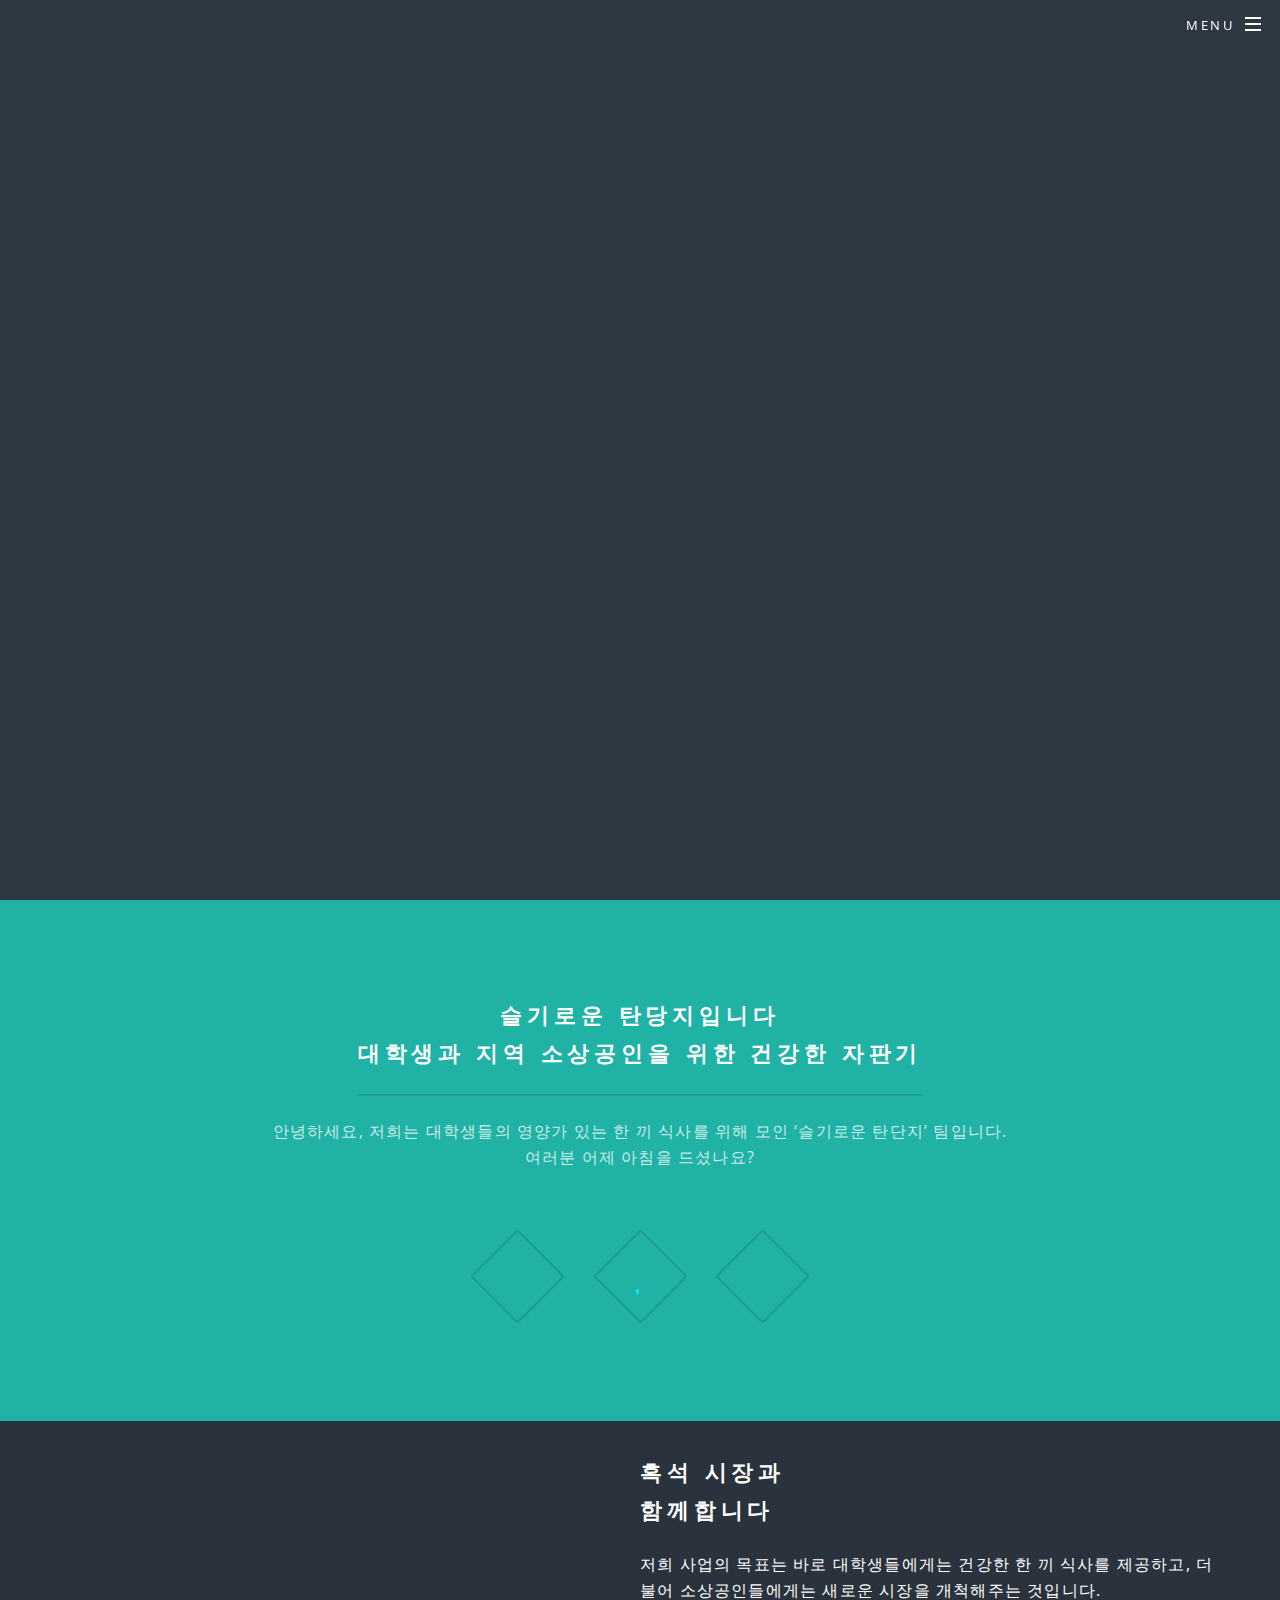
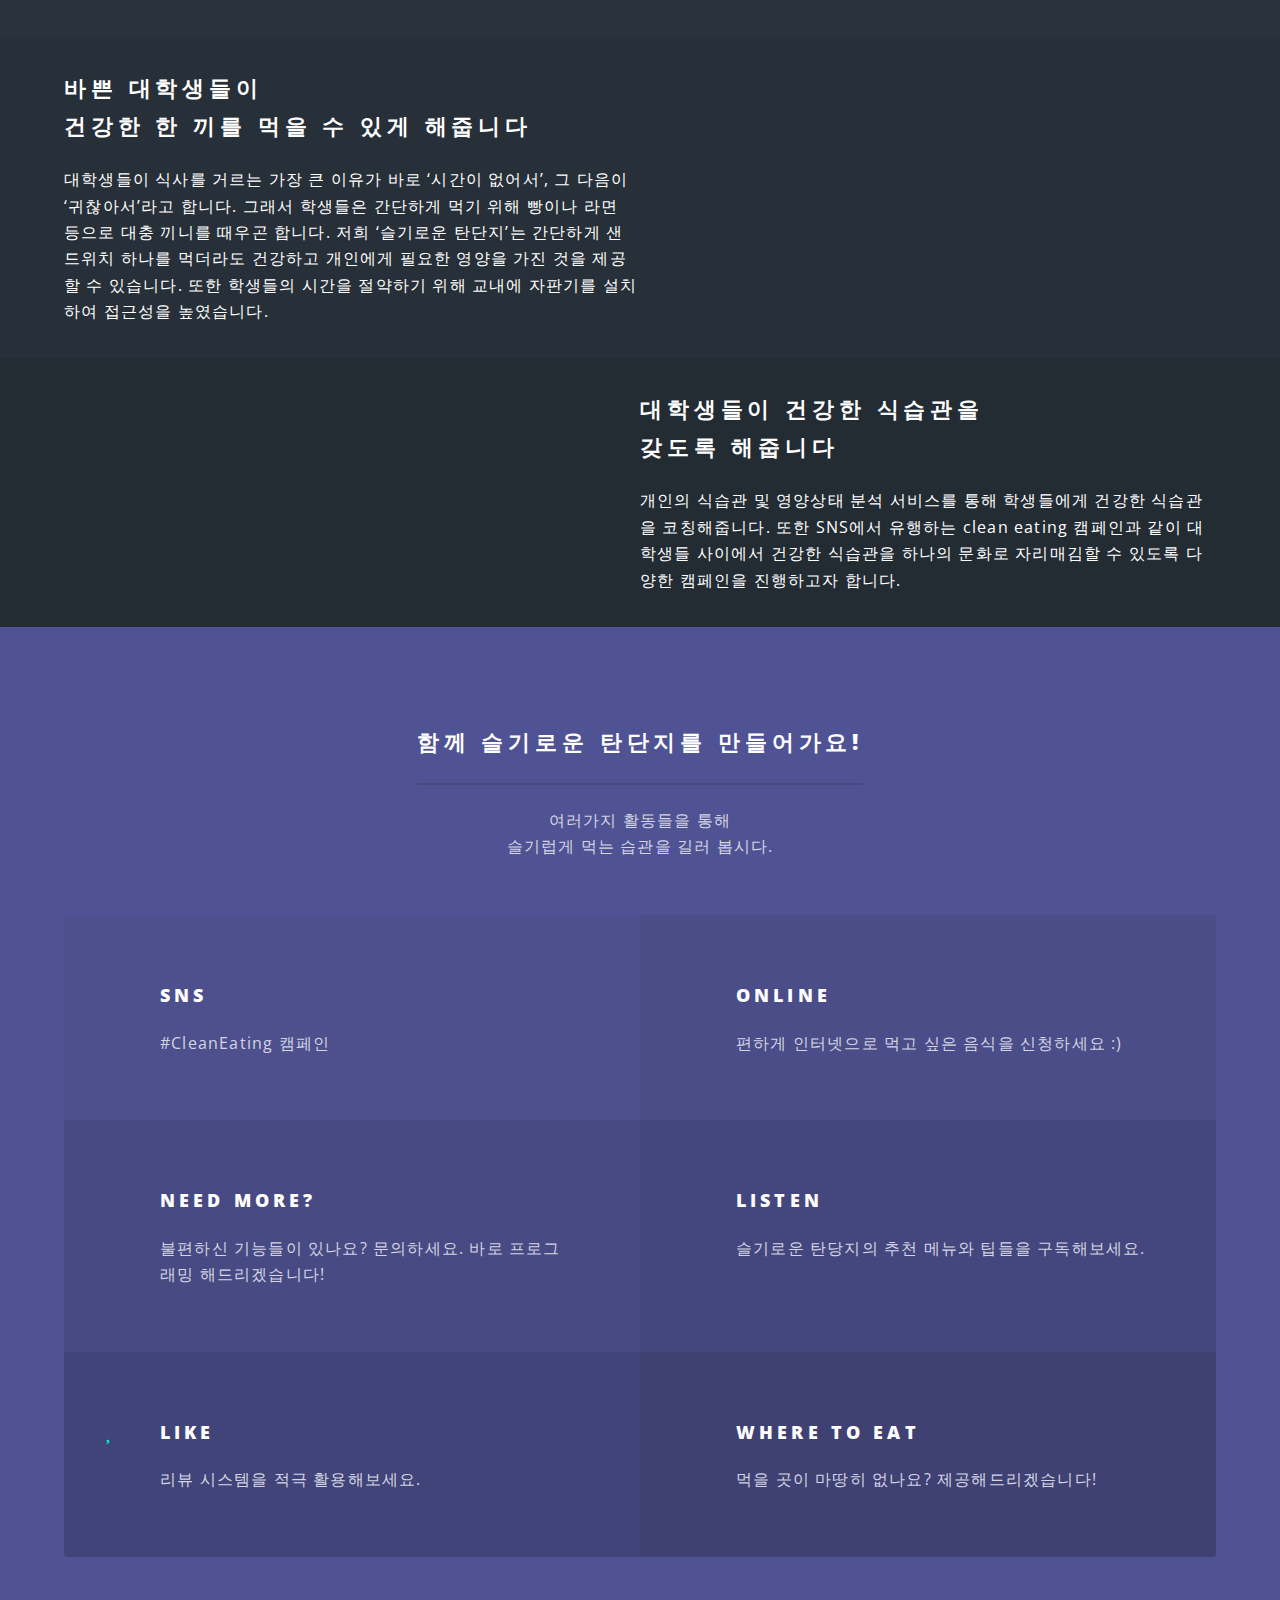
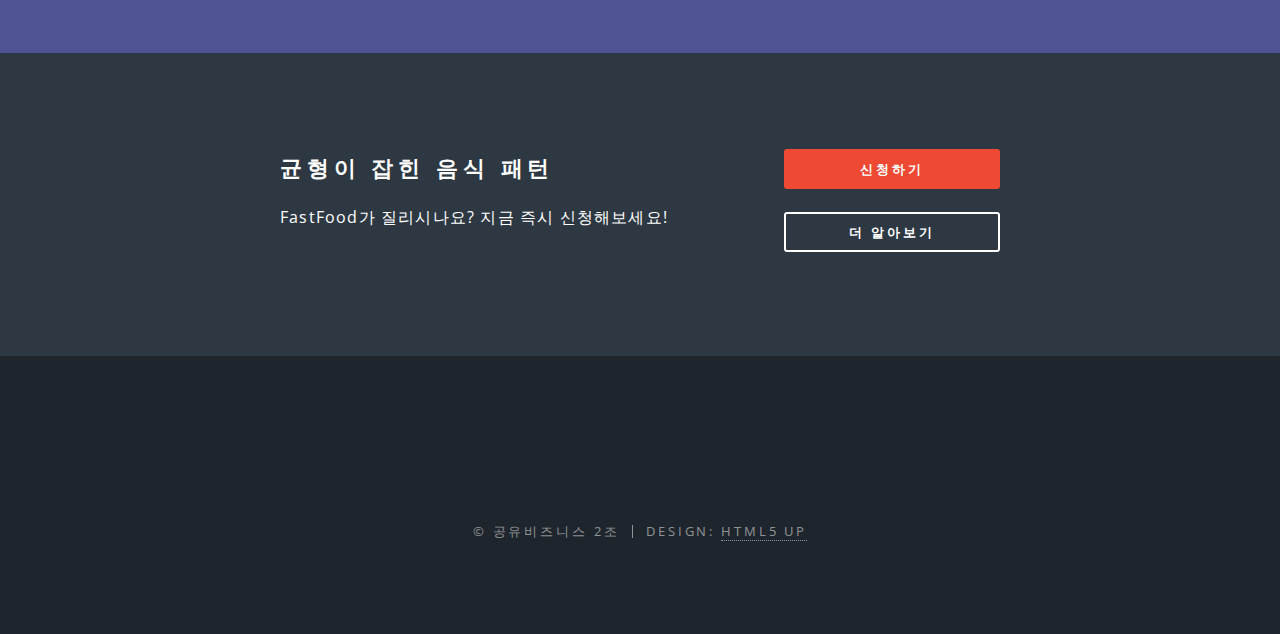
==== commit cdea5f01: "WEB Content 제작" ====
--- a/public/index.html
+++ b/public/index.html
@@ -1,5 +1,5 @@
-<!DOCTYPE html><html lang="en"><head><meta charSet="utf-8"/><meta http-equiv="x-ua-compatible" content="ie=edge"/><meta name="viewport" content="width=device-width, initial-scale=1, shrink-to-fit=no"/><style data-href="/styles.0775322b40d97d3aeb53.css">@import url(https://fonts.googleapis.com/css?family=Open+Sans:400,400italic,600,600italic,800,800italic);
+<!DOCTYPE html><html lang="en"><head><meta charSet="utf-8"/><meta http-equiv="x-ua-compatible" content="ie=edge"/><meta name="viewport" content="width=device-width, initial-scale=1, shrink-to-fit=no"/><style data-href="/wise-cpf/public/styles.6b949a0734952917a040.css">@import url(https://fonts.googleapis.com/css?family=Open+Sans:400,400italic,600,600italic,800,800italic);
 /*!
  * Font Awesome Free 5.9.0 by @fontawesome - https://fontawesome.com
  * License - https://fontawesome.com/license/free (Icons: CC BY 4.0, Fonts: SIL OFL 1.1, Code: MIT License)
- */.fa,.fab,.fal,.far,.fas{-moz-osx-font-smoothing:grayscale;-webkit-font-smoothing:antialiased;display:inline-block;font-style:normal;font-variant:normal;text-rendering:auto;line-height:1}.fa-lg{font-size:1.33333em;line-height:.75em;vertical-align:-.0667em}.fa-xs{font-size:.75em}.fa-sm{font-size:.875em}.fa-1x{font-size:1em}.fa-2x{font-size:2em}.fa-3x{font-size:3em}.fa-4x{font-size:4em}.fa-5x{font-size:5em}.fa-6x{font-size:6em}.fa-7x{font-size:7em}.fa-8x{font-size:8em}.fa-9x{font-size:9em}.fa-10x{font-size:10em}.fa-fw{text-align:center;width:1.25em}.fa-ul{list-style-type:none;margin-left:2.5em;padding-left:0}.fa-ul>li{position:relative}.fa-li{left:-2em;position:absolute;text-align:center;width:2em;line-height:inherit}.fa-border{border:.08em solid #eee;border-radius:.1em;padding:.2em .25em .15em}.fa-pull-left{float:left}.fa-pull-right{float:right}.fa.fa-pull-left,.fab.fa-pull-left,.fal.fa-pull-left,.far.fa-pull-left,.fas.fa-pull-left{margin-right:.3em}.fa.fa-pull-right,.fab.fa-pull-right,.fal.fa-pull-right,.far.fa-pull-right,.fas.fa-pull-right{margin-left:.3em}.fa-spin{-webkit-animation:fa-spin 2s linear infinite;animation:fa-spin 2s linear infinite}.fa-pulse{-webkit-animation:fa-spin 1s steps(8) infinite;animation:fa-spin 1s steps(8) infinite}@-webkit-keyframes fa-spin{0%{-webkit-transform:rotate(0deg);transform:rotate(0deg)}to{-webkit-transform:rotate(1turn);transform:rotate(1turn)}}@keyframes fa-spin{0%{-webkit-transform:rotate(0deg);transform:rotate(0deg)}to{-webkit-transform:rotate(1turn);transform:rotate(1turn)}}.fa-rotate-90{-ms-filter:"progid:DXImageTransform.Microsoft.BasicImage(rotation=1)";-webkit-transform:rotate(90deg);transform:rotate(90deg)}.fa-rotate-180{-ms-filter:"progid:DXImageTransform.Microsoft.BasicImage(rotation=2)";-webkit-transform:rotate(180deg);transform:rotate(180deg)}.fa-rotate-270{-ms-filter:"progid:DXImageTransform.Microsoft.BasicImage(rotation=3)";-webkit-transform:rotate(270deg);transform:rotate(270deg)}.fa-flip-horizontal{-ms-filter:"progid:DXImageTransform.Microsoft.BasicImage(rotation=0, mirror=1)";-webkit-transform:scaleX(-1);transform:scaleX(-1)}.fa-flip-vertical{-webkit-transform:scaleY(-1);transform:scaleY(-1)}.fa-flip-both,.fa-flip-horizontal.fa-flip-vertical,.fa-flip-vertical{-ms-filter:"progid:DXImageTransform.Microsoft.BasicImage(rotation=2, mirror=1)"}.fa-flip-both,.fa-flip-horizontal.fa-flip-vertical{-webkit-transform:scale(-1);transform:scale(-1)}:root .fa-flip-both,:root .fa-flip-horizontal,:root .fa-flip-vertical,:root .fa-rotate-90,:root .fa-rotate-180,:root .fa-rotate-270{-webkit-filter:none;filter:none}.fa-stack{display:inline-block;height:2em;line-height:2em;position:relative;vertical-align:middle;width:2.5em}.fa-stack-1x,.fa-stack-2x{left:0;position:absolute;text-align:center;width:100%}.fa-stack-1x{line-height:inherit}.fa-stack-2x{font-size:2em}.fa-inverse{color:#fff}.fa-500px:before{content:"\F26E"}.fa-accessible-icon:before{content:"\F368"}.fa-accusoft:before{content:"\F369"}.fa-acquisitions-incorporated:before{content:"\F6AF"}.fa-ad:before{content:"\F641"}.fa-address-book:before{content:"\F2B9"}.fa-address-card:before{content:"\F2BB"}.fa-adjust:before{content:"\F042"}.fa-adn:before{content:"\F170"}.fa-adobe:before{content:"\F778"}.fa-adversal:before{content:"\F36A"}.fa-affiliatetheme:before{content:"\F36B"}.fa-air-freshener:before{content:"\F5D0"}.fa-airbnb:before{content:"\F834"}.fa-algolia:before{content:"\F36C"}.fa-align-center:before{content:"\F037"}.fa-align-justify:before{content:"\F039"}.fa-align-left:before{content:"\F036"}.fa-align-right:before{content:"\F038"}.fa-alipay:before{content:"\F642"}.fa-allergies:before{content:"\F461"}.fa-amazon:before{content:"\F270"}.fa-amazon-pay:before{content:"\F42C"}.fa-ambulance:before{content:"\F0F9"}.fa-american-sign-language-interpreting:before{content:"\F2A3"}.fa-amilia:before{content:"\F36D"}.fa-anchor:before{content:"\F13D"}.fa-android:before{content:"\F17B"}.fa-angellist:before{content:"\F209"}.fa-angle-double-down:before{content:"\F103"}.fa-angle-double-left:before{content:"\F100"}.fa-angle-double-right:before{content:"\F101"}.fa-angle-double-up:before{content:"\F102"}.fa-angle-down:before{content:"\F107"}.fa-angle-left:before{content:"\F104"}.fa-angle-right:before{content:"\F105"}.fa-angle-up:before{content:"\F106"}.fa-angry:before{content:"\F556"}.fa-angrycreative:before{content:"\F36E"}.fa-angular:before{content:"\F420"}.fa-ankh:before{content:"\F644"}.fa-app-store:before{content:"\F36F"}.fa-app-store-ios:before{content:"\F370"}.fa-apper:before{content:"\F371"}.fa-apple:before{content:"\F179"}.fa-apple-alt:before{content:"\F5D1"}.fa-apple-pay:before{content:"\F415"}.fa-archive:before{content:"\F187"}.fa-archway:before{content:"\F557"}.fa-arrow-alt-circle-down:before{content:"\F358"}.fa-arrow-alt-circle-left:before{content:"\F359"}.fa-arrow-alt-circle-right:before{content:"\F35A"}.fa-arrow-alt-circle-up:before{content:"\F35B"}.fa-arrow-circle-down:before{content:"\F0AB"}.fa-arrow-circle-left:before{content:"\F0A8"}.fa-arrow-circle-right:before{content:"\F0A9"}.fa-arrow-circle-up:before{content:"\F0AA"}.fa-arrow-down:before{content:"\F063"}.fa-arrow-left:before{content:"\F060"}.fa-arrow-right:before{content:"\F061"}.fa-arrow-up:before{content:"\F062"}.fa-arrows-alt:before{content:"\F0B2"}.fa-arrows-alt-h:before{content:"\F337"}.fa-arrows-alt-v:before{content:"\F338"}.fa-artstation:before{content:"\F77A"}.fa-assistive-listening-systems:before{content:"\F2A2"}.fa-asterisk:before{content:"\F069"}.fa-asymmetrik:before{content:"\F372"}.fa-at:before{content:"\F1FA"}.fa-atlas:before{content:"\F558"}.fa-atlassian:before{content:"\F77B"}.fa-atom:before{content:"\F5D2"}.fa-audible:before{content:"\F373"}.fa-audio-description:before{content:"\F29E"}.fa-autoprefixer:before{content:"\F41C"}.fa-avianex:before{content:"\F374"}.fa-aviato:before{content:"\F421"}.fa-award:before{content:"\F559"}.fa-aws:before{content:"\F375"}.fa-baby:before{content:"\F77C"}.fa-baby-carriage:before{content:"\F77D"}.fa-backspace:before{content:"\F55A"}.fa-backward:before{content:"\F04A"}.fa-bacon:before{content:"\F7E5"}.fa-balance-scale:before{content:"\F24E"}.fa-balance-scale-left:before{content:"\F515"}.fa-balance-scale-right:before{content:"\F516"}.fa-ban:before{content:"\F05E"}.fa-band-aid:before{content:"\F462"}.fa-bandcamp:before{content:"\F2D5"}.fa-barcode:before{content:"\F02A"}.fa-bars:before{content:"\F0C9"}.fa-baseball-ball:before{content:"\F433"}.fa-basketball-ball:before{content:"\F434"}.fa-bath:before{content:"\F2CD"}.fa-battery-empty:before{content:"\F244"}.fa-battery-full:before{content:"\F240"}.fa-battery-half:before{content:"\F242"}.fa-battery-quarter:before{content:"\F243"}.fa-battery-three-quarters:before{content:"\F241"}.fa-battle-net:before{content:"\F835"}.fa-bed:before{content:"\F236"}.fa-beer:before{content:"\F0FC"}.fa-behance:before{content:"\F1B4"}.fa-behance-square:before{content:"\F1B5"}.fa-bell:before{content:"\F0F3"}.fa-bell-slash:before{content:"\F1F6"}.fa-bezier-curve:before{content:"\F55B"}.fa-bible:before{content:"\F647"}.fa-bicycle:before{content:"\F206"}.fa-biking:before{content:"\F84A"}.fa-bimobject:before{content:"\F378"}.fa-binoculars:before{content:"\F1E5"}.fa-biohazard:before{content:"\F780"}.fa-birthday-cake:before{content:"\F1FD"}.fa-bitbucket:before{content:"\F171"}.fa-bitcoin:before{content:"\F379"}.fa-bity:before{content:"\F37A"}.fa-black-tie:before{content:"\F27E"}.fa-blackberry:before{content:"\F37B"}.fa-blender:before{content:"\F517"}.fa-blender-phone:before{content:"\F6B6"}.fa-blind:before{content:"\F29D"}.fa-blog:before{content:"\F781"}.fa-blogger:before{content:"\F37C"}.fa-blogger-b:before{content:"\F37D"}.fa-bluetooth:before{content:"\F293"}.fa-bluetooth-b:before{content:"\F294"}.fa-bold:before{content:"\F032"}.fa-bolt:before{content:"\F0E7"}.fa-bomb:before{content:"\F1E2"}.fa-bone:before{content:"\F5D7"}.fa-bong:before{content:"\F55C"}.fa-book:before{content:"\F02D"}.fa-book-dead:before{content:"\F6B7"}.fa-book-medical:before{content:"\F7E6"}.fa-book-open:before{content:"\F518"}.fa-book-reader:before{content:"\F5DA"}.fa-bookmark:before{content:"\F02E"}.fa-bootstrap:before{content:"\F836"}.fa-border-all:before{content:"\F84C"}.fa-border-none:before{content:"\F850"}.fa-border-style:before{content:"\F853"}.fa-bowling-ball:before{content:"\F436"}.fa-box:before{content:"\F466"}.fa-box-open:before{content:"\F49E"}.fa-boxes:before{content:"\F468"}.fa-braille:before{content:"\F2A1"}.fa-brain:before{content:"\F5DC"}.fa-bread-slice:before{content:"\F7EC"}.fa-briefcase:before{content:"\F0B1"}.fa-briefcase-medical:before{content:"\F469"}.fa-broadcast-tower:before{content:"\F519"}.fa-broom:before{content:"\F51A"}.fa-brush:before{content:"\F55D"}.fa-btc:before{content:"\F15A"}.fa-buffer:before{content:"\F837"}.fa-bug:before{content:"\F188"}.fa-building:before{content:"\F1AD"}.fa-bullhorn:before{content:"\F0A1"}.fa-bullseye:before{content:"\F140"}.fa-burn:before{content:"\F46A"}.fa-buromobelexperte:before{content:"\F37F"}.fa-bus:before{content:"\F207"}.fa-bus-alt:before{content:"\F55E"}.fa-business-time:before{content:"\F64A"}.fa-buysellads:before{content:"\F20D"}.fa-calculator:before{content:"\F1EC"}.fa-calendar:before{content:"\F133"}.fa-calendar-alt:before{content:"\F073"}.fa-calendar-check:before{content:"\F274"}.fa-calendar-day:before{content:"\F783"}.fa-calendar-minus:before{content:"\F272"}.fa-calendar-plus:before{content:"\F271"}.fa-calendar-times:before{content:"\F273"}.fa-calendar-week:before{content:"\F784"}.fa-camera:before{content:"\F030"}.fa-camera-retro:before{content:"\F083"}.fa-campground:before{content:"\F6BB"}.fa-canadian-maple-leaf:before{content:"\F785"}.fa-candy-cane:before{content:"\F786"}.fa-cannabis:before{content:"\F55F"}.fa-capsules:before{content:"\F46B"}.fa-car:before{content:"\F1B9"}.fa-car-alt:before{content:"\F5DE"}.fa-car-battery:before{content:"\F5DF"}.fa-car-crash:before{content:"\F5E1"}.fa-car-side:before{content:"\F5E4"}.fa-caret-down:before{content:"\F0D7"}.fa-caret-left:before{content:"\F0D9"}.fa-caret-right:before{content:"\F0DA"}.fa-caret-square-down:before{content:"\F150"}.fa-caret-square-left:before{content:"\F191"}.fa-caret-square-right:before{content:"\F152"}.fa-caret-square-up:before{content:"\F151"}.fa-caret-up:before{content:"\F0D8"}.fa-carrot:before{content:"\F787"}.fa-cart-arrow-down:before{content:"\F218"}.fa-cart-plus:before{content:"\F217"}.fa-cash-register:before{content:"\F788"}.fa-cat:before{content:"\F6BE"}.fa-cc-amazon-pay:before{content:"\F42D"}.fa-cc-amex:before{content:"\F1F3"}.fa-cc-apple-pay:before{content:"\F416"}.fa-cc-diners-club:before{content:"\F24C"}.fa-cc-discover:before{content:"\F1F2"}.fa-cc-jcb:before{content:"\F24B"}.fa-cc-mastercard:before{content:"\F1F1"}.fa-cc-paypal:before{content:"\F1F4"}.fa-cc-stripe:before{content:"\F1F5"}.fa-cc-visa:before{content:"\F1F0"}.fa-centercode:before{content:"\F380"}.fa-centos:before{content:"\F789"}.fa-certificate:before{content:"\F0A3"}.fa-chair:before{content:"\F6C0"}.fa-chalkboard:before{content:"\F51B"}.fa-chalkboard-teacher:before{content:"\F51C"}.fa-charging-station:before{content:"\F5E7"}.fa-chart-area:before{content:"\F1FE"}.fa-chart-bar:before{content:"\F080"}.fa-chart-line:before{content:"\F201"}.fa-chart-pie:before{content:"\F200"}.fa-check:before{content:"\F00C"}.fa-check-circle:before{content:"\F058"}.fa-check-double:before{content:"\F560"}.fa-check-square:before{content:"\F14A"}.fa-cheese:before{content:"\F7EF"}.fa-chess:before{content:"\F439"}.fa-chess-bishop:before{content:"\F43A"}.fa-chess-board:before{content:"\F43C"}.fa-chess-king:before{content:"\F43F"}.fa-chess-knight:before{content:"\F441"}.fa-chess-pawn:before{content:"\F443"}.fa-chess-queen:before{content:"\F445"}.fa-chess-rook:before{content:"\F447"}.fa-chevron-circle-down:before{content:"\F13A"}.fa-chevron-circle-left:before{content:"\F137"}.fa-chevron-circle-right:before{content:"\F138"}.fa-chevron-circle-up:before{content:"\F139"}.fa-chevron-down:before{content:"\F078"}.fa-chevron-left:before{content:"\F053"}.fa-chevron-right:before{content:"\F054"}.fa-chevron-up:before{content:"\F077"}.fa-child:before{content:"\F1AE"}.fa-chrome:before{content:"\F268"}.fa-chromecast:before{content:"\F838"}.fa-church:before{content:"\F51D"}.fa-circle:before{content:"\F111"}.fa-circle-notch:before{content:"\F1CE"}.fa-city:before{content:"\F64F"}.fa-clinic-medical:before{content:"\F7F2"}.fa-clipboard:before{content:"\F328"}.fa-clipboard-check:before{content:"\F46C"}.fa-clipboard-list:before{content:"\F46D"}.fa-clock:before{content:"\F017"}.fa-clone:before{content:"\F24D"}.fa-closed-captioning:before{content:"\F20A"}.fa-cloud:before{content:"\F0C2"}.fa-cloud-download-alt:before{content:"\F381"}.fa-cloud-meatball:before{content:"\F73B"}.fa-cloud-moon:before{content:"\F6C3"}.fa-cloud-moon-rain:before{content:"\F73C"}.fa-cloud-rain:before{content:"\F73D"}.fa-cloud-showers-heavy:before{content:"\F740"}.fa-cloud-sun:before{content:"\F6C4"}.fa-cloud-sun-rain:before{content:"\F743"}.fa-cloud-upload-alt:before{content:"\F382"}.fa-cloudscale:before{content:"\F383"}.fa-cloudsmith:before{content:"\F384"}.fa-cloudversify:before{content:"\F385"}.fa-cocktail:before{content:"\F561"}.fa-code:before{content:"\F121"}.fa-code-branch:before{content:"\F126"}.fa-codepen:before{content:"\F1CB"}.fa-codiepie:before{content:"\F284"}.fa-coffee:before{content:"\F0F4"}.fa-cog:before{content:"\F013"}.fa-cogs:before{content:"\F085"}.fa-coins:before{content:"\F51E"}.fa-columns:before{content:"\F0DB"}.fa-comment:before{content:"\F075"}.fa-comment-alt:before{content:"\F27A"}.fa-comment-dollar:before{content:"\F651"}.fa-comment-dots:before{content:"\F4AD"}.fa-comment-medical:before{content:"\F7F5"}.fa-comment-slash:before{content:"\F4B3"}.fa-comments:before{content:"\F086"}.fa-comments-dollar:before{content:"\F653"}.fa-compact-disc:before{content:"\F51F"}.fa-compass:before{content:"\F14E"}.fa-compress:before{content:"\F066"}.fa-compress-arrows-alt:before{content:"\F78C"}.fa-concierge-bell:before{content:"\F562"}.fa-confluence:before{content:"\F78D"}.fa-connectdevelop:before{content:"\F20E"}.fa-contao:before{content:"\F26D"}.fa-cookie:before{content:"\F563"}.fa-cookie-bite:before{content:"\F564"}.fa-copy:before{content:"\F0C5"}.fa-copyright:before{content:"\F1F9"}.fa-couch:before{content:"\F4B8"}.fa-cpanel:before{content:"\F388"}.fa-creative-commons:before{content:"\F25E"}.fa-creative-commons-by:before{content:"\F4E7"}.fa-creative-commons-nc:before{content:"\F4E8"}.fa-creative-commons-nc-eu:before{content:"\F4E9"}.fa-creative-commons-nc-jp:before{content:"\F4EA"}.fa-creative-commons-nd:before{content:"\F4EB"}.fa-creative-commons-pd:before{content:"\F4EC"}.fa-creative-commons-pd-alt:before{content:"\F4ED"}.fa-creative-commons-remix:before{content:"\F4EE"}.fa-creative-commons-sa:before{content:"\F4EF"}.fa-creative-commons-sampling:before{content:"\F4F0"}.fa-creative-commons-sampling-plus:before{content:"\F4F1"}.fa-creative-commons-share:before{content:"\F4F2"}.fa-creative-commons-zero:before{content:"\F4F3"}.fa-credit-card:before{content:"\F09D"}.fa-critical-role:before{content:"\F6C9"}.fa-crop:before{content:"\F125"}.fa-crop-alt:before{content:"\F565"}.fa-cross:before{content:"\F654"}.fa-crosshairs:before{content:"\F05B"}.fa-crow:before{content:"\F520"}.fa-crown:before{content:"\F521"}.fa-crutch:before{content:"\F7F7"}.fa-css3:before{content:"\F13C"}.fa-css3-alt:before{content:"\F38B"}.fa-cube:before{content:"\F1B2"}.fa-cubes:before{content:"\F1B3"}.fa-cut:before{content:"\F0C4"}.fa-cuttlefish:before{content:"\F38C"}.fa-d-and-d:before{content:"\F38D"}.fa-d-and-d-beyond:before{content:"\F6CA"}.fa-dashcube:before{content:"\F210"}.fa-database:before{content:"\F1C0"}.fa-deaf:before{content:"\F2A4"}.fa-delicious:before{content:"\F1A5"}.fa-democrat:before{content:"\F747"}.fa-deploydog:before{content:"\F38E"}.fa-deskpro:before{content:"\F38F"}.fa-desktop:before{content:"\F108"}.fa-dev:before{content:"\F6CC"}.fa-deviantart:before{content:"\F1BD"}.fa-dharmachakra:before{content:"\F655"}.fa-dhl:before{content:"\F790"}.fa-diagnoses:before{content:"\F470"}.fa-diaspora:before{content:"\F791"}.fa-dice:before{content:"\F522"}.fa-dice-d20:before{content:"\F6CF"}.fa-dice-d6:before{content:"\F6D1"}.fa-dice-five:before{content:"\F523"}.fa-dice-four:before{content:"\F524"}.fa-dice-one:before{content:"\F525"}.fa-dice-six:before{content:"\F526"}.fa-dice-three:before{content:"\F527"}.fa-dice-two:before{content:"\F528"}.fa-digg:before{content:"\F1A6"}.fa-digital-ocean:before{content:"\F391"}.fa-digital-tachograph:before{content:"\F566"}.fa-directions:before{content:"\F5EB"}.fa-discord:before{content:"\F392"}.fa-discourse:before{content:"\F393"}.fa-divide:before{content:"\F529"}.fa-dizzy:before{content:"\F567"}.fa-dna:before{content:"\F471"}.fa-dochub:before{content:"\F394"}.fa-docker:before{content:"\F395"}.fa-dog:before{content:"\F6D3"}.fa-dollar-sign:before{content:"\F155"}.fa-dolly:before{content:"\F472"}.fa-dolly-flatbed:before{content:"\F474"}.fa-donate:before{content:"\F4B9"}.fa-door-closed:before{content:"\F52A"}.fa-door-open:before{content:"\F52B"}.fa-dot-circle:before{content:"\F192"}.fa-dove:before{content:"\F4BA"}.fa-download:before{content:"\F019"}.fa-draft2digital:before{content:"\F396"}.fa-drafting-compass:before{content:"\F568"}.fa-dragon:before{content:"\F6D5"}.fa-draw-polygon:before{content:"\F5EE"}.fa-dribbble:before{content:"\F17D"}.fa-dribbble-square:before{content:"\F397"}.fa-dropbox:before{content:"\F16B"}.fa-drum:before{content:"\F569"}.fa-drum-steelpan:before{content:"\F56A"}.fa-drumstick-bite:before{content:"\F6D7"}.fa-drupal:before{content:"\F1A9"}.fa-dumbbell:before{content:"\F44B"}.fa-dumpster:before{content:"\F793"}.fa-dumpster-fire:before{content:"\F794"}.fa-dungeon:before{content:"\F6D9"}.fa-dyalog:before{content:"\F399"}.fa-earlybirds:before{content:"\F39A"}.fa-ebay:before{content:"\F4F4"}.fa-edge:before{content:"\F282"}.fa-edit:before{content:"\F044"}.fa-egg:before{content:"\F7FB"}.fa-eject:before{content:"\F052"}.fa-elementor:before{content:"\F430"}.fa-ellipsis-h:before{content:"\F141"}.fa-ellipsis-v:before{content:"\F142"}.fa-ello:before{content:"\F5F1"}.fa-ember:before{content:"\F423"}.fa-empire:before{content:"\F1D1"}.fa-envelope:before{content:"\F0E0"}.fa-envelope-open:before{content:"\F2B6"}.fa-envelope-open-text:before{content:"\F658"}.fa-envelope-square:before{content:"\F199"}.fa-envira:before{content:"\F299"}.fa-equals:before{content:"\F52C"}.fa-eraser:before{content:"\F12D"}.fa-erlang:before{content:"\F39D"}.fa-ethereum:before{content:"\F42E"}.fa-ethernet:before{content:"\F796"}.fa-etsy:before{content:"\F2D7"}.fa-euro-sign:before{content:"\F153"}.fa-evernote:before{content:"\F839"}.fa-exchange-alt:before{content:"\F362"}.fa-exclamation:before{content:"\F12A"}.fa-exclamation-circle:before{content:"\F06A"}.fa-exclamation-triangle:before{content:"\F071"}.fa-expand:before{content:"\F065"}.fa-expand-arrows-alt:before{content:"\F31E"}.fa-expeditedssl:before{content:"\F23E"}.fa-external-link-alt:before{content:"\F35D"}.fa-external-link-square-alt:before{content:"\F360"}.fa-eye:before{content:"\F06E"}.fa-eye-dropper:before{content:"\F1FB"}.fa-eye-slash:before{content:"\F070"}.fa-facebook:before{content:"\F09A"}.fa-facebook-f:before{content:"\F39E"}.fa-facebook-messenger:before{content:"\F39F"}.fa-facebook-square:before{content:"\F082"}.fa-fan:before{content:"\F863"}.fa-fantasy-flight-games:before{content:"\F6DC"}.fa-fast-backward:before{content:"\F049"}.fa-fast-forward:before{content:"\F050"}.fa-fax:before{content:"\F1AC"}.fa-feather:before{content:"\F52D"}.fa-feather-alt:before{content:"\F56B"}.fa-fedex:before{content:"\F797"}.fa-fedora:before{content:"\F798"}.fa-female:before{content:"\F182"}.fa-fighter-jet:before{content:"\F0FB"}.fa-figma:before{content:"\F799"}.fa-file:before{content:"\F15B"}.fa-file-alt:before{content:"\F15C"}.fa-file-archive:before{content:"\F1C6"}.fa-file-audio:before{content:"\F1C7"}.fa-file-code:before{content:"\F1C9"}.fa-file-contract:before{content:"\F56C"}.fa-file-csv:before{content:"\F6DD"}.fa-file-download:before{content:"\F56D"}.fa-file-excel:before{content:"\F1C3"}.fa-file-export:before{content:"\F56E"}.fa-file-image:before{content:"\F1C5"}.fa-file-import:before{content:"\F56F"}.fa-file-invoice:before{content:"\F570"}.fa-file-invoice-dollar:before{content:"\F571"}.fa-file-medical:before{content:"\F477"}.fa-file-medical-alt:before{content:"\F478"}.fa-file-pdf:before{content:"\F1C1"}.fa-file-powerpoint:before{content:"\F1C4"}.fa-file-prescription:before{content:"\F572"}.fa-file-signature:before{content:"\F573"}.fa-file-upload:before{content:"\F574"}.fa-file-video:before{content:"\F1C8"}.fa-file-word:before{content:"\F1C2"}.fa-fill:before{content:"\F575"}.fa-fill-drip:before{content:"\F576"}.fa-film:before{content:"\F008"}.fa-filter:before{content:"\F0B0"}.fa-fingerprint:before{content:"\F577"}.fa-fire:before{content:"\F06D"}.fa-fire-alt:before{content:"\F7E4"}.fa-fire-extinguisher:before{content:"\F134"}.fa-firefox:before{content:"\F269"}.fa-first-aid:before{content:"\F479"}.fa-first-order:before{content:"\F2B0"}.fa-first-order-alt:before{content:"\F50A"}.fa-firstdraft:before{content:"\F3A1"}.fa-fish:before{content:"\F578"}.fa-fist-raised:before{content:"\F6DE"}.fa-flag:before{content:"\F024"}.fa-flag-checkered:before{content:"\F11E"}.fa-flag-usa:before{content:"\F74D"}.fa-flask:before{content:"\F0C3"}.fa-flickr:before{content:"\F16E"}.fa-flipboard:before{content:"\F44D"}.fa-flushed:before{content:"\F579"}.fa-fly:before{content:"\F417"}.fa-folder:before{content:"\F07B"}.fa-folder-minus:before{content:"\F65D"}.fa-folder-open:before{content:"\F07C"}.fa-folder-plus:before{content:"\F65E"}.fa-font:before{content:"\F031"}.fa-font-awesome:before{content:"\F2B4"}.fa-font-awesome-alt:before{content:"\F35C"}.fa-font-awesome-flag:before{content:"\F425"}.fa-font-awesome-logo-full:before{content:"\F4E6"}.fa-fonticons:before{content:"\F280"}.fa-fonticons-fi:before{content:"\F3A2"}.fa-football-ball:before{content:"\F44E"}.fa-fort-awesome:before{content:"\F286"}.fa-fort-awesome-alt:before{content:"\F3A3"}.fa-forumbee:before{content:"\F211"}.fa-forward:before{content:"\F04E"}.fa-foursquare:before{content:"\F180"}.fa-free-code-camp:before{content:"\F2C5"}.fa-freebsd:before{content:"\F3A4"}.fa-frog:before{content:"\F52E"}.fa-frown:before{content:"\F119"}.fa-frown-open:before{content:"\F57A"}.fa-fulcrum:before{content:"\F50B"}.fa-funnel-dollar:before{content:"\F662"}.fa-futbol:before{content:"\F1E3"}.fa-galactic-republic:before{content:"\F50C"}.fa-galactic-senate:before{content:"\F50D"}.fa-gamepad:before{content:"\F11B"}.fa-gas-pump:before{content:"\F52F"}.fa-gavel:before{content:"\F0E3"}.fa-gem:before{content:"\F3A5"}.fa-genderless:before{content:"\F22D"}.fa-get-pocket:before{content:"\F265"}.fa-gg:before{content:"\F260"}.fa-gg-circle:before{content:"\F261"}.fa-ghost:before{content:"\F6E2"}.fa-gift:before{content:"\F06B"}.fa-gifts:before{content:"\F79C"}.fa-git:before{content:"\F1D3"}.fa-git-alt:before{content:"\F841"}.fa-git-square:before{content:"\F1D2"}.fa-github:before{content:"\F09B"}.fa-github-alt:before{content:"\F113"}.fa-github-square:before{content:"\F092"}.fa-gitkraken:before{content:"\F3A6"}.fa-gitlab:before{content:"\F296"}.fa-gitter:before{content:"\F426"}.fa-glass-cheers:before{content:"\F79F"}.fa-glass-martini:before{content:"\F000"}.fa-glass-martini-alt:before{content:"\F57B"}.fa-glass-whiskey:before{content:"\F7A0"}.fa-glasses:before{content:"\F530"}.fa-glide:before{content:"\F2A5"}.fa-glide-g:before{content:"\F2A6"}.fa-globe:before{content:"\F0AC"}.fa-globe-africa:before{content:"\F57C"}.fa-globe-americas:before{content:"\F57D"}.fa-globe-asia:before{content:"\F57E"}.fa-globe-europe:before{content:"\F7A2"}.fa-gofore:before{content:"\F3A7"}.fa-golf-ball:before{content:"\F450"}.fa-goodreads:before{content:"\F3A8"}.fa-goodreads-g:before{content:"\F3A9"}.fa-google:before{content:"\F1A0"}.fa-google-drive:before{content:"\F3AA"}.fa-google-play:before{content:"\F3AB"}.fa-google-plus:before{content:"\F2B3"}.fa-google-plus-g:before{content:"\F0D5"}.fa-google-plus-square:before{content:"\F0D4"}.fa-google-wallet:before{content:"\F1EE"}.fa-gopuram:before{content:"\F664"}.fa-graduation-cap:before{content:"\F19D"}.fa-gratipay:before{content:"\F184"}.fa-grav:before{content:"\F2D6"}.fa-greater-than:before{content:"\F531"}.fa-greater-than-equal:before{content:"\F532"}.fa-grimace:before{content:"\F57F"}.fa-grin:before{content:"\F580"}.fa-grin-alt:before{content:"\F581"}.fa-grin-beam:before{content:"\F582"}.fa-grin-beam-sweat:before{content:"\F583"}.fa-grin-hearts:before{content:"\F584"}.fa-grin-squint:before{content:"\F585"}.fa-grin-squint-tears:before{content:"\F586"}.fa-grin-stars:before{content:"\F587"}.fa-grin-tears:before{content:"\F588"}.fa-grin-tongue:before{content:"\F589"}.fa-grin-tongue-squint:before{content:"\F58A"}.fa-grin-tongue-wink:before{content:"\F58B"}.fa-grin-wink:before{content:"\F58C"}.fa-grip-horizontal:before{content:"\F58D"}.fa-grip-lines:before{content:"\F7A4"}.fa-grip-lines-vertical:before{content:"\F7A5"}.fa-grip-vertical:before{content:"\F58E"}.fa-gripfire:before{content:"\F3AC"}.fa-grunt:before{content:"\F3AD"}.fa-guitar:before{content:"\F7A6"}.fa-gulp:before{content:"\F3AE"}.fa-h-square:before{content:"\F0FD"}.fa-hacker-news:before{content:"\F1D4"}.fa-hacker-news-square:before{content:"\F3AF"}.fa-hackerrank:before{content:"\F5F7"}.fa-hamburger:before{content:"\F805"}.fa-hammer:before{content:"\F6E3"}.fa-hamsa:before{content:"\F665"}.fa-hand-holding:before{content:"\F4BD"}.fa-hand-holding-heart:before{content:"\F4BE"}.fa-hand-holding-usd:before{content:"\F4C0"}.fa-hand-lizard:before{content:"\F258"}.fa-hand-middle-finger:before{content:"\F806"}.fa-hand-paper:before{content:"\F256"}.fa-hand-peace:before{content:"\F25B"}.fa-hand-point-down:before{content:"\F0A7"}.fa-hand-point-left:before{content:"\F0A5"}.fa-hand-point-right:before{content:"\F0A4"}.fa-hand-point-up:before{content:"\F0A6"}.fa-hand-pointer:before{content:"\F25A"}.fa-hand-rock:before{content:"\F255"}.fa-hand-scissors:before{content:"\F257"}.fa-hand-spock:before{content:"\F259"}.fa-hands:before{content:"\F4C2"}.fa-hands-helping:before{content:"\F4C4"}.fa-handshake:before{content:"\F2B5"}.fa-hanukiah:before{content:"\F6E6"}.fa-hard-hat:before{content:"\F807"}.fa-hashtag:before{content:"\F292"}.fa-hat-wizard:before{content:"\F6E8"}.fa-haykal:before{content:"\F666"}.fa-hdd:before{content:"\F0A0"}.fa-heading:before{content:"\F1DC"}.fa-headphones:before{content:"\F025"}.fa-headphones-alt:before{content:"\F58F"}.fa-headset:before{content:"\F590"}.fa-heart:before{content:"\F004"}.fa-heart-broken:before{content:"\F7A9"}.fa-heartbeat:before{content:"\F21E"}.fa-helicopter:before{content:"\F533"}.fa-highlighter:before{content:"\F591"}.fa-hiking:before{content:"\F6EC"}.fa-hippo:before{content:"\F6ED"}.fa-hips:before{content:"\F452"}.fa-hire-a-helper:before{content:"\F3B0"}.fa-history:before{content:"\F1DA"}.fa-hockey-puck:before{content:"\F453"}.fa-holly-berry:before{content:"\F7AA"}.fa-home:before{content:"\F015"}.fa-hooli:before{content:"\F427"}.fa-hornbill:before{content:"\F592"}.fa-horse:before{content:"\F6F0"}.fa-horse-head:before{content:"\F7AB"}.fa-hospital:before{content:"\F0F8"}.fa-hospital-alt:before{content:"\F47D"}.fa-hospital-symbol:before{content:"\F47E"}.fa-hot-tub:before{content:"\F593"}.fa-hotdog:before{content:"\F80F"}.fa-hotel:before{content:"\F594"}.fa-hotjar:before{content:"\F3B1"}.fa-hourglass:before{content:"\F254"}.fa-hourglass-end:before{content:"\F253"}.fa-hourglass-half:before{content:"\F252"}.fa-hourglass-start:before{content:"\F251"}.fa-house-damage:before{content:"\F6F1"}.fa-houzz:before{content:"\F27C"}.fa-hryvnia:before{content:"\F6F2"}.fa-html5:before{content:"\F13B"}.fa-hubspot:before{content:"\F3B2"}.fa-i-cursor:before{content:"\F246"}.fa-ice-cream:before{content:"\F810"}.fa-icicles:before{content:"\F7AD"}.fa-icons:before{content:"\F86D"}.fa-id-badge:before{content:"\F2C1"}.fa-id-card:before{content:"\F2C2"}.fa-id-card-alt:before{content:"\F47F"}.fa-igloo:before{content:"\F7AE"}.fa-image:before{content:"\F03E"}.fa-images:before{content:"\F302"}.fa-imdb:before{content:"\F2D8"}.fa-inbox:before{content:"\F01C"}.fa-indent:before{content:"\F03C"}.fa-industry:before{content:"\F275"}.fa-infinity:before{content:"\F534"}.fa-info:before{content:"\F129"}.fa-info-circle:before{content:"\F05A"}.fa-instagram:before{content:"\F16D"}.fa-intercom:before{content:"\F7AF"}.fa-internet-explorer:before{content:"\F26B"}.fa-invision:before{content:"\F7B0"}.fa-ioxhost:before{content:"\F208"}.fa-italic:before{content:"\F033"}.fa-itch-io:before{content:"\F83A"}.fa-itunes:before{content:"\F3B4"}.fa-itunes-note:before{content:"\F3B5"}.fa-java:before{content:"\F4E4"}.fa-jedi:before{content:"\F669"}.fa-jedi-order:before{content:"\F50E"}.fa-jenkins:before{content:"\F3B6"}.fa-jira:before{content:"\F7B1"}.fa-joget:before{content:"\F3B7"}.fa-joint:before{content:"\F595"}.fa-joomla:before{content:"\F1AA"}.fa-journal-whills:before{content:"\F66A"}.fa-js:before{content:"\F3B8"}.fa-js-square:before{content:"\F3B9"}.fa-jsfiddle:before{content:"\F1CC"}.fa-kaaba:before{content:"\F66B"}.fa-kaggle:before{content:"\F5FA"}.fa-key:before{content:"\F084"}.fa-keybase:before{content:"\F4F5"}.fa-keyboard:before{content:"\F11C"}.fa-keycdn:before{content:"\F3BA"}.fa-khanda:before{content:"\F66D"}.fa-kickstarter:before{content:"\F3BB"}.fa-kickstarter-k:before{content:"\F3BC"}.fa-kiss:before{content:"\F596"}.fa-kiss-beam:before{content:"\F597"}.fa-kiss-wink-heart:before{content:"\F598"}.fa-kiwi-bird:before{content:"\F535"}.fa-korvue:before{content:"\F42F"}.fa-landmark:before{content:"\F66F"}.fa-language:before{content:"\F1AB"}.fa-laptop:before{content:"\F109"}.fa-laptop-code:before{content:"\F5FC"}.fa-laptop-medical:before{content:"\F812"}.fa-laravel:before{content:"\F3BD"}.fa-lastfm:before{content:"\F202"}.fa-lastfm-square:before{content:"\F203"}.fa-laugh:before{content:"\F599"}.fa-laugh-beam:before{content:"\F59A"}.fa-laugh-squint:before{content:"\F59B"}.fa-laugh-wink:before{content:"\F59C"}.fa-layer-group:before{content:"\F5FD"}.fa-leaf:before{content:"\F06C"}.fa-leanpub:before{content:"\F212"}.fa-lemon:before{content:"\F094"}.fa-less:before{content:"\F41D"}.fa-less-than:before{content:"\F536"}.fa-less-than-equal:before{content:"\F537"}.fa-level-down-alt:before{content:"\F3BE"}.fa-level-up-alt:before{content:"\F3BF"}.fa-life-ring:before{content:"\F1CD"}.fa-lightbulb:before{content:"\F0EB"}.fa-line:before{content:"\F3C0"}.fa-link:before{content:"\F0C1"}.fa-linkedin:before{content:"\F08C"}.fa-linkedin-in:before{content:"\F0E1"}.fa-linode:before{content:"\F2B8"}.fa-linux:before{content:"\F17C"}.fa-lira-sign:before{content:"\F195"}.fa-list:before{content:"\F03A"}.fa-list-alt:before{content:"\F022"}.fa-list-ol:before{content:"\F0CB"}.fa-list-ul:before{content:"\F0CA"}.fa-location-arrow:before{content:"\F124"}.fa-lock:before{content:"\F023"}.fa-lock-open:before{content:"\F3C1"}.fa-long-arrow-alt-down:before{content:"\F309"}.fa-long-arrow-alt-left:before{content:"\F30A"}.fa-long-arrow-alt-right:before{content:"\F30B"}.fa-long-arrow-alt-up:before{content:"\F30C"}.fa-low-vision:before{content:"\F2A8"}.fa-luggage-cart:before{content:"\F59D"}.fa-lyft:before{content:"\F3C3"}.fa-magento:before{content:"\F3C4"}.fa-magic:before{content:"\F0D0"}.fa-magnet:before{content:"\F076"}.fa-mail-bulk:before{content:"\F674"}.fa-mailchimp:before{content:"\F59E"}.fa-male:before{content:"\F183"}.fa-mandalorian:before{content:"\F50F"}.fa-map:before{content:"\F279"}.fa-map-marked:before{content:"\F59F"}.fa-map-marked-alt:before{content:"\F5A0"}.fa-map-marker:before{content:"\F041"}.fa-map-marker-alt:before{content:"\F3C5"}.fa-map-pin:before{content:"\F276"}.fa-map-signs:before{content:"\F277"}.fa-markdown:before{content:"\F60F"}.fa-marker:before{content:"\F5A1"}.fa-mars:before{content:"\F222"}.fa-mars-double:before{content:"\F227"}.fa-mars-stroke:before{content:"\F229"}.fa-mars-stroke-h:before{content:"\F22B"}.fa-mars-stroke-v:before{content:"\F22A"}.fa-mask:before{content:"\F6FA"}.fa-mastodon:before{content:"\F4F6"}.fa-maxcdn:before{content:"\F136"}.fa-medal:before{content:"\F5A2"}.fa-medapps:before{content:"\F3C6"}.fa-medium:before{content:"\F23A"}.fa-medium-m:before{content:"\F3C7"}.fa-medkit:before{content:"\F0FA"}.fa-medrt:before{content:"\F3C8"}.fa-meetup:before{content:"\F2E0"}.fa-megaport:before{content:"\F5A3"}.fa-meh:before{content:"\F11A"}.fa-meh-blank:before{content:"\F5A4"}.fa-meh-rolling-eyes:before{content:"\F5A5"}.fa-memory:before{content:"\F538"}.fa-mendeley:before{content:"\F7B3"}.fa-menorah:before{content:"\F676"}.fa-mercury:before{content:"\F223"}.fa-meteor:before{content:"\F753"}.fa-microchip:before{content:"\F2DB"}.fa-microphone:before{content:"\F130"}.fa-microphone-alt:before{content:"\F3C9"}.fa-microphone-alt-slash:before{content:"\F539"}.fa-microphone-slash:before{content:"\F131"}.fa-microscope:before{content:"\F610"}.fa-microsoft:before{content:"\F3CA"}.fa-minus:before{content:"\F068"}.fa-minus-circle:before{content:"\F056"}.fa-minus-square:before{content:"\F146"}.fa-mitten:before{content:"\F7B5"}.fa-mix:before{content:"\F3CB"}.fa-mixcloud:before{content:"\F289"}.fa-mizuni:before{content:"\F3CC"}.fa-mobile:before{content:"\F10B"}.fa-mobile-alt:before{content:"\F3CD"}.fa-modx:before{content:"\F285"}.fa-monero:before{content:"\F3D0"}.fa-money-bill:before{content:"\F0D6"}.fa-money-bill-alt:before{content:"\F3D1"}.fa-money-bill-wave:before{content:"\F53A"}.fa-money-bill-wave-alt:before{content:"\F53B"}.fa-money-check:before{content:"\F53C"}.fa-money-check-alt:before{content:"\F53D"}.fa-monument:before{content:"\F5A6"}.fa-moon:before{content:"\F186"}.fa-mortar-pestle:before{content:"\F5A7"}.fa-mosque:before{content:"\F678"}.fa-motorcycle:before{content:"\F21C"}.fa-mountain:before{content:"\F6FC"}.fa-mouse-pointer:before{content:"\F245"}.fa-mug-hot:before{content:"\F7B6"}.fa-music:before{content:"\F001"}.fa-napster:before{content:"\F3D2"}.fa-neos:before{content:"\F612"}.fa-network-wired:before{content:"\F6FF"}.fa-neuter:before{content:"\F22C"}.fa-newspaper:before{content:"\F1EA"}.fa-nimblr:before{content:"\F5A8"}.fa-node:before{content:"\F419"}.fa-node-js:before{content:"\F3D3"}.fa-not-equal:before{content:"\F53E"}.fa-notes-medical:before{content:"\F481"}.fa-npm:before{content:"\F3D4"}.fa-ns8:before{content:"\F3D5"}.fa-nutritionix:before{content:"\F3D6"}.fa-object-group:before{content:"\F247"}.fa-object-ungroup:before{content:"\F248"}.fa-odnoklassniki:before{content:"\F263"}.fa-odnoklassniki-square:before{content:"\F264"}.fa-oil-can:before{content:"\F613"}.fa-old-republic:before{content:"\F510"}.fa-om:before{content:"\F679"}.fa-opencart:before{content:"\F23D"}.fa-openid:before{content:"\F19B"}.fa-opera:before{content:"\F26A"}.fa-optin-monster:before{content:"\F23C"}.fa-osi:before{content:"\F41A"}.fa-otter:before{content:"\F700"}.fa-outdent:before{content:"\F03B"}.fa-page4:before{content:"\F3D7"}.fa-pagelines:before{content:"\F18C"}.fa-pager:before{content:"\F815"}.fa-paint-brush:before{content:"\F1FC"}.fa-paint-roller:before{content:"\F5AA"}.fa-palette:before{content:"\F53F"}.fa-palfed:before{content:"\F3D8"}.fa-pallet:before{content:"\F482"}.fa-paper-plane:before{content:"\F1D8"}.fa-paperclip:before{content:"\F0C6"}.fa-parachute-box:before{content:"\F4CD"}.fa-paragraph:before{content:"\F1DD"}.fa-parking:before{content:"\F540"}.fa-passport:before{content:"\F5AB"}.fa-pastafarianism:before{content:"\F67B"}.fa-paste:before{content:"\F0EA"}.fa-patreon:before{content:"\F3D9"}.fa-pause:before{content:"\F04C"}.fa-pause-circle:before{content:"\F28B"}.fa-paw:before{content:"\F1B0"}.fa-paypal:before{content:"\F1ED"}.fa-peace:before{content:"\F67C"}.fa-pen:before{content:"\F304"}.fa-pen-alt:before{content:"\F305"}.fa-pen-fancy:before{content:"\F5AC"}.fa-pen-nib:before{content:"\F5AD"}.fa-pen-square:before{content:"\F14B"}.fa-pencil-alt:before{content:"\F303"}.fa-pencil-ruler:before{content:"\F5AE"}.fa-penny-arcade:before{content:"\F704"}.fa-people-carry:before{content:"\F4CE"}.fa-pepper-hot:before{content:"\F816"}.fa-percent:before{content:"\F295"}.fa-percentage:before{content:"\F541"}.fa-periscope:before{content:"\F3DA"}.fa-person-booth:before{content:"\F756"}.fa-phabricator:before{content:"\F3DB"}.fa-phoenix-framework:before{content:"\F3DC"}.fa-phoenix-squadron:before{content:"\F511"}.fa-phone:before{content:"\F095"}.fa-phone-alt:before{content:"\F879"}.fa-phone-slash:before{content:"\F3DD"}.fa-phone-square:before{content:"\F098"}.fa-phone-square-alt:before{content:"\F87B"}.fa-phone-volume:before{content:"\F2A0"}.fa-photo-video:before{content:"\F87C"}.fa-php:before{content:"\F457"}.fa-pied-piper:before{content:"\F2AE"}.fa-pied-piper-alt:before{content:"\F1A8"}.fa-pied-piper-hat:before{content:"\F4E5"}.fa-pied-piper-pp:before{content:"\F1A7"}.fa-piggy-bank:before{content:"\F4D3"}.fa-pills:before{content:"\F484"}.fa-pinterest:before{content:"\F0D2"}.fa-pinterest-p:before{content:"\F231"}.fa-pinterest-square:before{content:"\F0D3"}.fa-pizza-slice:before{content:"\F818"}.fa-place-of-worship:before{content:"\F67F"}.fa-plane:before{content:"\F072"}.fa-plane-arrival:before{content:"\F5AF"}.fa-plane-departure:before{content:"\F5B0"}.fa-play:before{content:"\F04B"}.fa-play-circle:before{content:"\F144"}.fa-playstation:before{content:"\F3DF"}.fa-plug:before{content:"\F1E6"}.fa-plus:before{content:"\F067"}.fa-plus-circle:before{content:"\F055"}.fa-plus-square:before{content:"\F0FE"}.fa-podcast:before{content:"\F2CE"}.fa-poll:before{content:"\F681"}.fa-poll-h:before{content:"\F682"}.fa-poo:before{content:"\F2FE"}.fa-poo-storm:before{content:"\F75A"}.fa-poop:before{content:"\F619"}.fa-portrait:before{content:"\F3E0"}.fa-pound-sign:before{content:"\F154"}.fa-power-off:before{content:"\F011"}.fa-pray:before{content:"\F683"}.fa-praying-hands:before{content:"\F684"}.fa-prescription:before{content:"\F5B1"}.fa-prescription-bottle:before{content:"\F485"}.fa-prescription-bottle-alt:before{content:"\F486"}.fa-print:before{content:"\F02F"}.fa-procedures:before{content:"\F487"}.fa-product-hunt:before{content:"\F288"}.fa-project-diagram:before{content:"\F542"}.fa-pushed:before{content:"\F3E1"}.fa-puzzle-piece:before{content:"\F12E"}.fa-python:before{content:"\F3E2"}.fa-qq:before{content:"\F1D6"}.fa-qrcode:before{content:"\F029"}.fa-question:before{content:"\F128"}.fa-question-circle:before{content:"\F059"}.fa-quidditch:before{content:"\F458"}.fa-quinscape:before{content:"\F459"}.fa-quora:before{content:"\F2C4"}.fa-quote-left:before{content:"\F10D"}.fa-quote-right:before{content:"\F10E"}.fa-quran:before{content:"\F687"}.fa-r-project:before{content:"\F4F7"}.fa-radiation:before{content:"\F7B9"}.fa-radiation-alt:before{content:"\F7BA"}.fa-rainbow:before{content:"\F75B"}.fa-random:before{content:"\F074"}.fa-raspberry-pi:before{content:"\F7BB"}.fa-ravelry:before{content:"\F2D9"}.fa-react:before{content:"\F41B"}.fa-reacteurope:before{content:"\F75D"}.fa-readme:before{content:"\F4D5"}.fa-rebel:before{content:"\F1D0"}.fa-receipt:before{content:"\F543"}.fa-recycle:before{content:"\F1B8"}.fa-red-river:before{content:"\F3E3"}.fa-reddit:before{content:"\F1A1"}.fa-reddit-alien:before{content:"\F281"}.fa-reddit-square:before{content:"\F1A2"}.fa-redhat:before{content:"\F7BC"}.fa-redo:before{content:"\F01E"}.fa-redo-alt:before{content:"\F2F9"}.fa-registered:before{content:"\F25D"}.fa-remove-format:before{content:"\F87D"}.fa-renren:before{content:"\F18B"}.fa-reply:before{content:"\F3E5"}.fa-reply-all:before{content:"\F122"}.fa-replyd:before{content:"\F3E6"}.fa-republican:before{content:"\F75E"}.fa-researchgate:before{content:"\F4F8"}.fa-resolving:before{content:"\F3E7"}.fa-restroom:before{content:"\F7BD"}.fa-retweet:before{content:"\F079"}.fa-rev:before{content:"\F5B2"}.fa-ribbon:before{content:"\F4D6"}.fa-ring:before{content:"\F70B"}.fa-road:before{content:"\F018"}.fa-robot:before{content:"\F544"}.fa-rocket:before{content:"\F135"}.fa-rocketchat:before{content:"\F3E8"}.fa-rockrms:before{content:"\F3E9"}.fa-route:before{content:"\F4D7"}.fa-rss:before{content:"\F09E"}.fa-rss-square:before{content:"\F143"}.fa-ruble-sign:before{content:"\F158"}.fa-ruler:before{content:"\F545"}.fa-ruler-combined:before{content:"\F546"}.fa-ruler-horizontal:before{content:"\F547"}.fa-ruler-vertical:before{content:"\F548"}.fa-running:before{content:"\F70C"}.fa-rupee-sign:before{content:"\F156"}.fa-sad-cry:before{content:"\F5B3"}.fa-sad-tear:before{content:"\F5B4"}.fa-safari:before{content:"\F267"}.fa-salesforce:before{content:"\F83B"}.fa-sass:before{content:"\F41E"}.fa-satellite:before{content:"\F7BF"}.fa-satellite-dish:before{content:"\F7C0"}.fa-save:before{content:"\F0C7"}.fa-schlix:before{content:"\F3EA"}.fa-school:before{content:"\F549"}.fa-screwdriver:before{content:"\F54A"}.fa-scribd:before{content:"\F28A"}.fa-scroll:before{content:"\F70E"}.fa-sd-card:before{content:"\F7C2"}.fa-search:before{content:"\F002"}.fa-search-dollar:before{content:"\F688"}.fa-search-location:before{content:"\F689"}.fa-search-minus:before{content:"\F010"}.fa-search-plus:before{content:"\F00E"}.fa-searchengin:before{content:"\F3EB"}.fa-seedling:before{content:"\F4D8"}.fa-sellcast:before{content:"\F2DA"}.fa-sellsy:before{content:"\F213"}.fa-server:before{content:"\F233"}.fa-servicestack:before{content:"\F3EC"}.fa-shapes:before{content:"\F61F"}.fa-share:before{content:"\F064"}.fa-share-alt:before{content:"\F1E0"}.fa-share-alt-square:before{content:"\F1E1"}.fa-share-square:before{content:"\F14D"}.fa-shekel-sign:before{content:"\F20B"}.fa-shield-alt:before{content:"\F3ED"}.fa-ship:before{content:"\F21A"}.fa-shipping-fast:before{content:"\F48B"}.fa-shirtsinbulk:before{content:"\F214"}.fa-shoe-prints:before{content:"\F54B"}.fa-shopping-bag:before{content:"\F290"}.fa-shopping-basket:before{content:"\F291"}.fa-shopping-cart:before{content:"\F07A"}.fa-shopware:before{content:"\F5B5"}.fa-shower:before{content:"\F2CC"}.fa-shuttle-van:before{content:"\F5B6"}.fa-sign:before{content:"\F4D9"}.fa-sign-in-alt:before{content:"\F2F6"}.fa-sign-language:before{content:"\F2A7"}.fa-sign-out-alt:before{content:"\F2F5"}.fa-signal:before{content:"\F012"}.fa-signature:before{content:"\F5B7"}.fa-sim-card:before{content:"\F7C4"}.fa-simplybuilt:before{content:"\F215"}.fa-sistrix:before{content:"\F3EE"}.fa-sitemap:before{content:"\F0E8"}.fa-sith:before{content:"\F512"}.fa-skating:before{content:"\F7C5"}.fa-sketch:before{content:"\F7C6"}.fa-skiing:before{content:"\F7C9"}.fa-skiing-nordic:before{content:"\F7CA"}.fa-skull:before{content:"\F54C"}.fa-skull-crossbones:before{content:"\F714"}.fa-skyatlas:before{content:"\F216"}.fa-skype:before{content:"\F17E"}.fa-slack:before{content:"\F198"}.fa-slack-hash:before{content:"\F3EF"}.fa-slash:before{content:"\F715"}.fa-sleigh:before{content:"\F7CC"}.fa-sliders-h:before{content:"\F1DE"}.fa-slideshare:before{content:"\F1E7"}.fa-smile:before{content:"\F118"}.fa-smile-beam:before{content:"\F5B8"}.fa-smile-wink:before{content:"\F4DA"}.fa-smog:before{content:"\F75F"}.fa-smoking:before{content:"\F48D"}.fa-smoking-ban:before{content:"\F54D"}.fa-sms:before{content:"\F7CD"}.fa-snapchat:before{content:"\F2AB"}.fa-snapchat-ghost:before{content:"\F2AC"}.fa-snapchat-square:before{content:"\F2AD"}.fa-snowboarding:before{content:"\F7CE"}.fa-snowflake:before{content:"\F2DC"}.fa-snowman:before{content:"\F7D0"}.fa-snowplow:before{content:"\F7D2"}.fa-socks:before{content:"\F696"}.fa-solar-panel:before{content:"\F5BA"}.fa-sort:before{content:"\F0DC"}.fa-sort-alpha-down:before{content:"\F15D"}.fa-sort-alpha-down-alt:before{content:"\F881"}.fa-sort-alpha-up:before{content:"\F15E"}.fa-sort-alpha-up-alt:before{content:"\F882"}.fa-sort-amount-down:before{content:"\F160"}.fa-sort-amount-down-alt:before{content:"\F884"}.fa-sort-amount-up:before{content:"\F161"}.fa-sort-amount-up-alt:before{content:"\F885"}.fa-sort-down:before{content:"\F0DD"}.fa-sort-numeric-down:before{content:"\F162"}.fa-sort-numeric-down-alt:before{content:"\F886"}.fa-sort-numeric-up:before{content:"\F163"}.fa-sort-numeric-up-alt:before{content:"\F887"}.fa-sort-up:before{content:"\F0DE"}.fa-soundcloud:before{content:"\F1BE"}.fa-sourcetree:before{content:"\F7D3"}.fa-spa:before{content:"\F5BB"}.fa-space-shuttle:before{content:"\F197"}.fa-speakap:before{content:"\F3F3"}.fa-speaker-deck:before{content:"\F83C"}.fa-spell-check:before{content:"\F891"}.fa-spider:before{content:"\F717"}.fa-spinner:before{content:"\F110"}.fa-splotch:before{content:"\F5BC"}.fa-spotify:before{content:"\F1BC"}.fa-spray-can:before{content:"\F5BD"}.fa-square:before{content:"\F0C8"}.fa-square-full:before{content:"\F45C"}.fa-square-root-alt:before{content:"\F698"}.fa-squarespace:before{content:"\F5BE"}.fa-stack-exchange:before{content:"\F18D"}.fa-stack-overflow:before{content:"\F16C"}.fa-stackpath:before{content:"\F842"}.fa-stamp:before{content:"\F5BF"}.fa-star:before{content:"\F005"}.fa-star-and-crescent:before{content:"\F699"}.fa-star-half:before{content:"\F089"}.fa-star-half-alt:before{content:"\F5C0"}.fa-star-of-david:before{content:"\F69A"}.fa-star-of-life:before{content:"\F621"}.fa-staylinked:before{content:"\F3F5"}.fa-steam:before{content:"\F1B6"}.fa-steam-square:before{content:"\F1B7"}.fa-steam-symbol:before{content:"\F3F6"}.fa-step-backward:before{content:"\F048"}.fa-step-forward:before{content:"\F051"}.fa-stethoscope:before{content:"\F0F1"}.fa-sticker-mule:before{content:"\F3F7"}.fa-sticky-note:before{content:"\F249"}.fa-stop:before{content:"\F04D"}.fa-stop-circle:before{content:"\F28D"}.fa-stopwatch:before{content:"\F2F2"}.fa-store:before{content:"\F54E"}.fa-store-alt:before{content:"\F54F"}.fa-strava:before{content:"\F428"}.fa-stream:before{content:"\F550"}.fa-street-view:before{content:"\F21D"}.fa-strikethrough:before{content:"\F0CC"}.fa-stripe:before{content:"\F429"}.fa-stripe-s:before{content:"\F42A"}.fa-stroopwafel:before{content:"\F551"}.fa-studiovinari:before{content:"\F3F8"}.fa-stumbleupon:before{content:"\F1A4"}.fa-stumbleupon-circle:before{content:"\F1A3"}.fa-subscript:before{content:"\F12C"}.fa-subway:before{content:"\F239"}.fa-suitcase:before{content:"\F0F2"}.fa-suitcase-rolling:before{content:"\F5C1"}.fa-sun:before{content:"\F185"}.fa-superpowers:before{content:"\F2DD"}.fa-superscript:before{content:"\F12B"}.fa-supple:before{content:"\F3F9"}.fa-surprise:before{content:"\F5C2"}.fa-suse:before{content:"\F7D6"}.fa-swatchbook:before{content:"\F5C3"}.fa-swimmer:before{content:"\F5C4"}.fa-swimming-pool:before{content:"\F5C5"}.fa-symfony:before{content:"\F83D"}.fa-synagogue:before{content:"\F69B"}.fa-sync:before{content:"\F021"}.fa-sync-alt:before{content:"\F2F1"}.fa-syringe:before{content:"\F48E"}.fa-table:before{content:"\F0CE"}.fa-table-tennis:before{content:"\F45D"}.fa-tablet:before{content:"\F10A"}.fa-tablet-alt:before{content:"\F3FA"}.fa-tablets:before{content:"\F490"}.fa-tachometer-alt:before{content:"\F3FD"}.fa-tag:before{content:"\F02B"}.fa-tags:before{content:"\F02C"}.fa-tape:before{content:"\F4DB"}.fa-tasks:before{content:"\F0AE"}.fa-taxi:before{content:"\F1BA"}.fa-teamspeak:before{content:"\F4F9"}.fa-teeth:before{content:"\F62E"}.fa-teeth-open:before{content:"\F62F"}.fa-telegram:before{content:"\F2C6"}.fa-telegram-plane:before{content:"\F3FE"}.fa-temperature-high:before{content:"\F769"}.fa-temperature-low:before{content:"\F76B"}.fa-tencent-weibo:before{content:"\F1D5"}.fa-tenge:before{content:"\F7D7"}.fa-terminal:before{content:"\F120"}.fa-text-height:before{content:"\F034"}.fa-text-width:before{content:"\F035"}.fa-th:before{content:"\F00A"}.fa-th-large:before{content:"\F009"}.fa-th-list:before{content:"\F00B"}.fa-the-red-yeti:before{content:"\F69D"}.fa-theater-masks:before{content:"\F630"}.fa-themeco:before{content:"\F5C6"}.fa-themeisle:before{content:"\F2B2"}.fa-thermometer:before{content:"\F491"}.fa-thermometer-empty:before{content:"\F2CB"}.fa-thermometer-full:before{content:"\F2C7"}.fa-thermometer-half:before{content:"\F2C9"}.fa-thermometer-quarter:before{content:"\F2CA"}.fa-thermometer-three-quarters:before{content:"\F2C8"}.fa-think-peaks:before{content:"\F731"}.fa-thumbs-down:before{content:"\F165"}.fa-thumbs-up:before{content:"\F164"}.fa-thumbtack:before{content:"\F08D"}.fa-ticket-alt:before{content:"\F3FF"}.fa-times:before{content:"\F00D"}.fa-times-circle:before{content:"\F057"}.fa-tint:before{content:"\F043"}.fa-tint-slash:before{content:"\F5C7"}.fa-tired:before{content:"\F5C8"}.fa-toggle-off:before{content:"\F204"}.fa-toggle-on:before{content:"\F205"}.fa-toilet:before{content:"\F7D8"}.fa-toilet-paper:before{content:"\F71E"}.fa-toolbox:before{content:"\F552"}.fa-tools:before{content:"\F7D9"}.fa-tooth:before{content:"\F5C9"}.fa-torah:before{content:"\F6A0"}.fa-torii-gate:before{content:"\F6A1"}.fa-tractor:before{content:"\F722"}.fa-trade-federation:before{content:"\F513"}.fa-trademark:before{content:"\F25C"}.fa-traffic-light:before{content:"\F637"}.fa-train:before{content:"\F238"}.fa-tram:before{content:"\F7DA"}.fa-transgender:before{content:"\F224"}.fa-transgender-alt:before{content:"\F225"}.fa-trash:before{content:"\F1F8"}.fa-trash-alt:before{content:"\F2ED"}.fa-trash-restore:before{content:"\F829"}.fa-trash-restore-alt:before{content:"\F82A"}.fa-tree:before{content:"\F1BB"}.fa-trello:before{content:"\F181"}.fa-tripadvisor:before{content:"\F262"}.fa-trophy:before{content:"\F091"}.fa-truck:before{content:"\F0D1"}.fa-truck-loading:before{content:"\F4DE"}.fa-truck-monster:before{content:"\F63B"}.fa-truck-moving:before{content:"\F4DF"}.fa-truck-pickup:before{content:"\F63C"}.fa-tshirt:before{content:"\F553"}.fa-tty:before{content:"\F1E4"}.fa-tumblr:before{content:"\F173"}.fa-tumblr-square:before{content:"\F174"}.fa-tv:before{content:"\F26C"}.fa-twitch:before{content:"\F1E8"}.fa-twitter:before{content:"\F099"}.fa-twitter-square:before{content:"\F081"}.fa-typo3:before{content:"\F42B"}.fa-uber:before{content:"\F402"}.fa-ubuntu:before{content:"\F7DF"}.fa-uikit:before{content:"\F403"}.fa-umbrella:before{content:"\F0E9"}.fa-umbrella-beach:before{content:"\F5CA"}.fa-underline:before{content:"\F0CD"}.fa-undo:before{content:"\F0E2"}.fa-undo-alt:before{content:"\F2EA"}.fa-uniregistry:before{content:"\F404"}.fa-universal-access:before{content:"\F29A"}.fa-university:before{content:"\F19C"}.fa-unlink:before{content:"\F127"}.fa-unlock:before{content:"\F09C"}.fa-unlock-alt:before{content:"\F13E"}.fa-untappd:before{content:"\F405"}.fa-upload:before{content:"\F093"}.fa-ups:before{content:"\F7E0"}.fa-usb:before{content:"\F287"}.fa-user:before{content:"\F007"}.fa-user-alt:before{content:"\F406"}.fa-user-alt-slash:before{content:"\F4FA"}.fa-user-astronaut:before{content:"\F4FB"}.fa-user-check:before{content:"\F4FC"}.fa-user-circle:before{content:"\F2BD"}.fa-user-clock:before{content:"\F4FD"}.fa-user-cog:before{content:"\F4FE"}.fa-user-edit:before{content:"\F4FF"}.fa-user-friends:before{content:"\F500"}.fa-user-graduate:before{content:"\F501"}.fa-user-injured:before{content:"\F728"}.fa-user-lock:before{content:"\F502"}.fa-user-md:before{content:"\F0F0"}.fa-user-minus:before{content:"\F503"}.fa-user-ninja:before{content:"\F504"}.fa-user-nurse:before{content:"\F82F"}.fa-user-plus:before{content:"\F234"}.fa-user-secret:before{content:"\F21B"}.fa-user-shield:before{content:"\F505"}.fa-user-slash:before{content:"\F506"}.fa-user-tag:before{content:"\F507"}.fa-user-tie:before{content:"\F508"}.fa-user-times:before{content:"\F235"}.fa-users:before{content:"\F0C0"}.fa-users-cog:before{content:"\F509"}.fa-usps:before{content:"\F7E1"}.fa-ussunnah:before{content:"\F407"}.fa-utensil-spoon:before{content:"\F2E5"}.fa-utensils:before{content:"\F2E7"}.fa-vaadin:before{content:"\F408"}.fa-vector-square:before{content:"\F5CB"}.fa-venus:before{content:"\F221"}.fa-venus-double:before{content:"\F226"}.fa-venus-mars:before{content:"\F228"}.fa-viacoin:before{content:"\F237"}.fa-viadeo:before{content:"\F2A9"}.fa-viadeo-square:before{content:"\F2AA"}.fa-vial:before{content:"\F492"}.fa-vials:before{content:"\F493"}.fa-viber:before{content:"\F409"}.fa-video:before{content:"\F03D"}.fa-video-slash:before{content:"\F4E2"}.fa-vihara:before{content:"\F6A7"}.fa-vimeo:before{content:"\F40A"}.fa-vimeo-square:before{content:"\F194"}.fa-vimeo-v:before{content:"\F27D"}.fa-vine:before{content:"\F1CA"}.fa-vk:before{content:"\F189"}.fa-vnv:before{content:"\F40B"}.fa-voicemail:before{content:"\F897"}.fa-volleyball-ball:before{content:"\F45F"}.fa-volume-down:before{content:"\F027"}.fa-volume-mute:before{content:"\F6A9"}.fa-volume-off:before{content:"\F026"}.fa-volume-up:before{content:"\F028"}.fa-vote-yea:before{content:"\F772"}.fa-vr-cardboard:before{content:"\F729"}.fa-vuejs:before{content:"\F41F"}.fa-walking:before{content:"\F554"}.fa-wallet:before{content:"\F555"}.fa-warehouse:before{content:"\F494"}.fa-water:before{content:"\F773"}.fa-wave-square:before{content:"\F83E"}.fa-waze:before{content:"\F83F"}.fa-weebly:before{content:"\F5CC"}.fa-weibo:before{content:"\F18A"}.fa-weight:before{content:"\F496"}.fa-weight-hanging:before{content:"\F5CD"}.fa-weixin:before{content:"\F1D7"}.fa-whatsapp:before{content:"\F232"}.fa-whatsapp-square:before{content:"\F40C"}.fa-wheelchair:before{content:"\F193"}.fa-whmcs:before{content:"\F40D"}.fa-wifi:before{content:"\F1EB"}.fa-wikipedia-w:before{content:"\F266"}.fa-wind:before{content:"\F72E"}.fa-window-close:before{content:"\F410"}.fa-window-maximize:before{content:"\F2D0"}.fa-window-minimize:before{content:"\F2D1"}.fa-window-restore:before{content:"\F2D2"}.fa-windows:before{content:"\F17A"}.fa-wine-bottle:before{content:"\F72F"}.fa-wine-glass:before{content:"\F4E3"}.fa-wine-glass-alt:before{content:"\F5CE"}.fa-wix:before{content:"\F5CF"}.fa-wizards-of-the-coast:before{content:"\F730"}.fa-wolf-pack-battalion:before{content:"\F514"}.fa-won-sign:before{content:"\F159"}.fa-wordpress:before{content:"\F19A"}.fa-wordpress-simple:before{content:"\F411"}.fa-wpbeginner:before{content:"\F297"}.fa-wpexplorer:before{content:"\F2DE"}.fa-wpforms:before{content:"\F298"}.fa-wpressr:before{content:"\F3E4"}.fa-wrench:before{content:"\F0AD"}.fa-x-ray:before{content:"\F497"}.fa-xbox:before{content:"\F412"}.fa-xing:before{content:"\F168"}.fa-xing-square:before{content:"\F169"}.fa-y-combinator:before{content:"\F23B"}.fa-yahoo:before{content:"\F19E"}.fa-yammer:before{content:"\F840"}.fa-yandex:before{content:"\F413"}.fa-yandex-international:before{content:"\F414"}.fa-yarn:before{content:"\F7E3"}.fa-yelp:before{content:"\F1E9"}.fa-yen-sign:before{content:"\F157"}.fa-yin-yang:before{content:"\F6AD"}.fa-yoast:before{content:"\F2B1"}.fa-youtube:before{content:"\F167"}.fa-youtube-square:before{content:"\F431"}.fa-zhihu:before{content:"\F63F"}.sr-only{border:0;clip:rect(0,0,0,0);height:1px;margin:-1px;overflow:hidden;padding:0;position:absolute;width:1px}.sr-only-focusable:active,.sr-only-focusable:focus{clip:auto;height:auto;margin:0;overflow:visible;position:static;width:auto}@font-face{font-family:Font Awesome\ 5 Brands;font-style:normal;font-weight:400;font-display:auto;src:url(/static/fa-brands-400-03783c5172ee1ad128c576bf88fac168.eot);src:url(/static/fa-brands-400-03783c5172ee1ad128c576bf88fac168.eot?#iefix) format("embedded-opentype"),url(/static/fa-brands-400-7559b3774a0625e8ca6c0160f8f6cfd8.woff2) format("woff2"),url(/static/fa-brands-400-fe9d62e0d16a333a20e63c3e7595f82e.woff) format("woff"),url(/static/fa-brands-400-ed2b8bf117160466ba6220a8f1da54a4.ttf) format("truetype"),url(/static/fa-brands-400-d1f95353a09c7afd544e9ae2bc8f5af7.svg#fontawesome) format("svg")}.fab{font-family:Font Awesome\ 5 Brands}@font-face{font-family:Font Awesome\ 5 Free;font-style:normal;font-weight:400;font-display:auto;src:url(/static/fa-regular-400-fc9c63c8224fb341fc933641cbdd12ef.eot);src:url(/static/fa-regular-400-fc9c63c8224fb341fc933641cbdd12ef.eot?#iefix) format("embedded-opentype"),url(/static/fa-regular-400-e07d9e40b26048d9abe2ef966cd6e263.woff2) format("woff2"),url(/static/fa-regular-400-e5770f9863963fb576942e25214a226d.woff) format("woff"),url(/static/fa-regular-400-59215032a4397507b80e5625dc323de3.ttf) format("truetype"),url(/static/fa-regular-400-6c6a5fad8ed5136b92d0ead30b2328d3.svg#fontawesome) format("svg")}.far{font-weight:400}@font-face{font-family:Font Awesome\ 5 Free;font-style:normal;font-weight:900;font-display:auto;src:url(/static/fa-solid-900-ef3df98419d143d9617fe163bf4edc0b.eot);src:url(/static/fa-solid-900-ef3df98419d143d9617fe163bf4edc0b.eot?#iefix) format("embedded-opentype"),url(/static/fa-solid-900-b5cf8ae26748570d8fb95a47f46b69e1.woff2) format("woff2"),url(/static/fa-solid-900-4bced7c4c0d61d4f988629bb8ae80b8b.woff) format("woff"),url(/static/fa-solid-900-acf50f59802f20d8b45220eaae532a1c.ttf) format("truetype"),url(/static/fa-solid-900-0ffddc07ec1115efbe1833a0023a711e.svg#fontawesome) format("svg")}.fa,.far,.fas{font-family:Font Awesome\ 5 Free}.fa,.fas{font-weight:900}a,abbr,acronym,address,applet,article,aside,audio,b,big,blockquote,body,canvas,caption,center,cite,code,dd,del,details,dfn,div,dl,dt,em,embed,fieldset,figcaption,figure,footer,form,h1,h2,h3,h4,h5,h6,header,hgroup,html,i,iframe,img,ins,kbd,label,legend,li,mark,menu,nav,object,ol,output,p,pre,q,ruby,s,samp,section,small,span,strike,strong,sub,summary,sup,table,tbody,td,tfoot,th,thead,time,tr,tt,u,ul,var,video{margin:0;padding:0;border:0;font-size:100%;font:inherit;vertical-align:baseline}article,aside,details,figcaption,figure,footer,header,hgroup,menu,nav,section{display:block}body{line-height:1}ol,ul{list-style:none}blockquote,q{quotes:none}blockquote:after,blockquote:before,q:after,q:before{content:"";content:none}table{border-collapse:collapse;border-spacing:0}body{-webkit-text-size-adjust:none}mark{background-color:transparent;color:inherit}input::-moz-focus-inner{border:0;padding:0}input,select,textarea{-moz-appearance:none;-webkit-appearance:none;-ms-appearance:none;appearance:none}@-ms-viewport{width:device-width}html{box-sizing:border-box}*,:after,:before{box-sizing:inherit}.main-body,body{background:#2e3842}.main-body.is-preload *,.main-body.is-preload :after,.main-body.is-preload :before,body.is-preload *,body.is-preload :after,body.is-preload :before{-webkit-animation:none!important;animation:none!important;-webkit-transition:none!important;transition:none!important}body,input,select,textarea{color:#fff;font-family:Open Sans,Helvetica,sans-serif;font-size:15pt;font-weight:400;letter-spacing:.075em;line-height:1.65em}@media screen and (max-width:1680px){body,input,select,textarea{font-size:13pt}}@media screen and (max-width:1280px){body,input,select,textarea{font-size:12pt}}@media screen and (max-width:736px){body,input,select,textarea{font-size:11pt;letter-spacing:.0375em}}a{-webkit-transition:color .2s ease,border-bottom-color .2s ease;transition:color .2s ease,border-bottom-color .2s ease;border-bottom:1px dotted;color:inherit;text-decoration:none}a:hover{border-bottom-color:transparent}b,strong{color:#fff;font-weight:600}em,i{font-style:italic}p{margin:0 0 2em}h1,h2,h3,h4,h5,h6{color:#fff;font-weight:800;letter-spacing:.225em;line-height:1em;margin:0 0 1em;text-transform:uppercase}h1 a,h2 a,h3 a,h4 a,h5 a,h6 a{color:inherit;text-decoration:none}h2{font-size:1.35em;line-height:1.75em}@media screen and (max-width:736px){h2{font-size:1.1em;line-height:1.65em}}h3{font-size:1.15em;line-height:1.75em}@media screen and (max-width:736px){h3{font-size:1em;line-height:1.65em}}h4{font-size:1em}h4,h5{line-height:1.5em}h5{font-size:.8em}h6{font-size:.7em;line-height:1.5em}sub{top:.5em}sub,sup{font-size:.8em;position:relative}sup{top:-.5em}hr{border:0;border-bottom:2px solid #fff;margin:3em 0}hr.major{margin:4.5em 0}blockquote{border-left:4px solid #fff;font-style:italic;margin:0 0 2em;padding:.5em 0 .5em 2em}code{background:hsla(0,0%,56.5%,.25);border-radius:3px;letter-spacing:0;margin:0 .25em;padding:.25em .65em}code,pre{font-family:Courier New,monospace;font-size:.9em}pre{-webkit-overflow-scrolling:touch;margin:0 0 2em}pre code{display:block;line-height:1.75em;padding:1em 1.5em;overflow-x:auto}.align-left{text-align:left}.align-center{text-align:center}.align-right{text-align:right}.row{display:flex;flex-wrap:wrap;align-items:stretch}.row,.row>*{box-sizing:border-box}.row.gtr-uniform>*>:last-child{margin-bottom:0}.row.aln-left{justify-content:flex-start}.row.aln-center{justify-content:center}.row.aln-right{justify-content:flex-end}.row.aln-top{align-items:flex-start}.row.aln-middle{align-items:center}.row.aln-bottom{align-items:flex-end}.row>.imp{order:-1}.row>.col-1{width:8.33333%}.row>.off-1{margin-left:8.33333%}.row>.col-2{width:16.66667%}.row>.off-2{margin-left:16.66667%}.row>.col-3{width:25%}.row>.off-3{margin-left:25%}.row>.col-4{width:33.33333%}.row>.off-4{margin-left:33.33333%}.row>.col-5{width:41.66667%}.row>.off-5{margin-left:41.66667%}.row>.col-6{width:50%}.row>.off-6{margin-left:50%}.row>.col-7{width:58.33333%}.row>.off-7{margin-left:58.33333%}.row>.col-8{width:66.66667%}.row>.off-8{margin-left:66.66667%}.row>.col-9{width:75%}.row>.off-9{margin-left:75%}.row>.col-10{width:83.33333%}.row>.off-10{margin-left:83.33333%}.row>.col-11{width:91.66667%}.row>.off-11{margin-left:91.66667%}.row>.col-12{width:100%}.row>.off-12{margin-left:100%}.row.gtr-0{margin-top:0;margin-left:0}.row.gtr-0>*{padding:0}.row.gtr-0.gtr-uniform{margin-top:0}.row.gtr-0.gtr-uniform>*{padding-top:0}.row.gtr-25{margin-top:0;margin-left:-.375em}.row.gtr-25>*{padding:0 0 0 .375em}.row.gtr-25.gtr-uniform{margin-top:-.375em}.row.gtr-25.gtr-uniform>*{padding-top:.375em}.row.gtr-50{margin-top:0;margin-left:-.75em}.row.gtr-50>*{padding:0 0 0 .75em}.row.gtr-50.gtr-uniform{margin-top:-.75em}.row.gtr-50.gtr-uniform>*{padding-top:.75em}.row{margin-top:0;margin-left:-1.5em}.row>*{padding:0 0 0 1.5em}.row.gtr-uniform{margin-top:-1.5em}.row.gtr-uniform>*{padding-top:1.5em}.row.gtr-150{margin-top:0;margin-left:-2.25em}.row.gtr-150>*{padding:0 0 0 2.25em}.row.gtr-150.gtr-uniform{margin-top:-2.25em}.row.gtr-150.gtr-uniform>*{padding-top:2.25em}.row.gtr-200{margin-top:0;margin-left:-3em}.row.gtr-200>*{padding:0 0 0 3em}.row.gtr-200.gtr-uniform{margin-top:-3em}.row.gtr-200.gtr-uniform>*{padding-top:3em}@media screen and (max-width:1680px){.row{display:flex;flex-wrap:wrap;align-items:stretch}.row,.row>*{box-sizing:border-box}.row.gtr-uniform>*>:last-child{margin-bottom:0}.row.aln-left{justify-content:flex-start}.row.aln-center{justify-content:center}.row.aln-right{justify-content:flex-end}.row.aln-top{align-items:flex-start}.row.aln-middle{align-items:center}.row.aln-bottom{align-items:flex-end}.row>.imp-xlarge{order:-1}.row>.col-1-xlarge{width:8.33333%}.row>.off-1-xlarge{margin-left:8.33333%}.row>.col-2-xlarge{width:16.66667%}.row>.off-2-xlarge{margin-left:16.66667%}.row>.col-3-xlarge{width:25%}.row>.off-3-xlarge{margin-left:25%}.row>.col-4-xlarge{width:33.33333%}.row>.off-4-xlarge{margin-left:33.33333%}.row>.col-5-xlarge{width:41.66667%}.row>.off-5-xlarge{margin-left:41.66667%}.row>.col-6-xlarge{width:50%}.row>.off-6-xlarge{margin-left:50%}.row>.col-7-xlarge{width:58.33333%}.row>.off-7-xlarge{margin-left:58.33333%}.row>.col-8-xlarge{width:66.66667%}.row>.off-8-xlarge{margin-left:66.66667%}.row>.col-9-xlarge{width:75%}.row>.off-9-xlarge{margin-left:75%}.row>.col-10-xlarge{width:83.33333%}.row>.off-10-xlarge{margin-left:83.33333%}.row>.col-11-xlarge{width:91.66667%}.row>.off-11-xlarge{margin-left:91.66667%}.row>.col-12-xlarge{width:100%}.row>.off-12-xlarge{margin-left:100%}.row.gtr-0{margin-top:0;margin-left:0}.row.gtr-0>*{padding:0}.row.gtr-0.gtr-uniform{margin-top:0}.row.gtr-0.gtr-uniform>*{padding-top:0}.row.gtr-25{margin-top:0;margin-left:-.375em}.row.gtr-25>*{padding:0 0 0 .375em}.row.gtr-25.gtr-uniform{margin-top:-.375em}.row.gtr-25.gtr-uniform>*{padding-top:.375em}.row.gtr-50{margin-top:0;margin-left:-.75em}.row.gtr-50>*{padding:0 0 0 .75em}.row.gtr-50.gtr-uniform{margin-top:-.75em}.row.gtr-50.gtr-uniform>*{padding-top:.75em}.row{margin-top:0;margin-left:-1.5em}.row>*{padding:0 0 0 1.5em}.row.gtr-uniform{margin-top:-1.5em}.row.gtr-uniform>*{padding-top:1.5em}.row.gtr-150{margin-top:0;margin-left:-2.25em}.row.gtr-150>*{padding:0 0 0 2.25em}.row.gtr-150.gtr-uniform{margin-top:-2.25em}.row.gtr-150.gtr-uniform>*{padding-top:2.25em}.row.gtr-200{margin-top:0;margin-left:-3em}.row.gtr-200>*{padding:0 0 0 3em}.row.gtr-200.gtr-uniform{margin-top:-3em}.row.gtr-200.gtr-uniform>*{padding-top:3em}}@media screen and (max-width:1280px){.row{display:flex;flex-wrap:wrap;align-items:stretch}.row,.row>*{box-sizing:border-box}.row.gtr-uniform>*>:last-child{margin-bottom:0}.row.aln-left{justify-content:flex-start}.row.aln-center{justify-content:center}.row.aln-right{justify-content:flex-end}.row.aln-top{align-items:flex-start}.row.aln-middle{align-items:center}.row.aln-bottom{align-items:flex-end}.row>.imp-large{order:-1}.row>.col-1-large{width:8.33333%}.row>.off-1-large{margin-left:8.33333%}.row>.col-2-large{width:16.66667%}.row>.off-2-large{margin-left:16.66667%}.row>.col-3-large{width:25%}.row>.off-3-large{margin-left:25%}.row>.col-4-large{width:33.33333%}.row>.off-4-large{margin-left:33.33333%}.row>.col-5-large{width:41.66667%}.row>.off-5-large{margin-left:41.66667%}.row>.col-6-large{width:50%}.row>.off-6-large{margin-left:50%}.row>.col-7-large{width:58.33333%}.row>.off-7-large{margin-left:58.33333%}.row>.col-8-large{width:66.66667%}.row>.off-8-large{margin-left:66.66667%}.row>.col-9-large{width:75%}.row>.off-9-large{margin-left:75%}.row>.col-10-large{width:83.33333%}.row>.off-10-large{margin-left:83.33333%}.row>.col-11-large{width:91.66667%}.row>.off-11-large{margin-left:91.66667%}.row>.col-12-large{width:100%}.row>.off-12-large{margin-left:100%}.row.gtr-0{margin-top:0;margin-left:0}.row.gtr-0>*{padding:0}.row.gtr-0.gtr-uniform{margin-top:0}.row.gtr-0.gtr-uniform>*{padding-top:0}.row.gtr-25{margin-top:0;margin-left:-.375em}.row.gtr-25>*{padding:0 0 0 .375em}.row.gtr-25.gtr-uniform{margin-top:-.375em}.row.gtr-25.gtr-uniform>*{padding-top:.375em}.row.gtr-50{margin-top:0;margin-left:-.75em}.row.gtr-50>*{padding:0 0 0 .75em}.row.gtr-50.gtr-uniform{margin-top:-.75em}.row.gtr-50.gtr-uniform>*{padding-top:.75em}.row{margin-top:0;margin-left:-1.5em}.row>*{padding:0 0 0 1.5em}.row.gtr-uniform{margin-top:-1.5em}.row.gtr-uniform>*{padding-top:1.5em}.row.gtr-150{margin-top:0;margin-left:-2.25em}.row.gtr-150>*{padding:0 0 0 2.25em}.row.gtr-150.gtr-uniform{margin-top:-2.25em}.row.gtr-150.gtr-uniform>*{padding-top:2.25em}.row.gtr-200{margin-top:0;margin-left:-3em}.row.gtr-200>*{padding:0 0 0 3em}.row.gtr-200.gtr-uniform{margin-top:-3em}.row.gtr-200.gtr-uniform>*{padding-top:3em}}@media screen and (max-width:980px){.row{display:flex;flex-wrap:wrap;align-items:stretch}.row,.row>*{box-sizing:border-box}.row.gtr-uniform>*>:last-child{margin-bottom:0}.row.aln-left{justify-content:flex-start}.row.aln-center{justify-content:center}.row.aln-right{justify-content:flex-end}.row.aln-top{align-items:flex-start}.row.aln-middle{align-items:center}.row.aln-bottom{align-items:flex-end}.row>.imp-medium{order:-1}.row>.col-1-medium{width:8.33333%}.row>.off-1-medium{margin-left:8.33333%}.row>.col-2-medium{width:16.66667%}.row>.off-2-medium{margin-left:16.66667%}.row>.col-3-medium{width:25%}.row>.off-3-medium{margin-left:25%}.row>.col-4-medium{width:33.33333%}.row>.off-4-medium{margin-left:33.33333%}.row>.col-5-medium{width:41.66667%}.row>.off-5-medium{margin-left:41.66667%}.row>.col-6-medium{width:50%}.row>.off-6-medium{margin-left:50%}.row>.col-7-medium{width:58.33333%}.row>.off-7-medium{margin-left:58.33333%}.row>.col-8-medium{width:66.66667%}.row>.off-8-medium{margin-left:66.66667%}.row>.col-9-medium{width:75%}.row>.off-9-medium{margin-left:75%}.row>.col-10-medium{width:83.33333%}.row>.off-10-medium{margin-left:83.33333%}.row>.col-11-medium{width:91.66667%}.row>.off-11-medium{margin-left:91.66667%}.row>.col-12-medium{width:100%}.row>.off-12-medium{margin-left:100%}.row.gtr-0{margin-top:0;margin-left:0}.row.gtr-0>*{padding:0}.row.gtr-0.gtr-uniform{margin-top:0}.row.gtr-0.gtr-uniform>*{padding-top:0}.row.gtr-25{margin-top:0;margin-left:-.375em}.row.gtr-25>*{padding:0 0 0 .375em}.row.gtr-25.gtr-uniform{margin-top:-.375em}.row.gtr-25.gtr-uniform>*{padding-top:.375em}.row.gtr-50{margin-top:0;margin-left:-.75em}.row.gtr-50>*{padding:0 0 0 .75em}.row.gtr-50.gtr-uniform{margin-top:-.75em}.row.gtr-50.gtr-uniform>*{padding-top:.75em}.row{margin-top:0;margin-left:-1.5em}.row>*{padding:0 0 0 1.5em}.row.gtr-uniform{margin-top:-1.5em}.row.gtr-uniform>*{padding-top:1.5em}.row.gtr-150{margin-top:0;margin-left:-2.25em}.row.gtr-150>*{padding:0 0 0 2.25em}.row.gtr-150.gtr-uniform{margin-top:-2.25em}.row.gtr-150.gtr-uniform>*{padding-top:2.25em}.row.gtr-200{margin-top:0;margin-left:-3em}.row.gtr-200>*{padding:0 0 0 3em}.row.gtr-200.gtr-uniform{margin-top:-3em}.row.gtr-200.gtr-uniform>*{padding-top:3em}}@media screen and (max-width:736px){.row{display:flex;flex-wrap:wrap;align-items:stretch}.row,.row>*{box-sizing:border-box}.row.gtr-uniform>*>:last-child{margin-bottom:0}.row.aln-left{justify-content:flex-start}.row.aln-center{justify-content:center}.row.aln-right{justify-content:flex-end}.row.aln-top{align-items:flex-start}.row.aln-middle{align-items:center}.row.aln-bottom{align-items:flex-end}.row>.imp-small{order:-1}.row>.col-1-small{width:8.33333%}.row>.off-1-small{margin-left:8.33333%}.row>.col-2-small{width:16.66667%}.row>.off-2-small{margin-left:16.66667%}.row>.col-3-small{width:25%}.row>.off-3-small{margin-left:25%}.row>.col-4-small{width:33.33333%}.row>.off-4-small{margin-left:33.33333%}.row>.col-5-small{width:41.66667%}.row>.off-5-small{margin-left:41.66667%}.row>.col-6-small{width:50%}.row>.off-6-small{margin-left:50%}.row>.col-7-small{width:58.33333%}.row>.off-7-small{margin-left:58.33333%}.row>.col-8-small{width:66.66667%}.row>.off-8-small{margin-left:66.66667%}.row>.col-9-small{width:75%}.row>.off-9-small{margin-left:75%}.row>.col-10-small{width:83.33333%}.row>.off-10-small{margin-left:83.33333%}.row>.col-11-small{width:91.66667%}.row>.off-11-small{margin-left:91.66667%}.row>.col-12-small{width:100%}.row>.off-12-small{margin-left:100%}.row.gtr-0{margin-top:0;margin-left:0}.row.gtr-0>*{padding:0}.row.gtr-0.gtr-uniform{margin-top:0}.row.gtr-0.gtr-uniform>*{padding-top:0}.row.gtr-25{margin-top:0;margin-left:-.375em}.row.gtr-25>*{padding:0 0 0 .375em}.row.gtr-25.gtr-uniform{margin-top:-.375em}.row.gtr-25.gtr-uniform>*{padding-top:.375em}.row.gtr-50{margin-top:0;margin-left:-.75em}.row.gtr-50>*{padding:0 0 0 .75em}.row.gtr-50.gtr-uniform{margin-top:-.75em}.row.gtr-50.gtr-uniform>*{padding-top:.75em}.row{margin-top:0;margin-left:-1.5em}.row>*{padding:0 0 0 1.5em}.row.gtr-uniform{margin-top:-1.5em}.row.gtr-uniform>*{padding-top:1.5em}.row.gtr-150{margin-top:0;margin-left:-2.25em}.row.gtr-150>*{padding:0 0 0 2.25em}.row.gtr-150.gtr-uniform{margin-top:-2.25em}.row.gtr-150.gtr-uniform>*{padding-top:2.25em}.row.gtr-200{margin-top:0;margin-left:-3em}.row.gtr-200>*{padding:0 0 0 3em}.row.gtr-200.gtr-uniform{margin-top:-3em}.row.gtr-200.gtr-uniform>*{padding-top:3em}}@media screen and (max-width:480px){.row{display:flex;flex-wrap:wrap;align-items:stretch}.row,.row>*{box-sizing:border-box}.row.gtr-uniform>*>:last-child{margin-bottom:0}.row.aln-left{justify-content:flex-start}.row.aln-center{justify-content:center}.row.aln-right{justify-content:flex-end}.row.aln-top{align-items:flex-start}.row.aln-middle{align-items:center}.row.aln-bottom{align-items:flex-end}.row>.imp-xsmall{order:-1}.row>.col-1-xsmall{width:8.33333%}.row>.off-1-xsmall{margin-left:8.33333%}.row>.col-2-xsmall{width:16.66667%}.row>.off-2-xsmall{margin-left:16.66667%}.row>.col-3-xsmall{width:25%}.row>.off-3-xsmall{margin-left:25%}.row>.col-4-xsmall{width:33.33333%}.row>.off-4-xsmall{margin-left:33.33333%}.row>.col-5-xsmall{width:41.66667%}.row>.off-5-xsmall{margin-left:41.66667%}.row>.col-6-xsmall{width:50%}.row>.off-6-xsmall{margin-left:50%}.row>.col-7-xsmall{width:58.33333%}.row>.off-7-xsmall{margin-left:58.33333%}.row>.col-8-xsmall{width:66.66667%}.row>.off-8-xsmall{margin-left:66.66667%}.row>.col-9-xsmall{width:75%}.row>.off-9-xsmall{margin-left:75%}.row>.col-10-xsmall{width:83.33333%}.row>.off-10-xsmall{margin-left:83.33333%}.row>.col-11-xsmall{width:91.66667%}.row>.off-11-xsmall{margin-left:91.66667%}.row>.col-12-xsmall{width:100%}.row>.off-12-xsmall{margin-left:100%}.row.gtr-0{margin-top:0;margin-left:0}.row.gtr-0>*{padding:0}.row.gtr-0.gtr-uniform{margin-top:0}.row.gtr-0.gtr-uniform>*{padding-top:0}.row.gtr-25{margin-top:0;margin-left:-.375em}.row.gtr-25>*{padding:0 0 0 .375em}.row.gtr-25.gtr-uniform{margin-top:-.375em}.row.gtr-25.gtr-uniform>*{padding-top:.375em}.row.gtr-50{margin-top:0;margin-left:-.75em}.row.gtr-50>*{padding:0 0 0 .75em}.row.gtr-50.gtr-uniform{margin-top:-.75em}.row.gtr-50.gtr-uniform>*{padding-top:.75em}.row{margin-top:0;margin-left:-1.5em}.row>*{padding:0 0 0 1.5em}.row.gtr-uniform{margin-top:-1.5em}.row.gtr-uniform>*{padding-top:1.5em}.row.gtr-150{margin-top:0;margin-left:-2.25em}.row.gtr-150>*{padding:0 0 0 2.25em}.row.gtr-150.gtr-uniform{margin-top:-2.25em}.row.gtr-150.gtr-uniform>*{padding-top:2.25em}.row.gtr-200{margin-top:0;margin-left:-3em}.row.gtr-200>*{padding:0 0 0 3em}.row.gtr-200.gtr-uniform{margin-top:-3em}.row.gtr-200.gtr-uniform>*{padding-top:3em}}article.special,section.special{text-align:center}header p{color:hsla(0,0%,100%,.5);position:relative;top:-.25em}header h3+p{font-size:1.1em}header h4+p,header h5+p,header h6+p{font-size:.9em}header.major{margin:0 0 3.5em}header.major h2,header.major h3,header.major h4,header.major h5,header.major h6{border-bottom:2px solid #fff;display:inline-block;padding-bottom:1em;position:relative}header.major h2:after,header.major h3:after,header.major h4:after,header.major h5:after,header.major h6:after{content:"";display:block;height:1px}header.major p{color:#fff;top:0}@media screen and (max-width:736px){header.major{margin:0 0 2em}}@media screen and (max-width:980px){header br{display:none}}form{margin:0 0 2em}label{color:#fff;display:block;font-size:.9em;font-weight:600;margin:0 0 1em}input[type=email],input[type=password],input[type=text],select,textarea{-moz-appearance:none;-webkit-appearance:none;-ms-appearance:none;appearance:none;background-color:hsla(0,0%,56.5%,.25);border-radius:3px;border:none;color:inherit;display:block;outline:0;padding:0 1em;text-decoration:none;width:100%}input[type=email]:invalid,input[type=password]:invalid,input[type=text]:invalid,select:invalid,textarea:invalid{box-shadow:none}input[type=email]:focus,input[type=password]:focus,input[type=text]:focus,select:focus,textarea:focus{box-shadow:0 0 0 2px #21b2a6}select{background-size:1.25em;background-repeat:no-repeat;background-position:calc(100% - 1em) 50%;height:2.75em;padding-right:2.75em;text-overflow:ellipsis}select:focus::-ms-value{background-color:transparent}select::-ms-expand{display:none}input[type=email],input[type=password],input[type=text],select{height:2.75em}textarea{padding:.75em 1em}input[type=checkbox],input[type=radio]{-moz-appearance:none;-webkit-appearance:none;-ms-appearance:none;appearance:none;display:block;float:left;margin-right:-2em;opacity:0;width:1em;z-index:-1}input[type=checkbox]+label,input[type=radio]+label{text-decoration:none;color:#fff;cursor:pointer;display:inline-block;font-size:1em;font-weight:400;padding-left:2.4em;padding-right:.75em;position:relative}input[type=checkbox]+label:before,input[type=radio]+label:before{-moz-osx-font-smoothing:grayscale;-webkit-font-smoothing:antialiased;font-style:normal;font-variant:normal;text-rendering:auto;line-height:1;text-transform:none!important;font-family:Font Awesome\ 5 Free;font-weight:900;background:hsla(0,0%,56.5%,.25);border-radius:3px;content:"";display:inline-block;font-size:.8em;height:2.0625em;left:0;line-height:2.0625em;position:absolute;text-align:center;top:0;width:2.0625em}input[type=checkbox]:checked+label:before,input[type=radio]:checked+label:before{background:#2e3842;color:#fff;content:"\F00C"}input[type=checkbox]:focus+label:before,input[type=radio]:focus+label:before{box-shadow:0 0 0 2px #21b2a6}input[type=checkbox]+label:before{border-radius:3px}input[type=radio]+label:before{border-radius:100%}::-webkit-input-placeholder{color:hsla(0,0%,100%,.5)!important;opacity:1}:-moz-placeholder,::-moz-placeholder{color:hsla(0,0%,100%,.5)!important;opacity:1}:-ms-input-placeholder{color:hsla(0,0%,100%,.5)!important;opacity:1}.box{border-radius:3px;border:2px solid #fff;margin-bottom:2em;padding:1.5em}.box>:last-child,.box>:last-child>:last-child,.box>:last-child>:last-child>:last-child{margin-bottom:0}.box.alt{border:0;border-radius:0;padding:0}.icon{text-decoration:none;border-bottom:none;position:relative}.icon:before{-moz-osx-font-smoothing:grayscale;-webkit-font-smoothing:antialiased;display:inline-block;font-style:normal;font-variant:normal;text-rendering:auto;line-height:1;text-transform:none!important;font-family:Font Awesome\ 5 Free;font-weight:400}.icon>.label{display:none}.icon:before{line-height:inherit}.icon.solid:before{font-weight:900}.icon.brands:before{font-family:Font Awesome\ 5 Brands}.icon.major{-webkit-transform:rotate(-45deg);transform:rotate(-45deg);border-radius:3px;border:2px solid #fff;display:inline-block;font-size:1.35em;height:calc(3em + 2px);line-height:3em;text-align:center;width:calc(3em + 2px)}.icon.major:before{-webkit-transform:rotate(45deg);transform:rotate(45deg);display:inline-block;font-size:1.5em}@media screen and (max-width:736px){.icon.major{font-size:1em}}.icon.style1{color:#0fc}.icon.style2{color:#00f0ff}.icon.style3{color:#76ddff}.image{border-radius:3px;border:0;display:inline-block;position:relative}.image img{border-radius:3px;display:block}.image.left{float:left;margin:0 2em 2em 0;top:.25em}.image.right{float:right;margin:0 0 2em 2em;top:.25em}.image.left,.image.right{max-width:40%}.image.left img,.image.right img{width:100%}.image.fit{display:block;margin:0 0 2em;width:100%}.image.fit img{width:100%}ol{list-style:decimal;margin:0 0 2em;padding-left:1.25em}ol li{padding-left:.25em}ul{list-style:disc;margin:0 0 2em;padding-left:1em}ul li{padding-left:.5em}ul.alt{list-style:none;padding-left:0}ul.alt li{border-top:1px solid #fff;padding:.5em 0}ul.alt li:first-child{border-top:0;padding-top:0}dl{margin:0 0 2em}ul.actions{display:-moz-flex;display:-ms-flex;display:flex;cursor:default;list-style:none;margin-left:-1em;padding-left:0}ul.actions li{padding:0 0 0 1em;vertical-align:middle}ul.actions.special{-moz-justify-content:center;-ms-justify-content:center;justify-content:center;width:100%;margin-left:0}ul.actions.special li:first-child{padding-left:0}ul.actions.stacked{-moz-flex-direction:column;flex-direction:column;margin-left:0}ul.actions.stacked li{padding:1em 0 0}ul.actions.stacked li:first-child{padding-top:0}ul.actions.fit{width:calc(100% + 1em)}ul.actions.fit li{-moz-flex-grow:1;-ms-flex-grow:1;flex-grow:1;-ms-flex-shrink:1;flex-shrink:1;width:100%}ul.actions.fit.stacked,ul.actions.fit li>*{width:100%}@media screen and (max-width:480px){ul.actions:not(.fixed){-moz-flex-direction:column;flex-direction:column;margin-left:0;width:100%!important}ul.actions:not(.fixed) li{-moz-flex-grow:1;-ms-flex-grow:1;flex-grow:1;-ms-flex-shrink:1;flex-shrink:1;padding:1em 0 0;text-align:center;width:100%}ul.actions:not(.fixed) li>*{width:100%}ul.actions:not(.fixed) li:first-child{padding-top:0}ul.actions:not(.fixed) li .button,ul.actions:not(.fixed) li button,ul.actions:not(.fixed) li input[type=button],ul.actions:not(.fixed) li input[type=reset],ul.actions:not(.fixed) li input[type=submit]{width:100%}ul.actions:not(.fixed) li .button.icon:before,ul.actions:not(.fixed) li button.icon:before,ul.actions:not(.fixed) li input[type=button].icon:before,ul.actions:not(.fixed) li input[type=reset].icon:before,ul.actions:not(.fixed) li input[type=submit].icon:before{margin-left:-.5em}}ul.icons{cursor:default;list-style:none;padding-left:0}ul.icons li{display:inline-block;padding:0 1em 0 0}ul.icons li:last-child{padding-right:0!important}ul.icons.major{padding:1em 0}ul.icons.major li{padding-right:3.5em}@media screen and (max-width:736px){ul.icons.major li{padding:0 1em!important}}.table-wrapper{-webkit-overflow-scrolling:touch;overflow-x:auto}table{margin:0 0 2em;width:100%}table tbody tr{border:1px solid #fff;border-left:0;border-right:0}table tbody tr:nth-child(odd){background-color:hsla(0,0%,56.5%,.25)}table td{padding:.75em}table th{color:#fff;font-size:.9em;font-weight:600;padding:0 .75em .75em;text-align:left}table thead{border-bottom:2px solid #fff}table tfoot{border-top:2px solid #fff}table.alt{border-collapse:separate}table.alt tbody tr td{border-color:#fff;border-style:solid;border-width:0 1px 1px 0}table.alt tbody tr td:first-child{border-left-width:1px}table.alt tbody tr:first-child td{border-top-width:1px}table.alt thead{border-bottom:0}table.alt tfoot{border-top:0}.button,button,input[type=button],input[type=reset],input[type=submit]{-moz-appearance:none;-webkit-appearance:none;-ms-appearance:none;appearance:none;-webkit-transition:background-color .2s ease-in-out,color .2s ease-in-out;transition:background-color .2s ease-in-out,color .2s ease-in-out;background-color:transparent;border-radius:3px;border:0;box-shadow:inset 0 0 0 2px #fff;color:#fff;cursor:pointer;display:inline-block;font-size:.8em;font-weight:600;height:3.125em;letter-spacing:.225em;line-height:3.125em;max-width:30em;padding:0 2.75em;text-align:center;text-decoration:none;text-transform:uppercase;white-space:nowrap;overflow:hidden;text-overflow:ellipsis}.button:hover,button:hover,input[type=button]:hover,input[type=reset]:hover,input[type=submit]:hover{background-color:hsla(0,0%,56.5%,.25)}.button:active,button:active,input[type=button]:active,input[type=reset]:active,input[type=submit]:active{background-color:hsla(0,0%,56.5%,.5)}.button.icon:before,button.icon:before,input[type=button].icon:before,input[type=reset].icon:before,input[type=submit].icon:before{margin-right:.5em}.button.fit,button.fit,input[type=button].fit,input[type=reset].fit,input[type=submit].fit{width:100%}.button.small,button.small,input[type=button].small,input[type=reset].small,input[type=submit].small{font-size:.8em}.button.large,button.large,input[type=button].large,input[type=reset].large,input[type=submit].large{font-size:1.35em}.button.primary,button.primary,input[type=button].primary,input[type=reset].primary,input[type=submit].primary{background-color:#ed4933;box-shadow:none!important;color:#fff!important}.button.primary:hover,button.primary:hover,input[type=button].primary:hover,input[type=reset].primary:hover,input[type=submit].primary:hover{background-color:#ef5e4a!important}.button.primary:active,button.primary:active,input[type=button].primary:active,input[type=reset].primary:active,input[type=submit].primary:active{background-color:#eb341c!important}.button.disabled,.button:disabled,button.disabled,button:disabled,input[type=button].disabled,input[type=button]:disabled,input[type=reset].disabled,input[type=reset]:disabled,input[type=submit].disabled,input[type=submit]:disabled{pointer-events:none;opacity:.25}@media screen and (max-width:736px){.button,button,input[type=button],input[type=reset],input[type=submit]{height:3.75em;line-height:3.75em}}.features{display:-moz-flex;display:-ms-flex;display:flex;flex-wrap:wrap;-moz-justify-content:center;-ms-justify-content:center;justify-content:center;list-style:none;padding:0;width:100%}.features li{padding:4em 4em 2em 6em;display:block;position:relative;text-align:left;width:50%}.features li:first-child{background-color:rgba(0,0,0,.035)}.features li:nth-child(2){background-color:rgba(0,0,0,.07)}.features li:nth-child(3){background-color:rgba(0,0,0,.105)}.features li:nth-child(4){background-color:rgba(0,0,0,.14)}.features li:nth-child(5){background-color:rgba(0,0,0,.175)}.features li:nth-child(6){background-color:rgba(0,0,0,.21)}.features li:nth-child(7){background-color:rgba(0,0,0,.245)}.features li:nth-child(8){background-color:rgba(0,0,0,.28)}.features li:nth-child(9){background-color:rgba(0,0,0,.315)}.features li:nth-child(10){background-color:rgba(0,0,0,.35)}.features li:before{display:block;color:#0fc;position:absolute;left:1.75em;top:2.75em;font-size:1.5em}.features li:first-child{border-top-left-radius:3px}.features li:nth-child(2){border-top-right-radius:3px}.features li:last-child{border-bottom-right-radius:3px}.features li:nth-last-child(2){border-bottom-left-radius:3px}@media screen and (max-width:980px){.features li{padding:3em 2em 1em;text-align:center}.features li:before{left:0;margin:0 0 1em;position:relative;top:0}}@media screen and (max-width:736px){.features li{padding:3em 0 1em;background-color:transparent!important;border-top:2px solid #fff;width:100%}.features li:first-child{border-top:0}}.spotlight{-moz-align-items:center;-ms-align-items:center;align-items:center;display:-moz-flex;display:-ms-flex;display:flex}.spotlight .image{-moz-order:1;-ms-order:1;order:1;border-radius:0;width:40%}.spotlight .image img{border-radius:0;width:100%}.spotlight .content{padding:2em 4em .1em;-moz-order:2;-ms-order:2;order:2;max-width:48em;width:60%}.spotlight:nth-child(2n){-moz-flex-direction:row-reverse;flex-direction:row-reverse}.spotlight:first-child{background-color:rgba(0,0,0,.075)}.spotlight:nth-child(2){background-color:rgba(0,0,0,.15)}.spotlight:nth-child(3){background-color:rgba(0,0,0,.225)}.spotlight:nth-child(4){background-color:rgba(0,0,0,.3)}.spotlight:nth-child(5){background-color:rgba(0,0,0,.375)}.spotlight:nth-child(6){background-color:rgba(0,0,0,.45)}.spotlight:nth-child(7){background-color:rgba(0,0,0,.525)}.spotlight:nth-child(8){background-color:rgba(0,0,0,.6)}.spotlight:nth-child(9){background-color:rgba(0,0,0,.675)}.spotlight:nth-child(10){background-color:rgba(0,0,0,.75)}@media screen and (max-width:1280px){.spotlight .image{width:45%}.spotlight .content{width:55%}}@media screen and (max-width:980px){.spotlight{display:block}.spotlight br{display:none}.spotlight .image{width:100%}.spotlight .content{padding:4em 3em 2em;max-width:none;text-align:center;width:100%}}@media screen and (max-width:736px){.spotlight .content{padding:3em 2em 1em}}.wrapper{padding:6em 0 4em}.wrapper>.inner{width:60em;margin:0 auto}@media screen and (max-width:1280px){.wrapper>.inner{width:90%}}@media screen and (max-width:980px){.wrapper>.inner{width:100%}}.wrapper.alt{padding:0}.wrapper.style1{background-color:#21b2a6;color:#c8ece9}.wrapper.style1 b,.wrapper.style1 h2,.wrapper.style1 h3,.wrapper.style1 h4,.wrapper.style1 h5,.wrapper.style1 h6,.wrapper.style1 strong{color:#fff}.wrapper.style1 blockquote,.wrapper.style1 hr{border-color:rgba(0,0,0,.125)}.wrapper.style1 code{background:hsla(0,0%,100%,.075)}.wrapper.style1 header p{color:#a6e0db}.wrapper.style1 header.major h2,.wrapper.style1 header.major h3,.wrapper.style1 header.major h4,.wrapper.style1 header.major h5,.wrapper.style1 header.major h6{border-color:rgba(0,0,0,.125)}.wrapper.style1 header.major p{color:#c8ece9}.wrapper.style1 label{color:#fff}.wrapper.style1 input[type=email],.wrapper.style1 input[type=password],.wrapper.style1 input[type=text],.wrapper.style1 select,.wrapper.style1 textarea{background-color:hsla(0,0%,100%,.075)}.wrapper.style1 select{background-image:url("data:image/svg+xml;charset=utf8,%3Csvg xmlns='http://www.w3.org/2000/svg' width='40' height='40' preserveAspectRatio='none' viewBox='0 0 40 40'%3E%3Cpath d='M9.4,12.3l10.4,10.4l10.4-10.4c0.2-0.2,0.5-0.4,0.9-0.4c0.3,0,0.6,0.1,0.9,0.4l3.3,3.3c0.2,0.2,0.4,0.5,0.4,0.9 c0,0.4-0.1,0.6-0.4,0.9L20.7,31.9c-0.2,0.2-0.5,0.4-0.9,0.4c-0.3,0-0.6-0.1-0.9-0.4L4.3,17.3c-0.2-0.2-0.4-0.5-0.4-0.9 c0-0.4,0.1-0.6,0.4-0.9l3.3-3.3c0.2-0.2,0.5-0.4,0.9-0.4S9.1,12.1,9.4,12.3z' fill='rgba(0,0,0,0.125)' /%3E%3C/svg%3E")}.wrapper.style1 select option{color:#fff;background:#21b2a6}.wrapper.style1 input[type=checkbox]+label,.wrapper.style1 input[type=radio]+label{color:#c8ece9}.wrapper.style1 input[type=checkbox]+label:before,.wrapper.style1 input[type=radio]+label:before{background:hsla(0,0%,100%,.075)}.wrapper.style1 input[type=checkbox]:checked+label:before,.wrapper.style1 input[type=radio]:checked+label:before{background:#fff;color:#21b2a6}.wrapper.style1 ::-webkit-input-placeholder{color:#a6e0db!important}.wrapper.style1 :-moz-placeholder,.wrapper.style1 ::-moz-placeholder{color:#a6e0db!important}.wrapper.style1 :-ms-input-placeholder{color:#a6e0db!important}.wrapper.style1 .formerize-placeholder{color:#a6e0db!important}.wrapper.style1 .icon.major,.wrapper.style1 table tbody tr,.wrapper.style1 ul.alt li{border-color:rgba(0,0,0,.125)}.wrapper.style1 table tbody tr:nth-child(odd){background-color:hsla(0,0%,100%,.075)}.wrapper.style1 table th{color:#fff}.wrapper.style1 table.alt tbody tr td,.wrapper.style1 table tfoot,.wrapper.style1 table thead{border-color:rgba(0,0,0,.125)}.wrapper.style1 .button,.wrapper.style1 button,.wrapper.style1 input[type=button],.wrapper.style1 input[type=reset],.wrapper.style1 input[type=submit]{box-shadow:inset 0 0 0 2px rgba(0,0,0,.125);color:#fff}.wrapper.style1 .button:hover,.wrapper.style1 button:hover,.wrapper.style1 input[type=button]:hover,.wrapper.style1 input[type=reset]:hover,.wrapper.style1 input[type=submit]:hover{background-color:hsla(0,0%,100%,.075)}.wrapper.style1 .button:active,.wrapper.style1 button:active,.wrapper.style1 input[type=button]:active,.wrapper.style1 input[type=reset]:active,.wrapper.style1 input[type=submit]:active{background-color:hsla(0,0%,100%,.2)}@media screen and (max-width:736px){.wrapper.style1 .features li{border-top-color:rgba(0,0,0,.125)}}.wrapper.style2{background-color:#2e3842}.wrapper.style3{background-color:#505393;color:#d3d4e4}.wrapper.style3 b,.wrapper.style3 h2,.wrapper.style3 h3,.wrapper.style3 h4,.wrapper.style3 h5,.wrapper.style3 h6,.wrapper.style3 strong{color:#fff}.wrapper.style3 blockquote,.wrapper.style3 hr{border-color:rgba(0,0,0,.125)}.wrapper.style3 code{background:hsla(0,0%,100%,.075)}.wrapper.style3 header p{color:#b9bad4}.wrapper.style3 header.major h2,.wrapper.style3 header.major h3,.wrapper.style3 header.major h4,.wrapper.style3 header.major h5,.wrapper.style3 header.major h6{border-color:rgba(0,0,0,.125)}.wrapper.style3 header.major p{color:#d3d4e4}.wrapper.style3 label{color:#fff}.wrapper.style3 input[type=email],.wrapper.style3 input[type=password],.wrapper.style3 input[type=text],.wrapper.style3 select,.wrapper.style3 textarea{background-color:hsla(0,0%,100%,.075)}.wrapper.style3 select{background-image:url("data:image/svg+xml;charset=utf8,%3Csvg xmlns='http://www.w3.org/2000/svg' width='40' height='40' preserveAspectRatio='none' viewBox='0 0 40 40'%3E%3Cpath d='M9.4,12.3l10.4,10.4l10.4-10.4c0.2-0.2,0.5-0.4,0.9-0.4c0.3,0,0.6,0.1,0.9,0.4l3.3,3.3c0.2,0.2,0.4,0.5,0.4,0.9 c0,0.4-0.1,0.6-0.4,0.9L20.7,31.9c-0.2,0.2-0.5,0.4-0.9,0.4c-0.3,0-0.6-0.1-0.9-0.4L4.3,17.3c-0.2-0.2-0.4-0.5-0.4-0.9 c0-0.4,0.1-0.6,0.4-0.9l3.3-3.3c0.2-0.2,0.5-0.4,0.9-0.4S9.1,12.1,9.4,12.3z' fill='rgba(0,0,0,0.125)' /%3E%3C/svg%3E")}.wrapper.style3 select option{color:#fff;background:#505393}.wrapper.style3 input[type=checkbox]+label,.wrapper.style3 input[type=radio]+label{color:#d3d4e4}.wrapper.style3 input[type=checkbox]+label:before,.wrapper.style3 input[type=radio]+label:before{background:hsla(0,0%,100%,.075)}.wrapper.style3 input[type=checkbox]:checked+label:before,.wrapper.style3 input[type=radio]:checked+label:before{background:#fff;color:#505393}.wrapper.style3 ::-webkit-input-placeholder{color:#b9bad4!important}.wrapper.style3 :-moz-placeholder,.wrapper.style3 ::-moz-placeholder{color:#b9bad4!important}.wrapper.style3 :-ms-input-placeholder{color:#b9bad4!important}.wrapper.style3 .formerize-placeholder{color:#b9bad4!important}.wrapper.style3 .icon.major,.wrapper.style3 table tbody tr,.wrapper.style3 ul.alt li{border-color:rgba(0,0,0,.125)}.wrapper.style3 table tbody tr:nth-child(odd){background-color:hsla(0,0%,100%,.075)}.wrapper.style3 table th{color:#fff}.wrapper.style3 table.alt tbody tr td,.wrapper.style3 table tfoot,.wrapper.style3 table thead{border-color:rgba(0,0,0,.125)}.wrapper.style3 .button,.wrapper.style3 button,.wrapper.style3 input[type=button],.wrapper.style3 input[type=reset],.wrapper.style3 input[type=submit]{box-shadow:inset 0 0 0 2px rgba(0,0,0,.125);color:#fff}.wrapper.style3 .button:hover,.wrapper.style3 button:hover,.wrapper.style3 input[type=button]:hover,.wrapper.style3 input[type=reset]:hover,.wrapper.style3 input[type=submit]:hover{background-color:hsla(0,0%,100%,.075)}.wrapper.style3 .button:active,.wrapper.style3 button:active,.wrapper.style3 input[type=button]:active,.wrapper.style3 input[type=reset]:active,.wrapper.style3 input[type=submit]:active{background-color:hsla(0,0%,100%,.2)}@media screen and (max-width:736px){.wrapper.style3 .features li{border-top-color:rgba(0,0,0,.125)}}.wrapper.style4{background-color:transparent}.wrapper.style5{background-color:#fff;color:#4e4852}.wrapper.style5 b,.wrapper.style5 h2,.wrapper.style5 h3,.wrapper.style5 h4,.wrapper.style5 h5,.wrapper.style5 h6,.wrapper.style5 strong{color:#2e3842}.wrapper.style5 blockquote,.wrapper.style5 hr{border-color:#dfdfdf}.wrapper.style5 code{background:rgba(0,0,0,.0375)}.wrapper.style5 header p{color:#8e8892}.wrapper.style5 header.major h2,.wrapper.style5 header.major h3,.wrapper.style5 header.major h4,.wrapper.style5 header.major h5,.wrapper.style5 header.major h6{border-color:#dfdfdf}.wrapper.style5 header.major p{color:#4e4852}.wrapper.style5 label{color:#2e3842}.wrapper.style5 input[type=email],.wrapper.style5 input[type=password],.wrapper.style5 input[type=text],.wrapper.style5 select,.wrapper.style5 textarea{background-color:rgba(0,0,0,.0375)}.wrapper.style5 select{background-image:url("data:image/svg+xml;charset=utf8,%3Csvg xmlns='http://www.w3.org/2000/svg' width='40' height='40' preserveAspectRatio='none' viewBox='0 0 40 40'%3E%3Cpath d='M9.4,12.3l10.4,10.4l10.4-10.4c0.2-0.2,0.5-0.4,0.9-0.4c0.3,0,0.6,0.1,0.9,0.4l3.3,3.3c0.2,0.2,0.4,0.5,0.4,0.9 c0,0.4-0.1,0.6-0.4,0.9L20.7,31.9c-0.2,0.2-0.5,0.4-0.9,0.4c-0.3,0-0.6-0.1-0.9-0.4L4.3,17.3c-0.2-0.2-0.4-0.5-0.4-0.9 c0-0.4,0.1-0.6,0.4-0.9l3.3-3.3c0.2-0.2,0.5-0.4,0.9-0.4S9.1,12.1,9.4,12.3z' fill='%23dfdfdf' /%3E%3C/svg%3E")}.wrapper.style5 select option{color:#2e3842;background:#fff}.wrapper.style5 input[type=checkbox]+label,.wrapper.style5 input[type=radio]+label{color:#4e4852}.wrapper.style5 input[type=checkbox]+label:before,.wrapper.style5 input[type=radio]+label:before{background:rgba(0,0,0,.0375)}.wrapper.style5 input[type=checkbox]:checked+label:before,.wrapper.style5 input[type=radio]:checked+label:before{background:#2e3842;color:#fff}.wrapper.style5 ::-webkit-input-placeholder{color:#8e8892!important}.wrapper.style5 :-moz-placeholder,.wrapper.style5 ::-moz-placeholder{color:#8e8892!important}.wrapper.style5 :-ms-input-placeholder{color:#8e8892!important}.wrapper.style5 .formerize-placeholder{color:#8e8892!important}.wrapper.style5 .icon.major,.wrapper.style5 table tbody tr,.wrapper.style5 ul.alt li{border-color:#dfdfdf}.wrapper.style5 table tbody tr:nth-child(odd){background-color:rgba(0,0,0,.0375)}.wrapper.style5 table th{color:#2e3842}.wrapper.style5 table.alt tbody tr td,.wrapper.style5 table tfoot,.wrapper.style5 table thead{border-color:#dfdfdf}.wrapper.style5 .button,.wrapper.style5 button,.wrapper.style5 input[type=button],.wrapper.style5 input[type=reset],.wrapper.style5 input[type=submit]{box-shadow:inset 0 0 0 2px #dfdfdf;color:#2e3842}.wrapper.style5 .button:hover,.wrapper.style5 button:hover,.wrapper.style5 input[type=button]:hover,.wrapper.style5 input[type=reset]:hover,.wrapper.style5 input[type=submit]:hover{background-color:rgba(0,0,0,.0375)}.wrapper.style5 .button:active,.wrapper.style5 button:active,.wrapper.style5 input[type=button]:active,.wrapper.style5 input[type=reset]:active,.wrapper.style5 input[type=submit]:active{background-color:rgba(0,0,0,.1)}@media screen and (max-width:736px){.wrapper.style5 .features li{border-top-color:#dfdfdf}}@media screen and (max-width:980px){.wrapper{padding:4em 3em 2em}}@media screen and (max-width:736px){.wrapper{padding:3em 2em 1em}}#page-wrapper{-webkit-transition:opacity .5s ease;transition:opacity .5s ease;opacity:1;padding-top:3em}#page-wrapper:before{background:transparent;content:"";display:block;display:none;left:0;width:100%;z-index:10001}#menu,#page-wrapper:before{height:100%;position:fixed;top:0}#menu{-webkit-transform:translateX(20em);transform:translateX(20em);-webkit-transition:-webkit-transform .5s ease;transition:-webkit-transform .5s ease;transition:transform .5s ease;transition:transform .5s ease,-webkit-transform .5s ease;-webkit-overflow-scrolling:touch;background:#21b2a6;color:#fff;max-width:80%;overflow-y:auto;padding:3em 2em;right:0;width:20em;z-index:10002}#menu ul{list-style:none;padding:0}#menu ul>li{border-top:1px solid rgba(0,0,0,.125);margin:.5em 0 0;padding:.5em 0 0}#menu ul>li:first-child{border-top:0!important;margin-top:0!important;padding-top:0!important}#menu ul>li>a{border:0;color:inherit;display:block;font-size:.8em;letter-spacing:.225em;outline:0;text-decoration:none;text-transform:uppercase}@media screen and (max-width:736px){#menu ul>li>a{line-height:3em}}#menu .close{background-image:url([data-uri]);background-position:4.85em 1em;background-repeat:no-repeat;border:0;cursor:pointer;display:block;height:3em;position:absolute;right:0;top:0;vertical-align:middle;width:7em}@media screen and (max-width:736px){#menu{padding:3em 1.5em}}.is-menu-visible #page-wrapper{opacity:.35}.is-menu-visible #page-wrapper:before{display:block}.is-menu-visible #menu{-webkit-transform:translateX(0);transform:translateX(0)}#header{-webkit-transition:background-color .2s ease;transition:background-color .2s ease;background:#2e3842;height:3em;left:0;line-height:3em;position:fixed;top:0;width:100%;z-index:10000}#header h1{-webkit-transition:opacity .2s ease;transition:opacity .2s ease;left:1.25em;position:absolute;top:0}#header h1,#header h1 a{height:inherit;line-height:inherit}#header h1 a{border:0;display:block}@media screen and (max-width:736px){#header h1 a{font-size:.8em}}#header nav{height:inherit;line-height:inherit;position:absolute;right:0;top:0}#header nav>ul{list-style:none;margin:0;padding:0;white-space:nowrap}#header nav>ul>li{display:inline-block;padding:0}#header nav>ul>li>a{border:0;color:#fff;display:block;font-size:.8em;letter-spacing:.225em;padding:0 1.5em;text-transform:uppercase}#header nav>ul>li>a.menuToggle{outline:0;position:relative}#header nav>ul>li>a.menuToggle:after{background-image:url([data-uri]);background-position:100%;background-repeat:no-repeat;content:"";display:inline-block;height:3.75em;vertical-align:top;width:2em}@media screen and (max-width:736px){#header nav>ul>li>a.menuToggle{padding:0 1.5em}#header nav>ul>li>a.menuToggle span{display:none}}@media screen and (max-width:736px){#header nav>ul>li>a{padding:0 0 0 1.5em}}#header nav>ul>li:first-child{margin-left:0}#header.alt{background:transparent}#header.alt h1{pointer-events:none;opacity:0}#banner{display:-moz-flex;display:-ms-flex;display:flex;-moz-flex-direction:column;flex-direction:column;-moz-justify-content:center;-ms-justify-content:center;justify-content:center;cursor:default;height:100vh;min-height:35em;overflow:hidden;position:relative;text-align:center}#banner h2{-webkit-transform:scale(1);transform:scale(1);-webkit-transition:-webkit-transform .5s ease,opacity .5s ease;-webkit-transition:opacity .5s ease,-webkit-transform .5s ease;transition:opacity .5s ease,-webkit-transform .5s ease;transition:transform .5s ease,opacity .5s ease;transition:transform .5s ease,opacity .5s ease,-webkit-transform .5s ease;display:inline-block;font-size:1.75em;opacity:1;padding:.35em 1em;position:relative;z-index:1}#banner h2:after,#banner h2:before{-webkit-transition:width .85s ease;transition:width .85s ease;-webkit-transition-delay:.25s;transition-delay:.25s;background:#fff;content:"";display:block;height:2px;position:absolute;width:100%}#banner h2:before{top:0;left:0}#banner h2:after{bottom:0;right:0}#banner p{letter-spacing:.225em;text-transform:uppercase}#banner p a{color:inherit}#banner .more{-webkit-transition:-webkit-transform .75s ease,opacity .75s ease;-webkit-transition:opacity .75s ease,-webkit-transform .75s ease;transition:opacity .75s ease,-webkit-transform .75s ease;transition:transform .75s ease,opacity .75s ease;transition:transform .75s ease,opacity .75s ease,-webkit-transform .75s ease;-webkit-transition-delay:3.5s;transition-delay:3.5s;-webkit-transform:translateY(0);transform:translateY(0);border:none;bottom:0;color:inherit;font-size:.8em;height:8.5em;left:50%;letter-spacing:.225em;margin-left:-8.5em;opacity:1;outline:0;padding-left:.225em;position:absolute;text-align:center;text-transform:uppercase;width:16em;z-index:1}#banner .more:after{background-image:url([data-uri]);background-position:50%;background-repeat:no-repeat;background-size:contain;bottom:4em;height:1.5em;left:50%;margin:0 0 0 -.75em;width:1.5em}#banner .more:after,#banner:after{content:"";display:block;position:absolute}#banner:after{pointer-events:none;-webkit-transition:opacity 3s ease-in-out;transition:opacity 3s ease-in-out;-webkit-transition-delay:1.25s;transition-delay:1.25s;background:#2e3842;width:100%;height:100%;left:0;top:0;opacity:0}@media screen and (max-width:736px){#banner{padding:7em 3em 5em;height:auto;min-height:0}#banner h2{font-size:1.25em}#banner .more,#banner br{display:none}}.main-body.is-preload #banner h2,body.is-preload #banner h2{-webkit-transform:scale(.95);transform:scale(.95);opacity:0}.main-body.is-preload #banner h2:after,.main-body.is-preload #banner h2:before,body.is-preload #banner h2:after,body.is-preload #banner h2:before{width:0}.main-body.is-preload #banner .more,body.is-preload #banner .more{-webkit-transform:translateY(8.5em);transform:translateY(8.5em);opacity:0}.main-body.is-preload #banner:after,body.is-preload #banner:after{opacity:1}#cta .inner{display:-moz-flex;display:-ms-flex;display:flex;max-width:45em}#cta .inner header{-moz-order:1;-ms-order:1;order:1;padding-right:3em;width:70%}#cta .inner header p{color:inherit}#cta .inner .actions{-moz-order:2;-ms-order:2;order:2;width:30%}@media screen and (max-width:980px){#cta .inner{display:block;text-align:center}#cta .inner header{padding-right:0;width:100%}#cta .inner .actions{margin-left:auto;margin-right:auto;max-width:20em;width:100%}}@media screen and (max-width:736px){#cta .inner .actions{max-width:none}}#main>header{padding:12em 0 10em;background-image:-webkit-gradient(linear,left bottom,left top,from(rgba(0,0,0,.5)),to(rgba(0,0,0,.5))),url(/static/banner-788a507a82412d5ba3e724452d8559b8.jpg);background-image:linear-gradient(0deg,rgba(0,0,0,.5),rgba(0,0,0,.5)),url(/static/banner-788a507a82412d5ba3e724452d8559b8.jpg);background-attachment:fixed;background-position:50%;background-repeat:no-repeat;background-size:cover;text-align:center}#main>header h2{font-size:1.75em;margin:0 0 .5em}#main>header p{color:inherit;letter-spacing:.225em;text-transform:uppercase;top:0}#main>header p a{color:inherit}@media screen and (max-width:1680px){#main>header{padding:10em 0 8em}}@media screen and (max-width:1280px){#main>header{padding:8em 3em 6em}}@media screen and (max-width:980px){#main>header{padding:10em 3em 8em}}@media screen and (max-width:736px){#main>header{padding:5em 3em 3em}#main>header h2{font-size:1.25em;margin:0 0 1em}}body.is-mobile #main>header{background-attachment:scroll}#footer{padding:6em 0 4em;background-color:#1d242a;text-align:center}#footer .icons{font-size:1.25em}#footer .icons a{color:hsla(0,0%,100%,.5)}#footer .icons a:hover{color:#fff}#footer .copyright{color:hsla(0,0%,100%,.5);font-size:.8em;letter-spacing:.225em;list-style:none;padding:0;text-transform:uppercase}#footer .copyright li{border-left:1px solid hsla(0,0%,100%,.5);display:inline-block;line-height:1em;margin-left:1em;padding-left:1em}#footer .copyright li:first-child{border-left:0;margin-left:0;padding-left:0}#footer .copyright li a{color:inherit}#footer .copyright li a:hover{color:#fff}@media screen and (max-width:480px){#footer .copyright li{border:0;display:block;line-height:1.65em;margin:0;padding:.5em 0}}@media screen and (max-width:980px){#footer{padding:4em 3em 2em}}@media screen and (max-width:736px){#footer{padding:3em 2em 1em}}.main-body.landing #page-wrapper,body.landing #page-wrapper{background-image:-webkit-gradient(linear,left bottom,left top,from(rgba(0,0,0,.5)),to(rgba(0,0,0,.5))),url(/static/banner-788a507a82412d5ba3e724452d8559b8.jpg);background-image:linear-gradient(0deg,rgba(0,0,0,.5),rgba(0,0,0,.5)),url(/static/banner-788a507a82412d5ba3e724452d8559b8.jpg);background-attachment:fixed;background-position:50%;background-repeat:no-repeat;background-size:cover;padding-top:0}.main-body.landing #footer,body.landing #footer{background-color:rgba(29,36,42,.9)}body.is-mobile.landing #page-wrapper{background:none}body.is-mobile.landing #banner,body.is-mobile.landing .wrapper.style4{background-image:-webkit-gradient(linear,left bottom,left top,from(rgba(0,0,0,.5)),to(rgba(0,0,0,.5))),url(/static/banner-788a507a82412d5ba3e724452d8559b8.jpg);background-image:linear-gradient(0deg,rgba(0,0,0,.5),rgba(0,0,0,.5)),url(/static/banner-788a507a82412d5ba3e724452d8559b8.jpg);background-position:50%;background-repeat:no-repeat;background-size:cover}body.is-mobile.landing #footer{background-color:#1d242a}</style><meta name="generator" content="Gatsby 2.18.6"/><title data-react-helmet="true">슬기로운 탄단지</title><meta data-react-helmet="true" name="description" content="Spectral"/><meta data-react-helmet="true" name="keywords" content="site, web"/><link rel="icon" href="/icons/icon-48x48.png?v=70f20f5de56fae3548f163be3b526a79"/><link rel="manifest" href="/manifest.webmanifest"/><meta name="theme-color" content="#663399"/><link rel="apple-touch-icon" sizes="48x48" href="/icons/icon-48x48.png?v=70f20f5de56fae3548f163be3b526a79"/><link rel="apple-touch-icon" sizes="72x72" href="/icons/icon-72x72.png?v=70f20f5de56fae3548f163be3b526a79"/><link rel="apple-touch-icon" sizes="96x96" href="/icons/icon-96x96.png?v=70f20f5de56fae3548f163be3b526a79"/><link rel="apple-touch-icon" sizes="144x144" href="/icons/icon-144x144.png?v=70f20f5de56fae3548f163be3b526a79"/><link rel="apple-touch-icon" sizes="192x192" href="/icons/icon-192x192.png?v=70f20f5de56fae3548f163be3b526a79"/><link rel="apple-touch-icon" sizes="256x256" href="/icons/icon-256x256.png?v=70f20f5de56fae3548f163be3b526a79"/><link rel="apple-touch-icon" sizes="384x384" href="/icons/icon-384x384.png?v=70f20f5de56fae3548f163be3b526a79"/><link rel="apple-touch-icon" sizes="512x512" href="/icons/icon-512x512.png?v=70f20f5de56fae3548f163be3b526a79"/><link as="script" rel="preload" href="/styles-ffc9cd52eacd57a4e0cf.js"/><link as="script" rel="preload" href="/component---src-pages-index-js-9b987d752301105b77b5.js"/><link as="script" rel="preload" href="/commons-42d83e64d124944c9aa1.js"/><link as="script" rel="preload" href="/app-40b5217f8e4da50ff19e.js"/><link as="script" rel="preload" href="/webpack-runtime-6e2fe23ffc13e6068e6a.js"/><link as="fetch" rel="preload" href="/page-data\index\page-data.json" crossorigin="anonymous"/></head><body><noscript id="gatsby-noscript">This app works best with JavaScript enabled.</noscript><div id="___gatsby"><div style="outline:none" tabindex="-1" role="group" id="gatsby-focus-wrapper"><div class="landing main-body is-preload"><div id="page-wrapper"><header id="header" class="alt"><h1><a aria-current="page" class="" href="/">Spectral</a></h1><div class=" "><nav id="nav"><ul><li class="special"><a href="#menu" class="menuToggle"><span>Menu</span></a><div id="menu"><ul><li><a aria-current="page" class="" href="/">Home</a></li><li><a href="/Generic">Generic Page</a></li><li><a href="/Elements">Elements</a></li></ul><a class="close" href="#menu"></a></div></li></ul></nav></div></header><section id="banner"><div class="inner"><h2>슬기로운 탄단지</h2><p>당신의 균형 잡힌 탄단지를 위한 프로젝트</p><ul class="actions special"><li><a href="/#" class="button primary">Explore</a></li></ul></div><a href="#one" class="more">Learn More</a></section><section id="one" class="wrapper style1 special"><div class="inner"><header class="major"><h2>슬기로운 탄당지입니다<br/>대학생과 지역 소상공인을 위한 건강한 자판기</h2><p>안녕하세요, 저희는 대학생들의 영양가 있는 한 끼 식사를 위해 모인 ‘슬기로운 탄단지’ 팀입니다.<br/>여러분 어제 아침을 드셨나요?</p></header><ul class="icons major"><li><span class="icon fa-gem major style1"><span class="label">Lorem</span></span></li><li><span class="icon fa-heart major style2"><span class="label">Ipsum</span></span></li><li><span class="icon solid fa-code major style3"><span class="label">Dolor</span></span></li></ul></div></section><section id="two" class="wrapper alt style2"><section class="spotlight"><div class="image"><img src="/static/pic01-dbb4aeaaf3f66fb0dcaed429f33e4674.jpg" alt=""/></div><div class="content"><h2>Magna primis lobortis<br/>sed ullamcorper</h2><p>Aliquam ut ex ut augue consectetur interdum. Donec hendrerit imperdiet. Mauris eleifend fringilla nullam aenean mi ligula.</p></div></section><section class="spotlight"><div class="image"><img src="/static/pic02-e286bae4e8c4b37c29a3d1c851983022.jpg" alt=""/></div><div class="content"><h2>Tortor dolore feugiat<br/>elementum magna</h2><p>Aliquam ut ex ut augue consectetur interdum. Donec hendrerit imperdiet. Mauris eleifend fringilla nullam aenean mi ligula.</p></div></section><section class="spotlight"><div class="image"><img src="/static/pic03-97ed90044f6955c1daddf7d7e70c61f7.jpg" alt=""/></div><div class="content"><h2>Augue eleifend aliquet<br/>sed condimentum</h2><p>Aliquam ut ex ut augue consectetur interdum. Donec hendrerit imperdiet. Mauris eleifend fringilla nullam aenean mi ligula.</p></div></section></section><section id="three" class="wrapper style3 special"><div class="inner"><header class="major"><h2>Accumsan mus tortor nunc aliquet</h2><p>Aliquam ut ex ut augue consectetur interdum. Donec amet imperdiet eleifend<br/>fringilla tincidunt. Nullam dui leo Aenean mi ligula, rhoncus ullamcorper.</p></header><ul class="features"><li class="icon fa-paper-plane"><h3>Arcu accumsan</h3><p>Augue consectetur sed interdum imperdiet et ipsum. Mauris lorem tincidunt nullam amet leo Aenean ligula consequat consequat.</p></li><li class="icon solid fa-laptop"><h3>Ac Augue Eget</h3><p>Augue consectetur sed interdum imperdiet et ipsum. Mauris lorem tincidunt nullam amet leo Aenean ligula consequat consequat.</p></li><li class="icon solid fa-code"><h3>Mus Scelerisque</h3><p>Augue consectetur sed interdum imperdiet et ipsum. Mauris lorem tincidunt nullam amet leo Aenean ligula consequat consequat.</p></li><li class="icon solid fa-headphones-alt"><h3>Mauris Imperdiet</h3><p>Augue consectetur sed interdum imperdiet et ipsum. Mauris lorem tincidunt nullam amet leo Aenean ligula consequat consequat.</p></li><li class="icon fa-heart"><h3>Aenean Primis</h3><p>Augue consectetur sed interdum imperdiet et ipsum. Mauris lorem tincidunt nullam amet leo Aenean ligula consequat consequat.</p></li><li class="icon fa-flag"><h3>Tortor Ut</h3><p>Augue consectetur sed interdum imperdiet et ipsum. Mauris lorem tincidunt nullam amet leo Aenean ligula consequat consequat.</p></li></ul></div></section><section id="cta" class="wrapper style4"><div class="inner"><header><h2>Arcue ut vel commodo</h2><p>Aliquam ut ex ut augue consectetur interdum endrerit imperdiet amet eleifend fringilla.</p></header><ul class="actions stacked"><li><a href="/#" class="button fit primary">Activate</a></li><li><a href="/#" class="button fit">Learn More</a></li></ul></div></section><footer id="footer"><ul class="icons"><li><a href="https://github.com/iamgroooooot" class="icon brands fa-github"><span class="label">Github</span></a></li><li><a href="https://twitter.com/onlyanubhav" class="icon brands fa-twitter"><span class="label">Twitter</span></a></li><li><a href="mailto:test@example.com" class="icon solid fa-envelope"><span class="label">Email</span></a></li></ul><ul class="copyright"><li>© Spectral</li><li>Design: <a href="http://html5up.net">HTML5 UP</a></li></ul></footer></div></div></div></div><script id="gatsby-script-loader">/*<![CDATA[*/window.pagePath="/";/*]]>*/</script><script id="gatsby-chunk-mapping">/*<![CDATA[*/window.___chunkMapping={"app":["/app-40b5217f8e4da50ff19e.js"],"component---node-modules-gatsby-plugin-offline-app-shell-js":["/component---node-modules-gatsby-plugin-offline-app-shell-js-5efb7b8fb8a6286e0a5c.js"],"component---src-pages-404-js":["/component---src-pages-404-js-7320ac747b660e086d2d.js"],"component---src-pages-elements-js":["/component---src-pages-elements-js-9ff4fee3db96ffeee587.js"],"component---src-pages-generic-js":["/component---src-pages-generic-js-0a00e7ec8fe619e24252.js"],"component---src-pages-index-js":["/component---src-pages-index-js-9b987d752301105b77b5.js"]};/*]]>*/</script><script src="/webpack-runtime-6e2fe23ffc13e6068e6a.js" async=""></script><script src="/app-40b5217f8e4da50ff19e.js" async=""></script><script src="/commons-42d83e64d124944c9aa1.js" async=""></script><script src="/component---src-pages-index-js-9b987d752301105b77b5.js" async=""></script><script src="/styles-ffc9cd52eacd57a4e0cf.js" async=""></script></body></html>+ */.fa,.fab,.fal,.far,.fas{-moz-osx-font-smoothing:grayscale;-webkit-font-smoothing:antialiased;display:inline-block;font-style:normal;font-variant:normal;text-rendering:auto;line-height:1}.fa-lg{font-size:1.33333em;line-height:.75em;vertical-align:-.0667em}.fa-xs{font-size:.75em}.fa-sm{font-size:.875em}.fa-1x{font-size:1em}.fa-2x{font-size:2em}.fa-3x{font-size:3em}.fa-4x{font-size:4em}.fa-5x{font-size:5em}.fa-6x{font-size:6em}.fa-7x{font-size:7em}.fa-8x{font-size:8em}.fa-9x{font-size:9em}.fa-10x{font-size:10em}.fa-fw{text-align:center;width:1.25em}.fa-ul{list-style-type:none;margin-left:2.5em;padding-left:0}.fa-ul>li{position:relative}.fa-li{left:-2em;position:absolute;text-align:center;width:2em;line-height:inherit}.fa-border{border:.08em solid #eee;border-radius:.1em;padding:.2em .25em .15em}.fa-pull-left{float:left}.fa-pull-right{float:right}.fa.fa-pull-left,.fab.fa-pull-left,.fal.fa-pull-left,.far.fa-pull-left,.fas.fa-pull-left{margin-right:.3em}.fa.fa-pull-right,.fab.fa-pull-right,.fal.fa-pull-right,.far.fa-pull-right,.fas.fa-pull-right{margin-left:.3em}.fa-spin{-webkit-animation:fa-spin 2s linear infinite;animation:fa-spin 2s linear infinite}.fa-pulse{-webkit-animation:fa-spin 1s steps(8) infinite;animation:fa-spin 1s steps(8) infinite}@-webkit-keyframes fa-spin{0%{-webkit-transform:rotate(0deg);transform:rotate(0deg)}to{-webkit-transform:rotate(1turn);transform:rotate(1turn)}}@keyframes fa-spin{0%{-webkit-transform:rotate(0deg);transform:rotate(0deg)}to{-webkit-transform:rotate(1turn);transform:rotate(1turn)}}.fa-rotate-90{-ms-filter:"progid:DXImageTransform.Microsoft.BasicImage(rotation=1)";-webkit-transform:rotate(90deg);transform:rotate(90deg)}.fa-rotate-180{-ms-filter:"progid:DXImageTransform.Microsoft.BasicImage(rotation=2)";-webkit-transform:rotate(180deg);transform:rotate(180deg)}.fa-rotate-270{-ms-filter:"progid:DXImageTransform.Microsoft.BasicImage(rotation=3)";-webkit-transform:rotate(270deg);transform:rotate(270deg)}.fa-flip-horizontal{-ms-filter:"progid:DXImageTransform.Microsoft.BasicImage(rotation=0, mirror=1)";-webkit-transform:scaleX(-1);transform:scaleX(-1)}.fa-flip-vertical{-webkit-transform:scaleY(-1);transform:scaleY(-1)}.fa-flip-both,.fa-flip-horizontal.fa-flip-vertical,.fa-flip-vertical{-ms-filter:"progid:DXImageTransform.Microsoft.BasicImage(rotation=2, mirror=1)"}.fa-flip-both,.fa-flip-horizontal.fa-flip-vertical{-webkit-transform:scale(-1);transform:scale(-1)}:root .fa-flip-both,:root .fa-flip-horizontal,:root .fa-flip-vertical,:root .fa-rotate-90,:root .fa-rotate-180,:root .fa-rotate-270{-webkit-filter:none;filter:none}.fa-stack{display:inline-block;height:2em;line-height:2em;position:relative;vertical-align:middle;width:2.5em}.fa-stack-1x,.fa-stack-2x{left:0;position:absolute;text-align:center;width:100%}.fa-stack-1x{line-height:inherit}.fa-stack-2x{font-size:2em}.fa-inverse{color:#fff}.fa-500px:before{content:"\F26E"}.fa-accessible-icon:before{content:"\F368"}.fa-accusoft:before{content:"\F369"}.fa-acquisitions-incorporated:before{content:"\F6AF"}.fa-ad:before{content:"\F641"}.fa-address-book:before{content:"\F2B9"}.fa-address-card:before{content:"\F2BB"}.fa-adjust:before{content:"\F042"}.fa-adn:before{content:"\F170"}.fa-adobe:before{content:"\F778"}.fa-adversal:before{content:"\F36A"}.fa-affiliatetheme:before{content:"\F36B"}.fa-air-freshener:before{content:"\F5D0"}.fa-airbnb:before{content:"\F834"}.fa-algolia:before{content:"\F36C"}.fa-align-center:before{content:"\F037"}.fa-align-justify:before{content:"\F039"}.fa-align-left:before{content:"\F036"}.fa-align-right:before{content:"\F038"}.fa-alipay:before{content:"\F642"}.fa-allergies:before{content:"\F461"}.fa-amazon:before{content:"\F270"}.fa-amazon-pay:before{content:"\F42C"}.fa-ambulance:before{content:"\F0F9"}.fa-american-sign-language-interpreting:before{content:"\F2A3"}.fa-amilia:before{content:"\F36D"}.fa-anchor:before{content:"\F13D"}.fa-android:before{content:"\F17B"}.fa-angellist:before{content:"\F209"}.fa-angle-double-down:before{content:"\F103"}.fa-angle-double-left:before{content:"\F100"}.fa-angle-double-right:before{content:"\F101"}.fa-angle-double-up:before{content:"\F102"}.fa-angle-down:before{content:"\F107"}.fa-angle-left:before{content:"\F104"}.fa-angle-right:before{content:"\F105"}.fa-angle-up:before{content:"\F106"}.fa-angry:before{content:"\F556"}.fa-angrycreative:before{content:"\F36E"}.fa-angular:before{content:"\F420"}.fa-ankh:before{content:"\F644"}.fa-app-store:before{content:"\F36F"}.fa-app-store-ios:before{content:"\F370"}.fa-apper:before{content:"\F371"}.fa-apple:before{content:"\F179"}.fa-apple-alt:before{content:"\F5D1"}.fa-apple-pay:before{content:"\F415"}.fa-archive:before{content:"\F187"}.fa-archway:before{content:"\F557"}.fa-arrow-alt-circle-down:before{content:"\F358"}.fa-arrow-alt-circle-left:before{content:"\F359"}.fa-arrow-alt-circle-right:before{content:"\F35A"}.fa-arrow-alt-circle-up:before{content:"\F35B"}.fa-arrow-circle-down:before{content:"\F0AB"}.fa-arrow-circle-left:before{content:"\F0A8"}.fa-arrow-circle-right:before{content:"\F0A9"}.fa-arrow-circle-up:before{content:"\F0AA"}.fa-arrow-down:before{content:"\F063"}.fa-arrow-left:before{content:"\F060"}.fa-arrow-right:before{content:"\F061"}.fa-arrow-up:before{content:"\F062"}.fa-arrows-alt:before{content:"\F0B2"}.fa-arrows-alt-h:before{content:"\F337"}.fa-arrows-alt-v:before{content:"\F338"}.fa-artstation:before{content:"\F77A"}.fa-assistive-listening-systems:before{content:"\F2A2"}.fa-asterisk:before{content:"\F069"}.fa-asymmetrik:before{content:"\F372"}.fa-at:before{content:"\F1FA"}.fa-atlas:before{content:"\F558"}.fa-atlassian:before{content:"\F77B"}.fa-atom:before{content:"\F5D2"}.fa-audible:before{content:"\F373"}.fa-audio-description:before{content:"\F29E"}.fa-autoprefixer:before{content:"\F41C"}.fa-avianex:before{content:"\F374"}.fa-aviato:before{content:"\F421"}.fa-award:before{content:"\F559"}.fa-aws:before{content:"\F375"}.fa-baby:before{content:"\F77C"}.fa-baby-carriage:before{content:"\F77D"}.fa-backspace:before{content:"\F55A"}.fa-backward:before{content:"\F04A"}.fa-bacon:before{content:"\F7E5"}.fa-balance-scale:before{content:"\F24E"}.fa-balance-scale-left:before{content:"\F515"}.fa-balance-scale-right:before{content:"\F516"}.fa-ban:before{content:"\F05E"}.fa-band-aid:before{content:"\F462"}.fa-bandcamp:before{content:"\F2D5"}.fa-barcode:before{content:"\F02A"}.fa-bars:before{content:"\F0C9"}.fa-baseball-ball:before{content:"\F433"}.fa-basketball-ball:before{content:"\F434"}.fa-bath:before{content:"\F2CD"}.fa-battery-empty:before{content:"\F244"}.fa-battery-full:before{content:"\F240"}.fa-battery-half:before{content:"\F242"}.fa-battery-quarter:before{content:"\F243"}.fa-battery-three-quarters:before{content:"\F241"}.fa-battle-net:before{content:"\F835"}.fa-bed:before{content:"\F236"}.fa-beer:before{content:"\F0FC"}.fa-behance:before{content:"\F1B4"}.fa-behance-square:before{content:"\F1B5"}.fa-bell:before{content:"\F0F3"}.fa-bell-slash:before{content:"\F1F6"}.fa-bezier-curve:before{content:"\F55B"}.fa-bible:before{content:"\F647"}.fa-bicycle:before{content:"\F206"}.fa-biking:before{content:"\F84A"}.fa-bimobject:before{content:"\F378"}.fa-binoculars:before{content:"\F1E5"}.fa-biohazard:before{content:"\F780"}.fa-birthday-cake:before{content:"\F1FD"}.fa-bitbucket:before{content:"\F171"}.fa-bitcoin:before{content:"\F379"}.fa-bity:before{content:"\F37A"}.fa-black-tie:before{content:"\F27E"}.fa-blackberry:before{content:"\F37B"}.fa-blender:before{content:"\F517"}.fa-blender-phone:before{content:"\F6B6"}.fa-blind:before{content:"\F29D"}.fa-blog:before{content:"\F781"}.fa-blogger:before{content:"\F37C"}.fa-blogger-b:before{content:"\F37D"}.fa-bluetooth:before{content:"\F293"}.fa-bluetooth-b:before{content:"\F294"}.fa-bold:before{content:"\F032"}.fa-bolt:before{content:"\F0E7"}.fa-bomb:before{content:"\F1E2"}.fa-bone:before{content:"\F5D7"}.fa-bong:before{content:"\F55C"}.fa-book:before{content:"\F02D"}.fa-book-dead:before{content:"\F6B7"}.fa-book-medical:before{content:"\F7E6"}.fa-book-open:before{content:"\F518"}.fa-book-reader:before{content:"\F5DA"}.fa-bookmark:before{content:"\F02E"}.fa-bootstrap:before{content:"\F836"}.fa-border-all:before{content:"\F84C"}.fa-border-none:before{content:"\F850"}.fa-border-style:before{content:"\F853"}.fa-bowling-ball:before{content:"\F436"}.fa-box:before{content:"\F466"}.fa-box-open:before{content:"\F49E"}.fa-boxes:before{content:"\F468"}.fa-braille:before{content:"\F2A1"}.fa-brain:before{content:"\F5DC"}.fa-bread-slice:before{content:"\F7EC"}.fa-briefcase:before{content:"\F0B1"}.fa-briefcase-medical:before{content:"\F469"}.fa-broadcast-tower:before{content:"\F519"}.fa-broom:before{content:"\F51A"}.fa-brush:before{content:"\F55D"}.fa-btc:before{content:"\F15A"}.fa-buffer:before{content:"\F837"}.fa-bug:before{content:"\F188"}.fa-building:before{content:"\F1AD"}.fa-bullhorn:before{content:"\F0A1"}.fa-bullseye:before{content:"\F140"}.fa-burn:before{content:"\F46A"}.fa-buromobelexperte:before{content:"\F37F"}.fa-bus:before{content:"\F207"}.fa-bus-alt:before{content:"\F55E"}.fa-business-time:before{content:"\F64A"}.fa-buysellads:before{content:"\F20D"}.fa-calculator:before{content:"\F1EC"}.fa-calendar:before{content:"\F133"}.fa-calendar-alt:before{content:"\F073"}.fa-calendar-check:before{content:"\F274"}.fa-calendar-day:before{content:"\F783"}.fa-calendar-minus:before{content:"\F272"}.fa-calendar-plus:before{content:"\F271"}.fa-calendar-times:before{content:"\F273"}.fa-calendar-week:before{content:"\F784"}.fa-camera:before{content:"\F030"}.fa-camera-retro:before{content:"\F083"}.fa-campground:before{content:"\F6BB"}.fa-canadian-maple-leaf:before{content:"\F785"}.fa-candy-cane:before{content:"\F786"}.fa-cannabis:before{content:"\F55F"}.fa-capsules:before{content:"\F46B"}.fa-car:before{content:"\F1B9"}.fa-car-alt:before{content:"\F5DE"}.fa-car-battery:before{content:"\F5DF"}.fa-car-crash:before{content:"\F5E1"}.fa-car-side:before{content:"\F5E4"}.fa-caret-down:before{content:"\F0D7"}.fa-caret-left:before{content:"\F0D9"}.fa-caret-right:before{content:"\F0DA"}.fa-caret-square-down:before{content:"\F150"}.fa-caret-square-left:before{content:"\F191"}.fa-caret-square-right:before{content:"\F152"}.fa-caret-square-up:before{content:"\F151"}.fa-caret-up:before{content:"\F0D8"}.fa-carrot:before{content:"\F787"}.fa-cart-arrow-down:before{content:"\F218"}.fa-cart-plus:before{content:"\F217"}.fa-cash-register:before{content:"\F788"}.fa-cat:before{content:"\F6BE"}.fa-cc-amazon-pay:before{content:"\F42D"}.fa-cc-amex:before{content:"\F1F3"}.fa-cc-apple-pay:before{content:"\F416"}.fa-cc-diners-club:before{content:"\F24C"}.fa-cc-discover:before{content:"\F1F2"}.fa-cc-jcb:before{content:"\F24B"}.fa-cc-mastercard:before{content:"\F1F1"}.fa-cc-paypal:before{content:"\F1F4"}.fa-cc-stripe:before{content:"\F1F5"}.fa-cc-visa:before{content:"\F1F0"}.fa-centercode:before{content:"\F380"}.fa-centos:before{content:"\F789"}.fa-certificate:before{content:"\F0A3"}.fa-chair:before{content:"\F6C0"}.fa-chalkboard:before{content:"\F51B"}.fa-chalkboard-teacher:before{content:"\F51C"}.fa-charging-station:before{content:"\F5E7"}.fa-chart-area:before{content:"\F1FE"}.fa-chart-bar:before{content:"\F080"}.fa-chart-line:before{content:"\F201"}.fa-chart-pie:before{content:"\F200"}.fa-check:before{content:"\F00C"}.fa-check-circle:before{content:"\F058"}.fa-check-double:before{content:"\F560"}.fa-check-square:before{content:"\F14A"}.fa-cheese:before{content:"\F7EF"}.fa-chess:before{content:"\F439"}.fa-chess-bishop:before{content:"\F43A"}.fa-chess-board:before{content:"\F43C"}.fa-chess-king:before{content:"\F43F"}.fa-chess-knight:before{content:"\F441"}.fa-chess-pawn:before{content:"\F443"}.fa-chess-queen:before{content:"\F445"}.fa-chess-rook:before{content:"\F447"}.fa-chevron-circle-down:before{content:"\F13A"}.fa-chevron-circle-left:before{content:"\F137"}.fa-chevron-circle-right:before{content:"\F138"}.fa-chevron-circle-up:before{content:"\F139"}.fa-chevron-down:before{content:"\F078"}.fa-chevron-left:before{content:"\F053"}.fa-chevron-right:before{content:"\F054"}.fa-chevron-up:before{content:"\F077"}.fa-child:before{content:"\F1AE"}.fa-chrome:before{content:"\F268"}.fa-chromecast:before{content:"\F838"}.fa-church:before{content:"\F51D"}.fa-circle:before{content:"\F111"}.fa-circle-notch:before{content:"\F1CE"}.fa-city:before{content:"\F64F"}.fa-clinic-medical:before{content:"\F7F2"}.fa-clipboard:before{content:"\F328"}.fa-clipboard-check:before{content:"\F46C"}.fa-clipboard-list:before{content:"\F46D"}.fa-clock:before{content:"\F017"}.fa-clone:before{content:"\F24D"}.fa-closed-captioning:before{content:"\F20A"}.fa-cloud:before{content:"\F0C2"}.fa-cloud-download-alt:before{content:"\F381"}.fa-cloud-meatball:before{content:"\F73B"}.fa-cloud-moon:before{content:"\F6C3"}.fa-cloud-moon-rain:before{content:"\F73C"}.fa-cloud-rain:before{content:"\F73D"}.fa-cloud-showers-heavy:before{content:"\F740"}.fa-cloud-sun:before{content:"\F6C4"}.fa-cloud-sun-rain:before{content:"\F743"}.fa-cloud-upload-alt:before{content:"\F382"}.fa-cloudscale:before{content:"\F383"}.fa-cloudsmith:before{content:"\F384"}.fa-cloudversify:before{content:"\F385"}.fa-cocktail:before{content:"\F561"}.fa-code:before{content:"\F121"}.fa-code-branch:before{content:"\F126"}.fa-codepen:before{content:"\F1CB"}.fa-codiepie:before{content:"\F284"}.fa-coffee:before{content:"\F0F4"}.fa-cog:before{content:"\F013"}.fa-cogs:before{content:"\F085"}.fa-coins:before{content:"\F51E"}.fa-columns:before{content:"\F0DB"}.fa-comment:before{content:"\F075"}.fa-comment-alt:before{content:"\F27A"}.fa-comment-dollar:before{content:"\F651"}.fa-comment-dots:before{content:"\F4AD"}.fa-comment-medical:before{content:"\F7F5"}.fa-comment-slash:before{content:"\F4B3"}.fa-comments:before{content:"\F086"}.fa-comments-dollar:before{content:"\F653"}.fa-compact-disc:before{content:"\F51F"}.fa-compass:before{content:"\F14E"}.fa-compress:before{content:"\F066"}.fa-compress-arrows-alt:before{content:"\F78C"}.fa-concierge-bell:before{content:"\F562"}.fa-confluence:before{content:"\F78D"}.fa-connectdevelop:before{content:"\F20E"}.fa-contao:before{content:"\F26D"}.fa-cookie:before{content:"\F563"}.fa-cookie-bite:before{content:"\F564"}.fa-copy:before{content:"\F0C5"}.fa-copyright:before{content:"\F1F9"}.fa-couch:before{content:"\F4B8"}.fa-cpanel:before{content:"\F388"}.fa-creative-commons:before{content:"\F25E"}.fa-creative-commons-by:before{content:"\F4E7"}.fa-creative-commons-nc:before{content:"\F4E8"}.fa-creative-commons-nc-eu:before{content:"\F4E9"}.fa-creative-commons-nc-jp:before{content:"\F4EA"}.fa-creative-commons-nd:before{content:"\F4EB"}.fa-creative-commons-pd:before{content:"\F4EC"}.fa-creative-commons-pd-alt:before{content:"\F4ED"}.fa-creative-commons-remix:before{content:"\F4EE"}.fa-creative-commons-sa:before{content:"\F4EF"}.fa-creative-commons-sampling:before{content:"\F4F0"}.fa-creative-commons-sampling-plus:before{content:"\F4F1"}.fa-creative-commons-share:before{content:"\F4F2"}.fa-creative-commons-zero:before{content:"\F4F3"}.fa-credit-card:before{content:"\F09D"}.fa-critical-role:before{content:"\F6C9"}.fa-crop:before{content:"\F125"}.fa-crop-alt:before{content:"\F565"}.fa-cross:before{content:"\F654"}.fa-crosshairs:before{content:"\F05B"}.fa-crow:before{content:"\F520"}.fa-crown:before{content:"\F521"}.fa-crutch:before{content:"\F7F7"}.fa-css3:before{content:"\F13C"}.fa-css3-alt:before{content:"\F38B"}.fa-cube:before{content:"\F1B2"}.fa-cubes:before{content:"\F1B3"}.fa-cut:before{content:"\F0C4"}.fa-cuttlefish:before{content:"\F38C"}.fa-d-and-d:before{content:"\F38D"}.fa-d-and-d-beyond:before{content:"\F6CA"}.fa-dashcube:before{content:"\F210"}.fa-database:before{content:"\F1C0"}.fa-deaf:before{content:"\F2A4"}.fa-delicious:before{content:"\F1A5"}.fa-democrat:before{content:"\F747"}.fa-deploydog:before{content:"\F38E"}.fa-deskpro:before{content:"\F38F"}.fa-desktop:before{content:"\F108"}.fa-dev:before{content:"\F6CC"}.fa-deviantart:before{content:"\F1BD"}.fa-dharmachakra:before{content:"\F655"}.fa-dhl:before{content:"\F790"}.fa-diagnoses:before{content:"\F470"}.fa-diaspora:before{content:"\F791"}.fa-dice:before{content:"\F522"}.fa-dice-d20:before{content:"\F6CF"}.fa-dice-d6:before{content:"\F6D1"}.fa-dice-five:before{content:"\F523"}.fa-dice-four:before{content:"\F524"}.fa-dice-one:before{content:"\F525"}.fa-dice-six:before{content:"\F526"}.fa-dice-three:before{content:"\F527"}.fa-dice-two:before{content:"\F528"}.fa-digg:before{content:"\F1A6"}.fa-digital-ocean:before{content:"\F391"}.fa-digital-tachograph:before{content:"\F566"}.fa-directions:before{content:"\F5EB"}.fa-discord:before{content:"\F392"}.fa-discourse:before{content:"\F393"}.fa-divide:before{content:"\F529"}.fa-dizzy:before{content:"\F567"}.fa-dna:before{content:"\F471"}.fa-dochub:before{content:"\F394"}.fa-docker:before{content:"\F395"}.fa-dog:before{content:"\F6D3"}.fa-dollar-sign:before{content:"\F155"}.fa-dolly:before{content:"\F472"}.fa-dolly-flatbed:before{content:"\F474"}.fa-donate:before{content:"\F4B9"}.fa-door-closed:before{content:"\F52A"}.fa-door-open:before{content:"\F52B"}.fa-dot-circle:before{content:"\F192"}.fa-dove:before{content:"\F4BA"}.fa-download:before{content:"\F019"}.fa-draft2digital:before{content:"\F396"}.fa-drafting-compass:before{content:"\F568"}.fa-dragon:before{content:"\F6D5"}.fa-draw-polygon:before{content:"\F5EE"}.fa-dribbble:before{content:"\F17D"}.fa-dribbble-square:before{content:"\F397"}.fa-dropbox:before{content:"\F16B"}.fa-drum:before{content:"\F569"}.fa-drum-steelpan:before{content:"\F56A"}.fa-drumstick-bite:before{content:"\F6D7"}.fa-drupal:before{content:"\F1A9"}.fa-dumbbell:before{content:"\F44B"}.fa-dumpster:before{content:"\F793"}.fa-dumpster-fire:before{content:"\F794"}.fa-dungeon:before{content:"\F6D9"}.fa-dyalog:before{content:"\F399"}.fa-earlybirds:before{content:"\F39A"}.fa-ebay:before{content:"\F4F4"}.fa-edge:before{content:"\F282"}.fa-edit:before{content:"\F044"}.fa-egg:before{content:"\F7FB"}.fa-eject:before{content:"\F052"}.fa-elementor:before{content:"\F430"}.fa-ellipsis-h:before{content:"\F141"}.fa-ellipsis-v:before{content:"\F142"}.fa-ello:before{content:"\F5F1"}.fa-ember:before{content:"\F423"}.fa-empire:before{content:"\F1D1"}.fa-envelope:before{content:"\F0E0"}.fa-envelope-open:before{content:"\F2B6"}.fa-envelope-open-text:before{content:"\F658"}.fa-envelope-square:before{content:"\F199"}.fa-envira:before{content:"\F299"}.fa-equals:before{content:"\F52C"}.fa-eraser:before{content:"\F12D"}.fa-erlang:before{content:"\F39D"}.fa-ethereum:before{content:"\F42E"}.fa-ethernet:before{content:"\F796"}.fa-etsy:before{content:"\F2D7"}.fa-euro-sign:before{content:"\F153"}.fa-evernote:before{content:"\F839"}.fa-exchange-alt:before{content:"\F362"}.fa-exclamation:before{content:"\F12A"}.fa-exclamation-circle:before{content:"\F06A"}.fa-exclamation-triangle:before{content:"\F071"}.fa-expand:before{content:"\F065"}.fa-expand-arrows-alt:before{content:"\F31E"}.fa-expeditedssl:before{content:"\F23E"}.fa-external-link-alt:before{content:"\F35D"}.fa-external-link-square-alt:before{content:"\F360"}.fa-eye:before{content:"\F06E"}.fa-eye-dropper:before{content:"\F1FB"}.fa-eye-slash:before{content:"\F070"}.fa-facebook:before{content:"\F09A"}.fa-facebook-f:before{content:"\F39E"}.fa-facebook-messenger:before{content:"\F39F"}.fa-facebook-square:before{content:"\F082"}.fa-fan:before{content:"\F863"}.fa-fantasy-flight-games:before{content:"\F6DC"}.fa-fast-backward:before{content:"\F049"}.fa-fast-forward:before{content:"\F050"}.fa-fax:before{content:"\F1AC"}.fa-feather:before{content:"\F52D"}.fa-feather-alt:before{content:"\F56B"}.fa-fedex:before{content:"\F797"}.fa-fedora:before{content:"\F798"}.fa-female:before{content:"\F182"}.fa-fighter-jet:before{content:"\F0FB"}.fa-figma:before{content:"\F799"}.fa-file:before{content:"\F15B"}.fa-file-alt:before{content:"\F15C"}.fa-file-archive:before{content:"\F1C6"}.fa-file-audio:before{content:"\F1C7"}.fa-file-code:before{content:"\F1C9"}.fa-file-contract:before{content:"\F56C"}.fa-file-csv:before{content:"\F6DD"}.fa-file-download:before{content:"\F56D"}.fa-file-excel:before{content:"\F1C3"}.fa-file-export:before{content:"\F56E"}.fa-file-image:before{content:"\F1C5"}.fa-file-import:before{content:"\F56F"}.fa-file-invoice:before{content:"\F570"}.fa-file-invoice-dollar:before{content:"\F571"}.fa-file-medical:before{content:"\F477"}.fa-file-medical-alt:before{content:"\F478"}.fa-file-pdf:before{content:"\F1C1"}.fa-file-powerpoint:before{content:"\F1C4"}.fa-file-prescription:before{content:"\F572"}.fa-file-signature:before{content:"\F573"}.fa-file-upload:before{content:"\F574"}.fa-file-video:before{content:"\F1C8"}.fa-file-word:before{content:"\F1C2"}.fa-fill:before{content:"\F575"}.fa-fill-drip:before{content:"\F576"}.fa-film:before{content:"\F008"}.fa-filter:before{content:"\F0B0"}.fa-fingerprint:before{content:"\F577"}.fa-fire:before{content:"\F06D"}.fa-fire-alt:before{content:"\F7E4"}.fa-fire-extinguisher:before{content:"\F134"}.fa-firefox:before{content:"\F269"}.fa-first-aid:before{content:"\F479"}.fa-first-order:before{content:"\F2B0"}.fa-first-order-alt:before{content:"\F50A"}.fa-firstdraft:before{content:"\F3A1"}.fa-fish:before{content:"\F578"}.fa-fist-raised:before{content:"\F6DE"}.fa-flag:before{content:"\F024"}.fa-flag-checkered:before{content:"\F11E"}.fa-flag-usa:before{content:"\F74D"}.fa-flask:before{content:"\F0C3"}.fa-flickr:before{content:"\F16E"}.fa-flipboard:before{content:"\F44D"}.fa-flushed:before{content:"\F579"}.fa-fly:before{content:"\F417"}.fa-folder:before{content:"\F07B"}.fa-folder-minus:before{content:"\F65D"}.fa-folder-open:before{content:"\F07C"}.fa-folder-plus:before{content:"\F65E"}.fa-font:before{content:"\F031"}.fa-font-awesome:before{content:"\F2B4"}.fa-font-awesome-alt:before{content:"\F35C"}.fa-font-awesome-flag:before{content:"\F425"}.fa-font-awesome-logo-full:before{content:"\F4E6"}.fa-fonticons:before{content:"\F280"}.fa-fonticons-fi:before{content:"\F3A2"}.fa-football-ball:before{content:"\F44E"}.fa-fort-awesome:before{content:"\F286"}.fa-fort-awesome-alt:before{content:"\F3A3"}.fa-forumbee:before{content:"\F211"}.fa-forward:before{content:"\F04E"}.fa-foursquare:before{content:"\F180"}.fa-free-code-camp:before{content:"\F2C5"}.fa-freebsd:before{content:"\F3A4"}.fa-frog:before{content:"\F52E"}.fa-frown:before{content:"\F119"}.fa-frown-open:before{content:"\F57A"}.fa-fulcrum:before{content:"\F50B"}.fa-funnel-dollar:before{content:"\F662"}.fa-futbol:before{content:"\F1E3"}.fa-galactic-republic:before{content:"\F50C"}.fa-galactic-senate:before{content:"\F50D"}.fa-gamepad:before{content:"\F11B"}.fa-gas-pump:before{content:"\F52F"}.fa-gavel:before{content:"\F0E3"}.fa-gem:before{content:"\F3A5"}.fa-genderless:before{content:"\F22D"}.fa-get-pocket:before{content:"\F265"}.fa-gg:before{content:"\F260"}.fa-gg-circle:before{content:"\F261"}.fa-ghost:before{content:"\F6E2"}.fa-gift:before{content:"\F06B"}.fa-gifts:before{content:"\F79C"}.fa-git:before{content:"\F1D3"}.fa-git-alt:before{content:"\F841"}.fa-git-square:before{content:"\F1D2"}.fa-github:before{content:"\F09B"}.fa-github-alt:before{content:"\F113"}.fa-github-square:before{content:"\F092"}.fa-gitkraken:before{content:"\F3A6"}.fa-gitlab:before{content:"\F296"}.fa-gitter:before{content:"\F426"}.fa-glass-cheers:before{content:"\F79F"}.fa-glass-martini:before{content:"\F000"}.fa-glass-martini-alt:before{content:"\F57B"}.fa-glass-whiskey:before{content:"\F7A0"}.fa-glasses:before{content:"\F530"}.fa-glide:before{content:"\F2A5"}.fa-glide-g:before{content:"\F2A6"}.fa-globe:before{content:"\F0AC"}.fa-globe-africa:before{content:"\F57C"}.fa-globe-americas:before{content:"\F57D"}.fa-globe-asia:before{content:"\F57E"}.fa-globe-europe:before{content:"\F7A2"}.fa-gofore:before{content:"\F3A7"}.fa-golf-ball:before{content:"\F450"}.fa-goodreads:before{content:"\F3A8"}.fa-goodreads-g:before{content:"\F3A9"}.fa-google:before{content:"\F1A0"}.fa-google-drive:before{content:"\F3AA"}.fa-google-play:before{content:"\F3AB"}.fa-google-plus:before{content:"\F2B3"}.fa-google-plus-g:before{content:"\F0D5"}.fa-google-plus-square:before{content:"\F0D4"}.fa-google-wallet:before{content:"\F1EE"}.fa-gopuram:before{content:"\F664"}.fa-graduation-cap:before{content:"\F19D"}.fa-gratipay:before{content:"\F184"}.fa-grav:before{content:"\F2D6"}.fa-greater-than:before{content:"\F531"}.fa-greater-than-equal:before{content:"\F532"}.fa-grimace:before{content:"\F57F"}.fa-grin:before{content:"\F580"}.fa-grin-alt:before{content:"\F581"}.fa-grin-beam:before{content:"\F582"}.fa-grin-beam-sweat:before{content:"\F583"}.fa-grin-hearts:before{content:"\F584"}.fa-grin-squint:before{content:"\F585"}.fa-grin-squint-tears:before{content:"\F586"}.fa-grin-stars:before{content:"\F587"}.fa-grin-tears:before{content:"\F588"}.fa-grin-tongue:before{content:"\F589"}.fa-grin-tongue-squint:before{content:"\F58A"}.fa-grin-tongue-wink:before{content:"\F58B"}.fa-grin-wink:before{content:"\F58C"}.fa-grip-horizontal:before{content:"\F58D"}.fa-grip-lines:before{content:"\F7A4"}.fa-grip-lines-vertical:before{content:"\F7A5"}.fa-grip-vertical:before{content:"\F58E"}.fa-gripfire:before{content:"\F3AC"}.fa-grunt:before{content:"\F3AD"}.fa-guitar:before{content:"\F7A6"}.fa-gulp:before{content:"\F3AE"}.fa-h-square:before{content:"\F0FD"}.fa-hacker-news:before{content:"\F1D4"}.fa-hacker-news-square:before{content:"\F3AF"}.fa-hackerrank:before{content:"\F5F7"}.fa-hamburger:before{content:"\F805"}.fa-hammer:before{content:"\F6E3"}.fa-hamsa:before{content:"\F665"}.fa-hand-holding:before{content:"\F4BD"}.fa-hand-holding-heart:before{content:"\F4BE"}.fa-hand-holding-usd:before{content:"\F4C0"}.fa-hand-lizard:before{content:"\F258"}.fa-hand-middle-finger:before{content:"\F806"}.fa-hand-paper:before{content:"\F256"}.fa-hand-peace:before{content:"\F25B"}.fa-hand-point-down:before{content:"\F0A7"}.fa-hand-point-left:before{content:"\F0A5"}.fa-hand-point-right:before{content:"\F0A4"}.fa-hand-point-up:before{content:"\F0A6"}.fa-hand-pointer:before{content:"\F25A"}.fa-hand-rock:before{content:"\F255"}.fa-hand-scissors:before{content:"\F257"}.fa-hand-spock:before{content:"\F259"}.fa-hands:before{content:"\F4C2"}.fa-hands-helping:before{content:"\F4C4"}.fa-handshake:before{content:"\F2B5"}.fa-hanukiah:before{content:"\F6E6"}.fa-hard-hat:before{content:"\F807"}.fa-hashtag:before{content:"\F292"}.fa-hat-wizard:before{content:"\F6E8"}.fa-haykal:before{content:"\F666"}.fa-hdd:before{content:"\F0A0"}.fa-heading:before{content:"\F1DC"}.fa-headphones:before{content:"\F025"}.fa-headphones-alt:before{content:"\F58F"}.fa-headset:before{content:"\F590"}.fa-heart:before{content:"\F004"}.fa-heart-broken:before{content:"\F7A9"}.fa-heartbeat:before{content:"\F21E"}.fa-helicopter:before{content:"\F533"}.fa-highlighter:before{content:"\F591"}.fa-hiking:before{content:"\F6EC"}.fa-hippo:before{content:"\F6ED"}.fa-hips:before{content:"\F452"}.fa-hire-a-helper:before{content:"\F3B0"}.fa-history:before{content:"\F1DA"}.fa-hockey-puck:before{content:"\F453"}.fa-holly-berry:before{content:"\F7AA"}.fa-home:before{content:"\F015"}.fa-hooli:before{content:"\F427"}.fa-hornbill:before{content:"\F592"}.fa-horse:before{content:"\F6F0"}.fa-horse-head:before{content:"\F7AB"}.fa-hospital:before{content:"\F0F8"}.fa-hospital-alt:before{content:"\F47D"}.fa-hospital-symbol:before{content:"\F47E"}.fa-hot-tub:before{content:"\F593"}.fa-hotdog:before{content:"\F80F"}.fa-hotel:before{content:"\F594"}.fa-hotjar:before{content:"\F3B1"}.fa-hourglass:before{content:"\F254"}.fa-hourglass-end:before{content:"\F253"}.fa-hourglass-half:before{content:"\F252"}.fa-hourglass-start:before{content:"\F251"}.fa-house-damage:before{content:"\F6F1"}.fa-houzz:before{content:"\F27C"}.fa-hryvnia:before{content:"\F6F2"}.fa-html5:before{content:"\F13B"}.fa-hubspot:before{content:"\F3B2"}.fa-i-cursor:before{content:"\F246"}.fa-ice-cream:before{content:"\F810"}.fa-icicles:before{content:"\F7AD"}.fa-icons:before{content:"\F86D"}.fa-id-badge:before{content:"\F2C1"}.fa-id-card:before{content:"\F2C2"}.fa-id-card-alt:before{content:"\F47F"}.fa-igloo:before{content:"\F7AE"}.fa-image:before{content:"\F03E"}.fa-images:before{content:"\F302"}.fa-imdb:before{content:"\F2D8"}.fa-inbox:before{content:"\F01C"}.fa-indent:before{content:"\F03C"}.fa-industry:before{content:"\F275"}.fa-infinity:before{content:"\F534"}.fa-info:before{content:"\F129"}.fa-info-circle:before{content:"\F05A"}.fa-instagram:before{content:"\F16D"}.fa-intercom:before{content:"\F7AF"}.fa-internet-explorer:before{content:"\F26B"}.fa-invision:before{content:"\F7B0"}.fa-ioxhost:before{content:"\F208"}.fa-italic:before{content:"\F033"}.fa-itch-io:before{content:"\F83A"}.fa-itunes:before{content:"\F3B4"}.fa-itunes-note:before{content:"\F3B5"}.fa-java:before{content:"\F4E4"}.fa-jedi:before{content:"\F669"}.fa-jedi-order:before{content:"\F50E"}.fa-jenkins:before{content:"\F3B6"}.fa-jira:before{content:"\F7B1"}.fa-joget:before{content:"\F3B7"}.fa-joint:before{content:"\F595"}.fa-joomla:before{content:"\F1AA"}.fa-journal-whills:before{content:"\F66A"}.fa-js:before{content:"\F3B8"}.fa-js-square:before{content:"\F3B9"}.fa-jsfiddle:before{content:"\F1CC"}.fa-kaaba:before{content:"\F66B"}.fa-kaggle:before{content:"\F5FA"}.fa-key:before{content:"\F084"}.fa-keybase:before{content:"\F4F5"}.fa-keyboard:before{content:"\F11C"}.fa-keycdn:before{content:"\F3BA"}.fa-khanda:before{content:"\F66D"}.fa-kickstarter:before{content:"\F3BB"}.fa-kickstarter-k:before{content:"\F3BC"}.fa-kiss:before{content:"\F596"}.fa-kiss-beam:before{content:"\F597"}.fa-kiss-wink-heart:before{content:"\F598"}.fa-kiwi-bird:before{content:"\F535"}.fa-korvue:before{content:"\F42F"}.fa-landmark:before{content:"\F66F"}.fa-language:before{content:"\F1AB"}.fa-laptop:before{content:"\F109"}.fa-laptop-code:before{content:"\F5FC"}.fa-laptop-medical:before{content:"\F812"}.fa-laravel:before{content:"\F3BD"}.fa-lastfm:before{content:"\F202"}.fa-lastfm-square:before{content:"\F203"}.fa-laugh:before{content:"\F599"}.fa-laugh-beam:before{content:"\F59A"}.fa-laugh-squint:before{content:"\F59B"}.fa-laugh-wink:before{content:"\F59C"}.fa-layer-group:before{content:"\F5FD"}.fa-leaf:before{content:"\F06C"}.fa-leanpub:before{content:"\F212"}.fa-lemon:before{content:"\F094"}.fa-less:before{content:"\F41D"}.fa-less-than:before{content:"\F536"}.fa-less-than-equal:before{content:"\F537"}.fa-level-down-alt:before{content:"\F3BE"}.fa-level-up-alt:before{content:"\F3BF"}.fa-life-ring:before{content:"\F1CD"}.fa-lightbulb:before{content:"\F0EB"}.fa-line:before{content:"\F3C0"}.fa-link:before{content:"\F0C1"}.fa-linkedin:before{content:"\F08C"}.fa-linkedin-in:before{content:"\F0E1"}.fa-linode:before{content:"\F2B8"}.fa-linux:before{content:"\F17C"}.fa-lira-sign:before{content:"\F195"}.fa-list:before{content:"\F03A"}.fa-list-alt:before{content:"\F022"}.fa-list-ol:before{content:"\F0CB"}.fa-list-ul:before{content:"\F0CA"}.fa-location-arrow:before{content:"\F124"}.fa-lock:before{content:"\F023"}.fa-lock-open:before{content:"\F3C1"}.fa-long-arrow-alt-down:before{content:"\F309"}.fa-long-arrow-alt-left:before{content:"\F30A"}.fa-long-arrow-alt-right:before{content:"\F30B"}.fa-long-arrow-alt-up:before{content:"\F30C"}.fa-low-vision:before{content:"\F2A8"}.fa-luggage-cart:before{content:"\F59D"}.fa-lyft:before{content:"\F3C3"}.fa-magento:before{content:"\F3C4"}.fa-magic:before{content:"\F0D0"}.fa-magnet:before{content:"\F076"}.fa-mail-bulk:before{content:"\F674"}.fa-mailchimp:before{content:"\F59E"}.fa-male:before{content:"\F183"}.fa-mandalorian:before{content:"\F50F"}.fa-map:before{content:"\F279"}.fa-map-marked:before{content:"\F59F"}.fa-map-marked-alt:before{content:"\F5A0"}.fa-map-marker:before{content:"\F041"}.fa-map-marker-alt:before{content:"\F3C5"}.fa-map-pin:before{content:"\F276"}.fa-map-signs:before{content:"\F277"}.fa-markdown:before{content:"\F60F"}.fa-marker:before{content:"\F5A1"}.fa-mars:before{content:"\F222"}.fa-mars-double:before{content:"\F227"}.fa-mars-stroke:before{content:"\F229"}.fa-mars-stroke-h:before{content:"\F22B"}.fa-mars-stroke-v:before{content:"\F22A"}.fa-mask:before{content:"\F6FA"}.fa-mastodon:before{content:"\F4F6"}.fa-maxcdn:before{content:"\F136"}.fa-medal:before{content:"\F5A2"}.fa-medapps:before{content:"\F3C6"}.fa-medium:before{content:"\F23A"}.fa-medium-m:before{content:"\F3C7"}.fa-medkit:before{content:"\F0FA"}.fa-medrt:before{content:"\F3C8"}.fa-meetup:before{content:"\F2E0"}.fa-megaport:before{content:"\F5A3"}.fa-meh:before{content:"\F11A"}.fa-meh-blank:before{content:"\F5A4"}.fa-meh-rolling-eyes:before{content:"\F5A5"}.fa-memory:before{content:"\F538"}.fa-mendeley:before{content:"\F7B3"}.fa-menorah:before{content:"\F676"}.fa-mercury:before{content:"\F223"}.fa-meteor:before{content:"\F753"}.fa-microchip:before{content:"\F2DB"}.fa-microphone:before{content:"\F130"}.fa-microphone-alt:before{content:"\F3C9"}.fa-microphone-alt-slash:before{content:"\F539"}.fa-microphone-slash:before{content:"\F131"}.fa-microscope:before{content:"\F610"}.fa-microsoft:before{content:"\F3CA"}.fa-minus:before{content:"\F068"}.fa-minus-circle:before{content:"\F056"}.fa-minus-square:before{content:"\F146"}.fa-mitten:before{content:"\F7B5"}.fa-mix:before{content:"\F3CB"}.fa-mixcloud:before{content:"\F289"}.fa-mizuni:before{content:"\F3CC"}.fa-mobile:before{content:"\F10B"}.fa-mobile-alt:before{content:"\F3CD"}.fa-modx:before{content:"\F285"}.fa-monero:before{content:"\F3D0"}.fa-money-bill:before{content:"\F0D6"}.fa-money-bill-alt:before{content:"\F3D1"}.fa-money-bill-wave:before{content:"\F53A"}.fa-money-bill-wave-alt:before{content:"\F53B"}.fa-money-check:before{content:"\F53C"}.fa-money-check-alt:before{content:"\F53D"}.fa-monument:before{content:"\F5A6"}.fa-moon:before{content:"\F186"}.fa-mortar-pestle:before{content:"\F5A7"}.fa-mosque:before{content:"\F678"}.fa-motorcycle:before{content:"\F21C"}.fa-mountain:before{content:"\F6FC"}.fa-mouse-pointer:before{content:"\F245"}.fa-mug-hot:before{content:"\F7B6"}.fa-music:before{content:"\F001"}.fa-napster:before{content:"\F3D2"}.fa-neos:before{content:"\F612"}.fa-network-wired:before{content:"\F6FF"}.fa-neuter:before{content:"\F22C"}.fa-newspaper:before{content:"\F1EA"}.fa-nimblr:before{content:"\F5A8"}.fa-node:before{content:"\F419"}.fa-node-js:before{content:"\F3D3"}.fa-not-equal:before{content:"\F53E"}.fa-notes-medical:before{content:"\F481"}.fa-npm:before{content:"\F3D4"}.fa-ns8:before{content:"\F3D5"}.fa-nutritionix:before{content:"\F3D6"}.fa-object-group:before{content:"\F247"}.fa-object-ungroup:before{content:"\F248"}.fa-odnoklassniki:before{content:"\F263"}.fa-odnoklassniki-square:before{content:"\F264"}.fa-oil-can:before{content:"\F613"}.fa-old-republic:before{content:"\F510"}.fa-om:before{content:"\F679"}.fa-opencart:before{content:"\F23D"}.fa-openid:before{content:"\F19B"}.fa-opera:before{content:"\F26A"}.fa-optin-monster:before{content:"\F23C"}.fa-osi:before{content:"\F41A"}.fa-otter:before{content:"\F700"}.fa-outdent:before{content:"\F03B"}.fa-page4:before{content:"\F3D7"}.fa-pagelines:before{content:"\F18C"}.fa-pager:before{content:"\F815"}.fa-paint-brush:before{content:"\F1FC"}.fa-paint-roller:before{content:"\F5AA"}.fa-palette:before{content:"\F53F"}.fa-palfed:before{content:"\F3D8"}.fa-pallet:before{content:"\F482"}.fa-paper-plane:before{content:"\F1D8"}.fa-paperclip:before{content:"\F0C6"}.fa-parachute-box:before{content:"\F4CD"}.fa-paragraph:before{content:"\F1DD"}.fa-parking:before{content:"\F540"}.fa-passport:before{content:"\F5AB"}.fa-pastafarianism:before{content:"\F67B"}.fa-paste:before{content:"\F0EA"}.fa-patreon:before{content:"\F3D9"}.fa-pause:before{content:"\F04C"}.fa-pause-circle:before{content:"\F28B"}.fa-paw:before{content:"\F1B0"}.fa-paypal:before{content:"\F1ED"}.fa-peace:before{content:"\F67C"}.fa-pen:before{content:"\F304"}.fa-pen-alt:before{content:"\F305"}.fa-pen-fancy:before{content:"\F5AC"}.fa-pen-nib:before{content:"\F5AD"}.fa-pen-square:before{content:"\F14B"}.fa-pencil-alt:before{content:"\F303"}.fa-pencil-ruler:before{content:"\F5AE"}.fa-penny-arcade:before{content:"\F704"}.fa-people-carry:before{content:"\F4CE"}.fa-pepper-hot:before{content:"\F816"}.fa-percent:before{content:"\F295"}.fa-percentage:before{content:"\F541"}.fa-periscope:before{content:"\F3DA"}.fa-person-booth:before{content:"\F756"}.fa-phabricator:before{content:"\F3DB"}.fa-phoenix-framework:before{content:"\F3DC"}.fa-phoenix-squadron:before{content:"\F511"}.fa-phone:before{content:"\F095"}.fa-phone-alt:before{content:"\F879"}.fa-phone-slash:before{content:"\F3DD"}.fa-phone-square:before{content:"\F098"}.fa-phone-square-alt:before{content:"\F87B"}.fa-phone-volume:before{content:"\F2A0"}.fa-photo-video:before{content:"\F87C"}.fa-php:before{content:"\F457"}.fa-pied-piper:before{content:"\F2AE"}.fa-pied-piper-alt:before{content:"\F1A8"}.fa-pied-piper-hat:before{content:"\F4E5"}.fa-pied-piper-pp:before{content:"\F1A7"}.fa-piggy-bank:before{content:"\F4D3"}.fa-pills:before{content:"\F484"}.fa-pinterest:before{content:"\F0D2"}.fa-pinterest-p:before{content:"\F231"}.fa-pinterest-square:before{content:"\F0D3"}.fa-pizza-slice:before{content:"\F818"}.fa-place-of-worship:before{content:"\F67F"}.fa-plane:before{content:"\F072"}.fa-plane-arrival:before{content:"\F5AF"}.fa-plane-departure:before{content:"\F5B0"}.fa-play:before{content:"\F04B"}.fa-play-circle:before{content:"\F144"}.fa-playstation:before{content:"\F3DF"}.fa-plug:before{content:"\F1E6"}.fa-plus:before{content:"\F067"}.fa-plus-circle:before{content:"\F055"}.fa-plus-square:before{content:"\F0FE"}.fa-podcast:before{content:"\F2CE"}.fa-poll:before{content:"\F681"}.fa-poll-h:before{content:"\F682"}.fa-poo:before{content:"\F2FE"}.fa-poo-storm:before{content:"\F75A"}.fa-poop:before{content:"\F619"}.fa-portrait:before{content:"\F3E0"}.fa-pound-sign:before{content:"\F154"}.fa-power-off:before{content:"\F011"}.fa-pray:before{content:"\F683"}.fa-praying-hands:before{content:"\F684"}.fa-prescription:before{content:"\F5B1"}.fa-prescription-bottle:before{content:"\F485"}.fa-prescription-bottle-alt:before{content:"\F486"}.fa-print:before{content:"\F02F"}.fa-procedures:before{content:"\F487"}.fa-product-hunt:before{content:"\F288"}.fa-project-diagram:before{content:"\F542"}.fa-pushed:before{content:"\F3E1"}.fa-puzzle-piece:before{content:"\F12E"}.fa-python:before{content:"\F3E2"}.fa-qq:before{content:"\F1D6"}.fa-qrcode:before{content:"\F029"}.fa-question:before{content:"\F128"}.fa-question-circle:before{content:"\F059"}.fa-quidditch:before{content:"\F458"}.fa-quinscape:before{content:"\F459"}.fa-quora:before{content:"\F2C4"}.fa-quote-left:before{content:"\F10D"}.fa-quote-right:before{content:"\F10E"}.fa-quran:before{content:"\F687"}.fa-r-project:before{content:"\F4F7"}.fa-radiation:before{content:"\F7B9"}.fa-radiation-alt:before{content:"\F7BA"}.fa-rainbow:before{content:"\F75B"}.fa-random:before{content:"\F074"}.fa-raspberry-pi:before{content:"\F7BB"}.fa-ravelry:before{content:"\F2D9"}.fa-react:before{content:"\F41B"}.fa-reacteurope:before{content:"\F75D"}.fa-readme:before{content:"\F4D5"}.fa-rebel:before{content:"\F1D0"}.fa-receipt:before{content:"\F543"}.fa-recycle:before{content:"\F1B8"}.fa-red-river:before{content:"\F3E3"}.fa-reddit:before{content:"\F1A1"}.fa-reddit-alien:before{content:"\F281"}.fa-reddit-square:before{content:"\F1A2"}.fa-redhat:before{content:"\F7BC"}.fa-redo:before{content:"\F01E"}.fa-redo-alt:before{content:"\F2F9"}.fa-registered:before{content:"\F25D"}.fa-remove-format:before{content:"\F87D"}.fa-renren:before{content:"\F18B"}.fa-reply:before{content:"\F3E5"}.fa-reply-all:before{content:"\F122"}.fa-replyd:before{content:"\F3E6"}.fa-republican:before{content:"\F75E"}.fa-researchgate:before{content:"\F4F8"}.fa-resolving:before{content:"\F3E7"}.fa-restroom:before{content:"\F7BD"}.fa-retweet:before{content:"\F079"}.fa-rev:before{content:"\F5B2"}.fa-ribbon:before{content:"\F4D6"}.fa-ring:before{content:"\F70B"}.fa-road:before{content:"\F018"}.fa-robot:before{content:"\F544"}.fa-rocket:before{content:"\F135"}.fa-rocketchat:before{content:"\F3E8"}.fa-rockrms:before{content:"\F3E9"}.fa-route:before{content:"\F4D7"}.fa-rss:before{content:"\F09E"}.fa-rss-square:before{content:"\F143"}.fa-ruble-sign:before{content:"\F158"}.fa-ruler:before{content:"\F545"}.fa-ruler-combined:before{content:"\F546"}.fa-ruler-horizontal:before{content:"\F547"}.fa-ruler-vertical:before{content:"\F548"}.fa-running:before{content:"\F70C"}.fa-rupee-sign:before{content:"\F156"}.fa-sad-cry:before{content:"\F5B3"}.fa-sad-tear:before{content:"\F5B4"}.fa-safari:before{content:"\F267"}.fa-salesforce:before{content:"\F83B"}.fa-sass:before{content:"\F41E"}.fa-satellite:before{content:"\F7BF"}.fa-satellite-dish:before{content:"\F7C0"}.fa-save:before{content:"\F0C7"}.fa-schlix:before{content:"\F3EA"}.fa-school:before{content:"\F549"}.fa-screwdriver:before{content:"\F54A"}.fa-scribd:before{content:"\F28A"}.fa-scroll:before{content:"\F70E"}.fa-sd-card:before{content:"\F7C2"}.fa-search:before{content:"\F002"}.fa-search-dollar:before{content:"\F688"}.fa-search-location:before{content:"\F689"}.fa-search-minus:before{content:"\F010"}.fa-search-plus:before{content:"\F00E"}.fa-searchengin:before{content:"\F3EB"}.fa-seedling:before{content:"\F4D8"}.fa-sellcast:before{content:"\F2DA"}.fa-sellsy:before{content:"\F213"}.fa-server:before{content:"\F233"}.fa-servicestack:before{content:"\F3EC"}.fa-shapes:before{content:"\F61F"}.fa-share:before{content:"\F064"}.fa-share-alt:before{content:"\F1E0"}.fa-share-alt-square:before{content:"\F1E1"}.fa-share-square:before{content:"\F14D"}.fa-shekel-sign:before{content:"\F20B"}.fa-shield-alt:before{content:"\F3ED"}.fa-ship:before{content:"\F21A"}.fa-shipping-fast:before{content:"\F48B"}.fa-shirtsinbulk:before{content:"\F214"}.fa-shoe-prints:before{content:"\F54B"}.fa-shopping-bag:before{content:"\F290"}.fa-shopping-basket:before{content:"\F291"}.fa-shopping-cart:before{content:"\F07A"}.fa-shopware:before{content:"\F5B5"}.fa-shower:before{content:"\F2CC"}.fa-shuttle-van:before{content:"\F5B6"}.fa-sign:before{content:"\F4D9"}.fa-sign-in-alt:before{content:"\F2F6"}.fa-sign-language:before{content:"\F2A7"}.fa-sign-out-alt:before{content:"\F2F5"}.fa-signal:before{content:"\F012"}.fa-signature:before{content:"\F5B7"}.fa-sim-card:before{content:"\F7C4"}.fa-simplybuilt:before{content:"\F215"}.fa-sistrix:before{content:"\F3EE"}.fa-sitemap:before{content:"\F0E8"}.fa-sith:before{content:"\F512"}.fa-skating:before{content:"\F7C5"}.fa-sketch:before{content:"\F7C6"}.fa-skiing:before{content:"\F7C9"}.fa-skiing-nordic:before{content:"\F7CA"}.fa-skull:before{content:"\F54C"}.fa-skull-crossbones:before{content:"\F714"}.fa-skyatlas:before{content:"\F216"}.fa-skype:before{content:"\F17E"}.fa-slack:before{content:"\F198"}.fa-slack-hash:before{content:"\F3EF"}.fa-slash:before{content:"\F715"}.fa-sleigh:before{content:"\F7CC"}.fa-sliders-h:before{content:"\F1DE"}.fa-slideshare:before{content:"\F1E7"}.fa-smile:before{content:"\F118"}.fa-smile-beam:before{content:"\F5B8"}.fa-smile-wink:before{content:"\F4DA"}.fa-smog:before{content:"\F75F"}.fa-smoking:before{content:"\F48D"}.fa-smoking-ban:before{content:"\F54D"}.fa-sms:before{content:"\F7CD"}.fa-snapchat:before{content:"\F2AB"}.fa-snapchat-ghost:before{content:"\F2AC"}.fa-snapchat-square:before{content:"\F2AD"}.fa-snowboarding:before{content:"\F7CE"}.fa-snowflake:before{content:"\F2DC"}.fa-snowman:before{content:"\F7D0"}.fa-snowplow:before{content:"\F7D2"}.fa-socks:before{content:"\F696"}.fa-solar-panel:before{content:"\F5BA"}.fa-sort:before{content:"\F0DC"}.fa-sort-alpha-down:before{content:"\F15D"}.fa-sort-alpha-down-alt:before{content:"\F881"}.fa-sort-alpha-up:before{content:"\F15E"}.fa-sort-alpha-up-alt:before{content:"\F882"}.fa-sort-amount-down:before{content:"\F160"}.fa-sort-amount-down-alt:before{content:"\F884"}.fa-sort-amount-up:before{content:"\F161"}.fa-sort-amount-up-alt:before{content:"\F885"}.fa-sort-down:before{content:"\F0DD"}.fa-sort-numeric-down:before{content:"\F162"}.fa-sort-numeric-down-alt:before{content:"\F886"}.fa-sort-numeric-up:before{content:"\F163"}.fa-sort-numeric-up-alt:before{content:"\F887"}.fa-sort-up:before{content:"\F0DE"}.fa-soundcloud:before{content:"\F1BE"}.fa-sourcetree:before{content:"\F7D3"}.fa-spa:before{content:"\F5BB"}.fa-space-shuttle:before{content:"\F197"}.fa-speakap:before{content:"\F3F3"}.fa-speaker-deck:before{content:"\F83C"}.fa-spell-check:before{content:"\F891"}.fa-spider:before{content:"\F717"}.fa-spinner:before{content:"\F110"}.fa-splotch:before{content:"\F5BC"}.fa-spotify:before{content:"\F1BC"}.fa-spray-can:before{content:"\F5BD"}.fa-square:before{content:"\F0C8"}.fa-square-full:before{content:"\F45C"}.fa-square-root-alt:before{content:"\F698"}.fa-squarespace:before{content:"\F5BE"}.fa-stack-exchange:before{content:"\F18D"}.fa-stack-overflow:before{content:"\F16C"}.fa-stackpath:before{content:"\F842"}.fa-stamp:before{content:"\F5BF"}.fa-star:before{content:"\F005"}.fa-star-and-crescent:before{content:"\F699"}.fa-star-half:before{content:"\F089"}.fa-star-half-alt:before{content:"\F5C0"}.fa-star-of-david:before{content:"\F69A"}.fa-star-of-life:before{content:"\F621"}.fa-staylinked:before{content:"\F3F5"}.fa-steam:before{content:"\F1B6"}.fa-steam-square:before{content:"\F1B7"}.fa-steam-symbol:before{content:"\F3F6"}.fa-step-backward:before{content:"\F048"}.fa-step-forward:before{content:"\F051"}.fa-stethoscope:before{content:"\F0F1"}.fa-sticker-mule:before{content:"\F3F7"}.fa-sticky-note:before{content:"\F249"}.fa-stop:before{content:"\F04D"}.fa-stop-circle:before{content:"\F28D"}.fa-stopwatch:before{content:"\F2F2"}.fa-store:before{content:"\F54E"}.fa-store-alt:before{content:"\F54F"}.fa-strava:before{content:"\F428"}.fa-stream:before{content:"\F550"}.fa-street-view:before{content:"\F21D"}.fa-strikethrough:before{content:"\F0CC"}.fa-stripe:before{content:"\F429"}.fa-stripe-s:before{content:"\F42A"}.fa-stroopwafel:before{content:"\F551"}.fa-studiovinari:before{content:"\F3F8"}.fa-stumbleupon:before{content:"\F1A4"}.fa-stumbleupon-circle:before{content:"\F1A3"}.fa-subscript:before{content:"\F12C"}.fa-subway:before{content:"\F239"}.fa-suitcase:before{content:"\F0F2"}.fa-suitcase-rolling:before{content:"\F5C1"}.fa-sun:before{content:"\F185"}.fa-superpowers:before{content:"\F2DD"}.fa-superscript:before{content:"\F12B"}.fa-supple:before{content:"\F3F9"}.fa-surprise:before{content:"\F5C2"}.fa-suse:before{content:"\F7D6"}.fa-swatchbook:before{content:"\F5C3"}.fa-swimmer:before{content:"\F5C4"}.fa-swimming-pool:before{content:"\F5C5"}.fa-symfony:before{content:"\F83D"}.fa-synagogue:before{content:"\F69B"}.fa-sync:before{content:"\F021"}.fa-sync-alt:before{content:"\F2F1"}.fa-syringe:before{content:"\F48E"}.fa-table:before{content:"\F0CE"}.fa-table-tennis:before{content:"\F45D"}.fa-tablet:before{content:"\F10A"}.fa-tablet-alt:before{content:"\F3FA"}.fa-tablets:before{content:"\F490"}.fa-tachometer-alt:before{content:"\F3FD"}.fa-tag:before{content:"\F02B"}.fa-tags:before{content:"\F02C"}.fa-tape:before{content:"\F4DB"}.fa-tasks:before{content:"\F0AE"}.fa-taxi:before{content:"\F1BA"}.fa-teamspeak:before{content:"\F4F9"}.fa-teeth:before{content:"\F62E"}.fa-teeth-open:before{content:"\F62F"}.fa-telegram:before{content:"\F2C6"}.fa-telegram-plane:before{content:"\F3FE"}.fa-temperature-high:before{content:"\F769"}.fa-temperature-low:before{content:"\F76B"}.fa-tencent-weibo:before{content:"\F1D5"}.fa-tenge:before{content:"\F7D7"}.fa-terminal:before{content:"\F120"}.fa-text-height:before{content:"\F034"}.fa-text-width:before{content:"\F035"}.fa-th:before{content:"\F00A"}.fa-th-large:before{content:"\F009"}.fa-th-list:before{content:"\F00B"}.fa-the-red-yeti:before{content:"\F69D"}.fa-theater-masks:before{content:"\F630"}.fa-themeco:before{content:"\F5C6"}.fa-themeisle:before{content:"\F2B2"}.fa-thermometer:before{content:"\F491"}.fa-thermometer-empty:before{content:"\F2CB"}.fa-thermometer-full:before{content:"\F2C7"}.fa-thermometer-half:before{content:"\F2C9"}.fa-thermometer-quarter:before{content:"\F2CA"}.fa-thermometer-three-quarters:before{content:"\F2C8"}.fa-think-peaks:before{content:"\F731"}.fa-thumbs-down:before{content:"\F165"}.fa-thumbs-up:before{content:"\F164"}.fa-thumbtack:before{content:"\F08D"}.fa-ticket-alt:before{content:"\F3FF"}.fa-times:before{content:"\F00D"}.fa-times-circle:before{content:"\F057"}.fa-tint:before{content:"\F043"}.fa-tint-slash:before{content:"\F5C7"}.fa-tired:before{content:"\F5C8"}.fa-toggle-off:before{content:"\F204"}.fa-toggle-on:before{content:"\F205"}.fa-toilet:before{content:"\F7D8"}.fa-toilet-paper:before{content:"\F71E"}.fa-toolbox:before{content:"\F552"}.fa-tools:before{content:"\F7D9"}.fa-tooth:before{content:"\F5C9"}.fa-torah:before{content:"\F6A0"}.fa-torii-gate:before{content:"\F6A1"}.fa-tractor:before{content:"\F722"}.fa-trade-federation:before{content:"\F513"}.fa-trademark:before{content:"\F25C"}.fa-traffic-light:before{content:"\F637"}.fa-train:before{content:"\F238"}.fa-tram:before{content:"\F7DA"}.fa-transgender:before{content:"\F224"}.fa-transgender-alt:before{content:"\F225"}.fa-trash:before{content:"\F1F8"}.fa-trash-alt:before{content:"\F2ED"}.fa-trash-restore:before{content:"\F829"}.fa-trash-restore-alt:before{content:"\F82A"}.fa-tree:before{content:"\F1BB"}.fa-trello:before{content:"\F181"}.fa-tripadvisor:before{content:"\F262"}.fa-trophy:before{content:"\F091"}.fa-truck:before{content:"\F0D1"}.fa-truck-loading:before{content:"\F4DE"}.fa-truck-monster:before{content:"\F63B"}.fa-truck-moving:before{content:"\F4DF"}.fa-truck-pickup:before{content:"\F63C"}.fa-tshirt:before{content:"\F553"}.fa-tty:before{content:"\F1E4"}.fa-tumblr:before{content:"\F173"}.fa-tumblr-square:before{content:"\F174"}.fa-tv:before{content:"\F26C"}.fa-twitch:before{content:"\F1E8"}.fa-twitter:before{content:"\F099"}.fa-twitter-square:before{content:"\F081"}.fa-typo3:before{content:"\F42B"}.fa-uber:before{content:"\F402"}.fa-ubuntu:before{content:"\F7DF"}.fa-uikit:before{content:"\F403"}.fa-umbrella:before{content:"\F0E9"}.fa-umbrella-beach:before{content:"\F5CA"}.fa-underline:before{content:"\F0CD"}.fa-undo:before{content:"\F0E2"}.fa-undo-alt:before{content:"\F2EA"}.fa-uniregistry:before{content:"\F404"}.fa-universal-access:before{content:"\F29A"}.fa-university:before{content:"\F19C"}.fa-unlink:before{content:"\F127"}.fa-unlock:before{content:"\F09C"}.fa-unlock-alt:before{content:"\F13E"}.fa-untappd:before{content:"\F405"}.fa-upload:before{content:"\F093"}.fa-ups:before{content:"\F7E0"}.fa-usb:before{content:"\F287"}.fa-user:before{content:"\F007"}.fa-user-alt:before{content:"\F406"}.fa-user-alt-slash:before{content:"\F4FA"}.fa-user-astronaut:before{content:"\F4FB"}.fa-user-check:before{content:"\F4FC"}.fa-user-circle:before{content:"\F2BD"}.fa-user-clock:before{content:"\F4FD"}.fa-user-cog:before{content:"\F4FE"}.fa-user-edit:before{content:"\F4FF"}.fa-user-friends:before{content:"\F500"}.fa-user-graduate:before{content:"\F501"}.fa-user-injured:before{content:"\F728"}.fa-user-lock:before{content:"\F502"}.fa-user-md:before{content:"\F0F0"}.fa-user-minus:before{content:"\F503"}.fa-user-ninja:before{content:"\F504"}.fa-user-nurse:before{content:"\F82F"}.fa-user-plus:before{content:"\F234"}.fa-user-secret:before{content:"\F21B"}.fa-user-shield:before{content:"\F505"}.fa-user-slash:before{content:"\F506"}.fa-user-tag:before{content:"\F507"}.fa-user-tie:before{content:"\F508"}.fa-user-times:before{content:"\F235"}.fa-users:before{content:"\F0C0"}.fa-users-cog:before{content:"\F509"}.fa-usps:before{content:"\F7E1"}.fa-ussunnah:before{content:"\F407"}.fa-utensil-spoon:before{content:"\F2E5"}.fa-utensils:before{content:"\F2E7"}.fa-vaadin:before{content:"\F408"}.fa-vector-square:before{content:"\F5CB"}.fa-venus:before{content:"\F221"}.fa-venus-double:before{content:"\F226"}.fa-venus-mars:before{content:"\F228"}.fa-viacoin:before{content:"\F237"}.fa-viadeo:before{content:"\F2A9"}.fa-viadeo-square:before{content:"\F2AA"}.fa-vial:before{content:"\F492"}.fa-vials:before{content:"\F493"}.fa-viber:before{content:"\F409"}.fa-video:before{content:"\F03D"}.fa-video-slash:before{content:"\F4E2"}.fa-vihara:before{content:"\F6A7"}.fa-vimeo:before{content:"\F40A"}.fa-vimeo-square:before{content:"\F194"}.fa-vimeo-v:before{content:"\F27D"}.fa-vine:before{content:"\F1CA"}.fa-vk:before{content:"\F189"}.fa-vnv:before{content:"\F40B"}.fa-voicemail:before{content:"\F897"}.fa-volleyball-ball:before{content:"\F45F"}.fa-volume-down:before{content:"\F027"}.fa-volume-mute:before{content:"\F6A9"}.fa-volume-off:before{content:"\F026"}.fa-volume-up:before{content:"\F028"}.fa-vote-yea:before{content:"\F772"}.fa-vr-cardboard:before{content:"\F729"}.fa-vuejs:before{content:"\F41F"}.fa-walking:before{content:"\F554"}.fa-wallet:before{content:"\F555"}.fa-warehouse:before{content:"\F494"}.fa-water:before{content:"\F773"}.fa-wave-square:before{content:"\F83E"}.fa-waze:before{content:"\F83F"}.fa-weebly:before{content:"\F5CC"}.fa-weibo:before{content:"\F18A"}.fa-weight:before{content:"\F496"}.fa-weight-hanging:before{content:"\F5CD"}.fa-weixin:before{content:"\F1D7"}.fa-whatsapp:before{content:"\F232"}.fa-whatsapp-square:before{content:"\F40C"}.fa-wheelchair:before{content:"\F193"}.fa-whmcs:before{content:"\F40D"}.fa-wifi:before{content:"\F1EB"}.fa-wikipedia-w:before{content:"\F266"}.fa-wind:before{content:"\F72E"}.fa-window-close:before{content:"\F410"}.fa-window-maximize:before{content:"\F2D0"}.fa-window-minimize:before{content:"\F2D1"}.fa-window-restore:before{content:"\F2D2"}.fa-windows:before{content:"\F17A"}.fa-wine-bottle:before{content:"\F72F"}.fa-wine-glass:before{content:"\F4E3"}.fa-wine-glass-alt:before{content:"\F5CE"}.fa-wix:before{content:"\F5CF"}.fa-wizards-of-the-coast:before{content:"\F730"}.fa-wolf-pack-battalion:before{content:"\F514"}.fa-won-sign:before{content:"\F159"}.fa-wordpress:before{content:"\F19A"}.fa-wordpress-simple:before{content:"\F411"}.fa-wpbeginner:before{content:"\F297"}.fa-wpexplorer:before{content:"\F2DE"}.fa-wpforms:before{content:"\F298"}.fa-wpressr:before{content:"\F3E4"}.fa-wrench:before{content:"\F0AD"}.fa-x-ray:before{content:"\F497"}.fa-xbox:before{content:"\F412"}.fa-xing:before{content:"\F168"}.fa-xing-square:before{content:"\F169"}.fa-y-combinator:before{content:"\F23B"}.fa-yahoo:before{content:"\F19E"}.fa-yammer:before{content:"\F840"}.fa-yandex:before{content:"\F413"}.fa-yandex-international:before{content:"\F414"}.fa-yarn:before{content:"\F7E3"}.fa-yelp:before{content:"\F1E9"}.fa-yen-sign:before{content:"\F157"}.fa-yin-yang:before{content:"\F6AD"}.fa-yoast:before{content:"\F2B1"}.fa-youtube:before{content:"\F167"}.fa-youtube-square:before{content:"\F431"}.fa-zhihu:before{content:"\F63F"}.sr-only{border:0;clip:rect(0,0,0,0);height:1px;margin:-1px;overflow:hidden;padding:0;position:absolute;width:1px}.sr-only-focusable:active,.sr-only-focusable:focus{clip:auto;height:auto;margin:0;overflow:visible;position:static;width:auto}@font-face{font-family:Font Awesome\ 5 Brands;font-style:normal;font-weight:400;font-display:auto;src:url(/wise-cpf/public/static/fa-brands-400-03783c5172ee1ad128c576bf88fac168.eot);src:url(/wise-cpf/public/static/fa-brands-400-03783c5172ee1ad128c576bf88fac168.eot?#iefix) format("embedded-opentype"),url(/wise-cpf/public/static/fa-brands-400-7559b3774a0625e8ca6c0160f8f6cfd8.woff2) format("woff2"),url(/wise-cpf/public/static/fa-brands-400-fe9d62e0d16a333a20e63c3e7595f82e.woff) format("woff"),url(/wise-cpf/public/static/fa-brands-400-ed2b8bf117160466ba6220a8f1da54a4.ttf) format("truetype"),url(/wise-cpf/public/static/fa-brands-400-d1f95353a09c7afd544e9ae2bc8f5af7.svg#fontawesome) format("svg")}.fab{font-family:Font Awesome\ 5 Brands}@font-face{font-family:Font Awesome\ 5 Free;font-style:normal;font-weight:400;font-display:auto;src:url(/wise-cpf/public/static/fa-regular-400-fc9c63c8224fb341fc933641cbdd12ef.eot);src:url(/wise-cpf/public/static/fa-regular-400-fc9c63c8224fb341fc933641cbdd12ef.eot?#iefix) format("embedded-opentype"),url(/wise-cpf/public/static/fa-regular-400-e07d9e40b26048d9abe2ef966cd6e263.woff2) format("woff2"),url(/wise-cpf/public/static/fa-regular-400-e5770f9863963fb576942e25214a226d.woff) format("woff"),url(/wise-cpf/public/static/fa-regular-400-59215032a4397507b80e5625dc323de3.ttf) format("truetype"),url(/wise-cpf/public/static/fa-regular-400-6c6a5fad8ed5136b92d0ead30b2328d3.svg#fontawesome) format("svg")}.far{font-weight:400}@font-face{font-family:Font Awesome\ 5 Free;font-style:normal;font-weight:900;font-display:auto;src:url(/wise-cpf/public/static/fa-solid-900-ef3df98419d143d9617fe163bf4edc0b.eot);src:url(/wise-cpf/public/static/fa-solid-900-ef3df98419d143d9617fe163bf4edc0b.eot?#iefix) format("embedded-opentype"),url(/wise-cpf/public/static/fa-solid-900-b5cf8ae26748570d8fb95a47f46b69e1.woff2) format("woff2"),url(/wise-cpf/public/static/fa-solid-900-4bced7c4c0d61d4f988629bb8ae80b8b.woff) format("woff"),url(/wise-cpf/public/static/fa-solid-900-acf50f59802f20d8b45220eaae532a1c.ttf) format("truetype"),url(/wise-cpf/public/static/fa-solid-900-0ffddc07ec1115efbe1833a0023a711e.svg#fontawesome) format("svg")}.fa,.far,.fas{font-family:Font Awesome\ 5 Free}.fa,.fas{font-weight:900}a,abbr,acronym,address,applet,article,aside,audio,b,big,blockquote,body,canvas,caption,center,cite,code,dd,del,details,dfn,div,dl,dt,em,embed,fieldset,figcaption,figure,footer,form,h1,h2,h3,h4,h5,h6,header,hgroup,html,i,iframe,img,ins,kbd,label,legend,li,mark,menu,nav,object,ol,output,p,pre,q,ruby,s,samp,section,small,span,strike,strong,sub,summary,sup,table,tbody,td,tfoot,th,thead,time,tr,tt,u,ul,var,video{margin:0;padding:0;border:0;font-size:100%;font:inherit;vertical-align:baseline}article,aside,details,figcaption,figure,footer,header,hgroup,menu,nav,section{display:block}body{line-height:1}ol,ul{list-style:none}blockquote,q{quotes:none}blockquote:after,blockquote:before,q:after,q:before{content:"";content:none}table{border-collapse:collapse;border-spacing:0}body{-webkit-text-size-adjust:none}mark{background-color:transparent;color:inherit}input::-moz-focus-inner{border:0;padding:0}input,select,textarea{-moz-appearance:none;-webkit-appearance:none;-ms-appearance:none;appearance:none}@-ms-viewport{width:device-width}html{box-sizing:border-box}*,:after,:before{box-sizing:inherit}.main-body,body{background:#2e3842}.main-body.is-preload *,.main-body.is-preload :after,.main-body.is-preload :before,body.is-preload *,body.is-preload :after,body.is-preload :before{-webkit-animation:none!important;animation:none!important;-webkit-transition:none!important;transition:none!important}body,input,select,textarea{color:#fff;font-family:Open Sans,Helvetica,sans-serif;font-size:15pt;font-weight:400;letter-spacing:.075em;line-height:1.65em}@media screen and (max-width:1680px){body,input,select,textarea{font-size:13pt}}@media screen and (max-width:1280px){body,input,select,textarea{font-size:12pt}}@media screen and (max-width:736px){body,input,select,textarea{font-size:11pt;letter-spacing:.0375em}}a{-webkit-transition:color .2s ease,border-bottom-color .2s ease;transition:color .2s ease,border-bottom-color .2s ease;border-bottom:1px dotted;color:inherit;text-decoration:none}a:hover{border-bottom-color:transparent}b,strong{color:#fff;font-weight:600}em,i{font-style:italic}p{margin:0 0 2em}h1,h2,h3,h4,h5,h6{color:#fff;font-weight:800;letter-spacing:.225em;line-height:1em;margin:0 0 1em;text-transform:uppercase}h1 a,h2 a,h3 a,h4 a,h5 a,h6 a{color:inherit;text-decoration:none}h2{font-size:1.35em;line-height:1.75em}@media screen and (max-width:736px){h2{font-size:1.1em;line-height:1.65em}}h3{font-size:1.15em;line-height:1.75em}@media screen and (max-width:736px){h3{font-size:1em;line-height:1.65em}}h4{font-size:1em}h4,h5{line-height:1.5em}h5{font-size:.8em}h6{font-size:.7em;line-height:1.5em}sub{top:.5em}sub,sup{font-size:.8em;position:relative}sup{top:-.5em}hr{border:0;border-bottom:2px solid #fff;margin:3em 0}hr.major{margin:4.5em 0}blockquote{border-left:4px solid #fff;font-style:italic;margin:0 0 2em;padding:.5em 0 .5em 2em}code{background:hsla(0,0%,56.5%,.25);border-radius:3px;letter-spacing:0;margin:0 .25em;padding:.25em .65em}code,pre{font-family:Courier New,monospace;font-size:.9em}pre{-webkit-overflow-scrolling:touch;margin:0 0 2em}pre code{display:block;line-height:1.75em;padding:1em 1.5em;overflow-x:auto}.align-left{text-align:left}.align-center{text-align:center}.align-right{text-align:right}.row{display:flex;flex-wrap:wrap;align-items:stretch}.row,.row>*{box-sizing:border-box}.row.gtr-uniform>*>:last-child{margin-bottom:0}.row.aln-left{justify-content:flex-start}.row.aln-center{justify-content:center}.row.aln-right{justify-content:flex-end}.row.aln-top{align-items:flex-start}.row.aln-middle{align-items:center}.row.aln-bottom{align-items:flex-end}.row>.imp{order:-1}.row>.col-1{width:8.33333%}.row>.off-1{margin-left:8.33333%}.row>.col-2{width:16.66667%}.row>.off-2{margin-left:16.66667%}.row>.col-3{width:25%}.row>.off-3{margin-left:25%}.row>.col-4{width:33.33333%}.row>.off-4{margin-left:33.33333%}.row>.col-5{width:41.66667%}.row>.off-5{margin-left:41.66667%}.row>.col-6{width:50%}.row>.off-6{margin-left:50%}.row>.col-7{width:58.33333%}.row>.off-7{margin-left:58.33333%}.row>.col-8{width:66.66667%}.row>.off-8{margin-left:66.66667%}.row>.col-9{width:75%}.row>.off-9{margin-left:75%}.row>.col-10{width:83.33333%}.row>.off-10{margin-left:83.33333%}.row>.col-11{width:91.66667%}.row>.off-11{margin-left:91.66667%}.row>.col-12{width:100%}.row>.off-12{margin-left:100%}.row.gtr-0{margin-top:0;margin-left:0}.row.gtr-0>*{padding:0}.row.gtr-0.gtr-uniform{margin-top:0}.row.gtr-0.gtr-uniform>*{padding-top:0}.row.gtr-25{margin-top:0;margin-left:-.375em}.row.gtr-25>*{padding:0 0 0 .375em}.row.gtr-25.gtr-uniform{margin-top:-.375em}.row.gtr-25.gtr-uniform>*{padding-top:.375em}.row.gtr-50{margin-top:0;margin-left:-.75em}.row.gtr-50>*{padding:0 0 0 .75em}.row.gtr-50.gtr-uniform{margin-top:-.75em}.row.gtr-50.gtr-uniform>*{padding-top:.75em}.row{margin-top:0;margin-left:-1.5em}.row>*{padding:0 0 0 1.5em}.row.gtr-uniform{margin-top:-1.5em}.row.gtr-uniform>*{padding-top:1.5em}.row.gtr-150{margin-top:0;margin-left:-2.25em}.row.gtr-150>*{padding:0 0 0 2.25em}.row.gtr-150.gtr-uniform{margin-top:-2.25em}.row.gtr-150.gtr-uniform>*{padding-top:2.25em}.row.gtr-200{margin-top:0;margin-left:-3em}.row.gtr-200>*{padding:0 0 0 3em}.row.gtr-200.gtr-uniform{margin-top:-3em}.row.gtr-200.gtr-uniform>*{padding-top:3em}@media screen and (max-width:1680px){.row{display:flex;flex-wrap:wrap;align-items:stretch}.row,.row>*{box-sizing:border-box}.row.gtr-uniform>*>:last-child{margin-bottom:0}.row.aln-left{justify-content:flex-start}.row.aln-center{justify-content:center}.row.aln-right{justify-content:flex-end}.row.aln-top{align-items:flex-start}.row.aln-middle{align-items:center}.row.aln-bottom{align-items:flex-end}.row>.imp-xlarge{order:-1}.row>.col-1-xlarge{width:8.33333%}.row>.off-1-xlarge{margin-left:8.33333%}.row>.col-2-xlarge{width:16.66667%}.row>.off-2-xlarge{margin-left:16.66667%}.row>.col-3-xlarge{width:25%}.row>.off-3-xlarge{margin-left:25%}.row>.col-4-xlarge{width:33.33333%}.row>.off-4-xlarge{margin-left:33.33333%}.row>.col-5-xlarge{width:41.66667%}.row>.off-5-xlarge{margin-left:41.66667%}.row>.col-6-xlarge{width:50%}.row>.off-6-xlarge{margin-left:50%}.row>.col-7-xlarge{width:58.33333%}.row>.off-7-xlarge{margin-left:58.33333%}.row>.col-8-xlarge{width:66.66667%}.row>.off-8-xlarge{margin-left:66.66667%}.row>.col-9-xlarge{width:75%}.row>.off-9-xlarge{margin-left:75%}.row>.col-10-xlarge{width:83.33333%}.row>.off-10-xlarge{margin-left:83.33333%}.row>.col-11-xlarge{width:91.66667%}.row>.off-11-xlarge{margin-left:91.66667%}.row>.col-12-xlarge{width:100%}.row>.off-12-xlarge{margin-left:100%}.row.gtr-0{margin-top:0;margin-left:0}.row.gtr-0>*{padding:0}.row.gtr-0.gtr-uniform{margin-top:0}.row.gtr-0.gtr-uniform>*{padding-top:0}.row.gtr-25{margin-top:0;margin-left:-.375em}.row.gtr-25>*{padding:0 0 0 .375em}.row.gtr-25.gtr-uniform{margin-top:-.375em}.row.gtr-25.gtr-uniform>*{padding-top:.375em}.row.gtr-50{margin-top:0;margin-left:-.75em}.row.gtr-50>*{padding:0 0 0 .75em}.row.gtr-50.gtr-uniform{margin-top:-.75em}.row.gtr-50.gtr-uniform>*{padding-top:.75em}.row{margin-top:0;margin-left:-1.5em}.row>*{padding:0 0 0 1.5em}.row.gtr-uniform{margin-top:-1.5em}.row.gtr-uniform>*{padding-top:1.5em}.row.gtr-150{margin-top:0;margin-left:-2.25em}.row.gtr-150>*{padding:0 0 0 2.25em}.row.gtr-150.gtr-uniform{margin-top:-2.25em}.row.gtr-150.gtr-uniform>*{padding-top:2.25em}.row.gtr-200{margin-top:0;margin-left:-3em}.row.gtr-200>*{padding:0 0 0 3em}.row.gtr-200.gtr-uniform{margin-top:-3em}.row.gtr-200.gtr-uniform>*{padding-top:3em}}@media screen and (max-width:1280px){.row{display:flex;flex-wrap:wrap;align-items:stretch}.row,.row>*{box-sizing:border-box}.row.gtr-uniform>*>:last-child{margin-bottom:0}.row.aln-left{justify-content:flex-start}.row.aln-center{justify-content:center}.row.aln-right{justify-content:flex-end}.row.aln-top{align-items:flex-start}.row.aln-middle{align-items:center}.row.aln-bottom{align-items:flex-end}.row>.imp-large{order:-1}.row>.col-1-large{width:8.33333%}.row>.off-1-large{margin-left:8.33333%}.row>.col-2-large{width:16.66667%}.row>.off-2-large{margin-left:16.66667%}.row>.col-3-large{width:25%}.row>.off-3-large{margin-left:25%}.row>.col-4-large{width:33.33333%}.row>.off-4-large{margin-left:33.33333%}.row>.col-5-large{width:41.66667%}.row>.off-5-large{margin-left:41.66667%}.row>.col-6-large{width:50%}.row>.off-6-large{margin-left:50%}.row>.col-7-large{width:58.33333%}.row>.off-7-large{margin-left:58.33333%}.row>.col-8-large{width:66.66667%}.row>.off-8-large{margin-left:66.66667%}.row>.col-9-large{width:75%}.row>.off-9-large{margin-left:75%}.row>.col-10-large{width:83.33333%}.row>.off-10-large{margin-left:83.33333%}.row>.col-11-large{width:91.66667%}.row>.off-11-large{margin-left:91.66667%}.row>.col-12-large{width:100%}.row>.off-12-large{margin-left:100%}.row.gtr-0{margin-top:0;margin-left:0}.row.gtr-0>*{padding:0}.row.gtr-0.gtr-uniform{margin-top:0}.row.gtr-0.gtr-uniform>*{padding-top:0}.row.gtr-25{margin-top:0;margin-left:-.375em}.row.gtr-25>*{padding:0 0 0 .375em}.row.gtr-25.gtr-uniform{margin-top:-.375em}.row.gtr-25.gtr-uniform>*{padding-top:.375em}.row.gtr-50{margin-top:0;margin-left:-.75em}.row.gtr-50>*{padding:0 0 0 .75em}.row.gtr-50.gtr-uniform{margin-top:-.75em}.row.gtr-50.gtr-uniform>*{padding-top:.75em}.row{margin-top:0;margin-left:-1.5em}.row>*{padding:0 0 0 1.5em}.row.gtr-uniform{margin-top:-1.5em}.row.gtr-uniform>*{padding-top:1.5em}.row.gtr-150{margin-top:0;margin-left:-2.25em}.row.gtr-150>*{padding:0 0 0 2.25em}.row.gtr-150.gtr-uniform{margin-top:-2.25em}.row.gtr-150.gtr-uniform>*{padding-top:2.25em}.row.gtr-200{margin-top:0;margin-left:-3em}.row.gtr-200>*{padding:0 0 0 3em}.row.gtr-200.gtr-uniform{margin-top:-3em}.row.gtr-200.gtr-uniform>*{padding-top:3em}}@media screen and (max-width:980px){.row{display:flex;flex-wrap:wrap;align-items:stretch}.row,.row>*{box-sizing:border-box}.row.gtr-uniform>*>:last-child{margin-bottom:0}.row.aln-left{justify-content:flex-start}.row.aln-center{justify-content:center}.row.aln-right{justify-content:flex-end}.row.aln-top{align-items:flex-start}.row.aln-middle{align-items:center}.row.aln-bottom{align-items:flex-end}.row>.imp-medium{order:-1}.row>.col-1-medium{width:8.33333%}.row>.off-1-medium{margin-left:8.33333%}.row>.col-2-medium{width:16.66667%}.row>.off-2-medium{margin-left:16.66667%}.row>.col-3-medium{width:25%}.row>.off-3-medium{margin-left:25%}.row>.col-4-medium{width:33.33333%}.row>.off-4-medium{margin-left:33.33333%}.row>.col-5-medium{width:41.66667%}.row>.off-5-medium{margin-left:41.66667%}.row>.col-6-medium{width:50%}.row>.off-6-medium{margin-left:50%}.row>.col-7-medium{width:58.33333%}.row>.off-7-medium{margin-left:58.33333%}.row>.col-8-medium{width:66.66667%}.row>.off-8-medium{margin-left:66.66667%}.row>.col-9-medium{width:75%}.row>.off-9-medium{margin-left:75%}.row>.col-10-medium{width:83.33333%}.row>.off-10-medium{margin-left:83.33333%}.row>.col-11-medium{width:91.66667%}.row>.off-11-medium{margin-left:91.66667%}.row>.col-12-medium{width:100%}.row>.off-12-medium{margin-left:100%}.row.gtr-0{margin-top:0;margin-left:0}.row.gtr-0>*{padding:0}.row.gtr-0.gtr-uniform{margin-top:0}.row.gtr-0.gtr-uniform>*{padding-top:0}.row.gtr-25{margin-top:0;margin-left:-.375em}.row.gtr-25>*{padding:0 0 0 .375em}.row.gtr-25.gtr-uniform{margin-top:-.375em}.row.gtr-25.gtr-uniform>*{padding-top:.375em}.row.gtr-50{margin-top:0;margin-left:-.75em}.row.gtr-50>*{padding:0 0 0 .75em}.row.gtr-50.gtr-uniform{margin-top:-.75em}.row.gtr-50.gtr-uniform>*{padding-top:.75em}.row{margin-top:0;margin-left:-1.5em}.row>*{padding:0 0 0 1.5em}.row.gtr-uniform{margin-top:-1.5em}.row.gtr-uniform>*{padding-top:1.5em}.row.gtr-150{margin-top:0;margin-left:-2.25em}.row.gtr-150>*{padding:0 0 0 2.25em}.row.gtr-150.gtr-uniform{margin-top:-2.25em}.row.gtr-150.gtr-uniform>*{padding-top:2.25em}.row.gtr-200{margin-top:0;margin-left:-3em}.row.gtr-200>*{padding:0 0 0 3em}.row.gtr-200.gtr-uniform{margin-top:-3em}.row.gtr-200.gtr-uniform>*{padding-top:3em}}@media screen and (max-width:736px){.row{display:flex;flex-wrap:wrap;align-items:stretch}.row,.row>*{box-sizing:border-box}.row.gtr-uniform>*>:last-child{margin-bottom:0}.row.aln-left{justify-content:flex-start}.row.aln-center{justify-content:center}.row.aln-right{justify-content:flex-end}.row.aln-top{align-items:flex-start}.row.aln-middle{align-items:center}.row.aln-bottom{align-items:flex-end}.row>.imp-small{order:-1}.row>.col-1-small{width:8.33333%}.row>.off-1-small{margin-left:8.33333%}.row>.col-2-small{width:16.66667%}.row>.off-2-small{margin-left:16.66667%}.row>.col-3-small{width:25%}.row>.off-3-small{margin-left:25%}.row>.col-4-small{width:33.33333%}.row>.off-4-small{margin-left:33.33333%}.row>.col-5-small{width:41.66667%}.row>.off-5-small{margin-left:41.66667%}.row>.col-6-small{width:50%}.row>.off-6-small{margin-left:50%}.row>.col-7-small{width:58.33333%}.row>.off-7-small{margin-left:58.33333%}.row>.col-8-small{width:66.66667%}.row>.off-8-small{margin-left:66.66667%}.row>.col-9-small{width:75%}.row>.off-9-small{margin-left:75%}.row>.col-10-small{width:83.33333%}.row>.off-10-small{margin-left:83.33333%}.row>.col-11-small{width:91.66667%}.row>.off-11-small{margin-left:91.66667%}.row>.col-12-small{width:100%}.row>.off-12-small{margin-left:100%}.row.gtr-0{margin-top:0;margin-left:0}.row.gtr-0>*{padding:0}.row.gtr-0.gtr-uniform{margin-top:0}.row.gtr-0.gtr-uniform>*{padding-top:0}.row.gtr-25{margin-top:0;margin-left:-.375em}.row.gtr-25>*{padding:0 0 0 .375em}.row.gtr-25.gtr-uniform{margin-top:-.375em}.row.gtr-25.gtr-uniform>*{padding-top:.375em}.row.gtr-50{margin-top:0;margin-left:-.75em}.row.gtr-50>*{padding:0 0 0 .75em}.row.gtr-50.gtr-uniform{margin-top:-.75em}.row.gtr-50.gtr-uniform>*{padding-top:.75em}.row{margin-top:0;margin-left:-1.5em}.row>*{padding:0 0 0 1.5em}.row.gtr-uniform{margin-top:-1.5em}.row.gtr-uniform>*{padding-top:1.5em}.row.gtr-150{margin-top:0;margin-left:-2.25em}.row.gtr-150>*{padding:0 0 0 2.25em}.row.gtr-150.gtr-uniform{margin-top:-2.25em}.row.gtr-150.gtr-uniform>*{padding-top:2.25em}.row.gtr-200{margin-top:0;margin-left:-3em}.row.gtr-200>*{padding:0 0 0 3em}.row.gtr-200.gtr-uniform{margin-top:-3em}.row.gtr-200.gtr-uniform>*{padding-top:3em}}@media screen and (max-width:480px){.row{display:flex;flex-wrap:wrap;align-items:stretch}.row,.row>*{box-sizing:border-box}.row.gtr-uniform>*>:last-child{margin-bottom:0}.row.aln-left{justify-content:flex-start}.row.aln-center{justify-content:center}.row.aln-right{justify-content:flex-end}.row.aln-top{align-items:flex-start}.row.aln-middle{align-items:center}.row.aln-bottom{align-items:flex-end}.row>.imp-xsmall{order:-1}.row>.col-1-xsmall{width:8.33333%}.row>.off-1-xsmall{margin-left:8.33333%}.row>.col-2-xsmall{width:16.66667%}.row>.off-2-xsmall{margin-left:16.66667%}.row>.col-3-xsmall{width:25%}.row>.off-3-xsmall{margin-left:25%}.row>.col-4-xsmall{width:33.33333%}.row>.off-4-xsmall{margin-left:33.33333%}.row>.col-5-xsmall{width:41.66667%}.row>.off-5-xsmall{margin-left:41.66667%}.row>.col-6-xsmall{width:50%}.row>.off-6-xsmall{margin-left:50%}.row>.col-7-xsmall{width:58.33333%}.row>.off-7-xsmall{margin-left:58.33333%}.row>.col-8-xsmall{width:66.66667%}.row>.off-8-xsmall{margin-left:66.66667%}.row>.col-9-xsmall{width:75%}.row>.off-9-xsmall{margin-left:75%}.row>.col-10-xsmall{width:83.33333%}.row>.off-10-xsmall{margin-left:83.33333%}.row>.col-11-xsmall{width:91.66667%}.row>.off-11-xsmall{margin-left:91.66667%}.row>.col-12-xsmall{width:100%}.row>.off-12-xsmall{margin-left:100%}.row.gtr-0{margin-top:0;margin-left:0}.row.gtr-0>*{padding:0}.row.gtr-0.gtr-uniform{margin-top:0}.row.gtr-0.gtr-uniform>*{padding-top:0}.row.gtr-25{margin-top:0;margin-left:-.375em}.row.gtr-25>*{padding:0 0 0 .375em}.row.gtr-25.gtr-uniform{margin-top:-.375em}.row.gtr-25.gtr-uniform>*{padding-top:.375em}.row.gtr-50{margin-top:0;margin-left:-.75em}.row.gtr-50>*{padding:0 0 0 .75em}.row.gtr-50.gtr-uniform{margin-top:-.75em}.row.gtr-50.gtr-uniform>*{padding-top:.75em}.row{margin-top:0;margin-left:-1.5em}.row>*{padding:0 0 0 1.5em}.row.gtr-uniform{margin-top:-1.5em}.row.gtr-uniform>*{padding-top:1.5em}.row.gtr-150{margin-top:0;margin-left:-2.25em}.row.gtr-150>*{padding:0 0 0 2.25em}.row.gtr-150.gtr-uniform{margin-top:-2.25em}.row.gtr-150.gtr-uniform>*{padding-top:2.25em}.row.gtr-200{margin-top:0;margin-left:-3em}.row.gtr-200>*{padding:0 0 0 3em}.row.gtr-200.gtr-uniform{margin-top:-3em}.row.gtr-200.gtr-uniform>*{padding-top:3em}}article.special,section.special{text-align:center}header p{color:hsla(0,0%,100%,.5);position:relative;top:-.25em}header h3+p{font-size:1.1em}header h4+p,header h5+p,header h6+p{font-size:.9em}header.major{margin:0 0 3.5em}header.major h2,header.major h3,header.major h4,header.major h5,header.major h6{border-bottom:2px solid #fff;display:inline-block;padding-bottom:1em;position:relative}header.major h2:after,header.major h3:after,header.major h4:after,header.major h5:after,header.major h6:after{content:"";display:block;height:1px}header.major p{color:#fff;top:0}@media screen and (max-width:736px){header.major{margin:0 0 2em}}@media screen and (max-width:980px){header br{display:none}}form{margin:0 0 2em}label{color:#fff;display:block;font-size:.9em;font-weight:600;margin:0 0 1em}input[type=email],input[type=password],input[type=text],select,textarea{-moz-appearance:none;-webkit-appearance:none;-ms-appearance:none;appearance:none;background-color:hsla(0,0%,56.5%,.25);border-radius:3px;border:none;color:inherit;display:block;outline:0;padding:0 1em;text-decoration:none;width:100%}input[type=email]:invalid,input[type=password]:invalid,input[type=text]:invalid,select:invalid,textarea:invalid{box-shadow:none}input[type=email]:focus,input[type=password]:focus,input[type=text]:focus,select:focus,textarea:focus{box-shadow:0 0 0 2px #21b2a6}select{background-size:1.25em;background-repeat:no-repeat;background-position:calc(100% - 1em) 50%;height:2.75em;padding-right:2.75em;text-overflow:ellipsis}select:focus::-ms-value{background-color:transparent}select::-ms-expand{display:none}input[type=email],input[type=password],input[type=text],select{height:2.75em}textarea{padding:.75em 1em}input[type=checkbox],input[type=radio]{-moz-appearance:none;-webkit-appearance:none;-ms-appearance:none;appearance:none;display:block;float:left;margin-right:-2em;opacity:0;width:1em;z-index:-1}input[type=checkbox]+label,input[type=radio]+label{text-decoration:none;color:#fff;cursor:pointer;display:inline-block;font-size:1em;font-weight:400;padding-left:2.4em;padding-right:.75em;position:relative}input[type=checkbox]+label:before,input[type=radio]+label:before{-moz-osx-font-smoothing:grayscale;-webkit-font-smoothing:antialiased;font-style:normal;font-variant:normal;text-rendering:auto;line-height:1;text-transform:none!important;font-family:Font Awesome\ 5 Free;font-weight:900;background:hsla(0,0%,56.5%,.25);border-radius:3px;content:"";display:inline-block;font-size:.8em;height:2.0625em;left:0;line-height:2.0625em;position:absolute;text-align:center;top:0;width:2.0625em}input[type=checkbox]:checked+label:before,input[type=radio]:checked+label:before{background:#2e3842;color:#fff;content:"\F00C"}input[type=checkbox]:focus+label:before,input[type=radio]:focus+label:before{box-shadow:0 0 0 2px #21b2a6}input[type=checkbox]+label:before{border-radius:3px}input[type=radio]+label:before{border-radius:100%}::-webkit-input-placeholder{color:hsla(0,0%,100%,.5)!important;opacity:1}:-moz-placeholder,::-moz-placeholder{color:hsla(0,0%,100%,.5)!important;opacity:1}:-ms-input-placeholder{color:hsla(0,0%,100%,.5)!important;opacity:1}.box{border-radius:3px;border:2px solid #fff;margin-bottom:2em;padding:1.5em}.box>:last-child,.box>:last-child>:last-child,.box>:last-child>:last-child>:last-child{margin-bottom:0}.box.alt{border:0;border-radius:0;padding:0}.icon{text-decoration:none;border-bottom:none;position:relative}.icon:before{-moz-osx-font-smoothing:grayscale;-webkit-font-smoothing:antialiased;display:inline-block;font-style:normal;font-variant:normal;text-rendering:auto;line-height:1;text-transform:none!important;font-family:Font Awesome\ 5 Free;font-weight:400}.icon>.label{display:none}.icon:before{line-height:inherit}.icon.solid:before{font-weight:900}.icon.brands:before{font-family:Font Awesome\ 5 Brands}.icon.major{-webkit-transform:rotate(-45deg);transform:rotate(-45deg);border-radius:3px;border:2px solid #fff;display:inline-block;font-size:1.35em;height:calc(3em + 2px);line-height:3em;text-align:center;width:calc(3em + 2px)}.icon.major:before{-webkit-transform:rotate(45deg);transform:rotate(45deg);display:inline-block;font-size:1.5em}@media screen and (max-width:736px){.icon.major{font-size:1em}}.icon.style1{color:#0fc}.icon.style2{color:#00f0ff}.icon.style3{color:#76ddff}.image{border-radius:3px;border:0;display:inline-block;position:relative}.image img{border-radius:3px;display:block}.image.left{float:left;margin:0 2em 2em 0;top:.25em}.image.right{float:right;margin:0 0 2em 2em;top:.25em}.image.left,.image.right{max-width:40%}.image.left img,.image.right img{width:100%}.image.fit{display:block;margin:0 0 2em;width:100%}.image.fit img{width:100%}ol{list-style:decimal;margin:0 0 2em;padding-left:1.25em}ol li{padding-left:.25em}ul{list-style:disc;margin:0 0 2em;padding-left:1em}ul li{padding-left:.5em}ul.alt{list-style:none;padding-left:0}ul.alt li{border-top:1px solid #fff;padding:.5em 0}ul.alt li:first-child{border-top:0;padding-top:0}dl{margin:0 0 2em}ul.actions{display:-moz-flex;display:-ms-flex;display:flex;cursor:default;list-style:none;margin-left:-1em;padding-left:0}ul.actions li{padding:0 0 0 1em;vertical-align:middle}ul.actions.special{-moz-justify-content:center;-ms-justify-content:center;justify-content:center;width:100%;margin-left:0}ul.actions.special li:first-child{padding-left:0}ul.actions.stacked{-moz-flex-direction:column;flex-direction:column;margin-left:0}ul.actions.stacked li{padding:1em 0 0}ul.actions.stacked li:first-child{padding-top:0}ul.actions.fit{width:calc(100% + 1em)}ul.actions.fit li{-moz-flex-grow:1;-ms-flex-grow:1;flex-grow:1;-ms-flex-shrink:1;flex-shrink:1;width:100%}ul.actions.fit.stacked,ul.actions.fit li>*{width:100%}@media screen and (max-width:480px){ul.actions:not(.fixed){-moz-flex-direction:column;flex-direction:column;margin-left:0;width:100%!important}ul.actions:not(.fixed) li{-moz-flex-grow:1;-ms-flex-grow:1;flex-grow:1;-ms-flex-shrink:1;flex-shrink:1;padding:1em 0 0;text-align:center;width:100%}ul.actions:not(.fixed) li>*{width:100%}ul.actions:not(.fixed) li:first-child{padding-top:0}ul.actions:not(.fixed) li .button,ul.actions:not(.fixed) li button,ul.actions:not(.fixed) li input[type=button],ul.actions:not(.fixed) li input[type=reset],ul.actions:not(.fixed) li input[type=submit]{width:100%}ul.actions:not(.fixed) li .button.icon:before,ul.actions:not(.fixed) li button.icon:before,ul.actions:not(.fixed) li input[type=button].icon:before,ul.actions:not(.fixed) li input[type=reset].icon:before,ul.actions:not(.fixed) li input[type=submit].icon:before{margin-left:-.5em}}ul.icons{cursor:default;list-style:none;padding-left:0}ul.icons li{display:inline-block;padding:0 1em 0 0}ul.icons li:last-child{padding-right:0!important}ul.icons.major{padding:1em 0}ul.icons.major li{padding-right:3.5em}@media screen and (max-width:736px){ul.icons.major li{padding:0 1em!important}}.table-wrapper{-webkit-overflow-scrolling:touch;overflow-x:auto}table{margin:0 0 2em;width:100%}table tbody tr{border:1px solid #fff;border-left:0;border-right:0}table tbody tr:nth-child(odd){background-color:hsla(0,0%,56.5%,.25)}table td{padding:.75em}table th{color:#fff;font-size:.9em;font-weight:600;padding:0 .75em .75em;text-align:left}table thead{border-bottom:2px solid #fff}table tfoot{border-top:2px solid #fff}table.alt{border-collapse:separate}table.alt tbody tr td{border-color:#fff;border-style:solid;border-width:0 1px 1px 0}table.alt tbody tr td:first-child{border-left-width:1px}table.alt tbody tr:first-child td{border-top-width:1px}table.alt thead{border-bottom:0}table.alt tfoot{border-top:0}.button,button,input[type=button],input[type=reset],input[type=submit]{-moz-appearance:none;-webkit-appearance:none;-ms-appearance:none;appearance:none;-webkit-transition:background-color .2s ease-in-out,color .2s ease-in-out;transition:background-color .2s ease-in-out,color .2s ease-in-out;background-color:transparent;border-radius:3px;border:0;box-shadow:inset 0 0 0 2px #fff;color:#fff;cursor:pointer;display:inline-block;font-size:.8em;font-weight:600;height:3.125em;letter-spacing:.225em;line-height:3.125em;max-width:30em;padding:0 2.75em;text-align:center;text-decoration:none;text-transform:uppercase;white-space:nowrap;overflow:hidden;text-overflow:ellipsis}.button:hover,button:hover,input[type=button]:hover,input[type=reset]:hover,input[type=submit]:hover{background-color:hsla(0,0%,56.5%,.25)}.button:active,button:active,input[type=button]:active,input[type=reset]:active,input[type=submit]:active{background-color:hsla(0,0%,56.5%,.5)}.button.icon:before,button.icon:before,input[type=button].icon:before,input[type=reset].icon:before,input[type=submit].icon:before{margin-right:.5em}.button.fit,button.fit,input[type=button].fit,input[type=reset].fit,input[type=submit].fit{width:100%}.button.small,button.small,input[type=button].small,input[type=reset].small,input[type=submit].small{font-size:.8em}.button.large,button.large,input[type=button].large,input[type=reset].large,input[type=submit].large{font-size:1.35em}.button.primary,button.primary,input[type=button].primary,input[type=reset].primary,input[type=submit].primary{background-color:#ed4933;box-shadow:none!important;color:#fff!important}.button.primary:hover,button.primary:hover,input[type=button].primary:hover,input[type=reset].primary:hover,input[type=submit].primary:hover{background-color:#ef5e4a!important}.button.primary:active,button.primary:active,input[type=button].primary:active,input[type=reset].primary:active,input[type=submit].primary:active{background-color:#eb341c!important}.button.disabled,.button:disabled,button.disabled,button:disabled,input[type=button].disabled,input[type=button]:disabled,input[type=reset].disabled,input[type=reset]:disabled,input[type=submit].disabled,input[type=submit]:disabled{pointer-events:none;opacity:.25}@media screen and (max-width:736px){.button,button,input[type=button],input[type=reset],input[type=submit]{height:3.75em;line-height:3.75em}}.features{display:-moz-flex;display:-ms-flex;display:flex;flex-wrap:wrap;-moz-justify-content:center;-ms-justify-content:center;justify-content:center;list-style:none;padding:0;width:100%}.features li{padding:4em 4em 2em 6em;display:block;position:relative;text-align:left;width:50%}.features li:first-child{background-color:rgba(0,0,0,.035)}.features li:nth-child(2){background-color:rgba(0,0,0,.07)}.features li:nth-child(3){background-color:rgba(0,0,0,.105)}.features li:nth-child(4){background-color:rgba(0,0,0,.14)}.features li:nth-child(5){background-color:rgba(0,0,0,.175)}.features li:nth-child(6){background-color:rgba(0,0,0,.21)}.features li:nth-child(7){background-color:rgba(0,0,0,.245)}.features li:nth-child(8){background-color:rgba(0,0,0,.28)}.features li:nth-child(9){background-color:rgba(0,0,0,.315)}.features li:nth-child(10){background-color:rgba(0,0,0,.35)}.features li:before{display:block;color:#0fc;position:absolute;left:1.75em;top:2.75em;font-size:1.5em}.features li:first-child{border-top-left-radius:3px}.features li:nth-child(2){border-top-right-radius:3px}.features li:last-child{border-bottom-right-radius:3px}.features li:nth-last-child(2){border-bottom-left-radius:3px}@media screen and (max-width:980px){.features li{padding:3em 2em 1em;text-align:center}.features li:before{left:0;margin:0 0 1em;position:relative;top:0}}@media screen and (max-width:736px){.features li{padding:3em 0 1em;background-color:transparent!important;border-top:2px solid #fff;width:100%}.features li:first-child{border-top:0}}.spotlight{-moz-align-items:center;-ms-align-items:center;align-items:center;display:-moz-flex;display:-ms-flex;display:flex}.spotlight .image{-moz-order:1;-ms-order:1;order:1;border-radius:0;width:40%}.spotlight .image img{border-radius:0;width:100%}.spotlight .content{padding:2em 4em .1em;-moz-order:2;-ms-order:2;order:2;max-width:48em;width:60%}.spotlight:nth-child(2n){-moz-flex-direction:row-reverse;flex-direction:row-reverse}.spotlight:first-child{background-color:rgba(0,0,0,.075)}.spotlight:nth-child(2){background-color:rgba(0,0,0,.15)}.spotlight:nth-child(3){background-color:rgba(0,0,0,.225)}.spotlight:nth-child(4){background-color:rgba(0,0,0,.3)}.spotlight:nth-child(5){background-color:rgba(0,0,0,.375)}.spotlight:nth-child(6){background-color:rgba(0,0,0,.45)}.spotlight:nth-child(7){background-color:rgba(0,0,0,.525)}.spotlight:nth-child(8){background-color:rgba(0,0,0,.6)}.spotlight:nth-child(9){background-color:rgba(0,0,0,.675)}.spotlight:nth-child(10){background-color:rgba(0,0,0,.75)}@media screen and (max-width:1280px){.spotlight .image{width:45%}.spotlight .content{width:55%}}@media screen and (max-width:980px){.spotlight{display:block}.spotlight br{display:none}.spotlight .image{width:100%}.spotlight .content{padding:4em 3em 2em;max-width:none;text-align:center;width:100%}}@media screen and (max-width:736px){.spotlight .content{padding:3em 2em 1em}}.wrapper{padding:6em 0 4em}.wrapper>.inner{width:60em;margin:0 auto}@media screen and (max-width:1280px){.wrapper>.inner{width:90%}}@media screen and (max-width:980px){.wrapper>.inner{width:100%}}.wrapper.alt{padding:0}.wrapper.style1{background-color:#21b2a6;color:#c8ece9}.wrapper.style1 b,.wrapper.style1 h2,.wrapper.style1 h3,.wrapper.style1 h4,.wrapper.style1 h5,.wrapper.style1 h6,.wrapper.style1 strong{color:#fff}.wrapper.style1 blockquote,.wrapper.style1 hr{border-color:rgba(0,0,0,.125)}.wrapper.style1 code{background:hsla(0,0%,100%,.075)}.wrapper.style1 header p{color:#a6e0db}.wrapper.style1 header.major h2,.wrapper.style1 header.major h3,.wrapper.style1 header.major h4,.wrapper.style1 header.major h5,.wrapper.style1 header.major h6{border-color:rgba(0,0,0,.125)}.wrapper.style1 header.major p{color:#c8ece9}.wrapper.style1 label{color:#fff}.wrapper.style1 input[type=email],.wrapper.style1 input[type=password],.wrapper.style1 input[type=text],.wrapper.style1 select,.wrapper.style1 textarea{background-color:hsla(0,0%,100%,.075)}.wrapper.style1 select{background-image:url("data:image/svg+xml;charset=utf8,%3Csvg xmlns='http://www.w3.org/2000/svg' width='40' height='40' preserveAspectRatio='none' viewBox='0 0 40 40'%3E%3Cpath d='M9.4,12.3l10.4,10.4l10.4-10.4c0.2-0.2,0.5-0.4,0.9-0.4c0.3,0,0.6,0.1,0.9,0.4l3.3,3.3c0.2,0.2,0.4,0.5,0.4,0.9 c0,0.4-0.1,0.6-0.4,0.9L20.7,31.9c-0.2,0.2-0.5,0.4-0.9,0.4c-0.3,0-0.6-0.1-0.9-0.4L4.3,17.3c-0.2-0.2-0.4-0.5-0.4-0.9 c0-0.4,0.1-0.6,0.4-0.9l3.3-3.3c0.2-0.2,0.5-0.4,0.9-0.4S9.1,12.1,9.4,12.3z' fill='rgba(0,0,0,0.125)' /%3E%3C/svg%3E")}.wrapper.style1 select option{color:#fff;background:#21b2a6}.wrapper.style1 input[type=checkbox]+label,.wrapper.style1 input[type=radio]+label{color:#c8ece9}.wrapper.style1 input[type=checkbox]+label:before,.wrapper.style1 input[type=radio]+label:before{background:hsla(0,0%,100%,.075)}.wrapper.style1 input[type=checkbox]:checked+label:before,.wrapper.style1 input[type=radio]:checked+label:before{background:#fff;color:#21b2a6}.wrapper.style1 ::-webkit-input-placeholder{color:#a6e0db!important}.wrapper.style1 :-moz-placeholder,.wrapper.style1 ::-moz-placeholder{color:#a6e0db!important}.wrapper.style1 :-ms-input-placeholder{color:#a6e0db!important}.wrapper.style1 .formerize-placeholder{color:#a6e0db!important}.wrapper.style1 .icon.major,.wrapper.style1 table tbody tr,.wrapper.style1 ul.alt li{border-color:rgba(0,0,0,.125)}.wrapper.style1 table tbody tr:nth-child(odd){background-color:hsla(0,0%,100%,.075)}.wrapper.style1 table th{color:#fff}.wrapper.style1 table.alt tbody tr td,.wrapper.style1 table tfoot,.wrapper.style1 table thead{border-color:rgba(0,0,0,.125)}.wrapper.style1 .button,.wrapper.style1 button,.wrapper.style1 input[type=button],.wrapper.style1 input[type=reset],.wrapper.style1 input[type=submit]{box-shadow:inset 0 0 0 2px rgba(0,0,0,.125);color:#fff}.wrapper.style1 .button:hover,.wrapper.style1 button:hover,.wrapper.style1 input[type=button]:hover,.wrapper.style1 input[type=reset]:hover,.wrapper.style1 input[type=submit]:hover{background-color:hsla(0,0%,100%,.075)}.wrapper.style1 .button:active,.wrapper.style1 button:active,.wrapper.style1 input[type=button]:active,.wrapper.style1 input[type=reset]:active,.wrapper.style1 input[type=submit]:active{background-color:hsla(0,0%,100%,.2)}@media screen and (max-width:736px){.wrapper.style1 .features li{border-top-color:rgba(0,0,0,.125)}}.wrapper.style2{background-color:#2e3842}.wrapper.style3{background-color:#505393;color:#d3d4e4}.wrapper.style3 b,.wrapper.style3 h2,.wrapper.style3 h3,.wrapper.style3 h4,.wrapper.style3 h5,.wrapper.style3 h6,.wrapper.style3 strong{color:#fff}.wrapper.style3 blockquote,.wrapper.style3 hr{border-color:rgba(0,0,0,.125)}.wrapper.style3 code{background:hsla(0,0%,100%,.075)}.wrapper.style3 header p{color:#b9bad4}.wrapper.style3 header.major h2,.wrapper.style3 header.major h3,.wrapper.style3 header.major h4,.wrapper.style3 header.major h5,.wrapper.style3 header.major h6{border-color:rgba(0,0,0,.125)}.wrapper.style3 header.major p{color:#d3d4e4}.wrapper.style3 label{color:#fff}.wrapper.style3 input[type=email],.wrapper.style3 input[type=password],.wrapper.style3 input[type=text],.wrapper.style3 select,.wrapper.style3 textarea{background-color:hsla(0,0%,100%,.075)}.wrapper.style3 select{background-image:url("data:image/svg+xml;charset=utf8,%3Csvg xmlns='http://www.w3.org/2000/svg' width='40' height='40' preserveAspectRatio='none' viewBox='0 0 40 40'%3E%3Cpath d='M9.4,12.3l10.4,10.4l10.4-10.4c0.2-0.2,0.5-0.4,0.9-0.4c0.3,0,0.6,0.1,0.9,0.4l3.3,3.3c0.2,0.2,0.4,0.5,0.4,0.9 c0,0.4-0.1,0.6-0.4,0.9L20.7,31.9c-0.2,0.2-0.5,0.4-0.9,0.4c-0.3,0-0.6-0.1-0.9-0.4L4.3,17.3c-0.2-0.2-0.4-0.5-0.4-0.9 c0-0.4,0.1-0.6,0.4-0.9l3.3-3.3c0.2-0.2,0.5-0.4,0.9-0.4S9.1,12.1,9.4,12.3z' fill='rgba(0,0,0,0.125)' /%3E%3C/svg%3E")}.wrapper.style3 select option{color:#fff;background:#505393}.wrapper.style3 input[type=checkbox]+label,.wrapper.style3 input[type=radio]+label{color:#d3d4e4}.wrapper.style3 input[type=checkbox]+label:before,.wrapper.style3 input[type=radio]+label:before{background:hsla(0,0%,100%,.075)}.wrapper.style3 input[type=checkbox]:checked+label:before,.wrapper.style3 input[type=radio]:checked+label:before{background:#fff;color:#505393}.wrapper.style3 ::-webkit-input-placeholder{color:#b9bad4!important}.wrapper.style3 :-moz-placeholder,.wrapper.style3 ::-moz-placeholder{color:#b9bad4!important}.wrapper.style3 :-ms-input-placeholder{color:#b9bad4!important}.wrapper.style3 .formerize-placeholder{color:#b9bad4!important}.wrapper.style3 .icon.major,.wrapper.style3 table tbody tr,.wrapper.style3 ul.alt li{border-color:rgba(0,0,0,.125)}.wrapper.style3 table tbody tr:nth-child(odd){background-color:hsla(0,0%,100%,.075)}.wrapper.style3 table th{color:#fff}.wrapper.style3 table.alt tbody tr td,.wrapper.style3 table tfoot,.wrapper.style3 table thead{border-color:rgba(0,0,0,.125)}.wrapper.style3 .button,.wrapper.style3 button,.wrapper.style3 input[type=button],.wrapper.style3 input[type=reset],.wrapper.style3 input[type=submit]{box-shadow:inset 0 0 0 2px rgba(0,0,0,.125);color:#fff}.wrapper.style3 .button:hover,.wrapper.style3 button:hover,.wrapper.style3 input[type=button]:hover,.wrapper.style3 input[type=reset]:hover,.wrapper.style3 input[type=submit]:hover{background-color:hsla(0,0%,100%,.075)}.wrapper.style3 .button:active,.wrapper.style3 button:active,.wrapper.style3 input[type=button]:active,.wrapper.style3 input[type=reset]:active,.wrapper.style3 input[type=submit]:active{background-color:hsla(0,0%,100%,.2)}@media screen and (max-width:736px){.wrapper.style3 .features li{border-top-color:rgba(0,0,0,.125)}}.wrapper.style4{background-color:transparent}.wrapper.style5{background-color:#fff;color:#4e4852}.wrapper.style5 b,.wrapper.style5 h2,.wrapper.style5 h3,.wrapper.style5 h4,.wrapper.style5 h5,.wrapper.style5 h6,.wrapper.style5 strong{color:#2e3842}.wrapper.style5 blockquote,.wrapper.style5 hr{border-color:#dfdfdf}.wrapper.style5 code{background:rgba(0,0,0,.0375)}.wrapper.style5 header p{color:#8e8892}.wrapper.style5 header.major h2,.wrapper.style5 header.major h3,.wrapper.style5 header.major h4,.wrapper.style5 header.major h5,.wrapper.style5 header.major h6{border-color:#dfdfdf}.wrapper.style5 header.major p{color:#4e4852}.wrapper.style5 label{color:#2e3842}.wrapper.style5 input[type=email],.wrapper.style5 input[type=password],.wrapper.style5 input[type=text],.wrapper.style5 select,.wrapper.style5 textarea{background-color:rgba(0,0,0,.0375)}.wrapper.style5 select{background-image:url("data:image/svg+xml;charset=utf8,%3Csvg xmlns='http://www.w3.org/2000/svg' width='40' height='40' preserveAspectRatio='none' viewBox='0 0 40 40'%3E%3Cpath d='M9.4,12.3l10.4,10.4l10.4-10.4c0.2-0.2,0.5-0.4,0.9-0.4c0.3,0,0.6,0.1,0.9,0.4l3.3,3.3c0.2,0.2,0.4,0.5,0.4,0.9 c0,0.4-0.1,0.6-0.4,0.9L20.7,31.9c-0.2,0.2-0.5,0.4-0.9,0.4c-0.3,0-0.6-0.1-0.9-0.4L4.3,17.3c-0.2-0.2-0.4-0.5-0.4-0.9 c0-0.4,0.1-0.6,0.4-0.9l3.3-3.3c0.2-0.2,0.5-0.4,0.9-0.4S9.1,12.1,9.4,12.3z' fill='%23dfdfdf' /%3E%3C/svg%3E")}.wrapper.style5 select option{color:#2e3842;background:#fff}.wrapper.style5 input[type=checkbox]+label,.wrapper.style5 input[type=radio]+label{color:#4e4852}.wrapper.style5 input[type=checkbox]+label:before,.wrapper.style5 input[type=radio]+label:before{background:rgba(0,0,0,.0375)}.wrapper.style5 input[type=checkbox]:checked+label:before,.wrapper.style5 input[type=radio]:checked+label:before{background:#2e3842;color:#fff}.wrapper.style5 ::-webkit-input-placeholder{color:#8e8892!important}.wrapper.style5 :-moz-placeholder,.wrapper.style5 ::-moz-placeholder{color:#8e8892!important}.wrapper.style5 :-ms-input-placeholder{color:#8e8892!important}.wrapper.style5 .formerize-placeholder{color:#8e8892!important}.wrapper.style5 .icon.major,.wrapper.style5 table tbody tr,.wrapper.style5 ul.alt li{border-color:#dfdfdf}.wrapper.style5 table tbody tr:nth-child(odd){background-color:rgba(0,0,0,.0375)}.wrapper.style5 table th{color:#2e3842}.wrapper.style5 table.alt tbody tr td,.wrapper.style5 table tfoot,.wrapper.style5 table thead{border-color:#dfdfdf}.wrapper.style5 .button,.wrapper.style5 button,.wrapper.style5 input[type=button],.wrapper.style5 input[type=reset],.wrapper.style5 input[type=submit]{box-shadow:inset 0 0 0 2px #dfdfdf;color:#2e3842}.wrapper.style5 .button:hover,.wrapper.style5 button:hover,.wrapper.style5 input[type=button]:hover,.wrapper.style5 input[type=reset]:hover,.wrapper.style5 input[type=submit]:hover{background-color:rgba(0,0,0,.0375)}.wrapper.style5 .button:active,.wrapper.style5 button:active,.wrapper.style5 input[type=button]:active,.wrapper.style5 input[type=reset]:active,.wrapper.style5 input[type=submit]:active{background-color:rgba(0,0,0,.1)}@media screen and (max-width:736px){.wrapper.style5 .features li{border-top-color:#dfdfdf}}@media screen and (max-width:980px){.wrapper{padding:4em 3em 2em}}@media screen and (max-width:736px){.wrapper{padding:3em 2em 1em}}#page-wrapper{-webkit-transition:opacity .5s ease;transition:opacity .5s ease;opacity:1;padding-top:3em}#page-wrapper:before{background:transparent;content:"";display:block;display:none;left:0;width:100%;z-index:10001}#menu,#page-wrapper:before{height:100%;position:fixed;top:0}#menu{-webkit-transform:translateX(20em);transform:translateX(20em);-webkit-transition:-webkit-transform .5s ease;transition:-webkit-transform .5s ease;transition:transform .5s ease;transition:transform .5s ease,-webkit-transform .5s ease;-webkit-overflow-scrolling:touch;background:#21b2a6;color:#fff;max-width:80%;overflow-y:auto;padding:3em 2em;right:0;width:20em;z-index:10002}#menu ul{list-style:none;padding:0}#menu ul>li{border-top:1px solid rgba(0,0,0,.125);margin:.5em 0 0;padding:.5em 0 0}#menu ul>li:first-child{border-top:0!important;margin-top:0!important;padding-top:0!important}#menu ul>li>a{border:0;color:inherit;display:block;font-size:.8em;letter-spacing:.225em;outline:0;text-decoration:none;text-transform:uppercase}@media screen and (max-width:736px){#menu ul>li>a{line-height:3em}}#menu .close{background-image:url([data-uri]);background-position:4.85em 1em;background-repeat:no-repeat;border:0;cursor:pointer;display:block;height:3em;position:absolute;right:0;top:0;vertical-align:middle;width:7em}@media screen and (max-width:736px){#menu{padding:3em 1.5em}}.is-menu-visible #page-wrapper{opacity:.35}.is-menu-visible #page-wrapper:before{display:block}.is-menu-visible #menu{-webkit-transform:translateX(0);transform:translateX(0)}#header{-webkit-transition:background-color .2s ease;transition:background-color .2s ease;background:#2e3842;height:3em;left:0;line-height:3em;position:fixed;top:0;width:100%;z-index:10000}#header h1{-webkit-transition:opacity .2s ease;transition:opacity .2s ease;left:1.25em;position:absolute;top:0}#header h1,#header h1 a{height:inherit;line-height:inherit}#header h1 a{border:0;display:block}@media screen and (max-width:736px){#header h1 a{font-size:.8em}}#header nav{height:inherit;line-height:inherit;position:absolute;right:0;top:0}#header nav>ul{list-style:none;margin:0;padding:0;white-space:nowrap}#header nav>ul>li{display:inline-block;padding:0}#header nav>ul>li>a{border:0;color:#fff;display:block;font-size:.8em;letter-spacing:.225em;padding:0 1.5em;text-transform:uppercase}#header nav>ul>li>a.menuToggle{outline:0;position:relative}#header nav>ul>li>a.menuToggle:after{background-image:url([data-uri]);background-position:100%;background-repeat:no-repeat;content:"";display:inline-block;height:3.75em;vertical-align:top;width:2em}@media screen and (max-width:736px){#header nav>ul>li>a.menuToggle{padding:0 1.5em}#header nav>ul>li>a.menuToggle span{display:none}}@media screen and (max-width:736px){#header nav>ul>li>a{padding:0 0 0 1.5em}}#header nav>ul>li:first-child{margin-left:0}#header.alt{background:transparent}#header.alt h1{pointer-events:none;opacity:0}#banner{display:-moz-flex;display:-ms-flex;display:flex;-moz-flex-direction:column;flex-direction:column;-moz-justify-content:center;-ms-justify-content:center;justify-content:center;cursor:default;height:100vh;min-height:35em;overflow:hidden;position:relative;text-align:center}#banner h2{-webkit-transform:scale(1);transform:scale(1);-webkit-transition:-webkit-transform .5s ease,opacity .5s ease;-webkit-transition:opacity .5s ease,-webkit-transform .5s ease;transition:opacity .5s ease,-webkit-transform .5s ease;transition:transform .5s ease,opacity .5s ease;transition:transform .5s ease,opacity .5s ease,-webkit-transform .5s ease;display:inline-block;font-size:1.75em;opacity:1;padding:.35em 1em;position:relative;z-index:1}#banner h2:after,#banner h2:before{-webkit-transition:width .85s ease;transition:width .85s ease;-webkit-transition-delay:.25s;transition-delay:.25s;background:#fff;content:"";display:block;height:2px;position:absolute;width:100%}#banner h2:before{top:0;left:0}#banner h2:after{bottom:0;right:0}#banner p{letter-spacing:.225em;text-transform:uppercase}#banner p a{color:inherit}#banner .more{-webkit-transition:-webkit-transform .75s ease,opacity .75s ease;-webkit-transition:opacity .75s ease,-webkit-transform .75s ease;transition:opacity .75s ease,-webkit-transform .75s ease;transition:transform .75s ease,opacity .75s ease;transition:transform .75s ease,opacity .75s ease,-webkit-transform .75s ease;-webkit-transition-delay:3.5s;transition-delay:3.5s;-webkit-transform:translateY(0);transform:translateY(0);border:none;bottom:0;color:inherit;font-size:.8em;height:8.5em;left:50%;letter-spacing:.225em;margin-left:-8.5em;opacity:1;outline:0;padding-left:.225em;position:absolute;text-align:center;text-transform:uppercase;width:16em;z-index:1}#banner .more:after{background-image:url([data-uri]);background-position:50%;background-repeat:no-repeat;background-size:contain;bottom:4em;height:1.5em;left:50%;margin:0 0 0 -.75em;width:1.5em}#banner .more:after,#banner:after{content:"";display:block;position:absolute}#banner:after{pointer-events:none;-webkit-transition:opacity 3s ease-in-out;transition:opacity 3s ease-in-out;-webkit-transition-delay:1.25s;transition-delay:1.25s;background:#2e3842;width:100%;height:100%;left:0;top:0;opacity:0}@media screen and (max-width:736px){#banner{padding:7em 3em 5em;height:auto;min-height:0}#banner h2{font-size:1.25em}#banner .more,#banner br{display:none}}.main-body.is-preload #banner h2,body.is-preload #banner h2{-webkit-transform:scale(.95);transform:scale(.95);opacity:0}.main-body.is-preload #banner h2:after,.main-body.is-preload #banner h2:before,body.is-preload #banner h2:after,body.is-preload #banner h2:before{width:0}.main-body.is-preload #banner .more,body.is-preload #banner .more{-webkit-transform:translateY(8.5em);transform:translateY(8.5em);opacity:0}.main-body.is-preload #banner:after,body.is-preload #banner:after{opacity:1}#cta .inner{display:-moz-flex;display:-ms-flex;display:flex;max-width:45em}#cta .inner header{-moz-order:1;-ms-order:1;order:1;padding-right:3em;width:70%}#cta .inner header p{color:inherit}#cta .inner .actions{-moz-order:2;-ms-order:2;order:2;width:30%}@media screen and (max-width:980px){#cta .inner{display:block;text-align:center}#cta .inner header{padding-right:0;width:100%}#cta .inner .actions{margin-left:auto;margin-right:auto;max-width:20em;width:100%}}@media screen and (max-width:736px){#cta .inner .actions{max-width:none}}#main>header{padding:12em 0 10em;background-image:-webkit-gradient(linear,left bottom,left top,from(rgba(0,0,0,.5)),to(rgba(0,0,0,.5))),url(/wise-cpf/public/static/banner-788a507a82412d5ba3e724452d8559b8.jpg);background-image:linear-gradient(0deg,rgba(0,0,0,.5),rgba(0,0,0,.5)),url(/wise-cpf/public/static/banner-788a507a82412d5ba3e724452d8559b8.jpg);background-attachment:fixed;background-position:50%;background-repeat:no-repeat;background-size:cover;text-align:center}#main>header h2{font-size:1.75em;margin:0 0 .5em}#main>header p{color:inherit;letter-spacing:.225em;text-transform:uppercase;top:0}#main>header p a{color:inherit}@media screen and (max-width:1680px){#main>header{padding:10em 0 8em}}@media screen and (max-width:1280px){#main>header{padding:8em 3em 6em}}@media screen and (max-width:980px){#main>header{padding:10em 3em 8em}}@media screen and (max-width:736px){#main>header{padding:5em 3em 3em}#main>header h2{font-size:1.25em;margin:0 0 1em}}body.is-mobile #main>header{background-attachment:scroll}#footer{padding:6em 0 4em;background-color:#1d242a;text-align:center}#footer .icons{font-size:1.25em}#footer .icons a{color:hsla(0,0%,100%,.5)}#footer .icons a:hover{color:#fff}#footer .copyright{color:hsla(0,0%,100%,.5);font-size:.8em;letter-spacing:.225em;list-style:none;padding:0;text-transform:uppercase}#footer .copyright li{border-left:1px solid hsla(0,0%,100%,.5);display:inline-block;line-height:1em;margin-left:1em;padding-left:1em}#footer .copyright li:first-child{border-left:0;margin-left:0;padding-left:0}#footer .copyright li a{color:inherit}#footer .copyright li a:hover{color:#fff}@media screen and (max-width:480px){#footer .copyright li{border:0;display:block;line-height:1.65em;margin:0;padding:.5em 0}}@media screen and (max-width:980px){#footer{padding:4em 3em 2em}}@media screen and (max-width:736px){#footer{padding:3em 2em 1em}}.main-body.landing #page-wrapper,body.landing #page-wrapper{background-image:-webkit-gradient(linear,left bottom,left top,from(rgba(0,0,0,.5)),to(rgba(0,0,0,.5))),url(/wise-cpf/public/static/banner-788a507a82412d5ba3e724452d8559b8.jpg);background-image:linear-gradient(0deg,rgba(0,0,0,.5),rgba(0,0,0,.5)),url(/wise-cpf/public/static/banner-788a507a82412d5ba3e724452d8559b8.jpg);background-attachment:fixed;background-position:50%;background-repeat:no-repeat;background-size:cover;padding-top:0}.main-body.landing #footer,body.landing #footer{background-color:rgba(29,36,42,.9)}body.is-mobile.landing #page-wrapper{background:none}body.is-mobile.landing #banner,body.is-mobile.landing .wrapper.style4{background-image:-webkit-gradient(linear,left bottom,left top,from(rgba(0,0,0,.5)),to(rgba(0,0,0,.5))),url(/wise-cpf/public/static/banner-788a507a82412d5ba3e724452d8559b8.jpg);background-image:linear-gradient(0deg,rgba(0,0,0,.5),rgba(0,0,0,.5)),url(/wise-cpf/public/static/banner-788a507a82412d5ba3e724452d8559b8.jpg);background-position:50%;background-repeat:no-repeat;background-size:cover}body.is-mobile.landing #footer{background-color:#1d242a}</style><meta name="generator" content="Gatsby 2.18.6"/><title data-react-helmet="true">슬기로운 탄단지</title><meta data-react-helmet="true" name="description" content="Spectral"/><meta data-react-helmet="true" name="keywords" content="site, web"/><link rel="icon" href="/wise-cpf/public/icons/icon-48x48.png?v=8470e45d9adfb2d547b4e70cea6bee30"/><link rel="manifest" href="/wise-cpf/public/manifest.webmanifest"/><meta name="theme-color" content="#663399"/><link rel="apple-touch-icon" sizes="48x48" href="/wise-cpf/public/icons/icon-48x48.png?v=8470e45d9adfb2d547b4e70cea6bee30"/><link rel="apple-touch-icon" sizes="72x72" href="/wise-cpf/public/icons/icon-72x72.png?v=8470e45d9adfb2d547b4e70cea6bee30"/><link rel="apple-touch-icon" sizes="96x96" href="/wise-cpf/public/icons/icon-96x96.png?v=8470e45d9adfb2d547b4e70cea6bee30"/><link rel="apple-touch-icon" sizes="144x144" href="/wise-cpf/public/icons/icon-144x144.png?v=8470e45d9adfb2d547b4e70cea6bee30"/><link rel="apple-touch-icon" sizes="192x192" href="/wise-cpf/public/icons/icon-192x192.png?v=8470e45d9adfb2d547b4e70cea6bee30"/><link rel="apple-touch-icon" sizes="256x256" href="/wise-cpf/public/icons/icon-256x256.png?v=8470e45d9adfb2d547b4e70cea6bee30"/><link rel="apple-touch-icon" sizes="384x384" href="/wise-cpf/public/icons/icon-384x384.png?v=8470e45d9adfb2d547b4e70cea6bee30"/><link rel="apple-touch-icon" sizes="512x512" href="/wise-cpf/public/icons/icon-512x512.png?v=8470e45d9adfb2d547b4e70cea6bee30"/><link as="script" rel="preload" href="/wise-cpf/public/styles-ffc9cd52eacd57a4e0cf.js"/><link as="script" rel="preload" href="/wise-cpf/public/component---src-pages-index-js-646f2295da30c65498ec.js"/><link as="script" rel="preload" href="/wise-cpf/public/commons-c36a1c321f37859000f3.js"/><link as="script" rel="preload" href="/wise-cpf/public/app-aa5f6b09ac9790fb7cba.js"/><link as="script" rel="preload" href="/wise-cpf/public/webpack-runtime-ca7089fae71b3b56e545.js"/><link as="fetch" rel="preload" href="/wise-cpf/public/page-data\index\page-data.json" crossorigin="anonymous"/></head><body><noscript id="gatsby-noscript">This app works best with JavaScript enabled.</noscript><div id="___gatsby"><div style="outline:none" tabindex="-1" role="group" id="gatsby-focus-wrapper"><div class="landing main-body is-preload"><div id="page-wrapper"><header id="header" class="alt"><h1><a aria-current="page" class="" href="/wise-cpf/public/">Spectral</a></h1><div class=" "><nav id="nav"><ul><li class="special"><a href="#menu" class="menuToggle"><span>Menu</span></a><div id="menu"><ul><li><a aria-current="page" class="" href="/wise-cpf/public/">Home</a></li><li><a href="/wise-cpf/public/Generic">How to Eat Wise</a></li><li><a href="/wise-cpf/public/Elements">Elements</a></li></ul><a class="close" href="#menu"></a></div></li></ul></nav></div></header><section id="banner"><div class="inner"><h2>슬기로운 탄단지</h2><p>당신의 균형 잡힌 탄단지를 위한 프로젝트</p><ul class="actions special"><li><a href="/#" class="button primary">Explore</a></li></ul></div><a href="#one" class="more">Learn More</a></section><section id="one" class="wrapper style1 special"><div class="inner"><header class="major"><h2>슬기로운 탄당지입니다<br/>대학생과 지역 소상공인을 위한 건강한 자판기</h2><p>안녕하세요, 저희는 대학생들의 영양가 있는 한 끼 식사를 위해 모인 ‘슬기로운 탄단지’ 팀입니다.<br/>여러분 어제 아침을 드셨나요?</p></header><ul class="icons major"><li><span class="icon fa-gem major style1"><span class="label">Lorem</span></span></li><li><span class="icon fa-heart major style2"><span class="label">Ipsum</span></span></li><li><span class="icon solid fa-code major style3"><span class="label">Dolor</span></span></li></ul></div></section><section id="two" class="wrapper alt style2"><section class="spotlight"><div class="image"><img src="/wise-cpf/public/static/pic01-dbb4aeaaf3f66fb0dcaed429f33e4674.jpg" alt=""/></div><div class="content"><h2>흑석 시장과<br/>함께합니다</h2><p>저희 사업의 목표는 바로 대학생들에게는 건강한 한 끼 식사를 제공하고, 더불어 소상공인들에게는 새로운 시장을 개척해주는 것입니다.</p></div></section><section class="spotlight"><div class="image"><img src="/wise-cpf/public/static/pic02-e286bae4e8c4b37c29a3d1c851983022.jpg" alt=""/></div><div class="content"><h2>바쁜 대학생들이<br/>건강한 한 끼를 먹을 수 있게 해줍니다</h2><p>대학생들이 식사를 거르는 가장 큰 이유가 바로 ‘시간이 없어서’, 그 다음이 ‘귀찮아서’라고 합니다. 그래서 학생들은 간단하게 먹기 위해 빵이나 라면 등으로 대충 끼니를 때우곤 합니다. 저희 ‘슬기로운 탄단지’는 간단하게 샌드위치 하나를 먹더라도 건강하고 개인에게 필요한 영양을 가진 것을 제공할 수 있습니다. 또한 학생들의 시간을 절약하기 위해 교내에 자판기를 설치하여 접근성을 높였습니다.</p></div></section><section class="spotlight"><div class="image"><img src="/wise-cpf/public/static/pic03-97ed90044f6955c1daddf7d7e70c61f7.jpg" alt=""/></div><div class="content"><h2>대학생들이 건강한 식습관을<br/>갖도록 해줍니다</h2><p>개인의 식습관 및 영양상태 분석 서비스를 통해 학생들에게 건강한 식습관을 코칭해줍니다. 또한 SNS에서 유행하는 clean eating 캠페인과 같이 대학생들 사이에서 건강한 식습관을 하나의 문화로 자리매김할 수 있도록 다양한 캠페인을 진행하고자 합니다.</p></div></section></section><section id="three" class="wrapper style3 special"><div class="inner"><header class="major"><h2>함께 슬기로운 탄단지를 만들어가요!</h2><p>여러가지 활동들을 통해<br/>슬기럽게 먹는 습관을 길러 봅시다.</p></header><ul class="features"><li class="icon fa-paper-plane"><h3>SNS</h3><p>#CleanEating 캠페인</p></li><li class="icon solid fa-laptop"><h3>Online</h3><p>편하게 인터넷으로 먹고 싶은 음식을 신청하세요 :)</p></li><li class="icon solid fa-code"><h3>Need More?</h3><p>불편하신 기능들이 있나요? 문의하세요. 바로 프로그래밍 해드리겠습니다!</p></li><li class="icon solid fa-headphones-alt"><h3>Listen</h3><p>슬기로운 탄당지의 추천 메뉴와 팁들을 구독해보세요.</p></li><li class="icon fa-heart"><h3>Like</h3><p>리뷰 시스템을 적극 활용해보세요.</p></li><li class="icon fa-flag"><h3>Where to Eat</h3><p>먹을 곳이 마땅히 없나요? 제공해드리겠습니다!</p></li></ul></div></section><section id="cta" class="wrapper style4"><div class="inner"><header><h2>균형이 잡힌 음식 패턴</h2><p>FastFood가 질리시나요? 지금 즉시 신청해보세요!</p></header><ul class="actions stacked"><li><a href="/#" class="button fit primary">신청하기</a></li><li><a href="/#" class="button fit">더 알아보기</a></li></ul></div></section><footer id="footer"><ul class="icons"><li><a href="https://github.com/iamgroooooot" class="icon brands fa-github"><span class="label">Github</span></a></li><li><a href="https://twitter.com/onlyanubhav" class="icon brands fa-twitter"><span class="label">Twitter</span></a></li><li><a href="mailto:test@example.com" class="icon solid fa-envelope"><span class="label">Email</span></a></li></ul><ul class="copyright"><li>© 공유비즈니스 2조</li><li>Design: <a href="http://html5up.net">HTML5 UP</a></li></ul></footer></div></div></div></div><script id="gatsby-script-loader">/*<![CDATA[*/window.pagePath="/";/*]]>*/</script><script id="gatsby-chunk-mapping">/*<![CDATA[*/window.___chunkMapping={"app":["/app-aa5f6b09ac9790fb7cba.js"],"component---node-modules-gatsby-plugin-offline-app-shell-js":["/component---node-modules-gatsby-plugin-offline-app-shell-js-5efb7b8fb8a6286e0a5c.js"],"component---src-pages-404-js":["/component---src-pages-404-js-7320ac747b660e086d2d.js"],"component---src-pages-elements-js":["/component---src-pages-elements-js-9ff4fee3db96ffeee587.js"],"component---src-pages-generic-js":["/component---src-pages-generic-js-9c54d2561f28a147e7ec.js"],"component---src-pages-index-js":["/component---src-pages-index-js-646f2295da30c65498ec.js"]};/*]]>*/</script><script src="/wise-cpf/public/webpack-runtime-ca7089fae71b3b56e545.js" async=""></script><script src="/wise-cpf/public/app-aa5f6b09ac9790fb7cba.js" async=""></script><script src="/wise-cpf/public/commons-c36a1c321f37859000f3.js" async=""></script><script src="/wise-cpf/public/component---src-pages-index-js-646f2295da30c65498ec.js" async=""></script><script src="/wise-cpf/public/styles-ffc9cd52eacd57a4e0cf.js" async=""></script></body></html>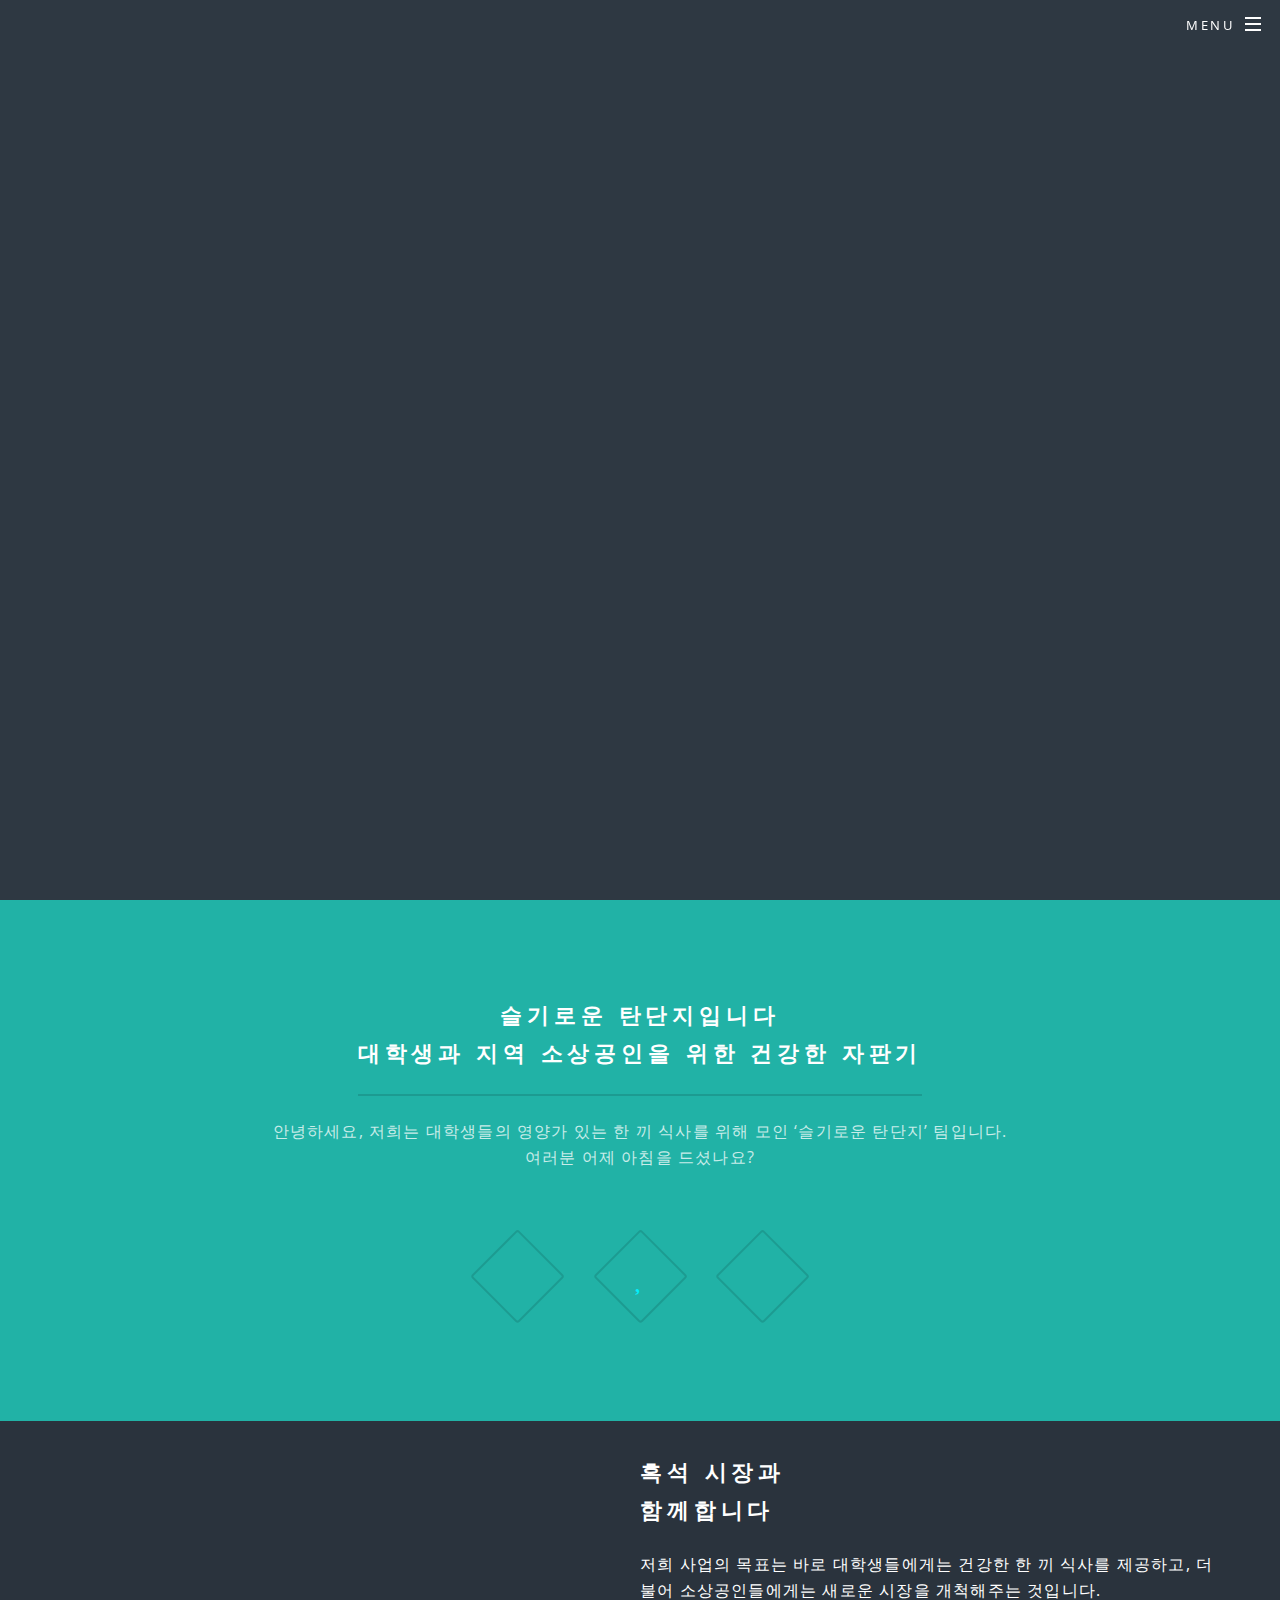
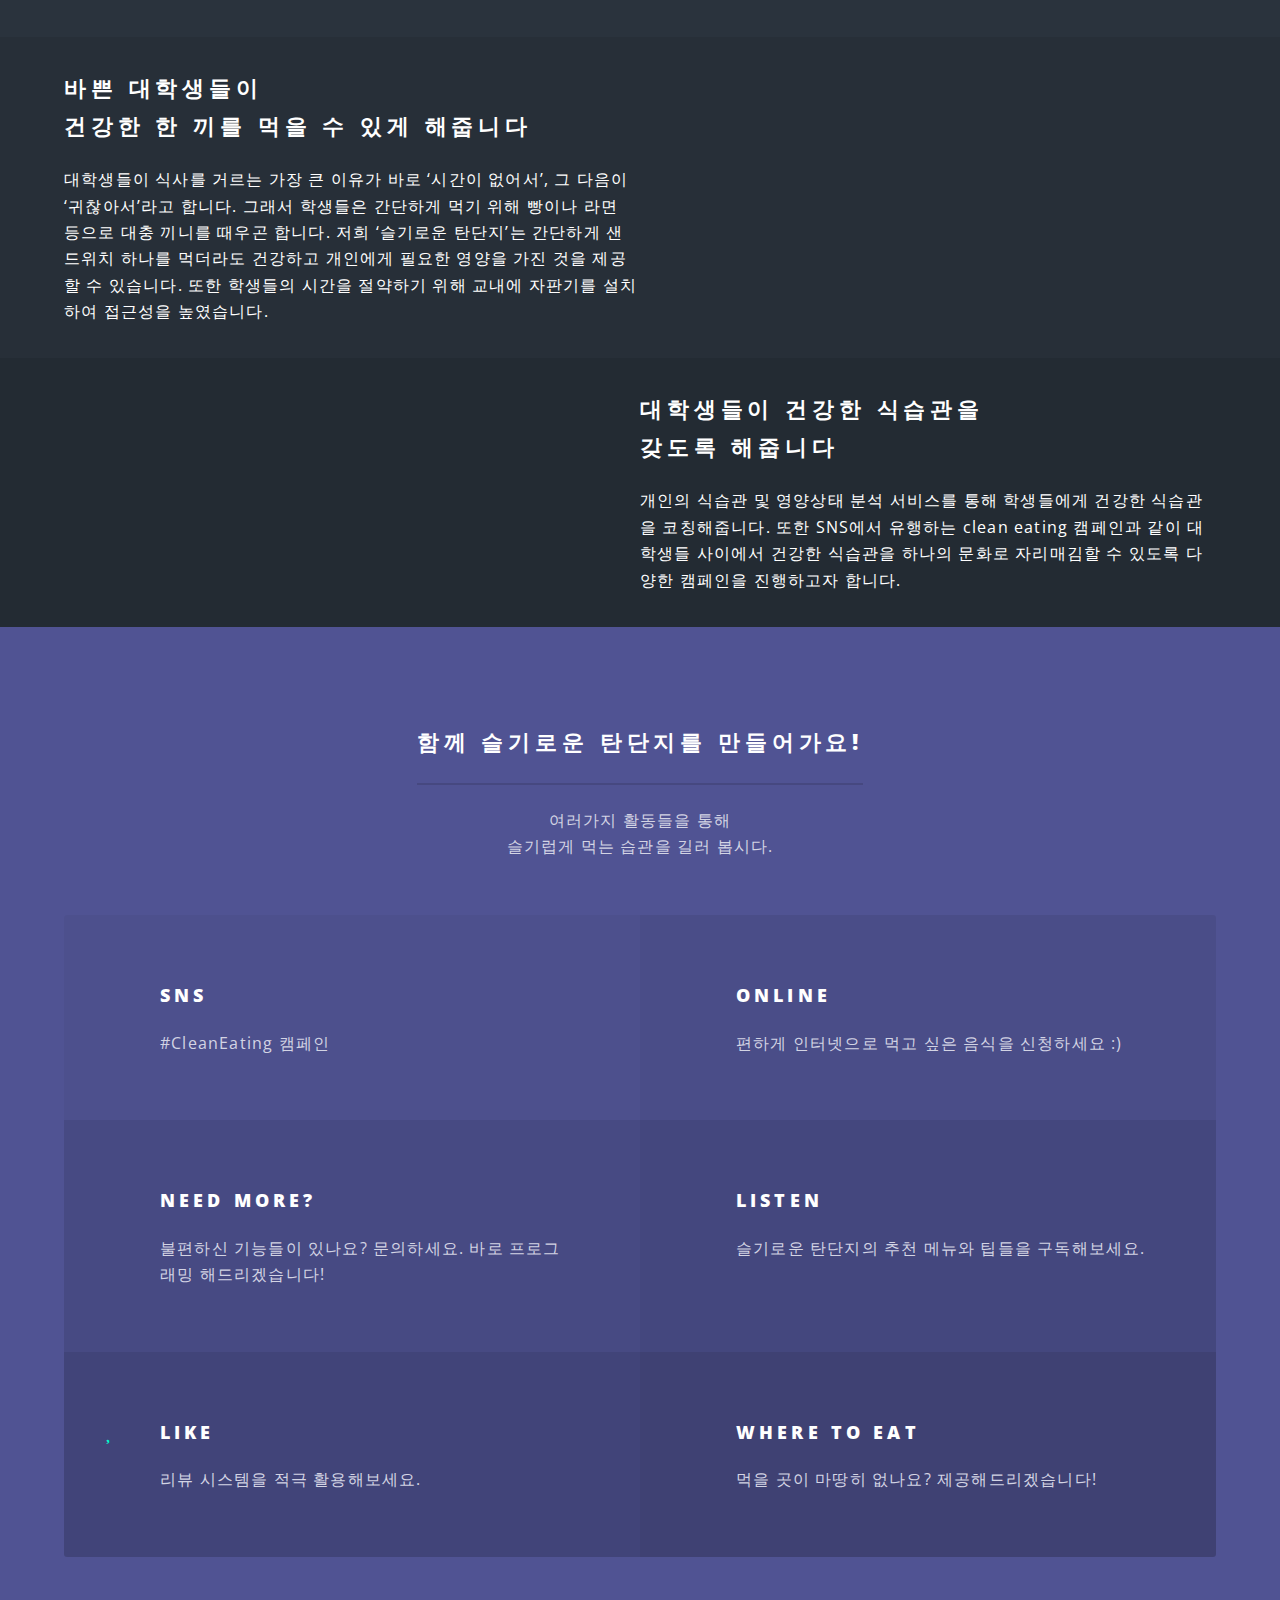
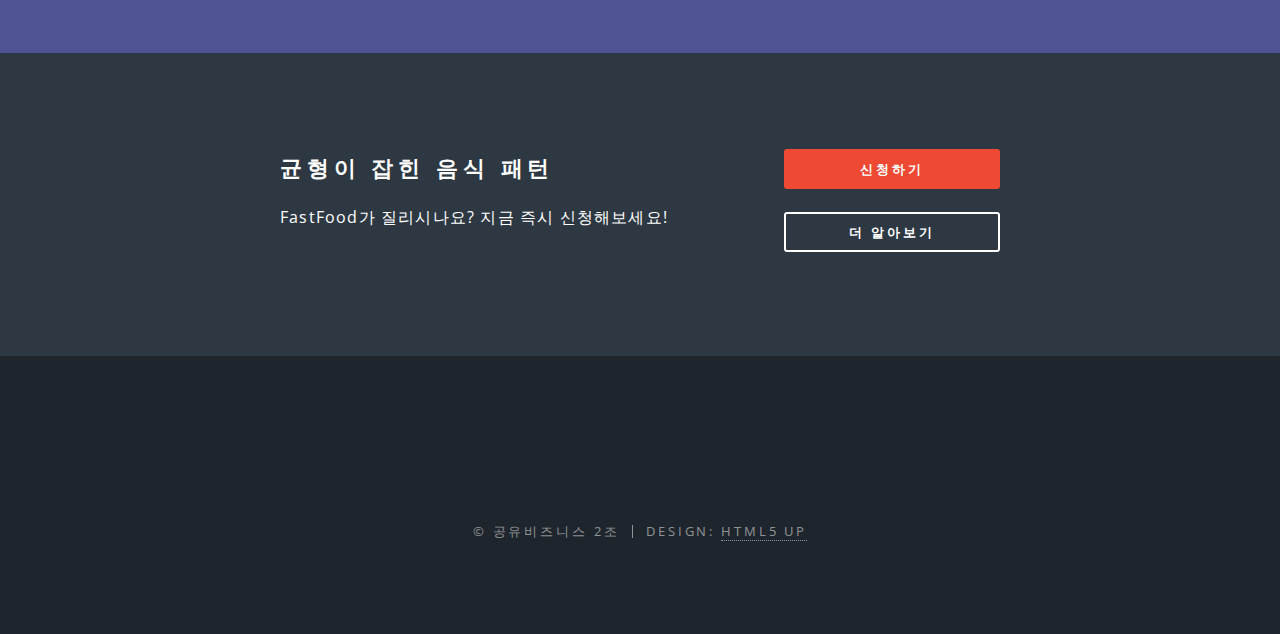
==== commit 5c083292: "Page Typo fix, Deploy 완료, Soure Code 업로드" ====
--- a/public/index.html
+++ b/public/index.html
@@ -2,4 +2,4 @@
 /*!
  * Font Awesome Free 5.9.0 by @fontawesome - https://fontawesome.com
  * License - https://fontawesome.com/license/free (Icons: CC BY 4.0, Fonts: SIL OFL 1.1, Code: MIT License)
- */.fa,.fab,.fal,.far,.fas{-moz-osx-font-smoothing:grayscale;-webkit-font-smoothing:antialiased;display:inline-block;font-style:normal;font-variant:normal;text-rendering:auto;line-height:1}.fa-lg{font-size:1.33333em;line-height:.75em;vertical-align:-.0667em}.fa-xs{font-size:.75em}.fa-sm{font-size:.875em}.fa-1x{font-size:1em}.fa-2x{font-size:2em}.fa-3x{font-size:3em}.fa-4x{font-size:4em}.fa-5x{font-size:5em}.fa-6x{font-size:6em}.fa-7x{font-size:7em}.fa-8x{font-size:8em}.fa-9x{font-size:9em}.fa-10x{font-size:10em}.fa-fw{text-align:center;width:1.25em}.fa-ul{list-style-type:none;margin-left:2.5em;padding-left:0}.fa-ul>li{position:relative}.fa-li{left:-2em;position:absolute;text-align:center;width:2em;line-height:inherit}.fa-border{border:.08em solid #eee;border-radius:.1em;padding:.2em .25em .15em}.fa-pull-left{float:left}.fa-pull-right{float:right}.fa.fa-pull-left,.fab.fa-pull-left,.fal.fa-pull-left,.far.fa-pull-left,.fas.fa-pull-left{margin-right:.3em}.fa.fa-pull-right,.fab.fa-pull-right,.fal.fa-pull-right,.far.fa-pull-right,.fas.fa-pull-right{margin-left:.3em}.fa-spin{-webkit-animation:fa-spin 2s linear infinite;animation:fa-spin 2s linear infinite}.fa-pulse{-webkit-animation:fa-spin 1s steps(8) infinite;animation:fa-spin 1s steps(8) infinite}@-webkit-keyframes fa-spin{0%{-webkit-transform:rotate(0deg);transform:rotate(0deg)}to{-webkit-transform:rotate(1turn);transform:rotate(1turn)}}@keyframes fa-spin{0%{-webkit-transform:rotate(0deg);transform:rotate(0deg)}to{-webkit-transform:rotate(1turn);transform:rotate(1turn)}}.fa-rotate-90{-ms-filter:"progid:DXImageTransform.Microsoft.BasicImage(rotation=1)";-webkit-transform:rotate(90deg);transform:rotate(90deg)}.fa-rotate-180{-ms-filter:"progid:DXImageTransform.Microsoft.BasicImage(rotation=2)";-webkit-transform:rotate(180deg);transform:rotate(180deg)}.fa-rotate-270{-ms-filter:"progid:DXImageTransform.Microsoft.BasicImage(rotation=3)";-webkit-transform:rotate(270deg);transform:rotate(270deg)}.fa-flip-horizontal{-ms-filter:"progid:DXImageTransform.Microsoft.BasicImage(rotation=0, mirror=1)";-webkit-transform:scaleX(-1);transform:scaleX(-1)}.fa-flip-vertical{-webkit-transform:scaleY(-1);transform:scaleY(-1)}.fa-flip-both,.fa-flip-horizontal.fa-flip-vertical,.fa-flip-vertical{-ms-filter:"progid:DXImageTransform.Microsoft.BasicImage(rotation=2, mirror=1)"}.fa-flip-both,.fa-flip-horizontal.fa-flip-vertical{-webkit-transform:scale(-1);transform:scale(-1)}:root .fa-flip-both,:root .fa-flip-horizontal,:root .fa-flip-vertical,:root .fa-rotate-90,:root .fa-rotate-180,:root .fa-rotate-270{-webkit-filter:none;filter:none}.fa-stack{display:inline-block;height:2em;line-height:2em;position:relative;vertical-align:middle;width:2.5em}.fa-stack-1x,.fa-stack-2x{left:0;position:absolute;text-align:center;width:100%}.fa-stack-1x{line-height:inherit}.fa-stack-2x{font-size:2em}.fa-inverse{color:#fff}.fa-500px:before{content:"\F26E"}.fa-accessible-icon:before{content:"\F368"}.fa-accusoft:before{content:"\F369"}.fa-acquisitions-incorporated:before{content:"\F6AF"}.fa-ad:before{content:"\F641"}.fa-address-book:before{content:"\F2B9"}.fa-address-card:before{content:"\F2BB"}.fa-adjust:before{content:"\F042"}.fa-adn:before{content:"\F170"}.fa-adobe:before{content:"\F778"}.fa-adversal:before{content:"\F36A"}.fa-affiliatetheme:before{content:"\F36B"}.fa-air-freshener:before{content:"\F5D0"}.fa-airbnb:before{content:"\F834"}.fa-algolia:before{content:"\F36C"}.fa-align-center:before{content:"\F037"}.fa-align-justify:before{content:"\F039"}.fa-align-left:before{content:"\F036"}.fa-align-right:before{content:"\F038"}.fa-alipay:before{content:"\F642"}.fa-allergies:before{content:"\F461"}.fa-amazon:before{content:"\F270"}.fa-amazon-pay:before{content:"\F42C"}.fa-ambulance:before{content:"\F0F9"}.fa-american-sign-language-interpreting:before{content:"\F2A3"}.fa-amilia:before{content:"\F36D"}.fa-anchor:before{content:"\F13D"}.fa-android:before{content:"\F17B"}.fa-angellist:before{content:"\F209"}.fa-angle-double-down:before{content:"\F103"}.fa-angle-double-left:before{content:"\F100"}.fa-angle-double-right:before{content:"\F101"}.fa-angle-double-up:before{content:"\F102"}.fa-angle-down:before{content:"\F107"}.fa-angle-left:before{content:"\F104"}.fa-angle-right:before{content:"\F105"}.fa-angle-up:before{content:"\F106"}.fa-angry:before{content:"\F556"}.fa-angrycreative:before{content:"\F36E"}.fa-angular:before{content:"\F420"}.fa-ankh:before{content:"\F644"}.fa-app-store:before{content:"\F36F"}.fa-app-store-ios:before{content:"\F370"}.fa-apper:before{content:"\F371"}.fa-apple:before{content:"\F179"}.fa-apple-alt:before{content:"\F5D1"}.fa-apple-pay:before{content:"\F415"}.fa-archive:before{content:"\F187"}.fa-archway:before{content:"\F557"}.fa-arrow-alt-circle-down:before{content:"\F358"}.fa-arrow-alt-circle-left:before{content:"\F359"}.fa-arrow-alt-circle-right:before{content:"\F35A"}.fa-arrow-alt-circle-up:before{content:"\F35B"}.fa-arrow-circle-down:before{content:"\F0AB"}.fa-arrow-circle-left:before{content:"\F0A8"}.fa-arrow-circle-right:before{content:"\F0A9"}.fa-arrow-circle-up:before{content:"\F0AA"}.fa-arrow-down:before{content:"\F063"}.fa-arrow-left:before{content:"\F060"}.fa-arrow-right:before{content:"\F061"}.fa-arrow-up:before{content:"\F062"}.fa-arrows-alt:before{content:"\F0B2"}.fa-arrows-alt-h:before{content:"\F337"}.fa-arrows-alt-v:before{content:"\F338"}.fa-artstation:before{content:"\F77A"}.fa-assistive-listening-systems:before{content:"\F2A2"}.fa-asterisk:before{content:"\F069"}.fa-asymmetrik:before{content:"\F372"}.fa-at:before{content:"\F1FA"}.fa-atlas:before{content:"\F558"}.fa-atlassian:before{content:"\F77B"}.fa-atom:before{content:"\F5D2"}.fa-audible:before{content:"\F373"}.fa-audio-description:before{content:"\F29E"}.fa-autoprefixer:before{content:"\F41C"}.fa-avianex:before{content:"\F374"}.fa-aviato:before{content:"\F421"}.fa-award:before{content:"\F559"}.fa-aws:before{content:"\F375"}.fa-baby:before{content:"\F77C"}.fa-baby-carriage:before{content:"\F77D"}.fa-backspace:before{content:"\F55A"}.fa-backward:before{content:"\F04A"}.fa-bacon:before{content:"\F7E5"}.fa-balance-scale:before{content:"\F24E"}.fa-balance-scale-left:before{content:"\F515"}.fa-balance-scale-right:before{content:"\F516"}.fa-ban:before{content:"\F05E"}.fa-band-aid:before{content:"\F462"}.fa-bandcamp:before{content:"\F2D5"}.fa-barcode:before{content:"\F02A"}.fa-bars:before{content:"\F0C9"}.fa-baseball-ball:before{content:"\F433"}.fa-basketball-ball:before{content:"\F434"}.fa-bath:before{content:"\F2CD"}.fa-battery-empty:before{content:"\F244"}.fa-battery-full:before{content:"\F240"}.fa-battery-half:before{content:"\F242"}.fa-battery-quarter:before{content:"\F243"}.fa-battery-three-quarters:before{content:"\F241"}.fa-battle-net:before{content:"\F835"}.fa-bed:before{content:"\F236"}.fa-beer:before{content:"\F0FC"}.fa-behance:before{content:"\F1B4"}.fa-behance-square:before{content:"\F1B5"}.fa-bell:before{content:"\F0F3"}.fa-bell-slash:before{content:"\F1F6"}.fa-bezier-curve:before{content:"\F55B"}.fa-bible:before{content:"\F647"}.fa-bicycle:before{content:"\F206"}.fa-biking:before{content:"\F84A"}.fa-bimobject:before{content:"\F378"}.fa-binoculars:before{content:"\F1E5"}.fa-biohazard:before{content:"\F780"}.fa-birthday-cake:before{content:"\F1FD"}.fa-bitbucket:before{content:"\F171"}.fa-bitcoin:before{content:"\F379"}.fa-bity:before{content:"\F37A"}.fa-black-tie:before{content:"\F27E"}.fa-blackberry:before{content:"\F37B"}.fa-blender:before{content:"\F517"}.fa-blender-phone:before{content:"\F6B6"}.fa-blind:before{content:"\F29D"}.fa-blog:before{content:"\F781"}.fa-blogger:before{content:"\F37C"}.fa-blogger-b:before{content:"\F37D"}.fa-bluetooth:before{content:"\F293"}.fa-bluetooth-b:before{content:"\F294"}.fa-bold:before{content:"\F032"}.fa-bolt:before{content:"\F0E7"}.fa-bomb:before{content:"\F1E2"}.fa-bone:before{content:"\F5D7"}.fa-bong:before{content:"\F55C"}.fa-book:before{content:"\F02D"}.fa-book-dead:before{content:"\F6B7"}.fa-book-medical:before{content:"\F7E6"}.fa-book-open:before{content:"\F518"}.fa-book-reader:before{content:"\F5DA"}.fa-bookmark:before{content:"\F02E"}.fa-bootstrap:before{content:"\F836"}.fa-border-all:before{content:"\F84C"}.fa-border-none:before{content:"\F850"}.fa-border-style:before{content:"\F853"}.fa-bowling-ball:before{content:"\F436"}.fa-box:before{content:"\F466"}.fa-box-open:before{content:"\F49E"}.fa-boxes:before{content:"\F468"}.fa-braille:before{content:"\F2A1"}.fa-brain:before{content:"\F5DC"}.fa-bread-slice:before{content:"\F7EC"}.fa-briefcase:before{content:"\F0B1"}.fa-briefcase-medical:before{content:"\F469"}.fa-broadcast-tower:before{content:"\F519"}.fa-broom:before{content:"\F51A"}.fa-brush:before{content:"\F55D"}.fa-btc:before{content:"\F15A"}.fa-buffer:before{content:"\F837"}.fa-bug:before{content:"\F188"}.fa-building:before{content:"\F1AD"}.fa-bullhorn:before{content:"\F0A1"}.fa-bullseye:before{content:"\F140"}.fa-burn:before{content:"\F46A"}.fa-buromobelexperte:before{content:"\F37F"}.fa-bus:before{content:"\F207"}.fa-bus-alt:before{content:"\F55E"}.fa-business-time:before{content:"\F64A"}.fa-buysellads:before{content:"\F20D"}.fa-calculator:before{content:"\F1EC"}.fa-calendar:before{content:"\F133"}.fa-calendar-alt:before{content:"\F073"}.fa-calendar-check:before{content:"\F274"}.fa-calendar-day:before{content:"\F783"}.fa-calendar-minus:before{content:"\F272"}.fa-calendar-plus:before{content:"\F271"}.fa-calendar-times:before{content:"\F273"}.fa-calendar-week:before{content:"\F784"}.fa-camera:before{content:"\F030"}.fa-camera-retro:before{content:"\F083"}.fa-campground:before{content:"\F6BB"}.fa-canadian-maple-leaf:before{content:"\F785"}.fa-candy-cane:before{content:"\F786"}.fa-cannabis:before{content:"\F55F"}.fa-capsules:before{content:"\F46B"}.fa-car:before{content:"\F1B9"}.fa-car-alt:before{content:"\F5DE"}.fa-car-battery:before{content:"\F5DF"}.fa-car-crash:before{content:"\F5E1"}.fa-car-side:before{content:"\F5E4"}.fa-caret-down:before{content:"\F0D7"}.fa-caret-left:before{content:"\F0D9"}.fa-caret-right:before{content:"\F0DA"}.fa-caret-square-down:before{content:"\F150"}.fa-caret-square-left:before{content:"\F191"}.fa-caret-square-right:before{content:"\F152"}.fa-caret-square-up:before{content:"\F151"}.fa-caret-up:before{content:"\F0D8"}.fa-carrot:before{content:"\F787"}.fa-cart-arrow-down:before{content:"\F218"}.fa-cart-plus:before{content:"\F217"}.fa-cash-register:before{content:"\F788"}.fa-cat:before{content:"\F6BE"}.fa-cc-amazon-pay:before{content:"\F42D"}.fa-cc-amex:before{content:"\F1F3"}.fa-cc-apple-pay:before{content:"\F416"}.fa-cc-diners-club:before{content:"\F24C"}.fa-cc-discover:before{content:"\F1F2"}.fa-cc-jcb:before{content:"\F24B"}.fa-cc-mastercard:before{content:"\F1F1"}.fa-cc-paypal:before{content:"\F1F4"}.fa-cc-stripe:before{content:"\F1F5"}.fa-cc-visa:before{content:"\F1F0"}.fa-centercode:before{content:"\F380"}.fa-centos:before{content:"\F789"}.fa-certificate:before{content:"\F0A3"}.fa-chair:before{content:"\F6C0"}.fa-chalkboard:before{content:"\F51B"}.fa-chalkboard-teacher:before{content:"\F51C"}.fa-charging-station:before{content:"\F5E7"}.fa-chart-area:before{content:"\F1FE"}.fa-chart-bar:before{content:"\F080"}.fa-chart-line:before{content:"\F201"}.fa-chart-pie:before{content:"\F200"}.fa-check:before{content:"\F00C"}.fa-check-circle:before{content:"\F058"}.fa-check-double:before{content:"\F560"}.fa-check-square:before{content:"\F14A"}.fa-cheese:before{content:"\F7EF"}.fa-chess:before{content:"\F439"}.fa-chess-bishop:before{content:"\F43A"}.fa-chess-board:before{content:"\F43C"}.fa-chess-king:before{content:"\F43F"}.fa-chess-knight:before{content:"\F441"}.fa-chess-pawn:before{content:"\F443"}.fa-chess-queen:before{content:"\F445"}.fa-chess-rook:before{content:"\F447"}.fa-chevron-circle-down:before{content:"\F13A"}.fa-chevron-circle-left:before{content:"\F137"}.fa-chevron-circle-right:before{content:"\F138"}.fa-chevron-circle-up:before{content:"\F139"}.fa-chevron-down:before{content:"\F078"}.fa-chevron-left:before{content:"\F053"}.fa-chevron-right:before{content:"\F054"}.fa-chevron-up:before{content:"\F077"}.fa-child:before{content:"\F1AE"}.fa-chrome:before{content:"\F268"}.fa-chromecast:before{content:"\F838"}.fa-church:before{content:"\F51D"}.fa-circle:before{content:"\F111"}.fa-circle-notch:before{content:"\F1CE"}.fa-city:before{content:"\F64F"}.fa-clinic-medical:before{content:"\F7F2"}.fa-clipboard:before{content:"\F328"}.fa-clipboard-check:before{content:"\F46C"}.fa-clipboard-list:before{content:"\F46D"}.fa-clock:before{content:"\F017"}.fa-clone:before{content:"\F24D"}.fa-closed-captioning:before{content:"\F20A"}.fa-cloud:before{content:"\F0C2"}.fa-cloud-download-alt:before{content:"\F381"}.fa-cloud-meatball:before{content:"\F73B"}.fa-cloud-moon:before{content:"\F6C3"}.fa-cloud-moon-rain:before{content:"\F73C"}.fa-cloud-rain:before{content:"\F73D"}.fa-cloud-showers-heavy:before{content:"\F740"}.fa-cloud-sun:before{content:"\F6C4"}.fa-cloud-sun-rain:before{content:"\F743"}.fa-cloud-upload-alt:before{content:"\F382"}.fa-cloudscale:before{content:"\F383"}.fa-cloudsmith:before{content:"\F384"}.fa-cloudversify:before{content:"\F385"}.fa-cocktail:before{content:"\F561"}.fa-code:before{content:"\F121"}.fa-code-branch:before{content:"\F126"}.fa-codepen:before{content:"\F1CB"}.fa-codiepie:before{content:"\F284"}.fa-coffee:before{content:"\F0F4"}.fa-cog:before{content:"\F013"}.fa-cogs:before{content:"\F085"}.fa-coins:before{content:"\F51E"}.fa-columns:before{content:"\F0DB"}.fa-comment:before{content:"\F075"}.fa-comment-alt:before{content:"\F27A"}.fa-comment-dollar:before{content:"\F651"}.fa-comment-dots:before{content:"\F4AD"}.fa-comment-medical:before{content:"\F7F5"}.fa-comment-slash:before{content:"\F4B3"}.fa-comments:before{content:"\F086"}.fa-comments-dollar:before{content:"\F653"}.fa-compact-disc:before{content:"\F51F"}.fa-compass:before{content:"\F14E"}.fa-compress:before{content:"\F066"}.fa-compress-arrows-alt:before{content:"\F78C"}.fa-concierge-bell:before{content:"\F562"}.fa-confluence:before{content:"\F78D"}.fa-connectdevelop:before{content:"\F20E"}.fa-contao:before{content:"\F26D"}.fa-cookie:before{content:"\F563"}.fa-cookie-bite:before{content:"\F564"}.fa-copy:before{content:"\F0C5"}.fa-copyright:before{content:"\F1F9"}.fa-couch:before{content:"\F4B8"}.fa-cpanel:before{content:"\F388"}.fa-creative-commons:before{content:"\F25E"}.fa-creative-commons-by:before{content:"\F4E7"}.fa-creative-commons-nc:before{content:"\F4E8"}.fa-creative-commons-nc-eu:before{content:"\F4E9"}.fa-creative-commons-nc-jp:before{content:"\F4EA"}.fa-creative-commons-nd:before{content:"\F4EB"}.fa-creative-commons-pd:before{content:"\F4EC"}.fa-creative-commons-pd-alt:before{content:"\F4ED"}.fa-creative-commons-remix:before{content:"\F4EE"}.fa-creative-commons-sa:before{content:"\F4EF"}.fa-creative-commons-sampling:before{content:"\F4F0"}.fa-creative-commons-sampling-plus:before{content:"\F4F1"}.fa-creative-commons-share:before{content:"\F4F2"}.fa-creative-commons-zero:before{content:"\F4F3"}.fa-credit-card:before{content:"\F09D"}.fa-critical-role:before{content:"\F6C9"}.fa-crop:before{content:"\F125"}.fa-crop-alt:before{content:"\F565"}.fa-cross:before{content:"\F654"}.fa-crosshairs:before{content:"\F05B"}.fa-crow:before{content:"\F520"}.fa-crown:before{content:"\F521"}.fa-crutch:before{content:"\F7F7"}.fa-css3:before{content:"\F13C"}.fa-css3-alt:before{content:"\F38B"}.fa-cube:before{content:"\F1B2"}.fa-cubes:before{content:"\F1B3"}.fa-cut:before{content:"\F0C4"}.fa-cuttlefish:before{content:"\F38C"}.fa-d-and-d:before{content:"\F38D"}.fa-d-and-d-beyond:before{content:"\F6CA"}.fa-dashcube:before{content:"\F210"}.fa-database:before{content:"\F1C0"}.fa-deaf:before{content:"\F2A4"}.fa-delicious:before{content:"\F1A5"}.fa-democrat:before{content:"\F747"}.fa-deploydog:before{content:"\F38E"}.fa-deskpro:before{content:"\F38F"}.fa-desktop:before{content:"\F108"}.fa-dev:before{content:"\F6CC"}.fa-deviantart:before{content:"\F1BD"}.fa-dharmachakra:before{content:"\F655"}.fa-dhl:before{content:"\F790"}.fa-diagnoses:before{content:"\F470"}.fa-diaspora:before{content:"\F791"}.fa-dice:before{content:"\F522"}.fa-dice-d20:before{content:"\F6CF"}.fa-dice-d6:before{content:"\F6D1"}.fa-dice-five:before{content:"\F523"}.fa-dice-four:before{content:"\F524"}.fa-dice-one:before{content:"\F525"}.fa-dice-six:before{content:"\F526"}.fa-dice-three:before{content:"\F527"}.fa-dice-two:before{content:"\F528"}.fa-digg:before{content:"\F1A6"}.fa-digital-ocean:before{content:"\F391"}.fa-digital-tachograph:before{content:"\F566"}.fa-directions:before{content:"\F5EB"}.fa-discord:before{content:"\F392"}.fa-discourse:before{content:"\F393"}.fa-divide:before{content:"\F529"}.fa-dizzy:before{content:"\F567"}.fa-dna:before{content:"\F471"}.fa-dochub:before{content:"\F394"}.fa-docker:before{content:"\F395"}.fa-dog:before{content:"\F6D3"}.fa-dollar-sign:before{content:"\F155"}.fa-dolly:before{content:"\F472"}.fa-dolly-flatbed:before{content:"\F474"}.fa-donate:before{content:"\F4B9"}.fa-door-closed:before{content:"\F52A"}.fa-door-open:before{content:"\F52B"}.fa-dot-circle:before{content:"\F192"}.fa-dove:before{content:"\F4BA"}.fa-download:before{content:"\F019"}.fa-draft2digital:before{content:"\F396"}.fa-drafting-compass:before{content:"\F568"}.fa-dragon:before{content:"\F6D5"}.fa-draw-polygon:before{content:"\F5EE"}.fa-dribbble:before{content:"\F17D"}.fa-dribbble-square:before{content:"\F397"}.fa-dropbox:before{content:"\F16B"}.fa-drum:before{content:"\F569"}.fa-drum-steelpan:before{content:"\F56A"}.fa-drumstick-bite:before{content:"\F6D7"}.fa-drupal:before{content:"\F1A9"}.fa-dumbbell:before{content:"\F44B"}.fa-dumpster:before{content:"\F793"}.fa-dumpster-fire:before{content:"\F794"}.fa-dungeon:before{content:"\F6D9"}.fa-dyalog:before{content:"\F399"}.fa-earlybirds:before{content:"\F39A"}.fa-ebay:before{content:"\F4F4"}.fa-edge:before{content:"\F282"}.fa-edit:before{content:"\F044"}.fa-egg:before{content:"\F7FB"}.fa-eject:before{content:"\F052"}.fa-elementor:before{content:"\F430"}.fa-ellipsis-h:before{content:"\F141"}.fa-ellipsis-v:before{content:"\F142"}.fa-ello:before{content:"\F5F1"}.fa-ember:before{content:"\F423"}.fa-empire:before{content:"\F1D1"}.fa-envelope:before{content:"\F0E0"}.fa-envelope-open:before{content:"\F2B6"}.fa-envelope-open-text:before{content:"\F658"}.fa-envelope-square:before{content:"\F199"}.fa-envira:before{content:"\F299"}.fa-equals:before{content:"\F52C"}.fa-eraser:before{content:"\F12D"}.fa-erlang:before{content:"\F39D"}.fa-ethereum:before{content:"\F42E"}.fa-ethernet:before{content:"\F796"}.fa-etsy:before{content:"\F2D7"}.fa-euro-sign:before{content:"\F153"}.fa-evernote:before{content:"\F839"}.fa-exchange-alt:before{content:"\F362"}.fa-exclamation:before{content:"\F12A"}.fa-exclamation-circle:before{content:"\F06A"}.fa-exclamation-triangle:before{content:"\F071"}.fa-expand:before{content:"\F065"}.fa-expand-arrows-alt:before{content:"\F31E"}.fa-expeditedssl:before{content:"\F23E"}.fa-external-link-alt:before{content:"\F35D"}.fa-external-link-square-alt:before{content:"\F360"}.fa-eye:before{content:"\F06E"}.fa-eye-dropper:before{content:"\F1FB"}.fa-eye-slash:before{content:"\F070"}.fa-facebook:before{content:"\F09A"}.fa-facebook-f:before{content:"\F39E"}.fa-facebook-messenger:before{content:"\F39F"}.fa-facebook-square:before{content:"\F082"}.fa-fan:before{content:"\F863"}.fa-fantasy-flight-games:before{content:"\F6DC"}.fa-fast-backward:before{content:"\F049"}.fa-fast-forward:before{content:"\F050"}.fa-fax:before{content:"\F1AC"}.fa-feather:before{content:"\F52D"}.fa-feather-alt:before{content:"\F56B"}.fa-fedex:before{content:"\F797"}.fa-fedora:before{content:"\F798"}.fa-female:before{content:"\F182"}.fa-fighter-jet:before{content:"\F0FB"}.fa-figma:before{content:"\F799"}.fa-file:before{content:"\F15B"}.fa-file-alt:before{content:"\F15C"}.fa-file-archive:before{content:"\F1C6"}.fa-file-audio:before{content:"\F1C7"}.fa-file-code:before{content:"\F1C9"}.fa-file-contract:before{content:"\F56C"}.fa-file-csv:before{content:"\F6DD"}.fa-file-download:before{content:"\F56D"}.fa-file-excel:before{content:"\F1C3"}.fa-file-export:before{content:"\F56E"}.fa-file-image:before{content:"\F1C5"}.fa-file-import:before{content:"\F56F"}.fa-file-invoice:before{content:"\F570"}.fa-file-invoice-dollar:before{content:"\F571"}.fa-file-medical:before{content:"\F477"}.fa-file-medical-alt:before{content:"\F478"}.fa-file-pdf:before{content:"\F1C1"}.fa-file-powerpoint:before{content:"\F1C4"}.fa-file-prescription:before{content:"\F572"}.fa-file-signature:before{content:"\F573"}.fa-file-upload:before{content:"\F574"}.fa-file-video:before{content:"\F1C8"}.fa-file-word:before{content:"\F1C2"}.fa-fill:before{content:"\F575"}.fa-fill-drip:before{content:"\F576"}.fa-film:before{content:"\F008"}.fa-filter:before{content:"\F0B0"}.fa-fingerprint:before{content:"\F577"}.fa-fire:before{content:"\F06D"}.fa-fire-alt:before{content:"\F7E4"}.fa-fire-extinguisher:before{content:"\F134"}.fa-firefox:before{content:"\F269"}.fa-first-aid:before{content:"\F479"}.fa-first-order:before{content:"\F2B0"}.fa-first-order-alt:before{content:"\F50A"}.fa-firstdraft:before{content:"\F3A1"}.fa-fish:before{content:"\F578"}.fa-fist-raised:before{content:"\F6DE"}.fa-flag:before{content:"\F024"}.fa-flag-checkered:before{content:"\F11E"}.fa-flag-usa:before{content:"\F74D"}.fa-flask:before{content:"\F0C3"}.fa-flickr:before{content:"\F16E"}.fa-flipboard:before{content:"\F44D"}.fa-flushed:before{content:"\F579"}.fa-fly:before{content:"\F417"}.fa-folder:before{content:"\F07B"}.fa-folder-minus:before{content:"\F65D"}.fa-folder-open:before{content:"\F07C"}.fa-folder-plus:before{content:"\F65E"}.fa-font:before{content:"\F031"}.fa-font-awesome:before{content:"\F2B4"}.fa-font-awesome-alt:before{content:"\F35C"}.fa-font-awesome-flag:before{content:"\F425"}.fa-font-awesome-logo-full:before{content:"\F4E6"}.fa-fonticons:before{content:"\F280"}.fa-fonticons-fi:before{content:"\F3A2"}.fa-football-ball:before{content:"\F44E"}.fa-fort-awesome:before{content:"\F286"}.fa-fort-awesome-alt:before{content:"\F3A3"}.fa-forumbee:before{content:"\F211"}.fa-forward:before{content:"\F04E"}.fa-foursquare:before{content:"\F180"}.fa-free-code-camp:before{content:"\F2C5"}.fa-freebsd:before{content:"\F3A4"}.fa-frog:before{content:"\F52E"}.fa-frown:before{content:"\F119"}.fa-frown-open:before{content:"\F57A"}.fa-fulcrum:before{content:"\F50B"}.fa-funnel-dollar:before{content:"\F662"}.fa-futbol:before{content:"\F1E3"}.fa-galactic-republic:before{content:"\F50C"}.fa-galactic-senate:before{content:"\F50D"}.fa-gamepad:before{content:"\F11B"}.fa-gas-pump:before{content:"\F52F"}.fa-gavel:before{content:"\F0E3"}.fa-gem:before{content:"\F3A5"}.fa-genderless:before{content:"\F22D"}.fa-get-pocket:before{content:"\F265"}.fa-gg:before{content:"\F260"}.fa-gg-circle:before{content:"\F261"}.fa-ghost:before{content:"\F6E2"}.fa-gift:before{content:"\F06B"}.fa-gifts:before{content:"\F79C"}.fa-git:before{content:"\F1D3"}.fa-git-alt:before{content:"\F841"}.fa-git-square:before{content:"\F1D2"}.fa-github:before{content:"\F09B"}.fa-github-alt:before{content:"\F113"}.fa-github-square:before{content:"\F092"}.fa-gitkraken:before{content:"\F3A6"}.fa-gitlab:before{content:"\F296"}.fa-gitter:before{content:"\F426"}.fa-glass-cheers:before{content:"\F79F"}.fa-glass-martini:before{content:"\F000"}.fa-glass-martini-alt:before{content:"\F57B"}.fa-glass-whiskey:before{content:"\F7A0"}.fa-glasses:before{content:"\F530"}.fa-glide:before{content:"\F2A5"}.fa-glide-g:before{content:"\F2A6"}.fa-globe:before{content:"\F0AC"}.fa-globe-africa:before{content:"\F57C"}.fa-globe-americas:before{content:"\F57D"}.fa-globe-asia:before{content:"\F57E"}.fa-globe-europe:before{content:"\F7A2"}.fa-gofore:before{content:"\F3A7"}.fa-golf-ball:before{content:"\F450"}.fa-goodreads:before{content:"\F3A8"}.fa-goodreads-g:before{content:"\F3A9"}.fa-google:before{content:"\F1A0"}.fa-google-drive:before{content:"\F3AA"}.fa-google-play:before{content:"\F3AB"}.fa-google-plus:before{content:"\F2B3"}.fa-google-plus-g:before{content:"\F0D5"}.fa-google-plus-square:before{content:"\F0D4"}.fa-google-wallet:before{content:"\F1EE"}.fa-gopuram:before{content:"\F664"}.fa-graduation-cap:before{content:"\F19D"}.fa-gratipay:before{content:"\F184"}.fa-grav:before{content:"\F2D6"}.fa-greater-than:before{content:"\F531"}.fa-greater-than-equal:before{content:"\F532"}.fa-grimace:before{content:"\F57F"}.fa-grin:before{content:"\F580"}.fa-grin-alt:before{content:"\F581"}.fa-grin-beam:before{content:"\F582"}.fa-grin-beam-sweat:before{content:"\F583"}.fa-grin-hearts:before{content:"\F584"}.fa-grin-squint:before{content:"\F585"}.fa-grin-squint-tears:before{content:"\F586"}.fa-grin-stars:before{content:"\F587"}.fa-grin-tears:before{content:"\F588"}.fa-grin-tongue:before{content:"\F589"}.fa-grin-tongue-squint:before{content:"\F58A"}.fa-grin-tongue-wink:before{content:"\F58B"}.fa-grin-wink:before{content:"\F58C"}.fa-grip-horizontal:before{content:"\F58D"}.fa-grip-lines:before{content:"\F7A4"}.fa-grip-lines-vertical:before{content:"\F7A5"}.fa-grip-vertical:before{content:"\F58E"}.fa-gripfire:before{content:"\F3AC"}.fa-grunt:before{content:"\F3AD"}.fa-guitar:before{content:"\F7A6"}.fa-gulp:before{content:"\F3AE"}.fa-h-square:before{content:"\F0FD"}.fa-hacker-news:before{content:"\F1D4"}.fa-hacker-news-square:before{content:"\F3AF"}.fa-hackerrank:before{content:"\F5F7"}.fa-hamburger:before{content:"\F805"}.fa-hammer:before{content:"\F6E3"}.fa-hamsa:before{content:"\F665"}.fa-hand-holding:before{content:"\F4BD"}.fa-hand-holding-heart:before{content:"\F4BE"}.fa-hand-holding-usd:before{content:"\F4C0"}.fa-hand-lizard:before{content:"\F258"}.fa-hand-middle-finger:before{content:"\F806"}.fa-hand-paper:before{content:"\F256"}.fa-hand-peace:before{content:"\F25B"}.fa-hand-point-down:before{content:"\F0A7"}.fa-hand-point-left:before{content:"\F0A5"}.fa-hand-point-right:before{content:"\F0A4"}.fa-hand-point-up:before{content:"\F0A6"}.fa-hand-pointer:before{content:"\F25A"}.fa-hand-rock:before{content:"\F255"}.fa-hand-scissors:before{content:"\F257"}.fa-hand-spock:before{content:"\F259"}.fa-hands:before{content:"\F4C2"}.fa-hands-helping:before{content:"\F4C4"}.fa-handshake:before{content:"\F2B5"}.fa-hanukiah:before{content:"\F6E6"}.fa-hard-hat:before{content:"\F807"}.fa-hashtag:before{content:"\F292"}.fa-hat-wizard:before{content:"\F6E8"}.fa-haykal:before{content:"\F666"}.fa-hdd:before{content:"\F0A0"}.fa-heading:before{content:"\F1DC"}.fa-headphones:before{content:"\F025"}.fa-headphones-alt:before{content:"\F58F"}.fa-headset:before{content:"\F590"}.fa-heart:before{content:"\F004"}.fa-heart-broken:before{content:"\F7A9"}.fa-heartbeat:before{content:"\F21E"}.fa-helicopter:before{content:"\F533"}.fa-highlighter:before{content:"\F591"}.fa-hiking:before{content:"\F6EC"}.fa-hippo:before{content:"\F6ED"}.fa-hips:before{content:"\F452"}.fa-hire-a-helper:before{content:"\F3B0"}.fa-history:before{content:"\F1DA"}.fa-hockey-puck:before{content:"\F453"}.fa-holly-berry:before{content:"\F7AA"}.fa-home:before{content:"\F015"}.fa-hooli:before{content:"\F427"}.fa-hornbill:before{content:"\F592"}.fa-horse:before{content:"\F6F0"}.fa-horse-head:before{content:"\F7AB"}.fa-hospital:before{content:"\F0F8"}.fa-hospital-alt:before{content:"\F47D"}.fa-hospital-symbol:before{content:"\F47E"}.fa-hot-tub:before{content:"\F593"}.fa-hotdog:before{content:"\F80F"}.fa-hotel:before{content:"\F594"}.fa-hotjar:before{content:"\F3B1"}.fa-hourglass:before{content:"\F254"}.fa-hourglass-end:before{content:"\F253"}.fa-hourglass-half:before{content:"\F252"}.fa-hourglass-start:before{content:"\F251"}.fa-house-damage:before{content:"\F6F1"}.fa-houzz:before{content:"\F27C"}.fa-hryvnia:before{content:"\F6F2"}.fa-html5:before{content:"\F13B"}.fa-hubspot:before{content:"\F3B2"}.fa-i-cursor:before{content:"\F246"}.fa-ice-cream:before{content:"\F810"}.fa-icicles:before{content:"\F7AD"}.fa-icons:before{content:"\F86D"}.fa-id-badge:before{content:"\F2C1"}.fa-id-card:before{content:"\F2C2"}.fa-id-card-alt:before{content:"\F47F"}.fa-igloo:before{content:"\F7AE"}.fa-image:before{content:"\F03E"}.fa-images:before{content:"\F302"}.fa-imdb:before{content:"\F2D8"}.fa-inbox:before{content:"\F01C"}.fa-indent:before{content:"\F03C"}.fa-industry:before{content:"\F275"}.fa-infinity:before{content:"\F534"}.fa-info:before{content:"\F129"}.fa-info-circle:before{content:"\F05A"}.fa-instagram:before{content:"\F16D"}.fa-intercom:before{content:"\F7AF"}.fa-internet-explorer:before{content:"\F26B"}.fa-invision:before{content:"\F7B0"}.fa-ioxhost:before{content:"\F208"}.fa-italic:before{content:"\F033"}.fa-itch-io:before{content:"\F83A"}.fa-itunes:before{content:"\F3B4"}.fa-itunes-note:before{content:"\F3B5"}.fa-java:before{content:"\F4E4"}.fa-jedi:before{content:"\F669"}.fa-jedi-order:before{content:"\F50E"}.fa-jenkins:before{content:"\F3B6"}.fa-jira:before{content:"\F7B1"}.fa-joget:before{content:"\F3B7"}.fa-joint:before{content:"\F595"}.fa-joomla:before{content:"\F1AA"}.fa-journal-whills:before{content:"\F66A"}.fa-js:before{content:"\F3B8"}.fa-js-square:before{content:"\F3B9"}.fa-jsfiddle:before{content:"\F1CC"}.fa-kaaba:before{content:"\F66B"}.fa-kaggle:before{content:"\F5FA"}.fa-key:before{content:"\F084"}.fa-keybase:before{content:"\F4F5"}.fa-keyboard:before{content:"\F11C"}.fa-keycdn:before{content:"\F3BA"}.fa-khanda:before{content:"\F66D"}.fa-kickstarter:before{content:"\F3BB"}.fa-kickstarter-k:before{content:"\F3BC"}.fa-kiss:before{content:"\F596"}.fa-kiss-beam:before{content:"\F597"}.fa-kiss-wink-heart:before{content:"\F598"}.fa-kiwi-bird:before{content:"\F535"}.fa-korvue:before{content:"\F42F"}.fa-landmark:before{content:"\F66F"}.fa-language:before{content:"\F1AB"}.fa-laptop:before{content:"\F109"}.fa-laptop-code:before{content:"\F5FC"}.fa-laptop-medical:before{content:"\F812"}.fa-laravel:before{content:"\F3BD"}.fa-lastfm:before{content:"\F202"}.fa-lastfm-square:before{content:"\F203"}.fa-laugh:before{content:"\F599"}.fa-laugh-beam:before{content:"\F59A"}.fa-laugh-squint:before{content:"\F59B"}.fa-laugh-wink:before{content:"\F59C"}.fa-layer-group:before{content:"\F5FD"}.fa-leaf:before{content:"\F06C"}.fa-leanpub:before{content:"\F212"}.fa-lemon:before{content:"\F094"}.fa-less:before{content:"\F41D"}.fa-less-than:before{content:"\F536"}.fa-less-than-equal:before{content:"\F537"}.fa-level-down-alt:before{content:"\F3BE"}.fa-level-up-alt:before{content:"\F3BF"}.fa-life-ring:before{content:"\F1CD"}.fa-lightbulb:before{content:"\F0EB"}.fa-line:before{content:"\F3C0"}.fa-link:before{content:"\F0C1"}.fa-linkedin:before{content:"\F08C"}.fa-linkedin-in:before{content:"\F0E1"}.fa-linode:before{content:"\F2B8"}.fa-linux:before{content:"\F17C"}.fa-lira-sign:before{content:"\F195"}.fa-list:before{content:"\F03A"}.fa-list-alt:before{content:"\F022"}.fa-list-ol:before{content:"\F0CB"}.fa-list-ul:before{content:"\F0CA"}.fa-location-arrow:before{content:"\F124"}.fa-lock:before{content:"\F023"}.fa-lock-open:before{content:"\F3C1"}.fa-long-arrow-alt-down:before{content:"\F309"}.fa-long-arrow-alt-left:before{content:"\F30A"}.fa-long-arrow-alt-right:before{content:"\F30B"}.fa-long-arrow-alt-up:before{content:"\F30C"}.fa-low-vision:before{content:"\F2A8"}.fa-luggage-cart:before{content:"\F59D"}.fa-lyft:before{content:"\F3C3"}.fa-magento:before{content:"\F3C4"}.fa-magic:before{content:"\F0D0"}.fa-magnet:before{content:"\F076"}.fa-mail-bulk:before{content:"\F674"}.fa-mailchimp:before{content:"\F59E"}.fa-male:before{content:"\F183"}.fa-mandalorian:before{content:"\F50F"}.fa-map:before{content:"\F279"}.fa-map-marked:before{content:"\F59F"}.fa-map-marked-alt:before{content:"\F5A0"}.fa-map-marker:before{content:"\F041"}.fa-map-marker-alt:before{content:"\F3C5"}.fa-map-pin:before{content:"\F276"}.fa-map-signs:before{content:"\F277"}.fa-markdown:before{content:"\F60F"}.fa-marker:before{content:"\F5A1"}.fa-mars:before{content:"\F222"}.fa-mars-double:before{content:"\F227"}.fa-mars-stroke:before{content:"\F229"}.fa-mars-stroke-h:before{content:"\F22B"}.fa-mars-stroke-v:before{content:"\F22A"}.fa-mask:before{content:"\F6FA"}.fa-mastodon:before{content:"\F4F6"}.fa-maxcdn:before{content:"\F136"}.fa-medal:before{content:"\F5A2"}.fa-medapps:before{content:"\F3C6"}.fa-medium:before{content:"\F23A"}.fa-medium-m:before{content:"\F3C7"}.fa-medkit:before{content:"\F0FA"}.fa-medrt:before{content:"\F3C8"}.fa-meetup:before{content:"\F2E0"}.fa-megaport:before{content:"\F5A3"}.fa-meh:before{content:"\F11A"}.fa-meh-blank:before{content:"\F5A4"}.fa-meh-rolling-eyes:before{content:"\F5A5"}.fa-memory:before{content:"\F538"}.fa-mendeley:before{content:"\F7B3"}.fa-menorah:before{content:"\F676"}.fa-mercury:before{content:"\F223"}.fa-meteor:before{content:"\F753"}.fa-microchip:before{content:"\F2DB"}.fa-microphone:before{content:"\F130"}.fa-microphone-alt:before{content:"\F3C9"}.fa-microphone-alt-slash:before{content:"\F539"}.fa-microphone-slash:before{content:"\F131"}.fa-microscope:before{content:"\F610"}.fa-microsoft:before{content:"\F3CA"}.fa-minus:before{content:"\F068"}.fa-minus-circle:before{content:"\F056"}.fa-minus-square:before{content:"\F146"}.fa-mitten:before{content:"\F7B5"}.fa-mix:before{content:"\F3CB"}.fa-mixcloud:before{content:"\F289"}.fa-mizuni:before{content:"\F3CC"}.fa-mobile:before{content:"\F10B"}.fa-mobile-alt:before{content:"\F3CD"}.fa-modx:before{content:"\F285"}.fa-monero:before{content:"\F3D0"}.fa-money-bill:before{content:"\F0D6"}.fa-money-bill-alt:before{content:"\F3D1"}.fa-money-bill-wave:before{content:"\F53A"}.fa-money-bill-wave-alt:before{content:"\F53B"}.fa-money-check:before{content:"\F53C"}.fa-money-check-alt:before{content:"\F53D"}.fa-monument:before{content:"\F5A6"}.fa-moon:before{content:"\F186"}.fa-mortar-pestle:before{content:"\F5A7"}.fa-mosque:before{content:"\F678"}.fa-motorcycle:before{content:"\F21C"}.fa-mountain:before{content:"\F6FC"}.fa-mouse-pointer:before{content:"\F245"}.fa-mug-hot:before{content:"\F7B6"}.fa-music:before{content:"\F001"}.fa-napster:before{content:"\F3D2"}.fa-neos:before{content:"\F612"}.fa-network-wired:before{content:"\F6FF"}.fa-neuter:before{content:"\F22C"}.fa-newspaper:before{content:"\F1EA"}.fa-nimblr:before{content:"\F5A8"}.fa-node:before{content:"\F419"}.fa-node-js:before{content:"\F3D3"}.fa-not-equal:before{content:"\F53E"}.fa-notes-medical:before{content:"\F481"}.fa-npm:before{content:"\F3D4"}.fa-ns8:before{content:"\F3D5"}.fa-nutritionix:before{content:"\F3D6"}.fa-object-group:before{content:"\F247"}.fa-object-ungroup:before{content:"\F248"}.fa-odnoklassniki:before{content:"\F263"}.fa-odnoklassniki-square:before{content:"\F264"}.fa-oil-can:before{content:"\F613"}.fa-old-republic:before{content:"\F510"}.fa-om:before{content:"\F679"}.fa-opencart:before{content:"\F23D"}.fa-openid:before{content:"\F19B"}.fa-opera:before{content:"\F26A"}.fa-optin-monster:before{content:"\F23C"}.fa-osi:before{content:"\F41A"}.fa-otter:before{content:"\F700"}.fa-outdent:before{content:"\F03B"}.fa-page4:before{content:"\F3D7"}.fa-pagelines:before{content:"\F18C"}.fa-pager:before{content:"\F815"}.fa-paint-brush:before{content:"\F1FC"}.fa-paint-roller:before{content:"\F5AA"}.fa-palette:before{content:"\F53F"}.fa-palfed:before{content:"\F3D8"}.fa-pallet:before{content:"\F482"}.fa-paper-plane:before{content:"\F1D8"}.fa-paperclip:before{content:"\F0C6"}.fa-parachute-box:before{content:"\F4CD"}.fa-paragraph:before{content:"\F1DD"}.fa-parking:before{content:"\F540"}.fa-passport:before{content:"\F5AB"}.fa-pastafarianism:before{content:"\F67B"}.fa-paste:before{content:"\F0EA"}.fa-patreon:before{content:"\F3D9"}.fa-pause:before{content:"\F04C"}.fa-pause-circle:before{content:"\F28B"}.fa-paw:before{content:"\F1B0"}.fa-paypal:before{content:"\F1ED"}.fa-peace:before{content:"\F67C"}.fa-pen:before{content:"\F304"}.fa-pen-alt:before{content:"\F305"}.fa-pen-fancy:before{content:"\F5AC"}.fa-pen-nib:before{content:"\F5AD"}.fa-pen-square:before{content:"\F14B"}.fa-pencil-alt:before{content:"\F303"}.fa-pencil-ruler:before{content:"\F5AE"}.fa-penny-arcade:before{content:"\F704"}.fa-people-carry:before{content:"\F4CE"}.fa-pepper-hot:before{content:"\F816"}.fa-percent:before{content:"\F295"}.fa-percentage:before{content:"\F541"}.fa-periscope:before{content:"\F3DA"}.fa-person-booth:before{content:"\F756"}.fa-phabricator:before{content:"\F3DB"}.fa-phoenix-framework:before{content:"\F3DC"}.fa-phoenix-squadron:before{content:"\F511"}.fa-phone:before{content:"\F095"}.fa-phone-alt:before{content:"\F879"}.fa-phone-slash:before{content:"\F3DD"}.fa-phone-square:before{content:"\F098"}.fa-phone-square-alt:before{content:"\F87B"}.fa-phone-volume:before{content:"\F2A0"}.fa-photo-video:before{content:"\F87C"}.fa-php:before{content:"\F457"}.fa-pied-piper:before{content:"\F2AE"}.fa-pied-piper-alt:before{content:"\F1A8"}.fa-pied-piper-hat:before{content:"\F4E5"}.fa-pied-piper-pp:before{content:"\F1A7"}.fa-piggy-bank:before{content:"\F4D3"}.fa-pills:before{content:"\F484"}.fa-pinterest:before{content:"\F0D2"}.fa-pinterest-p:before{content:"\F231"}.fa-pinterest-square:before{content:"\F0D3"}.fa-pizza-slice:before{content:"\F818"}.fa-place-of-worship:before{content:"\F67F"}.fa-plane:before{content:"\F072"}.fa-plane-arrival:before{content:"\F5AF"}.fa-plane-departure:before{content:"\F5B0"}.fa-play:before{content:"\F04B"}.fa-play-circle:before{content:"\F144"}.fa-playstation:before{content:"\F3DF"}.fa-plug:before{content:"\F1E6"}.fa-plus:before{content:"\F067"}.fa-plus-circle:before{content:"\F055"}.fa-plus-square:before{content:"\F0FE"}.fa-podcast:before{content:"\F2CE"}.fa-poll:before{content:"\F681"}.fa-poll-h:before{content:"\F682"}.fa-poo:before{content:"\F2FE"}.fa-poo-storm:before{content:"\F75A"}.fa-poop:before{content:"\F619"}.fa-portrait:before{content:"\F3E0"}.fa-pound-sign:before{content:"\F154"}.fa-power-off:before{content:"\F011"}.fa-pray:before{content:"\F683"}.fa-praying-hands:before{content:"\F684"}.fa-prescription:before{content:"\F5B1"}.fa-prescription-bottle:before{content:"\F485"}.fa-prescription-bottle-alt:before{content:"\F486"}.fa-print:before{content:"\F02F"}.fa-procedures:before{content:"\F487"}.fa-product-hunt:before{content:"\F288"}.fa-project-diagram:before{content:"\F542"}.fa-pushed:before{content:"\F3E1"}.fa-puzzle-piece:before{content:"\F12E"}.fa-python:before{content:"\F3E2"}.fa-qq:before{content:"\F1D6"}.fa-qrcode:before{content:"\F029"}.fa-question:before{content:"\F128"}.fa-question-circle:before{content:"\F059"}.fa-quidditch:before{content:"\F458"}.fa-quinscape:before{content:"\F459"}.fa-quora:before{content:"\F2C4"}.fa-quote-left:before{content:"\F10D"}.fa-quote-right:before{content:"\F10E"}.fa-quran:before{content:"\F687"}.fa-r-project:before{content:"\F4F7"}.fa-radiation:before{content:"\F7B9"}.fa-radiation-alt:before{content:"\F7BA"}.fa-rainbow:before{content:"\F75B"}.fa-random:before{content:"\F074"}.fa-raspberry-pi:before{content:"\F7BB"}.fa-ravelry:before{content:"\F2D9"}.fa-react:before{content:"\F41B"}.fa-reacteurope:before{content:"\F75D"}.fa-readme:before{content:"\F4D5"}.fa-rebel:before{content:"\F1D0"}.fa-receipt:before{content:"\F543"}.fa-recycle:before{content:"\F1B8"}.fa-red-river:before{content:"\F3E3"}.fa-reddit:before{content:"\F1A1"}.fa-reddit-alien:before{content:"\F281"}.fa-reddit-square:before{content:"\F1A2"}.fa-redhat:before{content:"\F7BC"}.fa-redo:before{content:"\F01E"}.fa-redo-alt:before{content:"\F2F9"}.fa-registered:before{content:"\F25D"}.fa-remove-format:before{content:"\F87D"}.fa-renren:before{content:"\F18B"}.fa-reply:before{content:"\F3E5"}.fa-reply-all:before{content:"\F122"}.fa-replyd:before{content:"\F3E6"}.fa-republican:before{content:"\F75E"}.fa-researchgate:before{content:"\F4F8"}.fa-resolving:before{content:"\F3E7"}.fa-restroom:before{content:"\F7BD"}.fa-retweet:before{content:"\F079"}.fa-rev:before{content:"\F5B2"}.fa-ribbon:before{content:"\F4D6"}.fa-ring:before{content:"\F70B"}.fa-road:before{content:"\F018"}.fa-robot:before{content:"\F544"}.fa-rocket:before{content:"\F135"}.fa-rocketchat:before{content:"\F3E8"}.fa-rockrms:before{content:"\F3E9"}.fa-route:before{content:"\F4D7"}.fa-rss:before{content:"\F09E"}.fa-rss-square:before{content:"\F143"}.fa-ruble-sign:before{content:"\F158"}.fa-ruler:before{content:"\F545"}.fa-ruler-combined:before{content:"\F546"}.fa-ruler-horizontal:before{content:"\F547"}.fa-ruler-vertical:before{content:"\F548"}.fa-running:before{content:"\F70C"}.fa-rupee-sign:before{content:"\F156"}.fa-sad-cry:before{content:"\F5B3"}.fa-sad-tear:before{content:"\F5B4"}.fa-safari:before{content:"\F267"}.fa-salesforce:before{content:"\F83B"}.fa-sass:before{content:"\F41E"}.fa-satellite:before{content:"\F7BF"}.fa-satellite-dish:before{content:"\F7C0"}.fa-save:before{content:"\F0C7"}.fa-schlix:before{content:"\F3EA"}.fa-school:before{content:"\F549"}.fa-screwdriver:before{content:"\F54A"}.fa-scribd:before{content:"\F28A"}.fa-scroll:before{content:"\F70E"}.fa-sd-card:before{content:"\F7C2"}.fa-search:before{content:"\F002"}.fa-search-dollar:before{content:"\F688"}.fa-search-location:before{content:"\F689"}.fa-search-minus:before{content:"\F010"}.fa-search-plus:before{content:"\F00E"}.fa-searchengin:before{content:"\F3EB"}.fa-seedling:before{content:"\F4D8"}.fa-sellcast:before{content:"\F2DA"}.fa-sellsy:before{content:"\F213"}.fa-server:before{content:"\F233"}.fa-servicestack:before{content:"\F3EC"}.fa-shapes:before{content:"\F61F"}.fa-share:before{content:"\F064"}.fa-share-alt:before{content:"\F1E0"}.fa-share-alt-square:before{content:"\F1E1"}.fa-share-square:before{content:"\F14D"}.fa-shekel-sign:before{content:"\F20B"}.fa-shield-alt:before{content:"\F3ED"}.fa-ship:before{content:"\F21A"}.fa-shipping-fast:before{content:"\F48B"}.fa-shirtsinbulk:before{content:"\F214"}.fa-shoe-prints:before{content:"\F54B"}.fa-shopping-bag:before{content:"\F290"}.fa-shopping-basket:before{content:"\F291"}.fa-shopping-cart:before{content:"\F07A"}.fa-shopware:before{content:"\F5B5"}.fa-shower:before{content:"\F2CC"}.fa-shuttle-van:before{content:"\F5B6"}.fa-sign:before{content:"\F4D9"}.fa-sign-in-alt:before{content:"\F2F6"}.fa-sign-language:before{content:"\F2A7"}.fa-sign-out-alt:before{content:"\F2F5"}.fa-signal:before{content:"\F012"}.fa-signature:before{content:"\F5B7"}.fa-sim-card:before{content:"\F7C4"}.fa-simplybuilt:before{content:"\F215"}.fa-sistrix:before{content:"\F3EE"}.fa-sitemap:before{content:"\F0E8"}.fa-sith:before{content:"\F512"}.fa-skating:before{content:"\F7C5"}.fa-sketch:before{content:"\F7C6"}.fa-skiing:before{content:"\F7C9"}.fa-skiing-nordic:before{content:"\F7CA"}.fa-skull:before{content:"\F54C"}.fa-skull-crossbones:before{content:"\F714"}.fa-skyatlas:before{content:"\F216"}.fa-skype:before{content:"\F17E"}.fa-slack:before{content:"\F198"}.fa-slack-hash:before{content:"\F3EF"}.fa-slash:before{content:"\F715"}.fa-sleigh:before{content:"\F7CC"}.fa-sliders-h:before{content:"\F1DE"}.fa-slideshare:before{content:"\F1E7"}.fa-smile:before{content:"\F118"}.fa-smile-beam:before{content:"\F5B8"}.fa-smile-wink:before{content:"\F4DA"}.fa-smog:before{content:"\F75F"}.fa-smoking:before{content:"\F48D"}.fa-smoking-ban:before{content:"\F54D"}.fa-sms:before{content:"\F7CD"}.fa-snapchat:before{content:"\F2AB"}.fa-snapchat-ghost:before{content:"\F2AC"}.fa-snapchat-square:before{content:"\F2AD"}.fa-snowboarding:before{content:"\F7CE"}.fa-snowflake:before{content:"\F2DC"}.fa-snowman:before{content:"\F7D0"}.fa-snowplow:before{content:"\F7D2"}.fa-socks:before{content:"\F696"}.fa-solar-panel:before{content:"\F5BA"}.fa-sort:before{content:"\F0DC"}.fa-sort-alpha-down:before{content:"\F15D"}.fa-sort-alpha-down-alt:before{content:"\F881"}.fa-sort-alpha-up:before{content:"\F15E"}.fa-sort-alpha-up-alt:before{content:"\F882"}.fa-sort-amount-down:before{content:"\F160"}.fa-sort-amount-down-alt:before{content:"\F884"}.fa-sort-amount-up:before{content:"\F161"}.fa-sort-amount-up-alt:before{content:"\F885"}.fa-sort-down:before{content:"\F0DD"}.fa-sort-numeric-down:before{content:"\F162"}.fa-sort-numeric-down-alt:before{content:"\F886"}.fa-sort-numeric-up:before{content:"\F163"}.fa-sort-numeric-up-alt:before{content:"\F887"}.fa-sort-up:before{content:"\F0DE"}.fa-soundcloud:before{content:"\F1BE"}.fa-sourcetree:before{content:"\F7D3"}.fa-spa:before{content:"\F5BB"}.fa-space-shuttle:before{content:"\F197"}.fa-speakap:before{content:"\F3F3"}.fa-speaker-deck:before{content:"\F83C"}.fa-spell-check:before{content:"\F891"}.fa-spider:before{content:"\F717"}.fa-spinner:before{content:"\F110"}.fa-splotch:before{content:"\F5BC"}.fa-spotify:before{content:"\F1BC"}.fa-spray-can:before{content:"\F5BD"}.fa-square:before{content:"\F0C8"}.fa-square-full:before{content:"\F45C"}.fa-square-root-alt:before{content:"\F698"}.fa-squarespace:before{content:"\F5BE"}.fa-stack-exchange:before{content:"\F18D"}.fa-stack-overflow:before{content:"\F16C"}.fa-stackpath:before{content:"\F842"}.fa-stamp:before{content:"\F5BF"}.fa-star:before{content:"\F005"}.fa-star-and-crescent:before{content:"\F699"}.fa-star-half:before{content:"\F089"}.fa-star-half-alt:before{content:"\F5C0"}.fa-star-of-david:before{content:"\F69A"}.fa-star-of-life:before{content:"\F621"}.fa-staylinked:before{content:"\F3F5"}.fa-steam:before{content:"\F1B6"}.fa-steam-square:before{content:"\F1B7"}.fa-steam-symbol:before{content:"\F3F6"}.fa-step-backward:before{content:"\F048"}.fa-step-forward:before{content:"\F051"}.fa-stethoscope:before{content:"\F0F1"}.fa-sticker-mule:before{content:"\F3F7"}.fa-sticky-note:before{content:"\F249"}.fa-stop:before{content:"\F04D"}.fa-stop-circle:before{content:"\F28D"}.fa-stopwatch:before{content:"\F2F2"}.fa-store:before{content:"\F54E"}.fa-store-alt:before{content:"\F54F"}.fa-strava:before{content:"\F428"}.fa-stream:before{content:"\F550"}.fa-street-view:before{content:"\F21D"}.fa-strikethrough:before{content:"\F0CC"}.fa-stripe:before{content:"\F429"}.fa-stripe-s:before{content:"\F42A"}.fa-stroopwafel:before{content:"\F551"}.fa-studiovinari:before{content:"\F3F8"}.fa-stumbleupon:before{content:"\F1A4"}.fa-stumbleupon-circle:before{content:"\F1A3"}.fa-subscript:before{content:"\F12C"}.fa-subway:before{content:"\F239"}.fa-suitcase:before{content:"\F0F2"}.fa-suitcase-rolling:before{content:"\F5C1"}.fa-sun:before{content:"\F185"}.fa-superpowers:before{content:"\F2DD"}.fa-superscript:before{content:"\F12B"}.fa-supple:before{content:"\F3F9"}.fa-surprise:before{content:"\F5C2"}.fa-suse:before{content:"\F7D6"}.fa-swatchbook:before{content:"\F5C3"}.fa-swimmer:before{content:"\F5C4"}.fa-swimming-pool:before{content:"\F5C5"}.fa-symfony:before{content:"\F83D"}.fa-synagogue:before{content:"\F69B"}.fa-sync:before{content:"\F021"}.fa-sync-alt:before{content:"\F2F1"}.fa-syringe:before{content:"\F48E"}.fa-table:before{content:"\F0CE"}.fa-table-tennis:before{content:"\F45D"}.fa-tablet:before{content:"\F10A"}.fa-tablet-alt:before{content:"\F3FA"}.fa-tablets:before{content:"\F490"}.fa-tachometer-alt:before{content:"\F3FD"}.fa-tag:before{content:"\F02B"}.fa-tags:before{content:"\F02C"}.fa-tape:before{content:"\F4DB"}.fa-tasks:before{content:"\F0AE"}.fa-taxi:before{content:"\F1BA"}.fa-teamspeak:before{content:"\F4F9"}.fa-teeth:before{content:"\F62E"}.fa-teeth-open:before{content:"\F62F"}.fa-telegram:before{content:"\F2C6"}.fa-telegram-plane:before{content:"\F3FE"}.fa-temperature-high:before{content:"\F769"}.fa-temperature-low:before{content:"\F76B"}.fa-tencent-weibo:before{content:"\F1D5"}.fa-tenge:before{content:"\F7D7"}.fa-terminal:before{content:"\F120"}.fa-text-height:before{content:"\F034"}.fa-text-width:before{content:"\F035"}.fa-th:before{content:"\F00A"}.fa-th-large:before{content:"\F009"}.fa-th-list:before{content:"\F00B"}.fa-the-red-yeti:before{content:"\F69D"}.fa-theater-masks:before{content:"\F630"}.fa-themeco:before{content:"\F5C6"}.fa-themeisle:before{content:"\F2B2"}.fa-thermometer:before{content:"\F491"}.fa-thermometer-empty:before{content:"\F2CB"}.fa-thermometer-full:before{content:"\F2C7"}.fa-thermometer-half:before{content:"\F2C9"}.fa-thermometer-quarter:before{content:"\F2CA"}.fa-thermometer-three-quarters:before{content:"\F2C8"}.fa-think-peaks:before{content:"\F731"}.fa-thumbs-down:before{content:"\F165"}.fa-thumbs-up:before{content:"\F164"}.fa-thumbtack:before{content:"\F08D"}.fa-ticket-alt:before{content:"\F3FF"}.fa-times:before{content:"\F00D"}.fa-times-circle:before{content:"\F057"}.fa-tint:before{content:"\F043"}.fa-tint-slash:before{content:"\F5C7"}.fa-tired:before{content:"\F5C8"}.fa-toggle-off:before{content:"\F204"}.fa-toggle-on:before{content:"\F205"}.fa-toilet:before{content:"\F7D8"}.fa-toilet-paper:before{content:"\F71E"}.fa-toolbox:before{content:"\F552"}.fa-tools:before{content:"\F7D9"}.fa-tooth:before{content:"\F5C9"}.fa-torah:before{content:"\F6A0"}.fa-torii-gate:before{content:"\F6A1"}.fa-tractor:before{content:"\F722"}.fa-trade-federation:before{content:"\F513"}.fa-trademark:before{content:"\F25C"}.fa-traffic-light:before{content:"\F637"}.fa-train:before{content:"\F238"}.fa-tram:before{content:"\F7DA"}.fa-transgender:before{content:"\F224"}.fa-transgender-alt:before{content:"\F225"}.fa-trash:before{content:"\F1F8"}.fa-trash-alt:before{content:"\F2ED"}.fa-trash-restore:before{content:"\F829"}.fa-trash-restore-alt:before{content:"\F82A"}.fa-tree:before{content:"\F1BB"}.fa-trello:before{content:"\F181"}.fa-tripadvisor:before{content:"\F262"}.fa-trophy:before{content:"\F091"}.fa-truck:before{content:"\F0D1"}.fa-truck-loading:before{content:"\F4DE"}.fa-truck-monster:before{content:"\F63B"}.fa-truck-moving:before{content:"\F4DF"}.fa-truck-pickup:before{content:"\F63C"}.fa-tshirt:before{content:"\F553"}.fa-tty:before{content:"\F1E4"}.fa-tumblr:before{content:"\F173"}.fa-tumblr-square:before{content:"\F174"}.fa-tv:before{content:"\F26C"}.fa-twitch:before{content:"\F1E8"}.fa-twitter:before{content:"\F099"}.fa-twitter-square:before{content:"\F081"}.fa-typo3:before{content:"\F42B"}.fa-uber:before{content:"\F402"}.fa-ubuntu:before{content:"\F7DF"}.fa-uikit:before{content:"\F403"}.fa-umbrella:before{content:"\F0E9"}.fa-umbrella-beach:before{content:"\F5CA"}.fa-underline:before{content:"\F0CD"}.fa-undo:before{content:"\F0E2"}.fa-undo-alt:before{content:"\F2EA"}.fa-uniregistry:before{content:"\F404"}.fa-universal-access:before{content:"\F29A"}.fa-university:before{content:"\F19C"}.fa-unlink:before{content:"\F127"}.fa-unlock:before{content:"\F09C"}.fa-unlock-alt:before{content:"\F13E"}.fa-untappd:before{content:"\F405"}.fa-upload:before{content:"\F093"}.fa-ups:before{content:"\F7E0"}.fa-usb:before{content:"\F287"}.fa-user:before{content:"\F007"}.fa-user-alt:before{content:"\F406"}.fa-user-alt-slash:before{content:"\F4FA"}.fa-user-astronaut:before{content:"\F4FB"}.fa-user-check:before{content:"\F4FC"}.fa-user-circle:before{content:"\F2BD"}.fa-user-clock:before{content:"\F4FD"}.fa-user-cog:before{content:"\F4FE"}.fa-user-edit:before{content:"\F4FF"}.fa-user-friends:before{content:"\F500"}.fa-user-graduate:before{content:"\F501"}.fa-user-injured:before{content:"\F728"}.fa-user-lock:before{content:"\F502"}.fa-user-md:before{content:"\F0F0"}.fa-user-minus:before{content:"\F503"}.fa-user-ninja:before{content:"\F504"}.fa-user-nurse:before{content:"\F82F"}.fa-user-plus:before{content:"\F234"}.fa-user-secret:before{content:"\F21B"}.fa-user-shield:before{content:"\F505"}.fa-user-slash:before{content:"\F506"}.fa-user-tag:before{content:"\F507"}.fa-user-tie:before{content:"\F508"}.fa-user-times:before{content:"\F235"}.fa-users:before{content:"\F0C0"}.fa-users-cog:before{content:"\F509"}.fa-usps:before{content:"\F7E1"}.fa-ussunnah:before{content:"\F407"}.fa-utensil-spoon:before{content:"\F2E5"}.fa-utensils:before{content:"\F2E7"}.fa-vaadin:before{content:"\F408"}.fa-vector-square:before{content:"\F5CB"}.fa-venus:before{content:"\F221"}.fa-venus-double:before{content:"\F226"}.fa-venus-mars:before{content:"\F228"}.fa-viacoin:before{content:"\F237"}.fa-viadeo:before{content:"\F2A9"}.fa-viadeo-square:before{content:"\F2AA"}.fa-vial:before{content:"\F492"}.fa-vials:before{content:"\F493"}.fa-viber:before{content:"\F409"}.fa-video:before{content:"\F03D"}.fa-video-slash:before{content:"\F4E2"}.fa-vihara:before{content:"\F6A7"}.fa-vimeo:before{content:"\F40A"}.fa-vimeo-square:before{content:"\F194"}.fa-vimeo-v:before{content:"\F27D"}.fa-vine:before{content:"\F1CA"}.fa-vk:before{content:"\F189"}.fa-vnv:before{content:"\F40B"}.fa-voicemail:before{content:"\F897"}.fa-volleyball-ball:before{content:"\F45F"}.fa-volume-down:before{content:"\F027"}.fa-volume-mute:before{content:"\F6A9"}.fa-volume-off:before{content:"\F026"}.fa-volume-up:before{content:"\F028"}.fa-vote-yea:before{content:"\F772"}.fa-vr-cardboard:before{content:"\F729"}.fa-vuejs:before{content:"\F41F"}.fa-walking:before{content:"\F554"}.fa-wallet:before{content:"\F555"}.fa-warehouse:before{content:"\F494"}.fa-water:before{content:"\F773"}.fa-wave-square:before{content:"\F83E"}.fa-waze:before{content:"\F83F"}.fa-weebly:before{content:"\F5CC"}.fa-weibo:before{content:"\F18A"}.fa-weight:before{content:"\F496"}.fa-weight-hanging:before{content:"\F5CD"}.fa-weixin:before{content:"\F1D7"}.fa-whatsapp:before{content:"\F232"}.fa-whatsapp-square:before{content:"\F40C"}.fa-wheelchair:before{content:"\F193"}.fa-whmcs:before{content:"\F40D"}.fa-wifi:before{content:"\F1EB"}.fa-wikipedia-w:before{content:"\F266"}.fa-wind:before{content:"\F72E"}.fa-window-close:before{content:"\F410"}.fa-window-maximize:before{content:"\F2D0"}.fa-window-minimize:before{content:"\F2D1"}.fa-window-restore:before{content:"\F2D2"}.fa-windows:before{content:"\F17A"}.fa-wine-bottle:before{content:"\F72F"}.fa-wine-glass:before{content:"\F4E3"}.fa-wine-glass-alt:before{content:"\F5CE"}.fa-wix:before{content:"\F5CF"}.fa-wizards-of-the-coast:before{content:"\F730"}.fa-wolf-pack-battalion:before{content:"\F514"}.fa-won-sign:before{content:"\F159"}.fa-wordpress:before{content:"\F19A"}.fa-wordpress-simple:before{content:"\F411"}.fa-wpbeginner:before{content:"\F297"}.fa-wpexplorer:before{content:"\F2DE"}.fa-wpforms:before{content:"\F298"}.fa-wpressr:before{content:"\F3E4"}.fa-wrench:before{content:"\F0AD"}.fa-x-ray:before{content:"\F497"}.fa-xbox:before{content:"\F412"}.fa-xing:before{content:"\F168"}.fa-xing-square:before{content:"\F169"}.fa-y-combinator:before{content:"\F23B"}.fa-yahoo:before{content:"\F19E"}.fa-yammer:before{content:"\F840"}.fa-yandex:before{content:"\F413"}.fa-yandex-international:before{content:"\F414"}.fa-yarn:before{content:"\F7E3"}.fa-yelp:before{content:"\F1E9"}.fa-yen-sign:before{content:"\F157"}.fa-yin-yang:before{content:"\F6AD"}.fa-yoast:before{content:"\F2B1"}.fa-youtube:before{content:"\F167"}.fa-youtube-square:before{content:"\F431"}.fa-zhihu:before{content:"\F63F"}.sr-only{border:0;clip:rect(0,0,0,0);height:1px;margin:-1px;overflow:hidden;padding:0;position:absolute;width:1px}.sr-only-focusable:active,.sr-only-focusable:focus{clip:auto;height:auto;margin:0;overflow:visible;position:static;width:auto}@font-face{font-family:Font Awesome\ 5 Brands;font-style:normal;font-weight:400;font-display:auto;src:url(/wise-cpf/public/static/fa-brands-400-03783c5172ee1ad128c576bf88fac168.eot);src:url(/wise-cpf/public/static/fa-brands-400-03783c5172ee1ad128c576bf88fac168.eot?#iefix) format("embedded-opentype"),url(/wise-cpf/public/static/fa-brands-400-7559b3774a0625e8ca6c0160f8f6cfd8.woff2) format("woff2"),url(/wise-cpf/public/static/fa-brands-400-fe9d62e0d16a333a20e63c3e7595f82e.woff) format("woff"),url(/wise-cpf/public/static/fa-brands-400-ed2b8bf117160466ba6220a8f1da54a4.ttf) format("truetype"),url(/wise-cpf/public/static/fa-brands-400-d1f95353a09c7afd544e9ae2bc8f5af7.svg#fontawesome) format("svg")}.fab{font-family:Font Awesome\ 5 Brands}@font-face{font-family:Font Awesome\ 5 Free;font-style:normal;font-weight:400;font-display:auto;src:url(/wise-cpf/public/static/fa-regular-400-fc9c63c8224fb341fc933641cbdd12ef.eot);src:url(/wise-cpf/public/static/fa-regular-400-fc9c63c8224fb341fc933641cbdd12ef.eot?#iefix) format("embedded-opentype"),url(/wise-cpf/public/static/fa-regular-400-e07d9e40b26048d9abe2ef966cd6e263.woff2) format("woff2"),url(/wise-cpf/public/static/fa-regular-400-e5770f9863963fb576942e25214a226d.woff) format("woff"),url(/wise-cpf/public/static/fa-regular-400-59215032a4397507b80e5625dc323de3.ttf) format("truetype"),url(/wise-cpf/public/static/fa-regular-400-6c6a5fad8ed5136b92d0ead30b2328d3.svg#fontawesome) format("svg")}.far{font-weight:400}@font-face{font-family:Font Awesome\ 5 Free;font-style:normal;font-weight:900;font-display:auto;src:url(/wise-cpf/public/static/fa-solid-900-ef3df98419d143d9617fe163bf4edc0b.eot);src:url(/wise-cpf/public/static/fa-solid-900-ef3df98419d143d9617fe163bf4edc0b.eot?#iefix) format("embedded-opentype"),url(/wise-cpf/public/static/fa-solid-900-b5cf8ae26748570d8fb95a47f46b69e1.woff2) format("woff2"),url(/wise-cpf/public/static/fa-solid-900-4bced7c4c0d61d4f988629bb8ae80b8b.woff) format("woff"),url(/wise-cpf/public/static/fa-solid-900-acf50f59802f20d8b45220eaae532a1c.ttf) format("truetype"),url(/wise-cpf/public/static/fa-solid-900-0ffddc07ec1115efbe1833a0023a711e.svg#fontawesome) format("svg")}.fa,.far,.fas{font-family:Font Awesome\ 5 Free}.fa,.fas{font-weight:900}a,abbr,acronym,address,applet,article,aside,audio,b,big,blockquote,body,canvas,caption,center,cite,code,dd,del,details,dfn,div,dl,dt,em,embed,fieldset,figcaption,figure,footer,form,h1,h2,h3,h4,h5,h6,header,hgroup,html,i,iframe,img,ins,kbd,label,legend,li,mark,menu,nav,object,ol,output,p,pre,q,ruby,s,samp,section,small,span,strike,strong,sub,summary,sup,table,tbody,td,tfoot,th,thead,time,tr,tt,u,ul,var,video{margin:0;padding:0;border:0;font-size:100%;font:inherit;vertical-align:baseline}article,aside,details,figcaption,figure,footer,header,hgroup,menu,nav,section{display:block}body{line-height:1}ol,ul{list-style:none}blockquote,q{quotes:none}blockquote:after,blockquote:before,q:after,q:before{content:"";content:none}table{border-collapse:collapse;border-spacing:0}body{-webkit-text-size-adjust:none}mark{background-color:transparent;color:inherit}input::-moz-focus-inner{border:0;padding:0}input,select,textarea{-moz-appearance:none;-webkit-appearance:none;-ms-appearance:none;appearance:none}@-ms-viewport{width:device-width}html{box-sizing:border-box}*,:after,:before{box-sizing:inherit}.main-body,body{background:#2e3842}.main-body.is-preload *,.main-body.is-preload :after,.main-body.is-preload :before,body.is-preload *,body.is-preload :after,body.is-preload :before{-webkit-animation:none!important;animation:none!important;-webkit-transition:none!important;transition:none!important}body,input,select,textarea{color:#fff;font-family:Open Sans,Helvetica,sans-serif;font-size:15pt;font-weight:400;letter-spacing:.075em;line-height:1.65em}@media screen and (max-width:1680px){body,input,select,textarea{font-size:13pt}}@media screen and (max-width:1280px){body,input,select,textarea{font-size:12pt}}@media screen and (max-width:736px){body,input,select,textarea{font-size:11pt;letter-spacing:.0375em}}a{-webkit-transition:color .2s ease,border-bottom-color .2s ease;transition:color .2s ease,border-bottom-color .2s ease;border-bottom:1px dotted;color:inherit;text-decoration:none}a:hover{border-bottom-color:transparent}b,strong{color:#fff;font-weight:600}em,i{font-style:italic}p{margin:0 0 2em}h1,h2,h3,h4,h5,h6{color:#fff;font-weight:800;letter-spacing:.225em;line-height:1em;margin:0 0 1em;text-transform:uppercase}h1 a,h2 a,h3 a,h4 a,h5 a,h6 a{color:inherit;text-decoration:none}h2{font-size:1.35em;line-height:1.75em}@media screen and (max-width:736px){h2{font-size:1.1em;line-height:1.65em}}h3{font-size:1.15em;line-height:1.75em}@media screen and (max-width:736px){h3{font-size:1em;line-height:1.65em}}h4{font-size:1em}h4,h5{line-height:1.5em}h5{font-size:.8em}h6{font-size:.7em;line-height:1.5em}sub{top:.5em}sub,sup{font-size:.8em;position:relative}sup{top:-.5em}hr{border:0;border-bottom:2px solid #fff;margin:3em 0}hr.major{margin:4.5em 0}blockquote{border-left:4px solid #fff;font-style:italic;margin:0 0 2em;padding:.5em 0 .5em 2em}code{background:hsla(0,0%,56.5%,.25);border-radius:3px;letter-spacing:0;margin:0 .25em;padding:.25em .65em}code,pre{font-family:Courier New,monospace;font-size:.9em}pre{-webkit-overflow-scrolling:touch;margin:0 0 2em}pre code{display:block;line-height:1.75em;padding:1em 1.5em;overflow-x:auto}.align-left{text-align:left}.align-center{text-align:center}.align-right{text-align:right}.row{display:flex;flex-wrap:wrap;align-items:stretch}.row,.row>*{box-sizing:border-box}.row.gtr-uniform>*>:last-child{margin-bottom:0}.row.aln-left{justify-content:flex-start}.row.aln-center{justify-content:center}.row.aln-right{justify-content:flex-end}.row.aln-top{align-items:flex-start}.row.aln-middle{align-items:center}.row.aln-bottom{align-items:flex-end}.row>.imp{order:-1}.row>.col-1{width:8.33333%}.row>.off-1{margin-left:8.33333%}.row>.col-2{width:16.66667%}.row>.off-2{margin-left:16.66667%}.row>.col-3{width:25%}.row>.off-3{margin-left:25%}.row>.col-4{width:33.33333%}.row>.off-4{margin-left:33.33333%}.row>.col-5{width:41.66667%}.row>.off-5{margin-left:41.66667%}.row>.col-6{width:50%}.row>.off-6{margin-left:50%}.row>.col-7{width:58.33333%}.row>.off-7{margin-left:58.33333%}.row>.col-8{width:66.66667%}.row>.off-8{margin-left:66.66667%}.row>.col-9{width:75%}.row>.off-9{margin-left:75%}.row>.col-10{width:83.33333%}.row>.off-10{margin-left:83.33333%}.row>.col-11{width:91.66667%}.row>.off-11{margin-left:91.66667%}.row>.col-12{width:100%}.row>.off-12{margin-left:100%}.row.gtr-0{margin-top:0;margin-left:0}.row.gtr-0>*{padding:0}.row.gtr-0.gtr-uniform{margin-top:0}.row.gtr-0.gtr-uniform>*{padding-top:0}.row.gtr-25{margin-top:0;margin-left:-.375em}.row.gtr-25>*{padding:0 0 0 .375em}.row.gtr-25.gtr-uniform{margin-top:-.375em}.row.gtr-25.gtr-uniform>*{padding-top:.375em}.row.gtr-50{margin-top:0;margin-left:-.75em}.row.gtr-50>*{padding:0 0 0 .75em}.row.gtr-50.gtr-uniform{margin-top:-.75em}.row.gtr-50.gtr-uniform>*{padding-top:.75em}.row{margin-top:0;margin-left:-1.5em}.row>*{padding:0 0 0 1.5em}.row.gtr-uniform{margin-top:-1.5em}.row.gtr-uniform>*{padding-top:1.5em}.row.gtr-150{margin-top:0;margin-left:-2.25em}.row.gtr-150>*{padding:0 0 0 2.25em}.row.gtr-150.gtr-uniform{margin-top:-2.25em}.row.gtr-150.gtr-uniform>*{padding-top:2.25em}.row.gtr-200{margin-top:0;margin-left:-3em}.row.gtr-200>*{padding:0 0 0 3em}.row.gtr-200.gtr-uniform{margin-top:-3em}.row.gtr-200.gtr-uniform>*{padding-top:3em}@media screen and (max-width:1680px){.row{display:flex;flex-wrap:wrap;align-items:stretch}.row,.row>*{box-sizing:border-box}.row.gtr-uniform>*>:last-child{margin-bottom:0}.row.aln-left{justify-content:flex-start}.row.aln-center{justify-content:center}.row.aln-right{justify-content:flex-end}.row.aln-top{align-items:flex-start}.row.aln-middle{align-items:center}.row.aln-bottom{align-items:flex-end}.row>.imp-xlarge{order:-1}.row>.col-1-xlarge{width:8.33333%}.row>.off-1-xlarge{margin-left:8.33333%}.row>.col-2-xlarge{width:16.66667%}.row>.off-2-xlarge{margin-left:16.66667%}.row>.col-3-xlarge{width:25%}.row>.off-3-xlarge{margin-left:25%}.row>.col-4-xlarge{width:33.33333%}.row>.off-4-xlarge{margin-left:33.33333%}.row>.col-5-xlarge{width:41.66667%}.row>.off-5-xlarge{margin-left:41.66667%}.row>.col-6-xlarge{width:50%}.row>.off-6-xlarge{margin-left:50%}.row>.col-7-xlarge{width:58.33333%}.row>.off-7-xlarge{margin-left:58.33333%}.row>.col-8-xlarge{width:66.66667%}.row>.off-8-xlarge{margin-left:66.66667%}.row>.col-9-xlarge{width:75%}.row>.off-9-xlarge{margin-left:75%}.row>.col-10-xlarge{width:83.33333%}.row>.off-10-xlarge{margin-left:83.33333%}.row>.col-11-xlarge{width:91.66667%}.row>.off-11-xlarge{margin-left:91.66667%}.row>.col-12-xlarge{width:100%}.row>.off-12-xlarge{margin-left:100%}.row.gtr-0{margin-top:0;margin-left:0}.row.gtr-0>*{padding:0}.row.gtr-0.gtr-uniform{margin-top:0}.row.gtr-0.gtr-uniform>*{padding-top:0}.row.gtr-25{margin-top:0;margin-left:-.375em}.row.gtr-25>*{padding:0 0 0 .375em}.row.gtr-25.gtr-uniform{margin-top:-.375em}.row.gtr-25.gtr-uniform>*{padding-top:.375em}.row.gtr-50{margin-top:0;margin-left:-.75em}.row.gtr-50>*{padding:0 0 0 .75em}.row.gtr-50.gtr-uniform{margin-top:-.75em}.row.gtr-50.gtr-uniform>*{padding-top:.75em}.row{margin-top:0;margin-left:-1.5em}.row>*{padding:0 0 0 1.5em}.row.gtr-uniform{margin-top:-1.5em}.row.gtr-uniform>*{padding-top:1.5em}.row.gtr-150{margin-top:0;margin-left:-2.25em}.row.gtr-150>*{padding:0 0 0 2.25em}.row.gtr-150.gtr-uniform{margin-top:-2.25em}.row.gtr-150.gtr-uniform>*{padding-top:2.25em}.row.gtr-200{margin-top:0;margin-left:-3em}.row.gtr-200>*{padding:0 0 0 3em}.row.gtr-200.gtr-uniform{margin-top:-3em}.row.gtr-200.gtr-uniform>*{padding-top:3em}}@media screen and (max-width:1280px){.row{display:flex;flex-wrap:wrap;align-items:stretch}.row,.row>*{box-sizing:border-box}.row.gtr-uniform>*>:last-child{margin-bottom:0}.row.aln-left{justify-content:flex-start}.row.aln-center{justify-content:center}.row.aln-right{justify-content:flex-end}.row.aln-top{align-items:flex-start}.row.aln-middle{align-items:center}.row.aln-bottom{align-items:flex-end}.row>.imp-large{order:-1}.row>.col-1-large{width:8.33333%}.row>.off-1-large{margin-left:8.33333%}.row>.col-2-large{width:16.66667%}.row>.off-2-large{margin-left:16.66667%}.row>.col-3-large{width:25%}.row>.off-3-large{margin-left:25%}.row>.col-4-large{width:33.33333%}.row>.off-4-large{margin-left:33.33333%}.row>.col-5-large{width:41.66667%}.row>.off-5-large{margin-left:41.66667%}.row>.col-6-large{width:50%}.row>.off-6-large{margin-left:50%}.row>.col-7-large{width:58.33333%}.row>.off-7-large{margin-left:58.33333%}.row>.col-8-large{width:66.66667%}.row>.off-8-large{margin-left:66.66667%}.row>.col-9-large{width:75%}.row>.off-9-large{margin-left:75%}.row>.col-10-large{width:83.33333%}.row>.off-10-large{margin-left:83.33333%}.row>.col-11-large{width:91.66667%}.row>.off-11-large{margin-left:91.66667%}.row>.col-12-large{width:100%}.row>.off-12-large{margin-left:100%}.row.gtr-0{margin-top:0;margin-left:0}.row.gtr-0>*{padding:0}.row.gtr-0.gtr-uniform{margin-top:0}.row.gtr-0.gtr-uniform>*{padding-top:0}.row.gtr-25{margin-top:0;margin-left:-.375em}.row.gtr-25>*{padding:0 0 0 .375em}.row.gtr-25.gtr-uniform{margin-top:-.375em}.row.gtr-25.gtr-uniform>*{padding-top:.375em}.row.gtr-50{margin-top:0;margin-left:-.75em}.row.gtr-50>*{padding:0 0 0 .75em}.row.gtr-50.gtr-uniform{margin-top:-.75em}.row.gtr-50.gtr-uniform>*{padding-top:.75em}.row{margin-top:0;margin-left:-1.5em}.row>*{padding:0 0 0 1.5em}.row.gtr-uniform{margin-top:-1.5em}.row.gtr-uniform>*{padding-top:1.5em}.row.gtr-150{margin-top:0;margin-left:-2.25em}.row.gtr-150>*{padding:0 0 0 2.25em}.row.gtr-150.gtr-uniform{margin-top:-2.25em}.row.gtr-150.gtr-uniform>*{padding-top:2.25em}.row.gtr-200{margin-top:0;margin-left:-3em}.row.gtr-200>*{padding:0 0 0 3em}.row.gtr-200.gtr-uniform{margin-top:-3em}.row.gtr-200.gtr-uniform>*{padding-top:3em}}@media screen and (max-width:980px){.row{display:flex;flex-wrap:wrap;align-items:stretch}.row,.row>*{box-sizing:border-box}.row.gtr-uniform>*>:last-child{margin-bottom:0}.row.aln-left{justify-content:flex-start}.row.aln-center{justify-content:center}.row.aln-right{justify-content:flex-end}.row.aln-top{align-items:flex-start}.row.aln-middle{align-items:center}.row.aln-bottom{align-items:flex-end}.row>.imp-medium{order:-1}.row>.col-1-medium{width:8.33333%}.row>.off-1-medium{margin-left:8.33333%}.row>.col-2-medium{width:16.66667%}.row>.off-2-medium{margin-left:16.66667%}.row>.col-3-medium{width:25%}.row>.off-3-medium{margin-left:25%}.row>.col-4-medium{width:33.33333%}.row>.off-4-medium{margin-left:33.33333%}.row>.col-5-medium{width:41.66667%}.row>.off-5-medium{margin-left:41.66667%}.row>.col-6-medium{width:50%}.row>.off-6-medium{margin-left:50%}.row>.col-7-medium{width:58.33333%}.row>.off-7-medium{margin-left:58.33333%}.row>.col-8-medium{width:66.66667%}.row>.off-8-medium{margin-left:66.66667%}.row>.col-9-medium{width:75%}.row>.off-9-medium{margin-left:75%}.row>.col-10-medium{width:83.33333%}.row>.off-10-medium{margin-left:83.33333%}.row>.col-11-medium{width:91.66667%}.row>.off-11-medium{margin-left:91.66667%}.row>.col-12-medium{width:100%}.row>.off-12-medium{margin-left:100%}.row.gtr-0{margin-top:0;margin-left:0}.row.gtr-0>*{padding:0}.row.gtr-0.gtr-uniform{margin-top:0}.row.gtr-0.gtr-uniform>*{padding-top:0}.row.gtr-25{margin-top:0;margin-left:-.375em}.row.gtr-25>*{padding:0 0 0 .375em}.row.gtr-25.gtr-uniform{margin-top:-.375em}.row.gtr-25.gtr-uniform>*{padding-top:.375em}.row.gtr-50{margin-top:0;margin-left:-.75em}.row.gtr-50>*{padding:0 0 0 .75em}.row.gtr-50.gtr-uniform{margin-top:-.75em}.row.gtr-50.gtr-uniform>*{padding-top:.75em}.row{margin-top:0;margin-left:-1.5em}.row>*{padding:0 0 0 1.5em}.row.gtr-uniform{margin-top:-1.5em}.row.gtr-uniform>*{padding-top:1.5em}.row.gtr-150{margin-top:0;margin-left:-2.25em}.row.gtr-150>*{padding:0 0 0 2.25em}.row.gtr-150.gtr-uniform{margin-top:-2.25em}.row.gtr-150.gtr-uniform>*{padding-top:2.25em}.row.gtr-200{margin-top:0;margin-left:-3em}.row.gtr-200>*{padding:0 0 0 3em}.row.gtr-200.gtr-uniform{margin-top:-3em}.row.gtr-200.gtr-uniform>*{padding-top:3em}}@media screen and (max-width:736px){.row{display:flex;flex-wrap:wrap;align-items:stretch}.row,.row>*{box-sizing:border-box}.row.gtr-uniform>*>:last-child{margin-bottom:0}.row.aln-left{justify-content:flex-start}.row.aln-center{justify-content:center}.row.aln-right{justify-content:flex-end}.row.aln-top{align-items:flex-start}.row.aln-middle{align-items:center}.row.aln-bottom{align-items:flex-end}.row>.imp-small{order:-1}.row>.col-1-small{width:8.33333%}.row>.off-1-small{margin-left:8.33333%}.row>.col-2-small{width:16.66667%}.row>.off-2-small{margin-left:16.66667%}.row>.col-3-small{width:25%}.row>.off-3-small{margin-left:25%}.row>.col-4-small{width:33.33333%}.row>.off-4-small{margin-left:33.33333%}.row>.col-5-small{width:41.66667%}.row>.off-5-small{margin-left:41.66667%}.row>.col-6-small{width:50%}.row>.off-6-small{margin-left:50%}.row>.col-7-small{width:58.33333%}.row>.off-7-small{margin-left:58.33333%}.row>.col-8-small{width:66.66667%}.row>.off-8-small{margin-left:66.66667%}.row>.col-9-small{width:75%}.row>.off-9-small{margin-left:75%}.row>.col-10-small{width:83.33333%}.row>.off-10-small{margin-left:83.33333%}.row>.col-11-small{width:91.66667%}.row>.off-11-small{margin-left:91.66667%}.row>.col-12-small{width:100%}.row>.off-12-small{margin-left:100%}.row.gtr-0{margin-top:0;margin-left:0}.row.gtr-0>*{padding:0}.row.gtr-0.gtr-uniform{margin-top:0}.row.gtr-0.gtr-uniform>*{padding-top:0}.row.gtr-25{margin-top:0;margin-left:-.375em}.row.gtr-25>*{padding:0 0 0 .375em}.row.gtr-25.gtr-uniform{margin-top:-.375em}.row.gtr-25.gtr-uniform>*{padding-top:.375em}.row.gtr-50{margin-top:0;margin-left:-.75em}.row.gtr-50>*{padding:0 0 0 .75em}.row.gtr-50.gtr-uniform{margin-top:-.75em}.row.gtr-50.gtr-uniform>*{padding-top:.75em}.row{margin-top:0;margin-left:-1.5em}.row>*{padding:0 0 0 1.5em}.row.gtr-uniform{margin-top:-1.5em}.row.gtr-uniform>*{padding-top:1.5em}.row.gtr-150{margin-top:0;margin-left:-2.25em}.row.gtr-150>*{padding:0 0 0 2.25em}.row.gtr-150.gtr-uniform{margin-top:-2.25em}.row.gtr-150.gtr-uniform>*{padding-top:2.25em}.row.gtr-200{margin-top:0;margin-left:-3em}.row.gtr-200>*{padding:0 0 0 3em}.row.gtr-200.gtr-uniform{margin-top:-3em}.row.gtr-200.gtr-uniform>*{padding-top:3em}}@media screen and (max-width:480px){.row{display:flex;flex-wrap:wrap;align-items:stretch}.row,.row>*{box-sizing:border-box}.row.gtr-uniform>*>:last-child{margin-bottom:0}.row.aln-left{justify-content:flex-start}.row.aln-center{justify-content:center}.row.aln-right{justify-content:flex-end}.row.aln-top{align-items:flex-start}.row.aln-middle{align-items:center}.row.aln-bottom{align-items:flex-end}.row>.imp-xsmall{order:-1}.row>.col-1-xsmall{width:8.33333%}.row>.off-1-xsmall{margin-left:8.33333%}.row>.col-2-xsmall{width:16.66667%}.row>.off-2-xsmall{margin-left:16.66667%}.row>.col-3-xsmall{width:25%}.row>.off-3-xsmall{margin-left:25%}.row>.col-4-xsmall{width:33.33333%}.row>.off-4-xsmall{margin-left:33.33333%}.row>.col-5-xsmall{width:41.66667%}.row>.off-5-xsmall{margin-left:41.66667%}.row>.col-6-xsmall{width:50%}.row>.off-6-xsmall{margin-left:50%}.row>.col-7-xsmall{width:58.33333%}.row>.off-7-xsmall{margin-left:58.33333%}.row>.col-8-xsmall{width:66.66667%}.row>.off-8-xsmall{margin-left:66.66667%}.row>.col-9-xsmall{width:75%}.row>.off-9-xsmall{margin-left:75%}.row>.col-10-xsmall{width:83.33333%}.row>.off-10-xsmall{margin-left:83.33333%}.row>.col-11-xsmall{width:91.66667%}.row>.off-11-xsmall{margin-left:91.66667%}.row>.col-12-xsmall{width:100%}.row>.off-12-xsmall{margin-left:100%}.row.gtr-0{margin-top:0;margin-left:0}.row.gtr-0>*{padding:0}.row.gtr-0.gtr-uniform{margin-top:0}.row.gtr-0.gtr-uniform>*{padding-top:0}.row.gtr-25{margin-top:0;margin-left:-.375em}.row.gtr-25>*{padding:0 0 0 .375em}.row.gtr-25.gtr-uniform{margin-top:-.375em}.row.gtr-25.gtr-uniform>*{padding-top:.375em}.row.gtr-50{margin-top:0;margin-left:-.75em}.row.gtr-50>*{padding:0 0 0 .75em}.row.gtr-50.gtr-uniform{margin-top:-.75em}.row.gtr-50.gtr-uniform>*{padding-top:.75em}.row{margin-top:0;margin-left:-1.5em}.row>*{padding:0 0 0 1.5em}.row.gtr-uniform{margin-top:-1.5em}.row.gtr-uniform>*{padding-top:1.5em}.row.gtr-150{margin-top:0;margin-left:-2.25em}.row.gtr-150>*{padding:0 0 0 2.25em}.row.gtr-150.gtr-uniform{margin-top:-2.25em}.row.gtr-150.gtr-uniform>*{padding-top:2.25em}.row.gtr-200{margin-top:0;margin-left:-3em}.row.gtr-200>*{padding:0 0 0 3em}.row.gtr-200.gtr-uniform{margin-top:-3em}.row.gtr-200.gtr-uniform>*{padding-top:3em}}article.special,section.special{text-align:center}header p{color:hsla(0,0%,100%,.5);position:relative;top:-.25em}header h3+p{font-size:1.1em}header h4+p,header h5+p,header h6+p{font-size:.9em}header.major{margin:0 0 3.5em}header.major h2,header.major h3,header.major h4,header.major h5,header.major h6{border-bottom:2px solid #fff;display:inline-block;padding-bottom:1em;position:relative}header.major h2:after,header.major h3:after,header.major h4:after,header.major h5:after,header.major h6:after{content:"";display:block;height:1px}header.major p{color:#fff;top:0}@media screen and (max-width:736px){header.major{margin:0 0 2em}}@media screen and (max-width:980px){header br{display:none}}form{margin:0 0 2em}label{color:#fff;display:block;font-size:.9em;font-weight:600;margin:0 0 1em}input[type=email],input[type=password],input[type=text],select,textarea{-moz-appearance:none;-webkit-appearance:none;-ms-appearance:none;appearance:none;background-color:hsla(0,0%,56.5%,.25);border-radius:3px;border:none;color:inherit;display:block;outline:0;padding:0 1em;text-decoration:none;width:100%}input[type=email]:invalid,input[type=password]:invalid,input[type=text]:invalid,select:invalid,textarea:invalid{box-shadow:none}input[type=email]:focus,input[type=password]:focus,input[type=text]:focus,select:focus,textarea:focus{box-shadow:0 0 0 2px #21b2a6}select{background-size:1.25em;background-repeat:no-repeat;background-position:calc(100% - 1em) 50%;height:2.75em;padding-right:2.75em;text-overflow:ellipsis}select:focus::-ms-value{background-color:transparent}select::-ms-expand{display:none}input[type=email],input[type=password],input[type=text],select{height:2.75em}textarea{padding:.75em 1em}input[type=checkbox],input[type=radio]{-moz-appearance:none;-webkit-appearance:none;-ms-appearance:none;appearance:none;display:block;float:left;margin-right:-2em;opacity:0;width:1em;z-index:-1}input[type=checkbox]+label,input[type=radio]+label{text-decoration:none;color:#fff;cursor:pointer;display:inline-block;font-size:1em;font-weight:400;padding-left:2.4em;padding-right:.75em;position:relative}input[type=checkbox]+label:before,input[type=radio]+label:before{-moz-osx-font-smoothing:grayscale;-webkit-font-smoothing:antialiased;font-style:normal;font-variant:normal;text-rendering:auto;line-height:1;text-transform:none!important;font-family:Font Awesome\ 5 Free;font-weight:900;background:hsla(0,0%,56.5%,.25);border-radius:3px;content:"";display:inline-block;font-size:.8em;height:2.0625em;left:0;line-height:2.0625em;position:absolute;text-align:center;top:0;width:2.0625em}input[type=checkbox]:checked+label:before,input[type=radio]:checked+label:before{background:#2e3842;color:#fff;content:"\F00C"}input[type=checkbox]:focus+label:before,input[type=radio]:focus+label:before{box-shadow:0 0 0 2px #21b2a6}input[type=checkbox]+label:before{border-radius:3px}input[type=radio]+label:before{border-radius:100%}::-webkit-input-placeholder{color:hsla(0,0%,100%,.5)!important;opacity:1}:-moz-placeholder,::-moz-placeholder{color:hsla(0,0%,100%,.5)!important;opacity:1}:-ms-input-placeholder{color:hsla(0,0%,100%,.5)!important;opacity:1}.box{border-radius:3px;border:2px solid #fff;margin-bottom:2em;padding:1.5em}.box>:last-child,.box>:last-child>:last-child,.box>:last-child>:last-child>:last-child{margin-bottom:0}.box.alt{border:0;border-radius:0;padding:0}.icon{text-decoration:none;border-bottom:none;position:relative}.icon:before{-moz-osx-font-smoothing:grayscale;-webkit-font-smoothing:antialiased;display:inline-block;font-style:normal;font-variant:normal;text-rendering:auto;line-height:1;text-transform:none!important;font-family:Font Awesome\ 5 Free;font-weight:400}.icon>.label{display:none}.icon:before{line-height:inherit}.icon.solid:before{font-weight:900}.icon.brands:before{font-family:Font Awesome\ 5 Brands}.icon.major{-webkit-transform:rotate(-45deg);transform:rotate(-45deg);border-radius:3px;border:2px solid #fff;display:inline-block;font-size:1.35em;height:calc(3em + 2px);line-height:3em;text-align:center;width:calc(3em + 2px)}.icon.major:before{-webkit-transform:rotate(45deg);transform:rotate(45deg);display:inline-block;font-size:1.5em}@media screen and (max-width:736px){.icon.major{font-size:1em}}.icon.style1{color:#0fc}.icon.style2{color:#00f0ff}.icon.style3{color:#76ddff}.image{border-radius:3px;border:0;display:inline-block;position:relative}.image img{border-radius:3px;display:block}.image.left{float:left;margin:0 2em 2em 0;top:.25em}.image.right{float:right;margin:0 0 2em 2em;top:.25em}.image.left,.image.right{max-width:40%}.image.left img,.image.right img{width:100%}.image.fit{display:block;margin:0 0 2em;width:100%}.image.fit img{width:100%}ol{list-style:decimal;margin:0 0 2em;padding-left:1.25em}ol li{padding-left:.25em}ul{list-style:disc;margin:0 0 2em;padding-left:1em}ul li{padding-left:.5em}ul.alt{list-style:none;padding-left:0}ul.alt li{border-top:1px solid #fff;padding:.5em 0}ul.alt li:first-child{border-top:0;padding-top:0}dl{margin:0 0 2em}ul.actions{display:-moz-flex;display:-ms-flex;display:flex;cursor:default;list-style:none;margin-left:-1em;padding-left:0}ul.actions li{padding:0 0 0 1em;vertical-align:middle}ul.actions.special{-moz-justify-content:center;-ms-justify-content:center;justify-content:center;width:100%;margin-left:0}ul.actions.special li:first-child{padding-left:0}ul.actions.stacked{-moz-flex-direction:column;flex-direction:column;margin-left:0}ul.actions.stacked li{padding:1em 0 0}ul.actions.stacked li:first-child{padding-top:0}ul.actions.fit{width:calc(100% + 1em)}ul.actions.fit li{-moz-flex-grow:1;-ms-flex-grow:1;flex-grow:1;-ms-flex-shrink:1;flex-shrink:1;width:100%}ul.actions.fit.stacked,ul.actions.fit li>*{width:100%}@media screen and (max-width:480px){ul.actions:not(.fixed){-moz-flex-direction:column;flex-direction:column;margin-left:0;width:100%!important}ul.actions:not(.fixed) li{-moz-flex-grow:1;-ms-flex-grow:1;flex-grow:1;-ms-flex-shrink:1;flex-shrink:1;padding:1em 0 0;text-align:center;width:100%}ul.actions:not(.fixed) li>*{width:100%}ul.actions:not(.fixed) li:first-child{padding-top:0}ul.actions:not(.fixed) li .button,ul.actions:not(.fixed) li button,ul.actions:not(.fixed) li input[type=button],ul.actions:not(.fixed) li input[type=reset],ul.actions:not(.fixed) li input[type=submit]{width:100%}ul.actions:not(.fixed) li .button.icon:before,ul.actions:not(.fixed) li button.icon:before,ul.actions:not(.fixed) li input[type=button].icon:before,ul.actions:not(.fixed) li input[type=reset].icon:before,ul.actions:not(.fixed) li input[type=submit].icon:before{margin-left:-.5em}}ul.icons{cursor:default;list-style:none;padding-left:0}ul.icons li{display:inline-block;padding:0 1em 0 0}ul.icons li:last-child{padding-right:0!important}ul.icons.major{padding:1em 0}ul.icons.major li{padding-right:3.5em}@media screen and (max-width:736px){ul.icons.major li{padding:0 1em!important}}.table-wrapper{-webkit-overflow-scrolling:touch;overflow-x:auto}table{margin:0 0 2em;width:100%}table tbody tr{border:1px solid #fff;border-left:0;border-right:0}table tbody tr:nth-child(odd){background-color:hsla(0,0%,56.5%,.25)}table td{padding:.75em}table th{color:#fff;font-size:.9em;font-weight:600;padding:0 .75em .75em;text-align:left}table thead{border-bottom:2px solid #fff}table tfoot{border-top:2px solid #fff}table.alt{border-collapse:separate}table.alt tbody tr td{border-color:#fff;border-style:solid;border-width:0 1px 1px 0}table.alt tbody tr td:first-child{border-left-width:1px}table.alt tbody tr:first-child td{border-top-width:1px}table.alt thead{border-bottom:0}table.alt tfoot{border-top:0}.button,button,input[type=button],input[type=reset],input[type=submit]{-moz-appearance:none;-webkit-appearance:none;-ms-appearance:none;appearance:none;-webkit-transition:background-color .2s ease-in-out,color .2s ease-in-out;transition:background-color .2s ease-in-out,color .2s ease-in-out;background-color:transparent;border-radius:3px;border:0;box-shadow:inset 0 0 0 2px #fff;color:#fff;cursor:pointer;display:inline-block;font-size:.8em;font-weight:600;height:3.125em;letter-spacing:.225em;line-height:3.125em;max-width:30em;padding:0 2.75em;text-align:center;text-decoration:none;text-transform:uppercase;white-space:nowrap;overflow:hidden;text-overflow:ellipsis}.button:hover,button:hover,input[type=button]:hover,input[type=reset]:hover,input[type=submit]:hover{background-color:hsla(0,0%,56.5%,.25)}.button:active,button:active,input[type=button]:active,input[type=reset]:active,input[type=submit]:active{background-color:hsla(0,0%,56.5%,.5)}.button.icon:before,button.icon:before,input[type=button].icon:before,input[type=reset].icon:before,input[type=submit].icon:before{margin-right:.5em}.button.fit,button.fit,input[type=button].fit,input[type=reset].fit,input[type=submit].fit{width:100%}.button.small,button.small,input[type=button].small,input[type=reset].small,input[type=submit].small{font-size:.8em}.button.large,button.large,input[type=button].large,input[type=reset].large,input[type=submit].large{font-size:1.35em}.button.primary,button.primary,input[type=button].primary,input[type=reset].primary,input[type=submit].primary{background-color:#ed4933;box-shadow:none!important;color:#fff!important}.button.primary:hover,button.primary:hover,input[type=button].primary:hover,input[type=reset].primary:hover,input[type=submit].primary:hover{background-color:#ef5e4a!important}.button.primary:active,button.primary:active,input[type=button].primary:active,input[type=reset].primary:active,input[type=submit].primary:active{background-color:#eb341c!important}.button.disabled,.button:disabled,button.disabled,button:disabled,input[type=button].disabled,input[type=button]:disabled,input[type=reset].disabled,input[type=reset]:disabled,input[type=submit].disabled,input[type=submit]:disabled{pointer-events:none;opacity:.25}@media screen and (max-width:736px){.button,button,input[type=button],input[type=reset],input[type=submit]{height:3.75em;line-height:3.75em}}.features{display:-moz-flex;display:-ms-flex;display:flex;flex-wrap:wrap;-moz-justify-content:center;-ms-justify-content:center;justify-content:center;list-style:none;padding:0;width:100%}.features li{padding:4em 4em 2em 6em;display:block;position:relative;text-align:left;width:50%}.features li:first-child{background-color:rgba(0,0,0,.035)}.features li:nth-child(2){background-color:rgba(0,0,0,.07)}.features li:nth-child(3){background-color:rgba(0,0,0,.105)}.features li:nth-child(4){background-color:rgba(0,0,0,.14)}.features li:nth-child(5){background-color:rgba(0,0,0,.175)}.features li:nth-child(6){background-color:rgba(0,0,0,.21)}.features li:nth-child(7){background-color:rgba(0,0,0,.245)}.features li:nth-child(8){background-color:rgba(0,0,0,.28)}.features li:nth-child(9){background-color:rgba(0,0,0,.315)}.features li:nth-child(10){background-color:rgba(0,0,0,.35)}.features li:before{display:block;color:#0fc;position:absolute;left:1.75em;top:2.75em;font-size:1.5em}.features li:first-child{border-top-left-radius:3px}.features li:nth-child(2){border-top-right-radius:3px}.features li:last-child{border-bottom-right-radius:3px}.features li:nth-last-child(2){border-bottom-left-radius:3px}@media screen and (max-width:980px){.features li{padding:3em 2em 1em;text-align:center}.features li:before{left:0;margin:0 0 1em;position:relative;top:0}}@media screen and (max-width:736px){.features li{padding:3em 0 1em;background-color:transparent!important;border-top:2px solid #fff;width:100%}.features li:first-child{border-top:0}}.spotlight{-moz-align-items:center;-ms-align-items:center;align-items:center;display:-moz-flex;display:-ms-flex;display:flex}.spotlight .image{-moz-order:1;-ms-order:1;order:1;border-radius:0;width:40%}.spotlight .image img{border-radius:0;width:100%}.spotlight .content{padding:2em 4em .1em;-moz-order:2;-ms-order:2;order:2;max-width:48em;width:60%}.spotlight:nth-child(2n){-moz-flex-direction:row-reverse;flex-direction:row-reverse}.spotlight:first-child{background-color:rgba(0,0,0,.075)}.spotlight:nth-child(2){background-color:rgba(0,0,0,.15)}.spotlight:nth-child(3){background-color:rgba(0,0,0,.225)}.spotlight:nth-child(4){background-color:rgba(0,0,0,.3)}.spotlight:nth-child(5){background-color:rgba(0,0,0,.375)}.spotlight:nth-child(6){background-color:rgba(0,0,0,.45)}.spotlight:nth-child(7){background-color:rgba(0,0,0,.525)}.spotlight:nth-child(8){background-color:rgba(0,0,0,.6)}.spotlight:nth-child(9){background-color:rgba(0,0,0,.675)}.spotlight:nth-child(10){background-color:rgba(0,0,0,.75)}@media screen and (max-width:1280px){.spotlight .image{width:45%}.spotlight .content{width:55%}}@media screen and (max-width:980px){.spotlight{display:block}.spotlight br{display:none}.spotlight .image{width:100%}.spotlight .content{padding:4em 3em 2em;max-width:none;text-align:center;width:100%}}@media screen and (max-width:736px){.spotlight .content{padding:3em 2em 1em}}.wrapper{padding:6em 0 4em}.wrapper>.inner{width:60em;margin:0 auto}@media screen and (max-width:1280px){.wrapper>.inner{width:90%}}@media screen and (max-width:980px){.wrapper>.inner{width:100%}}.wrapper.alt{padding:0}.wrapper.style1{background-color:#21b2a6;color:#c8ece9}.wrapper.style1 b,.wrapper.style1 h2,.wrapper.style1 h3,.wrapper.style1 h4,.wrapper.style1 h5,.wrapper.style1 h6,.wrapper.style1 strong{color:#fff}.wrapper.style1 blockquote,.wrapper.style1 hr{border-color:rgba(0,0,0,.125)}.wrapper.style1 code{background:hsla(0,0%,100%,.075)}.wrapper.style1 header p{color:#a6e0db}.wrapper.style1 header.major h2,.wrapper.style1 header.major h3,.wrapper.style1 header.major h4,.wrapper.style1 header.major h5,.wrapper.style1 header.major h6{border-color:rgba(0,0,0,.125)}.wrapper.style1 header.major p{color:#c8ece9}.wrapper.style1 label{color:#fff}.wrapper.style1 input[type=email],.wrapper.style1 input[type=password],.wrapper.style1 input[type=text],.wrapper.style1 select,.wrapper.style1 textarea{background-color:hsla(0,0%,100%,.075)}.wrapper.style1 select{background-image:url("data:image/svg+xml;charset=utf8,%3Csvg xmlns='http://www.w3.org/2000/svg' width='40' height='40' preserveAspectRatio='none' viewBox='0 0 40 40'%3E%3Cpath d='M9.4,12.3l10.4,10.4l10.4-10.4c0.2-0.2,0.5-0.4,0.9-0.4c0.3,0,0.6,0.1,0.9,0.4l3.3,3.3c0.2,0.2,0.4,0.5,0.4,0.9 c0,0.4-0.1,0.6-0.4,0.9L20.7,31.9c-0.2,0.2-0.5,0.4-0.9,0.4c-0.3,0-0.6-0.1-0.9-0.4L4.3,17.3c-0.2-0.2-0.4-0.5-0.4-0.9 c0-0.4,0.1-0.6,0.4-0.9l3.3-3.3c0.2-0.2,0.5-0.4,0.9-0.4S9.1,12.1,9.4,12.3z' fill='rgba(0,0,0,0.125)' /%3E%3C/svg%3E")}.wrapper.style1 select option{color:#fff;background:#21b2a6}.wrapper.style1 input[type=checkbox]+label,.wrapper.style1 input[type=radio]+label{color:#c8ece9}.wrapper.style1 input[type=checkbox]+label:before,.wrapper.style1 input[type=radio]+label:before{background:hsla(0,0%,100%,.075)}.wrapper.style1 input[type=checkbox]:checked+label:before,.wrapper.style1 input[type=radio]:checked+label:before{background:#fff;color:#21b2a6}.wrapper.style1 ::-webkit-input-placeholder{color:#a6e0db!important}.wrapper.style1 :-moz-placeholder,.wrapper.style1 ::-moz-placeholder{color:#a6e0db!important}.wrapper.style1 :-ms-input-placeholder{color:#a6e0db!important}.wrapper.style1 .formerize-placeholder{color:#a6e0db!important}.wrapper.style1 .icon.major,.wrapper.style1 table tbody tr,.wrapper.style1 ul.alt li{border-color:rgba(0,0,0,.125)}.wrapper.style1 table tbody tr:nth-child(odd){background-color:hsla(0,0%,100%,.075)}.wrapper.style1 table th{color:#fff}.wrapper.style1 table.alt tbody tr td,.wrapper.style1 table tfoot,.wrapper.style1 table thead{border-color:rgba(0,0,0,.125)}.wrapper.style1 .button,.wrapper.style1 button,.wrapper.style1 input[type=button],.wrapper.style1 input[type=reset],.wrapper.style1 input[type=submit]{box-shadow:inset 0 0 0 2px rgba(0,0,0,.125);color:#fff}.wrapper.style1 .button:hover,.wrapper.style1 button:hover,.wrapper.style1 input[type=button]:hover,.wrapper.style1 input[type=reset]:hover,.wrapper.style1 input[type=submit]:hover{background-color:hsla(0,0%,100%,.075)}.wrapper.style1 .button:active,.wrapper.style1 button:active,.wrapper.style1 input[type=button]:active,.wrapper.style1 input[type=reset]:active,.wrapper.style1 input[type=submit]:active{background-color:hsla(0,0%,100%,.2)}@media screen and (max-width:736px){.wrapper.style1 .features li{border-top-color:rgba(0,0,0,.125)}}.wrapper.style2{background-color:#2e3842}.wrapper.style3{background-color:#505393;color:#d3d4e4}.wrapper.style3 b,.wrapper.style3 h2,.wrapper.style3 h3,.wrapper.style3 h4,.wrapper.style3 h5,.wrapper.style3 h6,.wrapper.style3 strong{color:#fff}.wrapper.style3 blockquote,.wrapper.style3 hr{border-color:rgba(0,0,0,.125)}.wrapper.style3 code{background:hsla(0,0%,100%,.075)}.wrapper.style3 header p{color:#b9bad4}.wrapper.style3 header.major h2,.wrapper.style3 header.major h3,.wrapper.style3 header.major h4,.wrapper.style3 header.major h5,.wrapper.style3 header.major h6{border-color:rgba(0,0,0,.125)}.wrapper.style3 header.major p{color:#d3d4e4}.wrapper.style3 label{color:#fff}.wrapper.style3 input[type=email],.wrapper.style3 input[type=password],.wrapper.style3 input[type=text],.wrapper.style3 select,.wrapper.style3 textarea{background-color:hsla(0,0%,100%,.075)}.wrapper.style3 select{background-image:url("data:image/svg+xml;charset=utf8,%3Csvg xmlns='http://www.w3.org/2000/svg' width='40' height='40' preserveAspectRatio='none' viewBox='0 0 40 40'%3E%3Cpath d='M9.4,12.3l10.4,10.4l10.4-10.4c0.2-0.2,0.5-0.4,0.9-0.4c0.3,0,0.6,0.1,0.9,0.4l3.3,3.3c0.2,0.2,0.4,0.5,0.4,0.9 c0,0.4-0.1,0.6-0.4,0.9L20.7,31.9c-0.2,0.2-0.5,0.4-0.9,0.4c-0.3,0-0.6-0.1-0.9-0.4L4.3,17.3c-0.2-0.2-0.4-0.5-0.4-0.9 c0-0.4,0.1-0.6,0.4-0.9l3.3-3.3c0.2-0.2,0.5-0.4,0.9-0.4S9.1,12.1,9.4,12.3z' fill='rgba(0,0,0,0.125)' /%3E%3C/svg%3E")}.wrapper.style3 select option{color:#fff;background:#505393}.wrapper.style3 input[type=checkbox]+label,.wrapper.style3 input[type=radio]+label{color:#d3d4e4}.wrapper.style3 input[type=checkbox]+label:before,.wrapper.style3 input[type=radio]+label:before{background:hsla(0,0%,100%,.075)}.wrapper.style3 input[type=checkbox]:checked+label:before,.wrapper.style3 input[type=radio]:checked+label:before{background:#fff;color:#505393}.wrapper.style3 ::-webkit-input-placeholder{color:#b9bad4!important}.wrapper.style3 :-moz-placeholder,.wrapper.style3 ::-moz-placeholder{color:#b9bad4!important}.wrapper.style3 :-ms-input-placeholder{color:#b9bad4!important}.wrapper.style3 .formerize-placeholder{color:#b9bad4!important}.wrapper.style3 .icon.major,.wrapper.style3 table tbody tr,.wrapper.style3 ul.alt li{border-color:rgba(0,0,0,.125)}.wrapper.style3 table tbody tr:nth-child(odd){background-color:hsla(0,0%,100%,.075)}.wrapper.style3 table th{color:#fff}.wrapper.style3 table.alt tbody tr td,.wrapper.style3 table tfoot,.wrapper.style3 table thead{border-color:rgba(0,0,0,.125)}.wrapper.style3 .button,.wrapper.style3 button,.wrapper.style3 input[type=button],.wrapper.style3 input[type=reset],.wrapper.style3 input[type=submit]{box-shadow:inset 0 0 0 2px rgba(0,0,0,.125);color:#fff}.wrapper.style3 .button:hover,.wrapper.style3 button:hover,.wrapper.style3 input[type=button]:hover,.wrapper.style3 input[type=reset]:hover,.wrapper.style3 input[type=submit]:hover{background-color:hsla(0,0%,100%,.075)}.wrapper.style3 .button:active,.wrapper.style3 button:active,.wrapper.style3 input[type=button]:active,.wrapper.style3 input[type=reset]:active,.wrapper.style3 input[type=submit]:active{background-color:hsla(0,0%,100%,.2)}@media screen and (max-width:736px){.wrapper.style3 .features li{border-top-color:rgba(0,0,0,.125)}}.wrapper.style4{background-color:transparent}.wrapper.style5{background-color:#fff;color:#4e4852}.wrapper.style5 b,.wrapper.style5 h2,.wrapper.style5 h3,.wrapper.style5 h4,.wrapper.style5 h5,.wrapper.style5 h6,.wrapper.style5 strong{color:#2e3842}.wrapper.style5 blockquote,.wrapper.style5 hr{border-color:#dfdfdf}.wrapper.style5 code{background:rgba(0,0,0,.0375)}.wrapper.style5 header p{color:#8e8892}.wrapper.style5 header.major h2,.wrapper.style5 header.major h3,.wrapper.style5 header.major h4,.wrapper.style5 header.major h5,.wrapper.style5 header.major h6{border-color:#dfdfdf}.wrapper.style5 header.major p{color:#4e4852}.wrapper.style5 label{color:#2e3842}.wrapper.style5 input[type=email],.wrapper.style5 input[type=password],.wrapper.style5 input[type=text],.wrapper.style5 select,.wrapper.style5 textarea{background-color:rgba(0,0,0,.0375)}.wrapper.style5 select{background-image:url("data:image/svg+xml;charset=utf8,%3Csvg xmlns='http://www.w3.org/2000/svg' width='40' height='40' preserveAspectRatio='none' viewBox='0 0 40 40'%3E%3Cpath d='M9.4,12.3l10.4,10.4l10.4-10.4c0.2-0.2,0.5-0.4,0.9-0.4c0.3,0,0.6,0.1,0.9,0.4l3.3,3.3c0.2,0.2,0.4,0.5,0.4,0.9 c0,0.4-0.1,0.6-0.4,0.9L20.7,31.9c-0.2,0.2-0.5,0.4-0.9,0.4c-0.3,0-0.6-0.1-0.9-0.4L4.3,17.3c-0.2-0.2-0.4-0.5-0.4-0.9 c0-0.4,0.1-0.6,0.4-0.9l3.3-3.3c0.2-0.2,0.5-0.4,0.9-0.4S9.1,12.1,9.4,12.3z' fill='%23dfdfdf' /%3E%3C/svg%3E")}.wrapper.style5 select option{color:#2e3842;background:#fff}.wrapper.style5 input[type=checkbox]+label,.wrapper.style5 input[type=radio]+label{color:#4e4852}.wrapper.style5 input[type=checkbox]+label:before,.wrapper.style5 input[type=radio]+label:before{background:rgba(0,0,0,.0375)}.wrapper.style5 input[type=checkbox]:checked+label:before,.wrapper.style5 input[type=radio]:checked+label:before{background:#2e3842;color:#fff}.wrapper.style5 ::-webkit-input-placeholder{color:#8e8892!important}.wrapper.style5 :-moz-placeholder,.wrapper.style5 ::-moz-placeholder{color:#8e8892!important}.wrapper.style5 :-ms-input-placeholder{color:#8e8892!important}.wrapper.style5 .formerize-placeholder{color:#8e8892!important}.wrapper.style5 .icon.major,.wrapper.style5 table tbody tr,.wrapper.style5 ul.alt li{border-color:#dfdfdf}.wrapper.style5 table tbody tr:nth-child(odd){background-color:rgba(0,0,0,.0375)}.wrapper.style5 table th{color:#2e3842}.wrapper.style5 table.alt tbody tr td,.wrapper.style5 table tfoot,.wrapper.style5 table thead{border-color:#dfdfdf}.wrapper.style5 .button,.wrapper.style5 button,.wrapper.style5 input[type=button],.wrapper.style5 input[type=reset],.wrapper.style5 input[type=submit]{box-shadow:inset 0 0 0 2px #dfdfdf;color:#2e3842}.wrapper.style5 .button:hover,.wrapper.style5 button:hover,.wrapper.style5 input[type=button]:hover,.wrapper.style5 input[type=reset]:hover,.wrapper.style5 input[type=submit]:hover{background-color:rgba(0,0,0,.0375)}.wrapper.style5 .button:active,.wrapper.style5 button:active,.wrapper.style5 input[type=button]:active,.wrapper.style5 input[type=reset]:active,.wrapper.style5 input[type=submit]:active{background-color:rgba(0,0,0,.1)}@media screen and (max-width:736px){.wrapper.style5 .features li{border-top-color:#dfdfdf}}@media screen and (max-width:980px){.wrapper{padding:4em 3em 2em}}@media screen and (max-width:736px){.wrapper{padding:3em 2em 1em}}#page-wrapper{-webkit-transition:opacity .5s ease;transition:opacity .5s ease;opacity:1;padding-top:3em}#page-wrapper:before{background:transparent;content:"";display:block;display:none;left:0;width:100%;z-index:10001}#menu,#page-wrapper:before{height:100%;position:fixed;top:0}#menu{-webkit-transform:translateX(20em);transform:translateX(20em);-webkit-transition:-webkit-transform .5s ease;transition:-webkit-transform .5s ease;transition:transform .5s ease;transition:transform .5s ease,-webkit-transform .5s ease;-webkit-overflow-scrolling:touch;background:#21b2a6;color:#fff;max-width:80%;overflow-y:auto;padding:3em 2em;right:0;width:20em;z-index:10002}#menu ul{list-style:none;padding:0}#menu ul>li{border-top:1px solid rgba(0,0,0,.125);margin:.5em 0 0;padding:.5em 0 0}#menu ul>li:first-child{border-top:0!important;margin-top:0!important;padding-top:0!important}#menu ul>li>a{border:0;color:inherit;display:block;font-size:.8em;letter-spacing:.225em;outline:0;text-decoration:none;text-transform:uppercase}@media screen and (max-width:736px){#menu ul>li>a{line-height:3em}}#menu .close{background-image:url([data-uri]);background-position:4.85em 1em;background-repeat:no-repeat;border:0;cursor:pointer;display:block;height:3em;position:absolute;right:0;top:0;vertical-align:middle;width:7em}@media screen and (max-width:736px){#menu{padding:3em 1.5em}}.is-menu-visible #page-wrapper{opacity:.35}.is-menu-visible #page-wrapper:before{display:block}.is-menu-visible #menu{-webkit-transform:translateX(0);transform:translateX(0)}#header{-webkit-transition:background-color .2s ease;transition:background-color .2s ease;background:#2e3842;height:3em;left:0;line-height:3em;position:fixed;top:0;width:100%;z-index:10000}#header h1{-webkit-transition:opacity .2s ease;transition:opacity .2s ease;left:1.25em;position:absolute;top:0}#header h1,#header h1 a{height:inherit;line-height:inherit}#header h1 a{border:0;display:block}@media screen and (max-width:736px){#header h1 a{font-size:.8em}}#header nav{height:inherit;line-height:inherit;position:absolute;right:0;top:0}#header nav>ul{list-style:none;margin:0;padding:0;white-space:nowrap}#header nav>ul>li{display:inline-block;padding:0}#header nav>ul>li>a{border:0;color:#fff;display:block;font-size:.8em;letter-spacing:.225em;padding:0 1.5em;text-transform:uppercase}#header nav>ul>li>a.menuToggle{outline:0;position:relative}#header nav>ul>li>a.menuToggle:after{background-image:url([data-uri]);background-position:100%;background-repeat:no-repeat;content:"";display:inline-block;height:3.75em;vertical-align:top;width:2em}@media screen and (max-width:736px){#header nav>ul>li>a.menuToggle{padding:0 1.5em}#header nav>ul>li>a.menuToggle span{display:none}}@media screen and (max-width:736px){#header nav>ul>li>a{padding:0 0 0 1.5em}}#header nav>ul>li:first-child{margin-left:0}#header.alt{background:transparent}#header.alt h1{pointer-events:none;opacity:0}#banner{display:-moz-flex;display:-ms-flex;display:flex;-moz-flex-direction:column;flex-direction:column;-moz-justify-content:center;-ms-justify-content:center;justify-content:center;cursor:default;height:100vh;min-height:35em;overflow:hidden;position:relative;text-align:center}#banner h2{-webkit-transform:scale(1);transform:scale(1);-webkit-transition:-webkit-transform .5s ease,opacity .5s ease;-webkit-transition:opacity .5s ease,-webkit-transform .5s ease;transition:opacity .5s ease,-webkit-transform .5s ease;transition:transform .5s ease,opacity .5s ease;transition:transform .5s ease,opacity .5s ease,-webkit-transform .5s ease;display:inline-block;font-size:1.75em;opacity:1;padding:.35em 1em;position:relative;z-index:1}#banner h2:after,#banner h2:before{-webkit-transition:width .85s ease;transition:width .85s ease;-webkit-transition-delay:.25s;transition-delay:.25s;background:#fff;content:"";display:block;height:2px;position:absolute;width:100%}#banner h2:before{top:0;left:0}#banner h2:after{bottom:0;right:0}#banner p{letter-spacing:.225em;text-transform:uppercase}#banner p a{color:inherit}#banner .more{-webkit-transition:-webkit-transform .75s ease,opacity .75s ease;-webkit-transition:opacity .75s ease,-webkit-transform .75s ease;transition:opacity .75s ease,-webkit-transform .75s ease;transition:transform .75s ease,opacity .75s ease;transition:transform .75s ease,opacity .75s ease,-webkit-transform .75s ease;-webkit-transition-delay:3.5s;transition-delay:3.5s;-webkit-transform:translateY(0);transform:translateY(0);border:none;bottom:0;color:inherit;font-size:.8em;height:8.5em;left:50%;letter-spacing:.225em;margin-left:-8.5em;opacity:1;outline:0;padding-left:.225em;position:absolute;text-align:center;text-transform:uppercase;width:16em;z-index:1}#banner .more:after{background-image:url([data-uri]);background-position:50%;background-repeat:no-repeat;background-size:contain;bottom:4em;height:1.5em;left:50%;margin:0 0 0 -.75em;width:1.5em}#banner .more:after,#banner:after{content:"";display:block;position:absolute}#banner:after{pointer-events:none;-webkit-transition:opacity 3s ease-in-out;transition:opacity 3s ease-in-out;-webkit-transition-delay:1.25s;transition-delay:1.25s;background:#2e3842;width:100%;height:100%;left:0;top:0;opacity:0}@media screen and (max-width:736px){#banner{padding:7em 3em 5em;height:auto;min-height:0}#banner h2{font-size:1.25em}#banner .more,#banner br{display:none}}.main-body.is-preload #banner h2,body.is-preload #banner h2{-webkit-transform:scale(.95);transform:scale(.95);opacity:0}.main-body.is-preload #banner h2:after,.main-body.is-preload #banner h2:before,body.is-preload #banner h2:after,body.is-preload #banner h2:before{width:0}.main-body.is-preload #banner .more,body.is-preload #banner .more{-webkit-transform:translateY(8.5em);transform:translateY(8.5em);opacity:0}.main-body.is-preload #banner:after,body.is-preload #banner:after{opacity:1}#cta .inner{display:-moz-flex;display:-ms-flex;display:flex;max-width:45em}#cta .inner header{-moz-order:1;-ms-order:1;order:1;padding-right:3em;width:70%}#cta .inner header p{color:inherit}#cta .inner .actions{-moz-order:2;-ms-order:2;order:2;width:30%}@media screen and (max-width:980px){#cta .inner{display:block;text-align:center}#cta .inner header{padding-right:0;width:100%}#cta .inner .actions{margin-left:auto;margin-right:auto;max-width:20em;width:100%}}@media screen and (max-width:736px){#cta .inner .actions{max-width:none}}#main>header{padding:12em 0 10em;background-image:-webkit-gradient(linear,left bottom,left top,from(rgba(0,0,0,.5)),to(rgba(0,0,0,.5))),url(/wise-cpf/public/static/banner-788a507a82412d5ba3e724452d8559b8.jpg);background-image:linear-gradient(0deg,rgba(0,0,0,.5),rgba(0,0,0,.5)),url(/wise-cpf/public/static/banner-788a507a82412d5ba3e724452d8559b8.jpg);background-attachment:fixed;background-position:50%;background-repeat:no-repeat;background-size:cover;text-align:center}#main>header h2{font-size:1.75em;margin:0 0 .5em}#main>header p{color:inherit;letter-spacing:.225em;text-transform:uppercase;top:0}#main>header p a{color:inherit}@media screen and (max-width:1680px){#main>header{padding:10em 0 8em}}@media screen and (max-width:1280px){#main>header{padding:8em 3em 6em}}@media screen and (max-width:980px){#main>header{padding:10em 3em 8em}}@media screen and (max-width:736px){#main>header{padding:5em 3em 3em}#main>header h2{font-size:1.25em;margin:0 0 1em}}body.is-mobile #main>header{background-attachment:scroll}#footer{padding:6em 0 4em;background-color:#1d242a;text-align:center}#footer .icons{font-size:1.25em}#footer .icons a{color:hsla(0,0%,100%,.5)}#footer .icons a:hover{color:#fff}#footer .copyright{color:hsla(0,0%,100%,.5);font-size:.8em;letter-spacing:.225em;list-style:none;padding:0;text-transform:uppercase}#footer .copyright li{border-left:1px solid hsla(0,0%,100%,.5);display:inline-block;line-height:1em;margin-left:1em;padding-left:1em}#footer .copyright li:first-child{border-left:0;margin-left:0;padding-left:0}#footer .copyright li a{color:inherit}#footer .copyright li a:hover{color:#fff}@media screen and (max-width:480px){#footer .copyright li{border:0;display:block;line-height:1.65em;margin:0;padding:.5em 0}}@media screen and (max-width:980px){#footer{padding:4em 3em 2em}}@media screen and (max-width:736px){#footer{padding:3em 2em 1em}}.main-body.landing #page-wrapper,body.landing #page-wrapper{background-image:-webkit-gradient(linear,left bottom,left top,from(rgba(0,0,0,.5)),to(rgba(0,0,0,.5))),url(/wise-cpf/public/static/banner-788a507a82412d5ba3e724452d8559b8.jpg);background-image:linear-gradient(0deg,rgba(0,0,0,.5),rgba(0,0,0,.5)),url(/wise-cpf/public/static/banner-788a507a82412d5ba3e724452d8559b8.jpg);background-attachment:fixed;background-position:50%;background-repeat:no-repeat;background-size:cover;padding-top:0}.main-body.landing #footer,body.landing #footer{background-color:rgba(29,36,42,.9)}body.is-mobile.landing #page-wrapper{background:none}body.is-mobile.landing #banner,body.is-mobile.landing .wrapper.style4{background-image:-webkit-gradient(linear,left bottom,left top,from(rgba(0,0,0,.5)),to(rgba(0,0,0,.5))),url(/wise-cpf/public/static/banner-788a507a82412d5ba3e724452d8559b8.jpg);background-image:linear-gradient(0deg,rgba(0,0,0,.5),rgba(0,0,0,.5)),url(/wise-cpf/public/static/banner-788a507a82412d5ba3e724452d8559b8.jpg);background-position:50%;background-repeat:no-repeat;background-size:cover}body.is-mobile.landing #footer{background-color:#1d242a}</style><meta name="generator" content="Gatsby 2.18.6"/><title data-react-helmet="true">슬기로운 탄단지</title><meta data-react-helmet="true" name="description" content="Spectral"/><meta data-react-helmet="true" name="keywords" content="site, web"/><link rel="icon" href="/wise-cpf/public/icons/icon-48x48.png?v=8470e45d9adfb2d547b4e70cea6bee30"/><link rel="manifest" href="/wise-cpf/public/manifest.webmanifest"/><meta name="theme-color" content="#663399"/><link rel="apple-touch-icon" sizes="48x48" href="/wise-cpf/public/icons/icon-48x48.png?v=8470e45d9adfb2d547b4e70cea6bee30"/><link rel="apple-touch-icon" sizes="72x72" href="/wise-cpf/public/icons/icon-72x72.png?v=8470e45d9adfb2d547b4e70cea6bee30"/><link rel="apple-touch-icon" sizes="96x96" href="/wise-cpf/public/icons/icon-96x96.png?v=8470e45d9adfb2d547b4e70cea6bee30"/><link rel="apple-touch-icon" sizes="144x144" href="/wise-cpf/public/icons/icon-144x144.png?v=8470e45d9adfb2d547b4e70cea6bee30"/><link rel="apple-touch-icon" sizes="192x192" href="/wise-cpf/public/icons/icon-192x192.png?v=8470e45d9adfb2d547b4e70cea6bee30"/><link rel="apple-touch-icon" sizes="256x256" href="/wise-cpf/public/icons/icon-256x256.png?v=8470e45d9adfb2d547b4e70cea6bee30"/><link rel="apple-touch-icon" sizes="384x384" href="/wise-cpf/public/icons/icon-384x384.png?v=8470e45d9adfb2d547b4e70cea6bee30"/><link rel="apple-touch-icon" sizes="512x512" href="/wise-cpf/public/icons/icon-512x512.png?v=8470e45d9adfb2d547b4e70cea6bee30"/><link as="script" rel="preload" href="/wise-cpf/public/styles-ffc9cd52eacd57a4e0cf.js"/><link as="script" rel="preload" href="/wise-cpf/public/component---src-pages-index-js-646f2295da30c65498ec.js"/><link as="script" rel="preload" href="/wise-cpf/public/commons-c36a1c321f37859000f3.js"/><link as="script" rel="preload" href="/wise-cpf/public/app-aa5f6b09ac9790fb7cba.js"/><link as="script" rel="preload" href="/wise-cpf/public/webpack-runtime-ca7089fae71b3b56e545.js"/><link as="fetch" rel="preload" href="/wise-cpf/public/page-data\index\page-data.json" crossorigin="anonymous"/></head><body><noscript id="gatsby-noscript">This app works best with JavaScript enabled.</noscript><div id="___gatsby"><div style="outline:none" tabindex="-1" role="group" id="gatsby-focus-wrapper"><div class="landing main-body is-preload"><div id="page-wrapper"><header id="header" class="alt"><h1><a aria-current="page" class="" href="/wise-cpf/public/">Spectral</a></h1><div class=" "><nav id="nav"><ul><li class="special"><a href="#menu" class="menuToggle"><span>Menu</span></a><div id="menu"><ul><li><a aria-current="page" class="" href="/wise-cpf/public/">Home</a></li><li><a href="/wise-cpf/public/Generic">How to Eat Wise</a></li><li><a href="/wise-cpf/public/Elements">Elements</a></li></ul><a class="close" href="#menu"></a></div></li></ul></nav></div></header><section id="banner"><div class="inner"><h2>슬기로운 탄단지</h2><p>당신의 균형 잡힌 탄단지를 위한 프로젝트</p><ul class="actions special"><li><a href="/#" class="button primary">Explore</a></li></ul></div><a href="#one" class="more">Learn More</a></section><section id="one" class="wrapper style1 special"><div class="inner"><header class="major"><h2>슬기로운 탄당지입니다<br/>대학생과 지역 소상공인을 위한 건강한 자판기</h2><p>안녕하세요, 저희는 대학생들의 영양가 있는 한 끼 식사를 위해 모인 ‘슬기로운 탄단지’ 팀입니다.<br/>여러분 어제 아침을 드셨나요?</p></header><ul class="icons major"><li><span class="icon fa-gem major style1"><span class="label">Lorem</span></span></li><li><span class="icon fa-heart major style2"><span class="label">Ipsum</span></span></li><li><span class="icon solid fa-code major style3"><span class="label">Dolor</span></span></li></ul></div></section><section id="two" class="wrapper alt style2"><section class="spotlight"><div class="image"><img src="/wise-cpf/public/static/pic01-dbb4aeaaf3f66fb0dcaed429f33e4674.jpg" alt=""/></div><div class="content"><h2>흑석 시장과<br/>함께합니다</h2><p>저희 사업의 목표는 바로 대학생들에게는 건강한 한 끼 식사를 제공하고, 더불어 소상공인들에게는 새로운 시장을 개척해주는 것입니다.</p></div></section><section class="spotlight"><div class="image"><img src="/wise-cpf/public/static/pic02-e286bae4e8c4b37c29a3d1c851983022.jpg" alt=""/></div><div class="content"><h2>바쁜 대학생들이<br/>건강한 한 끼를 먹을 수 있게 해줍니다</h2><p>대학생들이 식사를 거르는 가장 큰 이유가 바로 ‘시간이 없어서’, 그 다음이 ‘귀찮아서’라고 합니다. 그래서 학생들은 간단하게 먹기 위해 빵이나 라면 등으로 대충 끼니를 때우곤 합니다. 저희 ‘슬기로운 탄단지’는 간단하게 샌드위치 하나를 먹더라도 건강하고 개인에게 필요한 영양을 가진 것을 제공할 수 있습니다. 또한 학생들의 시간을 절약하기 위해 교내에 자판기를 설치하여 접근성을 높였습니다.</p></div></section><section class="spotlight"><div class="image"><img src="/wise-cpf/public/static/pic03-97ed90044f6955c1daddf7d7e70c61f7.jpg" alt=""/></div><div class="content"><h2>대학생들이 건강한 식습관을<br/>갖도록 해줍니다</h2><p>개인의 식습관 및 영양상태 분석 서비스를 통해 학생들에게 건강한 식습관을 코칭해줍니다. 또한 SNS에서 유행하는 clean eating 캠페인과 같이 대학생들 사이에서 건강한 식습관을 하나의 문화로 자리매김할 수 있도록 다양한 캠페인을 진행하고자 합니다.</p></div></section></section><section id="three" class="wrapper style3 special"><div class="inner"><header class="major"><h2>함께 슬기로운 탄단지를 만들어가요!</h2><p>여러가지 활동들을 통해<br/>슬기럽게 먹는 습관을 길러 봅시다.</p></header><ul class="features"><li class="icon fa-paper-plane"><h3>SNS</h3><p>#CleanEating 캠페인</p></li><li class="icon solid fa-laptop"><h3>Online</h3><p>편하게 인터넷으로 먹고 싶은 음식을 신청하세요 :)</p></li><li class="icon solid fa-code"><h3>Need More?</h3><p>불편하신 기능들이 있나요? 문의하세요. 바로 프로그래밍 해드리겠습니다!</p></li><li class="icon solid fa-headphones-alt"><h3>Listen</h3><p>슬기로운 탄당지의 추천 메뉴와 팁들을 구독해보세요.</p></li><li class="icon fa-heart"><h3>Like</h3><p>리뷰 시스템을 적극 활용해보세요.</p></li><li class="icon fa-flag"><h3>Where to Eat</h3><p>먹을 곳이 마땅히 없나요? 제공해드리겠습니다!</p></li></ul></div></section><section id="cta" class="wrapper style4"><div class="inner"><header><h2>균형이 잡힌 음식 패턴</h2><p>FastFood가 질리시나요? 지금 즉시 신청해보세요!</p></header><ul class="actions stacked"><li><a href="/#" class="button fit primary">신청하기</a></li><li><a href="/#" class="button fit">더 알아보기</a></li></ul></div></section><footer id="footer"><ul class="icons"><li><a href="https://github.com/iamgroooooot" class="icon brands fa-github"><span class="label">Github</span></a></li><li><a href="https://twitter.com/onlyanubhav" class="icon brands fa-twitter"><span class="label">Twitter</span></a></li><li><a href="mailto:test@example.com" class="icon solid fa-envelope"><span class="label">Email</span></a></li></ul><ul class="copyright"><li>© 공유비즈니스 2조</li><li>Design: <a href="http://html5up.net">HTML5 UP</a></li></ul></footer></div></div></div></div><script id="gatsby-script-loader">/*<![CDATA[*/window.pagePath="/";/*]]>*/</script><script id="gatsby-chunk-mapping">/*<![CDATA[*/window.___chunkMapping={"app":["/app-aa5f6b09ac9790fb7cba.js"],"component---node-modules-gatsby-plugin-offline-app-shell-js":["/component---node-modules-gatsby-plugin-offline-app-shell-js-5efb7b8fb8a6286e0a5c.js"],"component---src-pages-404-js":["/component---src-pages-404-js-7320ac747b660e086d2d.js"],"component---src-pages-elements-js":["/component---src-pages-elements-js-9ff4fee3db96ffeee587.js"],"component---src-pages-generic-js":["/component---src-pages-generic-js-9c54d2561f28a147e7ec.js"],"component---src-pages-index-js":["/component---src-pages-index-js-646f2295da30c65498ec.js"]};/*]]>*/</script><script src="/wise-cpf/public/webpack-runtime-ca7089fae71b3b56e545.js" async=""></script><script src="/wise-cpf/public/app-aa5f6b09ac9790fb7cba.js" async=""></script><script src="/wise-cpf/public/commons-c36a1c321f37859000f3.js" async=""></script><script src="/wise-cpf/public/component---src-pages-index-js-646f2295da30c65498ec.js" async=""></script><script src="/wise-cpf/public/styles-ffc9cd52eacd57a4e0cf.js" async=""></script></body></html>+ */.fa,.fab,.fal,.far,.fas{-moz-osx-font-smoothing:grayscale;-webkit-font-smoothing:antialiased;display:inline-block;font-style:normal;font-variant:normal;text-rendering:auto;line-height:1}.fa-lg{font-size:1.33333em;line-height:.75em;vertical-align:-.0667em}.fa-xs{font-size:.75em}.fa-sm{font-size:.875em}.fa-1x{font-size:1em}.fa-2x{font-size:2em}.fa-3x{font-size:3em}.fa-4x{font-size:4em}.fa-5x{font-size:5em}.fa-6x{font-size:6em}.fa-7x{font-size:7em}.fa-8x{font-size:8em}.fa-9x{font-size:9em}.fa-10x{font-size:10em}.fa-fw{text-align:center;width:1.25em}.fa-ul{list-style-type:none;margin-left:2.5em;padding-left:0}.fa-ul>li{position:relative}.fa-li{left:-2em;position:absolute;text-align:center;width:2em;line-height:inherit}.fa-border{border:.08em solid #eee;border-radius:.1em;padding:.2em .25em .15em}.fa-pull-left{float:left}.fa-pull-right{float:right}.fa.fa-pull-left,.fab.fa-pull-left,.fal.fa-pull-left,.far.fa-pull-left,.fas.fa-pull-left{margin-right:.3em}.fa.fa-pull-right,.fab.fa-pull-right,.fal.fa-pull-right,.far.fa-pull-right,.fas.fa-pull-right{margin-left:.3em}.fa-spin{-webkit-animation:fa-spin 2s linear infinite;animation:fa-spin 2s linear infinite}.fa-pulse{-webkit-animation:fa-spin 1s steps(8) infinite;animation:fa-spin 1s steps(8) infinite}@-webkit-keyframes fa-spin{0%{-webkit-transform:rotate(0deg);transform:rotate(0deg)}to{-webkit-transform:rotate(1turn);transform:rotate(1turn)}}@keyframes fa-spin{0%{-webkit-transform:rotate(0deg);transform:rotate(0deg)}to{-webkit-transform:rotate(1turn);transform:rotate(1turn)}}.fa-rotate-90{-ms-filter:"progid:DXImageTransform.Microsoft.BasicImage(rotation=1)";-webkit-transform:rotate(90deg);transform:rotate(90deg)}.fa-rotate-180{-ms-filter:"progid:DXImageTransform.Microsoft.BasicImage(rotation=2)";-webkit-transform:rotate(180deg);transform:rotate(180deg)}.fa-rotate-270{-ms-filter:"progid:DXImageTransform.Microsoft.BasicImage(rotation=3)";-webkit-transform:rotate(270deg);transform:rotate(270deg)}.fa-flip-horizontal{-ms-filter:"progid:DXImageTransform.Microsoft.BasicImage(rotation=0, mirror=1)";-webkit-transform:scaleX(-1);transform:scaleX(-1)}.fa-flip-vertical{-webkit-transform:scaleY(-1);transform:scaleY(-1)}.fa-flip-both,.fa-flip-horizontal.fa-flip-vertical,.fa-flip-vertical{-ms-filter:"progid:DXImageTransform.Microsoft.BasicImage(rotation=2, mirror=1)"}.fa-flip-both,.fa-flip-horizontal.fa-flip-vertical{-webkit-transform:scale(-1);transform:scale(-1)}:root .fa-flip-both,:root .fa-flip-horizontal,:root .fa-flip-vertical,:root .fa-rotate-90,:root .fa-rotate-180,:root .fa-rotate-270{-webkit-filter:none;filter:none}.fa-stack{display:inline-block;height:2em;line-height:2em;position:relative;vertical-align:middle;width:2.5em}.fa-stack-1x,.fa-stack-2x{left:0;position:absolute;text-align:center;width:100%}.fa-stack-1x{line-height:inherit}.fa-stack-2x{font-size:2em}.fa-inverse{color:#fff}.fa-500px:before{content:"\F26E"}.fa-accessible-icon:before{content:"\F368"}.fa-accusoft:before{content:"\F369"}.fa-acquisitions-incorporated:before{content:"\F6AF"}.fa-ad:before{content:"\F641"}.fa-address-book:before{content:"\F2B9"}.fa-address-card:before{content:"\F2BB"}.fa-adjust:before{content:"\F042"}.fa-adn:before{content:"\F170"}.fa-adobe:before{content:"\F778"}.fa-adversal:before{content:"\F36A"}.fa-affiliatetheme:before{content:"\F36B"}.fa-air-freshener:before{content:"\F5D0"}.fa-airbnb:before{content:"\F834"}.fa-algolia:before{content:"\F36C"}.fa-align-center:before{content:"\F037"}.fa-align-justify:before{content:"\F039"}.fa-align-left:before{content:"\F036"}.fa-align-right:before{content:"\F038"}.fa-alipay:before{content:"\F642"}.fa-allergies:before{content:"\F461"}.fa-amazon:before{content:"\F270"}.fa-amazon-pay:before{content:"\F42C"}.fa-ambulance:before{content:"\F0F9"}.fa-american-sign-language-interpreting:before{content:"\F2A3"}.fa-amilia:before{content:"\F36D"}.fa-anchor:before{content:"\F13D"}.fa-android:before{content:"\F17B"}.fa-angellist:before{content:"\F209"}.fa-angle-double-down:before{content:"\F103"}.fa-angle-double-left:before{content:"\F100"}.fa-angle-double-right:before{content:"\F101"}.fa-angle-double-up:before{content:"\F102"}.fa-angle-down:before{content:"\F107"}.fa-angle-left:before{content:"\F104"}.fa-angle-right:before{content:"\F105"}.fa-angle-up:before{content:"\F106"}.fa-angry:before{content:"\F556"}.fa-angrycreative:before{content:"\F36E"}.fa-angular:before{content:"\F420"}.fa-ankh:before{content:"\F644"}.fa-app-store:before{content:"\F36F"}.fa-app-store-ios:before{content:"\F370"}.fa-apper:before{content:"\F371"}.fa-apple:before{content:"\F179"}.fa-apple-alt:before{content:"\F5D1"}.fa-apple-pay:before{content:"\F415"}.fa-archive:before{content:"\F187"}.fa-archway:before{content:"\F557"}.fa-arrow-alt-circle-down:before{content:"\F358"}.fa-arrow-alt-circle-left:before{content:"\F359"}.fa-arrow-alt-circle-right:before{content:"\F35A"}.fa-arrow-alt-circle-up:before{content:"\F35B"}.fa-arrow-circle-down:before{content:"\F0AB"}.fa-arrow-circle-left:before{content:"\F0A8"}.fa-arrow-circle-right:before{content:"\F0A9"}.fa-arrow-circle-up:before{content:"\F0AA"}.fa-arrow-down:before{content:"\F063"}.fa-arrow-left:before{content:"\F060"}.fa-arrow-right:before{content:"\F061"}.fa-arrow-up:before{content:"\F062"}.fa-arrows-alt:before{content:"\F0B2"}.fa-arrows-alt-h:before{content:"\F337"}.fa-arrows-alt-v:before{content:"\F338"}.fa-artstation:before{content:"\F77A"}.fa-assistive-listening-systems:before{content:"\F2A2"}.fa-asterisk:before{content:"\F069"}.fa-asymmetrik:before{content:"\F372"}.fa-at:before{content:"\F1FA"}.fa-atlas:before{content:"\F558"}.fa-atlassian:before{content:"\F77B"}.fa-atom:before{content:"\F5D2"}.fa-audible:before{content:"\F373"}.fa-audio-description:before{content:"\F29E"}.fa-autoprefixer:before{content:"\F41C"}.fa-avianex:before{content:"\F374"}.fa-aviato:before{content:"\F421"}.fa-award:before{content:"\F559"}.fa-aws:before{content:"\F375"}.fa-baby:before{content:"\F77C"}.fa-baby-carriage:before{content:"\F77D"}.fa-backspace:before{content:"\F55A"}.fa-backward:before{content:"\F04A"}.fa-bacon:before{content:"\F7E5"}.fa-balance-scale:before{content:"\F24E"}.fa-balance-scale-left:before{content:"\F515"}.fa-balance-scale-right:before{content:"\F516"}.fa-ban:before{content:"\F05E"}.fa-band-aid:before{content:"\F462"}.fa-bandcamp:before{content:"\F2D5"}.fa-barcode:before{content:"\F02A"}.fa-bars:before{content:"\F0C9"}.fa-baseball-ball:before{content:"\F433"}.fa-basketball-ball:before{content:"\F434"}.fa-bath:before{content:"\F2CD"}.fa-battery-empty:before{content:"\F244"}.fa-battery-full:before{content:"\F240"}.fa-battery-half:before{content:"\F242"}.fa-battery-quarter:before{content:"\F243"}.fa-battery-three-quarters:before{content:"\F241"}.fa-battle-net:before{content:"\F835"}.fa-bed:before{content:"\F236"}.fa-beer:before{content:"\F0FC"}.fa-behance:before{content:"\F1B4"}.fa-behance-square:before{content:"\F1B5"}.fa-bell:before{content:"\F0F3"}.fa-bell-slash:before{content:"\F1F6"}.fa-bezier-curve:before{content:"\F55B"}.fa-bible:before{content:"\F647"}.fa-bicycle:before{content:"\F206"}.fa-biking:before{content:"\F84A"}.fa-bimobject:before{content:"\F378"}.fa-binoculars:before{content:"\F1E5"}.fa-biohazard:before{content:"\F780"}.fa-birthday-cake:before{content:"\F1FD"}.fa-bitbucket:before{content:"\F171"}.fa-bitcoin:before{content:"\F379"}.fa-bity:before{content:"\F37A"}.fa-black-tie:before{content:"\F27E"}.fa-blackberry:before{content:"\F37B"}.fa-blender:before{content:"\F517"}.fa-blender-phone:before{content:"\F6B6"}.fa-blind:before{content:"\F29D"}.fa-blog:before{content:"\F781"}.fa-blogger:before{content:"\F37C"}.fa-blogger-b:before{content:"\F37D"}.fa-bluetooth:before{content:"\F293"}.fa-bluetooth-b:before{content:"\F294"}.fa-bold:before{content:"\F032"}.fa-bolt:before{content:"\F0E7"}.fa-bomb:before{content:"\F1E2"}.fa-bone:before{content:"\F5D7"}.fa-bong:before{content:"\F55C"}.fa-book:before{content:"\F02D"}.fa-book-dead:before{content:"\F6B7"}.fa-book-medical:before{content:"\F7E6"}.fa-book-open:before{content:"\F518"}.fa-book-reader:before{content:"\F5DA"}.fa-bookmark:before{content:"\F02E"}.fa-bootstrap:before{content:"\F836"}.fa-border-all:before{content:"\F84C"}.fa-border-none:before{content:"\F850"}.fa-border-style:before{content:"\F853"}.fa-bowling-ball:before{content:"\F436"}.fa-box:before{content:"\F466"}.fa-box-open:before{content:"\F49E"}.fa-boxes:before{content:"\F468"}.fa-braille:before{content:"\F2A1"}.fa-brain:before{content:"\F5DC"}.fa-bread-slice:before{content:"\F7EC"}.fa-briefcase:before{content:"\F0B1"}.fa-briefcase-medical:before{content:"\F469"}.fa-broadcast-tower:before{content:"\F519"}.fa-broom:before{content:"\F51A"}.fa-brush:before{content:"\F55D"}.fa-btc:before{content:"\F15A"}.fa-buffer:before{content:"\F837"}.fa-bug:before{content:"\F188"}.fa-building:before{content:"\F1AD"}.fa-bullhorn:before{content:"\F0A1"}.fa-bullseye:before{content:"\F140"}.fa-burn:before{content:"\F46A"}.fa-buromobelexperte:before{content:"\F37F"}.fa-bus:before{content:"\F207"}.fa-bus-alt:before{content:"\F55E"}.fa-business-time:before{content:"\F64A"}.fa-buysellads:before{content:"\F20D"}.fa-calculator:before{content:"\F1EC"}.fa-calendar:before{content:"\F133"}.fa-calendar-alt:before{content:"\F073"}.fa-calendar-check:before{content:"\F274"}.fa-calendar-day:before{content:"\F783"}.fa-calendar-minus:before{content:"\F272"}.fa-calendar-plus:before{content:"\F271"}.fa-calendar-times:before{content:"\F273"}.fa-calendar-week:before{content:"\F784"}.fa-camera:before{content:"\F030"}.fa-camera-retro:before{content:"\F083"}.fa-campground:before{content:"\F6BB"}.fa-canadian-maple-leaf:before{content:"\F785"}.fa-candy-cane:before{content:"\F786"}.fa-cannabis:before{content:"\F55F"}.fa-capsules:before{content:"\F46B"}.fa-car:before{content:"\F1B9"}.fa-car-alt:before{content:"\F5DE"}.fa-car-battery:before{content:"\F5DF"}.fa-car-crash:before{content:"\F5E1"}.fa-car-side:before{content:"\F5E4"}.fa-caret-down:before{content:"\F0D7"}.fa-caret-left:before{content:"\F0D9"}.fa-caret-right:before{content:"\F0DA"}.fa-caret-square-down:before{content:"\F150"}.fa-caret-square-left:before{content:"\F191"}.fa-caret-square-right:before{content:"\F152"}.fa-caret-square-up:before{content:"\F151"}.fa-caret-up:before{content:"\F0D8"}.fa-carrot:before{content:"\F787"}.fa-cart-arrow-down:before{content:"\F218"}.fa-cart-plus:before{content:"\F217"}.fa-cash-register:before{content:"\F788"}.fa-cat:before{content:"\F6BE"}.fa-cc-amazon-pay:before{content:"\F42D"}.fa-cc-amex:before{content:"\F1F3"}.fa-cc-apple-pay:before{content:"\F416"}.fa-cc-diners-club:before{content:"\F24C"}.fa-cc-discover:before{content:"\F1F2"}.fa-cc-jcb:before{content:"\F24B"}.fa-cc-mastercard:before{content:"\F1F1"}.fa-cc-paypal:before{content:"\F1F4"}.fa-cc-stripe:before{content:"\F1F5"}.fa-cc-visa:before{content:"\F1F0"}.fa-centercode:before{content:"\F380"}.fa-centos:before{content:"\F789"}.fa-certificate:before{content:"\F0A3"}.fa-chair:before{content:"\F6C0"}.fa-chalkboard:before{content:"\F51B"}.fa-chalkboard-teacher:before{content:"\F51C"}.fa-charging-station:before{content:"\F5E7"}.fa-chart-area:before{content:"\F1FE"}.fa-chart-bar:before{content:"\F080"}.fa-chart-line:before{content:"\F201"}.fa-chart-pie:before{content:"\F200"}.fa-check:before{content:"\F00C"}.fa-check-circle:before{content:"\F058"}.fa-check-double:before{content:"\F560"}.fa-check-square:before{content:"\F14A"}.fa-cheese:before{content:"\F7EF"}.fa-chess:before{content:"\F439"}.fa-chess-bishop:before{content:"\F43A"}.fa-chess-board:before{content:"\F43C"}.fa-chess-king:before{content:"\F43F"}.fa-chess-knight:before{content:"\F441"}.fa-chess-pawn:before{content:"\F443"}.fa-chess-queen:before{content:"\F445"}.fa-chess-rook:before{content:"\F447"}.fa-chevron-circle-down:before{content:"\F13A"}.fa-chevron-circle-left:before{content:"\F137"}.fa-chevron-circle-right:before{content:"\F138"}.fa-chevron-circle-up:before{content:"\F139"}.fa-chevron-down:before{content:"\F078"}.fa-chevron-left:before{content:"\F053"}.fa-chevron-right:before{content:"\F054"}.fa-chevron-up:before{content:"\F077"}.fa-child:before{content:"\F1AE"}.fa-chrome:before{content:"\F268"}.fa-chromecast:before{content:"\F838"}.fa-church:before{content:"\F51D"}.fa-circle:before{content:"\F111"}.fa-circle-notch:before{content:"\F1CE"}.fa-city:before{content:"\F64F"}.fa-clinic-medical:before{content:"\F7F2"}.fa-clipboard:before{content:"\F328"}.fa-clipboard-check:before{content:"\F46C"}.fa-clipboard-list:before{content:"\F46D"}.fa-clock:before{content:"\F017"}.fa-clone:before{content:"\F24D"}.fa-closed-captioning:before{content:"\F20A"}.fa-cloud:before{content:"\F0C2"}.fa-cloud-download-alt:before{content:"\F381"}.fa-cloud-meatball:before{content:"\F73B"}.fa-cloud-moon:before{content:"\F6C3"}.fa-cloud-moon-rain:before{content:"\F73C"}.fa-cloud-rain:before{content:"\F73D"}.fa-cloud-showers-heavy:before{content:"\F740"}.fa-cloud-sun:before{content:"\F6C4"}.fa-cloud-sun-rain:before{content:"\F743"}.fa-cloud-upload-alt:before{content:"\F382"}.fa-cloudscale:before{content:"\F383"}.fa-cloudsmith:before{content:"\F384"}.fa-cloudversify:before{content:"\F385"}.fa-cocktail:before{content:"\F561"}.fa-code:before{content:"\F121"}.fa-code-branch:before{content:"\F126"}.fa-codepen:before{content:"\F1CB"}.fa-codiepie:before{content:"\F284"}.fa-coffee:before{content:"\F0F4"}.fa-cog:before{content:"\F013"}.fa-cogs:before{content:"\F085"}.fa-coins:before{content:"\F51E"}.fa-columns:before{content:"\F0DB"}.fa-comment:before{content:"\F075"}.fa-comment-alt:before{content:"\F27A"}.fa-comment-dollar:before{content:"\F651"}.fa-comment-dots:before{content:"\F4AD"}.fa-comment-medical:before{content:"\F7F5"}.fa-comment-slash:before{content:"\F4B3"}.fa-comments:before{content:"\F086"}.fa-comments-dollar:before{content:"\F653"}.fa-compact-disc:before{content:"\F51F"}.fa-compass:before{content:"\F14E"}.fa-compress:before{content:"\F066"}.fa-compress-arrows-alt:before{content:"\F78C"}.fa-concierge-bell:before{content:"\F562"}.fa-confluence:before{content:"\F78D"}.fa-connectdevelop:before{content:"\F20E"}.fa-contao:before{content:"\F26D"}.fa-cookie:before{content:"\F563"}.fa-cookie-bite:before{content:"\F564"}.fa-copy:before{content:"\F0C5"}.fa-copyright:before{content:"\F1F9"}.fa-couch:before{content:"\F4B8"}.fa-cpanel:before{content:"\F388"}.fa-creative-commons:before{content:"\F25E"}.fa-creative-commons-by:before{content:"\F4E7"}.fa-creative-commons-nc:before{content:"\F4E8"}.fa-creative-commons-nc-eu:before{content:"\F4E9"}.fa-creative-commons-nc-jp:before{content:"\F4EA"}.fa-creative-commons-nd:before{content:"\F4EB"}.fa-creative-commons-pd:before{content:"\F4EC"}.fa-creative-commons-pd-alt:before{content:"\F4ED"}.fa-creative-commons-remix:before{content:"\F4EE"}.fa-creative-commons-sa:before{content:"\F4EF"}.fa-creative-commons-sampling:before{content:"\F4F0"}.fa-creative-commons-sampling-plus:before{content:"\F4F1"}.fa-creative-commons-share:before{content:"\F4F2"}.fa-creative-commons-zero:before{content:"\F4F3"}.fa-credit-card:before{content:"\F09D"}.fa-critical-role:before{content:"\F6C9"}.fa-crop:before{content:"\F125"}.fa-crop-alt:before{content:"\F565"}.fa-cross:before{content:"\F654"}.fa-crosshairs:before{content:"\F05B"}.fa-crow:before{content:"\F520"}.fa-crown:before{content:"\F521"}.fa-crutch:before{content:"\F7F7"}.fa-css3:before{content:"\F13C"}.fa-css3-alt:before{content:"\F38B"}.fa-cube:before{content:"\F1B2"}.fa-cubes:before{content:"\F1B3"}.fa-cut:before{content:"\F0C4"}.fa-cuttlefish:before{content:"\F38C"}.fa-d-and-d:before{content:"\F38D"}.fa-d-and-d-beyond:before{content:"\F6CA"}.fa-dashcube:before{content:"\F210"}.fa-database:before{content:"\F1C0"}.fa-deaf:before{content:"\F2A4"}.fa-delicious:before{content:"\F1A5"}.fa-democrat:before{content:"\F747"}.fa-deploydog:before{content:"\F38E"}.fa-deskpro:before{content:"\F38F"}.fa-desktop:before{content:"\F108"}.fa-dev:before{content:"\F6CC"}.fa-deviantart:before{content:"\F1BD"}.fa-dharmachakra:before{content:"\F655"}.fa-dhl:before{content:"\F790"}.fa-diagnoses:before{content:"\F470"}.fa-diaspora:before{content:"\F791"}.fa-dice:before{content:"\F522"}.fa-dice-d20:before{content:"\F6CF"}.fa-dice-d6:before{content:"\F6D1"}.fa-dice-five:before{content:"\F523"}.fa-dice-four:before{content:"\F524"}.fa-dice-one:before{content:"\F525"}.fa-dice-six:before{content:"\F526"}.fa-dice-three:before{content:"\F527"}.fa-dice-two:before{content:"\F528"}.fa-digg:before{content:"\F1A6"}.fa-digital-ocean:before{content:"\F391"}.fa-digital-tachograph:before{content:"\F566"}.fa-directions:before{content:"\F5EB"}.fa-discord:before{content:"\F392"}.fa-discourse:before{content:"\F393"}.fa-divide:before{content:"\F529"}.fa-dizzy:before{content:"\F567"}.fa-dna:before{content:"\F471"}.fa-dochub:before{content:"\F394"}.fa-docker:before{content:"\F395"}.fa-dog:before{content:"\F6D3"}.fa-dollar-sign:before{content:"\F155"}.fa-dolly:before{content:"\F472"}.fa-dolly-flatbed:before{content:"\F474"}.fa-donate:before{content:"\F4B9"}.fa-door-closed:before{content:"\F52A"}.fa-door-open:before{content:"\F52B"}.fa-dot-circle:before{content:"\F192"}.fa-dove:before{content:"\F4BA"}.fa-download:before{content:"\F019"}.fa-draft2digital:before{content:"\F396"}.fa-drafting-compass:before{content:"\F568"}.fa-dragon:before{content:"\F6D5"}.fa-draw-polygon:before{content:"\F5EE"}.fa-dribbble:before{content:"\F17D"}.fa-dribbble-square:before{content:"\F397"}.fa-dropbox:before{content:"\F16B"}.fa-drum:before{content:"\F569"}.fa-drum-steelpan:before{content:"\F56A"}.fa-drumstick-bite:before{content:"\F6D7"}.fa-drupal:before{content:"\F1A9"}.fa-dumbbell:before{content:"\F44B"}.fa-dumpster:before{content:"\F793"}.fa-dumpster-fire:before{content:"\F794"}.fa-dungeon:before{content:"\F6D9"}.fa-dyalog:before{content:"\F399"}.fa-earlybirds:before{content:"\F39A"}.fa-ebay:before{content:"\F4F4"}.fa-edge:before{content:"\F282"}.fa-edit:before{content:"\F044"}.fa-egg:before{content:"\F7FB"}.fa-eject:before{content:"\F052"}.fa-elementor:before{content:"\F430"}.fa-ellipsis-h:before{content:"\F141"}.fa-ellipsis-v:before{content:"\F142"}.fa-ello:before{content:"\F5F1"}.fa-ember:before{content:"\F423"}.fa-empire:before{content:"\F1D1"}.fa-envelope:before{content:"\F0E0"}.fa-envelope-open:before{content:"\F2B6"}.fa-envelope-open-text:before{content:"\F658"}.fa-envelope-square:before{content:"\F199"}.fa-envira:before{content:"\F299"}.fa-equals:before{content:"\F52C"}.fa-eraser:before{content:"\F12D"}.fa-erlang:before{content:"\F39D"}.fa-ethereum:before{content:"\F42E"}.fa-ethernet:before{content:"\F796"}.fa-etsy:before{content:"\F2D7"}.fa-euro-sign:before{content:"\F153"}.fa-evernote:before{content:"\F839"}.fa-exchange-alt:before{content:"\F362"}.fa-exclamation:before{content:"\F12A"}.fa-exclamation-circle:before{content:"\F06A"}.fa-exclamation-triangle:before{content:"\F071"}.fa-expand:before{content:"\F065"}.fa-expand-arrows-alt:before{content:"\F31E"}.fa-expeditedssl:before{content:"\F23E"}.fa-external-link-alt:before{content:"\F35D"}.fa-external-link-square-alt:before{content:"\F360"}.fa-eye:before{content:"\F06E"}.fa-eye-dropper:before{content:"\F1FB"}.fa-eye-slash:before{content:"\F070"}.fa-facebook:before{content:"\F09A"}.fa-facebook-f:before{content:"\F39E"}.fa-facebook-messenger:before{content:"\F39F"}.fa-facebook-square:before{content:"\F082"}.fa-fan:before{content:"\F863"}.fa-fantasy-flight-games:before{content:"\F6DC"}.fa-fast-backward:before{content:"\F049"}.fa-fast-forward:before{content:"\F050"}.fa-fax:before{content:"\F1AC"}.fa-feather:before{content:"\F52D"}.fa-feather-alt:before{content:"\F56B"}.fa-fedex:before{content:"\F797"}.fa-fedora:before{content:"\F798"}.fa-female:before{content:"\F182"}.fa-fighter-jet:before{content:"\F0FB"}.fa-figma:before{content:"\F799"}.fa-file:before{content:"\F15B"}.fa-file-alt:before{content:"\F15C"}.fa-file-archive:before{content:"\F1C6"}.fa-file-audio:before{content:"\F1C7"}.fa-file-code:before{content:"\F1C9"}.fa-file-contract:before{content:"\F56C"}.fa-file-csv:before{content:"\F6DD"}.fa-file-download:before{content:"\F56D"}.fa-file-excel:before{content:"\F1C3"}.fa-file-export:before{content:"\F56E"}.fa-file-image:before{content:"\F1C5"}.fa-file-import:before{content:"\F56F"}.fa-file-invoice:before{content:"\F570"}.fa-file-invoice-dollar:before{content:"\F571"}.fa-file-medical:before{content:"\F477"}.fa-file-medical-alt:before{content:"\F478"}.fa-file-pdf:before{content:"\F1C1"}.fa-file-powerpoint:before{content:"\F1C4"}.fa-file-prescription:before{content:"\F572"}.fa-file-signature:before{content:"\F573"}.fa-file-upload:before{content:"\F574"}.fa-file-video:before{content:"\F1C8"}.fa-file-word:before{content:"\F1C2"}.fa-fill:before{content:"\F575"}.fa-fill-drip:before{content:"\F576"}.fa-film:before{content:"\F008"}.fa-filter:before{content:"\F0B0"}.fa-fingerprint:before{content:"\F577"}.fa-fire:before{content:"\F06D"}.fa-fire-alt:before{content:"\F7E4"}.fa-fire-extinguisher:before{content:"\F134"}.fa-firefox:before{content:"\F269"}.fa-first-aid:before{content:"\F479"}.fa-first-order:before{content:"\F2B0"}.fa-first-order-alt:before{content:"\F50A"}.fa-firstdraft:before{content:"\F3A1"}.fa-fish:before{content:"\F578"}.fa-fist-raised:before{content:"\F6DE"}.fa-flag:before{content:"\F024"}.fa-flag-checkered:before{content:"\F11E"}.fa-flag-usa:before{content:"\F74D"}.fa-flask:before{content:"\F0C3"}.fa-flickr:before{content:"\F16E"}.fa-flipboard:before{content:"\F44D"}.fa-flushed:before{content:"\F579"}.fa-fly:before{content:"\F417"}.fa-folder:before{content:"\F07B"}.fa-folder-minus:before{content:"\F65D"}.fa-folder-open:before{content:"\F07C"}.fa-folder-plus:before{content:"\F65E"}.fa-font:before{content:"\F031"}.fa-font-awesome:before{content:"\F2B4"}.fa-font-awesome-alt:before{content:"\F35C"}.fa-font-awesome-flag:before{content:"\F425"}.fa-font-awesome-logo-full:before{content:"\F4E6"}.fa-fonticons:before{content:"\F280"}.fa-fonticons-fi:before{content:"\F3A2"}.fa-football-ball:before{content:"\F44E"}.fa-fort-awesome:before{content:"\F286"}.fa-fort-awesome-alt:before{content:"\F3A3"}.fa-forumbee:before{content:"\F211"}.fa-forward:before{content:"\F04E"}.fa-foursquare:before{content:"\F180"}.fa-free-code-camp:before{content:"\F2C5"}.fa-freebsd:before{content:"\F3A4"}.fa-frog:before{content:"\F52E"}.fa-frown:before{content:"\F119"}.fa-frown-open:before{content:"\F57A"}.fa-fulcrum:before{content:"\F50B"}.fa-funnel-dollar:before{content:"\F662"}.fa-futbol:before{content:"\F1E3"}.fa-galactic-republic:before{content:"\F50C"}.fa-galactic-senate:before{content:"\F50D"}.fa-gamepad:before{content:"\F11B"}.fa-gas-pump:before{content:"\F52F"}.fa-gavel:before{content:"\F0E3"}.fa-gem:before{content:"\F3A5"}.fa-genderless:before{content:"\F22D"}.fa-get-pocket:before{content:"\F265"}.fa-gg:before{content:"\F260"}.fa-gg-circle:before{content:"\F261"}.fa-ghost:before{content:"\F6E2"}.fa-gift:before{content:"\F06B"}.fa-gifts:before{content:"\F79C"}.fa-git:before{content:"\F1D3"}.fa-git-alt:before{content:"\F841"}.fa-git-square:before{content:"\F1D2"}.fa-github:before{content:"\F09B"}.fa-github-alt:before{content:"\F113"}.fa-github-square:before{content:"\F092"}.fa-gitkraken:before{content:"\F3A6"}.fa-gitlab:before{content:"\F296"}.fa-gitter:before{content:"\F426"}.fa-glass-cheers:before{content:"\F79F"}.fa-glass-martini:before{content:"\F000"}.fa-glass-martini-alt:before{content:"\F57B"}.fa-glass-whiskey:before{content:"\F7A0"}.fa-glasses:before{content:"\F530"}.fa-glide:before{content:"\F2A5"}.fa-glide-g:before{content:"\F2A6"}.fa-globe:before{content:"\F0AC"}.fa-globe-africa:before{content:"\F57C"}.fa-globe-americas:before{content:"\F57D"}.fa-globe-asia:before{content:"\F57E"}.fa-globe-europe:before{content:"\F7A2"}.fa-gofore:before{content:"\F3A7"}.fa-golf-ball:before{content:"\F450"}.fa-goodreads:before{content:"\F3A8"}.fa-goodreads-g:before{content:"\F3A9"}.fa-google:before{content:"\F1A0"}.fa-google-drive:before{content:"\F3AA"}.fa-google-play:before{content:"\F3AB"}.fa-google-plus:before{content:"\F2B3"}.fa-google-plus-g:before{content:"\F0D5"}.fa-google-plus-square:before{content:"\F0D4"}.fa-google-wallet:before{content:"\F1EE"}.fa-gopuram:before{content:"\F664"}.fa-graduation-cap:before{content:"\F19D"}.fa-gratipay:before{content:"\F184"}.fa-grav:before{content:"\F2D6"}.fa-greater-than:before{content:"\F531"}.fa-greater-than-equal:before{content:"\F532"}.fa-grimace:before{content:"\F57F"}.fa-grin:before{content:"\F580"}.fa-grin-alt:before{content:"\F581"}.fa-grin-beam:before{content:"\F582"}.fa-grin-beam-sweat:before{content:"\F583"}.fa-grin-hearts:before{content:"\F584"}.fa-grin-squint:before{content:"\F585"}.fa-grin-squint-tears:before{content:"\F586"}.fa-grin-stars:before{content:"\F587"}.fa-grin-tears:before{content:"\F588"}.fa-grin-tongue:before{content:"\F589"}.fa-grin-tongue-squint:before{content:"\F58A"}.fa-grin-tongue-wink:before{content:"\F58B"}.fa-grin-wink:before{content:"\F58C"}.fa-grip-horizontal:before{content:"\F58D"}.fa-grip-lines:before{content:"\F7A4"}.fa-grip-lines-vertical:before{content:"\F7A5"}.fa-grip-vertical:before{content:"\F58E"}.fa-gripfire:before{content:"\F3AC"}.fa-grunt:before{content:"\F3AD"}.fa-guitar:before{content:"\F7A6"}.fa-gulp:before{content:"\F3AE"}.fa-h-square:before{content:"\F0FD"}.fa-hacker-news:before{content:"\F1D4"}.fa-hacker-news-square:before{content:"\F3AF"}.fa-hackerrank:before{content:"\F5F7"}.fa-hamburger:before{content:"\F805"}.fa-hammer:before{content:"\F6E3"}.fa-hamsa:before{content:"\F665"}.fa-hand-holding:before{content:"\F4BD"}.fa-hand-holding-heart:before{content:"\F4BE"}.fa-hand-holding-usd:before{content:"\F4C0"}.fa-hand-lizard:before{content:"\F258"}.fa-hand-middle-finger:before{content:"\F806"}.fa-hand-paper:before{content:"\F256"}.fa-hand-peace:before{content:"\F25B"}.fa-hand-point-down:before{content:"\F0A7"}.fa-hand-point-left:before{content:"\F0A5"}.fa-hand-point-right:before{content:"\F0A4"}.fa-hand-point-up:before{content:"\F0A6"}.fa-hand-pointer:before{content:"\F25A"}.fa-hand-rock:before{content:"\F255"}.fa-hand-scissors:before{content:"\F257"}.fa-hand-spock:before{content:"\F259"}.fa-hands:before{content:"\F4C2"}.fa-hands-helping:before{content:"\F4C4"}.fa-handshake:before{content:"\F2B5"}.fa-hanukiah:before{content:"\F6E6"}.fa-hard-hat:before{content:"\F807"}.fa-hashtag:before{content:"\F292"}.fa-hat-wizard:before{content:"\F6E8"}.fa-haykal:before{content:"\F666"}.fa-hdd:before{content:"\F0A0"}.fa-heading:before{content:"\F1DC"}.fa-headphones:before{content:"\F025"}.fa-headphones-alt:before{content:"\F58F"}.fa-headset:before{content:"\F590"}.fa-heart:before{content:"\F004"}.fa-heart-broken:before{content:"\F7A9"}.fa-heartbeat:before{content:"\F21E"}.fa-helicopter:before{content:"\F533"}.fa-highlighter:before{content:"\F591"}.fa-hiking:before{content:"\F6EC"}.fa-hippo:before{content:"\F6ED"}.fa-hips:before{content:"\F452"}.fa-hire-a-helper:before{content:"\F3B0"}.fa-history:before{content:"\F1DA"}.fa-hockey-puck:before{content:"\F453"}.fa-holly-berry:before{content:"\F7AA"}.fa-home:before{content:"\F015"}.fa-hooli:before{content:"\F427"}.fa-hornbill:before{content:"\F592"}.fa-horse:before{content:"\F6F0"}.fa-horse-head:before{content:"\F7AB"}.fa-hospital:before{content:"\F0F8"}.fa-hospital-alt:before{content:"\F47D"}.fa-hospital-symbol:before{content:"\F47E"}.fa-hot-tub:before{content:"\F593"}.fa-hotdog:before{content:"\F80F"}.fa-hotel:before{content:"\F594"}.fa-hotjar:before{content:"\F3B1"}.fa-hourglass:before{content:"\F254"}.fa-hourglass-end:before{content:"\F253"}.fa-hourglass-half:before{content:"\F252"}.fa-hourglass-start:before{content:"\F251"}.fa-house-damage:before{content:"\F6F1"}.fa-houzz:before{content:"\F27C"}.fa-hryvnia:before{content:"\F6F2"}.fa-html5:before{content:"\F13B"}.fa-hubspot:before{content:"\F3B2"}.fa-i-cursor:before{content:"\F246"}.fa-ice-cream:before{content:"\F810"}.fa-icicles:before{content:"\F7AD"}.fa-icons:before{content:"\F86D"}.fa-id-badge:before{content:"\F2C1"}.fa-id-card:before{content:"\F2C2"}.fa-id-card-alt:before{content:"\F47F"}.fa-igloo:before{content:"\F7AE"}.fa-image:before{content:"\F03E"}.fa-images:before{content:"\F302"}.fa-imdb:before{content:"\F2D8"}.fa-inbox:before{content:"\F01C"}.fa-indent:before{content:"\F03C"}.fa-industry:before{content:"\F275"}.fa-infinity:before{content:"\F534"}.fa-info:before{content:"\F129"}.fa-info-circle:before{content:"\F05A"}.fa-instagram:before{content:"\F16D"}.fa-intercom:before{content:"\F7AF"}.fa-internet-explorer:before{content:"\F26B"}.fa-invision:before{content:"\F7B0"}.fa-ioxhost:before{content:"\F208"}.fa-italic:before{content:"\F033"}.fa-itch-io:before{content:"\F83A"}.fa-itunes:before{content:"\F3B4"}.fa-itunes-note:before{content:"\F3B5"}.fa-java:before{content:"\F4E4"}.fa-jedi:before{content:"\F669"}.fa-jedi-order:before{content:"\F50E"}.fa-jenkins:before{content:"\F3B6"}.fa-jira:before{content:"\F7B1"}.fa-joget:before{content:"\F3B7"}.fa-joint:before{content:"\F595"}.fa-joomla:before{content:"\F1AA"}.fa-journal-whills:before{content:"\F66A"}.fa-js:before{content:"\F3B8"}.fa-js-square:before{content:"\F3B9"}.fa-jsfiddle:before{content:"\F1CC"}.fa-kaaba:before{content:"\F66B"}.fa-kaggle:before{content:"\F5FA"}.fa-key:before{content:"\F084"}.fa-keybase:before{content:"\F4F5"}.fa-keyboard:before{content:"\F11C"}.fa-keycdn:before{content:"\F3BA"}.fa-khanda:before{content:"\F66D"}.fa-kickstarter:before{content:"\F3BB"}.fa-kickstarter-k:before{content:"\F3BC"}.fa-kiss:before{content:"\F596"}.fa-kiss-beam:before{content:"\F597"}.fa-kiss-wink-heart:before{content:"\F598"}.fa-kiwi-bird:before{content:"\F535"}.fa-korvue:before{content:"\F42F"}.fa-landmark:before{content:"\F66F"}.fa-language:before{content:"\F1AB"}.fa-laptop:before{content:"\F109"}.fa-laptop-code:before{content:"\F5FC"}.fa-laptop-medical:before{content:"\F812"}.fa-laravel:before{content:"\F3BD"}.fa-lastfm:before{content:"\F202"}.fa-lastfm-square:before{content:"\F203"}.fa-laugh:before{content:"\F599"}.fa-laugh-beam:before{content:"\F59A"}.fa-laugh-squint:before{content:"\F59B"}.fa-laugh-wink:before{content:"\F59C"}.fa-layer-group:before{content:"\F5FD"}.fa-leaf:before{content:"\F06C"}.fa-leanpub:before{content:"\F212"}.fa-lemon:before{content:"\F094"}.fa-less:before{content:"\F41D"}.fa-less-than:before{content:"\F536"}.fa-less-than-equal:before{content:"\F537"}.fa-level-down-alt:before{content:"\F3BE"}.fa-level-up-alt:before{content:"\F3BF"}.fa-life-ring:before{content:"\F1CD"}.fa-lightbulb:before{content:"\F0EB"}.fa-line:before{content:"\F3C0"}.fa-link:before{content:"\F0C1"}.fa-linkedin:before{content:"\F08C"}.fa-linkedin-in:before{content:"\F0E1"}.fa-linode:before{content:"\F2B8"}.fa-linux:before{content:"\F17C"}.fa-lira-sign:before{content:"\F195"}.fa-list:before{content:"\F03A"}.fa-list-alt:before{content:"\F022"}.fa-list-ol:before{content:"\F0CB"}.fa-list-ul:before{content:"\F0CA"}.fa-location-arrow:before{content:"\F124"}.fa-lock:before{content:"\F023"}.fa-lock-open:before{content:"\F3C1"}.fa-long-arrow-alt-down:before{content:"\F309"}.fa-long-arrow-alt-left:before{content:"\F30A"}.fa-long-arrow-alt-right:before{content:"\F30B"}.fa-long-arrow-alt-up:before{content:"\F30C"}.fa-low-vision:before{content:"\F2A8"}.fa-luggage-cart:before{content:"\F59D"}.fa-lyft:before{content:"\F3C3"}.fa-magento:before{content:"\F3C4"}.fa-magic:before{content:"\F0D0"}.fa-magnet:before{content:"\F076"}.fa-mail-bulk:before{content:"\F674"}.fa-mailchimp:before{content:"\F59E"}.fa-male:before{content:"\F183"}.fa-mandalorian:before{content:"\F50F"}.fa-map:before{content:"\F279"}.fa-map-marked:before{content:"\F59F"}.fa-map-marked-alt:before{content:"\F5A0"}.fa-map-marker:before{content:"\F041"}.fa-map-marker-alt:before{content:"\F3C5"}.fa-map-pin:before{content:"\F276"}.fa-map-signs:before{content:"\F277"}.fa-markdown:before{content:"\F60F"}.fa-marker:before{content:"\F5A1"}.fa-mars:before{content:"\F222"}.fa-mars-double:before{content:"\F227"}.fa-mars-stroke:before{content:"\F229"}.fa-mars-stroke-h:before{content:"\F22B"}.fa-mars-stroke-v:before{content:"\F22A"}.fa-mask:before{content:"\F6FA"}.fa-mastodon:before{content:"\F4F6"}.fa-maxcdn:before{content:"\F136"}.fa-medal:before{content:"\F5A2"}.fa-medapps:before{content:"\F3C6"}.fa-medium:before{content:"\F23A"}.fa-medium-m:before{content:"\F3C7"}.fa-medkit:before{content:"\F0FA"}.fa-medrt:before{content:"\F3C8"}.fa-meetup:before{content:"\F2E0"}.fa-megaport:before{content:"\F5A3"}.fa-meh:before{content:"\F11A"}.fa-meh-blank:before{content:"\F5A4"}.fa-meh-rolling-eyes:before{content:"\F5A5"}.fa-memory:before{content:"\F538"}.fa-mendeley:before{content:"\F7B3"}.fa-menorah:before{content:"\F676"}.fa-mercury:before{content:"\F223"}.fa-meteor:before{content:"\F753"}.fa-microchip:before{content:"\F2DB"}.fa-microphone:before{content:"\F130"}.fa-microphone-alt:before{content:"\F3C9"}.fa-microphone-alt-slash:before{content:"\F539"}.fa-microphone-slash:before{content:"\F131"}.fa-microscope:before{content:"\F610"}.fa-microsoft:before{content:"\F3CA"}.fa-minus:before{content:"\F068"}.fa-minus-circle:before{content:"\F056"}.fa-minus-square:before{content:"\F146"}.fa-mitten:before{content:"\F7B5"}.fa-mix:before{content:"\F3CB"}.fa-mixcloud:before{content:"\F289"}.fa-mizuni:before{content:"\F3CC"}.fa-mobile:before{content:"\F10B"}.fa-mobile-alt:before{content:"\F3CD"}.fa-modx:before{content:"\F285"}.fa-monero:before{content:"\F3D0"}.fa-money-bill:before{content:"\F0D6"}.fa-money-bill-alt:before{content:"\F3D1"}.fa-money-bill-wave:before{content:"\F53A"}.fa-money-bill-wave-alt:before{content:"\F53B"}.fa-money-check:before{content:"\F53C"}.fa-money-check-alt:before{content:"\F53D"}.fa-monument:before{content:"\F5A6"}.fa-moon:before{content:"\F186"}.fa-mortar-pestle:before{content:"\F5A7"}.fa-mosque:before{content:"\F678"}.fa-motorcycle:before{content:"\F21C"}.fa-mountain:before{content:"\F6FC"}.fa-mouse-pointer:before{content:"\F245"}.fa-mug-hot:before{content:"\F7B6"}.fa-music:before{content:"\F001"}.fa-napster:before{content:"\F3D2"}.fa-neos:before{content:"\F612"}.fa-network-wired:before{content:"\F6FF"}.fa-neuter:before{content:"\F22C"}.fa-newspaper:before{content:"\F1EA"}.fa-nimblr:before{content:"\F5A8"}.fa-node:before{content:"\F419"}.fa-node-js:before{content:"\F3D3"}.fa-not-equal:before{content:"\F53E"}.fa-notes-medical:before{content:"\F481"}.fa-npm:before{content:"\F3D4"}.fa-ns8:before{content:"\F3D5"}.fa-nutritionix:before{content:"\F3D6"}.fa-object-group:before{content:"\F247"}.fa-object-ungroup:before{content:"\F248"}.fa-odnoklassniki:before{content:"\F263"}.fa-odnoklassniki-square:before{content:"\F264"}.fa-oil-can:before{content:"\F613"}.fa-old-republic:before{content:"\F510"}.fa-om:before{content:"\F679"}.fa-opencart:before{content:"\F23D"}.fa-openid:before{content:"\F19B"}.fa-opera:before{content:"\F26A"}.fa-optin-monster:before{content:"\F23C"}.fa-osi:before{content:"\F41A"}.fa-otter:before{content:"\F700"}.fa-outdent:before{content:"\F03B"}.fa-page4:before{content:"\F3D7"}.fa-pagelines:before{content:"\F18C"}.fa-pager:before{content:"\F815"}.fa-paint-brush:before{content:"\F1FC"}.fa-paint-roller:before{content:"\F5AA"}.fa-palette:before{content:"\F53F"}.fa-palfed:before{content:"\F3D8"}.fa-pallet:before{content:"\F482"}.fa-paper-plane:before{content:"\F1D8"}.fa-paperclip:before{content:"\F0C6"}.fa-parachute-box:before{content:"\F4CD"}.fa-paragraph:before{content:"\F1DD"}.fa-parking:before{content:"\F540"}.fa-passport:before{content:"\F5AB"}.fa-pastafarianism:before{content:"\F67B"}.fa-paste:before{content:"\F0EA"}.fa-patreon:before{content:"\F3D9"}.fa-pause:before{content:"\F04C"}.fa-pause-circle:before{content:"\F28B"}.fa-paw:before{content:"\F1B0"}.fa-paypal:before{content:"\F1ED"}.fa-peace:before{content:"\F67C"}.fa-pen:before{content:"\F304"}.fa-pen-alt:before{content:"\F305"}.fa-pen-fancy:before{content:"\F5AC"}.fa-pen-nib:before{content:"\F5AD"}.fa-pen-square:before{content:"\F14B"}.fa-pencil-alt:before{content:"\F303"}.fa-pencil-ruler:before{content:"\F5AE"}.fa-penny-arcade:before{content:"\F704"}.fa-people-carry:before{content:"\F4CE"}.fa-pepper-hot:before{content:"\F816"}.fa-percent:before{content:"\F295"}.fa-percentage:before{content:"\F541"}.fa-periscope:before{content:"\F3DA"}.fa-person-booth:before{content:"\F756"}.fa-phabricator:before{content:"\F3DB"}.fa-phoenix-framework:before{content:"\F3DC"}.fa-phoenix-squadron:before{content:"\F511"}.fa-phone:before{content:"\F095"}.fa-phone-alt:before{content:"\F879"}.fa-phone-slash:before{content:"\F3DD"}.fa-phone-square:before{content:"\F098"}.fa-phone-square-alt:before{content:"\F87B"}.fa-phone-volume:before{content:"\F2A0"}.fa-photo-video:before{content:"\F87C"}.fa-php:before{content:"\F457"}.fa-pied-piper:before{content:"\F2AE"}.fa-pied-piper-alt:before{content:"\F1A8"}.fa-pied-piper-hat:before{content:"\F4E5"}.fa-pied-piper-pp:before{content:"\F1A7"}.fa-piggy-bank:before{content:"\F4D3"}.fa-pills:before{content:"\F484"}.fa-pinterest:before{content:"\F0D2"}.fa-pinterest-p:before{content:"\F231"}.fa-pinterest-square:before{content:"\F0D3"}.fa-pizza-slice:before{content:"\F818"}.fa-place-of-worship:before{content:"\F67F"}.fa-plane:before{content:"\F072"}.fa-plane-arrival:before{content:"\F5AF"}.fa-plane-departure:before{content:"\F5B0"}.fa-play:before{content:"\F04B"}.fa-play-circle:before{content:"\F144"}.fa-playstation:before{content:"\F3DF"}.fa-plug:before{content:"\F1E6"}.fa-plus:before{content:"\F067"}.fa-plus-circle:before{content:"\F055"}.fa-plus-square:before{content:"\F0FE"}.fa-podcast:before{content:"\F2CE"}.fa-poll:before{content:"\F681"}.fa-poll-h:before{content:"\F682"}.fa-poo:before{content:"\F2FE"}.fa-poo-storm:before{content:"\F75A"}.fa-poop:before{content:"\F619"}.fa-portrait:before{content:"\F3E0"}.fa-pound-sign:before{content:"\F154"}.fa-power-off:before{content:"\F011"}.fa-pray:before{content:"\F683"}.fa-praying-hands:before{content:"\F684"}.fa-prescription:before{content:"\F5B1"}.fa-prescription-bottle:before{content:"\F485"}.fa-prescription-bottle-alt:before{content:"\F486"}.fa-print:before{content:"\F02F"}.fa-procedures:before{content:"\F487"}.fa-product-hunt:before{content:"\F288"}.fa-project-diagram:before{content:"\F542"}.fa-pushed:before{content:"\F3E1"}.fa-puzzle-piece:before{content:"\F12E"}.fa-python:before{content:"\F3E2"}.fa-qq:before{content:"\F1D6"}.fa-qrcode:before{content:"\F029"}.fa-question:before{content:"\F128"}.fa-question-circle:before{content:"\F059"}.fa-quidditch:before{content:"\F458"}.fa-quinscape:before{content:"\F459"}.fa-quora:before{content:"\F2C4"}.fa-quote-left:before{content:"\F10D"}.fa-quote-right:before{content:"\F10E"}.fa-quran:before{content:"\F687"}.fa-r-project:before{content:"\F4F7"}.fa-radiation:before{content:"\F7B9"}.fa-radiation-alt:before{content:"\F7BA"}.fa-rainbow:before{content:"\F75B"}.fa-random:before{content:"\F074"}.fa-raspberry-pi:before{content:"\F7BB"}.fa-ravelry:before{content:"\F2D9"}.fa-react:before{content:"\F41B"}.fa-reacteurope:before{content:"\F75D"}.fa-readme:before{content:"\F4D5"}.fa-rebel:before{content:"\F1D0"}.fa-receipt:before{content:"\F543"}.fa-recycle:before{content:"\F1B8"}.fa-red-river:before{content:"\F3E3"}.fa-reddit:before{content:"\F1A1"}.fa-reddit-alien:before{content:"\F281"}.fa-reddit-square:before{content:"\F1A2"}.fa-redhat:before{content:"\F7BC"}.fa-redo:before{content:"\F01E"}.fa-redo-alt:before{content:"\F2F9"}.fa-registered:before{content:"\F25D"}.fa-remove-format:before{content:"\F87D"}.fa-renren:before{content:"\F18B"}.fa-reply:before{content:"\F3E5"}.fa-reply-all:before{content:"\F122"}.fa-replyd:before{content:"\F3E6"}.fa-republican:before{content:"\F75E"}.fa-researchgate:before{content:"\F4F8"}.fa-resolving:before{content:"\F3E7"}.fa-restroom:before{content:"\F7BD"}.fa-retweet:before{content:"\F079"}.fa-rev:before{content:"\F5B2"}.fa-ribbon:before{content:"\F4D6"}.fa-ring:before{content:"\F70B"}.fa-road:before{content:"\F018"}.fa-robot:before{content:"\F544"}.fa-rocket:before{content:"\F135"}.fa-rocketchat:before{content:"\F3E8"}.fa-rockrms:before{content:"\F3E9"}.fa-route:before{content:"\F4D7"}.fa-rss:before{content:"\F09E"}.fa-rss-square:before{content:"\F143"}.fa-ruble-sign:before{content:"\F158"}.fa-ruler:before{content:"\F545"}.fa-ruler-combined:before{content:"\F546"}.fa-ruler-horizontal:before{content:"\F547"}.fa-ruler-vertical:before{content:"\F548"}.fa-running:before{content:"\F70C"}.fa-rupee-sign:before{content:"\F156"}.fa-sad-cry:before{content:"\F5B3"}.fa-sad-tear:before{content:"\F5B4"}.fa-safari:before{content:"\F267"}.fa-salesforce:before{content:"\F83B"}.fa-sass:before{content:"\F41E"}.fa-satellite:before{content:"\F7BF"}.fa-satellite-dish:before{content:"\F7C0"}.fa-save:before{content:"\F0C7"}.fa-schlix:before{content:"\F3EA"}.fa-school:before{content:"\F549"}.fa-screwdriver:before{content:"\F54A"}.fa-scribd:before{content:"\F28A"}.fa-scroll:before{content:"\F70E"}.fa-sd-card:before{content:"\F7C2"}.fa-search:before{content:"\F002"}.fa-search-dollar:before{content:"\F688"}.fa-search-location:before{content:"\F689"}.fa-search-minus:before{content:"\F010"}.fa-search-plus:before{content:"\F00E"}.fa-searchengin:before{content:"\F3EB"}.fa-seedling:before{content:"\F4D8"}.fa-sellcast:before{content:"\F2DA"}.fa-sellsy:before{content:"\F213"}.fa-server:before{content:"\F233"}.fa-servicestack:before{content:"\F3EC"}.fa-shapes:before{content:"\F61F"}.fa-share:before{content:"\F064"}.fa-share-alt:before{content:"\F1E0"}.fa-share-alt-square:before{content:"\F1E1"}.fa-share-square:before{content:"\F14D"}.fa-shekel-sign:before{content:"\F20B"}.fa-shield-alt:before{content:"\F3ED"}.fa-ship:before{content:"\F21A"}.fa-shipping-fast:before{content:"\F48B"}.fa-shirtsinbulk:before{content:"\F214"}.fa-shoe-prints:before{content:"\F54B"}.fa-shopping-bag:before{content:"\F290"}.fa-shopping-basket:before{content:"\F291"}.fa-shopping-cart:before{content:"\F07A"}.fa-shopware:before{content:"\F5B5"}.fa-shower:before{content:"\F2CC"}.fa-shuttle-van:before{content:"\F5B6"}.fa-sign:before{content:"\F4D9"}.fa-sign-in-alt:before{content:"\F2F6"}.fa-sign-language:before{content:"\F2A7"}.fa-sign-out-alt:before{content:"\F2F5"}.fa-signal:before{content:"\F012"}.fa-signature:before{content:"\F5B7"}.fa-sim-card:before{content:"\F7C4"}.fa-simplybuilt:before{content:"\F215"}.fa-sistrix:before{content:"\F3EE"}.fa-sitemap:before{content:"\F0E8"}.fa-sith:before{content:"\F512"}.fa-skating:before{content:"\F7C5"}.fa-sketch:before{content:"\F7C6"}.fa-skiing:before{content:"\F7C9"}.fa-skiing-nordic:before{content:"\F7CA"}.fa-skull:before{content:"\F54C"}.fa-skull-crossbones:before{content:"\F714"}.fa-skyatlas:before{content:"\F216"}.fa-skype:before{content:"\F17E"}.fa-slack:before{content:"\F198"}.fa-slack-hash:before{content:"\F3EF"}.fa-slash:before{content:"\F715"}.fa-sleigh:before{content:"\F7CC"}.fa-sliders-h:before{content:"\F1DE"}.fa-slideshare:before{content:"\F1E7"}.fa-smile:before{content:"\F118"}.fa-smile-beam:before{content:"\F5B8"}.fa-smile-wink:before{content:"\F4DA"}.fa-smog:before{content:"\F75F"}.fa-smoking:before{content:"\F48D"}.fa-smoking-ban:before{content:"\F54D"}.fa-sms:before{content:"\F7CD"}.fa-snapchat:before{content:"\F2AB"}.fa-snapchat-ghost:before{content:"\F2AC"}.fa-snapchat-square:before{content:"\F2AD"}.fa-snowboarding:before{content:"\F7CE"}.fa-snowflake:before{content:"\F2DC"}.fa-snowman:before{content:"\F7D0"}.fa-snowplow:before{content:"\F7D2"}.fa-socks:before{content:"\F696"}.fa-solar-panel:before{content:"\F5BA"}.fa-sort:before{content:"\F0DC"}.fa-sort-alpha-down:before{content:"\F15D"}.fa-sort-alpha-down-alt:before{content:"\F881"}.fa-sort-alpha-up:before{content:"\F15E"}.fa-sort-alpha-up-alt:before{content:"\F882"}.fa-sort-amount-down:before{content:"\F160"}.fa-sort-amount-down-alt:before{content:"\F884"}.fa-sort-amount-up:before{content:"\F161"}.fa-sort-amount-up-alt:before{content:"\F885"}.fa-sort-down:before{content:"\F0DD"}.fa-sort-numeric-down:before{content:"\F162"}.fa-sort-numeric-down-alt:before{content:"\F886"}.fa-sort-numeric-up:before{content:"\F163"}.fa-sort-numeric-up-alt:before{content:"\F887"}.fa-sort-up:before{content:"\F0DE"}.fa-soundcloud:before{content:"\F1BE"}.fa-sourcetree:before{content:"\F7D3"}.fa-spa:before{content:"\F5BB"}.fa-space-shuttle:before{content:"\F197"}.fa-speakap:before{content:"\F3F3"}.fa-speaker-deck:before{content:"\F83C"}.fa-spell-check:before{content:"\F891"}.fa-spider:before{content:"\F717"}.fa-spinner:before{content:"\F110"}.fa-splotch:before{content:"\F5BC"}.fa-spotify:before{content:"\F1BC"}.fa-spray-can:before{content:"\F5BD"}.fa-square:before{content:"\F0C8"}.fa-square-full:before{content:"\F45C"}.fa-square-root-alt:before{content:"\F698"}.fa-squarespace:before{content:"\F5BE"}.fa-stack-exchange:before{content:"\F18D"}.fa-stack-overflow:before{content:"\F16C"}.fa-stackpath:before{content:"\F842"}.fa-stamp:before{content:"\F5BF"}.fa-star:before{content:"\F005"}.fa-star-and-crescent:before{content:"\F699"}.fa-star-half:before{content:"\F089"}.fa-star-half-alt:before{content:"\F5C0"}.fa-star-of-david:before{content:"\F69A"}.fa-star-of-life:before{content:"\F621"}.fa-staylinked:before{content:"\F3F5"}.fa-steam:before{content:"\F1B6"}.fa-steam-square:before{content:"\F1B7"}.fa-steam-symbol:before{content:"\F3F6"}.fa-step-backward:before{content:"\F048"}.fa-step-forward:before{content:"\F051"}.fa-stethoscope:before{content:"\F0F1"}.fa-sticker-mule:before{content:"\F3F7"}.fa-sticky-note:before{content:"\F249"}.fa-stop:before{content:"\F04D"}.fa-stop-circle:before{content:"\F28D"}.fa-stopwatch:before{content:"\F2F2"}.fa-store:before{content:"\F54E"}.fa-store-alt:before{content:"\F54F"}.fa-strava:before{content:"\F428"}.fa-stream:before{content:"\F550"}.fa-street-view:before{content:"\F21D"}.fa-strikethrough:before{content:"\F0CC"}.fa-stripe:before{content:"\F429"}.fa-stripe-s:before{content:"\F42A"}.fa-stroopwafel:before{content:"\F551"}.fa-studiovinari:before{content:"\F3F8"}.fa-stumbleupon:before{content:"\F1A4"}.fa-stumbleupon-circle:before{content:"\F1A3"}.fa-subscript:before{content:"\F12C"}.fa-subway:before{content:"\F239"}.fa-suitcase:before{content:"\F0F2"}.fa-suitcase-rolling:before{content:"\F5C1"}.fa-sun:before{content:"\F185"}.fa-superpowers:before{content:"\F2DD"}.fa-superscript:before{content:"\F12B"}.fa-supple:before{content:"\F3F9"}.fa-surprise:before{content:"\F5C2"}.fa-suse:before{content:"\F7D6"}.fa-swatchbook:before{content:"\F5C3"}.fa-swimmer:before{content:"\F5C4"}.fa-swimming-pool:before{content:"\F5C5"}.fa-symfony:before{content:"\F83D"}.fa-synagogue:before{content:"\F69B"}.fa-sync:before{content:"\F021"}.fa-sync-alt:before{content:"\F2F1"}.fa-syringe:before{content:"\F48E"}.fa-table:before{content:"\F0CE"}.fa-table-tennis:before{content:"\F45D"}.fa-tablet:before{content:"\F10A"}.fa-tablet-alt:before{content:"\F3FA"}.fa-tablets:before{content:"\F490"}.fa-tachometer-alt:before{content:"\F3FD"}.fa-tag:before{content:"\F02B"}.fa-tags:before{content:"\F02C"}.fa-tape:before{content:"\F4DB"}.fa-tasks:before{content:"\F0AE"}.fa-taxi:before{content:"\F1BA"}.fa-teamspeak:before{content:"\F4F9"}.fa-teeth:before{content:"\F62E"}.fa-teeth-open:before{content:"\F62F"}.fa-telegram:before{content:"\F2C6"}.fa-telegram-plane:before{content:"\F3FE"}.fa-temperature-high:before{content:"\F769"}.fa-temperature-low:before{content:"\F76B"}.fa-tencent-weibo:before{content:"\F1D5"}.fa-tenge:before{content:"\F7D7"}.fa-terminal:before{content:"\F120"}.fa-text-height:before{content:"\F034"}.fa-text-width:before{content:"\F035"}.fa-th:before{content:"\F00A"}.fa-th-large:before{content:"\F009"}.fa-th-list:before{content:"\F00B"}.fa-the-red-yeti:before{content:"\F69D"}.fa-theater-masks:before{content:"\F630"}.fa-themeco:before{content:"\F5C6"}.fa-themeisle:before{content:"\F2B2"}.fa-thermometer:before{content:"\F491"}.fa-thermometer-empty:before{content:"\F2CB"}.fa-thermometer-full:before{content:"\F2C7"}.fa-thermometer-half:before{content:"\F2C9"}.fa-thermometer-quarter:before{content:"\F2CA"}.fa-thermometer-three-quarters:before{content:"\F2C8"}.fa-think-peaks:before{content:"\F731"}.fa-thumbs-down:before{content:"\F165"}.fa-thumbs-up:before{content:"\F164"}.fa-thumbtack:before{content:"\F08D"}.fa-ticket-alt:before{content:"\F3FF"}.fa-times:before{content:"\F00D"}.fa-times-circle:before{content:"\F057"}.fa-tint:before{content:"\F043"}.fa-tint-slash:before{content:"\F5C7"}.fa-tired:before{content:"\F5C8"}.fa-toggle-off:before{content:"\F204"}.fa-toggle-on:before{content:"\F205"}.fa-toilet:before{content:"\F7D8"}.fa-toilet-paper:before{content:"\F71E"}.fa-toolbox:before{content:"\F552"}.fa-tools:before{content:"\F7D9"}.fa-tooth:before{content:"\F5C9"}.fa-torah:before{content:"\F6A0"}.fa-torii-gate:before{content:"\F6A1"}.fa-tractor:before{content:"\F722"}.fa-trade-federation:before{content:"\F513"}.fa-trademark:before{content:"\F25C"}.fa-traffic-light:before{content:"\F637"}.fa-train:before{content:"\F238"}.fa-tram:before{content:"\F7DA"}.fa-transgender:before{content:"\F224"}.fa-transgender-alt:before{content:"\F225"}.fa-trash:before{content:"\F1F8"}.fa-trash-alt:before{content:"\F2ED"}.fa-trash-restore:before{content:"\F829"}.fa-trash-restore-alt:before{content:"\F82A"}.fa-tree:before{content:"\F1BB"}.fa-trello:before{content:"\F181"}.fa-tripadvisor:before{content:"\F262"}.fa-trophy:before{content:"\F091"}.fa-truck:before{content:"\F0D1"}.fa-truck-loading:before{content:"\F4DE"}.fa-truck-monster:before{content:"\F63B"}.fa-truck-moving:before{content:"\F4DF"}.fa-truck-pickup:before{content:"\F63C"}.fa-tshirt:before{content:"\F553"}.fa-tty:before{content:"\F1E4"}.fa-tumblr:before{content:"\F173"}.fa-tumblr-square:before{content:"\F174"}.fa-tv:before{content:"\F26C"}.fa-twitch:before{content:"\F1E8"}.fa-twitter:before{content:"\F099"}.fa-twitter-square:before{content:"\F081"}.fa-typo3:before{content:"\F42B"}.fa-uber:before{content:"\F402"}.fa-ubuntu:before{content:"\F7DF"}.fa-uikit:before{content:"\F403"}.fa-umbrella:before{content:"\F0E9"}.fa-umbrella-beach:before{content:"\F5CA"}.fa-underline:before{content:"\F0CD"}.fa-undo:before{content:"\F0E2"}.fa-undo-alt:before{content:"\F2EA"}.fa-uniregistry:before{content:"\F404"}.fa-universal-access:before{content:"\F29A"}.fa-university:before{content:"\F19C"}.fa-unlink:before{content:"\F127"}.fa-unlock:before{content:"\F09C"}.fa-unlock-alt:before{content:"\F13E"}.fa-untappd:before{content:"\F405"}.fa-upload:before{content:"\F093"}.fa-ups:before{content:"\F7E0"}.fa-usb:before{content:"\F287"}.fa-user:before{content:"\F007"}.fa-user-alt:before{content:"\F406"}.fa-user-alt-slash:before{content:"\F4FA"}.fa-user-astronaut:before{content:"\F4FB"}.fa-user-check:before{content:"\F4FC"}.fa-user-circle:before{content:"\F2BD"}.fa-user-clock:before{content:"\F4FD"}.fa-user-cog:before{content:"\F4FE"}.fa-user-edit:before{content:"\F4FF"}.fa-user-friends:before{content:"\F500"}.fa-user-graduate:before{content:"\F501"}.fa-user-injured:before{content:"\F728"}.fa-user-lock:before{content:"\F502"}.fa-user-md:before{content:"\F0F0"}.fa-user-minus:before{content:"\F503"}.fa-user-ninja:before{content:"\F504"}.fa-user-nurse:before{content:"\F82F"}.fa-user-plus:before{content:"\F234"}.fa-user-secret:before{content:"\F21B"}.fa-user-shield:before{content:"\F505"}.fa-user-slash:before{content:"\F506"}.fa-user-tag:before{content:"\F507"}.fa-user-tie:before{content:"\F508"}.fa-user-times:before{content:"\F235"}.fa-users:before{content:"\F0C0"}.fa-users-cog:before{content:"\F509"}.fa-usps:before{content:"\F7E1"}.fa-ussunnah:before{content:"\F407"}.fa-utensil-spoon:before{content:"\F2E5"}.fa-utensils:before{content:"\F2E7"}.fa-vaadin:before{content:"\F408"}.fa-vector-square:before{content:"\F5CB"}.fa-venus:before{content:"\F221"}.fa-venus-double:before{content:"\F226"}.fa-venus-mars:before{content:"\F228"}.fa-viacoin:before{content:"\F237"}.fa-viadeo:before{content:"\F2A9"}.fa-viadeo-square:before{content:"\F2AA"}.fa-vial:before{content:"\F492"}.fa-vials:before{content:"\F493"}.fa-viber:before{content:"\F409"}.fa-video:before{content:"\F03D"}.fa-video-slash:before{content:"\F4E2"}.fa-vihara:before{content:"\F6A7"}.fa-vimeo:before{content:"\F40A"}.fa-vimeo-square:before{content:"\F194"}.fa-vimeo-v:before{content:"\F27D"}.fa-vine:before{content:"\F1CA"}.fa-vk:before{content:"\F189"}.fa-vnv:before{content:"\F40B"}.fa-voicemail:before{content:"\F897"}.fa-volleyball-ball:before{content:"\F45F"}.fa-volume-down:before{content:"\F027"}.fa-volume-mute:before{content:"\F6A9"}.fa-volume-off:before{content:"\F026"}.fa-volume-up:before{content:"\F028"}.fa-vote-yea:before{content:"\F772"}.fa-vr-cardboard:before{content:"\F729"}.fa-vuejs:before{content:"\F41F"}.fa-walking:before{content:"\F554"}.fa-wallet:before{content:"\F555"}.fa-warehouse:before{content:"\F494"}.fa-water:before{content:"\F773"}.fa-wave-square:before{content:"\F83E"}.fa-waze:before{content:"\F83F"}.fa-weebly:before{content:"\F5CC"}.fa-weibo:before{content:"\F18A"}.fa-weight:before{content:"\F496"}.fa-weight-hanging:before{content:"\F5CD"}.fa-weixin:before{content:"\F1D7"}.fa-whatsapp:before{content:"\F232"}.fa-whatsapp-square:before{content:"\F40C"}.fa-wheelchair:before{content:"\F193"}.fa-whmcs:before{content:"\F40D"}.fa-wifi:before{content:"\F1EB"}.fa-wikipedia-w:before{content:"\F266"}.fa-wind:before{content:"\F72E"}.fa-window-close:before{content:"\F410"}.fa-window-maximize:before{content:"\F2D0"}.fa-window-minimize:before{content:"\F2D1"}.fa-window-restore:before{content:"\F2D2"}.fa-windows:before{content:"\F17A"}.fa-wine-bottle:before{content:"\F72F"}.fa-wine-glass:before{content:"\F4E3"}.fa-wine-glass-alt:before{content:"\F5CE"}.fa-wix:before{content:"\F5CF"}.fa-wizards-of-the-coast:before{content:"\F730"}.fa-wolf-pack-battalion:before{content:"\F514"}.fa-won-sign:before{content:"\F159"}.fa-wordpress:before{content:"\F19A"}.fa-wordpress-simple:before{content:"\F411"}.fa-wpbeginner:before{content:"\F297"}.fa-wpexplorer:before{content:"\F2DE"}.fa-wpforms:before{content:"\F298"}.fa-wpressr:before{content:"\F3E4"}.fa-wrench:before{content:"\F0AD"}.fa-x-ray:before{content:"\F497"}.fa-xbox:before{content:"\F412"}.fa-xing:before{content:"\F168"}.fa-xing-square:before{content:"\F169"}.fa-y-combinator:before{content:"\F23B"}.fa-yahoo:before{content:"\F19E"}.fa-yammer:before{content:"\F840"}.fa-yandex:before{content:"\F413"}.fa-yandex-international:before{content:"\F414"}.fa-yarn:before{content:"\F7E3"}.fa-yelp:before{content:"\F1E9"}.fa-yen-sign:before{content:"\F157"}.fa-yin-yang:before{content:"\F6AD"}.fa-yoast:before{content:"\F2B1"}.fa-youtube:before{content:"\F167"}.fa-youtube-square:before{content:"\F431"}.fa-zhihu:before{content:"\F63F"}.sr-only{border:0;clip:rect(0,0,0,0);height:1px;margin:-1px;overflow:hidden;padding:0;position:absolute;width:1px}.sr-only-focusable:active,.sr-only-focusable:focus{clip:auto;height:auto;margin:0;overflow:visible;position:static;width:auto}@font-face{font-family:Font Awesome\ 5 Brands;font-style:normal;font-weight:400;font-display:auto;src:url(/wise-cpf/public/static/fa-brands-400-03783c5172ee1ad128c576bf88fac168.eot);src:url(/wise-cpf/public/static/fa-brands-400-03783c5172ee1ad128c576bf88fac168.eot?#iefix) format("embedded-opentype"),url(/wise-cpf/public/static/fa-brands-400-7559b3774a0625e8ca6c0160f8f6cfd8.woff2) format("woff2"),url(/wise-cpf/public/static/fa-brands-400-fe9d62e0d16a333a20e63c3e7595f82e.woff) format("woff"),url(/wise-cpf/public/static/fa-brands-400-ed2b8bf117160466ba6220a8f1da54a4.ttf) format("truetype"),url(/wise-cpf/public/static/fa-brands-400-d1f95353a09c7afd544e9ae2bc8f5af7.svg#fontawesome) format("svg")}.fab{font-family:Font Awesome\ 5 Brands}@font-face{font-family:Font Awesome\ 5 Free;font-style:normal;font-weight:400;font-display:auto;src:url(/wise-cpf/public/static/fa-regular-400-fc9c63c8224fb341fc933641cbdd12ef.eot);src:url(/wise-cpf/public/static/fa-regular-400-fc9c63c8224fb341fc933641cbdd12ef.eot?#iefix) format("embedded-opentype"),url(/wise-cpf/public/static/fa-regular-400-e07d9e40b26048d9abe2ef966cd6e263.woff2) format("woff2"),url(/wise-cpf/public/static/fa-regular-400-e5770f9863963fb576942e25214a226d.woff) format("woff"),url(/wise-cpf/public/static/fa-regular-400-59215032a4397507b80e5625dc323de3.ttf) format("truetype"),url(/wise-cpf/public/static/fa-regular-400-6c6a5fad8ed5136b92d0ead30b2328d3.svg#fontawesome) format("svg")}.far{font-weight:400}@font-face{font-family:Font Awesome\ 5 Free;font-style:normal;font-weight:900;font-display:auto;src:url(/wise-cpf/public/static/fa-solid-900-ef3df98419d143d9617fe163bf4edc0b.eot);src:url(/wise-cpf/public/static/fa-solid-900-ef3df98419d143d9617fe163bf4edc0b.eot?#iefix) format("embedded-opentype"),url(/wise-cpf/public/static/fa-solid-900-b5cf8ae26748570d8fb95a47f46b69e1.woff2) format("woff2"),url(/wise-cpf/public/static/fa-solid-900-4bced7c4c0d61d4f988629bb8ae80b8b.woff) format("woff"),url(/wise-cpf/public/static/fa-solid-900-acf50f59802f20d8b45220eaae532a1c.ttf) format("truetype"),url(/wise-cpf/public/static/fa-solid-900-0ffddc07ec1115efbe1833a0023a711e.svg#fontawesome) format("svg")}.fa,.far,.fas{font-family:Font Awesome\ 5 Free}.fa,.fas{font-weight:900}a,abbr,acronym,address,applet,article,aside,audio,b,big,blockquote,body,canvas,caption,center,cite,code,dd,del,details,dfn,div,dl,dt,em,embed,fieldset,figcaption,figure,footer,form,h1,h2,h3,h4,h5,h6,header,hgroup,html,i,iframe,img,ins,kbd,label,legend,li,mark,menu,nav,object,ol,output,p,pre,q,ruby,s,samp,section,small,span,strike,strong,sub,summary,sup,table,tbody,td,tfoot,th,thead,time,tr,tt,u,ul,var,video{margin:0;padding:0;border:0;font-size:100%;font:inherit;vertical-align:baseline}article,aside,details,figcaption,figure,footer,header,hgroup,menu,nav,section{display:block}body{line-height:1}ol,ul{list-style:none}blockquote,q{quotes:none}blockquote:after,blockquote:before,q:after,q:before{content:"";content:none}table{border-collapse:collapse;border-spacing:0}body{-webkit-text-size-adjust:none}mark{background-color:transparent;color:inherit}input::-moz-focus-inner{border:0;padding:0}input,select,textarea{-moz-appearance:none;-webkit-appearance:none;-ms-appearance:none;appearance:none}@-ms-viewport{width:device-width}html{box-sizing:border-box}*,:after,:before{box-sizing:inherit}.main-body,body{background:#2e3842}.main-body.is-preload *,.main-body.is-preload :after,.main-body.is-preload :before,body.is-preload *,body.is-preload :after,body.is-preload :before{-webkit-animation:none!important;animation:none!important;-webkit-transition:none!important;transition:none!important}body,input,select,textarea{color:#fff;font-family:Open Sans,Helvetica,sans-serif;font-size:15pt;font-weight:400;letter-spacing:.075em;line-height:1.65em}@media screen and (max-width:1680px){body,input,select,textarea{font-size:13pt}}@media screen and (max-width:1280px){body,input,select,textarea{font-size:12pt}}@media screen and (max-width:736px){body,input,select,textarea{font-size:11pt;letter-spacing:.0375em}}a{-webkit-transition:color .2s ease,border-bottom-color .2s ease;transition:color .2s ease,border-bottom-color .2s ease;border-bottom:1px dotted;color:inherit;text-decoration:none}a:hover{border-bottom-color:transparent}b,strong{color:#fff;font-weight:600}em,i{font-style:italic}p{margin:0 0 2em}h1,h2,h3,h4,h5,h6{color:#fff;font-weight:800;letter-spacing:.225em;line-height:1em;margin:0 0 1em;text-transform:uppercase}h1 a,h2 a,h3 a,h4 a,h5 a,h6 a{color:inherit;text-decoration:none}h2{font-size:1.35em;line-height:1.75em}@media screen and (max-width:736px){h2{font-size:1.1em;line-height:1.65em}}h3{font-size:1.15em;line-height:1.75em}@media screen and (max-width:736px){h3{font-size:1em;line-height:1.65em}}h4{font-size:1em}h4,h5{line-height:1.5em}h5{font-size:.8em}h6{font-size:.7em;line-height:1.5em}sub{top:.5em}sub,sup{font-size:.8em;position:relative}sup{top:-.5em}hr{border:0;border-bottom:2px solid #fff;margin:3em 0}hr.major{margin:4.5em 0}blockquote{border-left:4px solid #fff;font-style:italic;margin:0 0 2em;padding:.5em 0 .5em 2em}code{background:hsla(0,0%,56.5%,.25);border-radius:3px;letter-spacing:0;margin:0 .25em;padding:.25em .65em}code,pre{font-family:Courier New,monospace;font-size:.9em}pre{-webkit-overflow-scrolling:touch;margin:0 0 2em}pre code{display:block;line-height:1.75em;padding:1em 1.5em;overflow-x:auto}.align-left{text-align:left}.align-center{text-align:center}.align-right{text-align:right}.row{display:flex;flex-wrap:wrap;align-items:stretch}.row,.row>*{box-sizing:border-box}.row.gtr-uniform>*>:last-child{margin-bottom:0}.row.aln-left{justify-content:flex-start}.row.aln-center{justify-content:center}.row.aln-right{justify-content:flex-end}.row.aln-top{align-items:flex-start}.row.aln-middle{align-items:center}.row.aln-bottom{align-items:flex-end}.row>.imp{order:-1}.row>.col-1{width:8.33333%}.row>.off-1{margin-left:8.33333%}.row>.col-2{width:16.66667%}.row>.off-2{margin-left:16.66667%}.row>.col-3{width:25%}.row>.off-3{margin-left:25%}.row>.col-4{width:33.33333%}.row>.off-4{margin-left:33.33333%}.row>.col-5{width:41.66667%}.row>.off-5{margin-left:41.66667%}.row>.col-6{width:50%}.row>.off-6{margin-left:50%}.row>.col-7{width:58.33333%}.row>.off-7{margin-left:58.33333%}.row>.col-8{width:66.66667%}.row>.off-8{margin-left:66.66667%}.row>.col-9{width:75%}.row>.off-9{margin-left:75%}.row>.col-10{width:83.33333%}.row>.off-10{margin-left:83.33333%}.row>.col-11{width:91.66667%}.row>.off-11{margin-left:91.66667%}.row>.col-12{width:100%}.row>.off-12{margin-left:100%}.row.gtr-0{margin-top:0;margin-left:0}.row.gtr-0>*{padding:0}.row.gtr-0.gtr-uniform{margin-top:0}.row.gtr-0.gtr-uniform>*{padding-top:0}.row.gtr-25{margin-top:0;margin-left:-.375em}.row.gtr-25>*{padding:0 0 0 .375em}.row.gtr-25.gtr-uniform{margin-top:-.375em}.row.gtr-25.gtr-uniform>*{padding-top:.375em}.row.gtr-50{margin-top:0;margin-left:-.75em}.row.gtr-50>*{padding:0 0 0 .75em}.row.gtr-50.gtr-uniform{margin-top:-.75em}.row.gtr-50.gtr-uniform>*{padding-top:.75em}.row{margin-top:0;margin-left:-1.5em}.row>*{padding:0 0 0 1.5em}.row.gtr-uniform{margin-top:-1.5em}.row.gtr-uniform>*{padding-top:1.5em}.row.gtr-150{margin-top:0;margin-left:-2.25em}.row.gtr-150>*{padding:0 0 0 2.25em}.row.gtr-150.gtr-uniform{margin-top:-2.25em}.row.gtr-150.gtr-uniform>*{padding-top:2.25em}.row.gtr-200{margin-top:0;margin-left:-3em}.row.gtr-200>*{padding:0 0 0 3em}.row.gtr-200.gtr-uniform{margin-top:-3em}.row.gtr-200.gtr-uniform>*{padding-top:3em}@media screen and (max-width:1680px){.row{display:flex;flex-wrap:wrap;align-items:stretch}.row,.row>*{box-sizing:border-box}.row.gtr-uniform>*>:last-child{margin-bottom:0}.row.aln-left{justify-content:flex-start}.row.aln-center{justify-content:center}.row.aln-right{justify-content:flex-end}.row.aln-top{align-items:flex-start}.row.aln-middle{align-items:center}.row.aln-bottom{align-items:flex-end}.row>.imp-xlarge{order:-1}.row>.col-1-xlarge{width:8.33333%}.row>.off-1-xlarge{margin-left:8.33333%}.row>.col-2-xlarge{width:16.66667%}.row>.off-2-xlarge{margin-left:16.66667%}.row>.col-3-xlarge{width:25%}.row>.off-3-xlarge{margin-left:25%}.row>.col-4-xlarge{width:33.33333%}.row>.off-4-xlarge{margin-left:33.33333%}.row>.col-5-xlarge{width:41.66667%}.row>.off-5-xlarge{margin-left:41.66667%}.row>.col-6-xlarge{width:50%}.row>.off-6-xlarge{margin-left:50%}.row>.col-7-xlarge{width:58.33333%}.row>.off-7-xlarge{margin-left:58.33333%}.row>.col-8-xlarge{width:66.66667%}.row>.off-8-xlarge{margin-left:66.66667%}.row>.col-9-xlarge{width:75%}.row>.off-9-xlarge{margin-left:75%}.row>.col-10-xlarge{width:83.33333%}.row>.off-10-xlarge{margin-left:83.33333%}.row>.col-11-xlarge{width:91.66667%}.row>.off-11-xlarge{margin-left:91.66667%}.row>.col-12-xlarge{width:100%}.row>.off-12-xlarge{margin-left:100%}.row.gtr-0{margin-top:0;margin-left:0}.row.gtr-0>*{padding:0}.row.gtr-0.gtr-uniform{margin-top:0}.row.gtr-0.gtr-uniform>*{padding-top:0}.row.gtr-25{margin-top:0;margin-left:-.375em}.row.gtr-25>*{padding:0 0 0 .375em}.row.gtr-25.gtr-uniform{margin-top:-.375em}.row.gtr-25.gtr-uniform>*{padding-top:.375em}.row.gtr-50{margin-top:0;margin-left:-.75em}.row.gtr-50>*{padding:0 0 0 .75em}.row.gtr-50.gtr-uniform{margin-top:-.75em}.row.gtr-50.gtr-uniform>*{padding-top:.75em}.row{margin-top:0;margin-left:-1.5em}.row>*{padding:0 0 0 1.5em}.row.gtr-uniform{margin-top:-1.5em}.row.gtr-uniform>*{padding-top:1.5em}.row.gtr-150{margin-top:0;margin-left:-2.25em}.row.gtr-150>*{padding:0 0 0 2.25em}.row.gtr-150.gtr-uniform{margin-top:-2.25em}.row.gtr-150.gtr-uniform>*{padding-top:2.25em}.row.gtr-200{margin-top:0;margin-left:-3em}.row.gtr-200>*{padding:0 0 0 3em}.row.gtr-200.gtr-uniform{margin-top:-3em}.row.gtr-200.gtr-uniform>*{padding-top:3em}}@media screen and (max-width:1280px){.row{display:flex;flex-wrap:wrap;align-items:stretch}.row,.row>*{box-sizing:border-box}.row.gtr-uniform>*>:last-child{margin-bottom:0}.row.aln-left{justify-content:flex-start}.row.aln-center{justify-content:center}.row.aln-right{justify-content:flex-end}.row.aln-top{align-items:flex-start}.row.aln-middle{align-items:center}.row.aln-bottom{align-items:flex-end}.row>.imp-large{order:-1}.row>.col-1-large{width:8.33333%}.row>.off-1-large{margin-left:8.33333%}.row>.col-2-large{width:16.66667%}.row>.off-2-large{margin-left:16.66667%}.row>.col-3-large{width:25%}.row>.off-3-large{margin-left:25%}.row>.col-4-large{width:33.33333%}.row>.off-4-large{margin-left:33.33333%}.row>.col-5-large{width:41.66667%}.row>.off-5-large{margin-left:41.66667%}.row>.col-6-large{width:50%}.row>.off-6-large{margin-left:50%}.row>.col-7-large{width:58.33333%}.row>.off-7-large{margin-left:58.33333%}.row>.col-8-large{width:66.66667%}.row>.off-8-large{margin-left:66.66667%}.row>.col-9-large{width:75%}.row>.off-9-large{margin-left:75%}.row>.col-10-large{width:83.33333%}.row>.off-10-large{margin-left:83.33333%}.row>.col-11-large{width:91.66667%}.row>.off-11-large{margin-left:91.66667%}.row>.col-12-large{width:100%}.row>.off-12-large{margin-left:100%}.row.gtr-0{margin-top:0;margin-left:0}.row.gtr-0>*{padding:0}.row.gtr-0.gtr-uniform{margin-top:0}.row.gtr-0.gtr-uniform>*{padding-top:0}.row.gtr-25{margin-top:0;margin-left:-.375em}.row.gtr-25>*{padding:0 0 0 .375em}.row.gtr-25.gtr-uniform{margin-top:-.375em}.row.gtr-25.gtr-uniform>*{padding-top:.375em}.row.gtr-50{margin-top:0;margin-left:-.75em}.row.gtr-50>*{padding:0 0 0 .75em}.row.gtr-50.gtr-uniform{margin-top:-.75em}.row.gtr-50.gtr-uniform>*{padding-top:.75em}.row{margin-top:0;margin-left:-1.5em}.row>*{padding:0 0 0 1.5em}.row.gtr-uniform{margin-top:-1.5em}.row.gtr-uniform>*{padding-top:1.5em}.row.gtr-150{margin-top:0;margin-left:-2.25em}.row.gtr-150>*{padding:0 0 0 2.25em}.row.gtr-150.gtr-uniform{margin-top:-2.25em}.row.gtr-150.gtr-uniform>*{padding-top:2.25em}.row.gtr-200{margin-top:0;margin-left:-3em}.row.gtr-200>*{padding:0 0 0 3em}.row.gtr-200.gtr-uniform{margin-top:-3em}.row.gtr-200.gtr-uniform>*{padding-top:3em}}@media screen and (max-width:980px){.row{display:flex;flex-wrap:wrap;align-items:stretch}.row,.row>*{box-sizing:border-box}.row.gtr-uniform>*>:last-child{margin-bottom:0}.row.aln-left{justify-content:flex-start}.row.aln-center{justify-content:center}.row.aln-right{justify-content:flex-end}.row.aln-top{align-items:flex-start}.row.aln-middle{align-items:center}.row.aln-bottom{align-items:flex-end}.row>.imp-medium{order:-1}.row>.col-1-medium{width:8.33333%}.row>.off-1-medium{margin-left:8.33333%}.row>.col-2-medium{width:16.66667%}.row>.off-2-medium{margin-left:16.66667%}.row>.col-3-medium{width:25%}.row>.off-3-medium{margin-left:25%}.row>.col-4-medium{width:33.33333%}.row>.off-4-medium{margin-left:33.33333%}.row>.col-5-medium{width:41.66667%}.row>.off-5-medium{margin-left:41.66667%}.row>.col-6-medium{width:50%}.row>.off-6-medium{margin-left:50%}.row>.col-7-medium{width:58.33333%}.row>.off-7-medium{margin-left:58.33333%}.row>.col-8-medium{width:66.66667%}.row>.off-8-medium{margin-left:66.66667%}.row>.col-9-medium{width:75%}.row>.off-9-medium{margin-left:75%}.row>.col-10-medium{width:83.33333%}.row>.off-10-medium{margin-left:83.33333%}.row>.col-11-medium{width:91.66667%}.row>.off-11-medium{margin-left:91.66667%}.row>.col-12-medium{width:100%}.row>.off-12-medium{margin-left:100%}.row.gtr-0{margin-top:0;margin-left:0}.row.gtr-0>*{padding:0}.row.gtr-0.gtr-uniform{margin-top:0}.row.gtr-0.gtr-uniform>*{padding-top:0}.row.gtr-25{margin-top:0;margin-left:-.375em}.row.gtr-25>*{padding:0 0 0 .375em}.row.gtr-25.gtr-uniform{margin-top:-.375em}.row.gtr-25.gtr-uniform>*{padding-top:.375em}.row.gtr-50{margin-top:0;margin-left:-.75em}.row.gtr-50>*{padding:0 0 0 .75em}.row.gtr-50.gtr-uniform{margin-top:-.75em}.row.gtr-50.gtr-uniform>*{padding-top:.75em}.row{margin-top:0;margin-left:-1.5em}.row>*{padding:0 0 0 1.5em}.row.gtr-uniform{margin-top:-1.5em}.row.gtr-uniform>*{padding-top:1.5em}.row.gtr-150{margin-top:0;margin-left:-2.25em}.row.gtr-150>*{padding:0 0 0 2.25em}.row.gtr-150.gtr-uniform{margin-top:-2.25em}.row.gtr-150.gtr-uniform>*{padding-top:2.25em}.row.gtr-200{margin-top:0;margin-left:-3em}.row.gtr-200>*{padding:0 0 0 3em}.row.gtr-200.gtr-uniform{margin-top:-3em}.row.gtr-200.gtr-uniform>*{padding-top:3em}}@media screen and (max-width:736px){.row{display:flex;flex-wrap:wrap;align-items:stretch}.row,.row>*{box-sizing:border-box}.row.gtr-uniform>*>:last-child{margin-bottom:0}.row.aln-left{justify-content:flex-start}.row.aln-center{justify-content:center}.row.aln-right{justify-content:flex-end}.row.aln-top{align-items:flex-start}.row.aln-middle{align-items:center}.row.aln-bottom{align-items:flex-end}.row>.imp-small{order:-1}.row>.col-1-small{width:8.33333%}.row>.off-1-small{margin-left:8.33333%}.row>.col-2-small{width:16.66667%}.row>.off-2-small{margin-left:16.66667%}.row>.col-3-small{width:25%}.row>.off-3-small{margin-left:25%}.row>.col-4-small{width:33.33333%}.row>.off-4-small{margin-left:33.33333%}.row>.col-5-small{width:41.66667%}.row>.off-5-small{margin-left:41.66667%}.row>.col-6-small{width:50%}.row>.off-6-small{margin-left:50%}.row>.col-7-small{width:58.33333%}.row>.off-7-small{margin-left:58.33333%}.row>.col-8-small{width:66.66667%}.row>.off-8-small{margin-left:66.66667%}.row>.col-9-small{width:75%}.row>.off-9-small{margin-left:75%}.row>.col-10-small{width:83.33333%}.row>.off-10-small{margin-left:83.33333%}.row>.col-11-small{width:91.66667%}.row>.off-11-small{margin-left:91.66667%}.row>.col-12-small{width:100%}.row>.off-12-small{margin-left:100%}.row.gtr-0{margin-top:0;margin-left:0}.row.gtr-0>*{padding:0}.row.gtr-0.gtr-uniform{margin-top:0}.row.gtr-0.gtr-uniform>*{padding-top:0}.row.gtr-25{margin-top:0;margin-left:-.375em}.row.gtr-25>*{padding:0 0 0 .375em}.row.gtr-25.gtr-uniform{margin-top:-.375em}.row.gtr-25.gtr-uniform>*{padding-top:.375em}.row.gtr-50{margin-top:0;margin-left:-.75em}.row.gtr-50>*{padding:0 0 0 .75em}.row.gtr-50.gtr-uniform{margin-top:-.75em}.row.gtr-50.gtr-uniform>*{padding-top:.75em}.row{margin-top:0;margin-left:-1.5em}.row>*{padding:0 0 0 1.5em}.row.gtr-uniform{margin-top:-1.5em}.row.gtr-uniform>*{padding-top:1.5em}.row.gtr-150{margin-top:0;margin-left:-2.25em}.row.gtr-150>*{padding:0 0 0 2.25em}.row.gtr-150.gtr-uniform{margin-top:-2.25em}.row.gtr-150.gtr-uniform>*{padding-top:2.25em}.row.gtr-200{margin-top:0;margin-left:-3em}.row.gtr-200>*{padding:0 0 0 3em}.row.gtr-200.gtr-uniform{margin-top:-3em}.row.gtr-200.gtr-uniform>*{padding-top:3em}}@media screen and (max-width:480px){.row{display:flex;flex-wrap:wrap;align-items:stretch}.row,.row>*{box-sizing:border-box}.row.gtr-uniform>*>:last-child{margin-bottom:0}.row.aln-left{justify-content:flex-start}.row.aln-center{justify-content:center}.row.aln-right{justify-content:flex-end}.row.aln-top{align-items:flex-start}.row.aln-middle{align-items:center}.row.aln-bottom{align-items:flex-end}.row>.imp-xsmall{order:-1}.row>.col-1-xsmall{width:8.33333%}.row>.off-1-xsmall{margin-left:8.33333%}.row>.col-2-xsmall{width:16.66667%}.row>.off-2-xsmall{margin-left:16.66667%}.row>.col-3-xsmall{width:25%}.row>.off-3-xsmall{margin-left:25%}.row>.col-4-xsmall{width:33.33333%}.row>.off-4-xsmall{margin-left:33.33333%}.row>.col-5-xsmall{width:41.66667%}.row>.off-5-xsmall{margin-left:41.66667%}.row>.col-6-xsmall{width:50%}.row>.off-6-xsmall{margin-left:50%}.row>.col-7-xsmall{width:58.33333%}.row>.off-7-xsmall{margin-left:58.33333%}.row>.col-8-xsmall{width:66.66667%}.row>.off-8-xsmall{margin-left:66.66667%}.row>.col-9-xsmall{width:75%}.row>.off-9-xsmall{margin-left:75%}.row>.col-10-xsmall{width:83.33333%}.row>.off-10-xsmall{margin-left:83.33333%}.row>.col-11-xsmall{width:91.66667%}.row>.off-11-xsmall{margin-left:91.66667%}.row>.col-12-xsmall{width:100%}.row>.off-12-xsmall{margin-left:100%}.row.gtr-0{margin-top:0;margin-left:0}.row.gtr-0>*{padding:0}.row.gtr-0.gtr-uniform{margin-top:0}.row.gtr-0.gtr-uniform>*{padding-top:0}.row.gtr-25{margin-top:0;margin-left:-.375em}.row.gtr-25>*{padding:0 0 0 .375em}.row.gtr-25.gtr-uniform{margin-top:-.375em}.row.gtr-25.gtr-uniform>*{padding-top:.375em}.row.gtr-50{margin-top:0;margin-left:-.75em}.row.gtr-50>*{padding:0 0 0 .75em}.row.gtr-50.gtr-uniform{margin-top:-.75em}.row.gtr-50.gtr-uniform>*{padding-top:.75em}.row{margin-top:0;margin-left:-1.5em}.row>*{padding:0 0 0 1.5em}.row.gtr-uniform{margin-top:-1.5em}.row.gtr-uniform>*{padding-top:1.5em}.row.gtr-150{margin-top:0;margin-left:-2.25em}.row.gtr-150>*{padding:0 0 0 2.25em}.row.gtr-150.gtr-uniform{margin-top:-2.25em}.row.gtr-150.gtr-uniform>*{padding-top:2.25em}.row.gtr-200{margin-top:0;margin-left:-3em}.row.gtr-200>*{padding:0 0 0 3em}.row.gtr-200.gtr-uniform{margin-top:-3em}.row.gtr-200.gtr-uniform>*{padding-top:3em}}article.special,section.special{text-align:center}header p{color:hsla(0,0%,100%,.5);position:relative;top:-.25em}header h3+p{font-size:1.1em}header h4+p,header h5+p,header h6+p{font-size:.9em}header.major{margin:0 0 3.5em}header.major h2,header.major h3,header.major h4,header.major h5,header.major h6{border-bottom:2px solid #fff;display:inline-block;padding-bottom:1em;position:relative}header.major h2:after,header.major h3:after,header.major h4:after,header.major h5:after,header.major h6:after{content:"";display:block;height:1px}header.major p{color:#fff;top:0}@media screen and (max-width:736px){header.major{margin:0 0 2em}}@media screen and (max-width:980px){header br{display:none}}form{margin:0 0 2em}label{color:#fff;display:block;font-size:.9em;font-weight:600;margin:0 0 1em}input[type=email],input[type=password],input[type=text],select,textarea{-moz-appearance:none;-webkit-appearance:none;-ms-appearance:none;appearance:none;background-color:hsla(0,0%,56.5%,.25);border-radius:3px;border:none;color:inherit;display:block;outline:0;padding:0 1em;text-decoration:none;width:100%}input[type=email]:invalid,input[type=password]:invalid,input[type=text]:invalid,select:invalid,textarea:invalid{box-shadow:none}input[type=email]:focus,input[type=password]:focus,input[type=text]:focus,select:focus,textarea:focus{box-shadow:0 0 0 2px #21b2a6}select{background-size:1.25em;background-repeat:no-repeat;background-position:calc(100% - 1em) 50%;height:2.75em;padding-right:2.75em;text-overflow:ellipsis}select:focus::-ms-value{background-color:transparent}select::-ms-expand{display:none}input[type=email],input[type=password],input[type=text],select{height:2.75em}textarea{padding:.75em 1em}input[type=checkbox],input[type=radio]{-moz-appearance:none;-webkit-appearance:none;-ms-appearance:none;appearance:none;display:block;float:left;margin-right:-2em;opacity:0;width:1em;z-index:-1}input[type=checkbox]+label,input[type=radio]+label{text-decoration:none;color:#fff;cursor:pointer;display:inline-block;font-size:1em;font-weight:400;padding-left:2.4em;padding-right:.75em;position:relative}input[type=checkbox]+label:before,input[type=radio]+label:before{-moz-osx-font-smoothing:grayscale;-webkit-font-smoothing:antialiased;font-style:normal;font-variant:normal;text-rendering:auto;line-height:1;text-transform:none!important;font-family:Font Awesome\ 5 Free;font-weight:900;background:hsla(0,0%,56.5%,.25);border-radius:3px;content:"";display:inline-block;font-size:.8em;height:2.0625em;left:0;line-height:2.0625em;position:absolute;text-align:center;top:0;width:2.0625em}input[type=checkbox]:checked+label:before,input[type=radio]:checked+label:before{background:#2e3842;color:#fff;content:"\F00C"}input[type=checkbox]:focus+label:before,input[type=radio]:focus+label:before{box-shadow:0 0 0 2px #21b2a6}input[type=checkbox]+label:before{border-radius:3px}input[type=radio]+label:before{border-radius:100%}::-webkit-input-placeholder{color:hsla(0,0%,100%,.5)!important;opacity:1}:-moz-placeholder,::-moz-placeholder{color:hsla(0,0%,100%,.5)!important;opacity:1}:-ms-input-placeholder{color:hsla(0,0%,100%,.5)!important;opacity:1}.box{border-radius:3px;border:2px solid #fff;margin-bottom:2em;padding:1.5em}.box>:last-child,.box>:last-child>:last-child,.box>:last-child>:last-child>:last-child{margin-bottom:0}.box.alt{border:0;border-radius:0;padding:0}.icon{text-decoration:none;border-bottom:none;position:relative}.icon:before{-moz-osx-font-smoothing:grayscale;-webkit-font-smoothing:antialiased;display:inline-block;font-style:normal;font-variant:normal;text-rendering:auto;line-height:1;text-transform:none!important;font-family:Font Awesome\ 5 Free;font-weight:400}.icon>.label{display:none}.icon:before{line-height:inherit}.icon.solid:before{font-weight:900}.icon.brands:before{font-family:Font Awesome\ 5 Brands}.icon.major{-webkit-transform:rotate(-45deg);transform:rotate(-45deg);border-radius:3px;border:2px solid #fff;display:inline-block;font-size:1.35em;height:calc(3em + 2px);line-height:3em;text-align:center;width:calc(3em + 2px)}.icon.major:before{-webkit-transform:rotate(45deg);transform:rotate(45deg);display:inline-block;font-size:1.5em}@media screen and (max-width:736px){.icon.major{font-size:1em}}.icon.style1{color:#0fc}.icon.style2{color:#00f0ff}.icon.style3{color:#76ddff}.image{border-radius:3px;border:0;display:inline-block;position:relative}.image img{border-radius:3px;display:block}.image.left{float:left;margin:0 2em 2em 0;top:.25em}.image.right{float:right;margin:0 0 2em 2em;top:.25em}.image.left,.image.right{max-width:40%}.image.left img,.image.right img{width:100%}.image.fit{display:block;margin:0 0 2em;width:100%}.image.fit img{width:100%}ol{list-style:decimal;margin:0 0 2em;padding-left:1.25em}ol li{padding-left:.25em}ul{list-style:disc;margin:0 0 2em;padding-left:1em}ul li{padding-left:.5em}ul.alt{list-style:none;padding-left:0}ul.alt li{border-top:1px solid #fff;padding:.5em 0}ul.alt li:first-child{border-top:0;padding-top:0}dl{margin:0 0 2em}ul.actions{display:-moz-flex;display:-ms-flex;display:flex;cursor:default;list-style:none;margin-left:-1em;padding-left:0}ul.actions li{padding:0 0 0 1em;vertical-align:middle}ul.actions.special{-moz-justify-content:center;-ms-justify-content:center;justify-content:center;width:100%;margin-left:0}ul.actions.special li:first-child{padding-left:0}ul.actions.stacked{-moz-flex-direction:column;flex-direction:column;margin-left:0}ul.actions.stacked li{padding:1em 0 0}ul.actions.stacked li:first-child{padding-top:0}ul.actions.fit{width:calc(100% + 1em)}ul.actions.fit li{-moz-flex-grow:1;-ms-flex-grow:1;flex-grow:1;-ms-flex-shrink:1;flex-shrink:1;width:100%}ul.actions.fit.stacked,ul.actions.fit li>*{width:100%}@media screen and (max-width:480px){ul.actions:not(.fixed){-moz-flex-direction:column;flex-direction:column;margin-left:0;width:100%!important}ul.actions:not(.fixed) li{-moz-flex-grow:1;-ms-flex-grow:1;flex-grow:1;-ms-flex-shrink:1;flex-shrink:1;padding:1em 0 0;text-align:center;width:100%}ul.actions:not(.fixed) li>*{width:100%}ul.actions:not(.fixed) li:first-child{padding-top:0}ul.actions:not(.fixed) li .button,ul.actions:not(.fixed) li button,ul.actions:not(.fixed) li input[type=button],ul.actions:not(.fixed) li input[type=reset],ul.actions:not(.fixed) li input[type=submit]{width:100%}ul.actions:not(.fixed) li .button.icon:before,ul.actions:not(.fixed) li button.icon:before,ul.actions:not(.fixed) li input[type=button].icon:before,ul.actions:not(.fixed) li input[type=reset].icon:before,ul.actions:not(.fixed) li input[type=submit].icon:before{margin-left:-.5em}}ul.icons{cursor:default;list-style:none;padding-left:0}ul.icons li{display:inline-block;padding:0 1em 0 0}ul.icons li:last-child{padding-right:0!important}ul.icons.major{padding:1em 0}ul.icons.major li{padding-right:3.5em}@media screen and (max-width:736px){ul.icons.major li{padding:0 1em!important}}.table-wrapper{-webkit-overflow-scrolling:touch;overflow-x:auto}table{margin:0 0 2em;width:100%}table tbody tr{border:1px solid #fff;border-left:0;border-right:0}table tbody tr:nth-child(odd){background-color:hsla(0,0%,56.5%,.25)}table td{padding:.75em}table th{color:#fff;font-size:.9em;font-weight:600;padding:0 .75em .75em;text-align:left}table thead{border-bottom:2px solid #fff}table tfoot{border-top:2px solid #fff}table.alt{border-collapse:separate}table.alt tbody tr td{border-color:#fff;border-style:solid;border-width:0 1px 1px 0}table.alt tbody tr td:first-child{border-left-width:1px}table.alt tbody tr:first-child td{border-top-width:1px}table.alt thead{border-bottom:0}table.alt tfoot{border-top:0}.button,button,input[type=button],input[type=reset],input[type=submit]{-moz-appearance:none;-webkit-appearance:none;-ms-appearance:none;appearance:none;-webkit-transition:background-color .2s ease-in-out,color .2s ease-in-out;transition:background-color .2s ease-in-out,color .2s ease-in-out;background-color:transparent;border-radius:3px;border:0;box-shadow:inset 0 0 0 2px #fff;color:#fff;cursor:pointer;display:inline-block;font-size:.8em;font-weight:600;height:3.125em;letter-spacing:.225em;line-height:3.125em;max-width:30em;padding:0 2.75em;text-align:center;text-decoration:none;text-transform:uppercase;white-space:nowrap;overflow:hidden;text-overflow:ellipsis}.button:hover,button:hover,input[type=button]:hover,input[type=reset]:hover,input[type=submit]:hover{background-color:hsla(0,0%,56.5%,.25)}.button:active,button:active,input[type=button]:active,input[type=reset]:active,input[type=submit]:active{background-color:hsla(0,0%,56.5%,.5)}.button.icon:before,button.icon:before,input[type=button].icon:before,input[type=reset].icon:before,input[type=submit].icon:before{margin-right:.5em}.button.fit,button.fit,input[type=button].fit,input[type=reset].fit,input[type=submit].fit{width:100%}.button.small,button.small,input[type=button].small,input[type=reset].small,input[type=submit].small{font-size:.8em}.button.large,button.large,input[type=button].large,input[type=reset].large,input[type=submit].large{font-size:1.35em}.button.primary,button.primary,input[type=button].primary,input[type=reset].primary,input[type=submit].primary{background-color:#ed4933;box-shadow:none!important;color:#fff!important}.button.primary:hover,button.primary:hover,input[type=button].primary:hover,input[type=reset].primary:hover,input[type=submit].primary:hover{background-color:#ef5e4a!important}.button.primary:active,button.primary:active,input[type=button].primary:active,input[type=reset].primary:active,input[type=submit].primary:active{background-color:#eb341c!important}.button.disabled,.button:disabled,button.disabled,button:disabled,input[type=button].disabled,input[type=button]:disabled,input[type=reset].disabled,input[type=reset]:disabled,input[type=submit].disabled,input[type=submit]:disabled{pointer-events:none;opacity:.25}@media screen and (max-width:736px){.button,button,input[type=button],input[type=reset],input[type=submit]{height:3.75em;line-height:3.75em}}.features{display:-moz-flex;display:-ms-flex;display:flex;flex-wrap:wrap;-moz-justify-content:center;-ms-justify-content:center;justify-content:center;list-style:none;padding:0;width:100%}.features li{padding:4em 4em 2em 6em;display:block;position:relative;text-align:left;width:50%}.features li:first-child{background-color:rgba(0,0,0,.035)}.features li:nth-child(2){background-color:rgba(0,0,0,.07)}.features li:nth-child(3){background-color:rgba(0,0,0,.105)}.features li:nth-child(4){background-color:rgba(0,0,0,.14)}.features li:nth-child(5){background-color:rgba(0,0,0,.175)}.features li:nth-child(6){background-color:rgba(0,0,0,.21)}.features li:nth-child(7){background-color:rgba(0,0,0,.245)}.features li:nth-child(8){background-color:rgba(0,0,0,.28)}.features li:nth-child(9){background-color:rgba(0,0,0,.315)}.features li:nth-child(10){background-color:rgba(0,0,0,.35)}.features li:before{display:block;color:#0fc;position:absolute;left:1.75em;top:2.75em;font-size:1.5em}.features li:first-child{border-top-left-radius:3px}.features li:nth-child(2){border-top-right-radius:3px}.features li:last-child{border-bottom-right-radius:3px}.features li:nth-last-child(2){border-bottom-left-radius:3px}@media screen and (max-width:980px){.features li{padding:3em 2em 1em;text-align:center}.features li:before{left:0;margin:0 0 1em;position:relative;top:0}}@media screen and (max-width:736px){.features li{padding:3em 0 1em;background-color:transparent!important;border-top:2px solid #fff;width:100%}.features li:first-child{border-top:0}}.spotlight{-moz-align-items:center;-ms-align-items:center;align-items:center;display:-moz-flex;display:-ms-flex;display:flex}.spotlight .image{-moz-order:1;-ms-order:1;order:1;border-radius:0;width:40%}.spotlight .image img{border-radius:0;width:100%}.spotlight .content{padding:2em 4em .1em;-moz-order:2;-ms-order:2;order:2;max-width:48em;width:60%}.spotlight:nth-child(2n){-moz-flex-direction:row-reverse;flex-direction:row-reverse}.spotlight:first-child{background-color:rgba(0,0,0,.075)}.spotlight:nth-child(2){background-color:rgba(0,0,0,.15)}.spotlight:nth-child(3){background-color:rgba(0,0,0,.225)}.spotlight:nth-child(4){background-color:rgba(0,0,0,.3)}.spotlight:nth-child(5){background-color:rgba(0,0,0,.375)}.spotlight:nth-child(6){background-color:rgba(0,0,0,.45)}.spotlight:nth-child(7){background-color:rgba(0,0,0,.525)}.spotlight:nth-child(8){background-color:rgba(0,0,0,.6)}.spotlight:nth-child(9){background-color:rgba(0,0,0,.675)}.spotlight:nth-child(10){background-color:rgba(0,0,0,.75)}@media screen and (max-width:1280px){.spotlight .image{width:45%}.spotlight .content{width:55%}}@media screen and (max-width:980px){.spotlight{display:block}.spotlight br{display:none}.spotlight .image{width:100%}.spotlight .content{padding:4em 3em 2em;max-width:none;text-align:center;width:100%}}@media screen and (max-width:736px){.spotlight .content{padding:3em 2em 1em}}.wrapper{padding:6em 0 4em}.wrapper>.inner{width:60em;margin:0 auto}@media screen and (max-width:1280px){.wrapper>.inner{width:90%}}@media screen and (max-width:980px){.wrapper>.inner{width:100%}}.wrapper.alt{padding:0}.wrapper.style1{background-color:#21b2a6;color:#c8ece9}.wrapper.style1 b,.wrapper.style1 h2,.wrapper.style1 h3,.wrapper.style1 h4,.wrapper.style1 h5,.wrapper.style1 h6,.wrapper.style1 strong{color:#fff}.wrapper.style1 blockquote,.wrapper.style1 hr{border-color:rgba(0,0,0,.125)}.wrapper.style1 code{background:hsla(0,0%,100%,.075)}.wrapper.style1 header p{color:#a6e0db}.wrapper.style1 header.major h2,.wrapper.style1 header.major h3,.wrapper.style1 header.major h4,.wrapper.style1 header.major h5,.wrapper.style1 header.major h6{border-color:rgba(0,0,0,.125)}.wrapper.style1 header.major p{color:#c8ece9}.wrapper.style1 label{color:#fff}.wrapper.style1 input[type=email],.wrapper.style1 input[type=password],.wrapper.style1 input[type=text],.wrapper.style1 select,.wrapper.style1 textarea{background-color:hsla(0,0%,100%,.075)}.wrapper.style1 select{background-image:url("data:image/svg+xml;charset=utf8,%3Csvg xmlns='http://www.w3.org/2000/svg' width='40' height='40' preserveAspectRatio='none' viewBox='0 0 40 40'%3E%3Cpath d='M9.4,12.3l10.4,10.4l10.4-10.4c0.2-0.2,0.5-0.4,0.9-0.4c0.3,0,0.6,0.1,0.9,0.4l3.3,3.3c0.2,0.2,0.4,0.5,0.4,0.9 c0,0.4-0.1,0.6-0.4,0.9L20.7,31.9c-0.2,0.2-0.5,0.4-0.9,0.4c-0.3,0-0.6-0.1-0.9-0.4L4.3,17.3c-0.2-0.2-0.4-0.5-0.4-0.9 c0-0.4,0.1-0.6,0.4-0.9l3.3-3.3c0.2-0.2,0.5-0.4,0.9-0.4S9.1,12.1,9.4,12.3z' fill='rgba(0,0,0,0.125)' /%3E%3C/svg%3E")}.wrapper.style1 select option{color:#fff;background:#21b2a6}.wrapper.style1 input[type=checkbox]+label,.wrapper.style1 input[type=radio]+label{color:#c8ece9}.wrapper.style1 input[type=checkbox]+label:before,.wrapper.style1 input[type=radio]+label:before{background:hsla(0,0%,100%,.075)}.wrapper.style1 input[type=checkbox]:checked+label:before,.wrapper.style1 input[type=radio]:checked+label:before{background:#fff;color:#21b2a6}.wrapper.style1 ::-webkit-input-placeholder{color:#a6e0db!important}.wrapper.style1 :-moz-placeholder,.wrapper.style1 ::-moz-placeholder{color:#a6e0db!important}.wrapper.style1 :-ms-input-placeholder{color:#a6e0db!important}.wrapper.style1 .formerize-placeholder{color:#a6e0db!important}.wrapper.style1 .icon.major,.wrapper.style1 table tbody tr,.wrapper.style1 ul.alt li{border-color:rgba(0,0,0,.125)}.wrapper.style1 table tbody tr:nth-child(odd){background-color:hsla(0,0%,100%,.075)}.wrapper.style1 table th{color:#fff}.wrapper.style1 table.alt tbody tr td,.wrapper.style1 table tfoot,.wrapper.style1 table thead{border-color:rgba(0,0,0,.125)}.wrapper.style1 .button,.wrapper.style1 button,.wrapper.style1 input[type=button],.wrapper.style1 input[type=reset],.wrapper.style1 input[type=submit]{box-shadow:inset 0 0 0 2px rgba(0,0,0,.125);color:#fff}.wrapper.style1 .button:hover,.wrapper.style1 button:hover,.wrapper.style1 input[type=button]:hover,.wrapper.style1 input[type=reset]:hover,.wrapper.style1 input[type=submit]:hover{background-color:hsla(0,0%,100%,.075)}.wrapper.style1 .button:active,.wrapper.style1 button:active,.wrapper.style1 input[type=button]:active,.wrapper.style1 input[type=reset]:active,.wrapper.style1 input[type=submit]:active{background-color:hsla(0,0%,100%,.2)}@media screen and (max-width:736px){.wrapper.style1 .features li{border-top-color:rgba(0,0,0,.125)}}.wrapper.style2{background-color:#2e3842}.wrapper.style3{background-color:#505393;color:#d3d4e4}.wrapper.style3 b,.wrapper.style3 h2,.wrapper.style3 h3,.wrapper.style3 h4,.wrapper.style3 h5,.wrapper.style3 h6,.wrapper.style3 strong{color:#fff}.wrapper.style3 blockquote,.wrapper.style3 hr{border-color:rgba(0,0,0,.125)}.wrapper.style3 code{background:hsla(0,0%,100%,.075)}.wrapper.style3 header p{color:#b9bad4}.wrapper.style3 header.major h2,.wrapper.style3 header.major h3,.wrapper.style3 header.major h4,.wrapper.style3 header.major h5,.wrapper.style3 header.major h6{border-color:rgba(0,0,0,.125)}.wrapper.style3 header.major p{color:#d3d4e4}.wrapper.style3 label{color:#fff}.wrapper.style3 input[type=email],.wrapper.style3 input[type=password],.wrapper.style3 input[type=text],.wrapper.style3 select,.wrapper.style3 textarea{background-color:hsla(0,0%,100%,.075)}.wrapper.style3 select{background-image:url("data:image/svg+xml;charset=utf8,%3Csvg xmlns='http://www.w3.org/2000/svg' width='40' height='40' preserveAspectRatio='none' viewBox='0 0 40 40'%3E%3Cpath d='M9.4,12.3l10.4,10.4l10.4-10.4c0.2-0.2,0.5-0.4,0.9-0.4c0.3,0,0.6,0.1,0.9,0.4l3.3,3.3c0.2,0.2,0.4,0.5,0.4,0.9 c0,0.4-0.1,0.6-0.4,0.9L20.7,31.9c-0.2,0.2-0.5,0.4-0.9,0.4c-0.3,0-0.6-0.1-0.9-0.4L4.3,17.3c-0.2-0.2-0.4-0.5-0.4-0.9 c0-0.4,0.1-0.6,0.4-0.9l3.3-3.3c0.2-0.2,0.5-0.4,0.9-0.4S9.1,12.1,9.4,12.3z' fill='rgba(0,0,0,0.125)' /%3E%3C/svg%3E")}.wrapper.style3 select option{color:#fff;background:#505393}.wrapper.style3 input[type=checkbox]+label,.wrapper.style3 input[type=radio]+label{color:#d3d4e4}.wrapper.style3 input[type=checkbox]+label:before,.wrapper.style3 input[type=radio]+label:before{background:hsla(0,0%,100%,.075)}.wrapper.style3 input[type=checkbox]:checked+label:before,.wrapper.style3 input[type=radio]:checked+label:before{background:#fff;color:#505393}.wrapper.style3 ::-webkit-input-placeholder{color:#b9bad4!important}.wrapper.style3 :-moz-placeholder,.wrapper.style3 ::-moz-placeholder{color:#b9bad4!important}.wrapper.style3 :-ms-input-placeholder{color:#b9bad4!important}.wrapper.style3 .formerize-placeholder{color:#b9bad4!important}.wrapper.style3 .icon.major,.wrapper.style3 table tbody tr,.wrapper.style3 ul.alt li{border-color:rgba(0,0,0,.125)}.wrapper.style3 table tbody tr:nth-child(odd){background-color:hsla(0,0%,100%,.075)}.wrapper.style3 table th{color:#fff}.wrapper.style3 table.alt tbody tr td,.wrapper.style3 table tfoot,.wrapper.style3 table thead{border-color:rgba(0,0,0,.125)}.wrapper.style3 .button,.wrapper.style3 button,.wrapper.style3 input[type=button],.wrapper.style3 input[type=reset],.wrapper.style3 input[type=submit]{box-shadow:inset 0 0 0 2px rgba(0,0,0,.125);color:#fff}.wrapper.style3 .button:hover,.wrapper.style3 button:hover,.wrapper.style3 input[type=button]:hover,.wrapper.style3 input[type=reset]:hover,.wrapper.style3 input[type=submit]:hover{background-color:hsla(0,0%,100%,.075)}.wrapper.style3 .button:active,.wrapper.style3 button:active,.wrapper.style3 input[type=button]:active,.wrapper.style3 input[type=reset]:active,.wrapper.style3 input[type=submit]:active{background-color:hsla(0,0%,100%,.2)}@media screen and (max-width:736px){.wrapper.style3 .features li{border-top-color:rgba(0,0,0,.125)}}.wrapper.style4{background-color:transparent}.wrapper.style5{background-color:#fff;color:#4e4852}.wrapper.style5 b,.wrapper.style5 h2,.wrapper.style5 h3,.wrapper.style5 h4,.wrapper.style5 h5,.wrapper.style5 h6,.wrapper.style5 strong{color:#2e3842}.wrapper.style5 blockquote,.wrapper.style5 hr{border-color:#dfdfdf}.wrapper.style5 code{background:rgba(0,0,0,.0375)}.wrapper.style5 header p{color:#8e8892}.wrapper.style5 header.major h2,.wrapper.style5 header.major h3,.wrapper.style5 header.major h4,.wrapper.style5 header.major h5,.wrapper.style5 header.major h6{border-color:#dfdfdf}.wrapper.style5 header.major p{color:#4e4852}.wrapper.style5 label{color:#2e3842}.wrapper.style5 input[type=email],.wrapper.style5 input[type=password],.wrapper.style5 input[type=text],.wrapper.style5 select,.wrapper.style5 textarea{background-color:rgba(0,0,0,.0375)}.wrapper.style5 select{background-image:url("data:image/svg+xml;charset=utf8,%3Csvg xmlns='http://www.w3.org/2000/svg' width='40' height='40' preserveAspectRatio='none' viewBox='0 0 40 40'%3E%3Cpath d='M9.4,12.3l10.4,10.4l10.4-10.4c0.2-0.2,0.5-0.4,0.9-0.4c0.3,0,0.6,0.1,0.9,0.4l3.3,3.3c0.2,0.2,0.4,0.5,0.4,0.9 c0,0.4-0.1,0.6-0.4,0.9L20.7,31.9c-0.2,0.2-0.5,0.4-0.9,0.4c-0.3,0-0.6-0.1-0.9-0.4L4.3,17.3c-0.2-0.2-0.4-0.5-0.4-0.9 c0-0.4,0.1-0.6,0.4-0.9l3.3-3.3c0.2-0.2,0.5-0.4,0.9-0.4S9.1,12.1,9.4,12.3z' fill='%23dfdfdf' /%3E%3C/svg%3E")}.wrapper.style5 select option{color:#2e3842;background:#fff}.wrapper.style5 input[type=checkbox]+label,.wrapper.style5 input[type=radio]+label{color:#4e4852}.wrapper.style5 input[type=checkbox]+label:before,.wrapper.style5 input[type=radio]+label:before{background:rgba(0,0,0,.0375)}.wrapper.style5 input[type=checkbox]:checked+label:before,.wrapper.style5 input[type=radio]:checked+label:before{background:#2e3842;color:#fff}.wrapper.style5 ::-webkit-input-placeholder{color:#8e8892!important}.wrapper.style5 :-moz-placeholder,.wrapper.style5 ::-moz-placeholder{color:#8e8892!important}.wrapper.style5 :-ms-input-placeholder{color:#8e8892!important}.wrapper.style5 .formerize-placeholder{color:#8e8892!important}.wrapper.style5 .icon.major,.wrapper.style5 table tbody tr,.wrapper.style5 ul.alt li{border-color:#dfdfdf}.wrapper.style5 table tbody tr:nth-child(odd){background-color:rgba(0,0,0,.0375)}.wrapper.style5 table th{color:#2e3842}.wrapper.style5 table.alt tbody tr td,.wrapper.style5 table tfoot,.wrapper.style5 table thead{border-color:#dfdfdf}.wrapper.style5 .button,.wrapper.style5 button,.wrapper.style5 input[type=button],.wrapper.style5 input[type=reset],.wrapper.style5 input[type=submit]{box-shadow:inset 0 0 0 2px #dfdfdf;color:#2e3842}.wrapper.style5 .button:hover,.wrapper.style5 button:hover,.wrapper.style5 input[type=button]:hover,.wrapper.style5 input[type=reset]:hover,.wrapper.style5 input[type=submit]:hover{background-color:rgba(0,0,0,.0375)}.wrapper.style5 .button:active,.wrapper.style5 button:active,.wrapper.style5 input[type=button]:active,.wrapper.style5 input[type=reset]:active,.wrapper.style5 input[type=submit]:active{background-color:rgba(0,0,0,.1)}@media screen and (max-width:736px){.wrapper.style5 .features li{border-top-color:#dfdfdf}}@media screen and (max-width:980px){.wrapper{padding:4em 3em 2em}}@media screen and (max-width:736px){.wrapper{padding:3em 2em 1em}}#page-wrapper{-webkit-transition:opacity .5s ease;transition:opacity .5s ease;opacity:1;padding-top:3em}#page-wrapper:before{background:transparent;content:"";display:block;display:none;left:0;width:100%;z-index:10001}#menu,#page-wrapper:before{height:100%;position:fixed;top:0}#menu{-webkit-transform:translateX(20em);transform:translateX(20em);-webkit-transition:-webkit-transform .5s ease;transition:-webkit-transform .5s ease;transition:transform .5s ease;transition:transform .5s ease,-webkit-transform .5s ease;-webkit-overflow-scrolling:touch;background:#21b2a6;color:#fff;max-width:80%;overflow-y:auto;padding:3em 2em;right:0;width:20em;z-index:10002}#menu ul{list-style:none;padding:0}#menu ul>li{border-top:1px solid rgba(0,0,0,.125);margin:.5em 0 0;padding:.5em 0 0}#menu ul>li:first-child{border-top:0!important;margin-top:0!important;padding-top:0!important}#menu ul>li>a{border:0;color:inherit;display:block;font-size:.8em;letter-spacing:.225em;outline:0;text-decoration:none;text-transform:uppercase}@media screen and (max-width:736px){#menu ul>li>a{line-height:3em}}#menu .close{background-image:url([data-uri]);background-position:4.85em 1em;background-repeat:no-repeat;border:0;cursor:pointer;display:block;height:3em;position:absolute;right:0;top:0;vertical-align:middle;width:7em}@media screen and (max-width:736px){#menu{padding:3em 1.5em}}.is-menu-visible #page-wrapper{opacity:.35}.is-menu-visible #page-wrapper:before{display:block}.is-menu-visible #menu{-webkit-transform:translateX(0);transform:translateX(0)}#header{-webkit-transition:background-color .2s ease;transition:background-color .2s ease;background:#2e3842;height:3em;left:0;line-height:3em;position:fixed;top:0;width:100%;z-index:10000}#header h1{-webkit-transition:opacity .2s ease;transition:opacity .2s ease;left:1.25em;position:absolute;top:0}#header h1,#header h1 a{height:inherit;line-height:inherit}#header h1 a{border:0;display:block}@media screen and (max-width:736px){#header h1 a{font-size:.8em}}#header nav{height:inherit;line-height:inherit;position:absolute;right:0;top:0}#header nav>ul{list-style:none;margin:0;padding:0;white-space:nowrap}#header nav>ul>li{display:inline-block;padding:0}#header nav>ul>li>a{border:0;color:#fff;display:block;font-size:.8em;letter-spacing:.225em;padding:0 1.5em;text-transform:uppercase}#header nav>ul>li>a.menuToggle{outline:0;position:relative}#header nav>ul>li>a.menuToggle:after{background-image:url([data-uri]);background-position:100%;background-repeat:no-repeat;content:"";display:inline-block;height:3.75em;vertical-align:top;width:2em}@media screen and (max-width:736px){#header nav>ul>li>a.menuToggle{padding:0 1.5em}#header nav>ul>li>a.menuToggle span{display:none}}@media screen and (max-width:736px){#header nav>ul>li>a{padding:0 0 0 1.5em}}#header nav>ul>li:first-child{margin-left:0}#header.alt{background:transparent}#header.alt h1{pointer-events:none;opacity:0}#banner{display:-moz-flex;display:-ms-flex;display:flex;-moz-flex-direction:column;flex-direction:column;-moz-justify-content:center;-ms-justify-content:center;justify-content:center;cursor:default;height:100vh;min-height:35em;overflow:hidden;position:relative;text-align:center}#banner h2{-webkit-transform:scale(1);transform:scale(1);-webkit-transition:-webkit-transform .5s ease,opacity .5s ease;-webkit-transition:opacity .5s ease,-webkit-transform .5s ease;transition:opacity .5s ease,-webkit-transform .5s ease;transition:transform .5s ease,opacity .5s ease;transition:transform .5s ease,opacity .5s ease,-webkit-transform .5s ease;display:inline-block;font-size:1.75em;opacity:1;padding:.35em 1em;position:relative;z-index:1}#banner h2:after,#banner h2:before{-webkit-transition:width .85s ease;transition:width .85s ease;-webkit-transition-delay:.25s;transition-delay:.25s;background:#fff;content:"";display:block;height:2px;position:absolute;width:100%}#banner h2:before{top:0;left:0}#banner h2:after{bottom:0;right:0}#banner p{letter-spacing:.225em;text-transform:uppercase}#banner p a{color:inherit}#banner .more{-webkit-transition:-webkit-transform .75s ease,opacity .75s ease;-webkit-transition:opacity .75s ease,-webkit-transform .75s ease;transition:opacity .75s ease,-webkit-transform .75s ease;transition:transform .75s ease,opacity .75s ease;transition:transform .75s ease,opacity .75s ease,-webkit-transform .75s ease;-webkit-transition-delay:3.5s;transition-delay:3.5s;-webkit-transform:translateY(0);transform:translateY(0);border:none;bottom:0;color:inherit;font-size:.8em;height:8.5em;left:50%;letter-spacing:.225em;margin-left:-8.5em;opacity:1;outline:0;padding-left:.225em;position:absolute;text-align:center;text-transform:uppercase;width:16em;z-index:1}#banner .more:after{background-image:url([data-uri]);background-position:50%;background-repeat:no-repeat;background-size:contain;bottom:4em;height:1.5em;left:50%;margin:0 0 0 -.75em;width:1.5em}#banner .more:after,#banner:after{content:"";display:block;position:absolute}#banner:after{pointer-events:none;-webkit-transition:opacity 3s ease-in-out;transition:opacity 3s ease-in-out;-webkit-transition-delay:1.25s;transition-delay:1.25s;background:#2e3842;width:100%;height:100%;left:0;top:0;opacity:0}@media screen and (max-width:736px){#banner{padding:7em 3em 5em;height:auto;min-height:0}#banner h2{font-size:1.25em}#banner .more,#banner br{display:none}}.main-body.is-preload #banner h2,body.is-preload #banner h2{-webkit-transform:scale(.95);transform:scale(.95);opacity:0}.main-body.is-preload #banner h2:after,.main-body.is-preload #banner h2:before,body.is-preload #banner h2:after,body.is-preload #banner h2:before{width:0}.main-body.is-preload #banner .more,body.is-preload #banner .more{-webkit-transform:translateY(8.5em);transform:translateY(8.5em);opacity:0}.main-body.is-preload #banner:after,body.is-preload #banner:after{opacity:1}#cta .inner{display:-moz-flex;display:-ms-flex;display:flex;max-width:45em}#cta .inner header{-moz-order:1;-ms-order:1;order:1;padding-right:3em;width:70%}#cta .inner header p{color:inherit}#cta .inner .actions{-moz-order:2;-ms-order:2;order:2;width:30%}@media screen and (max-width:980px){#cta .inner{display:block;text-align:center}#cta .inner header{padding-right:0;width:100%}#cta .inner .actions{margin-left:auto;margin-right:auto;max-width:20em;width:100%}}@media screen and (max-width:736px){#cta .inner .actions{max-width:none}}#main>header{padding:12em 0 10em;background-image:-webkit-gradient(linear,left bottom,left top,from(rgba(0,0,0,.5)),to(rgba(0,0,0,.5))),url(/wise-cpf/public/static/banner-788a507a82412d5ba3e724452d8559b8.jpg);background-image:linear-gradient(0deg,rgba(0,0,0,.5),rgba(0,0,0,.5)),url(/wise-cpf/public/static/banner-788a507a82412d5ba3e724452d8559b8.jpg);background-attachment:fixed;background-position:50%;background-repeat:no-repeat;background-size:cover;text-align:center}#main>header h2{font-size:1.75em;margin:0 0 .5em}#main>header p{color:inherit;letter-spacing:.225em;text-transform:uppercase;top:0}#main>header p a{color:inherit}@media screen and (max-width:1680px){#main>header{padding:10em 0 8em}}@media screen and (max-width:1280px){#main>header{padding:8em 3em 6em}}@media screen and (max-width:980px){#main>header{padding:10em 3em 8em}}@media screen and (max-width:736px){#main>header{padding:5em 3em 3em}#main>header h2{font-size:1.25em;margin:0 0 1em}}body.is-mobile #main>header{background-attachment:scroll}#footer{padding:6em 0 4em;background-color:#1d242a;text-align:center}#footer .icons{font-size:1.25em}#footer .icons a{color:hsla(0,0%,100%,.5)}#footer .icons a:hover{color:#fff}#footer .copyright{color:hsla(0,0%,100%,.5);font-size:.8em;letter-spacing:.225em;list-style:none;padding:0;text-transform:uppercase}#footer .copyright li{border-left:1px solid hsla(0,0%,100%,.5);display:inline-block;line-height:1em;margin-left:1em;padding-left:1em}#footer .copyright li:first-child{border-left:0;margin-left:0;padding-left:0}#footer .copyright li a{color:inherit}#footer .copyright li a:hover{color:#fff}@media screen and (max-width:480px){#footer .copyright li{border:0;display:block;line-height:1.65em;margin:0;padding:.5em 0}}@media screen and (max-width:980px){#footer{padding:4em 3em 2em}}@media screen and (max-width:736px){#footer{padding:3em 2em 1em}}.main-body.landing #page-wrapper,body.landing #page-wrapper{background-image:-webkit-gradient(linear,left bottom,left top,from(rgba(0,0,0,.5)),to(rgba(0,0,0,.5))),url(/wise-cpf/public/static/banner-788a507a82412d5ba3e724452d8559b8.jpg);background-image:linear-gradient(0deg,rgba(0,0,0,.5),rgba(0,0,0,.5)),url(/wise-cpf/public/static/banner-788a507a82412d5ba3e724452d8559b8.jpg);background-attachment:fixed;background-position:50%;background-repeat:no-repeat;background-size:cover;padding-top:0}.main-body.landing #footer,body.landing #footer{background-color:rgba(29,36,42,.9)}body.is-mobile.landing #page-wrapper{background:none}body.is-mobile.landing #banner,body.is-mobile.landing .wrapper.style4{background-image:-webkit-gradient(linear,left bottom,left top,from(rgba(0,0,0,.5)),to(rgba(0,0,0,.5))),url(/wise-cpf/public/static/banner-788a507a82412d5ba3e724452d8559b8.jpg);background-image:linear-gradient(0deg,rgba(0,0,0,.5),rgba(0,0,0,.5)),url(/wise-cpf/public/static/banner-788a507a82412d5ba3e724452d8559b8.jpg);background-position:50%;background-repeat:no-repeat;background-size:cover}body.is-mobile.landing #footer{background-color:#1d242a}</style><meta name="generator" content="Gatsby 2.18.6"/><title data-react-helmet="true">슬기로운 탄단지</title><meta data-react-helmet="true" name="description" content="Spectral"/><meta data-react-helmet="true" name="keywords" content="site, web"/><link rel="icon" href="/wise-cpf/public/icons/icon-48x48.png?v=8470e45d9adfb2d547b4e70cea6bee30"/><link rel="manifest" href="/wise-cpf/public/manifest.webmanifest"/><meta name="theme-color" content="#663399"/><link rel="apple-touch-icon" sizes="48x48" href="/wise-cpf/public/icons/icon-48x48.png?v=8470e45d9adfb2d547b4e70cea6bee30"/><link rel="apple-touch-icon" sizes="72x72" href="/wise-cpf/public/icons/icon-72x72.png?v=8470e45d9adfb2d547b4e70cea6bee30"/><link rel="apple-touch-icon" sizes="96x96" href="/wise-cpf/public/icons/icon-96x96.png?v=8470e45d9adfb2d547b4e70cea6bee30"/><link rel="apple-touch-icon" sizes="144x144" href="/wise-cpf/public/icons/icon-144x144.png?v=8470e45d9adfb2d547b4e70cea6bee30"/><link rel="apple-touch-icon" sizes="192x192" href="/wise-cpf/public/icons/icon-192x192.png?v=8470e45d9adfb2d547b4e70cea6bee30"/><link rel="apple-touch-icon" sizes="256x256" href="/wise-cpf/public/icons/icon-256x256.png?v=8470e45d9adfb2d547b4e70cea6bee30"/><link rel="apple-touch-icon" sizes="384x384" href="/wise-cpf/public/icons/icon-384x384.png?v=8470e45d9adfb2d547b4e70cea6bee30"/><link rel="apple-touch-icon" sizes="512x512" href="/wise-cpf/public/icons/icon-512x512.png?v=8470e45d9adfb2d547b4e70cea6bee30"/><link as="script" rel="preload" href="/wise-cpf/public/styles-ffc9cd52eacd57a4e0cf.js"/><link as="script" rel="preload" href="/wise-cpf/public/component---src-pages-index-js-7b27e6f6d1680aaefea5.js"/><link as="script" rel="preload" href="/wise-cpf/public/commons-c36a1c321f37859000f3.js"/><link as="script" rel="preload" href="/wise-cpf/public/app-aa5f6b09ac9790fb7cba.js"/><link as="script" rel="preload" href="/wise-cpf/public/webpack-runtime-17f561e0c8c3c0a0a923.js"/><link as="fetch" rel="preload" href="/wise-cpf/public/page-data\index\page-data.json" crossorigin="anonymous"/></head><body><noscript id="gatsby-noscript">This app works best with JavaScript enabled.</noscript><div id="___gatsby"><div style="outline:none" tabindex="-1" role="group" id="gatsby-focus-wrapper"><div class="landing main-body is-preload"><div id="page-wrapper"><header id="header" class="alt"><h1><a aria-current="page" class="" href="/wise-cpf/public/">Spectral</a></h1><div class=" "><nav id="nav"><ul><li class="special"><a href="#menu" class="menuToggle"><span>Menu</span></a><div id="menu"><ul><li><a aria-current="page" class="" href="/wise-cpf/public/">Home</a></li><li><a href="/wise-cpf/public/Generic">How to Eat Wise</a></li><li><a href="/wise-cpf/public/Elements">Elements</a></li></ul><a class="close" href="#menu"></a></div></li></ul></nav></div></header><section id="banner"><div class="inner"><h2>슬기로운 탄단지</h2><p>당신의 균형 잡힌 탄단지를 위한 프로젝트</p><ul class="actions special"><li><a href="/#" class="button primary">Explore</a></li></ul></div><a href="#one" class="more">Learn More</a></section><section id="one" class="wrapper style1 special"><div class="inner"><header class="major"><h2>슬기로운 탄단지입니다<br/>대학생과 지역 소상공인을 위한 건강한 자판기</h2><p>안녕하세요, 저희는 대학생들의 영양가 있는 한 끼 식사를 위해 모인 ‘슬기로운 탄단지’ 팀입니다.<br/>여러분 어제 아침을 드셨나요?</p></header><ul class="icons major"><li><span class="icon fa-gem major style1"><span class="label">Lorem</span></span></li><li><span class="icon fa-heart major style2"><span class="label">Ipsum</span></span></li><li><span class="icon solid fa-code major style3"><span class="label">Dolor</span></span></li></ul></div></section><section id="two" class="wrapper alt style2"><section class="spotlight"><div class="image"><img src="/wise-cpf/public/static/pic01-dbb4aeaaf3f66fb0dcaed429f33e4674.jpg" alt=""/></div><div class="content"><h2>흑석 시장과<br/>함께합니다</h2><p>저희 사업의 목표는 바로 대학생들에게는 건강한 한 끼 식사를 제공하고, 더불어 소상공인들에게는 새로운 시장을 개척해주는 것입니다.</p></div></section><section class="spotlight"><div class="image"><img src="/wise-cpf/public/static/pic02-e286bae4e8c4b37c29a3d1c851983022.jpg" alt=""/></div><div class="content"><h2>바쁜 대학생들이<br/>건강한 한 끼를 먹을 수 있게 해줍니다</h2><p>대학생들이 식사를 거르는 가장 큰 이유가 바로 ‘시간이 없어서’, 그 다음이 ‘귀찮아서’라고 합니다. 그래서 학생들은 간단하게 먹기 위해 빵이나 라면 등으로 대충 끼니를 때우곤 합니다. 저희 ‘슬기로운 탄단지’는 간단하게 샌드위치 하나를 먹더라도 건강하고 개인에게 필요한 영양을 가진 것을 제공할 수 있습니다. 또한 학생들의 시간을 절약하기 위해 교내에 자판기를 설치하여 접근성을 높였습니다.</p></div></section><section class="spotlight"><div class="image"><img src="/wise-cpf/public/static/pic03-97ed90044f6955c1daddf7d7e70c61f7.jpg" alt=""/></div><div class="content"><h2>대학생들이 건강한 식습관을<br/>갖도록 해줍니다</h2><p>개인의 식습관 및 영양상태 분석 서비스를 통해 학생들에게 건강한 식습관을 코칭해줍니다. 또한 SNS에서 유행하는 clean eating 캠페인과 같이 대학생들 사이에서 건강한 식습관을 하나의 문화로 자리매김할 수 있도록 다양한 캠페인을 진행하고자 합니다.</p></div></section></section><section id="three" class="wrapper style3 special"><div class="inner"><header class="major"><h2>함께 슬기로운 탄단지를 만들어가요!</h2><p>여러가지 활동들을 통해<br/>슬기럽게 먹는 습관을 길러 봅시다.</p></header><ul class="features"><li class="icon fa-paper-plane"><h3>SNS</h3><p>#CleanEating 캠페인</p></li><li class="icon solid fa-laptop"><h3>Online</h3><p>편하게 인터넷으로 먹고 싶은 음식을 신청하세요 :)</p></li><li class="icon solid fa-code"><h3>Need More?</h3><p>불편하신 기능들이 있나요? 문의하세요. 바로 프로그래밍 해드리겠습니다!</p></li><li class="icon solid fa-headphones-alt"><h3>Listen</h3><p>슬기로운 탄단지의 추천 메뉴와 팁들을 구독해보세요.</p></li><li class="icon fa-heart"><h3>Like</h3><p>리뷰 시스템을 적극 활용해보세요.</p></li><li class="icon fa-flag"><h3>Where to Eat</h3><p>먹을 곳이 마땅히 없나요? 제공해드리겠습니다!</p></li></ul></div></section><section id="cta" class="wrapper style4"><div class="inner"><header><h2>균형이 잡힌 음식 패턴</h2><p>FastFood가 질리시나요? 지금 즉시 신청해보세요!</p></header><ul class="actions stacked"><li><a href="/#" class="button fit primary">신청하기</a></li><li><a href="/#" class="button fit">더 알아보기</a></li></ul></div></section><footer id="footer"><ul class="icons"><li><a href="https://github.com/iamgroooooot" class="icon brands fa-github"><span class="label">Github</span></a></li><li><a href="https://twitter.com/onlyanubhav" class="icon brands fa-twitter"><span class="label">Twitter</span></a></li><li><a href="mailto:test@example.com" class="icon solid fa-envelope"><span class="label">Email</span></a></li></ul><ul class="copyright"><li>© 공유비즈니스 2조</li><li>Design: <a href="http://html5up.net">HTML5 UP</a></li></ul></footer></div></div></div></div><script id="gatsby-script-loader">/*<![CDATA[*/window.pagePath="/";/*]]>*/</script><script id="gatsby-chunk-mapping">/*<![CDATA[*/window.___chunkMapping={"app":["/app-aa5f6b09ac9790fb7cba.js"],"component---node-modules-gatsby-plugin-offline-app-shell-js":["/component---node-modules-gatsby-plugin-offline-app-shell-js-5efb7b8fb8a6286e0a5c.js"],"component---src-pages-404-js":["/component---src-pages-404-js-7320ac747b660e086d2d.js"],"component---src-pages-elements-js":["/component---src-pages-elements-js-9ff4fee3db96ffeee587.js"],"component---src-pages-generic-js":["/component---src-pages-generic-js-9c54d2561f28a147e7ec.js"],"component---src-pages-index-js":["/component---src-pages-index-js-7b27e6f6d1680aaefea5.js"]};/*]]>*/</script><script src="/wise-cpf/public/webpack-runtime-17f561e0c8c3c0a0a923.js" async=""></script><script src="/wise-cpf/public/app-aa5f6b09ac9790fb7cba.js" async=""></script><script src="/wise-cpf/public/commons-c36a1c321f37859000f3.js" async=""></script><script src="/wise-cpf/public/component---src-pages-index-js-7b27e6f6d1680aaefea5.js" async=""></script><script src="/wise-cpf/public/styles-ffc9cd52eacd57a4e0cf.js" async=""></script></body></html>